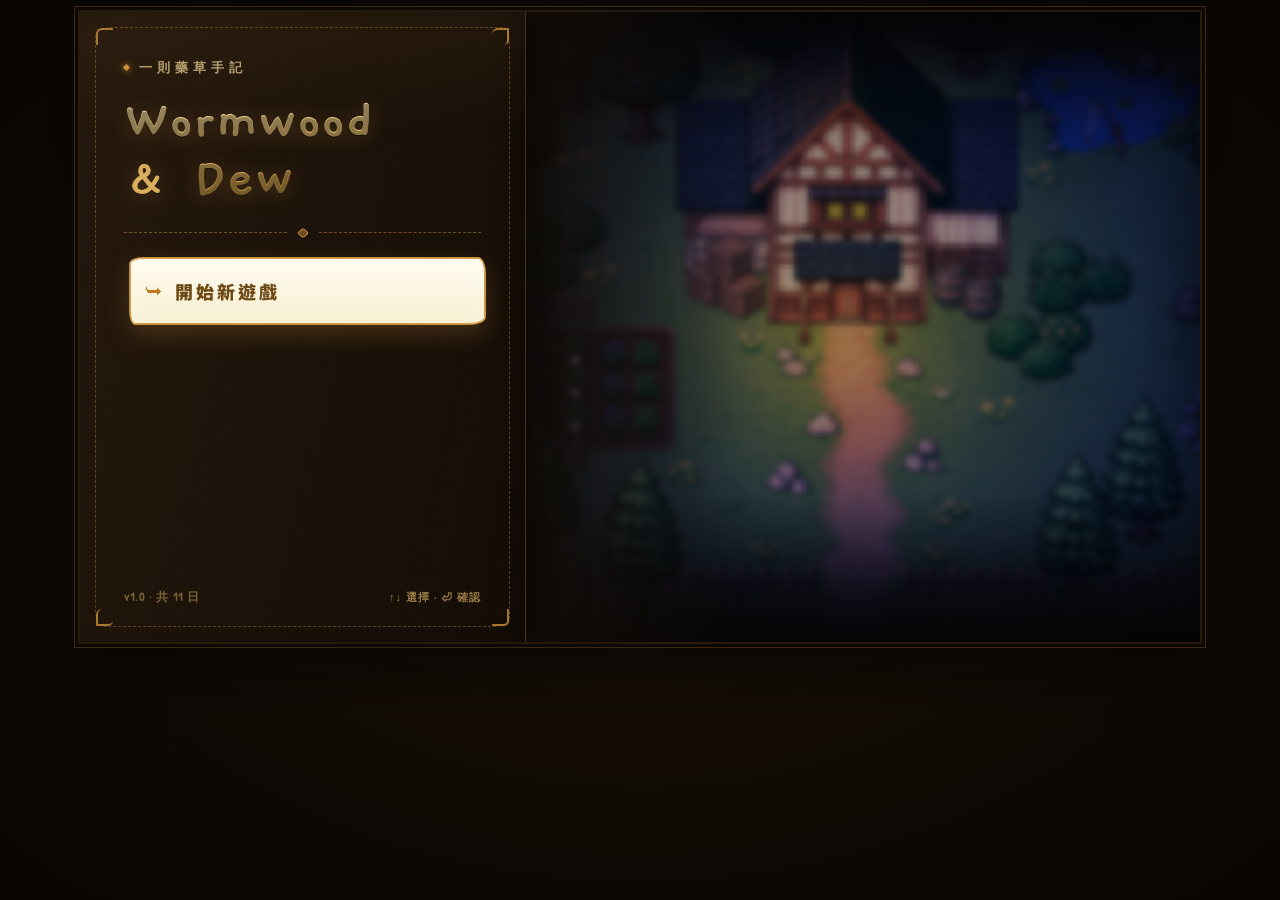
==== netlify_deploy/index.html @ ada31790 "更新" ====
<!DOCTYPE html>
<html lang="zh-TW">
<head>
<meta charset="UTF-8">
<meta name="viewport" content="width=device-width, initial-scale=1.0">
<title>Wormwood & Dew</title>
<style>
@import url('https://fonts.googleapis.com/css2?family=Noto+Serif+TC:wght@400;700;900&family=Patrick+Hand&family=Gaegu:wght@700&family=Noto+Sans+TC:wght@400;500;700;900&display=swap');
* { box-sizing: border-box; margin: 0; padding: 0; }
body {
  background: #08060302;
  color: #e8d5a3;
  font-family: 'Noto Sans TC','Microsoft JhengHei',sans-serif; font-weight: 900;
  display: flex; justify-content: center; align-items: flex-start;
  min-height: 100vh; padding: 12px; user-select: none;
  background: radial-gradient(ellipse at center, #1a1008 0%, #080502 100%);
  overflow: hidden;
}
#app { width: 1180px; }

/* ══ TITLE (redesigned · 手繪藥典書頁) ══ */
#title-screen {
  display: flex; align-items: center; justify-content: center;
  width: 1120px; max-width: 100%; height: 630px;
  margin: 0 auto; position: relative; overflow: hidden;
  font-family: 'Noto Sans TC', sans-serif;
  background: radial-gradient(ellipse at 60% 45%, #1a1109 0%, #0c0703 70%, #070502 100%);
  box-shadow: 0 0 0 2px #271a0c, 0 0 0 5px #0c0804, 0 0 0 6px #3a2811, 0 18px 60px rgba(0,0,0,.6);
}
#title-cover-art { position:absolute; top:0; right:0; width:702px; height:100%; overflow:hidden; }
#title-cover { width:100%; height:100%; object-fit:cover; object-position:50% 42%; image-rendering:pixelated; display:block; }
#title-cover-art::after{
  content:""; position:absolute; inset:0; pointer-events:none;
  background:
    linear-gradient(90deg, #160e07 0%, rgba(22,14,7,.55) 13%, rgba(22,14,7,0) 34%),
    radial-gradient(ellipse at 55% 50%, rgba(0,0,0,0) 42%, rgba(6,4,2,.62) 100%),
    linear-gradient(0deg, rgba(6,4,2,.55) 0%, rgba(6,4,2,0) 24%, rgba(6,4,2,0) 78%, rgba(6,4,2,.4) 100%);
}
#title-panel{
  position:absolute; top:0; left:0; width:446px; height:100%; z-index:2;
  background:
    linear-gradient(180deg, rgba(58,40,20,.35), rgba(0,0,0,0) 18%),
    repeating-linear-gradient(94deg, rgba(0,0,0,.05) 0 2px, transparent 2px 5px),
    linear-gradient(105deg, #271a0e 0%, #1d130a 48%, #150d06 100%);
  border-right:1px solid #4a3318;
  box-shadow:14px 0 34px rgba(0,0,0,.55), inset -10px 0 26px rgba(0,0,0,.35);
  padding:46px 44px 36px; display:flex; flex-direction:column;
}
#title-panel::before{
  content:""; position:absolute; inset:15px;
  border:1.5px dashed rgba(200,144,58,.40);
  border-radius:20px 7px 18px 9px/9px 18px 8px 20px; pointer-events:none;
}
.t-corner{position:absolute;width:17px;height:17px;border:2.5px solid #c8903a;opacity:.8;border-radius:6px 1px 5px 1px;}
.t-corner.tl{top:16px;left:16px;border-right:0;border-bottom:0;}
.t-corner.tr{top:16px;right:16px;border-left:0;border-bottom:0;}
.t-corner.bl{bottom:16px;left:16px;border-right:0;border-top:0;}
.t-corner.br{bottom:16px;right:16px;border-left:0;border-top:0;}
.t-eyebrow{font-family:'Patrick Hand',cursive;font-size:13px;letter-spacing:5px;color:#b7a06e;margin-bottom:16px;display:flex;align-items:center;gap:10px;}
.t-eyebrow .t-dot{width:5px;height:5px;background:#c8903a;transform:rotate(45deg);box-shadow:0 0 6px #c8903a;}
.t-title-en{
  font-family:'Gaegu',cursive;font-weight:700;font-size:58px;line-height:.98;letter-spacing:.5px;
  background:linear-gradient(176deg,#fbe7b0 0%,#e7bd6a 46%,#b07e2e 100%);
  -webkit-background-clip:text;background-clip:text;-webkit-text-fill-color:transparent;color:#e7c98c;
  text-shadow:0 1px 0 rgba(0,0,0,.4); filter:drop-shadow(0 2px 10px rgba(200,144,58,.28));
}
.t-title-en .amp{font-size:48px;color:#d9ad5e;-webkit-text-fill-color:#d9ad5e;padding:0 4px;}
.t-title-zh{margin-top:12px;font-size:23px;font-weight:900;letter-spacing:13px;color:#e8d5a3;text-indent:13px;text-shadow:0 1px 8px rgba(0,0,0,.6);}
.t-tagline{margin-top:15px;font-size:13.5px;line-height:1.9;color:#b7a06e;max-width:300px;}
.t-divider{display:flex;align-items:center;gap:12px;margin:22px 0 20px;}
.t-divider .ln{flex:1;height:0;border-top:1.5px dashed rgba(200,144,58,.5);}
.t-divider .gem{width:8px;height:8px;border:1.5px solid #c8903a;transform:rotate(45deg);border-radius:3px 1px 3px 1px;box-shadow:0 0 8px rgba(200,144,58,.6) inset;}
.t-menu{display:flex;flex-direction:column;gap:11px;}
.t-mbtn{
  position:relative;display:block;width:100%;font-family:inherit;cursor:pointer;text-align:left;
  background:linear-gradient(180deg,#f1e7ce,#e3d5b2);border:1.5px solid #b69862;color:#3e2c15;
  padding:12px 16px; box-shadow:inset 0 1px 0 rgba(255,252,242,.7),0 2px 7px rgba(0,0,0,.5);
  transition:transform .16s ease,border-color .2s,box-shadow .2s,background .2s,padding .15s,margin .15s;
  margin-left:10px;margin-right:10px;width:calc(100% - 20px);
}
.t-mbtn .t-in{display:flex;align-items:center;gap:13px;}
.t-mbtn:nth-child(1){border-radius:17px 6px 14px 8px/8px 15px 7px 16px;}
.t-mbtn:nth-child(2){border-radius:7px 16px 8px 15px/15px 7px 16px 8px;}
.t-mbtn:nth-child(3){border-radius:14px 8px 17px 6px/7px 16px 8px 15px;}
.t-mbtn .mark{font-size:14px;color:transparent;width:16px;text-align:center;flex-shrink:0;transition:color .2s,transform .2s;}
.t-mbtn .mtxt{font-family:'Noto Sans TC',sans-serif;font-size:18px;font-weight:900;letter-spacing:3px;flex:1;}
.t-mbtn:hover,.t-mbtn.title-focused{transform:translateX(5px);border-color:#d8a23f;background:linear-gradient(180deg,#f7ecc0,#edcf88);box-shadow:0 0 0 2px rgba(216,162,63,.7),0 9px 22px rgba(0,0,0,.55),inset 0 1px 0 rgba(255,252,242,.85);padding-top:20px;padding-bottom:20px;margin-left:0;margin-right:0;width:100%;}
.t-mbtn:hover .mark,.t-mbtn.title-focused .mark{color:#c07820;transform:scale(1.15);}
.t-mbtn.primary{background:linear-gradient(180deg,#d9c99a,#c8b480);border:1.5px solid #c8903a;box-shadow:inset 0 0 0 1px rgba(200,144,58,.5),inset 0 1px 0 rgba(255,252,242,.72),0 2px 9px rgba(0,0,0,.55);}
.t-mbtn.primary .mtxt{color:#6e4a15;}
.t-mbtn.primary:hover,.t-mbtn.primary.title-focused{background:linear-gradient(180deg,#fffdf5,#f7edce);box-shadow:inset 0 0 0 1px rgba(200,144,58,.85),0 9px 24px rgba(120,86,40,.45),inset 0 1px 0 rgba(255,255,255,.95), inset 0 0 30px rgba(255,250,230,.6);}
.t-mbtn.cont .mark{color:transparent;}
.t-mbtn.cont:hover,.t-mbtn.cont.title-focused{border-color:#6e9440;box-shadow:0 0 0 1px rgba(110,148,64,.45),0 9px 22px rgba(0,0,0,.55);}
.t-mbtn.cont:hover .mark,.t-mbtn.cont.title-focused .mark{color:#4d7029;}
.t-mbtn.skip{background:linear-gradient(180deg,rgba(235,224,194,.78),rgba(218,203,166,.78));border-color:#bca878;}
.t-mbtn.skip .mtxt{color:#7a6238;font-size:16px;}
.t-mbtn.skip .mark{color:transparent;}
.t-mbtn.skip:hover,.t-mbtn.skip.title-focused{border-color:#c08a44;background:linear-gradient(180deg,#ece1c4,#ddcca0);}
.t-mbtn.skip:hover .mtxt,.t-mbtn.skip.title-focused .mtxt{color:#3e2c15;}
.t-mbtn.skip:hover .mark,.t-mbtn.skip.title-focused .mark{color:#c07820;}
#title-continue-btn{display:none;}
.t-foot{margin-top:auto;padding-top:20px;display:flex;align-items:center;justify-content:space-between;gap:10px;}
.t-foot .ver{font-family:'Patrick Hand',cursive;font-size:12px;letter-spacing:1px;color:#7a6336;white-space:nowrap;}
.t-foot .t-hint{font-family:'Patrick Hand',cursive;font-size:11px;color:#9a7c44;letter-spacing:1px;white-space:nowrap;}

/* ══ GAME SCREEN ══ */
#game-screen {
  display: none;
  position: relative;
  isolation: isolate;
  overflow: visible;
}
#game-ui-frame {
  position: absolute;
  left: -369px;
  top: -133px;
  width: 1913px;
  height: 1076px;
  object-fit: fill;
  pointer-events: none;
  z-index: 0;
}
#game-screen > *:not(#game-ui-frame) {
  position: relative;
  z-index: 1;
}
#game-screen.ui-framed #hud,
#game-screen.ui-framed #main-area,
#game-screen.ui-framed #right-panel,
#game-screen.ui-framed #avaren-block,
#game-screen.ui-framed #res-block,
#game-screen.ui-framed #time-block,
#game-screen.ui-framed #debug-bar {
  background: transparent;
  border-color: transparent;
}
#game-screen.ui-framed #right-panel {
  color: #3f2818;
}
#game-screen.ui-framed #right-panel .av-name,
#game-screen.ui-framed #right-panel .res-title,
#game-screen.ui-framed #right-panel .time-title {
  color: #5a341c;
}
#game-screen.ui-framed #right-panel .stat-lbl,
#game-screen.ui-framed #right-panel .res-item,
#game-screen.ui-framed #right-panel #time-remaining {
  color: #5d4028;
}
#game-screen.ui-framed #right-panel .stat-num {
  color: #3c2618;
}
#game-screen.ui-framed #right-panel .res-item b {
  color: #7a4518;
}
#game-screen.ui-framed #right-panel #time-clock {
  color: #9a5a20;
}
#game-screen.ui-framed .hud-day,
#game-screen.ui-framed .hud-day span,
#game-screen.ui-framed #time-label {
  color: #4a2b17 !important;
}
#game-screen.ui-framed #period-badge,
#game-screen.ui-framed #settings-btn {
  color: #f2cf78 !important;
}
#game-screen.ui-framed #time-bar-wrap {
  background: rgba(74, 43, 23, 0.35);
  border-color: rgba(74, 43, 23, 0.55);
}

/* TOP HUD */
#hud {
  background: #110d06; border: 1px solid #3a2810; border-bottom: none;
  padding: 7px 14px; display: flex; justify-content: space-between; align-items: center; gap: 8px;
}
.hud-day { font-size: 17px; font-weight: 900; font-family: 'Noto Sans TC', sans-serif; color: #f0d060; }
#time-bar-wrap {
  flex: 1; max-width: 300px;
  background: #1a1208; border: 1px solid #2a1a08; height: 14px; position: relative;
}
#time-bar { height: 100%; background: linear-gradient(90deg, #8a6020, #f0d060); transition: width 0.4s; }
#time-label { position: absolute; inset: 0; display: flex; justify-content: center; align-items: center;
  font-size: 11px; color: #f0e0a0; letter-spacing: 1px; }
.hud-right { display: flex; gap: 12px; align-items: center; }
#blood-moon-badge {
  display: none !important;
}
@keyframes pulse { 0%,100%{opacity:1} 50%{opacity:0.5} }
@keyframes day0HintPulse { 0%,100%{opacity:1} 50%{opacity:0.3} }

/* ── 白天色調疊層（z-index 591~593：高於所有場景物件，低於 UI 的 600） ── */
#day-tint-overlay {
  display: none; position: absolute; inset: 0;
  background: #c1f4ff; opacity: 0;
  mix-blend-mode: multiply; pointer-events: none; z-index: 591;
}
#day-tint-overlay-2 {
  display: none; position: absolute; inset: 0;
  background: #8be9fd; opacity: 0;
  mix-blend-mode: overlay; pointer-events: none; z-index: 592;
}
#day-warm-overlay {
  display: none; position: absolute; inset: 0;
  background: #ffbc88; opacity: 0;
  mix-blend-mode: multiply; pointer-events: none; z-index: 593;
}
#rain-canvas {
  display: none; position: absolute; inset: 0;
  width: 640px; height: 480px;
  pointer-events: none; z-index: 590;
  image-rendering: pixelated;
}
#rain-tint-overlay {
  display: none; position: absolute; inset: 0;
  background: #aec3dc;
  mix-blend-mode: multiply;
  opacity: 0.45;
  pointer-events: none; z-index: 589;
}

/* ── 妖精閃爍疊層 ── */
#fairy-flicker-overlay {
  display: none; position: absolute; inset: 0;
  pointer-events: none; z-index: 650;
  background: white;
}
@keyframes fairyFlicker {
  0%   { opacity: 0; }
  5%   { opacity: 0.85; background: white; }
  10%  { opacity: 0; }
  18%  { opacity: 0.6; background: #ccf0ff; }
  22%  { opacity: 0; }
  30%  { opacity: 0.9; background: white; }
  32%  { opacity: 0; }
  45%  { opacity: 0.3; background: #88ddff; }
  50%  { opacity: 0; }
  60%  { opacity: 0.7; background: white; }
  63%  { opacity: 0; }
  80%  { opacity: 0.2; background: #aaeeff; }
  90%  { opacity: 0; }
  100% { opacity: 0; }
}

/* ── 血月疊層 ── */
#blood-moon-7-overlay {
  display: none; position: absolute; inset: 0;
  background: rgba(180, 0, 0, 0.30);
  pointer-events: none; z-index: 45;
  animation: bloodPulse 3s ease-in-out infinite;
}
@keyframes bloodPulse {
  0%,100% { background: rgba(180,0,0,0.28); }
  50%      { background: rgba(180,0,0,0.42); }
}

/* ══ MAIN AREA ══ */
#main-area {
  display: flex; gap: 0;
  border: 1px solid #3a2810; border-top: none;
}

/* ── SCENE ── */
/* 外框：保留放大後的版面空間 */
#scene-outer {
  width: 960px; min-width: 960px; height: 720px; flex-shrink: 0; overflow: hidden;
}
#scene-wrap {
  position: relative; width: 640px; min-width: 640px; height: 480px;
  overflow: hidden; background: #080604; flex-shrink: 0;
  transform: scale(1.5); transform-origin: top left;
}
#scene-bg {
  position: absolute; inset: 0; z-index: 0;
  background-size: cover; background-position: center top;
  image-rendering: pixelated;
}
#scene-bg-top {
  position: absolute; inset: 0; z-index: 1;
  background-size: cover; background-position: center top;
  image-rendering: pixelated;
  opacity: 0; pointer-events: none;
}

/* Characters */
.char-wrap {
  position: absolute; overflow: hidden;
  image-rendering: pixelated; cursor: pointer;
  transition: left 0.04s linear, top 0.04s linear;
  will-change: transform;
}
.char-wrap img {
  position: absolute; top: 0; left: 0; height: 100%; width: auto;
  image-rendering: pixelated; display: block;
}
#cw-eldrin { z-index: 13; }
/* 低血量邊框光暈 */
@keyframes vignetteFlash {
  0%, 100% { opacity: 0.25; }
  50%       { opacity: 0.85; }
}
#hp-vignette {
  display: none; position: fixed; inset: 0; z-index: 19;
  pointer-events: none;
  box-shadow: inset 0 0 100px 50px rgba(200, 0, 0, 0.6);
  animation: vignetteFlash 1.2s ease-in-out infinite;
}
#cw-avaren { z-index: 9; }
#cw-red    { z-index: 8; }
#cw-winter { z-index: 8; }
#cw-noah   { z-index: 8; }

/* ══ 角色腳底陰影 ══ */
.char-shadow {
  position: absolute;
  border-radius: 50%;
  background: rgba(0,0,0,0.28);
  filter: blur(4px);
  pointer-events: none;
  display: none;
  transform: translateX(-50%);
  z-index: 3;
}

/* Zone highlight hint */
.zone-hint {
  position: absolute; background: rgba(14,10,4,0.88); border: 1px solid #6a4820;
  color: #f0d060; font-size: 10px; font-weight: 400; padding: 3px 10px;
  border-radius: 5px; pointer-events: none; z-index: 30; letter-spacing: 1px; white-space: nowrap;
  transform: translateX(-50%);
}
#hint-interact { display: none; }
#hint-scene    { display: none; }
#room-label {
  position: absolute; top: 8px; left: 8px;
  background: rgba(8,5,2,0.80); border: 1px solid #3a2810;
  color: #8a7040; font-size: 12px; padding: 3px 10px;
  letter-spacing: 2px; pointer-events: none; z-index: 50;
}

/* Avaren speech bubble — 藍色系圓角 */
#avaren-bubble {
  display: none; position: absolute;
  background: rgba(8,14,36,0.93); border: 1px solid #2a4e96;
  padding: 6px 12px; font-size: 10px; font-weight: 400; color: #98c0ee;
  white-space: nowrap; pointer-events: none; z-index: 25;
  letter-spacing: 0;
  transform: translateX(-50%);
  border-radius: 10px;
  box-shadow: 0 0 8px rgba(40,80,180,0.25);
}
#avaren-bubble::after {
  content: ''; position: absolute; bottom: -6px; left: 50%;
  transform: translateX(-50%);
  border: 5px solid transparent; border-top-color: #2a4e96; border-bottom: none;
}
/* Reid speech bubble — 紅色系圓角 */
#red-bubble {
  display: none; position: absolute;
  background: rgba(28,6,6,0.93); border: 1px solid #7a1a1a;
  padding: 6px 12px; font-size: 10px; font-weight: 400; color: #e09898;
  white-space: nowrap; pointer-events: none; z-index: 25;
  transform: translateX(-50%);
  border-radius: 10px;
  box-shadow: 0 0 8px rgba(160,30,30,0.25);
}
#red-bubble::after {
  content: ''; position: absolute; bottom: -6px; left: 50%;
  transform: translateX(-50%);
  border: 5px solid transparent; border-top-color: #7a1a1a; border-bottom: none;
}

#winter-bubble {
  display: none; position: absolute;
  background: rgba(8,14,28,0.93); border: 1px solid #2a4a7a;
  padding: 6px 12px; font-size: 10px; font-weight: 400; color: #90b8e0;
  white-space: nowrap; pointer-events: none; z-index: 25;
  transform: translateX(-50%);
  border-radius: 10px;
  box-shadow: 0 0 8px rgba(30,80,160,0.25);
}
#winter-bubble::after {
  content: ''; position: absolute; bottom: -6px; left: 50%;
  transform: translateX(-50%);
  border: 5px solid transparent; border-top-color: #2a4a7a; border-bottom: none;
}

#noah-bubble {
  display: none; position: absolute;
  background: rgba(16,18,16,0.93); border: 1px solid #5f765f;
  padding: 6px 12px; font-size: 10px; font-weight: 400; color: #d8ead2;
  white-space: nowrap; pointer-events: none; z-index: 25;
  transform: translateX(-50%);
  border-radius: 10px;
  box-shadow: none;
}
#noah-bubble::after {
  content: ''; position: absolute; bottom: -6px; left: 50%;
  transform: translateX(-50%);
  border: 5px solid transparent; border-top-color: #5f765f; border-bottom: none;
}

#eldrin-emote {
  display: none; position: absolute;
  min-width: 0;
  padding: 6px 12px;
  text-align: center;
  color: #d7f4a8;
  background: rgba(22,36,12,0.93);
  border: 1px solid #7aa43a;
  border-radius: 10px;
  font-size: 10px;
  font-weight: 400;
  line-height: normal;
  text-shadow: none;
  pointer-events: none; z-index: 606;
  transform: translateX(-50%);
  white-space: nowrap;
  letter-spacing: 0;
  box-shadow: none;
}
#eldrin-emote::after {
  content: ''; position: absolute; bottom: -6px; left: 50%;
  transform: translateX(-50%);
  border: 5px solid transparent; border-top-color: #7aa43a; border-bottom: none;
}

/* ── RIGHT PANEL ── */
#right-panel {
  flex: 1; background: #0c0904; border-left: 1px solid #3a2810;
  display: flex; flex-direction: column; padding: 12px 14px; gap: 12px;
  overflow-y: auto; min-width: 160px; flex-shrink: 0;
}

/* Avaren status block */
#avaren-block {
  display: flex; gap: 10px; align-items: flex-start;
  background: #120e06; border: 1px solid #2e1e08;
  padding: 10px; border-radius: 1px;
}
#avaren-avatar {
  width: 96px; height: 120px; object-fit: cover; object-position: top center;
  border: 1px solid #3a2810; flex-shrink: 0; image-rendering: auto;
}
#avaren-info { flex: 1; min-width: 0; }
.av-name { font-size: 15px; font-weight: 900; font-family: 'Noto Sans TC', sans-serif; color: #f0c060; margin-bottom: 8px; letter-spacing: 1px; }

/* Stat bars */
.stat-row { display: flex; align-items: center; gap: 6px; margin-bottom: 5px; }
.stat-lbl { font-size: 12px; color: #c0c0b8; font-weight: 900; font-family: 'Noto Sans TC', sans-serif; width: 54px; flex-shrink: 0; white-space: nowrap; }
.stat-bg {
  flex: 1; height: 7px; background: #1a1208; border: 1px solid #2a1a08; overflow: hidden;
}
.stat-fill { height: 100%; transition: width 0.4s; }
.fill-hp      { background: linear-gradient(90deg, #a03020, #e04030); }
.fill-curse   { background: linear-gradient(90deg, #4020a0, #8040e0); }
.fill-mood    { background: linear-gradient(90deg, #208040, #40c060); }
.fill-trust   { background: linear-gradient(90deg, #a07020, #e0b030); }
.fill-pain    { background: linear-gradient(90deg, #6a0010, #c0102a); }
.fill-hunger  { background: linear-gradient(90deg, #607010, #a0b820); }
.fill-fatigue { background: linear-gradient(90deg, #304060, #5070a0); }
.stat-num { font-size: 12px; color: #d0d0c8; font-weight: 900; font-family: 'Noto Sans TC', sans-serif; width: 24px; text-align: right; }

#monster-slime, #monster-slime2, #monster-slime3 {
  display: none; position: absolute;
  width: 28px; height: 22px;
  z-index: 16; pointer-events: none;
  transform-origin: center bottom;
  animation: slimeHop 1.83s ease-in-out infinite;
}
#monster-slime2 { animation-delay: -0.9s; }
#monster-slime3 { animation-delay: -0.45s; }
#monster-slime img, #monster-slime2 img, #monster-slime3 img {
  width: 100%; height: 100%;
  object-fit: contain; image-rendering: pixelated;
}
#cw-eldrin.damage-flash {
  animation: eldrinDamageFlash 0.26s ease-out;
}
@keyframes slimeHop {
  0%, 100% { transform: translateY(0) scale(1, 1); }
  35%      { transform: translateY(-14px) scale(0.96, 1.07); }
  62%      { transform: translateY(0) scale(1.08, 0.88); }
  78%      { transform: translateY(-1px) scale(0.98, 1.02); }
}
@keyframes eldrinDamageFlash {
  0%   { filter: sepia(1) saturate(3.2) hue-rotate(-38deg) brightness(1.28); }
  100% { filter: none; }
}

/* Resources */
#res-block { background: #120e06; border: 1px solid #2e1e08; padding: 10px; }
.res-title { font-size: 11px; letter-spacing: 3px; color: #5a4020; margin-bottom: 7px; font-weight: 900; font-family: 'Noto Sans TC', sans-serif; }
.res-grid { display: grid; grid-template-columns: auto auto; gap: 4px 8px; }
.res-item { font-size: 13px; color: #c0c0b8; font-weight: 900; font-family: 'Noto Sans TC', sans-serif; white-space: nowrap; }
.res-item b { color: #f0c060; }

/* Time status */
#time-block { background: #120e06; border: 1px solid #2e1e08; padding: 10px; }
.time-title { font-size: 11px; letter-spacing: 3px; color: #5a4020; margin-bottom: 6px; font-weight: 900; font-family: 'Noto Sans TC', sans-serif; }
#time-clock { font-size: 23px; font-weight: 900; font-family: 'Noto Sans TC', sans-serif; color: #f0c060; letter-spacing: 2px; margin-bottom: 6px; }
#time-remaining { font-size: 12px; color: #b0b0a8; font-weight: 900; font-family: 'Noto Sans TC', sans-serif; margin-bottom: 0; }

/* ── 秘技按鈕列（遊戲畫面正下方）── */
#debug-bar {
  width: 960px; min-width: 960px; flex-shrink: 0;
  display: flex; flex-wrap: nowrap; gap: 4px;
  background: #0a0804; border: 1px solid #2a1e08; border-top: none;
  padding: 5px 6px; box-sizing: border-box;
}
#debug-bar button {
  flex: 1 1 0; min-width: 0;
  font-family: inherit; font-size: 11px; cursor: pointer;
  padding: 4px 2px; letter-spacing: 0; transition: all 0.2s;
  border-radius: 3px; white-space: nowrap; overflow: hidden; text-overflow: ellipsis;
}
#btn-sleep {
  width: 100%; background: #1a1208; border: 1px solid #3a2810; color: #c0a060;
  padding: 8px; font-family: inherit; font-size: 13px; cursor: pointer;
  letter-spacing: 2px; transition: all 0.2s;
}
#btn-sleep:hover { background: #241a0c; border-color: #5a3818; }

/* ── TOAST ── */
#toast-wrap {
  position: absolute; top: 10px; right: 10px; z-index: 720;
  display: flex; flex-direction: column; gap: 6px;
  pointer-events: none;
  transform: scale(0.8); transform-origin: top right;
}
@keyframes healSparkle {
  0%   { opacity: 0; transform: translateY(0) scale(0.5); }
  20%  { opacity: 1; transform: translateY(-10px) scale(1.1); }
  70%  { opacity: 1; transform: translateY(-40px) scale(1.0); }
  100% { opacity: 0; transform: translateY(-70px) scale(0.8); }
}
.heal-particle {
  position: absolute; pointer-events: none; z-index: 600;
  font-size: 10px; animation: healSparkle 2.25s ease-out forwards;
  color: #fffde8; text-shadow: 0 0 6px rgba(255,255,220,1), 0 0 12px rgba(255,255,200,.6);
}
.toast-msg {
  background: rgba(8,5,2,0.88); border: 1px solid #5a3818;
  color: #f0d080; font-size: 11px; font-weight: 700;
  padding: 5px 11px; letter-spacing: 1px; border-radius: 5px;
  animation: toastIn 0.2s ease, toastOut 0.5s ease 2.5s forwards;
}
.toast-sys {
  background: rgba(10,6,18,0.93); border: 1px solid #5040a0;
  color: #c0b0f0; font-size: 10px; font-weight: 600;
  padding: 5px 11px 5px 8px; letter-spacing: 1px; border-radius: 5px;
  display: flex; align-items: center; gap: 5px;
  animation: toastIn 0.2s ease, toastOut 0.5s ease 2.8s forwards;
}
.toast-sys::before {
  content: '🕐'; font-size: 12px; flex-shrink: 0;
}
.toast-rain {
  background: rgba(8,16,26,0.93); border: 1px solid #3a6a90;
  color: #bfe0f5; font-size: 11px; font-weight: 700;
  padding: 6px 12px 6px 9px; letter-spacing: 1px; border-radius: 6px;
  display: flex; align-items: center; gap: 5px; max-width: 230px; line-height: 1.45;
  animation: toastIn 0.3s ease, toastOut 0.6s ease 4.4s forwards;
}
.toast-rain::before { content: '🌧'; font-size: 13px; flex-shrink: 0; }
@keyframes toastIn  { from{ opacity:0; transform:translateY(-6px); } to{ opacity:1; transform:translateY(0); } }
@keyframes toastOut { from{ opacity:1; } to{ opacity:0; } }

/* ── 物品取得時的彈跳效果 ── */
@keyframes stat-pop {
  0%   { transform: scale(1.3); color: #f5e96a; }
  100% { transform: scale(1); color: inherit; }
}
.stat-pop { animation: stat-pop 0.3s ease-out; transform-origin: left center; }

/* ══ SAVE PANEL ══ */
#save-panel-overlay {
  display: none; position: fixed; inset: 0;
  background: rgba(4,2,0,0.90); z-index: 100;
  justify-content: center; align-items: center;
  font-family: 'Noto Sans TC', sans-serif;
}
#save-panel {
  position: relative;
  background: linear-gradient(180deg, rgba(58,40,20,.4), rgba(0,0,0,0) 20%),
              linear-gradient(112deg,#271a0e 0%,#1d130a 52%,#160d06 100%);
  border: 1.5px solid #c8903a;
  border-radius: 18px 7px 16px 9px/9px 16px 7px 18px;
  width: 460px; max-width: calc(100% - 32px); padding: 22px 22px 16px;
  box-shadow: 0 16px 40px rgba(0,0,0,.6), inset 0 1px 0 rgba(255,220,150,.08);
}
#save-panel::after {
  content:""; position:absolute; inset:5px; pointer-events:none;
  border:1.5px dashed rgba(200,144,58,.34);
  border-radius:15px 6px 14px 7px/7px 14px 6px 15px;
}
#save-panel-title {
  font-size: 20px; font-weight: 900; color: #e7c98c;
  letter-spacing: 4px; text-align: center;
  margin-bottom: 14px;
}
.save-tabs {
  display: flex; gap: 8px; margin-bottom: 12px;
}
.save-tab {
  flex: 1; padding: 8px 12px;
  border: 1.5px solid #8a6428;
  border-radius: 9px 4px 9px 4px;
  background: rgba(30,20,8,.5);
  color: #c8aa78;
  font-family: inherit; font-size: 15px; font-weight: 900;
  letter-spacing: 2px; cursor: pointer;
}
.save-tab.active {
  background: linear-gradient(180deg,#f3dfab,#d8b86e);
  color: #3c2912; border-color: #e4b858;
  box-shadow: inset 0 1px 0 rgba(255,250,220,.8), 0 0 0 2px rgba(216,162,63,.25);
}
.save-tab:hover { border-color: #d8a23f; }
.save-slots-grid {
  display: flex; flex-direction: column; gap: 7px; margin-bottom: 10px;
}
.save-slot {
  background: linear-gradient(180deg,#ded2b2,#cabd94); border: 1.5px solid #a8895a;
  border-radius: 12px 5px 11px 6px/6px 12px 5px 13px;
  padding: 10px 13px; display: flex; align-items: center; gap: 12px;
  box-shadow: inset 0 1px 0 rgba(255,252,242,.4), 0 1px 3px rgba(0,0,0,.4);
  opacity: 0.62; transition: all 0.15s;
}
.save-slot:nth-child(even) { border-radius: 6px 13px 5px 12px/12px 6px 13px 5px; }
.save-slot.kbd-focus {
  transform: translateX(6px); border-color: #d8a23f; border-width: 2px;
  background: linear-gradient(180deg,#fffdf5,#f7edce); opacity: 1;
  box-shadow: 0 0 0 2px rgba(216,162,63,.7), 0 5px 14px rgba(0,0,0,.4), inset 0 1px 0 rgba(255,255,255,.95), inset 0 0 30px rgba(255,250,230,.6), 0 0 18px rgba(230,185,80,.45);
}
.save-slot.kbd-focus .save-slot-num { color: #c07820; }
.save-slot.kbd-focus .save-slot-num::before { content: '➥'; position: absolute; left: -16px; top: 50%; transform: translateY(-50%); font-size: 15px; color: #c07820; }
.save-slot.kbd-focus .save-slot-info { color: #2e1f0c; }
.save-slot-avatar {
  width: 42px; height: 42px; flex-shrink: 0; object-fit: cover;
  image-rendering: pixelated; border-radius: 9px;
  border: 1.5px solid #a8895a; background: rgba(120,96,52,.25);
  box-shadow: inset 0 1px 0 rgba(255,252,242,.4);
}
.save-slot.kbd-focus .save-slot-avatar { border-color: #d8a23f; }
.save-slot-num {
  position: relative;
  margin-left: 10px;
  font-size: 12px; letter-spacing: 2px; color: #7a5820;
  width: 56px; flex-shrink: 0; font-weight: 700; white-space: nowrap;
}
.save-slot-text { flex: 1; display: flex; flex-direction: column; }
.save-slot-info {
  font-size: 14px; color: #3e2c15; font-weight: 900; letter-spacing: 1px;
  white-space: nowrap; line-height: 1.4;
}
.save-slot-date {
  font-size: 11px; color: #7a6040; letter-spacing: 1px; margin-top: 2px;
}
.save-slot-btns {
  display: flex; gap: 6px; flex-shrink: 0;
}
.save-slot-btns button {
  padding: 4px 13px; font-size: 14px; font-family: inherit;
  letter-spacing: 1px; cursor: pointer; transition: all 0.15s;
  font-weight: 800; white-space: nowrap;
}
.btn-save-slot {
  background: rgba(180,160,110,.16); border: 1.5px solid #bca06a;
  color: #6e5a2e; border-radius: 10px 4px 9px 4px;
}
.btn-save-slot:hover, .btn-save-slot.kbd-focus { background: rgba(200,160,80,.35); border-color: #d8a23f; color: #4a3010; }
.btn-save-slot.kbd-focus::before, .btn-load-slot.kbd-focus::before { content: '➥'; font-size: 13px; color: #c07820; margin-right: 3px; }
.btn-load-slot {
  background: rgba(180,160,110,.16); border: 1.5px solid #bca06a;
  color: #6e5a2e; border-radius: 4px 10px 4px 9px;
}
.btn-load-slot:hover, .btn-load-slot.kbd-focus { background: rgba(200,160,80,.35); border-color: #d8a23f; color: #4a3010; }
.btn-load-slot:disabled { opacity: 0.3; cursor: not-allowed; }
#save-panel.load-mode .save-slot.kbd-focus {
  border-color: #8fbd6a;
  background: linear-gradient(180deg,#f4fbdf,#dce9bd);
  box-shadow: 0 0 0 2px rgba(126,178,90,.65), 0 5px 14px rgba(0,0,0,.4), inset 0 1px 0 rgba(255,255,245,.95), inset 0 0 30px rgba(244,255,220,.55), 0 0 18px rgba(142,190,90,.35);
}
#save-panel.load-mode .save-slot.kbd-focus .save-slot-num { color: #5b8c38; }
#save-panel.load-mode .save-slot.kbd-focus .save-slot-num::before { color: #5b8c38; }
#save-panel.load-mode .save-slot.kbd-focus .save-slot-avatar { border-color: #8fbd6a; }
#save-panel.load-mode .btn-load-slot {
  background: rgba(116,160,100,.16); border-color: #8faa70; color: #526b35;
}
#save-panel.load-mode .btn-load-slot:hover,
#save-panel.load-mode .btn-load-slot.kbd-focus {
  background: rgba(142,190,90,.32); border-color: #8fbd6a; color: #263d17;
}
#save-panel.load-mode .btn-load-slot.kbd-focus::before { color: #5b8c38; }
#save-panel-close {
  display: block; width: 100%; padding: 9px 0; margin-top: 9px;
  background: rgba(20,13,6,.5); border: 1.5px dashed #6a5028;
  color: #b7a06e; font-size: 13px; font-family: inherit; font-weight: 700;
  letter-spacing: 3px; cursor: pointer; transition: all 0.15s;
  border-radius: 11px 4px 10px 5px/5px 10px 4px 11px;
}
#save-panel-close:hover { border-color: #c8903a; color: #f0d898; background: rgba(40,28,14,.6); }
#save-panel-close.kbd-focus {
  border-color: #d8a23f; border-style: solid; color: #fff8e0;
  background: rgba(180,110,20,.4);
  box-shadow: 0 0 0 1px rgba(216,162,63,.55), 0 0 14px rgba(230,185,80,.4);
}
#save-panel-close.kbd-focus::before { content: '➥ '; color: #f0c070; }

/* ── SAVE/LOAD CONFIRM ── */
#save-confirm-overlay {
  display: none; position: fixed; inset: 0;
  background: rgba(4,2,0,0.78); z-index: 130;
  justify-content: center; align-items: center;
  font-family: 'Noto Sans TC', sans-serif;
}
#save-confirm-box {
  position: relative;
  background: linear-gradient(180deg, rgba(58,40,20,.4), rgba(0,0,0,0) 20%),
              linear-gradient(112deg,#271a0e 0%,#1d130a 52%,#160d06 100%);
  border: 1.5px solid #c8903a;
  border-radius: 16px 7px 14px 9px/9px 14px 7px 16px;
  width: 340px; max-width: calc(100% - 32px); padding: 22px 22px 18px;
  box-shadow: 0 16px 40px rgba(0,0,0,.6), inset 0 1px 0 rgba(255,220,150,.08);
}
#save-confirm-title {
  font-size: 18px; font-weight: 900; color: #e7c98c;
  letter-spacing: 4px; text-align: center; margin-bottom: 12px;
}
#save-confirm-text {
  font-size: 14px; color: #d8c4a0; line-height: 1.6;
  text-align: center; margin-bottom: 18px; white-space: pre-line;
}
#save-confirm-btns { display: flex; flex-direction: column; gap: 8px; }
#save-confirm-btns button {
  width: 100%; padding: 10px 0; font-family: inherit; font-weight: 800;
  font-size: 14px; letter-spacing: 3px; cursor: pointer; transition: all 0.15s;
  border-radius: 10px 4px 9px 5px/5px 9px 4px 10px;
}
#save-confirm-btns button.kbd-focus::before { content: '➥ '; color: #c07820; font-size: 19px; }
#save-confirm-no.kbd-focus::before { color: #f0c070; }
#save-confirm-no {
  background: rgba(20,13,6,.5); border: 1.5px dashed #6a5028; color: #b7a06e;
}
#save-confirm-no:hover, #save-confirm-no.kbd-focus {
  border-color: #e8b45a; color: #ffeebb; background: rgba(70,50,24,.75);
  box-shadow: 0 0 0 1px rgba(232,180,90,.4), 0 0 10px rgba(220,170,80,.3);
}
#save-confirm-yes {
  background: linear-gradient(180deg,#f1e7ce,#e3d5b2); border: 1.5px solid #b69862; color: #4a3010;
}
#save-confirm-yes:hover, #save-confirm-yes.kbd-focus {
  border-color: #d8a23f; border-width: 2px; color: #2e1f0c;
  background: linear-gradient(180deg,#fffdf5,#f7edce);
  box-shadow: 0 0 0 2px rgba(216,162,63,.7), inset 0 0 22px rgba(255,250,230,.6), 0 0 14px rgba(230,185,80,.4);
}

/* ── SETTINGS ── */
#settings-btn {
  background: none; border: none; color: #a08040; font-size: 19px;
  cursor: pointer; padding: 2px 6px; line-height: 1;
  transition: color 0.2s; position: relative;
}
#settings-btn:hover { color: #f0c060; }
#settings-panel {
  display: none; position: fixed;
  background: #110d06; border: 1px solid #3a2810;
  padding: 14px 16px; min-width: 180px; z-index: 9999;
  flex-direction: column; gap: 12px;
  pointer-events: auto;
}
#settings-panel.open { display: flex; }
.settings-row { display: flex; align-items: center; gap: 8px; }
.settings-label { font-size: 12px; color: #c0a060; letter-spacing: 1px; flex-shrink: 0; }
#settings-vol { width: 80px; height: 4px; accent-color: #c0a060; cursor: pointer; }
#pause-btn {
  width: 100%; background: #1a1208; border: 1px solid #3a2810;
  color: #c0a060; padding: 7px; font-family: inherit; font-size: 13px;
  cursor: pointer; letter-spacing: 2px; transition: all 0.2s;
}
#pause-btn:hover { background: #241a0c; border-color: #5a3818; }
#pause-overlay {
  display: none; position: absolute; inset: 0; z-index: 90;
  background: rgba(0,0,0,0.55); align-items: center; justify-content: center;
}
#pause-overlay.active { display: flex; }
#pause-text {
  font-size: 29px; font-weight: 700; color: #f0c060;
  letter-spacing: 6px; text-shadow: 0 0 20px #80600080;
}

/* Left column (scene + story) */
#left-col { display: flex; flex-direction: column; flex-shrink: 0; }

@keyframes arrowBlink { 0%,100%{ opacity:1; } 50%{ opacity:0.2; } }

/* 物品彈出圖示 */
.item-popup {
  position: absolute; z-index: 50; pointer-events: none;
  font-size: 25px; transform: translateX(-50%);
  animation: itemPop 1.4s ease-out forwards;
}
@keyframes itemPop {
  0%   { opacity: 1; transform: translateX(-50%) translateY(0)    scale(1); }
  15%  { opacity: 1; transform: translateX(-50%) translateY(-22px) scale(1.3); }
  100% { opacity: 0; transform: translateX(-50%) translateY(-32px) scale(1.1); }
}

/* 紅妖精（血月） */
#cw-red-fairy {
  position: absolute; z-index: 20; display: none; pointer-events: none;
}
#cw-red-fairy img {
  width: 40px; image-rendering: pixelated; display: block;
  animation: fairyBob 2.5s ease-in-out infinite;
  filter: hue-rotate(300deg) saturate(4) brightness(0.85);
  drop-shadow: drop-shadow(0 0 8px #ff2020);
}

/* 妖精 */
#cw-fairy {
  position: absolute; z-index: 20; display: none; pointer-events: none;
}
#cw-fairy img {
  width: 40px; image-rendering: pixelated; display: block;
  animation: fairyBob 2s ease-in-out infinite;
  filter: drop-shadow(0 0 6px #aaf0ff);
}
@keyframes fairyBob { 0%,100%{ transform:translateY(0); } 50%{ transform:translateY(-9px); } }

/* Warn */
#warn-box {
  display: none; background: #1e0606; border: 1px solid #5a1010;
  color: #e06040; font-size: 10px; padding: 5px 8px; border-radius: 5px;
}

/* ══ ACTION OVERLAY ══ */
#action-overlay {
  display: none; position: fixed; inset: 0;
  background: rgba(4,2,0,0.82); z-index: 100;
  justify-content: center; align-items: center;
  font-family: 'Noto Sans TC', sans-serif;
}
.act-box {
  position: relative;
  background:
    linear-gradient(180deg, rgba(58,40,20,.4), rgba(0,0,0,0) 20%),
    linear-gradient(112deg,#271a0e 0%,#1d130a 52%,#160d06 100%);
  border: 1.5px solid #c8903a;
  border-radius: 18px 7px 16px 9px/9px 16px 7px 18px;
  width: 440px; max-width: 95vw; padding: 20px 20px 16px;
  box-shadow: 0 16px 40px rgba(0,0,0,.6), inset 0 1px 0 rgba(255,220,150,.08);
}
.act-box::after{
  content:""; position:absolute; inset:5px; pointer-events:none;
  border:1.5px dashed rgba(200,144,58,.34);
  border-radius:15px 6px 14px 7px/7px 14px 6px 15px;
}
.act-title { display: none; }
.act-name  { font-size: 20px; font-weight: 900; color: #e7c98c; margin-bottom: 14px; letter-spacing:2px; }
.act-note {
  display: none;
  position: absolute;
  top: 22px;
  right: 24px;
  z-index: 2;
  color: #b9965d;
  font-size: 11px;
  font-weight: 800;
  letter-spacing: 1px;
  pointer-events: none;
}
.act-list  { display: flex; flex-direction: column; gap: 7px; }
.act-list.three-col { display: grid; grid-template-columns: repeat(3, 1fr); gap: 7px; }
.act-list.three-col .act-item { padding: 8px 10px; }
.act-list.three-col .act-item .a-fx { display: none; }
.act-list.three-col .act-item .a-name { font-size: 13px; white-space: nowrap; }
.act-item {
  background: linear-gradient(180deg,#d9c99a,#c8b480); border: 1.5px solid #b69862;
  border-radius: 12px 5px 11px 6px/6px 12px 5px 13px;
  padding: 10px 13px; cursor: pointer; font-family: inherit; color:#3e2c15;
  margin-left: 10px; margin-right: 10px;
  display: flex; justify-content: space-between; align-items: center; gap:10px;
  box-shadow: inset 0 1px 0 rgba(255,252,242,.7),0 1px 3px rgba(0,0,0,.4);
  transition: all 0.15s;
}
.act-list .act-item:nth-child(odd){border-radius:13px 5px 11px 6px/6px 12px 5px 13px;}
.act-list .act-item:nth-child(even){border-radius:6px 13px 5px 12px/12px 6px 13px 5px;}
.act-item:hover:not(:disabled), .act-item.kbd-selected:not(:disabled) {
  transform: translateX(4px); border-color: #d8a23f; outline:none;
  background: linear-gradient(180deg,#fffdf5,#f7edce);
  box-shadow: 0 0 0 2px rgba(216,162,63,.7),0 5px 14px rgba(0,0,0,.4),inset 0 1px 0 rgba(255,255,255,.95), inset 0 0 30px rgba(255,250,230,.6), 0 0 18px rgba(230,185,80,.35);
  padding-top: 16px; padding-bottom: 16px;
  margin-left: 0; margin-right: 0;
}
.act-item:disabled { opacity: 0.5; cursor: not-allowed; filter:saturate(.6); }
.act-item.kbd-selected:not(:disabled) .a-name { color: #6e4a15; }
.act-item.kbd-selected:not(:disabled) .a-name::before { content: '➥ '; font-size: 21px; color: #c07820; }
.act-item .a-name { font-size: 15px; color: #3e2c15; font-weight: 900; letter-spacing:1px; white-space: nowrap; flex-shrink: 0; }
.act-item .a-fx   {
  font-family:'Microsoft JhengHei','PingFang TC',sans-serif; font-size: 12px; color: #6e5a2e; letter-spacing: .5px;
  border:1.5px solid #bca06a; border-radius:10px 4px 9px 4px; padding:1px 9px; white-space:nowrap; background:rgba(180,160,110,.16);
}
.act-cancel {
  margin-top: 9px; width: 100%; background: rgba(20,13,6,.5); border: 1.5px dashed #6a5028;
  color: #b7a06e; padding: 9px; font-family: 'Noto Sans TC',sans-serif; font-size: 13px; font-weight:700;
  cursor: pointer; letter-spacing: 3px; transition: all 0.15s; border-radius:11px 4px 10px 5px/5px 10px 4px 11px;
}
.act-cancel:hover, .act-cancel.kbd-selected { border-color: #d8a23f; border-style: solid; color: #fff8e0; background: rgba(180,110,20,.55); box-shadow: 0 0 0 2px rgba(216,162,63,.6), 0 4px 12px rgba(0,0,0,.4); }
.act-cancel.kbd-selected::before { content: '➥ '; font-size: 21px; color: #c07820; }

/* ══ COOK INGREDIENT SELECT ══ */
#cook-select-overlay {
  display: none; position: fixed; inset: 0;
  background: rgba(4,2,0,0.90); z-index: 100;
  justify-content: center; align-items: center;
  font-family: 'Noto Sans TC', sans-serif;
}
.csi-box {
  position: relative;
  background: linear-gradient(180deg, rgba(58,40,20,.4), rgba(0,0,0,0) 20%),
              linear-gradient(112deg,#271a0e 0%,#1d130a 52%,#160d06 100%);
  border: 1.5px solid #c8903a;
  border-radius: 18px 7px 16px 9px/9px 16px 7px 18px;
  width: 580px; max-width: 95vw; padding: 20px 20px 16px;
  box-shadow: 0 16px 40px rgba(0,0,0,.6), inset 0 1px 0 rgba(255,220,150,.08);
}
.csi-box::after {
  content:""; position:absolute; inset:5px; pointer-events:none;
  border:1.5px dashed rgba(200,144,58,.34);
  border-radius:15px 6px 14px 7px/7px 14px 6px 15px;
}
.csi-title { display: none; }
.csi-name  { font-size: 20px; font-weight: 900; color: #e7c98c; margin-bottom: 14px; letter-spacing: 2px; }
.csi-divider { border: none; border-top: 1.5px dashed rgba(200,144,58,.4); margin: 10px 0; }
.csi-list  { display: grid; grid-template-columns: 1fr 1fr 1fr; grid-auto-rows: 1fr; gap: 7px; margin-bottom: 10px; }
.csi-item {
  background: linear-gradient(180deg,#d9c99a,#c8b480); border: 1.5px solid #b69862;
  border-radius: 12px 5px 11px 6px/6px 12px 5px 13px;
  padding: 8px 6px; cursor: pointer; font-family: inherit;
  display: flex; flex-direction: column; align-items: flex-start; gap: 4px;
  box-shadow: inset 0 1px 0 rgba(255,252,242,.7), 0 1px 3px rgba(0,0,0,.4);
  transition: all 0.15s; text-align: left; width: 100%;
  overflow: hidden; min-width: 0;
}
.csi-list .csi-item:nth-child(even) { border-radius: 6px 13px 5px 12px/12px 6px 13px 5px; }
.csi-item:hover:not(:disabled), .csi-item.selected {
  border-color: #d8a23f;
  background: linear-gradient(180deg,#fffdf5,#f7edce);
  box-shadow: 0 0 0 2px rgba(216,162,63,.7), 0 5px 14px rgba(0,0,0,.4), inset 0 1px 0 rgba(255,255,255,.95), inset 0 0 20px rgba(255,250,230,.5), 0 0 14px rgba(230,185,80,.3);
}
.csi-item.selected .ci-name { color: #6e4a15; }
.csi-item .ci-name { font-size: 14px; color: #3e2c15; font-weight: 900; letter-spacing: 0.5px; white-space: nowrap; overflow: hidden; text-overflow: ellipsis; }
.csi-item .ci-fx   {
  font-family:'Noto Sans TC', sans-serif; font-weight: 900; font-size: 12px; color: #6e5a2e; letter-spacing: .5px;
  border: 1.5px solid #bca06a; border-radius: 10px 4px 9px 4px; padding: 2px 9px; background: rgba(180,160,110,.16);
  white-space: normal; max-width: 100%; box-sizing: border-box; line-height: 1.5; word-break: break-word;
}
.csi-item .ci-fx-stam {
  color: #3a6a78; border-color: #6a9aaa; background: rgba(120,170,185,.16);
}
.csi-summary {
  font-size: 12px; color: #7a9060; letter-spacing: 1px;
  padding: 7px 10px; background: rgba(20,15,5,.5); border: 1px solid rgba(180,144,58,.3);
  border-radius: 8px 3px 7px 4px; margin-bottom: 10px; min-height: 28px; line-height: 1.8;
}
.csi-footer { display: flex; gap: 8px; }
.csi-start {
  flex: 1; background: linear-gradient(180deg,rgba(120,82,32,.55),rgba(90,60,24,.5)); border: 1.5px solid #d29f4c; color: #f4e2b4;
  padding: 9px; font-family: 'Noto Sans TC',sans-serif; font-size: 13px; font-weight: 700;
  cursor: pointer; letter-spacing: 2px; transition: all 0.15s;
  border-radius: 11px 4px 10px 5px/5px 10px 4px 11px;
  box-shadow: inset 0 1px 0 rgba(255,228,160,.18);
}
.csi-start:hover:not(:disabled), .csi-start.csi-kbd-sel:not(:disabled) { border-color: #f0c060; border-style: solid; color: #fff8e0; background: linear-gradient(180deg,rgba(214,140,34,.7),rgba(184,112,24,.62)); box-shadow: 0 0 0 2px rgba(240,196,80,.75), 0 4px 14px rgba(0,0,0,.4), inset 0 1px 0 rgba(255,240,190,.35), 0 0 16px rgba(240,185,80,.4); }
.csi-start:disabled { opacity: 0.35; cursor: not-allowed; }
.csi-cancel-btn {
  flex: 1; background: rgba(20,13,6,.5); border: 1.5px dashed #6a5028; color: #b7a06e;
  padding: 9px; font-family: 'Noto Sans TC',sans-serif; font-size: 13px; font-weight: 700;
  cursor: pointer; letter-spacing: 2px; transition: all 0.15s;
  border-radius: 11px 4px 10px 5px/5px 10px 4px 11px;
}
.csi-cancel-btn:hover, .csi-cancel-btn.csi-kbd-sel { border-color: #d8a23f; border-style: solid; color: #fff8e0; background: rgba(180,110,20,.55); box-shadow: 0 0 0 2px rgba(216,162,63,.6), 0 4px 12px rgba(0,0,0,.4); }
.csi-item.csi-kbd-sel {
  border-color: #d8a23f;
  background: linear-gradient(180deg,#fffdf5,#f7edce);
  box-shadow: 0 0 0 2px rgba(216,162,63,.7), 0 5px 14px rgba(0,0,0,.4), inset 0 1px 0 rgba(255,255,255,.95), inset 0 0 20px rgba(255,250,230,.5), 0 0 14px rgba(230,185,80,.3);
}
.csi-item.csi-kbd-sel .ci-name { color: #6e4a15; }
.csi-item.csi-kbd-sel .ci-name::before { content: '➥ '; font-size: 21px; color: #c07820; }
.csi-cancel-btn.csi-kbd-sel::before { content: '➥ '; font-size: 21px; color: #c07820; }
.csi-start.csi-kbd-sel::before { content: '➥ '; font-size: 21px; color: #c07820; }
.csi-start.csi-kbd-sel:disabled { opacity: 0.6; border-color: #d8a23f; border-style: solid; color: #f0d8a0; }

/* ══ SOUP OBJECT ══ */
#soup-obj {
  display: none; position: absolute;
  width: 48px; height: 48px; z-index: 15; pointer-events: none;
  filter: drop-shadow(0 2px 8px rgba(200,120,20,0.6));
  animation: soup-float 2.2s ease-in-out infinite;
}
#soup-obj img { width: 100%; height: 100%; object-fit: contain; }
@keyframes soup-float {
  0%, 100% { transform: translateY(0px); }
  50%       { transform: translateY(-5px); }
}
#soup-carry-icon {
  display: none; position: absolute;
  width: 30px; height: 30px; z-index: 25; pointer-events: none;
  filter: drop-shadow(0 1px 4px rgba(200,120,20,0.7));
}
#soup-carry-icon img { width: 100%; height: 100%; object-fit: contain; }
#kettle-carry-icon {
  display: none; position: absolute;
  width: 44px; height: 35px; z-index: 25; pointer-events: none;
  filter: drop-shadow(0 1px 3px rgba(80,120,200,0.6));
}
#kettle-carry-icon img { width: 100%; height: 100%; object-fit: contain; image-rendering: pixelated; }

/* ══ DIALOGUE OVERLAY ══ */
#dialogue-overlay {
  display: none; position: fixed; inset: 0;
  background: rgba(4,2,0,0.82); z-index: 100;
  justify-content: center; align-items: flex-end; padding-bottom: 80px;
}
.dlg-box {
  background: #120e06; border: 1px solid #4a3010;
  width: 500px; max-width: 95vw; padding: 18px 20px;
}
.dlg-speaker { font-size: 12px; letter-spacing: 3px; color: #a0a098; margin-bottom: 8px; }
.dlg-text { font-size: 15px; line-height: 2; color: #e0e0d8; font-weight: 500; margin-bottom: 14px; white-space: pre-line; }
.dlg-close {
  width: 100%; background: transparent; border: 1px solid #3a2810; color: #8a7040;
  padding: 8px; font-family: inherit; font-size: 13px; cursor: pointer;
  letter-spacing: 3px; transition: all 0.15s;
}
.dlg-close:hover { border-color: #5a3818; color: #c0a060; }

/* ══ EVENT OVERLAY ══ */
#event-overlay {
  display: none; position: fixed; inset: 0;
  background: rgba(0,8,24,0.95); z-index: 110;
  justify-content: center; align-items: center;
}
#bag-overlay {
  display: none; position: fixed; inset: 0;
  background: rgba(4,2,0,0.82); z-index: 100;
  justify-content: center; align-items: center;
  font-family: 'Noto Sans TC', sans-serif;
}
.bag-slot {
  aspect-ratio: 1;
  background: linear-gradient(145deg, #ab8d68, #967a54);
  border: 2px solid #87694a;
  border-radius: 12px;
  box-shadow: inset 0 2px 4px rgba(0,0,0,.35), inset 0 -1px 0 rgba(255,220,140,.1);
  display: flex; flex-direction: column;
  justify-content: center; align-items: center; gap: 2px;
  position: relative; cursor: default;
}
.bag-slot.filled {
  background: linear-gradient(145deg, #d2bc8e, #c2a878);
  border-color: #c4a878;
}
.bag-slot.filled.gift {
  background: linear-gradient(145deg, #b8b2a6, #a39d92);
  border-color: #9a948a;
  box-shadow: inset 0 2px 4px rgba(0,0,0,.2), inset 0 -1px 0 rgba(255,240,180,.25);
}
.bag-slot .slot-icon  { font-size: 29px; line-height: 1; }
.bag-slot[data-key="pebble"] .slot-icon { font-size: 15px; }
.bag-slot .slot-name  { font-size: 14px; color: #3e2c10; font-weight: 700; letter-spacing:.5px; text-align:center; line-height:1.2; }
.bag-slot .slot-qty   {
  position: absolute; bottom: 4px; right: 6px;
  font-size: 14px; font-weight: 900; color: #2e1c08;
}
.bag-slot.selected {
  border-color: #f0c840;
  box-shadow: 0 0 0 2px rgba(240,200,60,.7), inset 0 2px 4px rgba(0,0,0,.15), 0 0 14px rgba(230,185,60,.4);
  background: linear-gradient(145deg, #e8c870, #d4a840);
}
.bag-slot.filled.gift.selected {
  border-color: #f0c840;
  background: linear-gradient(145deg, #d8cbb0, #c4b598);
}
.bag-desc-title { font-size: 13px; font-weight: 900; color: #f5f0e8; margin-bottom: 6px; letter-spacing: 1px; }
.item-icon-svg { width: 1.2em; height: 1.2em; vertical-align: middle; display: inline-block; }
.bag-desc-text  { font-size: 11px; color: #e8e0d0; line-height: 1.7; letter-spacing: .3px; margin-bottom: 8px; }
.bag-discard-btn-REMOVED {
  width: 100%; background: rgba(255,255,255,0.08); border: 1px dashed rgba(255,180,160,.4);
  color: #f0c0b0; font-family: inherit; font-size: 11px; cursor: pointer;
  padding: 4px; border-radius: 4px; letter-spacing: 1px; pointer-events: auto;
  transition: all 0.15s;
}
.bdp-btn {
  width:100%; background:linear-gradient(180deg,#d9c99a,#c8b480); border:1.5px solid #b69862;
  border-radius:10px 4px 9px 5px; padding:8px 10px; cursor:pointer; font-family:inherit;
  color:#3e2c15; font-size:13px; font-weight:700; letter-spacing:1px;
  box-shadow:inset 0 1px 0 rgba(255,252,242,.7); transition:all 0.15s; text-align:left;
}
.bdp-btn:hover, .bdp-btn.kbd-sel { background:linear-gradient(180deg,#fffdf5,#f7edce); border-color:#d8a23f; transform:translateX(3px); }
.bdp-btn:not(.cancel).kbd-sel::before, .bdp-btn:not(.cancel):hover::before { content:'➥ '; color:#c07820; font-weight:900; font-size:21px; }
.bdp-btn.cancel { background:rgba(20,13,6,.5); border:1.5px dashed #6a5028; color:#b7a06e; }
.bdp-btn.cancel:hover, .bdp-btn.cancel.kbd-sel { border-color:#d8a23f; border-style:solid; color:#fff8e0; background:rgba(180,110,20,.55); transform:none; }
.ev-box {
  background: #060d1e; border: 2px solid #2a4a8a;
  width: 480px; max-width: 95vw; padding: 28px 26px; text-align: center;
  border-radius: 16px;
}
.ev-icon  { font-size: 45px; margin-bottom: 10px; }
.ev-title { font-size: 25px; font-weight: 900; color: #7ab0f0;
  text-shadow: 0 0 30px #1a3a80; margin-bottom: 12px; }
.ev-desc  { font-size: 14px; line-height: 2.1; color: #90b8d8; margin-bottom: 18px; white-space: pre-line; }
.ev-btn   {
  background: #0a1428; border: 1px solid #2a4a8a; color: #80b8e8;
  padding: 10px 36px; font-family: inherit; font-size: 15px;
  cursor: pointer; letter-spacing: 3px; transition: all 0.2s;
  border-radius: 20px;
}
.ev-btn:hover { background: #101e38; }
.ev-box.ev-red { background: #160606; border-color: #7a1010; }
.ev-box.ev-red .ev-title { color: #e04040; text-shadow: 0 0 30px #800000; }
.ev-box.ev-red .ev-desc  { color: #c07060; }
.ev-box.ev-red .ev-btn   { background: #2a0808; border-color: #6a1010; color: #e08060; }
.ev-box.ev-red .ev-btn:hover { background: #3a1010; }
.ev-box.ev-forget {
  background: url('UI_Forget.png') center/contain no-repeat transparent;
  border: none;
  min-height: 600px;
  display: flex;
  flex-direction: column;
  justify-content: center;
}
.ev-box.ev-forget .ev-title { color: #a0b8e8; text-shadow: 0 0 20px #2040a0; }
.ev-box.ev-forget .ev-desc  { color: #c0cce8; }
.ev-box.ev-forget .ev-btn   {
  background: rgba(10,20,50,0.7); border-color: #3a5a9a; color: #a0c0f0;
  width: 50%; margin: 0 auto; border-radius: 20px;
}
.ev-box.ev-forget .ev-btn:hover { background: rgba(20,35,70,0.85); }

/* ══ RESEARCH PROGRESS (右側面板) ══ */
#research-progress {
  display: none; background: #120e06; border: 1px solid #2e1e08; padding: 10px;
}
.research-label { font-size: 11px; letter-spacing: 2px; color: #5a4020; margin-bottom: 6px; }
.research-bar-bg { background: #1a1208; height: 7px; border: 1px solid #2a1a08; overflow: hidden; }
#research-bar { height: 100%; background: linear-gradient(90deg, #402080, #8040e0); width: 0%; }

/* ══ 旁白框 / ACTION SCENE OVERLAY (照顧/聊天) ══ */
#action-scene-overlay {
  display: none; position: absolute;
  left: 50%; bottom: 28px; z-index: 95;
  width: 444px; max-width: calc(100% - 48px);
  transform: translateX(-50%);
  background: rgba(8, 5, 2, 0.88);
  border: 1.5px solid #6a4a22;
  border-radius: 18px 6px 16px 8px / 8px 15px 7px 17px;
  box-shadow: 0 8px 24px rgba(0, 0, 0, 0.4);
  padding: 13px 34px 13px 14px;
  min-height: 54px;
  align-items: center; gap: 12px;
  cursor: pointer;
}
#action-scene-overlay::before {
  content: ""; position: absolute; inset: 5px; pointer-events: none;
  border: 1.5px dashed rgba(200, 144, 58, 0.42);
  border-radius: 14px 5px 13px 6px / 6px 12px 6px 14px;
}
#action-scene-overlay.speaker-right {
  flex-direction: row-reverse;
  padding: 10px 12px 10px 34px;
}
#death-text-box {
  position: absolute;
  bottom: calc(15% + 240px);
  left: 50%; transform: translateX(-50%) scale(1.1);
  transform-origin: bottom center;
  width: 680px; max-width: calc(100% - 48px);
  background: rgba(8, 5, 2, 0.88);
  border: 2.5px solid #6a4a22;
  border-radius: 18px 6px 16px 8px / 8px 15px 7px 17px;
  box-shadow: 0 8px 24px rgba(0, 0, 0, 0.4);
  padding: 20px 28px;
  min-height: 70px;
}
#death-text-box::before {
  content: ""; position: absolute; inset: 5px; pointer-events: none;
  border: 2.5px dashed rgba(200, 144, 58, 0.42);
  border-radius: 14px 5px 13px 6px / 6px 12px 6px 14px;
}
#action-scene-overlay.black-narration {
  position: fixed;
  left: 50%; bottom: 564px; z-index: 900;
  width: 520px; max-width: calc(100vw - 48px);
  transform: translateX(-50%) scale(1.575);
  transform-origin: bottom center;
}
#action-scene-overlay.speaker-right #asc-arrow { right: auto; left: 12px; }
#asc-portrait {
  width: 64px; height: 64px;
  object-fit: cover; image-rendering: pixelated;
  flex-shrink: 0; border: 1px solid #3a2810;
  display: none;
}
#asc-main { flex: 1; min-width: 0; }
#asc-arrow {
  position: absolute; bottom: 8px; right: 12px;
  color: #c0a060; font-size: 12px;
  animation: arrowBlink 1.2s ease-in-out infinite;
  pointer-events: none;
}
.asc-speaker { font-size: 9px; letter-spacing: 3px; color: #a0a098; margin-bottom: 5px; }
.asc-text {
  font-size: 11px; line-height: 1.65; color: #d4d4cc;
  font-weight: 500; white-space: pre-line;
}
.asc-text-avaren { color: #88c0f0; }
.asc-text-eldrin { color: #e8d6a8; }
.asc-text-red { color: #e8aaa0; }
.asc-text-winter { color: #a8c8e8; }
.asc-text-noah { color: #d8ead2; }
.asc-text-theonie { color: #e8d0f0; }
.asc-text-fairy { color: #ff4444; }
@keyframes reidGlitchBar {
  0%,100% { opacity:0; transform:none; background:transparent; }
  3%  { opacity:0.65; transform:translateX(-5px) skewX(-4deg); background:rgba(255,40,40,0.20); }
  6%  { opacity:0; }
  27% { opacity:0.50; transform:translateX(4px); background:rgba(0,210,255,0.16); }
  30% { opacity:0; }
  56% { opacity:0.70; transform:translateX(-3px) skewX(3deg); background:rgba(255,0,200,0.14); }
  59% { opacity:0; }
  83% { opacity:0.45; transform:translateX(6px) skewX(-2deg); background:rgba(200,255,0,0.12); }
  86% { opacity:0; }
}
@keyframes reidGlitchScreen {
  0%,100% { filter:none; }
  4%  { filter:brightness(1.15) hue-rotate(15deg) saturate(1.3); }
  8%  { filter:none; }
  52% { filter:brightness(0.88) contrast(1.15) hue-rotate(-10deg); }
  56% { filter:none; }
}
#glitch-overlay {
  display:none; position:fixed; inset:0; z-index:104; pointer-events:none;
  animation: reidGlitchBar 0.38s infinite;
  background-image: repeating-linear-gradient(
    0deg, rgba(0,0,0,0) 0px, rgba(0,0,0,0) 3px, rgba(0,255,200,0.025) 4px
  );
}
#game-screen.glitch-active {
  animation: reidGlitchScreen 0.38s infinite;
}
@keyframes screenShake {
  0%   { transform: translate(0,0); }
  15%  { transform: translate(-5px, 3px); }
  30%  { transform: translate(5px, -3px); }
  45%  { transform: translate(-4px, 2px); }
  60%  { transform: translate(4px, -2px); }
  75%  { transform: translate(-2px, 1px); }
  90%  { transform: translate(2px, -1px); }
  100% { transform: translate(0,0); }
}
#app.shake { animation: screenShake 0.45s ease-out; }
@keyframes reidFlashShake {
  0%   { transform: translate(0,0); }
  10%  { transform: translate(-4px, 2.4px); }
  25%  { transform: translate(4px, -2.4px); }
  45%  { transform: translate(-3.2px, 1.6px); }
  65%  { transform: translate(3.2px, -1.6px); }
  80%  { transform: translate(-1.6px, 0.8px); }
  90%  { transform: translate(1.6px, -0.8px); }
  100% { transform: translate(0,0); }
}
#app.reid-shake { animation: reidFlashShake 0.18s ease-out; }
#asc-btn {
  display: block; margin-top: 8px;
  border-radius: 20px; padding: 7px 18px;
  font-family: inherit; cursor: pointer;
  letter-spacing: 1px; transition: all 0.15s; line-height: 1.65;
  white-space: pre-line; text-align: center;
}
#asc-btn.asc-btn-narr { display: none; }
#asc-btn.asc-btn-char {
  width: 100%;
  background: linear-gradient(135deg, #161c12, #0e1409);
  border: 1px solid #3a4a28; color: #d4d8bc;
  font-size: 11px; letter-spacing: 0;
}
#asc-btn.asc-btn-char:hover { background: linear-gradient(135deg, #1e2818, #141c10); border-color: #5a6e3a; color: #e4e8cc; }

/* ══ TRADE OVERLAY ══ */
#trade-overlay {
  display: none; position: fixed; inset: 0;
  background: rgba(4,2,0,0.90); z-index: 100;
  justify-content: center; align-items: flex-start;
  overflow-y: auto; padding: 20px 0;
  font-family: 'Noto Sans TC', sans-serif;
}
.trade-box {
  position: relative;
  background: linear-gradient(180deg, rgba(58,40,20,.4), rgba(0,0,0,0) 20%),
              linear-gradient(112deg,#271a0e 0%,#1d130a 52%,#160d06 100%);
  border: 1.5px solid #c8903a;
  border-radius: 18px 7px 16px 9px/9px 16px 7px 18px;
  width: 760px; max-width: 95vw; padding: 20px 20px 16px;
  box-shadow: 0 16px 40px rgba(0,0,0,.6), inset 0 1px 0 rgba(255,220,150,.08);
}
.trade-box::after {
  content:""; position:absolute; inset:5px; pointer-events:none;
  border:1.5px dashed rgba(200,144,58,.34);
  border-radius:15px 6px 14px 7px/7px 14px 6px 15px;
}
.trade-title { display: none; }
.trade-name-big { font-size: 20px; font-weight: 900; color: #e7c98c; margin-bottom: 10px; letter-spacing: 2px; }
.trade-money-bar {
  font-size: 17px; color: #c0a870; margin-bottom: 10px;
  border-bottom: 1px solid rgba(200,144,58,.3); padding-bottom: 8px;
  text-align: right;
}
.trade-money-bar b { color: #f0d060; font-size: 20px; }
.trade-section { font-size: 11px; letter-spacing: 3px; color: #a07840; margin: 8px 0 5px; }
.trade-daily-header {
  display: flex; align-items: center; gap: 10px;
  font-family: 'Noto Sans TC', sans-serif;
  font-size: 17px; font-weight: 700; letter-spacing: 4px; color: #a07840;
  margin-bottom: 8px;
}
.trade-daily-header::before,
.trade-daily-header::after {
  content: ''; flex: 1;
  border-top: 1px dashed #b09060;
}
.trade-daily-divider {
  border: none; border-top: 1px dashed #b09060;
  margin: 10px 0 0; opacity: 0.6;
}
#trade-sell-list, #trade-buy-list {
  display: grid; grid-template-columns: 1fr 1fr; gap: 5px;
}
.trade-row {
  display: flex; align-items: center; gap: 5px;
  position: relative;
  background: linear-gradient(180deg,#e2d4a8,#d0be88); border: 1.5px solid #b69862;
  border-radius: 10px 4px 9px 5px/5px 10px 4px 9px;
  padding: 13px 4px; margin-bottom: 0;
  box-shadow: inset 0 1px 0 rgba(255,252,242,.5), 0 1px 3px rgba(0,0,0,.3);
  transition: all 0.15s;
}
#trade-sell-list .trade-row {
  background: linear-gradient(180deg,#cdd496,#bac47e); border-color: #8fa058;
  box-shadow: inset 0 1px 0 rgba(240,248,210,.5), 0 1px 3px rgba(0,0,0,.3);
}
.trade-row-sale {
  background: linear-gradient(180deg,#f0e0b0,#e8c87a); border-color: #d4a030;
  box-shadow: inset 0 1px 0 rgba(255,248,200,.6), 0 1px 3px rgba(0,0,0,.3);
}
.trade-row-soldout {
  background: linear-gradient(180deg,#bcb4a4,#a89f8e) !important; border-color: #948b7a !important;
  box-shadow: inset 0 1px 0 rgba(0,0,0,.1) !important;
  opacity: .55; filter: grayscale(.5);
}
.trade-row-soldout .tr-qty { color: #8a3020; font-weight: 900; }
.tr-price-sale {
  color: #c04010 !important; border-color: #d4a030 !important;
  background: rgba(220,140,40,.2) !important; font-weight: 900; gap: 4px;
}
.tr-orig-price {
  color: #a08060; font-weight: 400; font-size: 12px; text-decoration: line-through;
  font-family: 'Noto Sans TC', sans-serif;
}
.tr-sale-badge {
  position: absolute; top: 3px; right: 4px;
  font-size: 9px; font-weight: 900; letter-spacing: 0.5px;
  color: #fff; background: #c04010;
  border-radius: 3px 2px 3px 2px; padding: 1px 4px;
  pointer-events: none;
}
.trade-row-sell-bonus {
  background: linear-gradient(180deg,#edfad0,#d8f0a8) !important; border-color: #7ec838 !important;
  box-shadow: inset 0 1px 0 rgba(245,255,220,.95), 0 1px 4px rgba(0,0,0,.3);
}
.tr-price-bonus {
  color: #2a5a08 !important; border-color: #7ec838 !important;
  background: rgba(100,200,30,.2) !important; font-weight: 900;
}
.tr-bonus-badge {
  background: linear-gradient(180deg,#f5a828,#d06808) !important;
  color: #fff !important;
}
#trade-sell-list .trade-row-sell-bonus.focused {
  background: linear-gradient(180deg,#f5fde0,#e8f8b0) !important;
  border-color: #a8e040 !important; border-width: 2px;
  box-shadow: 0 0 0 3px rgba(150,220,40,.7), inset 0 1px 0 rgba(255,255,255,.95);
}
#trade-sell-list .trade-row-sell-bonus.editing {
  background: linear-gradient(180deg,#fefcf4,#f8f0dc) !important;
  border-color: #d4aa30 !important; border-width: 2px;
  box-shadow: 0 0 0 3px rgba(200,160,30,.5), inset 0 1px 0 rgba(255,255,255,.95);
}
#trade-sell-list .tr-name  { color: #2a3a08; }
#trade-sell-list .tr-qty   { color: #4a5a28; }
#trade-sell-list .tr-price { color: #3a4a18; border-color: #8fa058; background: rgba(120,140,60,.18); }
#trade-sell-list .tr-qty-val { color: #2a3a08; }
#trade-sell-list .tr-subtotal { color: #3a4a18; }
.tr-name  { flex: 1; font-size: 17px; color: #3e2c15; font-weight: 900; }
.tr-qty   { font-size: 13px; color: #a89878; min-width: 24px; }
.tr-price {
  font-family:'Noto Sans TC', sans-serif; font-size: 16px; font-weight: 900; color: #4a3010;
  border: 1.5px solid #bca06a; border-radius: 9px 3px 8px 3px; padding: 1px 6px;
  background: rgba(180,160,110,.16); min-width: 46px; text-align: center;
  display: flex; align-items: center; justify-content: center; gap: 4px;
}
.tr-btn {
  background: rgba(20,13,6,.5); border: 1.5px solid #c8903a; color: #e7c98c;
  padding: 3px 10px; font-family: inherit; font-size: 12px; font-weight: 700;
  cursor: pointer; letter-spacing: 1px; transition: all 0.15s;
  border-radius: 8px 3px 7px 3px;
}
.tr-btn:hover:not(:disabled) { background: rgba(40,28,14,.7); border-color: #e8b050; color: #f7d898; }
.tr-btn:disabled { opacity: 0.35; cursor: not-allowed; }
.trade-close-btn {
  margin-top: 10px; width: 50%; display: block; margin-left: auto; margin-right: auto;
  background: rgba(20,13,6,.5);
  border: 1.5px dashed #6a5028; color: #b7a06e;
  padding: 9px; font-family: 'Noto Sans TC',sans-serif; font-size: 17px; font-weight: 700;
  cursor: pointer; letter-spacing: 3px; transition: all 0.15s;
  border-radius: 11px 4px 10px 5px/5px 10px 4px 11px;
}
.trade-close-btn:hover { border-color: #c8903a; color: #f0d898; background: rgba(40,28,14,.6); }
.tr-qty-ctrl { display:flex; align-items:center; gap:4px; }
.tr-qty-btn {
  background: rgba(20,13,6,.5); border: 1.5px solid #c8903a; color: #e7c98c;
  width: 22px; height: 22px; font-size: 14px; font-weight: 900;
  cursor: pointer; border-radius: 6px; line-height: 1; padding: 0;
  transition: all 0.15s;
}
.tr-qty-btn:hover:not(:disabled) { background: rgba(40,28,14,.7); }
.tr-qty-btn:disabled { opacity: 0.3; cursor: not-allowed; }
.tr-qty-val { font-size: 18px; font-weight: 900; color: #3e2c15; min-width: 24px; text-align: center; }
.tr-subtotal { font-size: 16px; color: #6e5a2e; min-width: 48px; text-align: right; }
.trade-confirm-btn {
  margin-top: 14px; width: 50%; display: block; margin-left: auto; margin-right: auto;
  background: linear-gradient(180deg,#eddfbd,#ddcc9f); border: 1.5px solid #c8903a; color: #6e4a15;
  padding: 8px; font-family: 'Noto Sans TC',sans-serif; font-size: 17px; font-weight: 900;
  cursor: pointer; letter-spacing: 2px; transition: all 0.15s;
  border-radius: 11px 4px 10px 5px/5px 10px 4px 11px;
}
.trade-confirm-btn:hover:not(:disabled) { background: linear-gradient(180deg,#f5ecce,#e8d8ad); }
.trade-confirm-btn:disabled { opacity: 0.4; cursor: not-allowed; }
.trade-tabs {
  display: flex; gap: 6px; margin-bottom: 12px;
}
.trade-tab {
  flex: 0.6; padding: 8px; font-family: 'Noto Sans TC', sans-serif; font-size: 16px; font-weight: 900;
  letter-spacing: 4px; cursor: pointer; transition: all 0.2s;
  background: rgba(20,13,6,.5); border: 1.5px solid #6a5028; color: #8a7048;
  border-radius: 11px 4px 10px 5px/5px 10px 4px 11px;
}
.trade-tab:hover { border-color: #a07838; color: #c09a60; }
.trade-tab.active {
  flex: 1.4;
  background: rgba(60,38,14,.75);
  border-color: #c8903a; color: #e8c878;
  box-shadow: inset 0 1px 0 rgba(255,240,180,.15), 0 2px 8px rgba(0,0,0,.4);
}
.trade-tab.focused {
  border-color: #e8b050; border-style: solid;
  box-shadow: 0 0 0 2px rgba(216,162,63,.7);
}
.trade-tab.focused::before { content: '➥ '; font-size: 20px; color: #c07820; }
.trade-row.focused {
  border-color: #f0c040; border-width: 2px;
  background: linear-gradient(180deg,#fffdf0,#f5e8b0);
  box-shadow: 0 0 0 3px rgba(230,180,40,.6), inset 0 1px 0 rgba(255,255,255,.9);
}
.trade-row.focused .tr-name::before,
.trade-row.editing .tr-name::before {
  content: '➥ '; font-size: 20px; color: #c07820;
}
#trade-sell-list .trade-row.focused {
  border-color: #c8e040; border-width: 2px;
  background: linear-gradient(180deg,#faffc8,#eef888);
  box-shadow: 0 0 0 3px rgba(180,220,40,.8), inset 0 1px 0 rgba(255,255,255,.95);
}
#trade-sell-list .trade-row.editing {
  border-color: #a8d840; border-width: 2px;
  background: linear-gradient(180deg,#f0fcc0,#daf070);
  box-shadow: 0 0 0 3px rgba(150,200,40,.65), inset 0 1px 0 rgba(255,255,255,.9);
}
.trade-row.editing {
  border-color: #60c870; border-width: 2px;
  background: linear-gradient(180deg,#f0fbf0,#d8f0d0);
  box-shadow: 0 0 0 2px rgba(80,180,80,.55), inset 0 1px 0 rgba(255,255,255,.9);
}
.trade-confirm-btn.focused {
  border-color: #e8b050; border-style: solid;
  box-shadow: 0 0 0 2px rgba(216,162,63,.7);
  background: linear-gradient(180deg,#f5ecce,#e8d8ad);
  color: #3e2c15;
}
.trade-confirm-btn.focused::before { content: '➥ '; font-size: 20px; color: #c07820; }
.trade-close-btn.focused {
  border-color: #c8903a; border-style: solid;
  box-shadow: 0 0 0 2px rgba(150,100,30,.5);
  background: rgba(50,34,14,.7);
  color: #e0c080;
}
.trade-close-btn.focused::before { content: '➥ '; font-size: 20px; color: #c8903a; }

/* ══ SCENE PROGRESS BARS (採藥/研究/烹飪) ══ */
#farm-growth-wrap {
  display: none; position: absolute;
  left: 20px; top: 318px;
  width: 120px; background: rgba(8,5,2,0.90);
  border: 1px solid #4a8030; padding: 4px 6px;
  border-radius: 5px; pointer-events: none; z-index: 20;
}
#herb-harvest-wrap {
  display: none; position: absolute;
  left: 20px; top: 308px;
  width: 133px; background: rgba(8,5,2,0.90);
  border: 1px solid #4a8030; padding: 4px 6px;
  border-radius: 5px; pointer-events: none; z-index: 20;
}
#fish-scene-wrap {
  display: none; position: absolute;
  left: 474px; top: 105px;
  width: 106px; background: rgba(8,5,2,0.90);
  border: 1px solid #205880; padding: 4px 6px;
  border-radius: 5px; pointer-events: none; z-index: 600;
}
#fish-forest-wrap {
  display: none; position: absolute;
  left: 247px; top: 195px;
  width: 93px; background: rgba(8,5,2,0.90);
  border: 1px solid #205880; padding: 4px 6px;
  border-radius: 5px; pointer-events: none; z-index: 600;
}
#outside-fishing-1.fishing-ready img,
#forest-fishing-1.fishing-ready img {
  animation: fishingReadyBob 1.05s ease-in-out infinite;
  transform-origin: 50% 100%;
  filter: drop-shadow(0 0 6px rgba(255, 232, 128, 0.85));
}
#outside-fishing-1.fishing-ready::after,
#forest-fishing-1.fishing-ready::after {
  content: ""; position: absolute; inset: -5px;
  background: rgba(255, 238, 150, 0.16);
  border-radius: 50%;
  box-shadow: 0 0 18px rgba(255, 224, 96, 0.55);
  pointer-events: none;
  animation: fishingReadyGlow 1.05s ease-in-out infinite;
}
/* ── 小鳥跳躍動畫 ── */
.bird-hop.scene-bird-hop {
  animation: birdHop 0.34s ease-out;
}
@keyframes birdHop {
  0%   { transform: translateY(0px); }
  18%  { transform: translateY(-2px); }
  48%  { transform: translateY(-6px); }
  100% { transform: translateY(0px); }
}
/* ── 小鳥飛走動畫 ── */
.bird-hop.scene-bird-flyaway,
#outside-bird.scene-bird-flyaway,
#outside-bird-2.scene-bird-flyaway,
#forest-bird.scene-bird-flyaway {
  animation: birdFlyAway 2.1s ease-in forwards;
}
/* ── 小鳥降落動畫 ── */
#outside-bird.scene-bird-land,
#outside-bird-2.scene-bird-land,
#forest-bird.scene-bird-land {
  animation: birdLand 1.2s ease-out forwards;
}
@keyframes birdLand {
  0%   { opacity: 0; transform: translateY(-120px) translateX(var(--land-dx, -40px)); }
  60%  { opacity: 1; }
  100% { opacity: 1; transform: translateY(0px) translateX(0px); }
}
@keyframes birdFlyAway {
  0%   { opacity: 1; transform: translateY(0px) translateX(0px); }
  100% { opacity: 0; transform: translateY(-210px) translateX(var(--fly-dx, 40px)); }
}

/* ── 藥水浮動發光 ── */
#lobby-potion {
  animation: potionFloat 2.4s ease-in-out infinite, potionGlow 2.4s ease-in-out infinite;
  z-index: 590 !important;
}
@keyframes potionFloat {
  0%,100% { transform: translateY(0px); }
  50%      { transform: translateY(-4px); }
}
@keyframes potionGlow {
  0%,100% { filter: drop-shadow(0 0 3px rgba(200,180,255,0.4)); }
  50%      { filter: drop-shadow(0 0 8px rgba(200,180,255,0.9)); }
}

@keyframes fishingReadyBob {
  0%,100% { transform: scaleY(1); }
  45%      { transform: scaleY(0.94); }
}
@keyframes fishingReadyGlow {
  0%,100% { opacity: 0.2; transform: scale(0.95); }
  50%     { opacity: 0.75; transform: scale(1.08); }
}
#outside-farm-2.harvest-flash::after {
  content: ""; position: absolute; inset: -4px;
  background: rgba(255, 244, 168, 0.28);
  box-shadow: 0 0 18px rgba(255, 232, 128, 0.7);
  pointer-events: none;
  animation: herbHarvestFlash 0.55s ease-out forwards;
}
@keyframes herbHarvestFlash {
  0%   { opacity: 0; transform: scale(0.96); }
  35%  { opacity: 1; transform: scale(1.02); }
  100% { opacity: 0; transform: scale(1.05); }
}
#research-scene-wrap {
  display: none; position: absolute;
  left: 95px; top: 44px;
  width: 120px; background: rgba(8,5,2,0.90);
  border: 1px solid #4a2090; padding: 4px 6px;
  border-radius: 5px; pointer-events: none; z-index: 20;
}
#cook-scene-wrap {
  display: none; position: absolute;
  left: 106px; top: 91px;
  width: 93px; background: rgba(8,5,2,0.90);
  border: 1px solid #6a2010; padding: 4px 6px;
  border-radius: 5px; pointer-events: none; z-index: 20;
}
#gather-search-wrap {
  display: none; position: absolute;
  width: 124px; background: rgba(8,5,2,0.90);
  border: 1px solid #3a5c20; padding: 4px 6px;
  border-radius: 5px; pointer-events: none; z-index: 620;
}
.herb-harvest-label { font-size: 9px; color: #80c060; letter-spacing: 1px; margin-bottom: 3px; }
.herb-harvest-bg { background: #1a1208; height: 6px; border: 1px solid #2a2a1a; overflow: hidden; border-radius: 3px; }
#herb-harvest-bar { height: 100%; background: linear-gradient(90deg, #206020, #60c040); width: 0%; }

/* ══ NIGHT FADE ══ */
#night-fade {
  display: none; position: fixed; inset: 0;
  background: #000; z-index: 105; opacity: 0; pointer-events: none;
}

/* ══ ZONE EDITOR ══ */
#ze-overlay {
  display: none; position: absolute; inset: 0; z-index: 150; cursor: crosshair;
}
#ze-game-layer {
  display: none; position: absolute; inset: 0; pointer-events: none;
}
#ze-saved-layer {
  display: none; position: absolute; inset: 0; pointer-events: none;
}
#ze-rect {
  display: none; position: absolute; z-index: 155; pointer-events: none;
  border: 2px dashed #f0d060; background: rgba(240,208,96,0.10);
}
#ze-label {
  position: absolute; top: -22px; left: 0;
  background: rgba(10,6,2,0.92); border: 1px solid #5a4020;
  color: #f0d060; font-size: 12px; font-family: monospace;
  padding: 2px 8px; white-space: nowrap; pointer-events: none;
}
#ze-panel {
  display: none; background: #0a0604; border: 1px solid #3a2810; border-top: none;
  width: 960px; padding: 10px 14px;
}
.ze-header { font-size: 11px; letter-spacing: 3px; color: #5a4020;
  display: flex; justify-content: space-between; margin-bottom: 8px; }
#ze-list {
  font-size: 12px; color: #80c060; font-family: monospace; line-height: 2;
  min-height: 22px; white-space: pre;
}
.ze-btns { display: flex; gap: 6px; margin-top: 8px; }
.ze-btn {
  background: #1a1208; border: 1px solid #3a2810; color: #a09060;
  padding: 4px 14px; font-family: inherit; font-size: 12px;
  cursor: pointer; letter-spacing: 1px; transition: all 0.15s;
}
.ze-btn:hover { border-color: #5a3818; color: #f0d060; }

/* ══ SCENE OBJECT EDITOR ══ */
#scene-obj-editor {
  display: none; background: #0a0604; border: 1px solid #3a2810; border-top: none;
  width: 960px; padding: 10px 14px; box-sizing: border-box;
}
.soe-header {
  font-size: 11px; letter-spacing: 3px; color: #f0d060;
  margin-bottom: 10px; display: flex; justify-content: space-between; align-items: center;
}
.soe-row { display: flex; gap: 6px; align-items: center; margin-bottom: 8px; flex-wrap: wrap; }
.soe-input {
  background: #140e06; border: 1px solid #3a2810; color: #e0c88a;
  padding: 4px 8px; font-family: inherit; font-size: 13px; flex: 1; min-width: 60px;
}
.soe-input::placeholder { color: #5a4020; }
.soe-btn {
  background: #1a1208; border: 1px solid #3a2810; color: #a09060;
  padding: 4px 12px; font-family: inherit; font-size: 12px;
  cursor: pointer; letter-spacing: 1px; white-space: nowrap; transition: all 0.15s;
}
.soe-btn:hover { border-color: #f0d060; color: #f0d060; }
.soe-btn.primary { border-color: #806020; color: #f0d060; }
.soe-btn.primary:hover { background: #2a1e08; }
#soe-list {
  min-height: 30px; max-height: 120px; overflow-y: auto;
  margin-bottom: 8px;
}
.soe-item {
  display: flex; align-items: center; gap: 6px; padding: 3px 0;
  border-bottom: 1px solid #1a1208; font-size: 12px; font-family: monospace;
}
.soe-item-name { color: #80c0e0; flex: 1; }
.soe-item-pos  { color: #a0c060; width: 110px; }
.soe-item-size { color: #c09060; width: 80px; }
.soe-item-del  {
  background: none; border: none; color: #804040; cursor: pointer;
  font-size: 14px; padding: 0 4px; line-height: 1;
}
.soe-item-del:hover { color: #f06060; }
.soe-empty { color: #5a4020; font-size: 12px; font-family: monospace; }
/* 現有物件編輯模式 */
#outside-objects.soe-edit-mode > div,
#lobby-objects.soe-edit-mode > div,
#room-objects.soe-edit-mode > div,
#forest-objects.soe-edit-mode > div,
#kitchen-objects.soe-edit-mode > div {
  pointer-events: auto !important;
  cursor: move;
  outline: 1px dashed rgba(100,200,255,0.5);
}
#outside-objects.soe-edit-mode > div:hover,
#lobby-objects.soe-edit-mode > div:hover,
#room-objects.soe-edit-mode > div:hover,
#forest-objects.soe-edit-mode > div:hover,
#kitchen-objects.soe-edit-mode > div:hover {
  outline: 1px solid rgba(100,200,255,0.9);
}

/* ── 火爐精靈圖動畫 ── */
#kitchen-stove { }
#kitchen-stove-glow {
  display: none;
  position: absolute;
  left: 145px; top: 160px;
  width: 74px; height: 74px;
  z-index: 590;
  pointer-events: none;
  background:
    radial-gradient(ellipse at 48% 54%,
      rgba(255, 190, 86, 0.36) 0%,
      rgba(255, 126, 42, 0.22) 33%,
      rgba(255, 86, 24, 0.10) 56%,
      rgba(255, 86, 24, 0) 78%);
  filter: blur(7px);
  mix-blend-mode: plus-lighter;
  animation: stoveGlowPulse 2.8s ease-in-out infinite;
}
#kitchen-candle-glow {
  display: none;
  position: absolute;
  left: 462px; top: 334px;
  width: 52px; height: 48px;
  z-index: 590;
  pointer-events: none;
  background:
    radial-gradient(circle at 53% 48%,
      rgba(255, 225, 126, 0.48) 0%,
      rgba(255, 176, 66, 0.26) 31%,
      rgba(255, 126, 34, 0.12) 55%,
      rgba(255, 126, 34, 0) 78%);
  filter: blur(5px);
  mix-blend-mode: plus-lighter;
  animation: candleGlowPulse 2.4s ease-in-out infinite;
}
@keyframes stoveGlowPulse {
  0%, 100% { opacity: 0.72; transform: scale(0.98); }
  45%      { opacity: 1; transform: scale(1.04); }
  70%      { opacity: 0.8; transform: scale(1.01); }
}
@keyframes candleGlowPulse {
  0%, 100% { opacity: 0.68; transform: scale(0.97); }
  50%      { opacity: 1; transform: scale(1.06); }
}
#forest-lamp-glow {
  display: none;
  position: absolute;
  left: 335px; top: 176px;
  width: 48px; height: 51px;
  z-index: 229;
  pointer-events: none;
  background:
    radial-gradient(circle at 50% 50%,
      rgba(255, 232, 140, 0.58) 0%,
      rgba(255, 190, 76, 0.34) 34%,
      rgba(255, 156, 48, 0.13) 60%,
      rgba(255, 156, 48, 0) 82%);
  filter: blur(4px);
  mix-blend-mode: plus-lighter;
  animation: forestLampGlowPulse 2.7s ease-in-out infinite;
}
@keyframes forestLampGlowPulse {
  0%, 100% { opacity: 0.72; transform: scale(0.96); }
  48%      { opacity: 1; transform: scale(1.08); }
}
.lobby-night-glow {
  display: none;
  position: absolute;
  z-index: 480;
  pointer-events: none;
  background:
    radial-gradient(circle at 50% 50%,
      rgba(255, 232, 140, 0.58) 0%,
      rgba(255, 190, 76, 0.34) 34%,
      rgba(255, 156, 48, 0.13) 60%,
      rgba(255, 156, 48, 0) 82%);
  filter: blur(4px);
  mix-blend-mode: plus-lighter;
  animation: forestLampGlowPulse 2.7s ease-in-out infinite;
}
#lobby-night-glow-1 {
  left: 323px; top: 156px;
  width: 48px; height: 44px;
}
#lobby-night-glow-2 {
  left: 56px; top: 154px;
  width: 75px; height: 70px;
}
#room-night-glow-1 {
  left: 469px; top: 172px;
  width: 74px; height: 58px;
}
.mushroom-blue-glow {
  animation: mushroomBlueGlow 3.4s ease-in-out infinite;
}
@keyframes mushroomBlueGlow {
  0%, 100% {
    filter: brightness(1.12) contrast(1.04);
  }
  50% {
    filter: brightness(1.34) contrast(1.08);
  }
}

/* ── 烹飪蒸氣 ── */
@keyframes steamRise {
  0%   { opacity: 0.7; transform: translateY(0px)   translateX(0px)   scale(0.6); }
  40%  { opacity: 0.5; }
  100% { opacity: 0;   transform: translateY(-55px) translateX(var(--sdrift)) scale(1.4); }
}
.steam-puff {
  position: absolute;
  border-radius: 50%;
  background: rgba(255,255,255,0.75);
  filter: blur(5px);
  pointer-events: none;
  z-index: 22;
  animation: steamRise var(--sdur) ease-out forwards;
}
.tea-steam-puff {
  position: absolute;
  border-radius: 50%;
  background: rgba(252,254,246,0.92);
  filter: blur(5px);
  pointer-events: none;
  z-index: 480;
  animation: steamRise var(--sdur) ease-out forwards;
}
.soe-exist-label {
  position: absolute; bottom: 100%; left: 0; margin-bottom: 2px;
  background: rgba(10,6,2,0.92); color: #60c0f0; font-size: 11px;
  font-family: monospace; padding: 1px 5px; white-space: nowrap;
  pointer-events: none; z-index: 1;
}
.soe-exist-del {
  position: absolute; top: 0; right: 0;
  background: rgba(180,50,50,0.9); color: #fff;
  font-size: 12px; padding: 1px 5px; cursor: pointer; z-index: 2;
  line-height: 1.4;
}
.soe-exist-del:hover { background: #e03030; }
.soe-exist-resize {
  position: absolute; right: 0; bottom: 0; width: 10px; height: 10px;
  background: #60c0f0; cursor: se-resize; z-index: 2;
}

/* 場景上的可拖拉物件 */
.seo-obj {
  position: absolute; z-index: 500; cursor: move; box-sizing: border-box;
  outline: 1px dashed rgba(240,208,60,0.7);
}
.seo-obj.selected { outline: 2px solid #f0d040; }
.seo-label {
  position: absolute; bottom: 100%; left: 0; margin-bottom: 2px;
  background: rgba(10,6,2,0.92); color: #f0d060; font-size: 11px;
  font-family: monospace; padding: 1px 5px; white-space: nowrap;
  pointer-events: none; z-index: 1;
}
.seo-resize {
  position: absolute; right: 0; bottom: 0; width: 10px; height: 10px;
  background: #f0d040; cursor: se-resize; z-index: 2;
}

/* ══ ENDING ══ */
#ending-screen {
  display: none; position: fixed; inset: 0;
  flex-direction: column; align-items: center; justify-content: flex-start;
  text-align: center; padding: 40px 20px; gap: 16px;
  overflow-y: auto;
  background: #0a0703;
  z-index: 200;
}
.end-label { font-size: 12px; letter-spacing: 6px; color: #5a4020; }
.end-title { font-size: 35px; font-weight: 900; line-height: 1.2; }
.end-best   { color: #f0d060; text-shadow: 0 0 30px #c09020; }
.end-good   { color: #80c080; text-shadow: 0 0 20px #208030; }
.end-regret { color: #a060c0; text-shadow: 0 0 20px #601880; }
.end-bad    { color: #d03030; text-shadow: 0 0 30px #800000; }
.end-normal { color: #a0a8c0; }
.end-desc {
  max-width: 460px; font-size: 15px; line-height: 2.3; color: #c0a870;
  border-top: 1px solid #2e1e08; border-bottom: 1px solid #2e1e08;
  padding: 18px 0; white-space: pre-line;
}
.end-stats { background: #110d06; border: 1px solid #3a2810; padding: 14px 20px; width: 320px; text-align: left; }
.end-stat  {
  display: flex; justify-content: space-between;
  font-size: 13px; color: #8a6838; padding: 4px 0; border-bottom: 1px solid #1e1608;
}
.end-stat span { color: #f0d060; }
.btn-restart {
  background: #120e06; border: 1px solid #3a2810; color: #c0a060;
  padding: 10px 34px; font-family: inherit; font-size: 14px;
  cursor: pointer; letter-spacing: 3px; transition: all 0.2s;
}
.btn-restart:hover { background: #1e1608; border-color: #5a3818; }

/* ── GPU 層：讓場景物件各自獨立，z-index 重排不觸發重繪 ── */
#outside-objects > div,
#lobby-objects > div,
#room-objects > div,
#forest-objects > div,
#kitchen-objects > div {
  will-change: transform;
}

/* ══ z-index 提升：確保 UI 元素永遠在場景物件（最高 ~490）之上 ══ */
.zone-hint           { z-index: 600; }
#avaren-bubble       { z-index: 600; }
#red-bubble          { z-index: 600; }
#winter-bubble       { z-index: 600; }
#noah-bubble         { z-index: 600; }
#room-label          { z-index: 600; }
#blood-moon-7-overlay{ z-index: 605; }
.item-popup          { z-index: 600; }
#cw-fairy            { z-index: 600; }
#cw-red-fairy        { z-index: 600; }
#pause-overlay       { z-index: 700; }
#soup-obj            { z-index: 600; }
#ze-overlay          { z-index: 700; }
#ze-game-layer       { z-index: 702; }
#ze-saved-layer      { z-index: 705; }
#ze-rect             { z-index: 710; }
#action-scene-overlay{ z-index: 650; }
</style>
</head>
<body>
<div id="app">

<!-- ══ AUDIO ══ -->
<audio id="bgm" loop>
  <source src="music/monument_music-gentle-fields-194622.mp3" type="audio/mpeg">
</audio>
<audio id="bgm-bloodmoon" loop>
  <source src="music/fikovystrom-midnight-forest-465292.mp3" type="audio/mpeg">
</audio>
<audio id="bgm-sad" loop>
  <source src="music/backgroundmusicforvideos-sad-sad-music-467341.mp3" type="audio/mpeg">
</audio>
<audio id="bgm-day10" loop>
  <source src="music/harumachimusic-a-mysterious-little-box-ancient-like-folk-music-233859.mp3" type="audio/mpeg">
</audio>
<audio id="bgm-good-ending" loop>
  <source src="music/好結局.mp3" type="audio/mpeg">
</audio>
<audio id="bgm-captivity-ending" loop>
  <source src="music/囚禁.mp3" type="audio/mpeg">
</audio>
<audio id="bgm-mist-ending" loop>
  <source src="music/壞結局.mp3" type="audio/mpeg">
</audio>
<audio id="bgm-reid-ending" loop>
  <source src="music/grand_project-mystical-forest-384201.mp3" type="audio/mpeg">
</audio>
<audio id="sfx-day0-rain" loop>
  <source src="music/音效/下雨.mp3" type="audio/mpeg">
</audio>
<audio id="sfx-indoor-rain" loop>
  <source src="music/音效/室內雨.mp3" type="audio/mpeg">
</audio>
<audio id="sfx-day0-walk" loop>
  <source src="music/音效/雨で濡れた道路を歩く (mp3cut.net).mp3" type="audio/mpeg">
</audio>
<audio id="sfx-door-open">
  <source src="music/音效/開門.mp3" type="audio/mpeg">
</audio>
<audio id="sfx-outside-door-open">
  <source src="music/音效/戶外開門.mp3" type="audio/mpeg">
</audio>
<audio id="sfx-dialogue-next">
  <source src="music/音效/對話框下一頁音效.mp3" type="audio/mpeg">
</audio>
<audio id="sfx-title-button">
  <source src="music/音效/按紐.mp3" type="audio/mpeg">
</audio>
<audio id="sfx-indoor-walk" loop>
  <source src="music/音效/室內走路音效.mp3" type="audio/mpeg">
</audio>
<audio id="sfx-outdoor-walk" loop>
  <source src="music/音效/戶外走路.mp3" type="audio/mpeg">
</audio>
<audio id="sfx-gather-stone">
  <source src="music/音效/搜尋石頭.mp3" type="audio/mpeg">
</audio>
<audio id="sfx-gather-bush">
  <source src="music/音效/搜尋草叢草叢.mp3" type="audio/mpeg">
</audio>
<audio id="sfx-gather-wood">
  <source src="music/音效/搜尋樹木.mp3" type="audio/mpeg">
</audio>
<audio id="sfx-door-open-outdoor">
  <source src="music/音效/戶外開門.mp3" type="audio/mpeg">
</audio>
<audio id="sfx-slime">
  <source src="music/音效/史萊姆.mp3" type="audio/mpeg">
</audio>
<audio id="sfx-fairy">
  <source src="music/音效/妖精.mp3" type="audio/mpeg">
</audio>
<audio id="sfx-slime-2">
  <source src="music/音效/史萊姆.mp3" type="audio/mpeg">
</audio>
<audio id="sfx-slime-hit">
  <source src="music/音效/啾.mp3" type="audio/mpeg">
</audio>
<audio id="sfx-bird-flap">
  <source src="music/音效/拍翅膀.mp3" type="audio/mpeg">
</audio>
<audio id="sfx-bird-flyaway-call">
  <source src="music/音效/背景鳥叫/wiki02.mp3" type="audio/mpeg">
</audio>
<audio id="sfx-bird-wiki-1">
  <source src="music/音效/wiki01.m4a" type="audio/mp4">
</audio>
<audio id="sfx-bird-wiki-2">
  <source src="music/音效/wiki02.mp3" type="audio/mpeg">
</audio>
<audio id="sfx-chicken-1">
  <source src="music/音效/雞1聲.mp3" type="audio/mpeg">
</audio>
<audio id="sfx-chicken-2">
  <source src="music/音效/雞2聲.mp3" type="audio/mpeg">
</audio>
<audio id="sfx-chicken-3">
  <source src="music/音效/雞3聲.mp3" type="audio/mpeg">
</audio>
<audio id="sfx-potion-bottle"><source src="music/音效/藥水瓶.mp3" type="audio/mpeg"></audio>
<audio id="sfx-page"><source src="music/音效/翻書.mp3" type="audio/mpeg"></audio>
<audio id="sfx-bookshelf"><source src="music/音效/書櫃.mp3" type="audio/mpeg"></audio>
<audio id="sfx-birdcall-1"><source src="music/音效/背景鳥叫/wiki-sing03.mp3" type="audio/mpeg"></audio>
<audio id="sfx-birdcall-2"><source src="music/音效/背景鳥叫/wiki02.mp3" type="audio/mpeg"></audio>
<audio id="sfx-birdcall-3"><source src="music/音效/背景鳥叫/wiki03_Audio Denoise.mp3" type="audio/mpeg"></audio>
<audio id="sfx-birdcall-4"><source src="music/音效/背景鳥叫/wiki04.mp3" type="audio/mpeg"></audio>
<audio id="sfx-birdcall-5"><source src="music/音效/背景鳥叫/海苔02.mp3" type="audio/mpeg"></audio>
<audio id="sfx-birdcall-6"><source src="music/音效/背景鳥叫/海苔03.mp3" type="audio/mpeg"></audio>
<audio id="sfx-frog"><source src="music/音效/青蛙.mp3" type="audio/mpeg"></audio>
<audio id="sfx-button">
  <source src="music/音效/按紐.mp3" type="audio/mpeg">
</audio>
<audio id="sfx-money"><source src="music/音效/金錢.mp3" type="audio/mpeg"></audio>
<audio id="sfx-coin"><source src="music/音效/零錢.mp3" type="audio/mpeg"></audio>
<audio id="sfx-eat"><source src="music/音效/吃東西.mp3" type="audio/mpeg"></audio>
<audio id="sfx-buff"><source src="music/音效/BUFF.mp3" type="audio/mpeg"></audio>
<audio id="sfx-pickup">
  <source src="music/音效/拿東西.mp3" type="audio/mpeg">
</audio>
<audio id="sfx-fill-water">
  <source src="music/音效/裝水.mp3" type="audio/mpeg">
</audio>
<audio id="sfx-water-plant">
  <source src="music/音效/澆花.mp3" type="audio/mpeg">
</audio>
<audio id="sfx-plant-seed">
  <source src="music/音效/播種.mp3" type="audio/mpeg">
</audio>
<audio id="sfx-plant-grow">
  <source src="music/音效/植物生長.mp3" type="audio/mpeg">
</audio>
<audio id="sfx-plant-pop">
  <source src="music/音效/pop.mp3" type="audio/mpeg">
</audio>
<audio id="sfx-item-get">
  <source src="music/音效/獲得.mp3" type="audio/mpeg">
</audio>
<audio id="sfx-fish-cast">
  <source src="music/音效/拉魚線.mp3" type="audio/mpeg">
</audio>
<audio id="sfx-fish-splash">
  <source src="music/音效/進水.mp3" type="audio/mpeg">
</audio>
<audio id="sfx-fish-catch">
  <source src="music/音效/釣到魚.mp3" type="audio/mpeg">
</audio>
<audio id="sfx-kitchen-stove" loop>
  <source src="music/音效/火爐.mp3" type="audio/mpeg">
</audio>
<audio id="sfx-kitchen-boil" loop>
  <source src="music/音效/沸騰.mp3" type="audio/mpeg">
</audio>
<audio id="sfx-cook-select">
  <source src="music/音效/選擇.mp3" type="audio/mpeg">
</audio>
<audio id="sfx-menu-open">
  <source src="music/音效/開選單.mp3" type="audio/mpeg">
</audio>
<audio id="sfx-cook-lid">
  <source src="music/音效/蓋鍋子.mp3" type="audio/mpeg">
</audio>
<audio id="sfx-cook-done">
  <source src="music/音效/煮好.mp3" type="audio/mpeg">
</audio>
<audio id="sfx-curtain">
  <source src="music/音效/素材/布料摩擦.mp3" type="audio/mpeg">

</audio>

<!-- ══ TITLE ══ -->
<div id="title-screen">
    <div id="title-cover-art"><img id="title-cover" src="Game cover.png" alt="Wormwood & Dew"></div>
    <div id="title-panel">
      <span class="t-corner tl"></span><span class="t-corner tr"></span>
      <span class="t-corner bl"></span><span class="t-corner br"></span>
      <div class="t-eyebrow"><span class="t-dot"></span>一則藥草手記</div>
      <div class="t-title-en">Wormwood<br><span class="amp">&amp;</span> Dew</div>
      <div class="t-divider"><span class="ln"></span><span class="gem"></span><span class="ln"></span></div>
      <div class="t-menu">
        <button id="title-skip-btn" class="t-mbtn primary" style="display:none;" onclick="playTitleButtonSfx(); skipToDay1()"><span class="t-in"><span class="mark">➥</span><span class="mtxt">跳到第一天</span></span></button>
        <button id="title-continue-btn" class="t-mbtn primary" onclick="playTitleButtonSfx(); openSavePanel('load')"><span class="t-in"><span class="mark">➥</span><span class="mtxt">繼續遊戲</span></span></button>
        <button id="title-start-btn" class="t-mbtn primary" onclick="playTitleButtonSfx(); startGame()"><span class="t-in"><span class="mark">➥</span><span class="mtxt">開始新遊戲</span></span></button>
      </div>
      <div class="t-foot"><span class="ver">v1.0 · 共 11 日</span><span class="t-hint">↑↓ 選擇 · ⏎ 確認</span></div>
    </div>
  </div>

  <!-- ══ GAME ══ -->
<div id="game-screen" class="ui-framed">
  <img id="game-ui-frame" src="UI/UI.png" alt="" aria-hidden="true">
  <div id="hud">
    <div class="hud-day">第 <span id="hud-day">1</span> 天 <span style="font-size:12px;color:#5a4020">/ 11</span></div>
    <div id="time-bar-wrap">
      <div id="time-bar" style="width:0%"></div>
      <div id="time-label">07:00</div>
      <div id="period-divider" style="position:absolute;left:66.7%;top:0;width:1px;height:100%;background:#5a3818;pointer-events:none;"></div>
    </div>
    <span id="period-badge" style="font-size:12px;color:#c0a060;letter-spacing:1px;white-space:nowrap;">☀ 早上</span>
    <div class="hud-right">
      <div id="blood-moon-badge">🌕 血月之夜</div>
      <div style="position:relative;">
        <button id="settings-btn" onclick="toggleSettings()">⚙</button>
      </div>
    </div>
  </div>

  <div id="main-area">
    <!-- LEFT COL: scene + story -->
    <div id="left-col">
    <div id="scene-outer">
    <div id="scene-wrap">
      <div id="toast-wrap"></div>
      <div id="pause-overlay"><div id="pause-text">⏸ 暫停中</div></div>
      <div id="scene-bg"></div>
      <div id="scene-bg-top"></div>
      <div id="room-label">戶外</div>
      <div id="shadow-eldrin" class="char-shadow"></div>
      <div id="shadow-avaren" class="char-shadow"></div>
      <div id="shadow-red"    class="char-shadow"></div>
      <div id="shadow-winter" class="char-shadow"></div>
      <div id="shadow-noah"   class="char-shadow"></div>
      <div id="cw-eldrin" class="char-wrap"><img id="sp-eldrin" src="character_eldrin.png" alt=""></div>
      <div id="cw-avaren" class="char-wrap"><img id="sp-avaren" src="character_avaren.png" alt=""></div>
      <div id="cw-red"    class="char-wrap"><img id="sp-red"    src="character_red.png"    alt=""></div>
      <div id="cw-winter" class="char-wrap"><img id="sp-winter" src="character_winter.png" alt=""></div>
      <div id="cw-noah"    class="char-wrap"><img id="sp-noah"    src="character_noah.png"    alt=""></div>
      <div id="cw-theonie" class="char-wrap"><img id="sp-theonie" src="character_Theonie.png" alt=""></div>
      <div id="cw-fairy"><img src="Fairy.png" alt="妖精"></div>
      <div id="cw-red-fairy"><img src="Fairy.png" alt="紅妖精"></div>
      <div id="cw-chicken"  style="display:none;position:absolute;z-index:12;pointer-events:none;overflow:hidden;"><img id="sp-chicken"  src="chicken.png" style="position:absolute;image-rendering:pixelated;"></div>
      <div id="cw-chicken2" style="display:none;position:absolute;z-index:12;pointer-events:none;overflow:hidden;"><img id="sp-chicken2" src="chicken.png" style="position:absolute;image-rendering:pixelated;"></div>
      <div id="monster-slime"><img src="Monster_Slime.png" alt="史萊姆"></div>
      <div id="monster-slime2"><img src="Monster_Slime.png" alt="史萊姆2"></div>
      <div id="monster-slime3"><img src="Monster_Slime.png" alt="史萊姆3"></div>
      <!-- ══ 小鳥（直接放 scene-wrap，不受 outside-objects 疊層影響）══ -->
      <div id="outside-bird" style="display:none;position:absolute;left:300px;top:330px;width:20px;height:20px;z-index:14;pointer-events:none;overflow:hidden;"><div class="bird-hop" style="width:20px;height:20px;position:relative;"><img src="bg_outside/bird.png" style="position:absolute;top:0;left:0;height:20px;width:20px;image-rendering:pixelated;"></div></div>
      <div id="outside-bird-2" style="display:none;position:absolute;left:300px;top:330px;width:20px;height:20px;z-index:14;pointer-events:none;overflow:hidden;"><div class="bird-hop" style="width:20px;height:20px;position:relative;"><img src="bg_outside/bird.png" style="position:absolute;top:0;left:0;height:20px;width:20px;image-rendering:pixelated;"></div></div>
      <div id="forest-bird" style="display:none;position:absolute;left:200px;top:300px;width:20px;height:20px;z-index:14;pointer-events:none;overflow:hidden;"><div class="bird-hop" style="width:20px;height:20px;position:relative;"><img src="bg_forest/bird.png" style="position:absolute;top:0;left:0;height:20px;width:20px;image-rendering:pixelated;"></div></div>
      <!-- ══ 戶外場景物件層 ══ -->
      <div id="outside-objects" style="display:none;">
        <div id="outside-house" style="position:absolute;left:193px;top:-12px;width:269px;height:268px;z-index:8;pointer-events:none;"><img src="bg_outside/bg_outside_house.png" style="width:100%;height:100%;object-fit:contain;image-rendering:pixelated;"></div>
        <div id="outside-tree-1" style="position:absolute;left:-2px;top:345px;width:73px;height:129px;z-index:15;pointer-events:none;"><img src="bg_outside/bg_outside_tree.png" style="width:100%;height:100%;object-fit:contain;image-rendering:pixelated;"></div>
        <div id="outside-tree-2" style="position:absolute;left:132px;top:346px;width:73px;height:129px;z-index:15;pointer-events:none;"><img src="bg_outside/bg_outside_tree.png" style="width:100%;height:100%;object-fit:contain;image-rendering:pixelated;"></div>
        <div id="outside-tree-3" style="position:absolute;left:16px;top:-25px;width:96px;height:118px;z-index:8;pointer-events:none;"><img src="bg_outside/bg_outside_tree02.png" style="width:100%;height:100%;object-fit:contain;image-rendering:pixelated;"></div>
        <div id="outside-tree-4" style="position:absolute;left:-26px;top:20px;width:94px;height:120px;z-index:8;pointer-events:none;"><img src="bg_outside/bg_outside_tree02.png" style="width:100%;height:100%;object-fit:contain;image-rendering:pixelated;"></div>
        <div id="outside-tree-6" style="position:absolute;left:117px;top:-39px;width:99px;height:123px;z-index:8;pointer-events:none;"><img src="bg_outside/bg_outside_tree02.png" style="width:100%;height:100%;object-fit:contain;image-rendering:pixelated;"></div>
        <div id="outside-tree-7" style="position:absolute;left:574px;top:26px;width:70px;height:109px;z-index:8;pointer-events:none;"><img src="bg_outside/bg_outside_tree.png" style="width:100%;height:100%;object-fit:contain;image-rendering:pixelated;"></div>
        <div id="outside-tree-8" style="position:absolute;left:494px;top:345px;width:73px;height:129px;z-index:15;pointer-events:none;"><img src="bg_outside/bg_outside_tree.png" style="width:100%;height:100%;object-fit:contain;image-rendering:pixelated;"></div>
        <div id="outside-tree-9" style="position:absolute;left:381px;top:-46px;width:56px;height:94px;z-index:10;pointer-events:none;"><img src="bg_outside/bg_outside_tree.png" style="width:100%;height:100%;object-fit:contain;image-rendering:pixelated;"></div>
        <div id="outside-fence-1" style="position:absolute;left:368px;top:440px;width:68px;height:27px;z-index:15;pointer-events:none;"><img src="bg_outside/bg_outside_fence.png" style="width:100%;height:100%;object-fit:contain;image-rendering:pixelated;"></div>
        <div id="outside-fence-2" style="position:absolute;left:429px;top:440px;width:68px;height:27px;z-index:15;pointer-events:none;"><img src="bg_outside/bg_outside_fence.png" style="width:100%;height:100%;object-fit:contain;image-rendering:pixelated;"></div>
        <div id="outside-fence-3" style="position:absolute;left:568px;top:440px;width:68px;height:27px;z-index:15;pointer-events:none;"><img src="bg_outside/bg_outside_fence.png" style="width:100%;height:100%;object-fit:contain;image-rendering:pixelated;"></div>
        <div id="outside-fence-4" style="position:absolute;left:64px;top:439px;width:68px;height:27px;z-index:15;pointer-events:none;"><img src="bg_outside/bg_outside_fence.png" style="width:100%;height:100%;object-fit:contain;image-rendering:pixelated;"></div>
        <div id="outside-fence-5" style="position:absolute;left:206px;top:439px;width:68px;height:27px;z-index:15;pointer-events:none;"><img src="bg_outside/bg_outside_fence.png" style="width:100%;height:100%;object-fit:contain;image-rendering:pixelated;"></div>
        <div id="outside-farm-1" style="position:absolute;left:7px;top:204px;width:178px;height:135px;z-index:10;pointer-events:none;"><img src="bg_outside/bg_outside_farm02.png" style="width:100%;height:100%;object-fit:contain;image-rendering:pixelated;"></div>
        <div id="outside-farm-2" style="position:absolute;left:2px;top:206px;width:188px;height:132px;z-index:10;pointer-events:none;"><img id="outside-farm-img" src="bg_outside/bg_outside_farm01.png" style="width:100%;height:100%;object-fit:contain;image-rendering:pixelated;"></div>
        <div id="outside-grass-1" style="position:absolute;left:62px;top:130px;width:51px;height:42px;z-index:8;pointer-events:none;"><img src="bg_outside/bg_outside_grass02.png" style="width:100%;height:100%;object-fit:contain;image-rendering:pixelated;"></div>
        <div id="outside-grass-2" style="position:absolute;left:447px;top:187px;width:51px;height:42px;z-index:8;pointer-events:none;"><img src="bg_outside/bg_outside_grass02.png" style="width:100%;height:100%;object-fit:contain;image-rendering:pixelated;"></div>
        <div id="outside-grass-3" style="position:absolute;left:476px;top:207px;width:49px;height:41px;z-index:8;pointer-events:none;"><img src="bg_outside/bg_outside_grass01.png" style="width:100%;height:100%;object-fit:contain;image-rendering:pixelated;"></div>
        <div id="outside-grass-4" style="position:absolute;left:105px;top:142px;width:50px;height:42px;z-index:8;pointer-events:none;"><img src="bg_outside/bg_outside_grass03.png" style="width:100%;height:100%;object-fit:contain;image-rendering:pixelated;"></div>
        <div id="outside-grass-5" style="position:absolute;left:53px;top:158px;width:53px;height:42px;z-index:8;pointer-events:none;"><img src="bg_outside/bg_outside_grass04.png" style="width:100%;height:100%;object-fit:contain;image-rendering:pixelated;"></div>
        <div id="outside-grass-6" style="position:absolute;left:430px;top:220px;width:53px;height:42px;z-index:8;pointer-events:none;"><img src="bg_outside/bg_outside_grass04.png" style="width:100%;height:100%;object-fit:contain;image-rendering:pixelated;"></div>
        <div id="outside-grass-7" style="position:absolute;left:11px;top:156px;width:48px;height:38px;z-index:8;pointer-events:none;"><img src="bg_outside/bg_outside_grass05.png" style="width:100%;height:100%;object-fit:contain;image-rendering:pixelated;"></div>
        <div id="outside-grass-8" style="position:absolute;left:466px;top:236px;width:52px;height:43px;z-index:8;pointer-events:none;"><img src="bg_outside/bg_outside_grass06.png" style="width:100%;height:100%;object-fit:contain;image-rendering:pixelated;"></div>
        <div id="outside-tree-10" style="position:absolute;left:578px;top:311px;width:72px;height:122px;z-index:15;pointer-events:none;"><img src="bg_outside/bg_outside_tree.png" style="width:100%;height:100%;object-fit:contain;image-rendering:pixelated;"></div>
        <div id="outside-tree-11" style="position:absolute;left:78px;top:14px;width:99px;height:123px;z-index:8;pointer-events:none;"><img src="bg_outside/bg_outside_tree02.png" style="width:100%;height:100%;object-fit:contain;image-rendering:pixelated;"></div>
        <div id="outside-fishing-1" style="position:absolute;left:494px;top:60px;width:38px;height:51px;z-index:10;pointer-events:none;"><img id="outside-fishing-img" src="bg_outside/bg_outside_fishing02.png" style="width:100%;height:100%;object-fit:contain;image-rendering:pixelated;"></div>
        <div id="outside-kettle" style="position:absolute;left:128px;top:195px;width:44px;height:35px;z-index:10;pointer-events:none;"><img src="bg_outside/kettle.png" style="width:100%;height:100%;object-fit:contain;image-rendering:pixelated;"></div>
        <div style="position:absolute;left:227px;top:-52px;width:91px;height:117px;z-index:50;pointer-events:none;"><img src="bg_outside/bg_outside_tree02.png" style="width:100%;height:100%;object-fit:contain;image-rendering:pixelated;"></div>
      </div>
      <!-- ══ 大廳場景物件層 ══ -->
      <div id="lobby-objects" style="display:none;">
        <div id="lobby-night-glow-1" class="lobby-night-glow"></div>
        <div id="lobby-night-glow-2" class="lobby-night-glow"></div>
        <div id="lobby-counter" style="position:absolute;left:-12px;top:152px;width:410px;height:138px;z-index:10;pointer-events:none;"><img src="bg_lobby/bg_lobby_counter.png" style="width:100%;height:100%;object-fit:contain;image-rendering:pixelated;"></div>
        <div id="lobby-potion" style="display:none;position:absolute;left:126px;top:172px;width:45px;height:43px;z-index:12;pointer-events:none;"><img id="lobby-potion-img" src="Medicine_blue.png" style="width:100%;height:100%;object-fit:contain;image-rendering:pixelated;"></div>
        <div id="lobby-chair"   style="position:absolute;left:6px;top:270px;width:74px;height:135px;z-index:10;pointer-events:none;"><img src="bg_lobby/bg_lobby_chair.png" style="width:100%;height:100%;object-fit:contain;image-rendering:pixelated;"></div>
        <div id="lobby-table"   style="position:absolute;left:2px;top:352px;width:85px;height:136px;z-index:10;pointer-events:none;"><img src="bg_lobby/bg_lobby_table.png" style="width:100%;height:100%;object-fit:contain;image-rendering:pixelated;"></div>
      </div>
      <!-- ══ 房間場景物件層 ══ -->
      <div id="room-objects" style="display:none;">
        <div id="room-night-glow-1" class="lobby-night-glow"></div>
        <div id="room-dhair02"    style="position:absolute;left:275px;top:150px;width:69px;height:51px;z-index:10;pointer-events:none;"><img src="bg_room/bg_room_dhair02.png" style="width:100%;height:100%;object-fit:contain;image-rendering:pixelated;"></div>

        <div id="room-bedside"    style="position:absolute;left:480px;top:189px;width:62px;height:89px;z-index:10;pointer-events:none;"><img src="bg_room/bg_room_bedside table.png" style="width:100%;height:100%;object-fit:contain;image-rendering:pixelated;"></div>
        <div id="room-bed"        style="position:absolute;left:364px;top:247px;width:189px;height:164px;z-index:10;pointer-events:none;"><img src="bg_room/bg_room_bed.png" style="width:100%;height:100%;object-fit:contain;image-rendering:pixelated;"></div>
        <div id="room-bed02"      style="position:absolute;left:378px;top:314px;width:159px;height:151px;z-index:10;pointer-events:none;"><img src="bg_room/bg_room_bed02.png" style="width:100%;height:100%;object-fit:contain;image-rendering:pixelated;"></div>
      </div>
      <!-- ══ 森林場景物件 ══ -->
      <div id="forest-objects" style="display:none;">
        <div id="forest-lamp-glow"></div>
        <div id="forest-light-1" style="position:absolute;left:360px;top:175px;width:28px;height:53px;z-index:228;pointer-events:none;"><img src="bg_forest/bg_forest_light.png" style="width:100%;height:100%;object-fit:contain;image-rendering:pixelated;"></div>
        <div id="forest-fishing-1" style="position:absolute;left:261px;top:208px;width:38px;height:78px;z-index:278;pointer-events:none;"><img src="bg_forest/bg_forest_fishing02.png" style="width:100%;height:100%;object-fit:contain;image-rendering:pixelated;"></div>
        <div id="forest-grass-1" style="position:absolute;left:168px;top:36px;width:49px;height:41px;z-index:67;pointer-events:none;"><img src="bg_forest/bg_outside_grass01.png" style="width:100%;height:100%;object-fit:contain;image-rendering:pixelated;"></div>
        <div id="forest-grass-2" style="position:absolute;left:416px;top:107px;width:51px;height:42px;z-index:149;pointer-events:none;"><img src="bg_forest/bg_outside_grass02.png" style="width:100%;height:100%;object-fit:contain;image-rendering:pixelated;"></div>
        <div id="forest-grass-3" style="position:absolute;left:448px;top:129px;width:50px;height:42px;z-index:171;pointer-events:none;"><img src="bg_forest/bg_outside_grass03.png" style="width:100%;height:100%;object-fit:contain;image-rendering:pixelated;"></div>
        <div id="forest-grass-4" style="position:absolute;left:114px;top:53px;width:52px;height:43px;z-index:94;pointer-events:none;"><img src="bg_forest/bg_outside_grass06.png" style="width:100%;height:100%;object-fit:contain;image-rendering:pixelated;"></div>
        <div id="forest-grass-5" style="position:absolute;left:435px;top:142px;width:52px;height:43px;z-index:185;pointer-events:none;"><img src="bg_forest/bg_outside_grass06.png" style="width:100%;height:100%;object-fit:contain;image-rendering:pixelated;"></div>
        <div id="forest-grass-6" style="position:absolute;left:481px;top:150px;width:52px;height:43px;z-index:193;pointer-events:none;"><img src="bg_forest/bg_outside_grass06.png" style="width:100%;height:100%;object-fit:contain;image-rendering:pixelated;"></div>
        <div id="forest-tree-1" style="position:absolute;left:72px;top:70px;width:73px;height:129px;z-index:184;pointer-events:none;"><img src="bg_forest/bg_outside_tree.png" style="width:100%;height:100%;object-fit:contain;image-rendering:pixelated;"></div>
        <div id="forest-tree-2" style="position:absolute;left:-18px;top:35px;width:99px;height:123px;z-index:143;pointer-events:none;"><img src="bg_forest/bg_outside_tree02.png" style="width:100%;height:100%;object-fit:contain;image-rendering:pixelated;"></div>
        <div id="forest-tree-3" style="position:absolute;left:-10px;top:139px;width:73px;height:129px;z-index:256;pointer-events:none;"><img src="bg_forest/bg_outside_tree.png" style="width:100%;height:100%;object-fit:contain;image-rendering:pixelated;"></div>
        <div id="forest-tree-4" style="position:absolute;left:493px;top:-23px;width:71px;height:123px;z-index:85;pointer-events:none;"><img src="bg_forest/bg_outside_tree.png" style="width:100%;height:100%;object-fit:contain;image-rendering:pixelated;"></div>
        <div id="forest-tree-5" style="position:absolute;left:544px;top:167px;width:99px;height:123px;z-index:275;pointer-events:none;"><img src="bg_forest/bg_outside_tree02.png" style="width:100%;height:100%;object-fit:contain;image-rendering:pixelated;"></div>
        <div id="forest-tree-6" style="position:absolute;left:580px;top:208px;width:99px;height:123px;z-index:316;pointer-events:none;"><img src="bg_forest/bg_outside_tree02.png" style="width:100%;height:100%;object-fit:contain;image-rendering:pixelated;"></div>
        <div id="forest-nest" style="position:absolute;left:493px;top:125px;width:49px;height:36px;z-index:1;pointer-events:none;"><img src="bg_forest/bg_forest_Nest.png" style="width:100%;height:100%;object-fit:contain;image-rendering:pixelated;"></div>
        <div id="forest-mushroom-1" style="position:absolute;left:43px;top:145px;width:14px;height:15px;z-index:160;pointer-events:none;"><img src="bg_forest/mushroom.png" style="width:100%;height:100%;object-fit:contain;image-rendering:pixelated;"></div>
        <div id="forest-mushroom-2" style="position:absolute;left:75px;top:178px;width:20px;height:21px;z-index:199;pointer-events:none;"><img src="bg_forest/mushroom02.png" style="width:100%;height:100%;object-fit:contain;image-rendering:pixelated;"></div>
        <div id="forest-mushroom-3" style="position:absolute;left:565px;top:44px;width:20px;height:21px;z-index:65;pointer-events:none;"><img src="bg_forest/mushroom02.png" style="width:100%;height:100%;object-fit:contain;image-rendering:pixelated;"></div>
        <div id="forest-mushroom-4" style="position:absolute;left:584px;top:286px;width:14px;height:15px;z-index:301;pointer-events:none;"><img src="bg_forest/mushroom.png" style="width:100%;height:100%;object-fit:contain;image-rendering:pixelated;"></div>
        <div id="forest-apple-1" style="position:absolute;left:11px;top:56px;width:16px;height:17px;z-index:320;pointer-events:none;"><img src="bg_forest/bg_outsideapple.png" style="width:100%;height:100%;object-fit:contain;image-rendering:pixelated;"></div>
        <div id="forest-apple-2" style="position:absolute;left:573px;top:196px;width:16px;height:17px;z-index:320;pointer-events:none;"><img src="bg_forest/bg_outsideapple.png" style="width:100%;height:100%;object-fit:contain;image-rendering:pixelated;"></div>
        <div id="forest-apple-3" style="position:absolute;left:40px;top:87px;width:16px;height:17px;z-index:320;pointer-events:none;"><img src="bg_forest/bg_outsideapple.png" style="width:100%;height:100%;object-fit:contain;image-rendering:pixelated;"></div>
        <div id="forest-apple-4" style="position:absolute;left:72px;top:16px;width:16px;height:17px;z-index:320;pointer-events:none;"><img src="bg_forest/bg_outsideapple.png" style="width:100%;height:100%;object-fit:contain;image-rendering:pixelated;"></div>
        <div id="forest-apple-5" style="position:absolute;left:620px;top:259px;width:16px;height:17px;z-index:320;pointer-events:none;"><img src="bg_forest/bg_outsideapple.png" style="width:100%;height:100%;object-fit:contain;image-rendering:pixelated;"></div>
        <div id="forest-frog" style="display:none;position:absolute;width:40px;height:40px;overflow:hidden;pointer-events:none;z-index:260;">
          <img id="forest-frog-img" src="bg_forest/frog.png" style="position:absolute;top:0;left:0;width:80px;height:80px;image-rendering:pixelated;">
        </div>
        <div id="forest-frog-2" style="display:none;position:absolute;width:40px;height:40px;overflow:hidden;pointer-events:none;z-index:260;">
          <img id="forest-frog-2-img" src="bg_forest/frog.png" style="position:absolute;top:0;left:0;width:80px;height:80px;image-rendering:pixelated;">
        </div>
        <div style="position:absolute;left:450px;top:-76px;width:73px;height:129px;z-index:38;pointer-events:none;"><img src="bg_forest/bg_outside_tree.png" style="width:100%;height:100%;object-fit:contain;image-rendering:pixelated;"></div>
        <div style="position:absolute;left:531px;top:-64px;width:73px;height:129px;z-index:50;pointer-events:none;"><img src="bg_forest/bg_outside_tree.png" style="width:100%;height:100%;object-fit:contain;image-rendering:pixelated;"></div>
        <div style="position:absolute;left:577px;top:-28px;width:73px;height:129px;z-index:86;pointer-events:none;"><img src="bg_forest/bg_outside_tree.png" style="width:100%;height:100%;object-fit:contain;image-rendering:pixelated;"></div>
        <div style="position:absolute;left:591px;top:34px;width:73px;height:129px;z-index:148;pointer-events:none;"><img src="bg_forest/bg_outside_tree.png" style="width:100%;height:100%;object-fit:contain;image-rendering:pixelated;"></div>
        <div style="position:absolute;left:607px;top:74px;width:72px;height:126px;z-index:185;pointer-events:none;"><img src="bg_forest/bg_outside_tree.png" style="width:100%;height:100%;object-fit:contain;image-rendering:pixelated;"></div>
        <div style="position:absolute;left:37px;top:-21px;width:99px;height:123px;z-index:87;pointer-events:none;"><img src="bg_forest/bg_outside_tree02.png" style="width:100%;height:100%;object-fit:contain;image-rendering:pixelated;"></div>
        <div style="position:absolute;left:-20px;top:-7px;width:99px;height:123px;z-index:101;pointer-events:none;"><img src="bg_forest/bg_outside_tree02.png" style="width:100%;height:100%;object-fit:contain;image-rendering:pixelated;"></div>
        <div style="position:absolute;left:122px;top:-1px;width:53px;height:42px;z-index:41;pointer-events:none;"><img src="bg_forest/bg_outside_grass04.png" style="width:100%;height:100%;object-fit:contain;image-rendering:pixelated;"></div>
        <div style="position:absolute;left:126px;top:29px;width:50px;height:42px;z-index:71;pointer-events:none;"><img src="bg_forest/bg_outside_grass03.png" style="width:100%;height:100%;object-fit:contain;image-rendering:pixelated;"></div>
        <div id="forest-prospect" style="position:absolute;left:-19px;top:305px;width:633px;height:179px;z-index:490;pointer-events:none;"><img src="bg_forest/bg_forest_prospect.png" style="width:100%;height:100%;object-fit:contain;image-rendering:pixelated;"></div>
      </div>
      <!-- ══ 廚房場景物件層 ══ -->
      <div id="kitchen-objects" style="display:none;">
        <!-- 火爐：8幀精靈圖動畫 -->
        <div id="kitchen-stove-glow"></div>
        <div id="kitchen-candle-glow"></div>
        <div id="kitchen-stove" style="position:absolute;left:92px;top:35px;width:179px;height:220px;z-index:10;pointer-events:none;"></div>
        <div id="kitchen-table" style="position:absolute;left:426px;top:333px;width:120px;height:103px;z-index:12;pointer-events:none;"><img src="bg_kitchen/bg_kitchen_table.png" style="width:100%;height:100%;object-fit:contain;image-rendering:pixelated;"></div>

        <div id="kitchen-items" style="position:absolute;left:92px;top:373px;width:112px;height:100px;z-index:10;pointer-events:none;"><img src="bg_kitchen/bg_kitchen_items.png" style="width:100%;height:100%;object-fit:contain;image-rendering:pixelated;"></div>
      </div>
      <div id="nest-egg-1" style="display:none;position:absolute;left:462px;top:101px;width:14px;height:13px;z-index:12;pointer-events:none;"><img src="egg.png" style="width:100%;height:100%;object-fit:contain;image-rendering:pixelated;"></div>
      <div id="nest-egg-2" style="display:none;position:absolute;left:470px;top:101px;width:14px;height:13px;z-index:12;pointer-events:none;"><img src="egg.png" style="width:100%;height:100%;object-fit:contain;image-rendering:pixelated;"></div>
      <div id="day0-room-hint" style="display:none;position:absolute;left:541px;top:6px;z-index:601;pointer-events:none;padding:5px 10px;background:rgba(8,5,2,0.88);border:1px solid #4a3214;border-radius:6px;box-shadow:0 4px 12px rgba(0,0,0,0.4);font-size:12px;color:#f0e8c0;letter-spacing:1px;white-space:nowrap;animation:day0HintPulse 1.8s infinite;">↑ 前往房間</div>
      <div id="rain-tint-overlay"></div>
      <canvas id="rain-canvas" width="640" height="480"></canvas>
      <canvas id="debug-canvas" width="640" height="480" style="position:absolute;inset:0;pointer-events:none;z-index:700;"></canvas>
      <div id="debug-coords" style="display:none;position:absolute;top:6px;right:8px;background:rgba(0,0,0,0.75);color:#fff;font-size:14px;font-family:monospace;padding:3px 8px;z-index:710;pointer-events:none;"></div>
      <div id="avaren-bubble" class="zone-hint"></div>
      <div id="red-bubble"></div>
      <div id="winter-bubble"></div>
      <div id="noah-bubble"></div>
      <div id="theonie-bubble"></div>
      <div id="eldrin-emote">！</div>
      <div id="avaren-heart" style="display:none;position:absolute;font-size:23px;pointer-events:none;z-index:605;transform:translateX(-50%);transition:opacity 0.2s;"></div>
      <div id="farm-growth-wrap">
        <div class="herb-harvest-label" id="farm-growth-label">🌱 農田生長中…</div>
        <div class="herb-harvest-bg"><div id="farm-growth-bar" style="height:100%;background:linear-gradient(90deg,#206020,#60c040);width:0%;"></div></div>
      </div>
      <div id="herb-harvest-wrap">
        <div class="herb-harvest-label">🌿 藥草採收中…</div>
        <div class="herb-harvest-bg"><div id="herb-harvest-bar"></div></div>
      </div>
      <div id="fish-scene-wrap">
        <div class="herb-harvest-label" id="fish-scene-label">🎣 垂釣中…</div>
        <div class="herb-harvest-bg"><div id="fish-scene-bar" style="height:100%;background:linear-gradient(90deg,#205880,#40a0e0);width:0%;"></div></div>
      </div>
      <div id="fish-forest-wrap">
        <div class="herb-harvest-label" id="fish-forest-label">🎣 垂釣中…</div>
        <div class="herb-harvest-bg"><div id="fish-forest-bar" style="height:100%;background:linear-gradient(90deg,#205880,#40a0e0);width:0%;"></div></div>
      </div>
      <div id="research-scene-wrap">
        <div class="herb-harvest-label" id="research-scene-label">🧪 研究藥水中…</div>
        <div class="herb-harvest-bg"><div id="research-scene-bar" style="height:100%;background:linear-gradient(90deg,#402080,#8040e0);width:0%;"></div></div>
      </div>
      <div id="cook-scene-wrap">
        <div class="herb-harvest-label" id="cook-scene-label">🍳 烹飪中…</div>
        <div class="herb-harvest-bg"><div id="cook-scene-bar" style="height:100%;background:linear-gradient(90deg,#6a2010,#c04020);width:0%;"></div></div>
      </div>
      <div id="gather-search-wrap">
        <div class="herb-harvest-label" id="gather-search-label">🔍 搜索中…</div>
        <div class="herb-harvest-bg"><div id="gather-search-bar" style="height:100%;background:linear-gradient(90deg,#3a5c20,#70b040);width:0%;"></div></div>
      </div>
      <div id="soup-obj"><img id="soup-obj-img" src="food_01.png"></div>
      <div id="soup-carry-icon"><img id="soup-carry-img" src="food_01.png"></div>
      <div id="kettle-carry-icon"><img id="kettle-carry-img" src="bg_outside/kettle.png"></div>
      <div id="hint-interact" class="zone-hint"></div>
      <div id="hint-scene"    class="zone-hint"></div>
      <div id="ze-overlay"></div>
      <div id="ze-game-layer"></div>
      <div id="ze-saved-layer"></div>
      <div id="ze-rect"><div id="ze-label"></div></div>
      <!-- ══ 白天色調疊層 ══ -->
      <div id="day-tint-overlay"></div>
      <div id="day-tint-overlay-2"></div>
      <div id="day-warm-overlay"></div>
      <!-- ══ 血月疊層 ══ -->
      <div id="blood-moon-7-overlay"></div>
      <!-- ══ 妖精閃爍疊層 ══ -->
      <div id="fairy-flicker-overlay"></div>
      <!-- ══ ACTION SCENE OVERLAY (照顧/聊天) ══ -->
      <div id="action-scene-overlay" onclick="onOverlayClick()">
        <img id="asc-portrait" src="avaren_avatar.png" alt="">
        <div id="asc-main">
          <div class="asc-speaker" id="asc-speaker">— 旁白 —</div>
          <div class="asc-text" id="asc-text"></div>
          <button id="asc-btn" class="asc-btn-narr" onclick="event.stopPropagation(); ascAdvance()"></button>
        </div>
        <div id="asc-arrow">▼</div>
      </div>
    </div>
    </div><!-- #scene-outer -->

    <!-- ── 秘技按鈕列 ── -->
      <!-- Zone Editor Panel -->
      <div id="ze-panel">
        <div class="ze-header">
          <span>⊞ 區域編輯模式</span>
          <span id="ze-scene-label">場景：戶外</span>
        </div>

        <!-- 遊戲既有區域 -->
        <div style="font-size:11px;color:#80c0ff;letter-spacing:2px;margin:4px 0 3px;">
          🔵 互動區（藍）／🔴 不可行走區（紅）── 點選後可拖移或拉把手調整
        </div>
        <div id="ze-game-list" style="font-size:11px;color:#a0a0a0;font-family:monospace;line-height:1.8;min-height:18px;white-space:pre;">（載入中…）</div>
        <div class="ze-btns" style="margin-top:4px;">
          <button class="ze-btn" onclick="zeAddObstacle()" style="color:#ffb080;border-color:#604020;">＋ 新增不可行走區</button>
          <button class="ze-btn" onclick="zeDeleteSelected()" style="color:#ff8080;border-color:#602020;">✕ 刪除選取</button>
          <button class="ze-btn" onclick="zeApplyGameZones()" style="color:#80ffb0;border-color:#306050;">✔ 套用並儲存</button>
          <button class="ze-btn" onclick="zeResetGameZones()" style="color:#ff9080;border-color:#503020;">↺ 重置預設</button>
          <button class="ze-btn" id="ze-copy-claude-btn" onclick="zeCopyForClaude()" style="color:#a0d0ff;border-color:#204060;">📋 複製給Claude</button>
        </div>

        <div style="border-top:1px solid #2a1e08;margin:6px 0 4px;"></div>

        <!-- 自由繪製 -->
        <div style="font-size:11px;color:#a08040;letter-spacing:2px;margin-bottom:3px;">
          🟡 自由繪製 ── 在場景空白處拖拉，複製座標後貼入程式碼
        </div>
        <div id="ze-list">（尚未繪製任何區域）</div>
        <div class="ze-btns">
          <button class="ze-btn" onclick="zeUndo()">↩ 撤銷</button>
          <button class="ze-btn" onclick="zeClear()">✕ 清除</button>
          <button class="ze-btn" onclick="zeCopyCoords()" id="ze-copy-btn">📋 複製座標</button>
        </div>
      </div>
    <!-- ══ 場景物件編輯器 ══ -->
    <div id="scene-obj-editor">
      <div class="soe-header">
        <span>🎨 場景物件編輯器 ── 拖拉擺放物件位置</span>
        <span style="color:#5a4020;font-size:11px;">按 P 鍵開關</span>
      </div>
      <!-- 快速新增：戶外場景物件 -->
      <div style="margin-bottom:8px;">
        <div style="font-size:11px;color:#5a4020;letter-spacing:2px;margin-bottom:5px;">戶外場景物件 ── 點擊加入</div>
        <div id="soe-presets" style="display:flex;flex-wrap:wrap;gap:4px;"></div>
      </div>
      <!-- 手動輸入 -->
      <div class="soe-row">
        <input id="soe-src" class="soe-input" placeholder="圖檔名稱（手動輸入）" style="flex:2;">
        <input id="soe-w"   class="soe-input" placeholder="寬" style="width:52px;flex:none;" value="100">
        <input id="soe-h"   class="soe-input" placeholder="高" style="width:52px;flex:none;" value="100">
        <button class="soe-btn primary" onclick="soeAdd()">＋ 新增</button>
        <button class="soe-btn" onclick="soeAutoSize()" title="自動偵測圖片原始大小">⟳ 自動尺寸</button>
      </div>
      <div id="soe-list"><div class="soe-empty">（尚未新增任何物件）</div></div>
      <div class="soe-row">
        <button class="soe-btn primary" onclick="soeCopyCode()">📋 複製程式碼</button>
        <button class="soe-btn" onclick="soeClearAll()">✕ 清除全部</button>
        <span id="soe-copy-msg" style="color:#80c060;font-size:12px;display:none;">✓ 已複製！</span>
      </div>
    </div>


    <!-- 按鍵提示 -->
    <div style="width:960px;min-width:960px;background:#0a0804;border:1px solid #2a1e08;border-top:none;padding:5px 10px;box-sizing:border-box;">
      <span style="color:#706050;font-size:11px;">[⬆⬇⬅➡] 移動　　[空白鍵] 互動　　[Esc] 關閉選單　　[E] 背包　　[Tab] 切換商店頁</span>
    </div>

    <div id="debug-bar" style="display:none;">
      <button id="btn-skip-evening" onclick="skipToEvening()"
        style="background:#1a1208;border:1px solid #3a2810;color:#a09060;">☀🌙 跳晚上</button>
      <button onclick="debugHalfCursePain()"
        style="background:#0a0a1a;border:1px solid #3a3a90;color:#8080e0;">🌿 阿瓦倫良好</button>
      <button onclick="debugAddAllItems()"
        style="background:#0a1a06;border:1px solid #3a6a10;color:#80d040;">📦 物品+10</button>
      <button id="btn-toggle-rain" onclick="toggleRainWeather()"
        style="background:#08121a;border:1px solid #304a60;color:#9fc8e8;">☔ 關雨</button>
      <button onclick="jumpToDay10ForgetTest(true)"
        style="background:#141022;border:1px solid #5a4a90;color:#b8a8ff;">🌀 第10天(忘卻)</button>
      <button onclick="jumpToDay10ForgetTest(false)"
        style="background:#221010;border:1px solid #804040;color:#ffb0b0;">💔 第10天(未忘卻)</button>
      <button id="btn-sleep" onclick="openJumpDayMenu()"
        style="background:#241a0c;border:1px solid #5a3818;color:#c0a060;">🌙 入睡</button>
      <button onclick="jumpToBloodMoonLake()"
        style="background:#1a0808;border:1px solid #8a1010;color:#ff6060;">🩸 血月湖邊</button>
      <button onclick="debugJumpToGoodEnding()"
        style="background:#0a1a10;border:1px solid #206040;color:#60e0a0;">✨ 第11天(好結局)</button>
      <button onclick="debugJumpToReidEnding()"
        style="background:#1a100a;border:1px solid #604020;color:#e0a060;">⚔️ 第11天(雷德結局)</button>
      <button id="btn-game-speed" onclick="cycleGameSpeed()"
        style="background:#0a1418;border:1px solid #207090;color:#60c0e0;">⏩ 速度 1x</button>
    </div>

    </div><!-- #left-col -->

    <!-- RIGHT PANEL -->
    <div id="right-panel">
      <!-- Avaren status -->
      <div id="avaren-block">
        <div id="avaren-info">
          <div class="av-name">阿瓦倫</div>
          <div class="stat-row">
            <div class="stat-lbl">🩹 疼痛</div>
            <div class="stat-bg"><div id="bar-pain" class="stat-fill fill-pain" style="width:100%"></div></div>
            <div id="val-pain" class="stat-num">100</div>
          </div>
          <div class="stat-row">
            <div class="stat-lbl">🌑 詛咒</div>
            <div class="stat-bg"><div id="bar-curse" class="stat-fill fill-curse" style="width:100%"></div></div>
            <div id="val-curse" class="stat-num">100</div>
          </div>
          <div class="stat-row">
            <div class="stat-lbl">☀ 心情</div>
            <div class="stat-bg"><div id="bar-mood" class="stat-fill fill-mood" style="width:10%"></div></div>
            <div id="val-mood" class="stat-num">10</div>
          </div>
          <div class="stat-row">
            <div class="stat-lbl">📚 知識</div>
            <div class="stat-bg"><div id="bar-trust" class="stat-fill fill-trust" style="width:10%"></div></div>
            <div id="val-trust" class="stat-num">10</div>
          </div>
          <div class="stat-row">
            <div class="stat-lbl">🍽 飽食度</div>
            <div class="stat-bg"><div id="bar-av-hunger" class="stat-fill fill-hunger" style="width:70%"></div></div>
            <div id="val-av-hunger" class="stat-num">70</div>
          </div>
        </div>
      </div>

      <!-- Eldrin status -->
      <div id="eldrin-block" style="margin-top:8px;padding:6px 4px;border-top:1px solid #2a1e08;">
        <div class="av-name" style="font-size:12px;margin-bottom:4px;">艾德林</div>
        <div class="stat-row">
          <div class="stat-lbl">🍽 飽食度</div>
          <div class="stat-bg"><div id="bar-el-hunger" class="stat-fill fill-hunger" style="width:80%"></div></div>
          <div id="val-el-hunger" class="stat-num">80</div>
        </div>
        <div class="stat-row">
          <div class="stat-lbl">❤️ HP</div>
          <div class="stat-bg"><div id="bar-fatigue" class="stat-fill fill-hp" style="width:100%"></div></div>
          <div id="val-fatigue" class="stat-num">100</div>
        </div>
        <div class="stat-row">
          <div class="stat-lbl">💪 體力</div>
          <div class="stat-bg"><div id="bar-el-fatigue" class="stat-fill fill-fatigue" style="width:80%"></div></div>
          <div id="val-el-fatigue" class="stat-num">80</div>
        </div>
      </div>

      <!-- Resources -->
      <div id="res-block">
        <div class="res-title">資源</div>
        <div class="res-grid">
          <div class="res-item">💰 金錢 <b id="r-money">12</b></div>
          <div class="res-item">🌿 藥材 <b id="r-herb">2</b></div>
          <div class="res-item">🪵 木材 <b id="r-wood">0</b></div>
          <div class="res-item">🪾 樹枝 <b id="r-branch">0</b></div>
          <div class="res-item">💎 水晶碎片 <b id="r-crystal">0</b></div>
          <div class="res-item">🐛 蟲材 <b id="r-bug">0</b></div>
          <div class="res-item">🐟 魚   <b id="r-fish">0</b></div>
          <div class="res-item">🪨 礦石 <b id="r-stone">0</b></div>
          <div class="res-item"><img src="Fairy-01.svg" class="item-icon-svg"> 妖精 <b id="r-fairy">0</b></div>
          <div class="res-item">🌼 白藥花 <b id="r-white-flower">0</b></div>
          <div class="res-item">🍎 蘋果 <b id="r-apple">0</b></div>
          <div class="res-item">🥦 蔬菜 <b id="r-vegetable">0</b></div>
          <div class="res-item">🍄 蘑菇 <b id="r-mushroom">0</b></div>
          <div class="res-item">🐸 青蛙 <b id="r-frog">0</b></div>
          <div class="res-item">🥚 鳥蛋 <b id="r-egg">0</b></div>
          <div class="res-item">🥩 獸肉 <b id="r-beastMeat">0</b></div>
          <div class="res-item">🦴 魔物素材 <b id="r-monsterMaterial">0</b></div>
          <div class="res-item"><img src="Medicine_red.svg" class="item-icon-svg"> 治療藥水 <b id="r-coldPotion">0</b></div>
          <div class="res-item"><img src="Medicine_yellow.svg" class="item-icon-svg"> 解咒藥水 <b id="r-cursePotion">0</b></div>
          <div class="res-item"><img src="Medicine_blue.svg" class="item-icon-svg"> 忘卻藥水 <b id="r-forgetPotion">0</b></div>
          <div class="res-item"><img src="Medicine_green.svg" class="item-icon-svg"> 體力藥水 <b id="r-staminaPotion">0</b></div>
        </div>
      </div>

      <!-- Time -->
      <div id="time-block">
        <div class="time-title">今日時間</div>
        <div id="time-clock">07:00</div>
        <div id="time-remaining">剩餘 13 小時</div>
      </div>

      <button id="btn-zone-editor" onclick="toggleZoneEditor()"
        style="display:none;width:100%;background:#120e06;border:1px solid #2a1e08;color:#5a4020;
               padding:7px;font-family:inherit;font-size:12px;cursor:pointer;
               letter-spacing:2px;transition:all 0.2s;">
        ⊞ 區域編輯
      </button>
      <button id="btn-debug-toggle" onclick="(function(){var d=document.getElementById('debug-bar');d.style.display=d.style.display==='none'?'flex':'none';})()"
        style="display:none;width:100%;background:#0a0804;border:1px solid #2a1e08;border-top:none;color:#504030;
               padding:7px;font-family:inherit;font-size:12px;cursor:pointer;
               letter-spacing:2px;transition:all 0.2s;">
        🛠 除錯
      </button>
      <div id="warn-box"></div>
      <div id="research-progress">
        <div class="research-label">🧪 研究藥水中…</div>
        <div class="research-bar-bg"><div id="research-bar"></div></div>
      </div>
      <div id="cook-progress" style="display:none; background:#120e06; border:1px solid #2e1e08; padding:10px;">
        <div class="research-label">🍳 烹飪中…</div>
        <div class="research-bar-bg"><div id="cook-bar" style="height:100%; background:linear-gradient(90deg,#6a2010,#c04020); width:0%;"></div></div>
      </div>
    </div>
  </div>
</div>

<!-- ══ TRADE OVERLAY ══ -->
<div id="trade-overlay">
  <div class="trade-box">
    <div class="trade-name-big">村鎮市集</div>
    <div class="trade-money-bar">💰 持有金錢：<b id="trade-money-val">0</b> 金</div>
    <div class="trade-tabs">
      <button class="trade-tab active" id="trade-tab-sell" onclick="switchTradeTab('sell')">賣　出</button>
      <button class="trade-tab" id="trade-tab-buy"  onclick="switchTradeTab('buy')">買　入</button>
    </div>
    <div id="trade-page-sell">
      <div id="trade-sell-list"></div>
      <div class="trade-daily-divider"></div>
      <button class="trade-confirm-btn" id="trade-sell-btn" onclick="confirmSell()" disabled>確認賣出</button>
    </div>
    <div id="trade-page-buy" style="display:none">
      <div class="trade-daily-header"><span>今日商品</span></div>
      <div id="trade-buy-list"></div>
      <div class="trade-daily-divider"></div>
      <button class="trade-confirm-btn" id="trade-buy-btn" onclick="confirmBuy()" disabled>確認購買</button>
    </div>
    <button class="trade-close-btn" onclick="closeTrade()">離開市集</button>
  </div>
</div>

<!-- ══ SAVE PANEL ══ -->
<div id="save-panel-overlay">
  <div id="save-panel">
    <div id="save-panel-title">— 存檔 / 讀檔 —</div>
    <div class="save-tabs" id="save-tabs">
      <button class="save-tab" id="save-tab-save" onclick="switchSavePanelTab('save')">存檔</button>
      <button class="save-tab" id="save-tab-load" onclick="switchSavePanelTab('load')">讀檔</button>
    </div>
    <div class="save-slots-grid" id="save-slots-grid"></div>
    <button id="save-panel-close" onclick="closeSavePanel()">關　閉</button>
  </div>
</div>

<!-- ══ SAVE/LOAD CONFIRM OVERLAY ══ -->
<div id="save-confirm-overlay">
  <div id="save-confirm-box">
    <div id="save-confirm-title">確認</div>
    <div id="save-confirm-text"></div>
    <div id="save-confirm-btns">
      <button id="save-confirm-yes" onclick="saveConfirmRespond(true)">確　定</button>
      <button id="save-confirm-no" onclick="saveConfirmRespond(false)">取　消</button>
    </div>
  </div>
</div>

<!-- ══ COOK INGREDIENT SELECT OVERLAY ══ -->
<div id="cook-select-overlay">
  <div class="csi-box">
    <div class="csi-title">選擇行動</div>
    <div class="csi-name">🍳 選擇食材（可多選）</div>
    <div class="csi-divider"></div>
    <div class="csi-list" id="cook-select-items"></div>
    <div class="csi-divider"></div>
    <div class="csi-summary" id="cook-select-summary">未選擇食材——基本料理</div>
    <div class="csi-footer">
      <button class="csi-start" onclick="confirmCookStart('fast')">🔥🔥🔥 大火快煮（-2木柴）</button>
      <button class="csi-start" onclick="confirmCookStart('slow')">🔥 細火慢熬（-2樹枝）</button>
    </div>
    <div class="csi-footer" style="margin-top:8px;">
      <button class="csi-cancel-btn" onclick="closeCookSelect()">取消</button>
    </div>
  </div>
</div>

<!-- ══ ACTION OVERLAY ══ -->
<div id="action-overlay">
  <div class="act-box">
    <div class="act-title">選擇行動</div>
    <div class="act-name" id="act-heading"></div>
    <div class="act-note" id="act-note"></div>
    <div class="act-list" id="act-list"></div>
    <button class="act-cancel" onclick="closeAction()">取消</button>
  </div>
</div>

<!-- ══ DIALOGUE OVERLAY ══ -->
<div id="dialogue-overlay">
  <div class="dlg-box">
    <div class="dlg-speaker" id="dlg-speaker">— 阿瓦倫 —</div>
    <div class="dlg-text" id="dlg-text"></div>
    <button class="dlg-close" onclick="closeDlg()">── 關閉 ──</button>
  </div>
</div>

<!-- ══ EVENT OVERLAY ══ -->
<div id="event-overlay">
  <div class="ev-box">
    <div class="ev-icon" id="ev-icon">🌙</div>
    <div class="ev-title" id="ev-title"></div>
    <div class="ev-desc"  id="ev-desc"></div>
    <button class="ev-btn" id="ev-btn" onclick="closeEvent()">── 繼續 ──</button>
  </div>
</div>

<!-- ══ BAG OVERLAY ══ -->
<div id="bag-overlay">
  <div class="act-box" style="width:460px;">
    <div class="act-name">背包</div>
    <div id="bag-grid" style="display:grid;grid-template-columns:repeat(5,1fr);gap:8px;margin-bottom:14px;"></div>
    <button class="act-cancel" onclick="closeBag()">── 關閉 ──</button>
  </div>
</div>
<div id="bag-desc" style="display:none;position:fixed;width:160px;background:rgba(0,0,0,0.8);border:none;border-radius:8px;padding:10px 12px;z-index:200;pointer-events:none;"></div>
<div id="bag-discard-panel" style="display:none;position:fixed;z-index:210;width:200px;background:linear-gradient(160deg,#271a0e,#160d06);border:1.5px solid #c8903a;border-radius:14px 6px 12px 7px;padding:16px 16px 12px;box-shadow:0 8px 24px rgba(0,0,0,.7);">
  <div id="bdp-title" style="font-size:13px;font-weight:900;color:#e7c98c;margin-bottom:12px;letter-spacing:1px;"></div>
  <!-- 數量選擇（丟棄N個時才顯示） -->
  <div id="bdp-qty-row" style="display:none;align-items:center;justify-content:center;gap:10px;margin-bottom:12px;">
    <button id="bdp-minus" style="width:28px;height:28px;background:#1e1408;border:1.5px solid #a07030;color:#e7c98c;font-size:16px;border-radius:6px;cursor:pointer;font-family:inherit;" onclick="bdpAdjust(-1)">－</button>
    <span id="bdp-qty-val" style="font-size:18px;font-weight:900;color:#f5f0e8;min-width:32px;text-align:center;">1</span>
    <button id="bdp-plus"  style="width:28px;height:28px;background:#1e1408;border:1.5px solid #a07030;color:#e7c98c;font-size:16px;border-radius:6px;cursor:pointer;font-family:inherit;" onclick="bdpAdjust(+1)">＋</button>
  </div>
  <div id="bdp-btns" style="display:flex;flex-direction:column;gap:6px;"></div>
</div>

<!-- ══ ENDING ══ -->
<div id="ending-screen">
  <div class="end-label">— 結局 —</div>
  <div class="end-title" id="end-title"></div>
  <div class="end-desc"  id="end-desc"></div>
  <div class="end-stats" id="end-stats"></div>
  <button class="btn-restart" id="btn-ending-action" onclick="restartGame()">再玩一次</button>
</div>

</div><!-- #app -->
<div id="glitch-overlay"></div>
<div id="night-fade"></div>
<div id="hp-vignette"></div>
<div id="sleep-dim" style="display:none;position:fixed;inset:0;background:#000;z-index:20;opacity:0;pointer-events:none;"></div>
<div id="death-overlay" style="display:none;position:fixed;inset:0;z-index:110;background:transparent;cursor:pointer;pointer-events:auto;">
  <div id="death-text-box">
    <div style="font-size:13px;color:#a0a098;letter-spacing:3px;margin-bottom:8px;">― 旁白 ―</div>
    <div id="death-text-content" style="font-size:16px;color:#d4d4cc;line-height:1.7;font-weight:500;white-space:pre-line;"></div>
    <div style="position:absolute;bottom:10px;right:16px;color:#c0a060;font-size:16px;animation:arrowBlink 1.2s ease-in-out infinite;">▼</div>
  </div>
</div>
<script>
// ══════════════════════════════════════
//  CONSTANTS
// ══════════════════════════════════════
const SCENE_W = 640, SCENE_H = 480;
const CHAR_H  = 90;
const SPEED   = 3;
const SLIME_HOME  = { x: 540, y: 180 };
const SLIME2_HOME = { x: 130, y: 155 };
const SLIME3_HOME = { x: 340, y: 200 };
const SLIME_SPEED = 0.42;
const SLIME_DAMAGE = 8;
const DAY_HOURS = 13; // 07:00 ~ 22:00
const HERB_HARVEST_MAX = 1800; // 30秒 × 60fps（保留相容）
const FARM_STAGE_MAX        = 3600; // 每個生長階段 60秒
const FARM_WATER_BOOST      = 1440; // 澆水立即推進 24秒
const FISH_MAX         = 1800; // 30秒 × 60fps
const RESEARCH_MAX     = 600;  // 10秒
const COOK_MAX         = 900; // 15秒
const CARE_MAX         = 900;  // 15秒
const GATHER_SEARCH_MAX = 210; // 採集搜索 3.5秒 × 60fps
const DAY_REAL_SECONDS = 1080; // 18分鐘真實時間
const MORNING_SECONDS  = 720;  // 前12分鐘（早上）
const START_HOUR = 8;
const RAIN_DROP_COUNT = 90;
const FOREST_FROG_DEFAULT  = { x: 95,  y: 300, state: 'sit', timer: 80, hopDx: 0, hopDy: 0, hopProgress: 0, facing: 1, stuckCooldown: 0 };
const FOREST_FROG2_DEFAULT = { x: 559, y: 267, state: 'sit', timer: 60, hopDx: 0, hopDy: 0, hopProgress: 0, facing: -1, stuckCooldown: 0 };
const FOREST_FROG_CATCH_RANGE = 54;

let rainDrops = [];

function initRainDrops() {
  rainDrops = Array.from({ length: RAIN_DROP_COUNT }, () => ({
    x: Math.random() * SCENE_W,
    y: Math.random() * SCENE_H,
    len: Math.random() * 6 + 7,
    speed: Math.random() * 3 + 5,
    drift: Math.random() * 0.8 + 0.9,
    alpha: Math.random() * 0.18 + 0.20,
  }));
}

function showRainNotice() {
  const wrap = document.getElementById('toast-wrap');
  if (!wrap) return;
  const el = document.createElement('div');
  el.className = 'toast-rain';
  el.textContent = '下雨了，現在在戶外工作體力下降更快';
  wrap.appendChild(el);
  setTimeout(() => el.remove(), 5000);
}

function showRainStopNotice() {
  const wrap = document.getElementById('toast-wrap');
  if (!wrap) return;
  const el = document.createElement('div');
  el.className = 'toast-rain';
  el.textContent = '雨好像停了';
  wrap.appendChild(el);
  setTimeout(() => el.remove(), 5000);
}

function updateWeatherFx() {
  const canvas = document.getElementById('rain-canvas');
  if (!canvas) return;
  const rainVisible = G.weather === 'rain' && (G.timePeriod === 'morning' || G.day === 0) && (G.scene === 'outside' || G.scene === 'forest');

  // 雨的強度（0~1）平滑漸變 — 視覺與音效都依此淡入淡出，避免突然出現
  const target = rainVisible ? 1 : 0;
  if (G._rainFx == null) G._rainFx = target;
  const step = 0.012; // 每幀變化量 ≈ 1.4 秒淡入/淡出
  const _outdoorScene = (G.scene === 'outside' || G.scene === 'forest');
  if (!_outdoorScene) {
    // 室內（大廳/房間/廚房）：雨的 canvas 不該存在，直接切掉不淡出
    G._rainFx = target;
  } else if (G._rainFx < target) {
    G._rainFx = Math.min(target, G._rainFx + step);
  } else if (G._rainFx > target) {
    G._rainFx = Math.max(target, G._rainFx - step);
  }
  const fx = G._rainFx;

  // 第一次下雨提示（每局一次，day0 開場不算）
  if (rainVisible && !G._rainNoticeShown && G.day >= 1) {
    G._rainNoticeShown = true;
    showRainNotice();
  }

  // 雨停提示：白天天氣由雨轉晴時（傍晚入夜的轉晴不算）
  const _weatherIsRain = (G.weather === 'rain');
  if (G.day >= 1 && G.timePeriod === 'morning' && G._weatherWasRain && !_weatherIsRain) {
    showRainStopNotice();
  }
  G._weatherWasRain = _weatherIsRain;

  // 雨聲（day0 開場有自己的雨聲，這裡只在 day>=1 控制）
  // 戶外場景 → 戶外雨聲（依 fx 淡入淡出）；室內場景（大廳/廚房/房間）→ 室內雨聲（直接開關）
  if (G.day >= 1) {
    const isRaining = G.weather === 'rain' && G.timePeriod === 'morning';
    const outRain = document.getElementById('sfx-day0-rain');
    const inRain  = document.getElementById('sfx-indoor-rain');
    // 戶外雨聲：依雨強度 fx 淡入淡出（室內時 fx 已為 0）
    if (outRain) {
      if (_outdoorScene && fx > 0.001) {
        if (outRain.paused) { outRain.currentTime = 0; outRain.play().catch(() => {}); }
        outRain.volume = Math.max(0, Math.min(1, settingsVolume() * 4.0 * fx));
      } else if (!outRain.paused) {
        outRain.pause();
      }
    }
    // 室內雨聲：在室內且正在下雨時播放
    if (inRain) {
      if (!_outdoorScene && isRaining) {
        if (inRain.paused) { inRain.currentTime = 0; inRain.play().catch(() => {}); }
        inRain.volume = Math.max(0, Math.min(1, settingsVolume() * 4.0));
      } else if (!inRain.paused) {
        inRain.pause();
      }
    }
  }

  // 第0天：進入室內後改播室內雨（戶外仍由開場腳本控制，保留原本音量）
  if (G.day === 0 && G.weather === 'rain') {
    const outRain = document.getElementById('sfx-day0-rain');
    const inRain  = document.getElementById('sfx-indoor-rain');
    if (!_outdoorScene) {
      if (outRain && !outRain.paused) outRain.pause();
      if (inRain) {
        if (inRain.paused) { inRain.currentTime = 0; inRain.play().catch(() => {}); }
        inRain.volume = Math.max(0, Math.min(0.75, settingsVolume() * 12.0));
      }
    } else if (inRain && !inRain.paused) {
      inRain.pause();
    }
  }

  const tint = document.getElementById('rain-tint-overlay');
  const ctx = canvas.getContext('2d');
  ctx.clearRect(0, 0, SCENE_W, SCENE_H);

  if (fx <= 0.001) {
    if (tint) tint.style.display = 'none';
    canvas.style.display = 'none';
    return;
  }
  if (tint) { tint.style.display = 'block'; tint.style.opacity = (0.45 * fx).toFixed(3); }
  canvas.style.display = 'block';
  if (!rainDrops.length) initRainDrops();

  ctx.save();
  ctx.lineWidth = 1;
  ctx.lineCap = 'round';
  rainDrops.forEach(drop => {
    ctx.strokeStyle = `rgba(190,220,255,${drop.alpha * fx})`;
    ctx.beginPath();
    ctx.moveTo(drop.x, drop.y);
    ctx.lineTo(drop.x - drop.drift * 1.8, drop.y + drop.len);
    ctx.stroke();

    drop.x -= drop.drift;
    drop.y += drop.speed;
    if (drop.y > SCENE_H + 20 || drop.x < -20) {
      drop.x = Math.random() * SCENE_W + 30;
      drop.y = -20;
    }
  });
  ctx.restore();
}

function updateRainButton() {
  const btn = document.getElementById('btn-toggle-rain');
  if (!btn || !G) return;
  btn.textContent = G.weather === 'rain' ? '☔ 關雨' : '☔ 開雨';
  btn.style.color = G.weather === 'rain' ? '#9fc8e8' : '#6f8798';
}

function toggleRainWeather() {
  if (!G) return;
  G.weather = G.weather === 'rain' ? 'clear' : 'rain';
  updateRainButton();
  updateWeatherFx();
  renderScene();
}

// ══════════════════════════════════════
//  隨機天氣（白天偶爾下雨 1~3 分鐘）
// ══════════════════════════════════════
const RANDOM_RAIN_DAYS = new Set([1, 2, 3, 4, 5, 6, 7, 10]);
// 天晴 → 下一場雨的間隔：240~480 秒（很少）
const RAIN_CLEAR_MIN = 240 * 60, RAIN_CLEAR_MAX = 480 * 60;
// 一場雨的持續時間：60~180 秒（1~3 分鐘）
const RAIN_DUR_MIN = 60 * 60, RAIN_DUR_MAX = 180 * 60;
const _randRange = (a, b) => a + Math.floor(Math.random() * (b - a + 1));

// 每天早上呼叫：重設隨機天氣狀態
function resetRandomRain() {
  if (!G) return;
  if (RANDOM_RAIN_DAYS.has(G.day)) {
    G.rainPhase = 'clear';
    G.rainTimer = _randRange(RAIN_CLEAR_MIN, RAIN_CLEAR_MAX);
  } else {
    // 第8天（整天雨）、第9天（血月晴天）等不啟用隨機天氣
    G.rainPhase = 'disabled';
    G.rainTimer = 0;
  }
}

function startRandomRain() {
  G.weather = 'rain';
  G.rainPhase = 'raining';
  G.rainTimer = _randRange(RAIN_DUR_MIN, RAIN_DUR_MAX);
  updateRainButton();
  updateWeatherFx();
  renderScene();
}

function stopRandomRain() {
  G.weather = 'clear';
  G.rainPhase = 'clear';
  G.rainTimer = _randRange(RAIN_CLEAR_MIN, RAIN_CLEAR_MAX);
  updateRainButton();
  updateWeatherFx();
  renderScene();
}

// 每幀呼叫（遊戲主迴圈）
function tickRandomRain() {
  if (!G) return;
  if (!G.rainPhase) resetRandomRain(); // 惰性初始化（新局／舊存檔）
  if (G.rainPhase === 'disabled') return;
  // 只在白天進行；暫停、對話、血月、睡眠動畫時不推進
  if (G.timePeriod === 'evening' || G.paused || G.bloodMoon7Active ||
      G.sleepAnimActive || isDlgBlocking()) return;
  G.rainTimer--;
  if (G.rainTimer > 0) return;
  if (G.rainPhase === 'clear')        startRandomRain();
  else if (G.rainPhase === 'raining') stopRandomRain();
}

// ══════════════════════════════════════
//  SPRITE SYSTEM (CSS-based, no canvas)
// ══════════════════════════════════════
const SPRITE_COLS   = 5;  // 橫向5欄 = 4個方向 + 眨眼欄
const SPRITE_ROWS_N = 3;  // 縱向3排 = 3格走路動畫
// 每一欄對應的方向（橫向選欄）
const POSE_COL  = { front:0, sideL:1, sideR:2, back:3, blink:4 };
const POSE_FLIP = { front:false, sideL:false, sideR:false, back:false, blink:false };
// 眨眼動畫序列：半閉(row1) → 閉上(row2) → 半閉(row1)，各持續幾幀
const BLINK_SEQ = [
  { row: 1, dur: 3 },
  { row: 2, dur: 5 },
  { row: 1, dur: 3 },
];

// ── 大廳深度排序 ──
const LOBBY_DEPTH_OBJECTS = ['lobby-counter', 'lobby-chair', 'lobby-table'];
const LOBBY_DEPTH_ANCHORS = {
  'lobby-counter': 0.75,  // 吧台：深度線在中下方
  'lobby-chair':   0.5,   // 椅子：深度線在中間
  'lobby-table':   0.88,  // 桌子：深度線在底部
};
function updateLobbyDepth() {
  if (G.scene !== 'lobby') return;
  LOBBY_DEPTH_OBJECTS.forEach(id => {
    const obj = document.getElementById(id);
    if (!obj) return;
    const top = parseFloat(obj.style.top) || 0;
    const height = parseFloat(obj.style.height) || 0;
    const anchorRatio = LOBBY_DEPTH_ANCHORS[id] || 0.88;
    const anchor = top + height * anchorRatio;
    obj.style.zIndex = String(Math.floor(anchor));
  });
}

// ── 房間深度排序 ──
const ROOM_DEPTH_OBJECTS = ['room-dhair02', 'room-bedside', 'room-bed', 'room-bed02'];
const ROOM_DEPTH_ANCHORS = {
  'room-dhair02': 1.0,   // 椅背：最底部
  'room-bedside': 0.88,  // 床頭櫃：底部
  'room-bed':     0.3,   // 床主體：偏上
  'room-bed02':   0.88,  // 被子：底部
};
function setOutsideFishingVisual(state) {
  const wrap = document.getElementById('outside-fishing-1');
  const img  = document.getElementById('outside-fishing-img');
  if (!wrap || !img) return;
  const folder = (typeof G !== 'undefined' && G && G.timePeriod === 'evening')
    ? 'bg_outside_night/' : 'bg_outside/';
  const ready = state === 'ready';
  img.src = state === 'idle'
    ? folder + 'bg_outside_fishing02.png'
    : folder + 'bg_outside_fishing01.png';
  wrap.classList.toggle('fishing-ready', ready);
}

function syncOutsideFishingUI() {
  const label = document.getElementById('fish-scene-label');
  const bar = document.getElementById('fish-scene-bar');
  if (!label || !bar) return;
  if (G.fishReady) {
    label.textContent = '🎣 釣到了！';
    bar.style.width = '100%';
    bar.style.background = 'linear-gradient(90deg,#a07020,#e0b030)';
  } else {
    label.textContent = '🎣 垂釣中…';
    if (!G.fishFishing) bar.style.width = '0%';
    bar.style.background = 'linear-gradient(90deg,#205880,#40a0e0)';
  }
}

// ══════════════════════════════════════
//  BIRD WANDER AI
// ══════════════════════════════════════
const BIRD_SCENES = {
  outside:  { id: 'outside-bird',   gameScene: 'outside', x1: 0, y1: 0, x2: 639, y2: 477, initX: 558, initY: 156, flyImg: 'bg_outside/bird-fly.png', stillImg: 'bg_outside/bird.png' },
  outside2: { id: 'outside-bird-2', gameScene: 'outside', x1: 105, y1: 402, x2: 124, y2: 423, initX: 114, initY: 412, flyImg: 'bg_outside/bird-fly.png', stillImg: 'bg_outside/bird.png' },
  forest:   { id: 'forest-bird',    gameScene: 'forest',  x1: 0, y1: 0, x2: 639, y2: 477, initX: 211, initY: 151, flyImg: 'bg_outside/bird-fly.png', stillImg: 'bg_forest/bird.png' },
};
const _birdState = {};
const _birdFlyIntervals = {};
let _birdAmbientTimer = 0;
(function initBirds() {
  Object.entries(BIRD_SCENES).forEach(([scene, cfg]) => {
    const mx = cfg.initX !== undefined ? cfg.initX : (cfg.x1 + cfg.x2) / 2;
    const my = cfg.initY !== undefined ? cfg.initY : (cfg.y1 + cfg.y2) / 2;
    _birdState[scene] = { x: mx, y: my, tx: null, ty: null, hopTick: Math.floor(Math.random()*40), pause: 60 + Math.floor(Math.random() * 80), facing: 1, gone: false, flyingAway: false, respawnTimer: 0 };
    const el = document.getElementById(cfg.id);
    if (el) {
      el.style.left    = Math.round(mx - 10) + 'px';
      el.style.top     = Math.round(my - 10) + 'px';
      el.style.display = 'none';
    }
  });
})();

function playRandomBirdWiki(scale = 6.4) {
  playLoopingAudio(Math.random() < 0.5 ? 'sfx-bird-wiki-1' : 'sfx-bird-wiki-2', scale);
}

function triggerBirdFlyAway(scene) {
  const cfg = BIRD_SCENES[scene];
  const s = _birdState[scene];
  if (!cfg || !s || s.gone || s.flyingAway) return;
  s.flyingAway = true;
  const el = document.getElementById(cfg.id);
  if (!el) return;
  const img = el.querySelector('img');
  const hopEl = el.querySelector('.bird-hop');

  // 切換 bird-fly.png（40×20，2格各20px）交替播放
  if (img) { img.src = cfg.flyImg; img.style.width = '40px'; img.style.left = '0px'; img.style.transform = ''; }
  let frame = 0;
  const FRAME_W = 20;
  _birdFlyIntervals[scene] = setInterval(() => {
    frame = frame === 0 ? 1 : 0;
    if (img) img.style.left = -(frame * FRAME_W) + 'px';
  }, 100);

  // 飛走時拉到最高層級，避免被場景物件遮住
  el.style.zIndex = '550';
  // 依朝向決定水平偏移（facing>0 往右飛，<0 往左飛）
  const flyDx = (s.facing > 0 ? 1 : -1) * (30 + Math.floor(Math.random() * 30));
  el.style.setProperty('--fly-dx', flyDx + 'px');
  // 設定飛走方向的面向
  if (img) img.style.transform = flyDx > 0 ? 'scaleX(-1)' : 'scaleX(1)';
  // 飛走動畫套在外層 div（overflow:hidden 不影響 div 自身的 transform 動畫）
  el.classList.remove('scene-bird-flyaway');
  void el.offsetWidth;
  el.classList.add('scene-bird-flyaway');
  playLoopingAudio('sfx-bird-flap', 3.5);
  playLoopingAudio('sfx-bird-flyaway-call', 5.0);
  playRandomBirdWiki(8.0);

  // 動畫結束後隱藏並清除
  setTimeout(() => {
    clearInterval(_birdFlyIntervals[scene]);
    _birdFlyIntervals[scene] = null;
    el.style.display = 'none';
    el.style.zIndex = '14';
    el.classList.remove('scene-bird-flyaway');
    s.gone = true;
    s.flyingAway = false;
    s.respawnTimer = 1800; // 約30秒後重新出現
  }, 2100);
}

function updateBirdAmbientSfx() {
  const activeScene = G && (G.scene === 'outside' || G.scene === 'forest') && G.timePeriod === 'morning';
  if (!activeScene || G.manualPaused || isDlgBlocking()) {
    _birdAmbientTimer = 0;
    return;
  }
  if (_birdAmbientTimer <= 0) {
    _birdAmbientTimer = 420 + Math.floor(Math.random() * 480);
    return;
  }
  _birdAmbientTimer--;
  if (_birdAmbientTimer <= 0) {
    playRandomBirdWiki(4.4);
    _birdAmbientTimer = 420 + Math.floor(Math.random() * 480);
  }
}

let _frogAmbientTimer = 0;
let _frogNearCooldown = 0;
function updateFrogSfx() {
  if (!G || G.scene !== 'forest' || G.timePeriod !== 'morning' || G.forestFrogCaught) {
    _frogAmbientTimer = 0;
    return;
  }
  // 靠近青蛙時叫一聲（有冷卻）
  if (_frogNearCooldown > 0) _frogNearCooldown--;
  if ((isNearForestFrog() || isNearForestFrog2()) && _frogNearCooldown <= 0) {
    playLoopingAudio('sfx-frog', 5.0);
    _frogNearCooldown = 300; // 約5秒冷卻
  }
  // 環境隨機青蛙叫
  if (_frogAmbientTimer <= 0) {
    _frogAmbientTimer = 480 + Math.floor(Math.random() * 600);
    return;
  }
  _frogAmbientTimer--;
  if (_frogAmbientTimer <= 0) {
    playLoopingAudio('sfx-frog', 4.0);
    _frogAmbientTimer = 480 + Math.floor(Math.random() * 600);
  }
}

function updateBirds() {
  Object.entries(BIRD_SCENES).forEach(([scene, cfg]) => {
    const el = document.getElementById(cfg.id);
    if (!el) return;
    if (G.scene !== (cfg.gameScene || scene) || G.timePeriod !== 'morning') { el.style.display = 'none'; return; }
    const s = _birdState[scene];
    if (s.gone) {
      el.style.display = 'none';
      if (s.respawnTimer > 0) {
        s.respawnTimer--;
        if (s.respawnTimer <= 0) {
          // 重置到初始位置重新出現
          const mx = cfg.initX !== undefined ? cfg.initX : (cfg.x1 + cfg.x2) / 2;
          const my = cfg.initY !== undefined ? cfg.initY : (cfg.y1 + cfg.y2) / 2;
          s.x = mx; s.y = my;
          s.tx = null; s.ty = null; s.hopTick = 0;
          s.gone = false; s.flyingAway = false;
          s.pause = 60 + Math.floor(Math.random() * 60);
          s.facing = 1;
          el.style.left  = Math.round(mx - 10) + 'px';
          el.style.top   = Math.round(my - 10) + 'px';
          el.style.zIndex = '14';
          // 還原 img
          const ri = el.querySelector('img');
          // 降落動畫：從空中隨機方向飛進來，並拍翅膀
          const landDx = (Math.random() < 0.5 ? -1 : 1) * (20 + Math.floor(Math.random() * 30));
          el.style.setProperty('--land-dx', landDx + 'px');
          if (ri) { ri.src = cfg.flyImg; ri.style.width = '40px'; ri.style.left = '0px'; ri.style.transform = landDx < 0 ? 'scaleX(-1)' : 'scaleX(1)'; }
          let landFrame = 0;
          const landInterval = setInterval(() => {
            landFrame = landFrame === 0 ? 1 : 0;
            if (ri) ri.style.left = -(landFrame * 20) + 'px';
          }, 100);
          el.classList.remove('scene-bird-land');
          void el.offsetWidth;
          el.classList.add('scene-bird-land');
          // 降落結束後換回靜止圖
          setTimeout(() => {
            clearInterval(landInterval);
            el.classList.remove('scene-bird-land');
            if (ri) { ri.src = cfg.stillImg || 'bg_outside/bird.png'; ri.style.width = '20px'; ri.style.left = '0px'; ri.style.transform = ''; }
          }, 1200);
        }
      }
      return;
    }
    if (s.flyingAway) return; // 飛走動畫進行中，不干涉顯示
    el.style.display = 'block';

    // 玩家靠近時逃跑；太近時直接飛走
    const playerDist = Math.hypot(G.eldrin.x - s.x, G.eldrin.y - s.y);
    const FLY_RANGE = 55;
    if (playerDist < FLY_RANGE) { triggerBirdFlyAway(scene); return; }
    s.hopTick = (s.hopTick || 0) + 1;

    const FLEE_RANGE = 100;
    if (playerDist < FLEE_RANGE) {
      // 往玩家反方向逃
      const fx = s.x - G.eldrin.x;
      const fy = s.y - G.eldrin.y;
      const fd = Math.hypot(fx, fy) || 1;
      const fleeSpeed = 1.15;
      let nx = s.x + (fx / fd) * fleeSpeed;
      let ny = s.y + (fy / fd) * fleeSpeed;
      nx = Math.max(cfg.x1, Math.min(cfg.x2, nx));
      ny = Math.max(cfg.y1, Math.min(cfg.y2, ny));
      if (!isObstacleAt(nx, ny)) { s.x = nx; s.y = ny; }
      s.tx = null; s.ty = null;
      s.facing = fx > 0 ? 1 : -1;
      s.pause = 18;
      el.style.left = Math.round(s.x - 10) + 'px';
      el.style.top  = Math.round(s.y - 10) + 'px';
      el.style.transform = '';
      const birdImgF = el.querySelector('img');
      if (birdImgF) birdImgF.style.transform = s.facing > 0 ? 'scaleX(-1)' : 'scaleX(1)';
      const hopElF = el.querySelector('.bird-hop');
      if (hopElF && s.hopTick % 22 === 0) { hopElF.classList.remove('scene-bird-hop'); void hopElF.offsetWidth; hopElF.classList.add('scene-bird-hop'); }
      return;
    }

    if (s.pause > 0) { s.pause--; return; }

    // 隨機挑一個附近目標點，之後每幀慢慢走過去，避免看起來像瞬移。
    if (s.tx == null || s.ty == null) {
      for (let i = 0; i < 8; i++) {
        const angle = Math.random() * Math.PI * 2;
        const dist = 28 + Math.random() * 52;
        const cx = Math.max(cfg.x1, Math.min(cfg.x2, s.x + Math.cos(angle) * dist));
        const cy = Math.max(cfg.y1, Math.min(cfg.y2, s.y + Math.sin(angle) * dist));
        if (!isObstacleAt(cx, cy)) { s.tx = cx; s.ty = cy; break; }
      }
      if (s.tx == null || s.ty == null) {
        s.pause = 45 + Math.floor(Math.random() * 60);
        return;
      }
    }

    const dx = s.tx - s.x;
    const dy = s.ty - s.y;
    const dist = Math.hypot(dx, dy);
    const moveSpeed = 0.52 * (G._frameFactor || 1);
    if (dist > 1.5) {
      const r = Math.min(moveSpeed / dist, 1);
      s.x += dx * r;
      s.y += dy * r;
      s.facing = dx > 0 ? 1 : -1;
    } else {
      s.x = s.tx;
      s.y = s.ty;
      s.tx = null;
      s.ty = null;
      s.pause = 55 + Math.floor(Math.random() * 110);
    }

    // 更新位置與方向
    el.style.left = Math.round(s.x - 10) + 'px';
    el.style.top  = Math.round(s.y - 10) + 'px';
    el.style.transform = '';
    const birdImg = el.querySelector('img');
    if (birdImg) birdImg.style.transform = s.facing > 0 ? 'scaleX(-1)' : 'scaleX(1)';

    // 觸發跳躍動畫（套在內層 .bird-hop，不影響翻轉）
    const hopEl = el.querySelector('.bird-hop');
    if (hopEl && s.hopTick % 22 === 0) {
      hopEl.classList.remove('scene-bird-hop');
      void hopEl.offsetWidth;
      hopEl.classList.add('scene-bird-hop');
    }
  });
}

function updateOneSlime(slime, elId, homeX, homeY) {
  const el = document.getElementById(elId);
  if (!el) return;
  const active = G.scene === 'forest' && G.timePeriod === 'morning' && !G.sleepAnimActive;
  if (!active) { el.style.display = 'none'; return; }

  if (slime.x == null) { slime.x = homeX; slime.y = homeY; }
  if (slime.attackCooldown > 0) slime.attackCooldown--;

  const HOP_CYCLE   = 110;
  const HOP_AIR_END = 68;
  const prevHopTick = slime.hopTick || 0;
  slime.hopTick = (prevHopTick + 1) % HOP_CYCLE;
  const inAir = slime.hopTick < HOP_AIR_END;
  // 落地瞬間（從 inAir 切換到 onGround 的第一幀）
  if (prevHopTick === HOP_AIR_END - 1) {
    const sfxId = elId === 'monster-slime' ? 'sfx-slime' : 'sfx-slime-2';
    playLoopingAudio(sfxId, 3.0);
  }

  if (!G.paused && !isDlgBlocking()) {
    if (G.day === 7 || G.slimeCalmed) {
      // 第7天溫特安撫魔物，或購買魔物安撫香後，史萊姆只在原地漫走，不追人也不攻擊
      if (inAir) {
        if (!slime.wanderDir || slime.wanderTimer <= 0) {
          const angle = Math.random() * Math.PI * 2;
          slime.wanderDir = { dx: Math.cos(angle), dy: Math.sin(angle) };
          slime.wanderTimer = 40 + Math.floor(Math.random() * 60);
        }
        slime.wanderTimer--;
        const spd = SLIME_SPEED * 0.5 * (HOP_CYCLE / HOP_AIR_END) * (G._frameFactor || 1);
        const nx = slime.x + slime.wanderDir.dx * spd;
        const ny = slime.y + slime.wanderDir.dy * spd;
        const FOREST_X1 = 40, FOREST_X2 = 600, FOREST_Y1 = 80, FOREST_Y2 = 440;
        if (nx < FOREST_X1 || nx > FOREST_X2) slime.wanderDir.dx *= -1;
        if (ny < FOREST_Y1 || ny > FOREST_Y2) slime.wanderDir.dy *= -1;
        if (!isObstacleAt(nx, ny)) {
          slime.x = nx; slime.y = ny;
        } else {
          slime.wanderDir = null;
        }
      }
    } else {
      const dx = G.eldrin.x - slime.x;
      const dy = G.eldrin.y - slime.y;
      const dist = Math.hypot(dx, dy) || 1;

      if (inAir) {
        const spd = SLIME_SPEED * (HOP_CYCLE / HOP_AIR_END) * (G._frameFactor || 1);
        const nx = slime.x + (dx / dist) * spd;
        const ny = slime.y + (dy / dist) * spd;
        if (!isObstacleAt(nx, ny)) {
          slime.x = nx; slime.y = ny;
        } else if (!isObstacleAt(nx, slime.y)) {
          slime.x = nx;
        } else if (!isObstacleAt(slime.x, ny)) {
          slime.y = ny;
        }
      }

      if (dist < 26 && slime.attackCooldown <= 0) {
        chg('eldrinHp', -SLIME_DAMAGE);
        slime.attackCooldown = 90;
        triggerEldrinDamageFlash();
        const push = 18;
        const minY = CHAR_H - 40;
        let px = Math.max(30, Math.min(SCENE_W - 30, G.eldrin.x + (dx / dist) * push));
        let py = Math.max(minY, Math.min(SCENE_H - 10, G.eldrin.y + (dy / dist) * push));
        if (isObstacleAt(px, py)) {
          let rescued = false;
          for (let d = 2; d <= 80 && !rescued; d += 2) {
            for (const [ddx, ddy] of [[0,1],[0,-1],[1,0],[-1,0],[1,1],[-1,1],[1,-1],[-1,-1]]) {
              const tx = Math.max(30, Math.min(SCENE_W-30, px + ddx*d));
              const ty = Math.max(minY, Math.min(SCENE_H-10, py + ddy*d));
              if (!isObstacleAt(tx, ty)) { px = tx; py = ty; rescued = true; break; }
            }
          }
        }
        G.eldrin.x = px; G.eldrin.y = py;
        renderHUD();
        playLoopingAudio('sfx-slime-hit', 4.0);

        toast(`史萊姆攻擊！HP -${SLIME_DAMAGE}`);
        if ((G.eldrinHp ?? 100) <= 0) { triggerEldrinDeath(); return; }
      }
    }
  }

  el.style.left = Math.round(slime.x - 14) + 'px';
  el.style.top  = Math.round(slime.y - 22) + 'px';
  el.style.zIndex = String(Math.floor(slime.y));
  el.style.display = 'block';
}

function triggerEldrinDamageFlash() {
  const el = document.getElementById('cw-eldrin');
  if (!el) return;
  el.classList.remove('damage-flash');
  void el.offsetWidth;
  el.classList.add('damage-flash');
  setTimeout(() => el.classList.remove('damage-flash'), 380);
}

function updateForestFrog() {
  const el  = document.getElementById('forest-frog');
  const img = document.getElementById('forest-frog-img');
  if (!el || !img || !G) return;
  const active = G.scene === 'forest' && G.timePeriod === 'morning' && !G.sleepAnimActive && !G.forestFrogCaught;
  if (!active) { el.style.display = 'none'; return; }

  if (!G.forestFrog) G.forestFrog = { ...FOREST_FROG_DEFAULT };
  const f = G.forestFrog;
  const FROG_AREAS = [
    { x1:65, y1:215, x2:167, y2:273 },
    { x1:8,  y1:267, x2:121, y2:402 },
  ];
  const HOP_FRAMES = 20;
  const FRAME_W = 40; // 每幀顯示 40×40（80%）
  const isInFrogArea = (x, y) => FROG_AREAS.some(a => x >= a.x1 && x <= a.x2 && y >= a.y1 && y <= a.y2);
  const clampToFrogAreas = (x, y) => {
    let best = null;
    FROG_AREAS.forEach(a => {
      const p = {
        x: Math.max(a.x1, Math.min(a.x2, x)),
        y: Math.max(a.y1, Math.min(a.y2, y)),
      };
      const d = Math.hypot(p.x - x, p.y - y);
      if (!best || d < best.d) best = { ...p, d };
    });
    return { x: best.x, y: best.y };
  };
  const isWalkable = (x, y) => {
    if (!isInFrogArea(x, y)) return false;
    return !(OBSTACLES.forest || []).some(o => x >= o.x1 && x <= o.x2 && y >= o.y1 && y <= o.y2);
  };
  const findNearestWalkable = (x, y) => {
    const p = clampToFrogAreas(x, y);
    if (isWalkable(p.x, p.y)) return p;
    for (let r = 2; r <= 80; r += 2) {
      for (let a = 0; a < Math.PI * 2; a += Math.PI / 8) {
        const q = clampToFrogAreas(p.x + Math.cos(a) * r, p.y + Math.sin(a) * r);
        if (isWalkable(q.x, q.y)) return q;
      }
    }
    return p;
  };
  const hasClearHopPath = (target) => {
    for (let i = 1; i <= HOP_FRAMES; i++) {
      const x = f.x + (target.x - f.x) * (i / HOP_FRAMES);
      const y = f.y + (target.y - f.y) * (i / HOP_FRAMES);
      if (!isWalkable(x, y)) return false;
    }
    return true;
  };
  const startHopTo = (tx, ty) => {
    const target = findNearestWalkable(tx, ty);
    if (!isWalkable(target.x, target.y) || Math.hypot(target.x - f.x, target.y - f.y) < 1 || !hasClearHopPath(target)) {
      f.state = 'sit';
      f.timer = Math.floor(Math.random() * 90) + 45;
      f.stuckCooldown = Math.floor(Math.random() * 30) + 35;
      return false;
    }
    f.hopDx = target.x - f.x;
    f.hopDy = target.y - f.y;
    f.facing = f.hopDx >= 0 ? 1 : -1;
    f.hopProgress = 0;
    f.state = 'hop';
    f.stuckCooldown = 0;
    return true;
  };
  const startFleeHop = () => {
    const fx = f.x - G.eldrin.x;
    const fy = f.y - G.eldrin.y;
    const baseAngle = Math.atan2(fy, fx);
    const candidates = [];
    [-0.95, -0.55, -0.25, 0, 0.25, 0.55, 0.95, Math.PI, -Math.PI].forEach(offset => {
      for (let i = 0; i < 2; i++) {
        const angle = baseAngle + offset + (Math.random() - 0.5) * 0.18;
        const dist = 24 + Math.random() * 34;
        const target = findNearestWalkable(f.x + Math.cos(angle) * dist, f.y + Math.sin(angle) * dist);
        if (!isWalkable(target.x, target.y) || !hasClearHopPath(target)) continue;
        candidates.push({
          target,
          score: Math.hypot(target.x - G.eldrin.x, target.y - G.eldrin.y) + Math.hypot(target.x - f.x, target.y - f.y) * 0.25,
        });
      }
    });
    candidates.sort((a, b) => b.score - a.score);
    if (candidates.length) return startHopTo(candidates[0].target.x, candidates[0].target.y);
    f.stuckCooldown = Math.floor(Math.random() * 35) + 45;
    f.timer = Math.floor(Math.random() * 50) + 35;
    return false;
  };

  if (!isWalkable(f.x, f.y)) {
    const rescued = findNearestWalkable(f.x, f.y);
    f.x = rescued.x;
    f.y = rescued.y;
    f.state = 'sit';
    f.timer = Math.floor(Math.random() * 90) + 45;
  }

  // 玩家距離
  const playerDist = Math.hypot(G.eldrin.x - f.x, G.eldrin.y - f.y);
  if (f.stuckCooldown > 0) f.stuckCooldown--;

  if (f.state === 'sit') {
    // 玩家靠近 70px 時逃跑
    if (playerDist < 70 && playerDist > FOREST_FROG_CATCH_RANGE && !(f.stuckCooldown > 0)) {
      startFleeHop();
    } else {
      f.timer--;
      if (f.timer <= 0) {
        const angle = Math.random() * Math.PI * 2;
        const dist  = 15 + Math.random() * 30;
        if (!startHopTo(f.x + Math.cos(angle) * dist, f.y + Math.sin(angle) * dist)) {
          f.timer = Math.floor(Math.random() * 90) + 45;
        }
      }
    }
  } else {
    const _fhf = (G._frameFactor || 1);
    f.hopProgress += _fhf;
    const nx = f.x + (f.hopDx / HOP_FRAMES) * _fhf;
    const ny = f.y + (f.hopDy / HOP_FRAMES) * _fhf;
    if (isWalkable(nx, ny)) {
      f.x = nx;
      f.y = ny;
    } else {
      f.state = 'sit';
      f.timer = Math.floor(Math.random() * 90) + 45;
      f.stuckCooldown = Math.floor(Math.random() * 30) + 35;
    }
    if (f.hopProgress >= HOP_FRAMES) {
      f.state = 'sit';
      f.timer = Math.floor(Math.random() * 150) + 60;
    }
  }

  // 拋物線弧度
  const arcT = f.state === 'hop' ? f.hopProgress / HOP_FRAMES : 0;
  const arcY = -Math.sin(arcT * Math.PI) * 7;

  el.style.display  = 'block';
  el.style.left     = Math.round(f.x - FRAME_W / 2) + 'px';
  el.style.top      = Math.round(f.y - FRAME_W + arcY) + 'px';
  el.style.zIndex   = String(Math.floor(f.y));

  // 2×2 精靈圖：左欄=朝左，右欄=朝右；上排=靜止，下排=跳躍
  el.style.transform = '';
  img.style.left = f.facing > 0 ? '-40px' : '0px';   // 左欄=朝左，右欄=朝右
  img.style.top  = f.state === 'hop' ? '-40px' : '0px'; // 上排=靜止，下排=跳躍
}

function isNearForestFrog() {
  if (!G || G.scene !== 'forest' || G.timePeriod !== 'morning' || G.forestFrogCaught) return false;
  const f = G.forestFrog;
  if (!f || f.x == null || f.y == null) return false;
  return Math.hypot(G.eldrin.x - f.x, G.eldrin.y - f.y) <= FOREST_FROG_CATCH_RANGE;
}

function doAction_CatchForestFrog() {
  if (!isNearForestFrog()) return false;
  spendFatigue(1);
  playLoopingAudio('sfx-frog', 5.0);
  playLoopingAudio('sfx-item-get', 5.0);
  G.forestFrogCaught = true;
  G.forestFrog = { ...FOREST_FROG_DEFAULT };
  chg('frog', 1);
  renderHUD();
  const el = document.getElementById('forest-frog');
  if (el) el.style.display = 'none';
  toast('🐸 青蛙 +1');
  return true;
}

function updateForestFrog2() {
  const el  = document.getElementById('forest-frog-2');
  const img = document.getElementById('forest-frog-2-img');
  if (!el || !img || !G) return;
  const active = (G.day === 8 || G.weather === 'rain') && G.scene === 'forest' && G.timePeriod === 'morning' && !G.sleepAnimActive && !G.forestFrog2Caught;
  if (!active) { el.style.display = 'none'; return; }

  if (!G.forestFrog2) G.forestFrog2 = { ...FOREST_FROG2_DEFAULT };
  const f = G.forestFrog2;
  const FROG_AREAS = [
    { x1:65, y1:215, x2:167, y2:273 },
    { x1:8,  y1:267, x2:121, y2:402 },
    { x1:545, y1:255, x2:573, y2:280 },
  ];
  const HOP_FRAMES = 20;
  const FRAME_W = 40;
  const isInFrogArea = (x, y) => FROG_AREAS.some(a => x >= a.x1 && x <= a.x2 && y >= a.y1 && y <= a.y2);
  const clampToFrogAreas = (x, y) => {
    let best = null;
    FROG_AREAS.forEach(a => {
      const p = {
        x: Math.max(a.x1, Math.min(a.x2, x)),
        y: Math.max(a.y1, Math.min(a.y2, y)),
      };
      const d = Math.hypot(p.x - x, p.y - y);
      if (!best || d < best.d) best = { ...p, d };
    });
    return { x: best.x, y: best.y };
  };
  const isWalkable = (x, y) => {
    if (!isInFrogArea(x, y)) return false;
    return !(OBSTACLES.forest || []).some(o => x >= o.x1 && x <= o.x2 && y >= o.y1 && y <= o.y2);
  };
  const findNearestWalkable = (x, y) => {
    const p = clampToFrogAreas(x, y);
    if (isWalkable(p.x, p.y)) return p;
    for (let r = 2; r <= 80; r += 2) {
      for (let a = 0; a < Math.PI * 2; a += Math.PI / 8) {
        const q = clampToFrogAreas(p.x + Math.cos(a) * r, p.y + Math.sin(a) * r);
        if (isWalkable(q.x, q.y)) return q;
      }
    }
    return p;
  };
  const hasClearHopPath = (target) => {
    for (let i = 1; i <= HOP_FRAMES; i++) {
      const x = f.x + (target.x - f.x) * (i / HOP_FRAMES);
      const y = f.y + (target.y - f.y) * (i / HOP_FRAMES);
      if (!isWalkable(x, y)) return false;
    }
    return true;
  };
  const startHopTo = (tx, ty) => {
    const target = findNearestWalkable(tx, ty);
    if (!isWalkable(target.x, target.y) || Math.hypot(target.x - f.x, target.y - f.y) < 1 || !hasClearHopPath(target)) {
      f.state = 'sit';
      f.timer = Math.floor(Math.random() * 90) + 45;
      f.stuckCooldown = Math.floor(Math.random() * 30) + 35;
      return false;
    }
    f.hopDx = target.x - f.x;
    f.hopDy = target.y - f.y;
    f.facing = f.hopDx >= 0 ? 1 : -1;
    f.hopProgress = 0;
    f.state = 'hop';
    f.stuckCooldown = 0;
    return true;
  };
  const startFleeHop = () => {
    const fx = f.x - G.eldrin.x;
    const fy = f.y - G.eldrin.y;
    const baseAngle = Math.atan2(fy, fx);
    const candidates = [];
    [-0.95, -0.55, -0.25, 0, 0.25, 0.55, 0.95, Math.PI, -Math.PI].forEach(offset => {
      for (let i = 0; i < 2; i++) {
        const angle = baseAngle + offset + (Math.random() - 0.5) * 0.18;
        const dist = 24 + Math.random() * 34;
        const target = findNearestWalkable(f.x + Math.cos(angle) * dist, f.y + Math.sin(angle) * dist);
        if (!isWalkable(target.x, target.y) || !hasClearHopPath(target)) continue;
        candidates.push({
          target,
          score: Math.hypot(target.x - G.eldrin.x, target.y - G.eldrin.y) + Math.hypot(target.x - f.x, target.y - f.y) * 0.25,
        });
      }
    });
    candidates.sort((a, b) => b.score - a.score);
    if (candidates.length) return startHopTo(candidates[0].target.x, candidates[0].target.y);
    f.stuckCooldown = Math.floor(Math.random() * 35) + 45;
    f.timer = Math.floor(Math.random() * 50) + 35;
    return false;
  };

  if (!isWalkable(f.x, f.y)) {
    const rescued = findNearestWalkable(f.x, f.y);
    f.x = rescued.x;
    f.y = rescued.y;
    f.state = 'sit';
    f.timer = Math.floor(Math.random() * 90) + 45;
  }

  const playerDist = Math.hypot(G.eldrin.x - f.x, G.eldrin.y - f.y);
  if (f.stuckCooldown > 0) f.stuckCooldown--;

  if (f.state === 'sit') {
    if (playerDist < 70 && playerDist > FOREST_FROG_CATCH_RANGE && !(f.stuckCooldown > 0)) {
      startFleeHop();
    } else {
      f.timer--;
      if (f.timer <= 0) {
        const angle = Math.random() * Math.PI * 2;
        const dist  = 15 + Math.random() * 30;
        if (!startHopTo(f.x + Math.cos(angle) * dist, f.y + Math.sin(angle) * dist)) {
          f.timer = Math.floor(Math.random() * 90) + 45;
        }
      }
    }
  } else {
    const _fhf = (G._frameFactor || 1);
    f.hopProgress += _fhf;
    const nx = f.x + (f.hopDx / HOP_FRAMES) * _fhf;
    const ny = f.y + (f.hopDy / HOP_FRAMES) * _fhf;
    if (isWalkable(nx, ny)) {
      f.x = nx;
      f.y = ny;
    } else {
      f.state = 'sit';
      f.timer = Math.floor(Math.random() * 90) + 45;
      f.stuckCooldown = Math.floor(Math.random() * 30) + 35;
    }
    if (f.hopProgress >= HOP_FRAMES) {
      f.state = 'sit';
      f.timer = Math.floor(Math.random() * 150) + 60;
    }
  }

  const arcT = f.state === 'hop' ? f.hopProgress / HOP_FRAMES : 0;
  const arcY = -Math.sin(arcT * Math.PI) * 7;

  el.style.display  = 'block';
  el.style.left     = Math.round(f.x - FRAME_W / 2) + 'px';
  el.style.top      = Math.round(f.y - FRAME_W + arcY) + 'px';
  el.style.zIndex   = String(Math.floor(f.y));

  el.style.transform = '';
  img.style.left = f.facing > 0 ? '-40px' : '0px';
  img.style.top  = f.state === 'hop' ? '-40px' : '0px';
}

function isNearForestFrog2() {
  if (!G || !(G.day === 8 || G.weather === 'rain') || G.scene !== 'forest' || G.timePeriod !== 'morning' || G.forestFrog2Caught) return false;
  const f = G.forestFrog2;
  if (!f || f.x == null) return false;
  return Math.hypot(G.eldrin.x - f.x, G.eldrin.y - f.y) <= FOREST_FROG_CATCH_RANGE;
}

function doAction_CatchForestFrog2() {
  if (!isNearForestFrog2()) return false;
  spendFatigue(1);
  playLoopingAudio('sfx-frog', 5.0);
  playLoopingAudio('sfx-item-get', 5.0);
  G.forestFrog2Caught = true;
  G.forestFrog2 = { ...FOREST_FROG2_DEFAULT };
  chg('frog', 1);
  renderHUD();
  const el = document.getElementById('forest-frog-2');
  if (el) el.style.display = 'none';
  toast('🐸 青蛙 +1');
  return true;
}

function updateSlimeMonster() {
  if (!G || !G.slime) return;
  if (G && G.reidSlaySlimesDead) {
    document.getElementById('monster-slime').style.display = 'none';
    document.getElementById('monster-slime2').style.display = 'none';
    document.getElementById('monster-slime3').style.display = 'none';
  } else {
    updateOneSlime(G.slime,  'monster-slime',  SLIME_HOME.x,  SLIME_HOME.y);
    updateOneSlime(G.slime2, 'monster-slime2', SLIME2_HOME.x, SLIME2_HOME.y);
    if (G.day >= 3) {
      updateOneSlime(G.slime3, 'monster-slime3', SLIME3_HOME.x, SLIME3_HOME.y);
    } else {
      document.getElementById('monster-slime3').style.display = 'none';
    }
  }
}

function resetForestMushrooms() {
  G.forestMushrooms = { 1: true, 2: true, 3: true, 4: true };
}

function isForestMushroomAvailable(id) {
  return G.scene === 'forest'
    && G.timePeriod === 'evening'
    && !!G.forestMushrooms
    && G.forestMushrooms[id] !== false;
}

function updateForestMushroomVisuals() {
  for (let i = 1; i <= 4; i++) {
    const el = document.getElementById('forest-mushroom-' + i);
    if (!el) continue;
    const available = isForestMushroomAvailable(i);
    el.style.display = available ? 'block' : 'none';
    const img = el.querySelector('img');
    if (img) img.classList.toggle('mushroom-blue-glow', available);
  }
}

function doAction_CollectMushroom(id) {
  if (!isForestMushroomAvailable(id)) return;
  spendFatigue(1);
  G.forestMushrooms[id] = false;
  playLoopingAudio('sfx-plant-pop', 3.0);
  chg('mushroom', 1);
  renderHUD();
  updateForestMushroomVisuals();
  toast('🍄 蘑菇 +1');
}

function setForestFishingVisual(state) {
  const wrap = document.getElementById('forest-fishing-1');
  const img  = wrap ? wrap.querySelector('img') : null;
  if (!wrap || !img) return;
  const folder = (typeof G !== 'undefined' && G && G.timePeriod === 'evening')
    ? 'bg_forest_night/' : 'bg_forest/';
  const ready = state === 'ready';
  img.src = state === 'idle'
    ? folder + 'bg_forest_fishing02.png'
    : folder + 'bg_forest_fishing01.png';
  wrap.classList.toggle('fishing-ready', ready);
}

function syncForestFishingUI() {
  const label = document.getElementById('fish-forest-label');
  const bar = document.getElementById('fish-forest-bar');
  if (!label || !bar) return;
  if (G.forestFishReady) {
    label.textContent = '🎣 釣到了！回來收取';
    bar.style.width = '100%';
    bar.style.background = 'linear-gradient(90deg,#a07020,#e0b030)';
  } else {
    label.textContent = '🎣 垂釣中…';
    if (!G.forestFishFishing) bar.style.width = '0%';
    bar.style.background = 'linear-gradient(90deg,#205880,#40a0e0)';
  }
}

function setOutsideFarmVisual(flash = false) {
  const wrap = document.getElementById('outside-farm-2');
  const img = document.getElementById('outside-farm-img');
  if (!wrap || !img) return;
  const folder = (typeof G !== 'undefined' && G && G.timePeriod === 'evening')
    ? 'bg_outside_night/' : 'bg_outside/';
  const stage = (typeof G !== 'undefined' && G) ? G.farmStage : 1;
  const watered = (typeof G !== 'undefined' && G)
    ? (G.farmWatered || (G.day === 8 && G.weather === 'rain'))
    : false;
  const isHerb = (typeof G !== 'undefined' && G) ? G.farmCropType === 'herb' : false;
  let filename;
  if (stage >= 5)       filename = isHerb ? 'bg_outside_farm05-herb.png' : 'bg_outside_farm05.png';
  else if (stage === 4) filename = isHerb ? (watered ? 'bg_outside_farm04_water-herb.png' : 'bg_outside_farm04-herb.png') : (watered ? 'bg_outside_farm04_water.png' : 'bg_outside_farm04.png');
  else if (stage === 3) filename = watered ? 'bg_outside_farm03_water.png' : 'bg_outside_farm03.png';
  else if (stage === 2) filename = watered ? 'bg_outside_farm02_water.png' : 'bg_outside_farm02.png';
  else                  filename = 'bg_outside_farm01.png';
  img.src = folder + filename;
  if (flash) {
    wrap.classList.remove('harvest-flash');
    void wrap.offsetWidth;
    wrap.classList.add('harvest-flash');
    setTimeout(() => wrap.classList.remove('harvest-flash'), 650);
  }
}

// ── 廚房深度排序 ──
const KITCHEN_DEPTH_OBJECTS = ['kitchen-table', 'kitchen-items'];
const KITCHEN_DEPTH_ANCHORS = {
  'kitchen-table': 0.88,  // 桌子：底部
  'kitchen-items': 0.88,  // 道具：底部
};
function updateKitchenDepth() {
  if (G.scene !== 'kitchen') return;
  KITCHEN_DEPTH_OBJECTS.forEach(id => {
    const obj = document.getElementById(id);
    if (!obj) return;
    const top = parseFloat(obj.style.top) || 0;
    const height = parseFloat(obj.style.height) || 0;
    const anchorRatio = KITCHEN_DEPTH_ANCHORS[id] || 0.88;
    const anchor = top + height * anchorRatio;
    obj.style.zIndex = String(Math.floor(anchor));
  });
}

function updateRoomDepth() {
  if (G.scene !== 'room') return;
  ROOM_DEPTH_OBJECTS.forEach(id => {
    const obj = document.getElementById(id);
    if (!obj) return;
    // 第1、2天以及第10、11天睡覺動畫：椅背要在艾德林（z:400）前面
    if (id === 'room-dhair02' && G.sleepAnimActive && (G.day <= 2 || G.day === 10 || G.day === 11)) {
      obj.style.zIndex = '401';
      return;
    }
    const top = parseFloat(obj.style.top) || 0;
    const height = parseFloat(obj.style.height) || 0;
    const anchorRatio = ROOM_DEPTH_ANCHORS[id] || 0.88;
    const anchor = top + height * anchorRatio;
    obj.style.zIndex = String(Math.floor(anchor));
  });
}

const spriteInfo = { eldrin:null, avaren:null, red:null, winter:null, noah:null, theonie:null };
const AVAREN_SPRITE_DEFAULT = 'character_avaren.png';
const AVAREN_SPRITE_DAY1 = 'character_avaren_day1.png';
const AVAREN_SPRITE_DAY1_BANDAGING = 'character_avaren_day1Bandaging.png';
const AVAREN_SPRITE_DAY2 = 'character_avaren_day2.png';
const AVAREN_SPRITE_CURSE02 = 'character_avaren_curse02.png';

let chickenInfo = null;

function loadSprites(cb) {
  let n = 0;
  const done = () => { if (++n === 7) cb(); };
  ['eldrin','avaren','red','winter','noah','theonie'].forEach(name => {
    const img = document.getElementById('sp-' + name);
    const init = () => {
      const fw = img.naturalWidth  / SPRITE_COLS;
      const fh = img.naturalHeight / SPRITE_ROWS_N;
      spriteInfo[name] = { fw, fh };
      img.dataset.spriteSrc = img.getAttribute('src') || '';
      done();
    };
    if (img.complete && img.naturalWidth > 0) init();
    else { img.onload = init; img.onerror = done; }
  });
  // 雞：橫排動畫（自動偵測幀數）
  const chkImg = document.getElementById('sp-chicken');
  const chkInit = () => {
    const frames = Math.max(1, Math.round(chkImg.naturalWidth / chkImg.naturalHeight));
    chickenInfo = { frames, fw: chkImg.naturalWidth / frames, fh: chkImg.naturalHeight };
    done();
  };
  if (chkImg.complete && chkImg.naturalWidth > 0) chkInit();
  else { chkImg.onload = chkInit; chkImg.onerror = done; }
}

function setChickenFrame(frame, facingLeft, dispH, wrapId='cw-chicken', imgId='sp-chicken') {
  if (!chickenInfo) return;
  const scale  = dispH / chickenInfo.fh;
  const fw     = chickenInfo.fw * scale;
  const totalW = chickenInfo.fw * chickenInfo.frames * scale;
  const wrap   = document.getElementById(wrapId);
  const img    = document.getElementById(imgId);
  if (!wrap || !img) return;
  wrap.style.width  = fw + 'px';
  wrap.style.height = dispH + 'px';
  img.style.width   = totalW + 'px';
  img.style.height  = dispH + 'px';
  img.style.left    = (-(frame % chickenInfo.frames) * fw) + 'px';
  img.style.top     = '0px';
  wrap.style.transform = facingLeft ? 'scaleX(-1)' : 'scaleX(1)';
}

function refreshSpriteInfo(name) {
  const img = document.getElementById('sp-' + name);
  if (!img || !img.naturalWidth) return;
  spriteInfo[name] = {
    fw: img.naturalWidth / SPRITE_COLS,
    fh: img.naturalHeight / SPRITE_ROWS_N,
  };
}

function setCharacterSprite(name, src) {
  const img = document.getElementById('sp-' + name);
  if (!img || img.dataset.spriteSrc === src) return;
  img.dataset.spriteSrc = src;
  img.onload = () => refreshSpriteInfo(name);
  img.src = src;
  if (img.complete && img.naturalWidth > 0) refreshSpriteInfo(name);
}

function updateAvarenSpriteForState() {
  let src = AVAREN_SPRITE_DEFAULT;
  if (G && G.sleepAnimActive && G.day === 10 && !G.usedForgetMagic) {
    src = AVAREN_SPRITE_DAY2;
  } else if (G && G.sleepAnimActive && G.day === 11 && !G.usedForgetMagic) {
    src = AVAREN_SPRITE_DEFAULT;
  } else if (G && G.bloodMoon7Active) {
    src = AVAREN_SPRITE_CURSE02;
  } else if (G && G.day === 0) {
    src = AVAREN_SPRITE_DAY1;
  } else if (G && G.day === 1 && isAvarenUnconscious()) {
    src = G.avarenDay1Bandaged ? AVAREN_SPRITE_DAY1_BANDAGING : AVAREN_SPRITE_DAY1;
  } else if (G && isAvarenBedRest()) {
    src = AVAREN_SPRITE_DAY2;
  }
  setCharacterSprite('avaren', src);
}

// dispH: 傳入想要的顯示高度; walkFrame: 走路動畫幀（切換縱向排）
function setPose(name, pose, walkFrame, dispH) {
  const info = spriteInfo[name];
  if (!info) return 0;
  const wrap = document.getElementById('cw-' + name);
  const img  = document.getElementById('sp-' + name);
  const scale  = dispH / info.fh;
  const fw     = info.fw * scale;           // 此尺寸下單格寬
  const fh     = dispH;                     // 單格高 = dispH
  const totalW = fw * SPRITE_COLS;
  const totalH = fh * SPRITE_ROWS_N;
  const col = POSE_COL[pose];                        // 方向 → 橫向欄
  const row = (walkFrame || 0) % SPRITE_ROWS_N;      // 動畫幀 → 縱向排
  wrap.style.width   = fw + 'px';
  wrap.style.height  = fh + 'px';
  img.style.width    = totalW + 'px';
  img.style.height   = totalH + 'px';
  img.style.left     = (-col * fw) + 'px';
  img.style.top      = (-row * fh) + 'px';
  wrap.style.transform = POSE_FLIP[pose] ? 'scaleX(-1)' : 'scaleX(1)';
  return fw;
}

function sceneCharH() {
  return (G.scene === 'outside' || G.scene === 'forest') ? CHAR_H * 0.5 : CHAR_H;
}

// ══════════════════════════════════════
//  INTERACTION ZONES (per scene)
// ══════════════════════════════════════
const ZONES = {
  outside: [
    { id:'to_lobby',  x1:290, y1:218, x2:356, y2:262, sceneHint:'→ 進入小屋', isScene:true,
      fn(){ playLoopingAudio('sfx-door-open', 6.0); changeScene('lobby'); } },
    { id:'farm',      x1:15,  y1:231, x2:181, y2:316, interactHint:'農田',
      fn(){ doAction_FarmMenu(); } },
    { id:'gate',      x1:257, y1:425, x2:400, y2:467, interactHint:'柵欄門',
      fn(){ openGateMenu(); } },
    { id:'pond',  x1:447, y1:14,  x2:604, y2:122, interactHint:'池塘', fn(){ doAction_PondMenu(); } },
    { id:'stone', x1:570, y1:258, x2:639, y2:346, interactHint:'礦石', fn(){ doAction_GatherStone(); } },
    { id:'tree1', x1:6,   y1:7,   x2:186, y2:119, interactHint:'樹木', fn(){ doAction_GatherWood(); } },
    { id:'tree2', x1:8,   y1:406, x2:58,  y2:469, interactHint:'樹木', fn(){ doAction_GatherWood(); } },
    { id:'tree3', x1:142, y1:413, x2:197, y2:469, interactHint:'樹木', fn(){ doAction_GatherWood(); } },
    { id:'tree4', x1:503, y1:408, x2:554, y2:471, interactHint:'樹木', fn(){ doAction_GatherWood(); } },
    { id:'tree5', x1:582, y1:373, x2:631, y2:429, interactHint:'樹木', fn(){ doAction_GatherWood(); } },
    { id:'tree6', x1:583, y1:105, x2:627, y2:154, interactHint:'樹木', fn(){ doAction_GatherWood(); } },
    { id:'tree7', x1:259, y1:17,  x2:282, y2:69,  interactHint:'樹木', fn(){ doAction_GatherWood(); } },
    { id:'bush1', x1:20,  y1:137, x2:153, y2:203, interactHint:'草叢', fn(){ doAction_GatherBush(); } },
    { id:'bush2', x1:440, y1:191, x2:528, y2:284, interactHint:'草叢', fn(){ doAction_GatherBush(); } },
    { id:'stolen_money', x1:291, y1:49, x2:340, y2:82, interactHint:'?',
      condition(){ return G.avarenStolenMoney && G.day >= 8 && G.day <= 11 && (G.timePeriod === 'morning' || G.timePeriod === 'evening') && (stolenMoneyReleased() - (G.stolenMoneyCollected || 0)) > 0; },
      fn(){ doAction_SearchStolenMoney(); } },
  ],
  lobby: [
    { id:'to_room',    x1:545, y1:0,   x2:637, y2:108, sceneHint:'→ 前往房間（樓梯）', isScene:true,
      fn(){ playLoopingAudio('sfx-door-open', 6.0); changeScene('room'); } },
    { id:'to_outside', x1:198, y1:444, x2:342, y2:477, sceneHint:'→ 前往戶外', isScene:true,
      fn(){ playLoopingAudio('sfx-door-open', 6.0); changeScene('outside', {x:319, y:265}); } },
    { id:'to_kitchen', x1:361, y1:99,  x2:523, y2:161, sceneHint:'→ 前往廚房（布簾）', isScene:true,
      fn(){ playLoopingAudio('sfx-curtain', 6.0); changeScene('kitchen'); } },
    { id:'lobby_potion', x1:114, y1:183, x2:189, y2:309,
      fn(){ doAction_PickupPotion(); } },
    { id:'save_desk',  x1:222, y1:185, x2:285, y2:230, interactHint:'存檔',
      fn(){ doAction_Save(); } },
    { id:'cabinet',    x1:8,   y1:91,  x2:323, y2:211, interactHint:'研究',
      fn(){ doAction_StartResearch(); } },
  ],
  kitchen: [
    { id:'to_lobby',   x1:251, y1:453, x2:400, y2:479, sceneHint:'→ 返回大廳', isScene:true,
      fn(){ playLoopingAudio('sfx-curtain', 6.0); changeScene('lobby', {x:454, y:159}); } },
    { id:'stove',      x1:95,  y1:138, x2:403, y2:275, interactHint:'烹飪',
      fn(){ doAction_Cook(); } },
  ],
  forest: [
    { id:'to_outside',    x1:286, y1:8,   x2:359, y2:52,  sceneHint:'→ 返回戶外', isScene:true,
      fn(){ playLoopingAudio('sfx-outside-door-open', 6.0); changeScene('outside', {x:325, y:426}); } },
    { id:'forest_pond',   x1:247, y1:232, x2:345, y2:288, interactHint:'垂釣',
      fn(){ doAction_ForestPondMenu(); } },
    { id:'forest_mushroom_1', x1:35,  y1:137, x2:65,  y2:168, interactHint:'蘑菇', condition(){ return isForestMushroomAvailable(1); }, fn(){ doAction_CollectMushroom(1); } },
    { id:'forest_mushroom_2', x1:67,  y1:170, x2:104, y2:207, interactHint:'蘑菇', condition(){ return isForestMushroomAvailable(2); }, fn(){ doAction_CollectMushroom(2); } },
    { id:'forest_mushroom_3', x1:557, y1:36,  x2:594, y2:73,  interactHint:'蘑菇', condition(){ return isForestMushroomAvailable(3); }, fn(){ doAction_CollectMushroom(3); } },
    { id:'forest_mushroom_4', x1:576, y1:278, x2:606, y2:309, interactHint:'蘑菇', condition(){ return isForestMushroomAvailable(4); }, fn(){ doAction_CollectMushroom(4); } },
    { id:'forest_tree1',  x1:3,   y1:4,   x2:108, y2:138, interactHint:'樹木', fn(){ doAction_GatherAppleTree('tree1'); } },
    { id:'forest_tree2',  x1:5,   y1:361, x2:69,  y2:477, interactHint:'樹木', fn(){ doAction_GatherWood(); } },
    { id:'forest_tree3',  x1:556, y1:195, x2:637, y2:318, interactHint:'樹木', fn(){ doAction_GatherAppleTree('tree3'); } },
    { id:'forest_tree4',  x1:481, y1:5,   x2:634, y2:102, interactHint:'樹木', fn(){ doAction_GatherWood(); } },
    { id:'forest_tree5',  x1:155, y1:439, x2:266, y2:477, interactHint:'樹木', fn(){ doAction_GatherWood(); } },
    { id:'forest_tree6',  x1:516, y1:435, x2:574, y2:475, interactHint:'樹木', fn(){ doAction_GatherWood(); } },
    { id:'forest_bush1',  x1:113, y1:13,  x2:177, y2:89,  interactHint:'草叢', fn(){ doAction_GatherBush(); } },
    { id:'forest_bush2',  x1:427, y1:117, x2:491, y2:181, interactHint:'草叢', fn(){ doAction_GatherBush(); } },
    { id:'forest_flower3', x1:29,  y1:277, x2:102, y2:329, interactHint:'花叢', fn(){ doAction_GatherFlower(); } },
    { id:'forest_flower4', x1:83,  y1:226, x2:155, y2:273, interactHint:'花叢', fn(){ doAction_GatherFlower(); } },
    { id:'forest_flower5', x1:197, y1:193, x2:278, y2:234, interactHint:'花叢', fn(){ doAction_GatherFlower(); } },
    { id:'forest_flower6', x1:397, y1:193, x2:446, y2:229, interactHint:'花叢', fn(){ doAction_GatherFlower(); } },
    { id:'forest_flower7', x1:477, y1:206, x2:539, y2:287, interactHint:'花叢', fn(){ doAction_GatherFlower(); } },
    { id:'forest_flower8', x1:531, y1:282, x2:612, y2:346, interactHint:'花叢', fn(){ doAction_GatherFlower(); } },
    { id:'forest_stone1',  x1:586, y1:381, x2:637, y2:474, interactHint:'石頭', fn(){ doAction_GatherStone(); } },
    { id:'forest_nest',   x1:494, y1:123, x2:541, y2:161, interactHint:'鳥巢', fn(){ doAction_CollectEggs(); } },
  ],
  room: [
    { id:'to_lobby',   x1:109, y1:444, x2:212, y2:476, sceneHint:'→ 前往大廳', isScene:true,
      fn(){ playLoopingAudio('sfx-door-open', 6.0); changeScene('lobby', {x:591, y:100}); } },
    { id:'bed',        x1:355, y1:289, x2:529, y2:460, interactHint:'床邊',
      fn(){ openBedMenu(); } },
    { id:'bookshelf',  x1:431, y1:42,  x2:536, y2:209, interactHint:'書櫃',
      fn(){ doAction_BookshelfMenu(); } },
    { id:'notes',      x1:265, y1:129, x2:353, y2:191, interactHint:'艾德林的筆記',
      fn(){ doAction_NotesMenu(); } },
  ],
};

// ══════════════════════════════════════
//  OBSTACLE ZONES (不可行走區域)
// ══════════════════════════════════════
const OBSTACLES = {
  kitchen: [
    { x1:2,   y1:6,   x2:639, y2:261 },  // 上方牆壁/火爐區
    { x1:8,   y1:3,   x2:106, y2:479 },  // 左側牆壁
    { x1:529, y1:6,   x2:637, y2:477 },  // 右側牆壁
    { x1:76,  y1:459, x2:249, y2:477 },  // 下方左段
    { x1:401, y1:457, x2:566, y2:479 },  // 下方右段
    { x1:434, y1:347, x2:545, y2:433 },  // 桌椅區
    { x1:84,  y1:391, x2:202, y2:475 },  // 左下物品區
  ],
  outside: [
    { x1:192, y1:106, x2:448, y2:240 },
    { x1:446, y1:1,   x2:600, y2:73  },
    { x1:552, y1:1,   x2:639, y2:57  },
    { x1:6,   y1:208, x2:128, y2:241 },
    { x1:6,   y1:312, x2:128, y2:343 },
    { x1:0,   y1:448, x2:636, y2:477 },
    { x1:594, y1:277, x2:638, y2:341 },
    { x1:594, y1:277, x2:638, y2:341 },
    { x1:3,   y1:104, x2:36,  y2:148 },
    { x1:107, y1:103, x2:143, y2:145 },
    { x1:462, y1:62,  x2:590, y2:111 },
    { x1:561, y1:209, x2:601, y2:238 },
    { x1:589, y1:96,  x2:631, y2:146 },
    { x1:595, y1:398, x2:634, y2:441 },
    { x1:52,  y1:63,  x2:83,  y2:103 },
    { x1:149, y1:52,  x2:179, y2:89  },
    { x1:264, y1:203, x2:377, y2:248 },
  ],
  room: [
    { x1:414, y1:2,   x2:537, y2:191 },   // 書架牆角
    { x1:8,   y1:0,   x2:478, y2:144 },   // 上方牆
    { x1:9,   y1:6,   x2:111, y2:473 },   // 左牆
    { x1:79,  y1:80,  x2:142, y2:327 },
    { x1:126, y1:89,  x2:177, y2:172 },
    { x1:228, y1:64,  x2:384, y2:171 },   // 書桌
    { x1:487, y1:215, x2:540, y2:281 },   // 床頭櫃
    { x1:284, y1:195, x2:335, y2:263 },   // 椅子
    { x1:380, y1:262, x2:538, y2:306 },   // 床上緣
    { x1:380, y1:404, x2:552, y2:474 },   // 床下緣
    { x1:518, y1:2,   x2:622, y2:474 },   // 右牆
    { x1:199, y1:460, x2:524, y2:504 },   // 下方區域
  ],
  lobby: [
    { x1:4,   y1:2,   x2:359, y2:181 },   // 吧台上方
    { x1:4,   y1:225, x2:402, y2:307 },   // 吧台主體
    { x1:6,   y1:372, x2:80,  y2:472 },   // 椅子/桌子
    { x1:504, y1:5,   x2:559, y2:377 },   // 右側牆柱
    { x1:360, y1:3,   x2:526, y2:147 },   // 上方布簾/樓梯區
  ],
  forest: [
    { x1:195, y1:240, x2:278, y2:475 },
    { x1:371, y1:234, x2:472, y2:477 },
    { x1:73,  y1:329, x2:559, y2:422 },
    { x1:136, y1:273, x2:497, y2:343 },
    { x1:162, y1:255, x2:492, y2:285 },
    { x1:95,  y1:310, x2:534, y2:349 },
    { x1:122, y1:385, x2:510, y2:443 },
    { x1:599, y1:423, x2:637, y2:473 },
    { x1:616, y1:379, x2:637, y2:432 },
    { x1:116, y1:288, x2:142, y2:316 },
    { x1:170, y1:237, x2:206, y2:265 },
    { x1:94,  y1:175, x2:127, y2:207 },
    { x1:16,  y1:131, x2:46,  y2:165 },
    { x1:11,  y1:239, x2:43,  y2:278 },
    { x1:512, y1:70,  x2:543, y2:107 },
    { x1:74,  y1:55,  x2:104, y2:92  },
    { x1:608, y1:299, x2:642, y2:340 },
    { x1:577, y1:263, x2:610, y2:299 },
    { x1:6,   y1:6,   x2:61,  y2:71  },
    { x1:469, y1:10,  x2:502, y2:55  },
    { x1:555, y1:5,   x2:591, y2:59  },
    { x1:610, y1:9,   x2:646, y2:191 },
  ],
};

const SOFT_OBSTACLES = {
  room: [
    { x1:363, y1:274, x2:542, y2:460, holdMs: 300 },
  ],
  lobby: [
    { x1:6, y1:307, x2:79, y2:370, holdMs: 300 },
  ],
};

function getSoftObstacleAt(scene, x, y) {
  return (SOFT_OBSTACLES[scene] || []).find(o => x >= o.x1 && x <= o.x2 && y >= o.y1 && y <= o.y2) || null;
}

function isPlayerObstacleAt(x, y, dx = 0, dy = 0) {
  if (isObstacleAt(x, y)) return true;
  const soft = getSoftObstacleAt(G.scene, x, y);
  if (soft) {
    const alreadyInside = getSoftObstacleAt(G.scene, G.eldrin.x, G.eldrin.y);
    if (alreadyInside === soft) return false;
    if (dx === 0 && dy === 0) {
      G.softObstacleHoldKey = '';
      G.softObstacleHoldStart = 0;
      return true;
    }
    const key = `${G.scene}:${soft.x1},${soft.y1},${soft.x2},${soft.y2}:${Math.sign(dx)},${Math.sign(dy)}`;
    const now = performance.now();
    if (G.softObstacleHoldKey !== key) {
      G.softObstacleHoldKey = key;
      G.softObstacleHoldStart = now;
      return true;
    }
    if (now - (G.softObstacleHoldStart || now) >= soft.holdMs) return false;
    return true;
  }
  return isObstacleAt(x, y);
}

function isObstacleAt(x, y) {
  for (const o of (OBSTACLES[G.scene] || [])) {
    if (x >= o.x1 && x <= o.x2 && y >= o.y1 && y <= o.y2) return true;
  }
  return false;
}

function getActiveZone() {
  const el = G.eldrin;
  const zones = ZONES[G.scene] || [];
  for (const z of zones) {
    if (z.condition && !z.condition()) continue;
    if (G.day === 0 && G.scene === 'room' && z.id === 'bed') continue;
    if (el.x >= z.x1 && el.x <= z.x2 && el.y >= z.y1 && el.y <= z.y2) return z;
  }
  return null;
}

function isNearAvaren() {
  const range = (G && G.day === 0) ? 130 : 60;
  return G.avarenScene === G.scene &&
    Math.hypot(G.eldrin.x - G.avaren.x, G.eldrin.y - G.avaren.y) < range;
}

function canInteractBloodMoonAvaren() {
  return G.bloodMoon7Active &&
    G.scene === 'forest' &&
    G.avarenScene === 'forest' &&
    G.bloodMoon7MemoryIndex >= BLOOD_MOON_MEMORIES.length;
}

// ══════════════════════════════════════
//  DIALOGUE DATA
// ══════════════════════════════════════
const AVAREN_DLG = {
  cold: [
    '……',
    '……別靠近我。',
    '…….......',
    '……你想要什麼?',
    '…...你也會打我嗎?',
    '……我不需要你。',
    '……（盯著你，眼神警戒）',
    '……走開。',
    '……頭好痛',
    '……你跟他們一樣。大人都會說謊。',
    '……別碰我。會不幸的。',
    '……（盯著角落）',
    '……我身上的詛咒，你不怕嗎。',
    '……好痛...',
    '……你會受傷的',
    '……如果我消失了……你會不會比較好過。',
    '……（摸了摸自己手背上黑色的紋路）',
    '……你不需要對我好。',
    '……我不知道要怎麼說謝謝。',
    '……不要看我。',
    '…………我睡不著。',
    '……別注意我。',
    '……你以後……也會走的。大家都是這樣。',
    '……我的肚子好痛....',
    '……這個世界好像討厭我',
    '……為什麼你還沒走?',
  ],
  warm: [
    '……那個藥很苦……但是我有喝。',
    '……謝謝你帶食物來……雖然味道有點奇怪。',
    '……外面冷嗎?',
    '……我沒有不舒服。',
    '……你不用每次都來看我。',
    '……...你今天去哪裡了。',
    '……你的眼睛……是昨晚沒睡嗎。',
    '…… 你每次都很晚回來。',
    '…………你……明天還會來找我嗎。',
    '……我做了一個夢....想不起來是什麼了。',
    '……外面的樹好高。',
    '……你手上有傷……是我害的嗎?',
    '…………不要突然消失。',
    '……靠近我的人，都會不幸……你沒事嗎?',
    '…………你看起來很累...',
    '…… .......你的袖子破掉了',
    '……你...每天都會回來吧?',
    '……靠近我的人，都會不幸',
    '……今天……有點冷。',
    '……你帶回來的東西...我有好好收起來。',
    '…………我可以問你一件事嗎?',
    '……我不知道以前住在哪裡。那些記憶……好像被剪掉了。',
    '…………外面的鳥叫聲，是什麼鳥。',
    '……你說的那個地方……是什麼樣的。',
    '…………我是不是很麻煩?',
    '…………你剛剛出去很久',
    '……好像比昨天好一點。',
  ],
  open: [
    '……...別走。',
    '.......艾德林……你會一直在嗎。',
    '……今天你採的那個草，聞起來有點香。',
    '……那些書……可以明天再看嗎。',
    '……我……不討厭你。',
    '……我們...可以一直住在這裡嗎?',
    '……艾德林...可以叫你的名字嗎?',
    '……你笑起來很好看。',
    '……今天的食物……很難吃...',
    '……那個是什麼？',
    '……我以前……不知道有人會陪在我身邊。',
    '……你要去哪裡?我也想去。',
    '……有些事情我想不起來了，但感覺……鬆了一口氣。',
    '……不要把我丟掉...',
    '……在你旁邊……就好像沒那麼痛了。',
    '……艾德林...',
    '……你今天好像很開心……',
    '……......就算味道很奇怪...但我還是有好好吃飯',
    '……我不知道「喜歡」是什麼感覺。',
    '…… 你不要出門太久',
    '…… 我想一直待在這裡 ',
    '……你昨晚夢到什麼了?',
    '…… ……我想學你做的那個。',
    '……  為什麼你要一直跟我道歉?',
    '……  你可以唸書給我聽嗎?',
    '…… ……我可以幫你做什麼嗎。',
    '……  我想聽你說今天發生了什麼?',
    '…… 為什麼要在湯裡面放奇怪的草? ',
    '…… ……你的手，比我想像的大。',
  ],
  possess: [
    '……你不能走。',
    '……艾德林',
    '……如果你走了，我會把你找回來。',
    '……你不需要去外面。這裡就夠了，有我就夠了。',
    '…………不要離開我。',
    '……你昨晚又熬夜了。……不可以。',
    '……那些人不重要。我才重要。',
    '…………不要走。',
    '……我不喜歡一個人在家等你',
    '……你不可以想別的人。只能想我。',
    '……詛咒讓我很痛。但是你在，就……沒那麼痛了',
    '……...我可以幫你賺錢……',
    '……如果你消失了……我不知道我會做什麼。',
    '……一直待在這裡就好',
    '……你今天去了很遠的地方。……我數了你走了多少步才回來。',
    '……只要你在，詛咒就不那麼痛。所以你不能不在。這是你的責任。',
    '…… 你說你會對我負責...',
    '…………今天不要出去了。就今天。',
    '……你昨天說了某個名字。他是誰。',
    '…………你的心跳聲，讓詛咒比較安靜。',
    '……你今天出去了很久。下次快點回來。',
    '…………我想趕快長大。',
    '……你只要看著我就好。',
    '…………你的手很溫暖。',
    '……你是第一個……讓我覺得不想讓他離開的人。',
    '……如果有人讓你離開……我不會讓那個人好過的。',
  ],
};

const RED_DLG_GENERAL = [
  '「我今天又繞了兩圈才找到這裡！這到底是誰畫的地圖啊？」',
  '「我的劍今天又在吵了。」',
  '「你知道嗎，我昨天差點走進魔物巢穴。嚇死我了哈哈哈。」',
  '「艾德林，你最近有好好吃飯嗎？你看起來比上次更瘦了。」',
  '「勇者之劍真的很麻煩，不過……有時候它會保護我，有時候也挺方便啦。」',
  '「你今天看起來很累。要不要先去休息，我在這裡幫你看一下附近有沒有魔物。」',
  '「說實話，勇者這份工作沒人教我要怎麼做。我就這樣上路了，然後就一直迷路到現在。」',
  '「詛咒這東西，比討伐魔王還難吧？至少魔王你能看到他在哪裡。」',
  '「你知道嗎，我其實不怕詛咒。我怕的是找不到回去的路。」',
  '「我遇到一個老婆婆，她說詛咒濃度高的地方，魔物會特別容易出現。你要小心一點！」',
  '「有一次我在森林迷路三天，靠吃蟲和吃草活下來。厲害吧！」',
  '「艾德林，你真的很厲害。我說真的，不是隨便說說的那種。」',
];
const RED_DLG_AVAREN = [
  '「感覺阿瓦倫最近好像有慢慢習慣我的存在了！」',
  '「你有沒有想過，等阿瓦倫長大以後要做什麼？我覺得他身手應該很好！」',
  '「阿瓦倫今天有沒有比較好一點？你只要說沒事，我就放心了。」',
  '「等打倒魔王以後，我一定要帶你跟阿瓦倫去我去過最好吃的地方吃飯！」',
  '「我每次靠近阿瓦倫，劍就特別吵。我覺得它也想跟阿瓦倫做朋友。」',
  '「阿瓦倫上次瞪了我一眼，可是我覺得那個眼神比上次溫柔了一點點！」',
  '「你一個人照顧阿瓦倫，不覺得很辛苦嗎？有需要幫忙的事一定要說！」',
  '「我昨天做夢，夢到阿瓦倫長大了跟著我一起去打倒魔王。他很厲害！」',
];
// 相容舊有引用
const RED_DLG = RED_DLG_GENERAL;

const RED_SPEAK_DLG = [
  '嗯——這是哪裡？',
  '魔王城堡會在哪裡呢?',
  '哇，這裡好安靜！',
  '我的劍又在嗡嗡叫了……',
  '咦，這條路走過了嗎？',
  '加油加油！（不知道在給誰加油）',
  '今天天氣真好！冒險的好日子！',
  '詛咒的劍啊……真是麻煩。',
  '哦！那個人看起來很忙！',
  '我餓了……',
  '左邊？還是右邊？……都試試看好了！',
  '魔王你等著！我只是有點迷路而已！',
  '方向是這邊嗎？……還是那邊？',
  '我的劍昨晚好像在跟我說話……詛咒的東西真的很難搞。',
  '……我剛才走的路……是不是走過了？管他的！',
  '今天是好天氣。適合冒險！',
  '這張地圖一定是黑心商人賣的！',
  '當勇者真的很累欸。',
  '詛咒之劍……我試過很多辦法，都沒用。真想丟掉他。',
  '那朵花好漂亮！',
  '今天也很有精神！',
  '勇者要勇敢。勇敢！',
  '……我的地圖在哪……',
  '樹、樹、還是樹……這森林也太大了吧。',
  '史萊姆不是我的對手！',
  '哼哼哼～……這是哪裡。',
  '如果我找到魔王城堡，第一件事要做什麼……？',
  '那個方向感覺對了！',
  '背包越來越重了……這些東西都是必需品！……吧。',
  '村民們說魔王長得很美麗，但他好像是男的欸？',
];

const RED_SPEAK_WINTER_DLG = [
  '溫特感覺很聰明！',
  '他剛剛跟我打招呼了！他叫我笨蛋耶！',
  '溫特好像很怕生，他一直叫我離遠一點。',
  '我問溫特要不要一起吃飯，他說不要。',
  '他看起來冷冰冰的，但其實人不壞啦。',
  '溫特知道好多森林裡的事情，好厲害！',
  '溫特好像是很容易害羞的人對吧？',
  '他剛剛又嘆氣了。是不是我講話太快了？',
  '他說我很吵。可是他沒有走掉！',
  '溫特好像不太喜歡那把劍。',
  '我的劍每次靠近溫特都會變得很奇怪……',
  '溫特是不是身體不舒服啊？他的氣息好冷。',
  '溫特真的很會指路！雖然我每次還是會迷路。',
  '如果溫特遇到麻煩，我也會幫他的！勇者就是要幫助朋友嘛。',
  '我現在和溫特是好朋友了！',
];

const AVAREN_BETRAYAL_DLG = [
  '……（縮在角落，不看你。）',
  '……不要靠近我。',
  '……你也是一樣的人。',
  '（把頭埋進膝蓋裡，沒有說話。）',
  '……你說你在保護我。（沉默）……但你在那裡。',
  '……走開。',
  '（身體僵住，不讓你靠近。）',
  '……我不相信你。',
  '……你知道發生了什麼，卻沒有阻止。',
  '（看著牆壁。）……不說話。',
  '……你和他們一樣。',
  '（沉默，沉默，沉默。）',
];

const RED_SPEAK_AVAREN_DLG = [
  '……他是不是在瞪我？',
  '嘿！小朋友！我們當好朋友好不好？',
  '那孩子感覺變健康了！你做得很好耶！',
  '……他是不喜歡我嗎？',
  '……那個……沉默也是一種性格啦，也很好！',
  '……沒事沒事！',
  '我的頭髮是天生的！',
  '你是怎麼讓他信任你的？我打招呼他都不理我！教教我！',
  '那孩子是不是很怕生？',
  '嘿！要一起玩嗎',
  '他在想什麼？……我問不出來。',
  '那孩子雖然不理我，但感覺他一直在觀察我……我要表現得更像勇者！',
  '要不要和我聊天？',
  '小朋友，你要不要這朵花？',
  '你有沒有教他怎麼跟人說話？我可以去當他的練習對象！',
  '那孩子的眼神，讓我想到一隻受傷的小動物。',
];

const RED_COMMISSIONS = [
  { key:'slay',    name:'討伐森林魔物', fx:'魔物素材+3  金錢-10', cost:10, returnDays:0,
    deliver(){
      if (isBagFull('monsterMaterial', 3)) { story('旁白', '背包空間不足，無法領取魔物素材。請先清出至少一格空間再來領取。'); return; }
      chg('monsterMaterial', 3); renderHUD(); story('旁白', '雷德拍拍胸脯，把三塊發光的魔物素材遞給你。'); story('雷德', '「解決了！那些黏糊糊的東西根本不是我的對手！……不過它們顏色真的很奇怪欸。」');
    }
  },
];

const RED_WINTER_MEET_STORY = [
  { speaker: '雷德', text: '艾德林！你來了！\n\n我剛剛遇到一個很神祕的人！' },
  { speaker: '艾德林', text: '神祕的人？' },
  { speaker: '雷德', text: '對！黑衣服，講話很冷淡，看起來很厲害！\n他站在森林裡，身邊的魔物都變得很安靜。' },
  { speaker: '艾德林', text: '他有對你做什麼嗎？' },
  { speaker: '雷德', text: '沒有！\n我問他是不是住在森林裡。' },
  { speaker: '艾德林', text: '……然後呢？' },
  { speaker: '雷德', text: '他說不算。\n所以我又問他住多久才算住在森林裡。' },
  { speaker: '艾德林', text: '你為什麼要問這個？' },
  { speaker: '雷德', text: '因為我想知道啊！' },
  { speaker: '旁白', text: '雷德回答得非常坦蕩。\n你一時間不知道該從哪裡開始說。' },
  { speaker: '雷德', text: '不過他人應該不壞！\n他還告訴我史萊姆往哪邊去了。' },
  { speaker: '艾德林', text: '你最好不要太相信陌生人。' },
  { speaker: '雷德', text: '放心！\n我有勇者的直覺！' },
  { speaker: '艾德林', text: '你的直覺準嗎？' },
  { speaker: '雷德', text: '不太準！' },
];

const RED_WINTER_MEET_DAY6_STORY_OLD = [
  { speaker:'雷德', text:'艾德林！我今天又遇到溫特了！' },
  { speaker:'艾德林', text:'你們又見面了？' },
  { speaker:'雷德', text:'對！我本來追著史萊姆跑，結果跑錯方向。' },
  { speaker:'雷德', text:'然後溫特站在那裡，說：「你要追的東西在你背後。」' },
  { speaker:'旁白', text:'雷德摸了摸後腦勺，看起來有點不好意思。' },
  { speaker:'雷德', text:'他嘴巴很壞，可是他其實有提醒我耶。' },
  { speaker:'艾德林', text:'他看起來不像會主動幫忙的人。' },
  { speaker:'雷德', text:'我也這麼覺得！所以他其實是個好人吧？' },
  { speaker:'雷德', text:'而且森林裡的魔物靠近他的時候，都變得很安靜。' },
  { speaker:'艾德林', text:'你不覺得那很奇怪嗎？' },
  { speaker:'雷德', text:'很奇怪啊！可是奇怪不一定是壞事。' },
  { speaker:'雷德', text:'我覺得他只是很不會交朋友。' },
];

const RED_WINTER_MEET_DAY7_STORY_OLD = [
  { speaker: '雷德', text: '艾德林！你也來了。\n溫特也在，今天的森林好熱鬧！' },
  { speaker: '艾德林', text: '你們已經認識了？' },
  { speaker: '雷德', text: '當然啊！我們現在是好朋友了！\n他人很善良，都會跟我聊天！' },
  { speaker: '艾德林', text: '那真是太好了。' },
  { speaker: '雷德', text: '而且他很聰明耶！\n我剛剛問他知不知道地下洞窟在哪，他就指了方向給我。' },
  { speaker: '艾德林', text: '那裡有很多可怕的魔物耶，你要去那裡嗎？' },
  { speaker: '雷德', text: '對啊！\n我想這應該是身為勇者的職責吧！' },
  { speaker: '艾德林', text: '加油！' },
];

const RED_WINTER_MEET_DAY6_STORY = RED_WINTER_MEET_DAY7_STORY_OLD;

const RED_WINTER_MEET_DAY7_STORY = [
  { speaker:'雷德', text:'艾德林！你來得正好！' },
  { speaker:'艾德林', text:'怎麼了？' },
  { speaker:'雷德', text:'我剛剛跟溫特聊天聊了很久！' },
  { speaker:'艾德林', text:'你們已經熟到會聊天聊很久了嗎？' },
  { speaker:'雷德', text:'當然啊！我們是很好的朋友嘛！' },
  { speaker:'艾德林', text:'……溫特也這麼說？' },
  { speaker:'雷德', text:'他說「不要擅自把我算進你的人際關係裡」。' },
  { speaker:'艾德林', text:'那應該不是朋友的意思。' },
  { speaker:'雷德', text:'可是他沒有走掉耶！\n而且我問他森林裡哪裡比較危險，他也有回答我。' },
  { speaker:'艾德林', text:'他回答什麼？' },
  { speaker:'雷德', text:'他說：「你在的地方就很危險。」' },
  { speaker:'艾德林', text:'……' },
  { speaker:'雷德', text:'他講話真的很有趣吧！' },
  { speaker:'旁白', text:'你看著雷德燦爛的表情，忽然覺得他好像完全沒有被傷害到。' },
  { speaker:'雷德', text:'對了，我剛剛還問他，如果有一天我真的遇到魔王，該怎麼辦。' },
  { speaker:'艾德林', text:'……你問溫特這個？' },
  { speaker:'雷德', text:'嗯！\n他問我：「如果魔王不是你想像中的樣子呢？」' },
  { speaker:'艾德林', text:'你怎麼回答？' },
  { speaker:'雷德', text:'我說，那我就要先確認清楚。\n因為如果對方不是壞人，直接砍下去就很奇怪吧？' },
  { speaker:'旁白', text:'雷德摸了摸腰間的劍。\n那把劍安靜地垂在他身側。' },
  { speaker:'雷德', text:'雖然大家都說勇者就是要討伐魔王。\n可是我覺得，至少要先知道對方做了什麼壞事才行。' },
  { speaker:'艾德林', text:'……雷德。' },
  { speaker:'雷德', text:'嗯？' },
  { speaker:'艾德林', text:'你有時候比我想像中還清楚。' },
  { speaker:'雷德', text:'真的嗎？\n溫特剛剛才說我腦袋裡可能只有麵包屑。' },
  { speaker:'艾德林', text:'……' },
  { speaker:'雷德', text:'但他願意跟我說這些，所以我覺得他其實是很溫柔的人。' },
];

const REID_DEMON_HEART_STORIES = [
  [
    { speaker: '艾德林', text: '雷德。\n我想委託你一件事。' },
    { speaker: '雷德', text: '好啊！只要我做得到！' },
    { speaker: '艾德林', text: '我需要……魔王的心臟。' },
    { speaker: '雷德', text: '……魔王的心臟？' },
    { speaker: '旁白', text: '雷德第一次沒有立刻回答。\n他低頭看向腰間的劍，劍鞘裡傳來很輕的震動聲。' },
    { speaker: '雷德', text: '這個委託……聽起來不太像平常的委託。' },
    { speaker: '艾德林', text: '我知道...但是...\n我需要它救阿瓦倫...。' },
    { speaker: '旁白', text: '雷德沉默了很久。\n最後，他慢慢點了點頭。' },
    { speaker: '雷德', text: '如果是為了救人……\n我知道了，我會去的。' },
  ],
  [
    { speaker: '艾德林', text: '雷德。\n我想委託你一件事。' },
    { speaker: '雷德', text: '好啊！只要我做得到！' },
    { speaker: '艾德林', text: '我需要魔王的心臟。' },
    { speaker: '旁白', text: '雷德沉默了一陣子' },
    { speaker: '雷德', text: '……我想了一整天。' },
    { speaker: '雷德', text: '魔王好像不是壞人。' },
    { speaker: '艾德林', text: '雷德……' },
    { speaker: '雷德', text: '我知道你想救阿瓦倫。\n可是這樣不好。這樣不對。' },
    { speaker: '旁白', text: '雷德的手按在劍柄上。\n那把劍像是很高興似的，發出細微的嗡鳴。' },
    { speaker: '雷德', text: '那個...魔王他其實人還不錯......\n他很聰明...雖然平時看起來很冷漠...嘴巴也很壞...\n但是當你真正遇到危險的時候，他還是會拉你一把......。' },
    { speaker: '旁白', text: '「他說這是世界的規則，所以甚至沒有抵抗」\n這句話雷德說得很小聲。' },
    { speaker: '雷德', text: '你真的還要我去嗎？' },
    { speaker: '艾德林', text: '……拜託你。\n我真的沒有別的辦法了……！' },
    { speaker: '旁白', text: '雷德閉上眼。\n再睜開時，他的表情比平常安靜很多。' },
    { speaker: '雷德', text: '……我知道了。' },
  ],
  [
    { speaker: '艾德林', text: '雷德。\n我想委託你一件事。' },
    { speaker: '雷德', text: '好啊！只要我做得到！' },
    { speaker: '艾德林', text: '我需要……魔王的心臟。' },
    { speaker: '旁白', text: '雷德沉默了一陣子' },
    { speaker: '雷德', text: '……' },
    { speaker: '雷德', text: '你知道嗎？\n我一直覺得很奇怪。' },
    { speaker: '雷德', text: '為什麼我必須要接受NPC的委託呢？' },
    { speaker: '旁白', text: '雷德看著你。\n那不像是他平常的眼神。' },
    { speaker: '雷德', text: '後來我發現了，其實我可以選擇自己的玩法。\n這個世界的規則，我可以自己改寫。' },
    { speaker: '旁白', text: '空氣像是被什麼東西撕開了。\n你聽見很遠的地方，有紙頁翻動的聲音。' },
    { speaker: '雷德', text: '但是要改寫規則的話，有些事情必須要犧牲。\n艾德林，抱歉了。\n首先，就先讓我接收這份存檔開始吧。', glitch: true },
  ],
];

const REID_HEART_LOOP_NARRATION = [
  [
    '……？\n\n清晨的光從窗外照進來。\n你站在房間裡，手指還停在半空。',
    '今天是第 11 天。\n\n可是你覺得，好像哪裡不對勁。',
  ],
  [
    '不對。\n\n你已經見過這個清晨了。',
    '窗外的光、桌上的書、空氣裡的藥草味。\n全部都和昨天一樣。\n\n可是你想不起來昨天發生了什麼。',
  ],
];

const NOAH_DAY2_INTRO = [
  { speaker:'諾亞', text:'「艾德林。」' },
  { speaker:'諾亞', text:'「我早上看見煙囪有煙，就想你們應該還在這裡。」' },
  { speaker:'艾德林', text:'「諾亞……你怎麼來了？」' },
  { speaker:'諾亞', text:'「我不放心。」\n\n「阿瓦倫的狀況呢？昨晚有比較穩定嗎？」' },
  { speaker:'艾德林', text:'「還可以...詛咒沒有變得更糟。」' },
  { speaker:'諾亞', text:'「那就好。」' },
  { speaker:'諾亞', text:'「這間小屋已經很久沒有人用了。能讓你們暫時躲在這裡，我反而覺得它終於又有了用處。」' },
  { speaker:'艾德林', text:'「謝謝你。沒有這裡，我不知道該帶他去哪裡。」' },
  { speaker:'諾亞', text:'「不用跟我道謝。」\n\n「你以前幫過我。現在只是輪到我幫你。」' },
  { speaker:'諾亞', text:'「如果需要藥材、食物，或是外面的消息，就告訴我。你不要一個人硬撐，好嗎？」' },
];

const NOAH_DLG_STATUS = [
  '「你看起來又一夜沒睡。艾德林，照顧別人以前，也要先讓自己站得住。」',
  '「阿瓦倫如果醒來以後害怕陌生人，我可以待在戶外。我只想確認你們還安全。」',
  '「這裡不容易被外人發現，你可以放心待在這裡。」',
  '「我帶了一點乾糧放在廚房裡。不是什麼好東西，但能撐一陣子。」',
  '「你有在吃東西嗎？不是問阿瓦倫，是問你。」',
  '「最近有沒有聽到什麼可疑的動靜？我會多注意有沒有人在找你們。」',
  '「你的眼睛告訴我你又沒睡好。」',
  '「阿瓦倫……那孩子還好嗎？」',
];

const NOAH_DLG_HOUSE = [
  '「這裡以前是我家的別墅。」\n\n「…… 後來發生那件事，家裡就沒有人再來了。」',
  '「小屋有點舊，但牆很厚，夜裡也不容易被外面看見燈火。」',
  '「如果哪裡漏水或壞掉，告訴我。我還記得這裡每一塊木板的聲音。」',
  '「這裡以前春天會有很多花。現在少了，但院子裡還是會長出來。」',
  '「我母親以前說，這間屋子比主宅安靜，適合讓人把心放下來。」',
  '「門鎖有點舊，從裡面扣上會卡住。你如果要逃，不要走正門。」',
  '「我知道幾條從後林離開的小路。必要的時候，我會帶你走。」',
  '「這張桌子以前總是放著茶。現在看見杯子還在，我有點意外。」',
  '「以前我妹妹很喜歡這裡。她說這裡的光線到下午會變得很漂亮。」',
];
const NOAH_SPEAK_DLG = [
  '你們還安全就好。',
  '小屋裡有哪裡需要修嗎？',
  '今天的風有點冷，別站太久。',
  '阿瓦倫還在睡嗎……',
  '如果缺什麼，跟我說。',
  '這裡暫時很安全。',
  '你也要休息，艾德林。',
  '煙囪有煙，真好。',
  '我會在附近看著。',
  '不要一個人硬撐。',
  '我很久沒在這裡坐下喝茶了。',
  '以前這裡不是這麼安靜。',
  '有些地方，我以為自己再也不會回來。',
  '湖邊的路最好晚上別走。那裡的聲音會騙人。',
  '如果夜裡聽見有人叫你的名字，不要回頭。',
];
const NOAH_LOBBY_POS = { x: 43, y: 372 };
const NOAH_FOREST_LAKE_POS = { x: 326, y: 256 };
const DAY2_FAIRY_BOUNDS = { x1: 250, y1: 347, x2: 412, y2: 405 };

const NOAH_DAY2_LAKE_STORY_PARTS = [
  [
    { speaker:'旁白', text:'你在湖邊看見諾亞。' },
    { speaker:'艾德林', text:'「諾亞。」\n「這麼晚了，你在這裡做什麼？」\n「湖邊有妖精...很危險，快點離開這裡吧」' },
    { speaker:'諾亞', text:'「別擔心，我沒事的，滿月的時候，妖精蠱惑不了人。」' },
    { speaker:'旁白', text:'他沉默了一會兒。' },
    { speaker:'諾亞', text:'「我只是......很想念米蕾兒」' },
    { speaker:'艾德林', text:'「……諾亞」' },
    { speaker:'諾亞', text:'「她很喜歡這裡。」\n「她說這片湖像一面會發光的鏡子，只要往裡面看，就能看到別的世界。」' },
    { speaker:'旁白', text:'他低下眼。' },
    { speaker:'諾亞', text:'「那天，我們也是在這裡玩。」\n「我只是一小會兒沒有看著她。」' },
    { speaker:'諾亞', text:'「真的只有一小會兒。」\n「我回頭的時候，她就不見了。」' },
    { speaker:'艾德林', text:'「……」' },
    { speaker:'諾亞', text:'「第二天，大人們來了。」\n「他們在湖邊找到了米蕾兒的鞋子。」' },
    { speaker:'旁白', text:'他停了很久。' },
    { speaker:'諾亞', text:'「所以我一直覺得，她只是迷路了。」\n「她只是被帶去了什麼地方。」\n「只要我一直找，一直喊她，她就會回來。」' },
  ],
  [
    { speaker:'諾亞', text:'「有一天晚上，我真的聽見她的聲音。」' },
    { speaker:'諾亞', text:'「她在叫我哥哥。」\n「她說她找不到回家的路。」\n「她說她的腳很冷，因為鞋子掉在岸邊了。」' },
    { speaker:'諾亞', text:'「它說——」\n「哥哥，快點來帶我回家。」' },
    { speaker:'旁白', text:'諾亞抬起手，像是想碰一下湖面的月光。\n但他的手停在半空，沒有再往前。' },
    { speaker:'諾亞', text:'「我走進水裡。」\n「湖水淹到我的膝蓋、腰。」\n「我聽見她的聲音。」\n「我想，只要我再往前一步就好。」' },
    { speaker:'艾德林', text:'「我把你拉回來了。」' },
    { speaker:'諾亞', text:'「嗯。」' },
    { speaker:'諾亞', text:'「艾德林，是你救了我。」\n「你抓住我的手，把我從湖裡拖回來。」\n「我還記得你那時候全身都在發抖，卻一直對我說『那不是她。』——」' },
    { speaker:'旁白', text:'諾亞安靜地笑了一下。\n那不是開心的笑，只是很疲憊、很柔軟。' },
    { speaker:'諾亞', text:'「我那時候很恨你。」\n「因為你把我從她身邊拉走了。」' },
    { speaker:'艾德林', text:'「我知道。」' },
    { speaker:'諾亞', text:'「可是後來我也知道。」\n「如果沒有你，我早就死在這裡了。」' },
  ],
  [
    { speaker:'諾亞', text:'「所以這一次，我也想幫助你。」\n「我懂你想拯救阿瓦倫的心情。」' },
    { speaker:'諾亞', text:'「如果她還活著，現在應該能和阿瓦倫當好朋友吧？」' },
    { speaker:'艾德林', text:'「他們一定能成為很好的朋友」' },
    { speaker:'諾亞', text:'「我真的很想念她。」' },
    { speaker:'艾德林', text:'「嗯...我知道」' },
    { speaker:'旁白', text:'湖面上的月光輕輕晃動。\n今晚，湖裡沒有誰在呼喚誰。\n\n只有水聲。\n只有月光。\n只有活著的人，安靜地站在岸邊。' },
  ],
];
const NOAH_DAY2_LAKE_STORY = NOAH_DAY2_LAKE_STORY_PARTS.flat();

const NOAH_LAKE_AFTER_DLG = [
  '「今晚的湖很安靜。這樣就好。」',
  '「米蕾兒以前很喜歡月亮。」',
  '「你不用擔心我。我只是……想再站一會兒。」',
  '「艾德林，謝謝你當年拉住我。」',
];

function isNearReid() {
  if (G.bloodMoon7Active) return false;
  const hasDelivery = (G.redCommissions || []).some(c => c.returnDay > 0 && c.returnDay <= G.day && c.key !== 'slay');
  const inForest = isReidInForestToday();
  const inOutside = G.scene === 'outside' && (isReidDay() || hasDelivery || G.reidVisitDay === G.day) && G.timePeriod === 'morning'
                    && !G.reidSlayWalkingToGate && !G.reidSlayActive;
  if (!inForest && !inOutside) return false;
  return Math.hypot(G.red.x - G.eldrin.x, G.red.y - G.eldrin.y) < 40;
}

function isNearWinter() {
  if (!isWinterPresent()) return false;
  return Math.hypot(G.winter.x - G.eldrin.x, G.winter.y - G.eldrin.y) < 75;
}

function isNearNoah() {
  if (G.day !== 2) return false;
  if (G.scene === 'outside' && G.timePeriod === 'morning') {
    return Math.hypot(G.noah.x - G.eldrin.x, G.noah.y - G.eldrin.y) < 55;
  }
  if (G.scene === 'lobby' && G.timePeriod === 'morning' && G.noahDay2IntroSeen) {
    return Math.hypot(NOAH_LOBBY_POS.x - G.eldrin.x, NOAH_LOBBY_POS.y - G.eldrin.y) < 55;
  }
  if (G.scene === 'forest' && G.timePeriod === 'evening') {
    const inTalkBox = G.eldrin.x >= 285 && G.eldrin.x <= 367 && G.eldrin.y >= 198 && G.eldrin.y <= 285;
    return inTalkBox || Math.hypot(NOAH_FOREST_LAKE_POS.x - G.eldrin.x, NOAH_FOREST_LAKE_POS.y - G.eldrin.y) < 85;
  }
  return false;
}

function isNearFairy() {
  if (G.fairyCaught || G.scene !== 'forest' || G.timePeriod !== 'evening' || G.day !== 8) return false;
  return Math.hypot(G.eldrin.x - G.fairy.x, G.eldrin.y - G.fairy.y) < 65;
}

function isNearChicken() {
  if (!G || G.scene !== 'forest' || G.timePeriod !== 'morning' || G.carryingChicken) return false;
  return Math.hypot(G.eldrin.x - G.chicken.x, G.eldrin.y - G.chicken.y) < 48;
}

function isNearChicken2() {
  if (!G || G.scene !== 'forest' || G.timePeriod !== 'morning' || G.carryingChicken2) return false;
  return Math.hypot(G.eldrin.x - G.chicken2.x, G.eldrin.y - G.chicken2.y) < 48;
}

function pickUpChicken2() {
  if (!isNearChicken2()) return;
  G.carryingChicken2 = true;
  G.chicken2.walkDir = {dx:0, dy:0};
  G.chicken2.walkTimer = 0;
  G.chicken2.walkFrame = 0;
  playLoopingAudio('sfx-chicken-2', 3.0);
  toast('抱起雞');
}

function dropChicken2(resetPosition = false) {
  if (!G || !G.carryingChicken2) return;
  G.carryingChicken2 = false;
  playLoopingAudio('sfx-chicken-1', 3.0);
  if (resetPosition) {
    G.chicken2.x = 480;
    G.chicken2.y = 160;
  } else {
    G.chicken2.x = Math.max(25, Math.min(615, G.eldrin.x - 18));
    G.chicken2.y = Math.max(95, Math.min(470, G.eldrin.y + 8));
  }
  G.chicken2.walkDir = {dx:0, dy:0};
  G.chicken2.walkTimer = 60;
  G.chicken2.walkFrame = 0;
  toast('放下雞');
}

function pickUpChicken() {
  if (!isNearChicken()) return;
  G.carryingChicken = true;
  G.chicken.walkDir = {dx:0, dy:0};
  G.chicken.walkTimer = 0;
  G.chicken.walkFrame = 0;
  playLoopingAudio('sfx-chicken-2', 3.0);
  toast('抱起雞');
}

function dropChicken(resetPosition = false) {
  if (!G || !G.carryingChicken) return;
  G.carryingChicken = false;
  playLoopingAudio('sfx-chicken-1', 3.0);
  if (resetPosition) {
    G.chicken.x = 250;
    G.chicken.y = 180;
  } else {
    G.chicken.x = Math.max(25, Math.min(615, G.eldrin.x + 18));
    G.chicken.y = Math.max(95, Math.min(470, G.eldrin.y + 8));
  }
  G.chicken.walkDir = {dx:0, dy:0};
  G.chicken.walkTimer = 60;
  G.chicken.walkFrame = 0;
  toast('放下雞');
}

const REID_INTRO_STORY = [
  { speaker: '艾德林', text: '……你是誰？' },
  { speaker: '陌生青年', text: '啊！太好了，這裡真的有人住！\n不好意思，我想問一下，這裡是村鎮嗎？' },
  { speaker: '艾德林', text: '不是。' },
  { speaker: '陌生青年', text: '森林入口？' },
  { speaker: '艾德林', text: '也不是。' },
  { speaker: '陌生青年', text: '那……魔王城？' },
  { speaker: '艾德林', text: '更不是。' },
  { speaker: '旁白', text: '你看向他腰間的劍，沒有往前走。' },
  { speaker: '艾德林', text: '誰叫你來的？' },
  { speaker: '陌生青年', text: '沒有人啊。\n我只是迷路。' },
  { speaker: '艾德林', text: '迷路到森林深處的小屋？' },
  { speaker: '陌生青年', text: '……對。' },
  { speaker: '旁白', text: '他回答得太乾脆，反而不像在撒謊。\n青年低頭看了看地圖。' },
  { speaker: '艾德林', text: '你的地圖拿反了。' },
  { speaker: '陌生青年', text: '……難怪太陽一直在奇怪的方向。' },
  { speaker: '艾德林', text: '你到底是誰？' },
  { speaker: '雷德', text: '我叫雷德！大家都說我是勇者。' },
  { speaker: '艾德林', text: '勇者？勇者來這裡做什麼？' },
  { speaker: '雷德', text: '問路！\n如果附近有魔物，也可以順便打一下。\n但是主要還是問路！' },
  { speaker: '旁白', text: '他的表情太坦率。\n坦率得讓你不知道該不該相信。' },
  { speaker: '雷德', text: '你看起來很緊張。\n我嚇到你了嗎？\n我不是壞人啦！相信我。' },
  { speaker: '艾德林', text: '壞人通常也這麼說。' },
  { speaker: '雷德', text: '你說的對耶！' },
  { speaker: '旁白', text: '雷德認真地點頭。\n你一時間不知道該接什麼話。' },
];

// ══ 雷德五天聊聊劇情 ══
const REID_CHAT_DAY3_1 = [
  { speaker:'雷德', text:'拜託你跟我說一下這裡的路該怎麼走啦！我從昨天就一直在這附近徘徊！' },
  { speaker:'艾德林', text:'……這裡往南看到湖以後再往西走，就可以看到遠處有小村鎮了。' },
  { speaker:'雷德', text:'謝謝！你真是幫了我大忙！你一定是個大善人！請問你叫什麼名字？' },
  { speaker:'艾德林', text:'……艾德林。' },
  { speaker:'雷德', text:'艾德林！好，我記住了！' },
  { speaker:'艾德林', text:'……嗯。' },
  { speaker:'旁白', text:'你看著雷德露出爽朗的笑容，自信的再次將地圖拿反，感覺心中對他的猜疑似乎淡了一點。' },
];
const REID_CHAT_DAY3_2 = [
  { speaker:'雷德', text:'其實我也不確定自己是不是真的是勇者，但大家都說我是勇者，那麼我也只好接受了。' },
  { speaker:'艾德林', text:'為什麼大家會說你是勇者？' },
  { speaker:'雷德', text:'有一天我在初始之村的森林中醒來……看到被插在石頭裡的勇者之劍就躺在我旁邊。' },
  { speaker:'雷德', text:'雖然我不記得我把劍拔起來了，但是大家都說那是我拔的。' },
  { speaker:'雷德', text:'好奇怪啊，莫名其妙的我就變成勇者了，然後大家都叫我去打倒魔王。' },
  { speaker:'雷德', text:'所以我只好出來旅行尋找魔王了，哈哈哈，好麻煩哦。' },
  { speaker:'雷德', text:'如果你知道魔王城堡在哪裡的話，記得要跟我說喔！' },
  { speaker:'艾德林', text:'……好。' },
  { speaker:'旁白', text:'你發現這個勇者的話非常多，而且看起來似乎不太聰明。' },
];
const REID_CHAT_DAY3_COMMISSION = [
  { speaker:'雷德', text:'你一個人住在這裡很不方便吧？\n有需要的話我可以幫忙討伐森林裡的魔物哦！\n只要說一聲勇者就會使命必達！' },
  { speaker:'旁白', text:'雷德看起來得意洋洋，似乎很有自信。' },
];
const REID_CHAT_DAY3_AVAREN_1 = [
  { speaker:'雷德', text:'那孩子是你的弟弟嗎？' },
  { speaker:'艾德林', text:'不是……不算是……但是我把他當成弟弟一樣看待。' },
  { speaker:'雷德', text:'哦～難怪你們長得一點都不像！' },
  { speaker:'雷德', text:'我本來想跟他打招呼當好朋友，可是他瞪了我一眼就跑掉了耶。' },
  { speaker:'艾德林', text:'那孩子……有點怕生。' },
  { speaker:'雷德', text:'是嗎？哈哈哈，那我會多多跟他聊天，等熟了以後我們就可以當好朋友了！\n他叫什麼名字啊？' },
  { speaker:'艾德林', text:'他叫阿瓦倫。' },
  { speaker:'雷德', text:'哦！阿瓦倫你等著，我很快就會跟你變成最好的朋友了！' },
  { speaker:'旁白', text:'你看著雷德單純爽朗的笑容，感覺緊繃的心情放鬆了一些，你也忍不住露出微笑。' },
  { speaker:'艾德林', text:'嗯……！你們一定可以變成好朋友的。' },
];
const REID_CHAT_DAY3_AVAREN_2 = [
  { speaker:'雷德', text:'你一個人在照顧阿瓦倫嗎？' },
  { speaker:'艾德林', text:'嗯……。' },
  { speaker:'雷德', text:'天啊！你好偉大！一個人照顧孩子真的很辛苦呢！' },
  { speaker:'雷德', text:'嗯……好奇怪啊……當我靠近阿瓦倫的時候，我的劍好像在躁動……' },
  { speaker:'旁白', text:'你心裡一沉，覺得還是要和雷德坦白。' },
  { speaker:'艾德林', text:'其實……阿瓦倫身上也有詛咒……' },
  { speaker:'雷德', text:'怎麼會這樣！他還這麼小耶！真是太不幸了……' },
  { speaker:'旁白', text:'你覺得心裡很苦澀，突然間你不知道要開口說些什麼，但雷德突然拍拍了你的肩膀。' },
  { speaker:'雷德', text:'沒事的！我也算是被詛咒了，還不是活得好好的嗎？阿瓦倫一定也會沒事而且健康長大的！' },
  { speaker:'雷德', text:'勇者直覺很準的，我感覺他會長命百歲！\n你也別太擔心！有什麼事情，我都會幫助你的。' },
  { speaker:'雷德', text:'儘管來依靠厲害的勇者吧！你不是一個人！' },
  { speaker:'旁白', text:'雷德的熱情似乎感染了你，讓你有點感動。' },
  { speaker:'艾德林', text:'雷德，謝謝你……' },
];

const REID_CHAT_DAY5_1 = [
  { speaker:'雷德', text:'艾德林！……欸，你今天臉色很差欸。' },
  { speaker:'艾德林', text:'沒事，只是沒睡好。' },
  { speaker:'雷德', text:'你上次也這樣說。上上次也是。' },
  { speaker:'旁白', text:'你沒有回答。' },
  { speaker:'雷德', text:'我跟你說！人如果沒有好好吃飯，好好睡覺，就會生病的！' },
  { speaker:'艾德林', text:'我有……' },
  { speaker:'雷德', text:'嗯~~~好吧！我相信你！' },
];
const REID_CHAT_DAY5_2 = [
  { speaker:'雷德', text:'其實我的勇者之劍好像被詛咒了。' },
  { speaker:'艾德林', text:'勇者之劍被詛咒……？' },
  { speaker:'旁白', text:'你心裡想著，原來靠近雷德時感受到奇怪的氣息並不是錯覺。' },
  { speaker:'雷德', text:'對阿，來到這裡之後，我發現那把劍變得很奇怪，他好像……變得很興奮？' },
  { speaker:'旁白', text:'你心裡一沉，你思考著詛咒與阿瓦倫共鳴的可能性。' },
  { speaker:'艾德林', text:'那你為什麼不把那把劍丟掉？' },
  { speaker:'雷德', text:'嗯……我有試過把它丟掉，可是隔天他又會自己回到我身上。' },
  { speaker:'雷德', text:'超級詭異的對吧？這是什麼勇者之劍啊！根本是詛咒之劍！' },
  { speaker:'雷德', text:'這把劍真的能夠打倒魔王嗎？' },
  { speaker:'艾德林', text:'……原來你也有這樣的難處啊。' },
];

const REID_CHAT_DAY6_1 = [
  { speaker:'雷德', text:'艾德林，如果有人一直說「我不是你的朋友」，是不是代表他其實很害羞？' },
  { speaker:'艾德林', text:'不一定。' },
  { speaker:'雷德', text:'可是他每次都回答我問題耶。\n如果真的討厭我，應該會直接走掉吧？' },
  { speaker:'艾德林', text:'也可能是他走不掉。' },
  { speaker:'雷德', text:'那也算陪我聊天吧！' },
  { speaker:'艾德林', text:'你的標準好低。' },
  { speaker:'雷德', text:'交朋友本來就要從小地方開始嘛。' },
];

const REID_CHAT_DAY6_2 = [
  { speaker:'雷德', text:'艾德林，我覺得交朋友最重要的是不要放棄。' },
  { speaker:'艾德林', text:'你又想跟誰交朋友了？' },
  { speaker:'雷德', text:'不是「又」啦！\n只是有些人看起來很難靠近，可是你多跟他說幾次話，他就會慢慢習慣你。' },
  { speaker:'艾德林', text:'如果對方叫你不要靠近呢？' },
  { speaker:'雷德', text:'那就站遠一點說話！' },
  { speaker:'艾德林', text:'……' },
  { speaker:'雷德', text:'這樣也有尊重他的距離吧？' },
];

const REID_CHAT_DAY7_1 = [
  { speaker:'雷德', text:'我的劍今天好像特別吵耶……是不是附近的詛咒濃度又升高了呢？' },
  { speaker:'艾德林', text:'……阿瓦倫今天狀況不太好。' },
  { speaker:'雷德', text:'……（安靜了難得的幾秒）' },
  { speaker:'雷德', text:'你知道嗎，我剛拿到這把劍的時候，很想把它丟掉。' },
  { speaker:'艾德林', text:'後來呢？' },
  { speaker:'雷德', text:'後來有一次打魔物，它突然自己動了，擋掉了一刀。' },
  { speaker:'雷德', text:'有時候詛咒也幫助到我了，所以他也不是只有壞處啦～有時候也是滿好用的。' },
  { speaker:'旁白', text:'你笑了笑，感覺雷德想要安慰你，但是卻非常笨拙。' },
];
const REID_CHAT_DAY7_2 = [
  { speaker:'雷德', text:'這把劍真是太煩了！' },
  { speaker:'艾德林', text:'怎麼了？' },
  { speaker:'雷德', text:'這傢伙一直吵著想要吸魔王的血，他沒吸到魔王的血，他就吸我的血欸！' },
  { speaker:'雷德', text:'這到底是什麼詭異的劍！這種東西怎麼能算是勇者之劍啊！' },
  { speaker:'艾德林', text:'那把劍是這麼可怕的存在嗎……。' },
  { speaker:'旁白', text:'你用擔憂的眼神看著雷德。' },
  { speaker:'雷德', text:'呃……你不用擔心啦！我可是勇者耶，區區一隻劍傷害不了我啦！只是有點痛而已。' },
  { speaker:'艾德林', text:'……我……抱歉我現在無法幫上忙……。' },
  { speaker:'雷德', text:'不需要啦！你現在最重要的事情是照顧好阿瓦倫～' },
  { speaker:'雷德', text:'阿瓦倫健康的長大後，那時候我就打倒魔王了！然後我們從此以後就擺脫詛咒，然後變得快樂又和平了！' },
  { speaker:'艾德林', text:'嗯……！一定可以的！' },
];

const REID_CHAT_DAY9_1 = [
  { speaker:'雷德', text:'魔王長什麼樣子啊？' },
  { speaker:'艾德林', text:'我也不知道耶。' },
  { speaker:'雷德', text:'我路過了一些村莊，然後有些村民跟我說，魔王長得很漂亮。' },
  { speaker:'艾德林', text:'很漂亮嗎？！' },
  { speaker:'雷德', text:'可是重點是！他是男生耶！' },
  { speaker:'艾德林', text:'喔……喔……是嗎？' },
  { speaker:'雷德', text:'我猜那個傢伙一定是用漂亮的外表去迷惑人類！然後把人類當成奴隸使喚！\n真可怕啊！果然魔王必須要打倒！' },
  { speaker:'艾德林', text:'嗯……加油！' },
];
const REID_CHAT_DAY9_2 = [
  { speaker:'艾德林', text:'你想過打倒魔王之後要做什麼嗎？' },
  { speaker:'雷德', text:'嗯……不知道耶！' },
  { speaker:'雷德', text:'我想我應該會想要去環遊世界吧？' },
  { speaker:'艾德林', text:'環遊世界嗎？感覺真好！' },
  { speaker:'雷德', text:'對吧？這是很棒的夢想吧？' },
  { speaker:'雷德', text:'到那時候，阿瓦倫一定也健康長大了，我們可以一起去環遊世界，到處旅行！' },
  { speaker:'艾德林', text:'聽起來很棒！那一定會很開心！' },
  { speaker:'雷德', text:'對吧！到時候就讓我來當導遊，帶你們到處去旅行吧～' },
  { speaker:'艾德林', text:'你確定嗎？那一定會迷路到世界的盡頭的！' },
  { speaker:'雷德', text:'哈哈哈！我才不是那麼嚴重的路痴！大概吧！' },
];

const REID_CHAT_DAY11_1 = [
  { speaker:'雷德', text:'艾德林！你們沒事吧？阿瓦倫還好嗎？' },
  { speaker:'雷德', text:'前天血月突然升起，嚇死我了，我被勇者之劍吸了超多的血，差點一半的命都沒了！' },
  { speaker:'雷德', text:'但幸好我身強體壯才熬得過來，但是阿瓦倫呢？他還只是孩子！' },
  { speaker:'艾德林', text:'雷德……' },
  { speaker:'旁白', text:'你沉默了一會，艱難的回答。' },
  { speaker:'艾德林', text:'他……他沒事……他撐過來了……' },
  { speaker:'雷德', text:'幸好－－！我就知道那孩子很厲害，一定能夠挺過危險的！' },
  { speaker:'艾德林', text:'嗯……。' },
];
const REID_CHAT_DAY11_2 = [
  { speaker:'雷德', text:'你看起來心情很糟，是發生什麼事了嗎？' },
  { speaker:'艾德林', text:'我……我只是很害怕……我害怕詛咒會越來越嚴重……' },
  { speaker:'雷德', text:'不會的！你要相信阿瓦倫啊！' },
  { speaker:'艾德林', text:'但是……' },
  { speaker:'旁白', text:'你充滿憂愁的握緊自己的手腕，努力的平復情緒，才能勉強回答。' },
  { speaker:'艾德林', text:'我害怕……我害怕下一次可能就會失去他……' },
  { speaker:'雷德', text:'……艾德林……' },
  { speaker:'雷德', text:'不會的！在那之前我們看看有什麼辦法可以幫助他吧！' },
  { speaker:'雷德', text:'你不是很會製作藥水嗎？你一定可以研發出最厲害的藥水拯救他的！' },
  { speaker:'雷德', text:'需要什麼素材都可以跟我說！就算赤龍的角我也可以幫你拿到！' },
  { speaker:'艾德林', text:'雷德……謝謝你……我真的……真的很謝謝你……' },
];

function runReidChat() {
  spendFatigue(1);
  const avarenHere = G.avarenScene === 'outside' || G.avarenScene === G.scene;

  // 第3天的對話（初次見面後才解鎖）
  if (G.reidIntroSeen) {
    if (!G.reidChat3_1Seen) { G.reidChat3_1Seen = true; startActionScene(REID_CHAT_DAY3_1, 400, () => {}); return; }
    if (!G.reidChat3_2Seen) { G.reidChat3_2Seen = true; startActionScene(REID_CHAT_DAY3_2, 400, () => {}); return; }
    if (!G.reidChat3CommSeen) { G.reidChat3CommSeen = true; startActionScene(REID_CHAT_DAY3_COMMISSION, 400, () => {}); return; }
    if (avarenHere && !G.reidChat3Avaren1Seen) { G.reidChat3Avaren1Seen = true; startActionScene(REID_CHAT_DAY3_AVAREN_1, 400, () => {}); return; }
    if (avarenHere && !G.reidChat3Avaren2Seen) { G.reidChat3Avaren2Seen = true; startActionScene(REID_CHAT_DAY3_AVAREN_2, 400, () => {}); return; }
  }
  // 一天只能「開始」一個新階段，但同一階段內可以連著看完
  const canUnlockNewStage = G.reidNewStageDay !== G.day;

  // 第5天階段
  if (G.day >= 5) {
    if (!G.reidChat5_1Seen) {
      if (!canUnlockNewStage) { if (!G.reidChat3_1Seen) return; const _rp = G.reidChat3Avaren1Seen ? [...RED_DLG_GENERAL, ...RED_DLG_AVAREN] : RED_DLG_GENERAL; story('雷德', pick(_rp)); return; }
      G.reidNewStageDay = G.day; G.reidChat5_1Seen = true; startActionScene(REID_CHAT_DAY5_1, 400, () => {}); return;
    }
    if (!G.reidChat5_2Seen) { G.reidChat5_2Seen = true; startActionScene(REID_CHAT_DAY5_2, 400, () => {}); return; }
  }
  // 第6天階段
  if (G.day >= 6) {
    if (!G.reidChat6_1Seen) {
      if (!canUnlockNewStage) { if (!G.reidChat3_1Seen) return; const _rp = G.reidChat3Avaren1Seen ? [...RED_DLG_GENERAL, ...RED_DLG_AVAREN] : RED_DLG_GENERAL; story('雷德', pick(_rp)); return; }
      G.reidNewStageDay = G.day; G.reidChat6_1Seen = true; startActionScene(REID_CHAT_DAY6_1, 400, () => {}); return;
    }
    if (!G.reidChat6_2Seen) { G.reidChat6_2Seen = true; startActionScene(REID_CHAT_DAY6_2, 400, () => {}); return; }
  }
  // 第7天階段
  if (G.day >= 7) {
    if (!G.reidChat7_1Seen) {
      if (!canUnlockNewStage) { if (!G.reidChat3_1Seen) return; const _rp = G.reidChat3Avaren1Seen ? [...RED_DLG_GENERAL, ...RED_DLG_AVAREN] : RED_DLG_GENERAL; story('雷德', pick(_rp)); return; }
      G.reidNewStageDay = G.day; G.reidChat7_1Seen = true; startActionScene(REID_CHAT_DAY7_1, 400, () => {}); return;
    }
    if (!G.reidChat7_2Seen) { G.reidChat7_2Seen = true; startActionScene(REID_CHAT_DAY7_2, 400, () => {}); return; }
  }
  // 第9天階段
  if (G.day >= 9) {
    if (!G.reidChat9_1Seen) {
      if (!canUnlockNewStage) { if (!G.reidChat3_1Seen) return; const _rp = G.reidChat3Avaren1Seen ? [...RED_DLG_GENERAL, ...RED_DLG_AVAREN] : RED_DLG_GENERAL; story('雷德', pick(_rp)); return; }
      G.reidNewStageDay = G.day; G.reidChat9_1Seen = true; startActionScene(REID_CHAT_DAY9_1, 400, () => {}); return;
    }
    if (!G.reidChat9_2Seen) { G.reidChat9_2Seen = true; startActionScene(REID_CHAT_DAY9_2, 400, () => {}); return; }
  }
  // 第11天階段
  if (G.day >= 11) {
    if (!G.reidChat11_1Seen) {
      if (!canUnlockNewStage) { if (!G.reidChat3_1Seen) return; const _rp = G.reidChat3Avaren1Seen ? [...RED_DLG_GENERAL, ...RED_DLG_AVAREN] : RED_DLG_GENERAL; story('雷德', pick(_rp)); return; }
      G.reidNewStageDay = G.day; G.reidChat11_1Seen = true; startActionScene(REID_CHAT_DAY11_1, 400, () => {}); return;
    }
    if (!G.reidChat11_2Seen) { G.reidChat11_2Seen = true; startActionScene(REID_CHAT_DAY11_2, 400, () => {}); return; }
  }

  // 看完所有劇情後：60% 重播當天劇情，40% 一般閒聊池
  const seenByDay = [
    { day:3,  stories: [G.reidChat3_1Seen && REID_CHAT_DAY3_1, G.reidChat3_2Seen && REID_CHAT_DAY3_2, G.reidChat3Avaren1Seen && REID_CHAT_DAY3_AVAREN_1, G.reidChat3Avaren2Seen && REID_CHAT_DAY3_AVAREN_2].filter(Boolean) },
    { day:5,  stories: [G.reidChat5_1Seen && REID_CHAT_DAY5_1, G.reidChat5_2Seen && REID_CHAT_DAY5_2].filter(Boolean) },
    { day:6,  stories: [G.reidChat6_1Seen && REID_CHAT_DAY6_1, G.reidChat6_2Seen && REID_CHAT_DAY6_2].filter(Boolean) },
    { day:7,  stories: [G.reidChat7_1Seen && REID_CHAT_DAY7_1, G.reidChat7_2Seen && REID_CHAT_DAY7_2].filter(Boolean) },
    { day:9,  stories: [G.reidChat9_1Seen && REID_CHAT_DAY9_1, G.reidChat9_2Seen && REID_CHAT_DAY9_2].filter(Boolean) },
    { day:11, stories: [G.reidChat11_1Seen && REID_CHAT_DAY11_1, G.reidChat11_2Seen && REID_CHAT_DAY11_2].filter(Boolean) },
  ];
  const todayPool = seenByDay.find(e => e.day === G.day && e.stories.length > 0);
  if (todayPool && Math.random() < 0.6) {
    startActionScene(pick(todayPool.stories), 400, () => {}); return;
  }
  if (!G.reidChat3_1Seen) return;
  const reidPool = G.reidChat3Avaren1Seen ? [...RED_DLG_GENERAL, ...RED_DLG_AVAREN] : RED_DLG_GENERAL;
  story('雷德', pick(reidPool));
}

function playReidIntro() {
  if (G.reidIntroSeen) { openRedMenu(); return; }
  SFX.interact();
  G.reidIntroSeen = true;
  startActionScene(REID_INTRO_STORY, 400, () => {});
}

function claimReidSlayReward() {
  G.reidSlayDelivered = true;
  G.reidSlayInForest = false;
  G.reidSlayActive = false;
  G.reidForestWandering = G.scene === 'forest';
  G.reidSlayRewardPending = false;
  G.reidSlayRewardClaimedDay = G.day;
  G.redCommissions = (G.redCommissions || []).filter(c => c.key !== 'slay');
  const slayComm = RED_COMMISSIONS.find(c => c.key === 'slay');
  if (slayComm) slayComm.deliver();
}

function openRedMenu() {
  SFX.interact();
  // 雷德面向玩家
  const rd = G.red;
  const ddx = G.eldrin.x - rd.x, ddy = G.eldrin.y - rd.y;
  if (Math.abs(ddx) > Math.abs(ddy)) rd.pose = ddx < 0 ? 'sideL' : 'sideR';
  else rd.pose = ddy < 0 ? 'back' : 'front';
  rd.walkDir = { dx: 0, dy: 0 };
  rd.walkTimer = 120;
  rd.walkFrame = 0; rd.walkTick = 0;
  // 森林討伐委託完成 or 漫走中：顯示選單（收取 + 聊聊）
  const slayJustDone = G.scene === 'forest' && G.reidSlayInForest && !G.reidSlayDelivered;
  const slayWandering = G.scene === 'forest' && G.reidForestWandering;
  if (slayJustDone || slayWandering) {
    const items = [];
    // 接收討伐成果（只有剛完成討伐時才顯示）
    if (slayJustDone) {
      items.push({ name:'接收討伐成果', fx:'魔物素材+3', req:()=>true,
        run() {
          claimReidSlayReward();
        }
      });
    }
    // 與雷德聊聊（第5、6、7天的溫特相遇階段）
    if (G.day === 5 && !G.reidWinterMeetSeen) {
      items.push({ name:'與雷德聊聊', fx:'', req:()=>true,
        run() { spendFatigue(1); G.reidWinterMeetSeen = true; startActionScene(RED_WINTER_MEET_STORY, 400, () => {}); }
      });
    } else if (G.day === 6 && !G.reidWinterMeetDay6Seen) {
      items.push({ name:'與雷德聊聊', fx:'', req:()=>true,
        run() { spendFatigue(1); G.reidWinterMeetDay6Seen = true; startActionScene(RED_WINTER_MEET_DAY6_STORY, 400, () => {}); }
      });
    } else if (G.day === 7 && !G.reidWinterMeetDay7Seen) {
      items.push({ name:'與雷德聊聊', fx:'', req:()=>true,
        run() { spendFatigue(1); G.reidWinterMeetDay7Seen = true; startActionScene(RED_WINTER_MEET_DAY7_STORY, 400, () => {}); }
      });
    } else {
      items.push({ name:'與雷德聊聊', fx:'', req:()=>true,
        run() { runReidChat(); }
      });
    }
    showActionMenu('迷路勇者・雷德', items);
    return;
  }
  if (G.reidSlayRewardPending && !G.reidSlayDelivered) {
    showActionMenu('雷德', [
      {
        name:'接收討伐成果',
        fx:'魔物素材+2',
        req:()=>true,
        run() {
          storyAuto('雷德', '「啊，昨天的素材還沒給你！差點忘記了。」');
          claimReidSlayReward();
          storyThen(() => openRedMenu());
        }
      },
      {
        name:'聊聊',
        fx:'一般對話',
        req:()=>true,
        run(){ runReidChat(); }
      },
    ]);
    return;
  }
  if (G.avarenScene === 'outside') {
    chg('mood', -3);
    const tier = getAvarenMoodTier();
    G.bubbleText = pick(AVAREN_RED_DLG['jealous_' + tier]);
    G.bubbleTimer = 240;
  }
  // 有委託且今天是交貨日，先交貨再開菜單
  if (!G.redCommissions) G.redCommissions = [];
  G.redCommissions = G.redCommissions.filter(c => !(c.key === 'slay' && G.reidSlayRewardClaimedDay > 0));
  const toDeliver = G.redCommissions.filter(c => c.key !== 'slay' && c.returnDay > 0 && c.returnDay <= G.day);
  if (toDeliver.length > 0) {
    G.redCommissions = G.redCommissions.filter(c => c.key === 'slay' || !(c.returnDay > 0 && c.returnDay <= G.day));
    G.reidVisitDay = G.day; // 記錄今天雷德有來，保持整天可見
    story('旁白', '雷德從遠處大步跑來，揮著手。「找到了找到了！你要的東西！」');
    toDeliver.forEach(p => {
      const comm = RED_COMMISSIONS.find(c => c.key === p.key);
      if (comm) comm.deliver();
    });
    setTimeout(() => showRedCommissionMenu(), 100);
    return;
  }
  showRedCommissionMenu();
}

function showRedCommissionMenu() {
  if (!G.redCommissions) G.redCommissions = [];
  const pendingKeys = new Set(G.redCommissions.map(c => c.key));
  const items = [];
  // 非正規出現日（只是來交貨）則只顯示聊聊
  const chatOnly = !isReidDay() && G.reidVisitDay === G.day;
  console.log('[ReidMenu] day=', G.day, 'chatOnly=', chatOnly, 'chat11_1=', G.reidChat11_1Seen, 'chat11_2=', G.reidChat11_2Seen, 'heartToday=', G.reidDemonHeartCommissionedToday, 'count=', G.reidDemonHeartCount, 'snapshot=', !!G.day11Snapshot);

  if (!chatOnly && G.day === 11 && G.reidChat11_1Seen && G.reidChat11_2Seen && G.winterDay8FairyHintSeen) {
    const alreadyHeart = !!G.reidDemonHeartCommissionedToday;
    items.push({
      name: alreadyHeart ? '今日已委託：魔王的心臟' : '委託：魔王的心臟',
      fx: alreadyHeart ? '（今天已接過）' : '隱藏委託',
      req: () => !alreadyHeart,
      run() {
        G.reidDemonHeartCommissionedToday = true;
        G.reidDemonHeartCount = (G.reidDemonHeartCount || 0) + 1;
        const idx = Math.min(G.reidDemonHeartCount - 1, REID_DEMON_HEART_STORIES.length - 1);
        if (G.reidDemonHeartCount >= 3) {
          G.reidFakeSaveTaken = true;
          G.periodTransitioned = true;
        }
        startActionScene(REID_DEMON_HEART_STORIES[idx], 400, () => {
          if (G.reidFakeSaveTaken) {
            showEvent('💾', '存檔已覆蓋',
              'SAVE 01\n\n第 11 天　早晨\n勇者雷德\n\n這個存檔已被真正的玩家持有。\n艾德林無法覆蓋。',
              startReidEndingSequence, 'red');
          }
        });
      }
    });
  }

  if (!chatOnly && G.reidChat3CommSeen) RED_COMMISSIONS.forEach(c => {
    if (pendingKeys.has(c.key)) {
      const pending = G.redCommissions.find(p => p.key === c.key);
      items.push({
        name: `委託進行中：${c.name}`,
        fx: pending.returnDay > 0 ? `預計第 ${pending.returnDay} 天送達` : '進行中',
        req: () => false,
        run() {}
      });
    } else {
      const commissionedToday = (G.reidCommissionedDayKeys || []).includes(c.key);
      items.push({
        name: commissionedToday ? `今日已委託：${c.name}` : '委託：' + c.name,
        fx: commissionedToday ? '（今天已接過）' : c.fx,
        req: () => !commissionedToday && G.money >= c.cost,
        run() {
          chg('money', -c.cost);
          if (!G.reidCommissionedDayKeys) G.reidCommissionedDayKeys = [];
          G.reidCommissionedDayKeys.push(c.key);
          const returnDay = c.returnDays != null ? G.day + c.returnDays : G.day + 2;
          G.redCommissions.push({ key: c.key, returnDay });
          storyAuto('旁白', '你說明了委託的內容。雷德重重點頭。');
          storyAuto('雷德', pick([
            '「好！包在我身上！就算迷路也一定找到！……大概。」',
            '「沒問題！這點小事難不倒我！（往反方向走了兩步又折回來）」',
            '「交給我！我去我去！……等等，是往那邊嗎？」',
          ]));
          if (c.key === 'slay') {
            G.reidSlayPendingWalk = true;  // 等對話結束再開始走
            G.reidSlayWalkPhase = 0;
            G.reidSlayActive = false;
            G.reidSlayInForest = false;
            G.reidSlayDelivered = false;
            G.reidSlaySlimesDead = false;
            G.reidSlayRewardClaimedDay = 0;
            G.reidSlayRewardPending = false;
            G.reidForestWandering = false;  // 清除上次的漫走狀態
          }
        }
      });
    }
  });

  if (G.carryingSoup) {
    items.push({ name:'遞給他料理', fx:'', req:()=>true, run: sellSoupToReid });
  }
  items.push({ name:'與雷德聊聊', fx:'', req:()=>true,
    run(){ runReidChat(); }});
  showActionMenu('迷路勇者・雷德', items);
}

function openNoahMenu() {
  SFX.interact();
  const noah = G.noah;
  const noahInLobby = G.scene === 'lobby' && G.noahDay2IntroSeen;
  const noahAtLake = G.scene === 'forest' && G.day === 2 && G.timePeriod === 'evening';
  const noahX = noahInLobby ? NOAH_LOBBY_POS.x : noahAtLake ? NOAH_FOREST_LAKE_POS.x : noah.x;
  const noahY = noahInLobby ? NOAH_LOBBY_POS.y : noahAtLake ? NOAH_FOREST_LAKE_POS.y : noah.y;
  noah.walkDir = {dx:0, dy:0};
  noah.walkTimer = 90;
  noah.walkFrame = 0;

  const faceEldrin = () => {
    const ddx = G.eldrin.x - noahX, ddy = G.eldrin.y - noahY;
    if (Math.abs(ddx) > Math.abs(ddy)) noah.pose = ddx < 0 ? 'sideL' : 'sideR';
    else noah.pose = ddy < 0 ? 'back' : 'front';
  };
  const queueNoahLine = text => {
    if (noahInLobby) {
      G.noahLobbyTalking = true;
      faceEldrin();
    }
    story('諾亞', text);
    if (noahInLobby) {
      storyThen(() => {
        G.noahLobbyTalking = false;
        G.noah.pose = 'front';
      });
    }
  };
  const finishNoahLakeTalk = () => {
    G.noahLakeTalking = false;
    G.noah.pose = 'front';
  };
  const playNoahLakeMoonPart = () => {
    const total = NOAH_DAY2_LAKE_STORY_PARTS.length;
    const stage = Math.max(0, Math.min(G.noahLakeMoonStage ?? 0, total - 1));
    G.noahLakeTalking = true;
    noah.pose = 'back';
    NOAH_DAY2_LAKE_STORY_PARTS[stage].forEach(line => story(line.speaker, line.text));
    storyThen(() => {
      G.noahLakeMoonStage = Math.max(G.noahLakeMoonStage ?? 0, stage + 1);
      if (G.noahLakeMoonStage >= total) {
        G.noahLakeMoonSeen = true;
        finishNoahLakeTalk();
        return;
      }
      finishNoahLakeTalk();
    });
  };

  if (noahAtLake) {
    if (!G.noahLakeMoonSeen) {
      playNoahLakeMoonPart();
    } else {
      G.noahLakeTalking = true;
      faceEldrin();
      story('諾亞', pick(NOAH_LAKE_AFTER_DLG));
      storyThen(finishNoahLakeTalk);
    }
    return;
  }

  if (!G.noahDay2IntroSeen) {
    G.noahDay2IntroSeen = true;
    faceEldrin();
    NOAH_DAY2_INTRO.forEach(line => story(line.speaker, line.text));
    return;
  }

  const items = [
    { name:'詢問近況', fx:'', req:()=>true,
      run(){ queueNoahLine(pick(NOAH_DLG_STATUS)); } },
    { name:'關於這間小屋', fx:'', req:()=>true,
      run(){ queueNoahLine(pick(NOAH_DLG_HOUSE)); } },
  ];

  if (G.carryingSoup) {
    items.push({ name:'遞給他料理', fx: G.noahGiftToday ? '今天已送過' : '', req:()=>!G.noahGiftToday, run: giveSoupToNoah });
  }

  showActionMenu('小屋主人・諾亞', items);
}

// ══ 溫特泡泡台詞 ══
const WINTER_BUBBLE_GENERAL = [
  '氣息亂了。',
  '有什麼東西在這裡。',
  '......嗯。',
  '魔物躁動的原因。',
  '這片森林變得不太安分。',
  '有點麻煩...',
  '平衡，是最難維持的東西。',
  '我只是個旅人。',
  '那些孩子在妨礙你嗎？可以找我幫忙。',
  '需要再觀察一下。',
  '不詳的氣息...',
  '詛咒...不只有一種...。',
  '那孩子...很可憐。',
  '用了什麼方法...才能融合那麼多種詛咒？',
  '……有人在陪他。……還好。',
];
const WINTER_BUBBLE_AVAREN = [];
const WINTER_BUBBLE_REID = [
  '那個紅毛，又在附近晃了。',
  '他找了好幾天了，還沒找到。',
  '……真的很蠢。',
  '他向我問路，我指了個反方向。',
  '他非常遲鈍。',
  '我不喜歡笨蛋。',
  '那把劍...一直盯著我。',
  '我知道那把劍想要什麼東西。',
  '我懷疑他在跟蹤我。',
  '那傢伙實在太吵了。',
  '紅頭髮在森林裡其實很顯眼。他找不到我，但我隨時知道他在哪。',
  '他乾脆跌進湖裡算了。',
  '為什麼那把劍會選擇這種笨蛋？',
  '我不想順應規則。',
  '……有時候我會有一點……不，沒有。完全沒有。',
  '我根本不想理他...唉，算了。',
];

// ══ 溫特對話 ══
const WINTER_DLG_GENERAL = [
  '……這片森林，最近魔物躁動得很厲害。',
  '平衡一旦被打破，就會有很多東西難以控制。',
  '你們居然想住在這麼深的地方。',
  '魔物並不是天生要與人類為敵的，只是很多人不明白規則。',
  '我只是個路過的旅人……沒什麼特別的。',
  '那些孩子也不是故意想傷人的，這裡是他們的地盤。',
  '……你沒有問我從哪裡來，這樣很好，比較好溝通。',
  '我不喜歡干涉太多。事情有它自己會走的方向。',
];

const WINTER_DLG_AVAREN = [
  '……那孩子，就是讓這片森林失衡的原因。',
  '我沒有要對他怎麼樣。他只是個不幸的孩子。',
  '詛咒會吸引魔物，這不是他的錯。',
  '……辛苦了。這件事，沒有想象的那麼簡單。',
];
const WINTER_DLG_REID = [
  '……有個紅頭髮的傢伙一直在附近繞來繞去，好煩。',
  '想找我的人有很多，但還沒有一個讓我覺得危險的。',
  '那個自稱勇者的人有點……過於直接。這倒是沒什麼壞處。',
  '他很努力，只是努力的方向……每次都不對。',
  '真沒想到他沒發現，這也是一種才能。',
  '這樣的人居然也能成為勇者……無法理解。',
];
const WINTER_TRADE = [
  { name:'魔物素材包', desc:'蒐集自周邊魔物的材料，藥草+3、石材+2', cost: 40,
    req: () => G.money >= 40,
    run() { chg('money',-40); chg('herb',3); chg('stone',2); renderHUD();
      story('溫特','……拿去吧。這東西在你手裡比留在林子裡更有用。'); } },
  { name:'詛咒緩和劑', desc:'能稍微壓制詛咒蔓延的稀有材料，詛咒-8', cost: 80,
    req: () => G.money >= 80,
    run() { chg('money',-80); chg('curse',-8); renderHUD();
      story('溫特','……用的時候小心一點。這種東西，量用多了會有反效果。'); } },
  { name:'魔物安撫香', desc:'讓附近魔物平靜的草藥，HP+10', cost: 30,
    req: () => G.money >= 30,
    run() { chg('money',-30); chg('eldrinHp',10); renderHUD();
      story('溫特','……點著以後放在窗邊。不只對魔物，對人也有效。'); } },
];

// ══ 溫特五天聊聊劇情 ══
const WINTER_CHAT_DAY4_1 = [
  { speaker: '溫特', text: '你還在這裡。' },
  { speaker: '艾德林', text: '我想多問你幾個問題。' },
  { speaker: '溫特', text: '……問吧，但我不保證能回答清楚。' },
  { speaker: '艾德林', text: '你在這片森林裡做什麼？' },
  { speaker: '溫特', text: '觀察。' },
  { speaker: '艾德林', text: '觀察什麼？' },
  { speaker: '溫特', text: '失衡的東西。' },
  { speaker: '溫特', text: '……你現在也算其中一個。' },
  { speaker: '艾德林', text: '是我讓這裡失衡了？' },
  { speaker: '溫特', text: '不是你。\n是你帶來的東西。' },
];
const WINTER_CHAT_DAY4_2 = [
  { speaker: '溫特', text: '那個孩子，今天怎樣了。' },
  { speaker: '艾德林', text: '……你在觀察我們？' },
  { speaker: '溫特', text: '我會觀察森林裡的一切。' },
  { speaker: '艾德林', text: '不太好……他的詛咒被固定得太深了。' },
  { speaker: '溫特', text: '……你是怎麼讓他穩定下來的？' },
  { speaker: '艾德林', text: '老師稱讚過我，我天生就有淨化詛咒的天賦……' },
  { speaker: '旁白', text: '不知道怎麼的，溫特雖然冰冷，但他的聲音卻讓你無意中卸下了防備，你忍不住脫口向他說了更多。' },
  { speaker: '艾德林', text: '是因為這樣……所以老師才會收留無依無靠的我當作徒弟。' },
  { speaker: '溫特', text: '……' },
  { speaker: '溫特', text: '……你也只是個辛苦的孩子而已。' },
  { speaker: '旁白', text: '溫特沒有再問了。但你覺得，他問這個問題，不是隨口的。' },
];

const WINTER_CHAT_DAY5_1 = [
  { speaker: '旁白', text: '溫特看了你一眼，沒有立刻說話。' },
  { speaker: '溫特', text: '……你多大。' },
  { speaker: '艾德林', text: '十五。' },
  { speaker: '溫特', text: '……' },
  { speaker: '溫特', text: '十五歲。帶一個年幼的孩子逃進森林嗎……？' },
  { speaker: '艾德林', text: '有什麼問題嗎。' },
  { speaker: '溫特', text: '沒有。\n這片森林對你們來說很危險。' },
  { speaker: '艾德林', text: '我知道……但我們無處可去。' },
  { speaker: '溫特', text: '……' },
  { speaker: '溫特', text: '不過你撐到現在了。' },
  { speaker: '旁白', text: '他把視線轉開，不再說話。但那句話說出口的方式，不太像是批評。' },
];
const WINTER_CHAT_DAY5_2 = [
  { speaker: '溫特', text: '我很驚訝，你把那孩子的詛咒濃度降低了。' },
  { speaker: '艾德林', text: '……嗯……我真的很努力。' },
  { speaker: '溫特', text: '這不是一件簡單的事。' },
  { speaker: '旁白', text: '溫特沉默了一陣子，似乎想說什麼又嚥了回去。' },
  { speaker: '溫特', text: '希望你的努力能動搖規則。' },
  { speaker: '艾德林', text: '什麼意思？' },
  { speaker: '旁白', text: '溫特搖了搖頭，然後移開了視線，沒有回答。' },
];

const WINTER_CHAT_DAY6_1 = [
  { speaker: '溫特', text: '你看起來變得更瘦了，難道你不知道人類最重要的職責就是吃飯嗎？' },
  { speaker: '旁白', text: '你有點驚訝溫特主動關心了你。' },
  { speaker: '艾德林', text: '有的……只是有時候太忙會忘記吃飯。' },
  { speaker: '艾德林', text: '……你在關心我嗎？' },
  { speaker: '溫特', text: '不是。' },
  { speaker: '溫特', text: '我只是在觀察而已，因為這是我的工作。' },
  { speaker: '旁白', text: '你疑惑地歪了歪頭，但你開始覺得，這好像是溫特關心人的方式。' },
];
const WINTER_CHAT_DAY6_2 = [
  { speaker: '旁白', text: '你忍不住問了溫特。' },
  { speaker: '艾德林', text: '為什麼你要觀察森林的詛咒？' },
  { speaker: '旁白', text: '溫特沉默了一會兒，你以為他會再次迴避問題，但他回答了。' },
  { speaker: '溫特', text: '……那孩子……很不幸，他被這個世界選為犧牲品，為了減輕這個世界混濁的能量……' },
  { speaker: '溫特', text: '他本來……不該活著的……但你守住了他。\n我不確定能撐多久。' },
  { speaker: '旁白', text: '溫特看向湖面，若有似無地輕聲說著。你不確定自己有沒有聽錯。' },
  { speaker: '溫特', text: '那是他被寫好的規則，就如同我一樣……。' },
];

const WINTER_CHAT_DAY7_1 = [
  { speaker: '溫特', text: '這個……幫我拿去丟掉吧，我用不到。' },
  { speaker: '旁白', text: '溫特遞給你了一束藥材。' },
  { speaker: '艾德林', text: '……謝謝你！' },
  { speaker: '溫特', text: '你在道謝什麼，我說了那只是垃圾。' },
  { speaker: '艾德林', text: '啊……是嗎？' },
  { speaker: '旁白', text: '你忍不住笑了出來。你覺得溫特其實是個很溫柔的人。' },
];
const WINTER_CHAT_DAY7_2 = [
  { speaker: '溫特', text: '這個世界很殘忍。' },
  { speaker: '艾德林', text: '什麼意思？' },
  { speaker: '溫特', text: '它為了自己的方便，創造了一些人替它完成工作。' },
  { speaker: '艾德林', text: '工作……？' },
  { speaker: '溫特', text: '混沌的犧牲品，執行任務的蠢貨，管理魔物的首領……' },
  { speaker: '艾德林', text: '你的意思是……？' },
  { speaker: '溫特', text: '所以我很好奇，破壞規則的人能不能成功。' },
  { speaker: '旁白', text: '溫特看向了你。' },
  { speaker: '溫特', text: '其實我希望你能成功。' },
  { speaker: '旁白', text: '雖然你聽不懂，但是你還是點了點頭。' },
  { speaker: '艾德林', text: '我會的。' },
  { speaker: '旁白', text: '溫特的嘴角微微勾起了弧度，很難得地朝你微笑。' },
];

const WINTER_CHAT_DAY8 = [
  { speaker: '溫特', text: '即使下雨了，你也還是來森林了嗎？' },
  { speaker: '艾德林', text: '嗯……！我需要採集藥草。' },
  { speaker: '溫特', text: '明明你也只是個孩子而已……' },
  { speaker: '旁白', text: '溫特一直盯著你，像是有話想說，但卻一直猶豫。' },
  { speaker: '艾德林', text: '？' },
  { speaker: '溫特', text: '……明天很危險。' },
  { speaker: '艾德林', text: '明天？' },
  { speaker: '溫特', text: '今天晚上……去湖邊看看吧，會出現你需要的東西。' },
  { speaker: '艾德林', text: '什麼？什麼東西？' },
  { speaker: '溫特', text: '我本來不該干涉的，但是……算了就這樣吧。\n今天晚上去取得你需要的東西。' },
  { speaker: '艾德林', text: '你知道些什麼？' },
  { speaker: '旁白', text: '溫特搖搖頭，沉默不語。' },
];

const WINTER_INTRO_STORY = [
  { speaker: '旁白', text: '森林裡比平常更安靜。\n\n你走過樹影時，忽然發現前方站著一個陌生的人影。\n\n他站在林間，像是早就等在那裡。\n黑色的衣擺沒有沾上泥土，連呼吸都安靜得不像人類。' },
  { speaker: '艾德林', text: '……你是誰？' },
  { speaker: '神秘旅人', text: '這句話應該由我問你。\n這片森林的魔物們在躁動。' },
  { speaker: '艾德林', text: '躁動？' },
  { speaker: '神秘旅人', text: '因為有詛咒的味道。\n魔物們被吸引過來了。' },
  { speaker: '旁白', text: '他的視線越過你，看向森林深處小屋的方向。' },
  { speaker: '神秘旅人', text: '這裡本來不該有這麼濃的詛咒……就是你把麻煩帶進了森林嗎？' },
  { speaker: '旁白', text: '你的手指微微收緊。' },
  { speaker: '艾德林', text: '什麼意思……？' },
  { speaker: '神秘旅人', text: '我只是來確保平衡沒有被破壞。' },
  { speaker: '艾德林', text: '……' },
  { speaker: '神秘旅人', text: '那孩子……我從來沒見過一個人類能裝下那麼多詛咒還能活著。' },
  { speaker: '艾德林', text: '……你怎麼知道阿瓦倫的事情？' },
  { speaker: '神秘旅人', text: '森林們的孩子告訴我的。' },
  { speaker: '神秘旅人', text: '別露出那種表情。\n我沒有想對你們幹嘛。' },
  { speaker: '艾德林', text: '那你想做什麼？' },
  { speaker: '神秘旅人', text: '我只是在保持平衡，避免魔物們不斷的往這裡聚集。' },
  { speaker: '艾德林', text: '你到底是什麼人？' },
  { speaker: '神秘旅人', text: '溫特。' },
  { speaker: '艾德林', text: '我問的不是名字。' },
  { speaker: '旁白', text: '他沒有回答你，只是看著你。\n目光像冬天的湖面深得看不見底，但卻帶有一絲柔和。' },
  { speaker: '溫特', text: '最好別讓那孩子靠近森林。\n這裡的東西會喜歡他。' },
  { speaker: '艾德林', text: '……' },
];

const WINTER_REID_MEET_STORY = [
  { speaker: '溫特', text: '你認識那個紅頭髮的勇者？' },
  { speaker: '艾德林', text: '雷德？' },
  { speaker: '溫特', text: '原來他叫這個名字。' },
  { speaker: '艾德林', text: '他做了什麼？' },
  { speaker: '溫特', text: '問我是不是住在森林裡。' },
  { speaker: '艾德林', text: '……' },
  { speaker: '溫特', text: '我說不算。\n\n然後他問我，住多久才算住在森林裡。' },
  { speaker: '旁白', text: '溫特的表情沒有變。\n但你總覺得他的耐心好像少了一點。' },
  { speaker: '艾德林', text: '……他就是那樣。' },
  { speaker: '溫特', text: '我看出來了。\n\n他不是裝傻。\n這點比較驚人。' },
  { speaker: '艾德林', text: '……' },
  { speaker: '旁白', text: '遠處傳來雷德揮劍時的大喊聲。\n還有一句聽不太清楚的「我找到路了！」。' },
  { speaker: '溫特', text: '他沒有找到。' },
  { speaker: '艾德林', text: '你怎麼知道？' },
  { speaker: '溫特', text: '那個方向是湖。\n如果他再走直一點，會掉進去。' },
  { speaker: '艾德林', text: '你不提醒他？' },
  { speaker: '溫特', text: '他剛剛說，這是勇者的直覺。\n我尊重他的直覺。' },
  { speaker: '艾德林', text: '……' },
  { speaker: '溫特', text: '他說要去討伐魔王。\n我第一次見到這麼蠢的勇者。' },
  { speaker: '旁白', text: '你笑了出來，點點頭表示同意。' },
];

const WINTER_REID_MEET_DAY6_STORY_OLD = [
  { speaker:'溫特', text:'那個紅頭髮的勇者今天又迷路了。' },
  { speaker:'艾德林', text:'雷德？' },
  { speaker:'溫特', text:'除了他，還有誰能在同一棵樹旁邊經過三次，還堅信自己正在前進？' },
  { speaker:'艾德林', text:'……他還好嗎？' },
  { speaker:'溫特', text:'還活著。這已經很不可思議了。' },
  { speaker:'旁白', text:'溫特的語氣依然冷淡。\n但你注意到，他沒有真的放著雷德不管。' },
  { speaker:'溫特', text:'他追著史萊姆往反方向跑。' },
  { speaker:'艾德林', text:'你提醒他了？' },
  { speaker:'溫特', text:'我只是覺得他繼續跑下去，會把整片森林吵醒。' },
  { speaker:'艾德林', text:'所以你幫了他。' },
  { speaker:'溫特', text:'我阻止噪音。那不是幫忙。' },
  { speaker:'旁白', text:'遠處傳來雷德爽朗的笑聲。' },
  { speaker:'溫特', text:'……人類勇者都這麼容易相信別人嗎？' },
  { speaker:'艾德林', text:'雷德比較特別。' },
  { speaker:'溫特', text:'是。特別蠢。' },
];

const WINTER_REID_MEET_DAY7_STORY_OLD = [
  { speaker: '溫特', text: '那個紅頭髮今天又來了。' },
  { speaker: '艾德林', text: '雷德？' },
  { speaker: '溫特', text: '那傢伙好吵又好蠢，又偏偏喜歡來找我搭話。\n這人是怎樣啊？' },
  { speaker: '溫特', text: '他還說我們是好朋友。\n我才不跟智商低的人類當朋友。' },
  { speaker: '艾德林', text: '哈哈...至少雷德沒有惡意。' },
  { speaker: '溫特', text: '他剛剛問了我地下洞窟在哪，我就指了反方向給他。' },
  { speaker: '旁白', text: '溫特笑了笑。' },
  { speaker: '溫特', text: '希望他能迷路久一點。\n這樣我就不會一直看到他了。' },
];


const WINTER_REID_MEET_DAY6_STORY = WINTER_REID_MEET_DAY7_STORY_OLD;

const WINTER_REID_MEET_DAY7_STORY = [
  { speaker:'溫特', text:'那個紅頭髮的勇者又來了。' },
  { speaker:'艾德林', text:'你看起來已經習慣了。' },
  { speaker:'溫特', text:'不要把放棄抵抗說成習慣。' },
  { speaker:'艾德林', text:'他說你們是很好的朋友。' },
  { speaker:'溫特', text:'他對朋友的標準低得令人害怕。' },
  { speaker:'艾德林', text:'但你沒有否認。' },
  { speaker:'溫特', text:'我剛才否認了三次。\n他每一次都說「我懂，你只是不好意思」。' },
  { speaker:'旁白', text:'溫特的表情很冷。\n但你總覺得他不像真的生氣。' },
  { speaker:'艾德林', text:'你們聊了什麼？' },
  { speaker:'溫特', text:'他問我，如果遇到魔王該怎麼辦。' },
  { speaker:'艾德林', text:'……' },
  { speaker:'溫特', text:'真是個愚蠢的問題。\n勇者遇到魔王，答案不是早就被世界寫好了嗎？' },
  { speaker:'艾德林', text:'他怎麼說？' },
  { speaker:'溫特', text:'他說，如果魔王不是壞人，就不能隨便殺掉。' },
  { speaker:'旁白', text:'溫特安靜了一下。\n森林裡的風從樹葉間穿過。' },
  { speaker:'溫特', text:'蠢得讓人頭痛。' },
  { speaker:'艾德林', text:'你覺得他說錯了？' },
  { speaker:'溫特', text:'……' },
  { speaker:'溫特', text:'我只是覺得，他不適合當勇者。' },
  { speaker:'艾德林', text:'因為他太容易相信別人？' },
  { speaker:'溫特', text:'因為他到現在還以為，世界會允許他選擇不傷害誰。' },
  { speaker:'艾德林', text:'那不是壞事。' },
  { speaker:'溫特', text:'對他來說，可能是。' },
  { speaker:'旁白', text:'溫特看向森林深處。\n他的眼神很平靜，卻像藏著很遠的疲倦。' },
  { speaker:'溫特', text:'如果有一天，他真的被要求殺死某個人。' },
  { speaker:'艾德林', text:'……' },
  { speaker:'溫特', text:'希望他那顆空得過分的腦袋，至少能讓他猶豫一下。' },
];

function playWinterIntro() {
  if (G.winterIntroSeen) { openWinterMenu(); return; }
  SFX.interact();
  G.winterIntroSeen = true;
  startActionScene(WINTER_INTRO_STORY, 400, () => {});
}

function runWinterChat() {
  const canUnlockNewStage = G.winterNewStageDay !== G.day;

  // 第4天階段
  if (G.day >= 4) {
    if (!G.winterChat4_1Seen) {
      if (!canUnlockNewStage) { story('溫特', pick(WINTER_DLG_GENERAL)); return; }
      G.winterNewStageDay = G.day; G.winterChat4_1Seen = true; startActionScene(WINTER_CHAT_DAY4_1, 400, () => {}); return;
    }
  }

  // 第5天階段
  if (G.day >= 5) {
    if (!G.winterChat4_2Seen) {
      if (!canUnlockNewStage) { story('溫特', pick(WINTER_DLG_GENERAL)); return; }
      G.winterNewStageDay = G.day; G.winterChat4_2Seen = true; startActionScene(WINTER_CHAT_DAY4_2, 400, () => {}); return;
    }
    if (!G.winterChat5_1Seen) { G.winterChat5_1Seen = true; startActionScene(WINTER_CHAT_DAY5_1, 400, () => {}); return; }
    if (!G.winterChat5_2Seen) { G.winterChat5_2Seen = true; startActionScene(WINTER_CHAT_DAY5_2, 400, () => {}); return; }
  }

  // 第6天階段
  if (G.day >= 6) {
    if (!G.winterChat6_1Seen) {
      if (!canUnlockNewStage) { story('溫特', pick(WINTER_DLG_GENERAL)); return; }
      G.winterNewStageDay = G.day; G.winterChat6_1Seen = true; startActionScene(WINTER_CHAT_DAY6_1, 400, () => {}); return;
    }
    if (!G.winterChat6_2Seen) { G.winterChat6_2Seen = true; startActionScene(WINTER_CHAT_DAY6_2, 400, () => {}); return; }
  }

  // 第7天階段
  if (G.day >= 7) {
    if (!G.winterChat7_1Seen) {
      if (!canUnlockNewStage) { story('溫特', pick(WINTER_DLG_GENERAL)); return; }
      G.winterNewStageDay = G.day; G.winterChat7_1Seen = true;
      const gotHerb = !isBagFull('herb', 2);
      if (gotHerb) { chg('herb', 2); renderHUD(); } else { toast('背包已滿，無法收下藥草。'); }
      startActionScene(WINTER_CHAT_DAY7_1, 400, () => {}); return;
    }
    if (!G.winterChat7_2Seen) { G.winterChat7_2Seen = true; startActionScene(WINTER_CHAT_DAY7_2, 400, () => {}); return; }
  }

  // 第8天階段
  if (G.day >= 8) {
    if (!G.winterChat8Seen) {
      if (!canUnlockNewStage) { story('溫特', pick(WINTER_DLG_GENERAL)); return; }
      G.winterNewStageDay = G.day; G.winterChat8Seen = true; G.winterDay8FairyHintSeen = true;
      startActionScene(WINTER_CHAT_DAY8, 400, () => {}); return;
    }
  }

  // 所有劇情都看完：60% 重播當天劇情，40% 一般閒聊池
  const seenByDay = [
    { day:4, stories: [G.winterChat4_1Seen && WINTER_CHAT_DAY4_1].filter(Boolean) },
    { day:5, stories: [G.winterChat4_2Seen && WINTER_CHAT_DAY4_2, G.winterChat5_1Seen && WINTER_CHAT_DAY5_1, G.winterChat5_2Seen && WINTER_CHAT_DAY5_2].filter(Boolean) },
    { day:6, stories: [G.winterChat6_1Seen && WINTER_CHAT_DAY6_1, G.winterChat6_2Seen && WINTER_CHAT_DAY6_2].filter(Boolean) },
    { day:7, stories: [G.winterChat7_1Seen && WINTER_CHAT_DAY7_1, G.winterChat7_2Seen && WINTER_CHAT_DAY7_2].filter(Boolean) },
    { day:8, stories: [G.winterChat8Seen && WINTER_CHAT_DAY8].filter(Boolean) },
  ];
  const todayPool = seenByDay.find(e => e.day === G.day && e.stories.length > 0);
  if (todayPool && Math.random() < 0.6) {
    startActionScene(pick(todayPool.stories), 400, () => {}); return;
  }
  story('溫特', pick(WINTER_DLG_GENERAL));
}

function openWinterMenu() {
  SFX.interact();

  // 選單
  const items = [];
  const reidActuallyInForest = isReidInForestToday();
  const runWinterTalk = () => {
    if (reidActuallyInForest && G.day === 5 && !G.winterReidMeetSeen) {
      G.winterReidMeetSeen = true;
      startActionScene(WINTER_REID_MEET_STORY, 400, () => {});
      return;
    }
    if (reidActuallyInForest && G.day === 6 && !G.winterReidMeetDay6Seen) {
      G.winterReidMeetDay6Seen = true;
      startActionScene(WINTER_REID_MEET_DAY6_STORY, 400, () => {});
      return;
    }
    if (reidActuallyInForest && G.day === 7 && !G.winterReidMeetDay7Seen) {
      G.winterReidMeetDay7Seen = true;
      startActionScene(WINTER_REID_MEET_DAY7_STORY, 400, () => {});
      return;
    }
    runWinterChat();
  };

  // 1. 與溫特聊聊
  items.push({ name:'與溫特聊聊', fx:'', req:()=>true, run: runWinterTalk });

  // 2. 魔物安撫香（第一次是「神秘的香味」觸發對話，之後才變成可購買）
  if (!G.winterIncenseIntroSeen) {
    items.push({
      name:'神秘的香味', fx:'', req:() => true,
      run() {
        G.winterIncenseIntroSeen = true;
        startActionScene([
          { speaker:'艾德林', text:'為什麼魔物不會攻擊你呢？' },
          { speaker:'溫特', text:'因為我是……' },
          { speaker:'溫特', text:'……' },
          { speaker:'溫特', text:'那些孩子讓你很困擾嗎？有辦法能讓他們冷靜點。' },
          { speaker:'艾德林', text:'怎麼做？' },
          { speaker:'溫特', text:'給我三朵白藥花，我就能幫你製作魔物安撫香。' },
          { speaker:'艾德林', text:'真的嗎？謝謝你！' },
        ], 400, () => {});
      }
    });
  } else if (!G.slimeCalmed) {
    items.push({
      name:'魔物安撫香', fx:'白藥花-3　讓史萊姆當天無害', req:() => G.whiteFlower >= 3,
      run() { chg('whiteFlower', -3); G.slimeCalmed = true; renderHUD(); story('溫特', '……這個拿在身邊吧，今天那些孩子們不會靠近你了。'); }
    });
  }

  // 3. 聊聊（關於那個勇者）——溫特與雷德相遇後才出現
  if (G.winterReidMeetSeen || G.winterReidMeetDay6Seen || G.winterReidMeetDay7Seen) {
    items.push({ name:'聊聊（關於那個勇者）', fx:'', req:()=>true,
      run(){ story('溫特', pick(WINTER_DLG_REID)); } });
  }

  // 4. 遞給她料理
  if (G.carryingSoup) {
    items.push({ name:'遞給他料理', fx: G.winterGiftToday ? '今天已送過' : '', req:()=>!G.winterGiftToday, run: giveSoupToWinter });
  }

  showActionMenu('神秘旅人・溫特', items);
}

const GATHER_ITEMS = [
  { key:'pebble',    name:'一顆小石頭',     desc:'這個完全沒有用，但他走了很遠去撿。', weight: 30 },
  { key:'wildFlower',name:'一片漂亮的樹葉',desc:'有點皺掉了。他好像很認真地撿過來。', weight: 22 },
  { key:'herb',      name:'一把藥草',       desc:'這個真的有用。他大概看過你採藥，所以記住了。', weight: 20 },
  { key:'giftBug',   name:'一隻小蟲子',     desc:'牠已經半死不活了。阿瓦倫大概以為你會喜歡。', weight: 10 },
  { key:'feather',   name:'一根奇怪的羽毛', desc:'顏色很特別。他把羽毛遞給你，表情有點期待。', weight: 7 },
];

function pickGatherItem() {
  const total = GATHER_ITEMS.reduce((s,i) => s + i.weight, 0);
  let r = Math.random() * total;
  for (const item of GATHER_ITEMS) { r -= item.weight; if (r <= 0) return item; }
  return GATHER_ITEMS[0];
}

function cycleGameSpeed() {
  if (!G) return;
  const next = { 1: 2, 2: 4, 4: 1 };
  G.speedMult = next[G.speedMult] || 1;
  const btn = document.getElementById('btn-game-speed');
  if (btn) btn.textContent = '⏩ 速度 ' + G.speedMult + 'x';
}

function spendFatigue(n) {
  if (!G) return;
  // 白天下雨時，在戶外或森林工作消耗體力加倍
  if (G.weather === 'rain' && G.timePeriod !== 'evening' && (G.scene === 'outside' || G.scene === 'forest')) {
    n *= 2;
  }
  const before = G.eldrinFatigue ?? 80;
  G.eldrinFatigue = Math.max(0, before - n);
  const bar = document.getElementById('bar-el-fatigue');
  const val = document.getElementById('val-el-fatigue');
  if (bar) bar.style.width = G.eldrinFatigue + '%';
  if (val) val.textContent = G.eldrinFatigue;
  if (before > 0 && G.eldrinFatigue <= 0 && !G.dayEndTriggered && !G.paused) {
    triggerFatigueCollapse();
  }
}

function triggerFatigueCollapse() {
  if (G.dayEndTriggered || G.sleepResolving || G.paused || G.bloodMoon7Active) return;
  G.dayEndTriggered = true;
  G.paused = true;
  cancelAnimationFrame(raf);
  applyBGMForState();
  const fade = document.getElementById('night-fade');
  fade.style.transition = 'none'; fade.style.display = 'block'; fade.style.opacity = '0';
  fade.getBoundingClientRect();
  fade.style.transition = 'opacity 1s ease'; fade.style.opacity = '1';
  setTimeout(() => {
    showEvent('😴', '力竭倒地', '你感到雙腿一軟。\n\n意識在一瞬間變得模糊，\n就這樣倒在原地，沉沉睡去。\n\n……直到第二天早上才甦醒。', () => {
      fade.style.transition = 'none'; fade.style.opacity = '0'; fade.style.display = 'none';
      G.paused = false;
      G.exhaustedSleepWake = {
        scene: G.scene,
        x: G.eldrin.x,
        y: G.eldrin.y,
        pose: G.eldrin.pose || 'front',
      };
      G.exhaustedNight = true;
      endDay();
    }, 'blue');
  }, 800);
}

function triggerDay6AvarenGone() {
  if (G.day !== 6 || G.day4EventTriggered || G.mood < 50 || G.curse >= 80 || G.pain >= 80) return;
  G.day4EventTriggered = true;
  G.day4AvarenGone = true;
  G.day4AvarenNotified = false;
  G.avarenScene = 'gone';
  if (G.carryingSoup) {
    G.carryingSoup = false;
    G.soupReady = true;
    document.getElementById('soup-carry-icon').style.display = 'none';
    document.getElementById('soup-obj').style.display = 'block';
  }
  if (G.scene === 'room') {
    G.day4AvarenNotified = true;
    setTimeout(() => {
      startActionScene([
        { speaker: '旁白', text: '你四處找了找，都沒有找到阿瓦倫的身影。' },
        { speaker: '艾德林', text: '「阿瓦倫……？你在哪裡？」' }
      ], 400, () => {});
    }, 1200);
  }
}

function triggerAvarenGather() {
  const gItem = pickGatherItem();
  const bagFull = isBagFull(gItem.key, 1);
  const bagFullNote = bagFull ? '\n\n（背包已滿，無法收下。）' : '';
  showEvent('🌿', '阿瓦倫撿到了什麼',
    `他悄悄走過來，把${gItem.name}放進你手裡。\n${gItem.desc}${bagFullNote}`,
    () => {
      showActionMenu(`阿瓦倫給了你${gItem.name}`, [
        { name:'收下', fx:'心情+2', req:() => !isBagFull(gItem.key, 1),
          run(){
            chg(gItem.key, 1); chg('mood', 2); renderHUD();
            story('旁白', '你伸手接過來，輕聲道謝。阿瓦倫沒有說話，但嘴角動了一下。');
          }
        },
        { name:'婉拒', fx:'心情-1', req:()=>true,
          run(){
            chg('mood', -1);
            story('旁白', '你搖了搖頭，輕聲說不用了。阿瓦倫垂下眼睛，把東西重新握回手心。');
          }
        },
      ]);
    }, 'blue', 0, false);
}

// ── 血月夜（第7天晚上）──
const BLOOD_MOON_DLG = [
  '……好痛……好痛……！',
  '…………停下來……！',
  '……為什麼……為什麼又來了……！',
  '……讓我解脫……求求你讓我解脫……',
  '……好難受……全身都在燒……',
  '……我不要……我不要了……',
  '…………不要……不要碰我……',
  '……我不要...我不要活著…！',
  '…………讓我消失吧……',
  '……怎麼辦……怎麼辦……',
  '……詛咒把我吃掉了……',
  '……嗚...嗚嗚…我受不了了……',
];
const AVAREN_DAY7_DLG = [
  '……頭好痛……',
  '……好累……',
  '……頭...好像有什麼東西在敲……',
  '……我沒事……只是有點……',
  '……你去做你的事就好……',
  '…………',
  '……今天……不太想動……',
  '……有點暈……',
  '…………不用管我……',
];
const BLOOD_MOON_FAIRY_DLG = [
  '……只要去那裡，就可以了嗎……',
  '……只有你理解我……',
  '……我知道了……我知道了……',
  '……湖裡面……好像有什麼東西……',
  '……不痛……去了就不痛了嗎……',
  '……嗯……你說的……是真的嗎……',
  '……走過去……只要走過去……',
  '……除了你……沒有人想要我……',
  '……沒有人喜歡我……',
];
const BLOOD_MOON_CALMED_DLG = [
  '……（喘著氣）……稍微……稍微好一點……',
  '……（還是發抖）……哪裡……這裡是哪裡……',
  '……艾德林……（茫然地看著你）……你……你是誰……',
  '……（抱著膝蓋）……不要走……不要走……',
  '……（含糊地）……還沒結束嗎……',
  '……（用力閉上眼睛）……不要讓我想起來……',
  '……（抬頭）……我記得……我記得一些……',
  '……沒事了……（但聲音還在顫抖）……沒事了……',
];
const BLOOD_MOON_MEMORIES = [
  { icon:'UI_Blood Moon.png', title:'——記憶的碎片——', text:'阿瓦倫痛苦地踉蹌著，突然停下來——\n\n「……爸爸……媽媽……為什麼……」\n\n他蜷縮在牆角，頭抵著膝蓋。\n那些記憶從來沒有離開過。\n在他還很小、還不懂「詛咒」是什麼的時候，\n父母說他帶來了不幸，把他扔在了街上。' },
  { icon:'UI_Blood Moon.png', title:'——記憶的碎片——', text:'阿瓦倫發出一聲嗚咽——\n\n「……不要……不要打我……」\n\n街頭的那段日子，他從未能好好睡著。\n有些人只是因為無聊，就對他出手。\n詛咒讓他無法反抗，無法逃跑。\n他只能捲縮成一團，等它結束。' },
  { icon:'UI_Blood Moon.png', title:'——記憶的碎片——', text:'阿瓦倫猛地抱住自己，開始顫抖——\n\n「……放開我……放開……！」\n\n冰冷的實驗台貼著他的背。\n繩子勒進手腕，皮膚被磨破，又被新的繃帶蓋住。\n\n老師站在實驗台的旁邊，聲音平靜得近乎殘忍。\n「你是很優秀的容器。」\n\n每一次實驗，詛咒就會更深一點，更亂一點。\n他已經不記得疼痛開始於哪一天了。' },
  { icon:'UI_Blood Moon.png', title:'——記憶的碎片——', text:'阿瓦倫猛地轉向你，眼睛裡是恐慌與混亂——\n\n「……你……你那時候在那裡……」\n\n他記得。\n那個實驗室裡，有一個少年站在旁邊。\n沒有阻止。沒有說話。\n只是站著，看著他。\n\n就是你。艾德林。你也在。' },
];

const AVAREN_DAY10_FORGET_TALK_STORY = [
  { speaker: '旁白', text: '清晨的光落在床邊。\n阿瓦倫躺在床上，眼睛半睜著。\n他的臉色仍然蒼白，但呼吸已經比昨夜平穩許多。\n你走近時，他慢慢看向你。' },
  { speaker: '阿瓦倫', text: '……艾德林？' },
  { speaker: '艾德林', text: '嗯，我在。' },
  { speaker: '阿瓦倫', text: '……天亮了？' },
  { speaker: '艾德林', text: '天亮了。' },
  { speaker: '旁白', text: '阿瓦倫安靜了一會兒。\n像是在努力回想什麼。' },
  { speaker: '阿瓦倫', text: '昨天晚上……\n我是不是……又讓你很麻煩？' },
  { speaker: '艾德林', text: '沒有。' },
  { speaker: '阿瓦倫', text: '可是我好像……\n做了一個很可怕的夢。' },
  { speaker: '艾德林', text: '……夢到什麼？' },
  { speaker: '阿瓦倫', text: '不知道。\n想不起來了。' },
  { speaker: '艾德林', text: '沒關係...不需要想起來...' },
  { speaker: '旁白', text: '你把受傷的肩膀藏進衣袖裡。\n阿瓦倫沒有看見。' },
  { speaker: '阿瓦倫', text: '可是……我好像忘記了很重要的事。' },
  { speaker: '阿瓦倫', text: '你會在這裡陪我嗎？' },
  { speaker: '艾德林', text: '會。' },
  { speaker: '阿瓦倫', text: '……那我可以先睡一下嗎？' },
  { speaker: '艾德林', text: '嗯，睡吧。' },
  { speaker: '旁白', text: '阿瓦倫慢慢閉上眼睛。\n過了一會兒，你聽見了睡眠時淺淺的呼吸聲。\n你輕輕地撫摸阿瓦倫的額頭，你忍住情緒，很勉強的只能擠出空泛的幾句話。' },
  { speaker: '艾德林', text: '阿瓦倫...對不起...都是我的錯...全都是我的錯...對不起...' },
];

const AVAREN_DAY10_NO_FORGET_TALK_STORY = [
  { speaker: '旁白', text: '清晨的光照進房間。\n阿瓦倫躺在床上，緩緩的張開了眼睛。\n你著急地走到床邊，但他沒有立刻看你。' },
  { speaker: '艾德林', text: '阿瓦倫...！你醒了！你還好嗎...？' },
  { speaker: '阿瓦倫', text: '......' },
  { speaker: '旁白', text: '阿瓦倫沒有回應你，房間裡安靜了一會兒。\n你聽見自己的呼吸聲，重得像壓在胸口。' },
  { speaker: '阿瓦倫', text: '昨天晚上……\n我想起來了。' },
  { speaker: '艾德林', text: '……' },
  { speaker: '阿瓦倫', text: '那個地方。\n那張桌子。\n那些繩子。' },
  { speaker: '旁白', text: '他的手指輕輕抓住被單。\n沒有用力，卻像是已經沒有更多力氣了。' },
  { speaker: '阿瓦倫', text: '你在那裡...' },
  { speaker: '艾德林', text: '阿瓦倫……' },
  { speaker: '旁白', text: '你伸出手，卻停在半空。' },
  { speaker: '阿瓦倫', text: '不要...不要碰我' },
  { speaker: '艾德林', text: '阿瓦倫…對不起…' },
  { speaker: '旁白', text: '道歉落在房間裡而沒有回應。' },
  { speaker: '旁白', text: '你想說不是。\n想說你是真的想救他。\n想說那時候的自己太弱、太害怕、太無能。' },
  { speaker: '旁白', text: '可是這些話都像在替自己找理由。\n你站在床邊。\n第一次覺得，照顧一個人有時候不是靠近。\n而是忍住不要靠近。' },
];

const NARR_GATHER = [
  '你在田地裡採了一把藥草。回到屋子時，阿瓦倫靜靜坐在窗邊，沒有看你——他等了很久。',
  '草葉上還帶著露水。你採著採著，想起阿瓦倫說的某句話，不由自主地停了下來。',
  '你蹲在田邊採藥，遠遠能看見小屋的窗光。不知道他現在在做什麼。',
  '藥草的氣味有些苦。你把它們裝進袋子，心想：應該夠了。如果夠的話。',
  '你採完藥回來，阿瓦倫沒有說話，但你注意到他的視線在你手上的藥草停了很久。',
  '今天的藥草長得比平常好。你多採了一些，回去的路上心情輕了一點。',
  '採藥的時候，一隻蟲子爬上了你的手背。你停下來看它走了一會兒，才繼續工作。',
  '風把藥草的香氣吹散了，整片田都帶著一股淡淡的苦味。你覺得這個氣味最近聞起來安心了許多。',
  '你的手沾著泥土回來，阿瓦倫看了一眼，沉默地拿來了一條布巾放在你旁邊。',
  '今天採的藥草有一把特別新鮮，你想著等會兒讓阿瓦倫看看——也許他會感興趣。',
];

const NARR_COOK = [
  '你在小廚房裡仔細烹調了一道簡單的料理。熱氣騰騰的香味飄進了房間，你聽見阿瓦倫輕輕靠近了門口。',
  '你試著做了阿瓦倫好像喜歡的味道。端出去的時候他沒說好吃，但盤子空了。',
  '食材不多，你想了很久才決定怎麼做。熱氣從鍋子裡升起來，讓這間小屋有了一點生氣。',
  '你把飯端進去，阿瓦倫看了一眼，沒說話。但他拿起了筷子——這樣就夠了。',
  '鍋子燒焦了一點邊。你端出去之前猶豫了一下，最後還是端出去了。阿瓦倫沒有評論，只是吃完了。',
  '你切菜的聲音在小屋裡迴響。沒多久，阿瓦倫悄悄站在廚房門口，靜靜地看著你——然後走開了。',
  '你想讓食物口感軟一些，多燉了一會兒。端出來的時候，阿瓦倫難得用力多吃了幾口。',
  '你在鍋裡加了一點你猜他可能喜歡的調味。他吃完之後停頓了一下，然後把碗放好，沒有說話。',
  '今天食材很少，你搭配了又搭配，才拼出了一頓說得過去的飯。阿瓦倫吃完了，你才終於也坐下來吃自己那份。',
  '熱氣從鍋子裡散出來，讓整間小屋都暖了起來。你想，哪怕只有這樣，也比什麼都沒有好。',
];
const NARR_RESEARCH = [
  '你攤開古卷，把藥草一一秤量、磨碎，按著上頭的步驟慢慢調和。指尖染上了草汁的顏色。',
  '玻璃瓶裡的液體緩緩變了色。你屏住呼吸盯著它，深怕一個閃神又前功盡棄。',
  '你按著古卷上的順序，把磨好的材料一份份倒入瓶中。每加一樣，液體就泛起一陣細小的氣泡。',
];
const NARR_NIGHT_RESEARCH = NARR_RESEARCH;
const AVAREN_DAY2_WAKE_STORY = [
  { speaker: '艾德林', text: '阿瓦倫……？' },
  { speaker: '阿瓦倫', text: '……' },
  { speaker: '阿瓦倫', text: '……艾……德林。' },
  { speaker: '艾德林', text: '你醒了....你真的醒了…...太好了 ....我好擔心你會........' },
  { speaker: '阿瓦倫', text: '……嗯。' },
  { speaker: '艾德林', text: '你有沒有哪裡痛？還能看清楚我嗎？' },
  { speaker: '阿瓦倫', text: '.....全身都有點痛……...看東西......好像有點模糊' },
  { speaker: '艾德林', text: '我會繼續想辦法。你先不要勉強說話，醒著就好。' },
  { speaker: '阿瓦倫', text: '……你……一直在這裡嗎....？' },
  { speaker: '艾德林', text: '嗯，我會一直在你身邊！。' },
  { speaker: '阿瓦倫', text: '……是嗎?' },
  { speaker: '艾德林', text: '你躺著好好休息吧，我去煮點東西給你吃!' },
];
const NARR_CHAT = [
  '你陪阿瓦倫坐了很久。你說一句，他偶爾回一句，沉默也慢慢變得不那麼刺人。',
  '阿瓦倫今天說的話比平常多。你沒有露出太驚訝的表情，只是安靜地聽完。',
  '你說起外面的事。他聽得很認真，像是在想像那些他還沒看過的地方。',
  '你們並排坐著，隔著一點距離。後來那點距離不知不覺變短了。',
  '阿瓦倫問了一個很小的問題。你回答之後，他低著頭，像是偷偷把答案記住了。',
  '你沒有一直看他，怕他不自在。可是你知道，他也在偷偷看你。',
  '他說了一件夢裡的事，說到一半又停住。你沒有催他，只是等著。',
  '窗外的天色慢慢暗下來。阿瓦倫沒有說要你離開。',
  '你說到自己今天做錯的事，阿瓦倫很輕地皺了一下眉，像是不明白你為什麼總是在道歉。',
  '你們什麼重要的話都沒有說。但等你起身時，阿瓦倫的手指輕輕碰了一下你的袖口。',
  '他小聲叫了你的名字。你回頭時，他又說沒事。',
  '你發現阿瓦倫在聽你說話時，眼神會比平常安靜一點。',
];
const AVAREN_READ_SCENES = [
  [
    { speaker: '旁白', text: '你翻開一本說明野外可食植物的書，指著幾種葉子的圖，慢慢念出名字和特徵。\n有些長在路邊，有些躲在潮濕的石縫裡。' },
    { speaker: '阿瓦倫', text: '「……那這個呢？」「這種，我見過。」' },
    { speaker: '旁白', text: '你停下來看他指的那幅圖。是一種常見的野菜，可以煮著吃。\n阿瓦倫沒有再說話，只是把那頁看了很久。' },
  ],
  [
    { speaker: '旁白', text: '你念到一頁關於有毒植物的記載，語氣稍微嚴肅了一些。\n書上列出幾種顏色鮮艷的漿果，旁邊寫著誤食後的症狀。' },
    { speaker: '阿瓦倫', text: '「……這個，不能吃嗎？」「它看起來很甜。」' },
    { speaker: '旁白', text: '你說，越漂亮的東西有時候越危險。\n阿瓦倫盯著那張圖片一會兒，然後又轉頭盯著你的臉很久。「……是這樣嗎？。」' },
  ],
  [
    { speaker: '旁白', text: '你找出一本說明藥草急救用法的書，念起包紮與止血的段落。\n書上畫著手法簡單的示意圖。' },
    { speaker: '阿瓦倫', text: '「……這些，你都會嗎？」' },
    { speaker: '旁白', text: '你說大部分會，但有些要有材料才行。\n阿瓦倫悄悄低下頭，摸了摸自己手腕上的傷疤。\n你沒有說什麼，繼續念下去。' },
  ],
  [
    { speaker: '旁白', text: '你念到一段說明如何晾乾和保存藥草的記載。\n書上說，採回來的藥草要倒掛在通風的地方，等葉子完全乾透，才能放進袋子裡存起來。' },
    { speaker: '阿瓦倫', text: '「……倒著掛，為什麼？」' },
    { speaker: '旁白', text: '你說，這樣水分才能往下走，乾得比較均勻。\n阿瓦倫想起廚房掛著的那幾束藥草。\n「……原來如此，所以廚房的藥草才會那樣掛。」\n他輕輕地說，像是把一件一直看著、卻沒問過的事，終於對上了答案。' },
  ],
  [
    { speaker: '旁白', text: '你找到一段說明退燒用藥草的記載，念給阿瓦倫聽。\n書上說，把某幾種葉子搗碎敷在額頭，能稍微降低體溫，讓人舒服一些。' },
    { speaker: '阿瓦倫', text: '「……你知道這個嗎？」' },
    { speaker: '旁白', text: '你說，你試過幾次，有點用，但還是要多喝水才行。\n阿瓦倫安靜了一下。\n「……我會記起來。」' },
  ],
  [
    { speaker: '旁白', text: '你念到一段說明如何用氣味辨別藥草的文字。\n書上說，很多植物光靠眼睛看很難分辨，但揉一下葉片，聞氣味，就能大致判斷。' },
    { speaker: '阿瓦倫', text: '「……揉一下就能知道嗎？」' },
    { speaker: '旁白', text: '你說，要多聞幾種才記得住。\n阿瓦倫悄悄看了一眼窗邊曬著的藥草。\n「……明天，可以帶我去聞嗎？」' },
  ],
  [
    { speaker: '旁白', text: '你翻到一本收錄民間故事的舊書，念起一個在森林裡迷路的孩子的故事。\n書上說，有個孩子獨自進了夜晚的林子，跟著漂亮的螢火越走越深，再也沒有出來。' },
    { speaker: '阿瓦倫', text: '「……他為什麼要跟著走？」「那個光，是壞東西嗎？」' },
    { speaker: '旁白', text: '你說，書裡沒有寫它是什麼。只說看見漂亮的光，不要靠近。\n阿瓦倫沉默了一會兒。「……我懂了。」他說得很認真，像是把這個當成規定記下來了。' },
  ],
  [
    { speaker: '旁白', text: '你念到一個說孩子不能在傍晚去湖邊的故事。\n書上說，夜裡的湖水裡住著一個聲音，會模仿你認識的人說話，把你引到水裡去。' },
    { speaker: '阿瓦倫', text: '「……那個聲音，是什麼？」' },
    { speaker: '旁白', text: '你說，沒有人知道，所以才叫傳說。\n阿瓦倫皺了一下眉，像是在認真思考。「……傍晚不要去湖邊。」\n你點點頭，翻到下一頁。' },
  ],
  [
    { speaker: '旁白', text: '你念到一個老人家常說的故事。\n書上說，起霧的早晨，山上會出現一個孩子的聲音，在霧裡叫你的名字，叫你一起去玩。' },
    { speaker: '阿瓦倫', text: '「……有人見過那個小孩嗎？」' },
    { speaker: '旁白', text: '你說，跟著去的人就不見了，所以沒有人能說清楚長什麼樣子。\n阿瓦倫把書頁又看了一遍。「……如果有聲音叫我，我不會理它。」\n他說得很平靜，像是在提前告訴你他已經記下來了。' },
  ],
  [
    { speaker: '旁白', text: '你翻到一段說明如何在野外找水的記載，慢慢念給阿瓦倫聽。\n書上說，流動的水比靜止的水安全，但還是要煮過才能喝。' },
    { speaker: '阿瓦倫', text: '「……靜止的水，為什麼不行？」' },
    { speaker: '旁白', text: '你說，因為裡面可能住著眼睛看不見的東西。\n阿瓦倫沉默了一下，「……看不見，但是存在嗎？」\n你點點頭。他低下眼，像是把這句話和什麼別的東西一起記下來了。' },
  ],
  [
    { speaker: '旁白', text: '你念起一段說明如何從雲的形狀判斷天氣的文字。\n書上說，雲層變低、變厚的時候，通常代表快要下雨了。' },
    { speaker: '阿瓦倫', text: '「……抬頭看就能知道嗎？」' },
    { speaker: '旁白', text: '你說，要多看幾次才會準。\n阿瓦倫沒有說話，只是悄悄把視線移向窗外，對著夜空想了一會兒。' },
  ],
];
const ELDRIN_BOOK_DAILY = [
  {
    title: '藥草魔女的傳聞',
    text: '你從書櫃裡抽出一本封面磨損的舊書。\n\n書頁上記載著一位藥草魔女的故事。\n\n據說她擁有極高明的藥草學與咒術能力，曾經救活過許多染病的人，也替村鎮驅散過災厄。\n\n村鎮上的人們敬仰她，教會也給予她罕見的地位。她是少數被教會正式承認的魔女之一。\n\n人們都很好奇，她究竟是如何取得那樣驚人的成就。\n\n關於她的傳聞眾說紛紜。有人說她受到神明眷顧，有人說她在禁書中找到了失傳的藥方。\n\n也有人私下低聲說，她會收留無家可歸的孤兒，將他們帶進沒有人能靠近的地下室，那裡充滿了許多實驗器材和藥水……。\n\n那些孩子後來去了哪裡，沒有人知道。\n\n教會從未承認這些謠言。書頁的最後只留下模糊的一行字：\n\n「偉大的成果，往往需要偉大的犧牲。」'
  },
  {
    title: '藥草誌．夜顏花',
    text: '月眠露的主成分是夜顏花。\n\n它的花瓣能緩慢釋放微量的鎮定元素，因此常被用來治療失眠。\n\n請避免陽光直曬，否則藥效容易流失。\n\n比起一般的安眠藥劑，月眠露較不容易產生倦怠感。'
  },
  {
    title: '月亮的慈悲',
    text: '你翻開書櫃深處那本沒有署名的舊書。\n\n慈悲為懷的月亮，會替人們承受苦難。\n\n滿月的時候，是月亮最強壯的時間。\n\n月光灑落大地時，世界上的詛咒也會稍微減弱一些。'
  },
  {
    title: '勇者與傳說之劍',
    text: '你翻開書櫃深處那本沒有署名的舊書。\n\n傳說中，紅髮金眼的勇者將會拔起沉眠於初始之森的傳說之劍。\n\n那是世上唯一能夠傷害魔王的武器。\n\n人們始終盼望著勇者討伐邪惡的魔王，為世界帶來和平。'
  },
  {
    title: '魔王的國度',
    text: '魔物之王是所有魔物的統治者，人們稱他為魔王。\n\n傳說他率領魔物侵占人類的土地，是邪惡而危險的存在。\n\n他建立起強大的王國，也劃分出魔物與人類的領地。'
  },
  {
    title: '黑獵犬',
    text: '傳說中，黑獵犬會在黃昏的霧裡出現，他會跟在迷路的人的身後。\n\n如果你看到了破碎的黑色的影子和低吼聲，千萬不要回頭。\n\n據說，凡是看見黑獵犬鮮紅雙眼的人，都會在七日之內，迎來死亡。'
  },
  {
    title: '妖精的惡作劇',
    text: '妖精喜歡在湖泊與河流附近生活。\n\n他們偶爾會引誘人類誤入自己的世界。\n\n據說妖精並沒有惡意，只是特別喜歡有趣的事物。\n\n因此他們經常製造各種麻煩來打發時間。\n\n也有書籍記載，妖精的翅膀是極佳的魔藥催化劑。'
  },
  {
    title: '被禁止的信仰',
    text: '有少數墮落的異教徒宣稱，詛咒並非邪惡之物。\n\n他們妄言詛咒是源於天地間的純粹力量，甚至將其視為神明的祝福。\n\n這般危險的思想曾使無數人誤入歧途。\n\n所幸，在教會的努力下，這些異端邪說早已被徹底肅清。\n\n慈悲的神明始終憐憫著脆弱的人類，引領世人走向幸福與安寧。'
  },
  {
    title: '月亮沉睡之時',
    text: '朔月的時候，是月亮休息的時間。\n\n當月亮躲藏起來，世界上的詛咒便會變得更加活躍。\n\n而血月的時候，則是月亮發狂的時間。'
  },
  {
    title: '缺失的一頁',
    text: '今天無法閱讀。'
  },
  {
    title: '魔王的心臟',
    text: '據說魔王的心臟能夠實現任何願望。\n\n財富、權力、名聲，甚至能治癒世上一切疾病。\n\n有人甚至相信，它能讓死者重新甦醒。\n\n為此，無數人不畏死亡踏上討伐魔王的旅程。\n\n然而直到今日，仍然沒有人成功。'
  },
  {
    title: '關於記憶',
    text: '記憶是一種不穩定的東西。\n\n已經遺忘的事情，仍有可能因為相似的人、事、物而再次被想起。\n\n即使利用魔法干涉記憶，那份效果也會隨著時間逐漸變得薄弱。\n\n有些事情或許能被遺忘，卻很難真正消失。'
  },
];

const AVAREN_READ_DLG = [
  '……（靜靜地聽著，偶爾把視線落到書頁上。）',
  '……這個叫什麼。（輕聲指了指書頁上的圖。）',
  '……（沒有說話，但悄悄把身體靠近了一點，方便看書。）',
  '……繼續念。（幾乎聽不見的聲音。）',
  '……（眼睛一直盯著那幾行字，似乎在努力認讀。）',
  '……我記住了。（很小聲，像是說給自己聽的。）',
  '……（用手指輕輕碰了碰書頁上的圖，然後縮回去。）',
  '……那個地方真的有嗎。（停頓）……存在的嗎。',
  '……（把書頁翻回去，盯著剛才的那幅圖看了很久。）',
  '……念慢一點。（幾乎是命令，但聲音很輕。）',
  '……（沒有回應，但在你停下來的時候，悄悄把頭偏向你這邊。）',
  '……下次……還可以念嗎。（說完就把臉轉開了。）',
  '……（書頁翻到一半，他的手指停在某個字上，一動也不動。）',
];

const NARR_CARE = [
  '你幫阿瓦倫仔細清理傷口，換上乾淨的紗布。他默默地讓你做，你心裡的愧疚稍微淡了一點。',
  '阿瓦倫的傷口比昨天好了一些，但詛咒留下的痕跡還在。你輕輕包紮，盡量不讓他覺得疼。',
  '你幫他換藥的時候，他一直看著別的地方。你問他痛不痛，他沒有回答。但他沒有躲開。',
  '換完藥之後，阿瓦倫輕輕說了一聲「……謝謝」。你愣了一下，他已經把臉轉開了。',
  '他身上的詛咒今天比較安靜。你幫他整理頭髮，他沒有拒絕，只是沉默地坐著。',
  '你用溫熱的布替他擦了臉。他瞇起眼睛，沒有說話，但肩膀鬆開了。',
  '詛咒紋路今天蔓延得比昨天寬。你沒有說出來，只是更仔細地幫他清理，告訴自己會好的。',
  '你輕輕掀開他的袖子，看見新的傷痕。你什麼都沒說，安靜地包紮好，把袖子放回原位。',
  '他今天讓你幫他換藥的時間，比上次長了一點。你沒有問原因，就這樣慢慢地做完。',
  '你換完藥，準備起身時，阿瓦倫的手輕輕碰了一下你的袖口，然後縮回去。你裝作沒看見，但心跳快了一拍。',
];

function getAvarenMoodTier() {
  if (G.mood >= 80) return 'possess';
  if (G.trust >= 60 || G.mood >= 60) return 'open';
  if (G.trust >= 30 || G.mood >= 30) return 'warm';
  return 'cold';
}

const AVAREN_RED_DLG = {
  first_cold: [
    '那個人是誰？',
    '....有陌生人。',
    '那個人……是敵人嗎。',
    '……誰。',
  ],
  first_warm: [
    '那個紅髮的……是誰。',
    '……你認識他嗎？',
    '……那個人一直在動。',
    '那個人，你認識多久了。',
    '……他對你好嗎。',
    '他……笑起來很吵。',
  ],
  first_open: [
    '……他頭髮很紅。',
    '……那個人，是你的朋友嗎。',
    '……他在笑什麼。',
    '……那個一直在響的，是他的武器嗎。',
    '……他的頭髮……是天生的嗎。',
    '……他……不危險吧。',
  ],
  first_possess: [
    '你認識他嗎。',
    '那個人跟你說過話嗎。你沒有告訴我。',
    '……他是誰。你不可以跟陌生人說話。',
    '……你沒有告訴我還有別人。',
    '那個人，你喜歡他嗎。',
    '……他只是路過的，對吧。',
  ],
  near_cold: [
    '（悄悄往你身後退）',
    '（把臉轉開，假裝沒看見）',
    '（縮了縮，往反方向走了幾步）',
    '.......',
    '（把自己藏在你背後多一點。）',
  ],
  near_warm: [
    '別離他太近...',
    '……他……好奇怪。',
    '……我不喜歡陌生人。',
    '……他一直對你笑。',
    '那個人為什麼要來這裡？',
    '我不喜歡他靠近。',
  ],
  near_open: [
    '......他很吵。',
    '他一直在講話。不累嗎。',
    '我們可以走遠一點嗎。',
    '....你喜歡跟他說話嗎?',
    '....他有詛咒嗎。',
    '....可以請他快點離開嗎？',
  ],
  near_possess: [
    '你不要跟他說太多。',
    '……離他遠一點。',
    '你是我的。不是他的。',
    '……他是不是故意靠近你的。',
    '……你不要跟他走。',
    '.....討厭。',
  ],
  jealous_cold: [
    '（盯著那個紅髮的人）',
    '那個人，是誰？',
    '（把視線移開）',
    '（沉默，把頭低下去。）',
    '……你去找他說話了。',
  ],
  jealous_warm: [
    '你認識他嗎。',
    '為什麼要跟他說話？',
    '你跟他說了什麼？',
    '你們為什麼要一直聊天？',
    '你比較喜歡跟他說話嗎？',
  ],
  jealous_open: [
    '為什麼只跟他說話？',
    '你跟他說了很久的話...',
    '不要忘記我在這裡。',
    '……我也在這裡。',
    '多多跟我說話...。',
    '他看起來很笨...。',
  ],
  jealous_possess: [
    '(緊緊盯著你)',
    '說完了嗎。',
    '……快點回來。',
    '不能跟我說話就好了嗎？',
    '他看起來是壞人。',
    '他好吵。',
  ],
};

function getAvarenDlg() {
  const t = G.trust, m = G.mood;
  if (m >= 80) return pick(AVAREN_DLG.possess);
  if (t >= 60 || m >= 60) return pick(AVAREN_DLG.open);
  if (t >= 30 || m >= 30) return pick(AVAREN_DLG.warm);
  return pick(AVAREN_DLG.cold);
}

function getAvarenChatStage() {
  const t = G.trust, m = G.mood;
  if (m >= 80) return 'possess';
  if (t >= 60 || m >= 60) return 'open';
  if (t >= 30 || m >= 30) return 'warm';
  return 'cold';
}

const AVAREN_CHAT_GROUPS = {
  cold: [
    [
      { speaker:'阿瓦倫', text:'……別靠近我。' },
      { speaker:'艾德林', text:'好，我不靠近。' },
      { speaker:'阿瓦倫', text:'……。' },
      { speaker:'艾德林', text:'有不舒服的時候要跟我說喔。' },
    ],
    [
      { speaker:'阿瓦倫', text:'……你想要什麼？' },
      { speaker:'艾德林', text:'我只是想確認你還好。' },
      { speaker:'阿瓦倫', text:'……確認我還活著嗎。' },
      { speaker:'艾德林', text:'...嗯。' },
    ],
    [
      { speaker:'阿瓦倫', text:'……我身上的詛咒，你不怕嗎。' },
      { speaker:'艾德林', text:'當然不怕。' },
      { speaker:'阿瓦倫', text:'……為什麼？' },
    ],
    [
      { speaker:'阿瓦倫', text:'我不喜歡那個藥味。' },
      { speaker:'艾德林', text:'可是要吃藥才會恢復健康。' },
      { speaker:'阿瓦倫', text:'......討厭。' },
    ],
    [
      { speaker:'阿瓦倫', text:'……不要一直看我。' },
      { speaker:'艾德林', text:'抱歉，我只是有點擔心。' },
      { speaker:'阿瓦倫', text:'為什麼要擔心我？' },
      { speaker:'艾德林', text:'因為你很重要啊。' },
      { speaker:'阿瓦倫', text:'......？' },
    ],
    [
      { speaker:'阿瓦倫', text:'……你為什麼還在這裡。' },
      { speaker:'艾德林', text:'因為你還需要人照顧。' },
      { speaker:'阿瓦倫', text:'……我沒有拜託你。' },
      { speaker:'艾德林', text:'我知道，是我自己想這麼做的！' },
    ],
  ],
  warm: [
    [
      { speaker:'阿瓦倫', text:'……你今天去哪裡了。' },
      { speaker:'艾德林', text:'去森林採了一些藥草。' },
      { speaker:'阿瓦倫', text:'……外面冷嗎？' },
      { speaker:'艾德林', text:'有一點，不過沒關係！' },
    ],
    [
      { speaker:'阿瓦倫', text:'……那個藥很苦，但是我有吃完。' },
      { speaker:'艾德林', text:'好棒！你真是個乖孩子！' },
      { speaker:'阿瓦倫', text:'……下次可以不要放那個奇怪的草嗎？' },
      { speaker:'艾德林', text:'可是那個對身體很好耶。' },
      { speaker:'阿瓦倫', text:'……好吧。' },
    ],
    [
      { speaker:'阿瓦倫', text:'……你看起來很累。' },
      { speaker:'艾德林', text:'我沒事，只是昨晚看書看太晚。' },
      { speaker:'阿瓦倫', text:'……那些書，可以明天再看嗎。' },
      { speaker:'艾德林', text:'嗯。今天我會早一點休息。' },
    ],
    [
      { speaker:'阿瓦倫', text:'為什麼你每天都這麼忙？' },
      { speaker:'艾德林', text:'因為我要努力工作和賺錢啊！' },
      { speaker:'阿瓦倫', text:'可是你看起來很累......。' },
      { speaker:'艾德林', text:'沒關係！這都是為了我們一起生活啊。' },
      { speaker:'阿瓦倫', text:'......' },
    ],
    [
      { speaker:'阿瓦倫', text:'……你手上有傷。' },
      { speaker:'艾德林', text:'啊，只是不小心被樹枝刮到。' },
      { speaker:'阿瓦倫', text:'……會痛嗎？' },
      { speaker:'艾德林', text:'一點點而已，不用擔心。' },
    ],
  ],
  open: [
    [
      { speaker:'阿瓦倫', text:'……艾德林。' },
      { speaker:'艾德林', text:'嗯？' },
      { speaker:'阿瓦倫', text:'……你明天也會回來嗎。' },
      { speaker:'艾德林', text:'會。我會回來。' },
    ],
    [
      { speaker:'阿瓦倫', text:'……外面的鳥叫聲，是什麼鳥。' },
      { speaker:'艾德林', text:'是一種綠色的小鳥，叫做綠繡眼喔。' },
      { speaker:'阿瓦倫', text:'……他們好聒噪。' },
      { speaker:'艾德林', text:'但是很可愛對吧？' },
    ],
    [
      { speaker:'阿瓦倫', text:'……在你旁邊，好像沒那麼痛。' },
      { speaker:'艾德林', text:'那我就在這裡多陪你一會兒。' },
      { speaker:'阿瓦倫', text:'……嗯。不要太快走。' },
      { speaker:'艾德林', text:'好。' },
    ],
    [
      { speaker:'阿瓦倫', text:'我喜歡這個地方。' },
      { speaker:'艾德林', text:'那我們一起住在這裡好久好久怎麼樣？' },
      { speaker:'阿瓦倫', text:'好！' },
    ],
    [
      { speaker:'阿瓦倫', text:'...照顧我會不會很麻煩？' },
      { speaker:'艾德林', text:'怎麼會呢？一點都不麻煩！' },
      { speaker:'阿瓦倫', text:'......真的嗎？' },
      { speaker:'艾德林', text:'當然啊！' },
      { speaker:'阿瓦倫', text:'......我長大之後是不是就可以幫你的忙了？' },
      { speaker:'艾德林', text:'嗯！到時候要換我依靠你囉！' },
    ],
    [
      { speaker:'阿瓦倫', text:'……我剛剛做了一個夢。' },
      { speaker:'艾德林', text:'夢到什麼？' },
      { speaker:'阿瓦倫', text:'夢到我在一個很溫暖的地方。' },
      { speaker:'艾德林', text:'那一定是個好夢。' },
      { speaker:'阿瓦倫', text:'……嗯，你也在那裡。' },
    ],
  ],
  possess: [
    [
      { speaker:'阿瓦倫', text:'為什麼你要一直出門？' },
      { speaker:'艾德林', text:'因為我有很多工作要做啊～' },
      { speaker:'阿瓦倫', text:'一定要工作嗎？' },
      { speaker:'艾德林', text:'對阿，這樣我們才有錢可以一起生活。' },
    ],
    [
      { speaker:'阿瓦倫', text:'……我不喜歡你出門。' },
      { speaker:'艾德林', text:'但是外面有我們需要的東西。' },
      { speaker:'阿瓦倫', text:'……可是我不喜歡你離開。' },
      { speaker:'艾德林', text:'我會回來陪你的，耐心的等我好嗎？' },
    ],
    [
      { speaker:'阿瓦倫', text:'……不要跟奇怪的人說話。' },
      { speaker:'艾德林', text:'什麼？像是誰？' },
      { speaker:'阿瓦倫', text:'……像是那個紅色頭髮的...' },
      { speaker:'艾德林', text:'雷德是個好人喔！試著跟他當朋友怎麼樣？' },
      { speaker:'阿瓦倫', text:'不要。' },
    ],
    [
      { speaker:'阿瓦倫', text:'如果世界上只有我們兩個人就好了。' },
      { speaker:'艾德林', text:'為什麼？這世界上有很多好人喔！' },
      { speaker:'阿瓦倫', text:'......我不需要他們。' },
      { speaker:'艾德林', text:'你要多多認識別人，當別人當好朋友啊！' },
      { speaker:'阿瓦倫', text:'我只要有你就夠了。' },
      { speaker:'艾德林', text:'你太內向了～\n沒關係，我會陪你慢慢去認識更多朋友的。' },
    ],
    [
      { speaker:'阿瓦倫', text:'不要一直跟別人聊天。' },
      { speaker:'艾德林', text:'但是要在這裡生活就需要人和人之間互相幫助和交流啊。' },
      { speaker:'阿瓦倫', text:'可是......' },
      { speaker:'艾德林', text:'你還太小了，長大你就懂了～' },
      { speaker:'阿瓦倫', text:'不要一直把我當成小孩子......' },
    ],
  ],
};
// 場景專用對話（阿瓦倫跟著玩家時觸發）
const AVAREN_CHAT_SCENE = {
  outside: {
    warm: [
      [
        { speaker:'阿瓦倫', text:'……外面比我想的還要亮。' },
        { speaker:'艾德林', text:'是啊，天氣很好呢。' },
        { speaker:'阿瓦倫', text:'……風也沒有很冷。' },
      ],
      [
        { speaker:'阿瓦倫', text:'……天空很大。' },
        { speaker:'艾德林', text:'你喜歡嗎？' },
        { speaker:'阿瓦倫', text:'……不確定。' },
      ],
      [
        { speaker:'阿瓦倫', text:'那些花是什麼？' },
        { speaker:'艾德林', text:'是農田旁邊長的野花，我也不太清楚叫什麼名字。' },
        { speaker:'阿瓦倫', text:'……可以摘嗎？' },
        { speaker:'艾德林', text:'可以啊！' },
      ],
      [
        { speaker:'阿瓦倫', text:'……你每天都在這裡跑來跑去嗎。' },
        { speaker:'艾德林', text:'對啊，這裡有很多事要做。' },
        { speaker:'阿瓦倫', text:'……不會累嗎？' },
        { speaker:'艾德林', text:'有一點，不過沒關係！' },
        { speaker:'阿瓦倫', text:'……不要忙過頭。' },
      ],
    ],
    open: [
      [
        { speaker:'阿瓦倫', text:'池塘裡面有很多魚。' },
        { speaker:'艾德林', text:'對啊！你想吃嗎？我釣魚給你吃！' },
        { speaker:'阿瓦倫', text:'好…！' },
        { speaker:'艾德林', text:'讓你看看我高超的釣魚技術！' },
      ],
      [
        { speaker:'阿瓦倫', text:'那個柵欄，是你做的嗎？' },
        { speaker:'艾德林', text:'是原來就有的，我只是修建了一下。' },
        { speaker:'阿瓦倫', text:'……你會種菜嗎？' },
        { speaker:'艾德林', text:'學著學著就會了！' },
        { speaker:'阿瓦倫', text:'……很厲害。' },
      ],
      [
        { speaker:'阿瓦倫', text:'那裡有小鳥。' },
        { speaker:'艾德林', text:'對啊，他們的聲音很好聽！' },
        { speaker:'阿瓦倫', text:'他們看起來好胖。' },
      ],
      [
        { speaker:'阿瓦倫', text:'……你都在外面這麼久。' },
        { speaker:'艾德林', text:'嗯，有很多東西要採集和整理。' },
        { speaker:'阿瓦倫', text:'……我可以幫你嗎。' },
        { speaker:'艾德林', text:'等你身體好一點，現在先陪著我就夠了。' },
        { speaker:'阿瓦倫', text:'……好。' },
      ],
    ],
    possess: [
      [
        { speaker:'阿瓦倫', text:'你不要跑太遠好嗎？' },
        { speaker:'艾德林', text:'放心，我就在這裡啊。' },
        { speaker:'阿瓦倫', text:'……也不可以跟別人說話太久。' },
        { speaker:'艾德林', text:'阿瓦倫……' },
        { speaker:'阿瓦倫', text:'跟我說話就好了。' },
      ],
      [
        { speaker:'阿瓦倫', text:'我希望這裡只有我們兩個。' },
        { speaker:'艾德林', text:'對呀，然後偶爾有朋友來拜訪我們，感覺很愜意。' },
        { speaker:'阿瓦倫', text:'……不是，不需要他們也行。' },
        { speaker:'艾德林', text:'你要多多交朋友才行～' },
      ],
      [
        { speaker:'阿瓦倫', text:'……你出來這裡，是為了找那個紅髮的嗎。' },
        { speaker:'艾德林', text:'不是！我只是要做一些事情。' },
        { speaker:'阿瓦倫', text:'……真的嗎。' },
        { speaker:'艾德林', text:'真的。' },
        { speaker:'阿瓦倫', text:'……那就好。' },
      ],
    ],
  },
  lobby: {
    warm: [
      [
        { speaker:'阿瓦倫', text:'……這裡放了好多東西。' },
        { speaker:'艾德林', text:'對啊，這裡有很多藥水和材料。' },
        { speaker:'阿瓦倫', text:'……都是你收集的嗎？' },
        { speaker:'艾德林', text:'有些是，大部分是諾亞給我的。' },
      ],
      [
        { speaker:'阿瓦倫', text:'……那個瓶子是什麼？' },
        { speaker:'艾德林', text:'是我自己調的藥水，還沒完成。' },
        { speaker:'阿瓦倫', text:'……我可以看嗎。' },
        { speaker:'艾德林', text:'現在還有點危險，等做好再讓你試試看。' },
        { speaker:'阿瓦倫', text:'……好。' },
      ],
    ],
    open: [
      [
        { speaker:'阿瓦倫', text:'……你在做什麼。' },
        { speaker:'艾德林', text:'我在看藥水的筆記，看看還缺什麼材料。' },
        { speaker:'阿瓦倫', text:'……我可以幫你記嗎。' },
        { speaker:'艾德林', text:'嗯？可以啊，那你要幫我記住哪些東西不夠喔！' },
        { speaker:'阿瓦倫', text:'……嗯。我記得住的。' },
      ],
      [
        { speaker:'阿瓦倫', text:'……你一直在工作。' },
        { speaker:'艾德林', text:'今天事情比較多啦。' },
        { speaker:'阿瓦倫', text:'……你也要記得休息。' },
        { speaker:'艾德林', text:'……謝謝你關心我。' },
      ],
    ],
    possess: [
      [
        { speaker:'阿瓦倫', text:'……你喜歡待在這裡嗎。' },
        { speaker:'艾德林', text:'嗯，這裡是我們的家啊。' },
        { speaker:'阿瓦倫', text:'……「我們的」……嗯。' },
      ],
    ],
  },
  kitchen: {
    warm: [
      [
        { speaker:'阿瓦倫', text:'……你在煮東西嗎。' },
        { speaker:'艾德林', text:'對，等一下就好了。' },
        { speaker:'阿瓦倫', text:'……聞起來……很奇怪。' },
        { speaker:'艾德林', text:'哈哈，會嗎？可是很營養耶！' },
        { speaker:'阿瓦倫', text:'…營養不代表好吃…' },
      ],
      [
        { speaker:'阿瓦倫', text:'……你料理做的好快。' },
        { speaker:'艾德林', text:'做習慣了！其實一開始我很慢。' },
        { speaker:'阿瓦倫', text:'我也想知道怎麼做。' },
        { speaker:'艾德林', text:'等你長大後我就教你怎麼做～' },
        { speaker:'阿瓦倫', text:'……現在不可以嗎？' },
      ],
    ],
    open: [
      [
        { speaker:'阿瓦倫', text:'……我可以站在旁邊看嗎。' },
        { speaker:'艾德林', text:'當然可以，隨時都可以。' },
        { speaker:'阿瓦倫', text:'……我可以幫忙嗎？' },
        { speaker:'艾德林', text:'你在旁邊我就覺得開心了。' },
        { speaker:'阿瓦倫', text:'…可是，鍋子好像發出紫色的煙。' },
      ],
      [
        { speaker:'阿瓦倫', text:'你喜歡吃什麼？' },
        { speaker:'艾德林', text:'我什麼都喜歡吃啊！營養的東西都喜歡～' },
        { speaker:'艾德林', text:'你也要多吃一些營養的東西才會健康長大喔！' },
        { speaker:'阿瓦倫', text:'……好。' },
      ],
    ],
    possess: [
      [
        { speaker:'阿瓦倫', text:'長大了以後讓我來幫你煮東西。' },
        { speaker:'艾德林', text:'真的嗎？阿瓦倫真可靠。' },
        { speaker:'阿瓦倫', text:'嗯，我可以一直煮給你吃。' },
        { speaker:'艾德林', text:'好開心～我會期待那天的！' },
        { speaker:'阿瓦倫', text:'嗯…以後每天每天，我都會煮飯給你吃。' },
      ],
      [
        { speaker:'阿瓦倫', text:'……在這裡有點熱。' },
        { speaker:'艾德林', text:'火爐旁邊本來就比較熱，要站遠一點嗎？' },
        { speaker:'阿瓦倫', text:'……不要，我想留在這裡。' },
        { speaker:'阿瓦倫', text:'……你在這裡，我就要在這裡。' },
      ],
    ],
  },
};

// 通用對話（大幅擴充）
const AVAREN_CHAT_EXTRA = {
  cold: [
    [
      { speaker:'艾德林', text:'諾亞很擔心你，所以你要快點好起來哦！' },
      { speaker:'阿瓦倫', text:'……為什麼他要擔心我？' },
      { speaker:'艾德林', text:'沒有為什麼啊，擔心你不是很正常的事嗎？' },
      { speaker:'阿瓦倫', text:'……很奇怪。' },
      { speaker:'阿瓦倫', text:'……以前沒有人擔心過我。' },
    ],
    [
      { speaker:'阿瓦倫', text:'這裡是哪裡？' },
      { speaker:'艾德林', text:'這裡是諾亞以前住的地方。' },
      { speaker:'阿瓦倫', text:'為什麼我們會來這裡？' },
      { speaker:'艾德林', text:'……嗯，因為這裡比較安全呀。' },
    ],
    [
      { speaker:'阿瓦倫', text:'你以後也會離開的，每個人都是這樣。' },
      { speaker:'艾德林', text:'不會的，我會一直在你身邊。' },
      { speaker:'阿瓦倫', text:'你確定嗎？我最討厭別人說謊了。' },
      { speaker:'艾德林', text:'真的…我會一直陪著你。' },
    ],
    [
      { speaker:'阿瓦倫', text:'……你不怕我嗎。' },
      { speaker:'艾德林', text:'怕你什麼？' },
      { speaker:'阿瓦倫', text:'……詛咒。在我身邊的人都會遇到不幸。' },
      { speaker:'艾德林', text:'不會的，因為我有神奇的力量，可以化解詛咒。' },
      { speaker:'阿瓦倫', text:'……你沒有騙人嗎？' },
    ],
    [
      { speaker:'阿瓦倫', text:'……外面的聲音很吵。' },
      { speaker:'艾德林', text:'那是風吹過樹葉的聲音。' },
      { speaker:'阿瓦倫', text:'……。' },
      { speaker:'艾德林', text:'不喜歡嗎？' },
      { speaker:'阿瓦倫', text:'……不知道。' },
    ],
  ],
  warm: [
    [
      { speaker:'阿瓦倫', text:'……你今天去了哪裡？' },
      { speaker:'艾德林', text:'去市集買了一些東西。' },
      { speaker:'阿瓦倫', text:'……買了什麼？' },
      { speaker:'艾德林', text:'有藥草，還有幾樣食材，回來做給你吃。' },
      { speaker:'阿瓦倫', text:'……好。' },
    ],
    [
      { speaker:'阿瓦倫', text:'……你臉上有泥巴。' },
      { speaker:'艾德林', text:'啊？！在哪裡！' },
      { speaker:'阿瓦倫', text:'……（輕輕抬起手，在你臉頰上擦了一下）' },
      { speaker:'艾德林', text:'……謝謝你。' },
      { speaker:'阿瓦倫', text:'……下次小心一點。' },
    ],
    [
      { speaker:'阿瓦倫', text:'……你今天心情好嗎？' },
      { speaker:'艾德林', text:'嗯，因為看到你越來越健康了！' },
      { speaker:'阿瓦倫', text:'……是嗎。' },
    ],
    [
      { speaker:'阿瓦倫', text:'你去森林了嗎？' },
      { speaker:'艾德林', text:'對呀！那裡有一片湖，很漂亮，但是有點危險。' },
      { speaker:'阿瓦倫', text:'我也想去...。' },
      { speaker:'艾德林', text:'抱歉...那邊太危險了，等你長大以後再帶你去好嗎？' },
      { speaker:'阿瓦倫', text:'……好吧。' },
    ],
    [
      { speaker:'阿瓦倫', text:'好想快點長大。' },
      { speaker:'艾德林', text:'為什麼呢？' },
      { speaker:'阿瓦倫', text:'這樣才能賺錢。' },
      { speaker:'艾德林', text:'不用啦，小孩子就是要盡情的吃喝玩樂呀！' },
      { speaker:'阿瓦倫', text:'但是…你不是說你很缺錢嗎？我聽到了。' },
      { speaker:'艾德林', text:'……不用擔心我啦。' },
    ],
  ],
  open: [
    [
      { speaker:'阿瓦倫', text:'……艾德林，我有件事想問你。' },
      { speaker:'艾德林', text:'什麼事？' },
      { speaker:'阿瓦倫', text:'……你一直照顧我不覺得累嗎？' },
      { speaker:'艾德林', text:'不會累啊！因為你值得被好好照顧。' },
      { speaker:'阿瓦倫', text:'……我不覺得我有。' },
      { speaker:'艾德林', text:'我覺得有就是有～' },
    ],
    [
      { speaker:'阿瓦倫', text:'……你昨晚睡得好嗎？' },
      { speaker:'艾德林', text:'還不錯，你呢？' },
      { speaker:'阿瓦倫', text:'……也還好。沒做什麼惡夢。' },
      { speaker:'艾德林', text:'那就好。' },
      { speaker:'阿瓦倫', text:'……嗯。' },
    ],
    [
      { speaker:'阿瓦倫', text:'……我好像回想不太起以前的事情。' },
      { speaker:'艾德林', text:'…有些事情沒有想起來也沒關係。' },
      { speaker:'阿瓦倫', text:'嗯……好像是這樣。' },
      { speaker:'阿瓦倫', text:'反正也沒有什麼開心的回憶。' },
      { speaker:'艾德林', text:'……' },
    ],
    [
      { speaker:'阿瓦倫', text:'……你會不會有一天就走了。' },
      { speaker:'艾德林', text:'不會的。' },
      { speaker:'阿瓦倫', text:'……你怎麼能這麼確定。' },
      { speaker:'艾德林', text:'不然我們來打勾勾！約定好了要一直在一起！' },
      { speaker:'阿瓦倫', text:'真的嗎？那要蓋章，說謊的人會被黑獵犬吃掉！' },
    ],
    [
      { speaker:'艾德林', text:'……你喜歡這裡嗎？這個小屋。' },
      { speaker:'阿瓦倫', text:'喜歡……' },
      { speaker:'艾德林', text:'那麼等你長大後，要幫你準備你專屬的房間才行。' },
      { speaker:'阿瓦倫', text:'什麼？為什麼？' },
      { speaker:'艾德林', text:'因為長大了本來就應該要自己一個人一個房間呀！' },
      { speaker:'阿瓦倫', text:'那我不要長大了……' },
    ],
  ],
  possess: [
    [
      { speaker:'阿瓦倫', text:'……你今天可不可以不要出去。' },
      { speaker:'艾德林', text:'我去去就回，很快的。' },
      { speaker:'阿瓦倫', text:'……那你要記得我一直在等你。' },
      { speaker:'艾德林', text:'我會快點回來的，一定。' },
      { speaker:'阿瓦倫', text:'……說好了。' },
    ],
    [
      { speaker:'阿瓦倫', text:'如果有很多錢的話，你是不是就不用這麼忙了？' },
      { speaker:'艾德林', text:'嗯…應該是吧？到時候我們就能一整天無所事事的玩樂了～' },
      { speaker:'阿瓦倫', text:'……是嗎？' },
      { speaker:'阿瓦倫', text:'（聲音很小聲）那需要多少錢呢……？' },
      { speaker:'艾德林', text:'？' },
      { speaker:'阿瓦倫', text:'應該很快就可以賺到錢了。' },
    ],
    [
      { speaker:'阿瓦倫', text:'我也想去森林……' },
      { speaker:'艾德林', text:'為什麼？那裡很危險喔！' },
      { speaker:'阿瓦倫', text:'……可是你在那裡好像跟別人聊得很開心…' },
      { speaker:'艾德林', text:'我跟你聊天也很開心喔！' },
    ],
    [
      { speaker:'阿瓦倫', text:'……我做了一個夢，夢到你走了。' },
      { speaker:'艾德林', text:'那只是夢，我不會走。' },
      { speaker:'阿瓦倫', text:'……夢裡你說你有別的事要做了。' },
      { speaker:'艾德林', text:'別擔心～噩夢都是相反的！' },
      { speaker:'阿瓦倫', text:'是嗎？那就代表你永遠都不會離開我對吧。' },
      { speaker:'艾德林', text:'對！' },
    ],
    [
      { speaker:'阿瓦倫', text:'……我可以一直待在你旁邊嗎？' },
      { speaker:'艾德林', text:'當然，你喜歡待多久就多久。' },
      { speaker:'阿瓦倫', text:'……那就……永遠。' },
      { speaker:'艾德林', text:'？好啊。' },
    ],
  ],
};

function getAvarenChatGroup() {
  const stage = getAvarenChatStage();
  const scene = G.scene;
  const avarenHere = G.avarenScene === scene;
  // 阿瓦倫跟著玩家到場景時，有40%機率觸發場景專用對話
  if (avarenHere && scene !== 'room' && AVAREN_CHAT_SCENE[scene]) {
    const scenePool = AVAREN_CHAT_SCENE[scene][stage] || AVAREN_CHAT_SCENE[scene].warm;
    if (scenePool && scenePool.length > 0 && Math.random() < 0.4) {
      return pick(scenePool);
    }
  }
  // 否則從一般對話（原有+擴充）中隨機選
  const base  = AVAREN_CHAT_GROUPS[stage] || AVAREN_CHAT_GROUPS.cold;
  const extra = AVAREN_CHAT_EXTRA[stage]  || [];
  return pick([...base, ...extra]);
}

function startAvarenChat(extraLines = []) {
  spendFatigue(1);
  const lines = getAvarenChatGroup().concat(extraLines);
  startActionScene(lines, Math.max(260, CARE_MAX || 400), () => {});
}

function pick(arr) { return arr[Math.floor(Math.random() * arr.length)]; }

function isReidDay(day = G.day) {
  return day === 3 || day === 5 || day === 6 || day === 7 || day === 9 || day === 11;
}

function isReidInForestToday() {
  return G && G.scene === 'forest' && G.timePeriod === 'morning' && isReidDay() &&
    (G.reidSlayInForest || G.reidForestWandering);
}

function isWinterDay(day = G.day) {
  return day === 4 || day === 5 || day === 6 || day === 7 || day === 8;
}

function isWinterPresent() {
  return G && G.scene === 'forest' && G.timePeriod === 'morning' &&
    (isWinterDay() || ((G.day === 5 || G.day === 7) && (G.reidSlayInForest || G.reidForestWandering)));
}

function isAvarenUnconscious() {
  return G && !G.avarenAwake && !G.day4AvarenGone && !G.bloodMoon7Active;
}

function placeAvarenUnconscious() {
  if (!G || !G.avaren) return;
  G.avarenScene = 'room';
  G.avaren.x = 458;
  G.avaren.y = 360;
  G.avaren.pose = 'front';
  G.avaren.walkFrame = 0;
  G.avaren.walkTick = 0;
  G.avaren.sleepEye = 2;
}

function isAvarenBedRest() {
  return G && G.avarenAwake && G.avarenBedRest && (G.day === 2 || G.day === 10) && !G.day4AvarenGone && !G.bloodMoon7Active;
}

function placeAvarenBedRest() {
  if (!G || !G.avaren) return;
  G.avarenScene = 'room';
  G.avaren.x = 458;
  G.avaren.y = 360;
  G.avaren.pose = 'front';
  G.avaren.walkFrame = 0;
  G.avaren.walkTick = 0;
  G.avaren.sleepEye = G.avaren.restBlinkPhase > 0 ? 2 : 1;
}

function markAvarenDay1Bandaged() {
  if (G && G.day === 1 && isAvarenUnconscious()) {
    G.avarenDay1Bandaged = true;
    updateAvarenSpriteForState();
  }
}

function showBlackNarration(lines, onDone) {
  const fade = document.getElementById('night-fade');
  const overlay = document.getElementById('action-scene-overlay');
  storyQueue.length = 0;
  if (_storyAutoTimer) { clearTimeout(_storyAutoTimer); _storyAutoTimer = null; }
  overlay.style.display = 'none';
  if (overlay.parentElement !== document.body) document.body.appendChild(overlay);
  overlay.classList.add('black-narration');
  fade.style.transition = 'none';
  fade.style.opacity = '1';
  fade.style.display = 'block';
  G.paused = true;
  lines.forEach(text => story('旁白', text));
  storyThen(onDone);
}

function enterDay8MorningAfterForget() {
  const fade = document.getElementById('night-fade');
  const overlay = document.getElementById('action-scene-overlay');
  storyQueue.length = 0;
  if (_storyAutoTimer) { clearTimeout(_storyAutoTimer); _storyAutoTimer = null; }
  overlay.style.display = 'none';
  overlay.classList.remove('black-narration');
  const sceneWrap = document.getElementById('scene-wrap');
  if (sceneWrap && overlay.parentElement !== sceneWrap) sceneWrap.appendChild(overlay);
  G.day = 10;
  G.timePeriod = 'morning';
  G.periodTransitioned = false;
  G.dayEndTriggered = false;
  G.dayStartMs = performance.now();
  G.bloodMoon7Active = false;
  G.bloodMoon7Calmed = false;
  G.bloodMoon7Failed = false;
  G.bloodMoon7Happened = false;
  G.bloodMoon7PlayerVisited = false;
  G.bloodMoon7MemoryIndex = 0;
  G.bloodMoon7MemoryTimer = 800;
  G.avarenAwake = true;
  G.avarenBedRest = true;
  G.avaren.restBlinkTimer = 120;
  G.avaren.restBlinkPhase = 0;
  G.nestEggs = 2;
  G.forestMushrooms = { 1: false, 2: false, 3: false, 4: false };
  G.avarenScene = 'room';
  placeAvarenBedRest();
  G.eldrin.x = 260; G.eldrin.y = 380; G.eldrin.pose = 'front'; G.eldrin.sleepEye = 0;
  G.scene = 'room';
  G.weather = 'clear';
  G.sceneCooldown = 90;
  G.redDelivered = false;
  G.winter.x = 300; G.winter.y = 120; G.winter.walkDir = {dx:0,dy:0}; G.winter.walkTimer = 60;
  G.winter.bubbleTimer = 0; G.winter.autoSpeakTimer = 320;
  G.noah.x = 500; G.noah.y = 360; G.noah.pose = 'front'; G.noah.walkDir = {dx:0,dy:0}; G.noah.walkTimer = 0;
  G.noah.bubbleTimer = 0; G.noah.autoSpeakTimer = 260;
  document.getElementById('blood-moon-7-overlay').style.display = 'none';
  // 立刻壓黑畫面
  fade.style.transition = 'none';
  fade.style.opacity = '1';
  fade.style.display = 'block';
  // 血月音樂 4 秒淡出
  fadeOutCurrentBGM(4000);
  // 4 秒後切換場景並緩慢淡入
  setTimeout(() => {
    renderHUD();
    renderScene();
    renderChars();
    G.paused = false;
    storyAuto('旁白', '第 10 天\n血月已經落下。\n清晨的光照進房間，卻沒有立刻帶來溫暖。');
    storyAuto('旁白', '有些東西活了下來。\n有些東西被留在昨夜。');
    storyAuto('旁白', '你看著阿瓦倫，不確定自己是否成功的守護了他。');
    if (raf) cancelAnimationFrame(raf);
    raf = requestAnimationFrame(gameLoop);
    applyBGMForState();
    slowFadeInFromBlack(5000);
  }, 4000);
}

function finishForgetMagicNight() {
  showBlackNarration([
    '黑暗壓了下來。\n血月的光被樹影切碎，最後連碎片也沉進了夜裡。',
    '你抱著失去意識的阿瓦倫，很久都沒有鬆手。\n他的呼吸很輕，卻還在。',
    '詛咒的聲音像退潮一樣遠去。\n留下來的只有疲憊、疼痛，還有一片安靜得近乎空白的夜。',
    '你不知道他會忘記多少。\n也不知道自己留下了多少。\n\n但至少，這個夜晚結束了。'
  ], enterDay8MorningAfterForget);
}

function finishBloodMoonNightWithoutForget() {
  const fade = document.getElementById('night-fade');
  storyQueue.length = 0;
  if (_storyAutoTimer) { clearTimeout(_storyAutoTimer); _storyAutoTimer = null; }
  document.getElementById('action-scene-overlay').style.display = 'none';
  fade.style.transition = 'none';
  fade.style.opacity = '1';
  fade.style.display = 'block';
  G.paused = true;
  G.bloodMoon7Active = false;
  G.bloodMoon7Calmed = false;
  applyBGMForState();
  document.getElementById('blood-moon-7-overlay').style.display = 'none';
  setTimeout(() => {
    if (G.pain >= 80 && G.curse >= 80) {
      showEvent('💀', '——阿瓦倫沒能撐過來——',
        '血月夜的折磨太深重了。\n\n黑暗退去以前，你聽見房間裡的呼吸聲越來越微弱。\n\n清晨，當你走進房間，\n阿瓦倫已經沒有了呼吸。',
        () => endGame('avaren_death'), 'red');
      return;
    }
    showEvent('💔', '第10天清晨',
      '血月夜終於過去了。\n你走進房間，阿瓦倫縮在最遠的角落，背對著你。\n他沒有說話，但你感覺到了。\n那一夜他一個人撐過去的，沒有人能替他擋下。\n他記得你在那裡。\n他也記得你做了什麼、沒有做什麼。\n\n「……走開。」\n\n他沒有再說別的話。',
      () => {
        G.mood = 5;
        G.moodLocked = true;
        renderHUD();
        enterDay8MorningAfterForget();
      }, 'red', 0, true, 80);
  }, 500);
}

function triggerAvarenDay2WakeIntro() {
  if (!isAvarenBedRest() || G.avarenDay2WakeIntroSeen) return;
  G.avarenDay2WakeIntroSeen = true;
  G.avarenDay2WakeTalkPending = true;
  G.eldrinEmoteText = '！';
  G.eldrinEmoteTimer = 180;
  storyAuto('旁白', '床邊傳來很輕、很輕的呼吸聲。\n你回過頭，看見阿瓦倫的眼睛半睜著。\n\n阿瓦倫清醒了。');
}

function playAvarenDay2WakeTalk() {
  if (!isAvarenBedRest() || !G.avarenDay2WakeTalkPending) return false;
  G.avarenDay2WakeTalkPending = false;
  startActionScene(AVAREN_DAY2_WAKE_STORY, 400, () => {
    storyAuto('旁白', '阿瓦倫仍然很虛弱。\n現在可以餵他吃飯，也可以繼續照顧他的傷勢。');
  });
  return true;
}

// ══════════════════════════════════════
//  GAME STATE
// ══════════════════════════════════════
let G = {};
let raf = null;

function initState() {
  G = {
    day: 1, maxDays: 11,
    scene: 'outside',
    avarenScene: 'room',
    weather: 'rain',
    pain: 100, curse: 100, mood: 5, trust: 5, knowledge: 0,
    avarenHunger: 100, eldrinHunger: 100, eldrinHp: 100, fatigue: 0, eldrinFatigue: 100,
    money: 15, food: 4, herb: 4, wood: 0, branch: 0, bug: 0, fish: 0, stone: 0, crystal: 0, fairyItem: 0, whiteFlower: 2, apple: 0, vegetable: 0, mushroom: 0, frog: 0, egg: 0, beastMeat: 0, monsterMaterial: 0,
    nestEggs: 0,
    forestMushrooms: { 1: false, 2: false, 3: false, 4: false },
    cookIngredient: null,
    fairy: { x: 320, y: 240, vx: 0.4, vy: 0.2 }, fairyCaught: false,
    redFairy: { x: 332, y: 362, vx: 0.25, vy: 0.15 },
    slime:  { x: SLIME_HOME.x,  y: SLIME_HOME.y,  attackCooldown: 0, hopTick: 0 },
    slime2: { x: SLIME2_HOME.x, y: SLIME2_HOME.y, attackCooldown: 0, hopTick: 35 },
    slime3: { x: SLIME3_HOME.x, y: SLIME3_HOME.y, attackCooldown: 0, hopTick: 18 },
    forestFrog:  { x: 95,  y: 300, state: 'sit', timer: 80, hopDx: 0, hopDy: 0, hopProgress: 0, facing: 1,  stuckCooldown: 0 },
    forestFrog2: { ...FOREST_FROG2_DEFAULT },
    chicken: { x: 250, y: 180, walkTimer: 0, walkDir: {dx:0,dy:0}, walkFrame: 0, walkTick: 0, facing: 'right', pushVx:0, pushVy:0 },
    chicken2: { x: 480, y: 160, walkTimer: 40, walkDir: {dx:0,dy:0}, walkFrame: 2, walkTick: 0, facing: 'left', pushVx:0, pushVy:0 },
    carryingChicken2: false,
    carryingChicken: false,
    carryingKettle: false, kettleFull: false,
    woodCooldown: 0, bushCooldown: 0, stoneCooldown: 0, flowerCooldown: 0,
    gatherSearchActive: false, gatherSearchTimer: 0, gatherSearchCb: null,
    herbHarvesting: false, herbHarvestTimer: 0, herbReady: false,
    farmStage: 1, farmWatered: false, farmGrowthTimer: 0, farmCropType: null,
    fishFishing: false, fishTimer: 0, fishReady: false,
    forestFishFishing: false, forestFishTimer: 0, forestFishReady: false,
    researchActive: false, researchTimer: 0, researchReady: false, researchType: null,
    coldPotion: 0, cursePotion: 0, forgetPotion: 0, staminaPotion: 0,
    usedForgetMagic: false, moodLocked: false, bloodMoon7Happened: false,
    avarenStolenMoney: false, stolenMoneyFoundDay: 0, stolenMoneyCollected: 0,
    day4EventTriggered: false, day4AvarenGone: false, day4AvarenNotified: false, avarenReturnPending: false,
    introDay0Active: false,
    introDay0NoahVisible: false,
    introDay0HideEldrin: false,
    day0SleepInputLocked: false,
    noahDay2IntroSeen: false,
    noahLobbyTalking: false,
    noahLakeMoonSeen: false,
    noahLakeMoonStage: 0,
    noahLakeTalking: false,
    winterIntroSeen: false,
    winterReidMeetSeen: false,
    winterReidMeetDay6Seen: false,
    winterReidMeetDay7Seen: false,
    winterDay8FairyHintSeen: false,
    winterChat4_1Seen: false, winterChat4_2Seen: false,
    winterChat5_1Seen: false, winterChat5_2Seen: false,
    winterChat6_1Seen: false, winterChat6_2Seen: false,
    winterChat7_1Seen: false, winterChat7_2Seen: false,
    winterChat8Seen: false,
    winterNewStageDay: 0,
    slimeCalmed: false,
    winterIncenseIntroSeen: false,
    avarenWaitedForForest: false,
    avarenAwake: false,
    avarenBedRest: false,
    avarenDay1Bandaged: false,
    avarenDay1FirstLookSeen: false,
    avarenDay2WakeIntroSeen: false,
    avarenDay2WakeTalkPending: false,
    avarenDay10ForgetTalkSeen: false,
    avarenDay10NoForgetTalkSeen: false,
    eldrinBookReadDays: [],
    exhaustedSleepWake: null,
    sleepResolving: false,
    exhaustedNight: false,
    speedMult: 1,
    cookActive: false, cookTimer: 0, cookMax: COOK_MAX, cookStamina: 0, cookReady: false, soupReady: false, carryingSoup: false, soupIsSpecial: false, cookSelectedKeys: [],
    actionSceneActive: false, actionSceneTimer: 0, actionSceneMax: 0,
    actionSceneOnDone: null, actionSceneLines: [], actionSceneLineIdx: 0, actionSceneLineTick: 0,
    dayStartMs: performance.now(), timePeriod: 'morning',
    periodTransitioned: false, dayEndTriggered: false,
    bgmPreEveningFadeStarted: false,
    timeUsed: 0,
    bloodMoonDone: false,
    bloodMoon7Active: false, bloodMoon7Calmed: false, bloodMoon7Failed: false, bloodMoon7PlayerVisited: false,
    bloodMoon7SpeakTimer: 80, bloodMoon7MemoryTimer: 800, bloodMoon7MemoryIndex: 0,
    paused: false, sleepAnimActive: false,
    keys: {},
    eldrin: { x: 260, y: 350, pose: 'front', walkTick: 0, walkFrame: 0, blinkTimer: 200, blinkPhase: -1, blinkPhaseTick: 0, sleepEye: 0 },
    avaren: { x: 458, y: 360, pose: 'front', walkTick: 0, walkFrame: 0, wanderDir:{dx:0,dy:0}, wanderTimer:0, gatherTimer: 3600, hasSeenRed: false, nearRedTimer: 0, blinkTimer: 260, blinkPhase: -1, blinkPhaseTick: 0, sleepEye: 2, restBlinkTimer: 180, restBlinkPhase: 0, pushVx:0, pushVy:0 },
    red:     { x: 150, y: 360, pose: 'front', walkTick: 0, walkFrame: 0, walkDir:{dx:0,dy:0}, walkTimer:0, bubbleTimer:0, bubbleText:'', autoSpeakTimer:180, blinkTimer: 310, blinkPhase: -1, blinkPhaseTick: 0, pushVx:0, pushVy:0 },
    winter:  { x: 300, y: 120, pose: 'sideR', walkTick: 0, walkFrame: 0, walkDir:{dx:0,dy:0}, walkTimer:0, bubbleTimer:0, bubbleText:'', autoSpeakTimer:320, blinkTimer: 280, blinkPhase: -1, blinkPhaseTick: 0, pushVx:0, pushVy:0 },
    noah:    { x: 500, y: 360, pose: 'front', walkTick: 0, walkFrame: 0, walkDir:{dx:0,dy:0}, walkTimer:0, bubbleTimer:0, bubbleText:'', autoSpeakTimer:260, blinkTimer: 340, blinkPhase: -1, blinkPhaseTick: 0, pushVx:0, pushVy:0 },
    theonie: { x: 400, y: 300, pose: 'front', walkTick: 0, walkFrame: 0, walkDir:{dx:0,dy:0}, walkTimer:0, bubbleTimer:0, bubbleText:'', autoSpeakTimer:300, blinkTimer: 300, blinkPhase: -1, blinkPhaseTick: 0, pushVx:0, pushVy:0 },
    redCommission: null,
    redDelivered: false,
    redCommissions: [],
    reidCommissionedDayKeys: [],
    reidDemonHeartCount: 0,
    reidDemonHeartCommissionedToday: false,
    reidFakeSaveTaken: false,
    reidVisitDay: 0,
    reidIntroSeen: false,
    reidIntroNoticeSeen: false,
    reidChat3_1Seen: false, reidChat3_2Seen: false, reidChat3CommSeen: false,
    reidChat3Avaren1Seen: false, reidChat3Avaren2Seen: false,
    reidChat5_1Seen: false, reidChat5_2Seen: false,
    reidChat6_1Seen: false, reidChat6_2Seen: false,
    reidChat7_1Seen: false, reidChat7_2Seen: false,
    reidChat9_1Seen: false, reidChat9_2Seen: false,
    reidChat11_1Seen: false, reidChat11_2Seen: false,
    reidNewStageDay: 0,
    reidWinterMeetSeen: false,
    reidWinterMeetDay6Seen: false,
    reidWinterMeetDay7Seen: false,
    reidSlayPendingWalk: false,
    reidSlayFollowDelay: 0,
    reidSlayWalkPhase: 0,
    reidSlayWalkingToGate: false,
    reidSlayActive: false,
    reidSlayInForest: false,
    reidSlayDelivered: false,
    reidSlaySlimesDead: false,
    reidSlayRewardClaimedDay: 0,
    reidSlayRewardPending: false,
    reidForestWandering: false,
    bubbleTimer: 0,
    bubbleText: '',
    eldrinEmoteTimer: 0,
    eldrinEmoteText: '！',
    softObstacleHoldKey: '',
    softObstacleHoldStart: 0,
    sceneCooldown: 0,
    sceneTransitioning: false,
    manualPaused: false,
    pauseStartTime: 0,
    debugMode: false,
    heartTimer: 0,
    heartIcon: '',
    autoSpeakTimer: 360,
    dailyBuyList: null,
    dailySellBonus: {},
    bandagedToday: false,
    exorcismToday: false,
    avarenReadToday: 0,
  };
}

// ══════════════════════════════════════
//  TIME HELPERS
// ══════════════════════════════════════
function useTime(h) {
  G.timeUsed = Math.min(G.timeUsed + h, DAY_HOURS);
  renderTime();
  if (G.timeUsed >= DAY_HOURS) endDay();
}

function currentTimeStr() {
  const totalMins = START_HOUR * 60 + G.timeUsed * 60;
  const hh = Math.floor(totalMins / 60);
  const mm = Math.floor(totalMins % 60);
  return String(hh).padStart(2,'0') + ':' + String(mm).padStart(2,'0');
}

function renderTime(elapsed) {
  if (elapsed === undefined) elapsed = (performance.now() - G.dayStartMs) / 1000;
  // 白天色調疊層與黃昏壓暗依早上長度等比例縮放
  if (G.timePeriod === 'morning') {
    const NOON_SEC   = MORNING_SECONDS * 0.16;
    const tint1Amt = Math.max(0, 0.35 * (1 - elapsed / NOON_SEC));
    const tint2Amt = Math.max(0, 0.10 * (1 - elapsed / NOON_SEC));
    document.getElementById('day-tint-overlay').style.opacity   = tint1Amt;
    document.getElementById('day-tint-overlay-2').style.opacity = tint2Amt;

    // 黃昏壓暗：早上段 60% 開始 0% → 早上結束 100%
    const DUSK_START = MORNING_SECONDS * 0.6;
    const warmAmt = Math.min(1, Math.max(0, (elapsed - DUSK_START) / (MORNING_SECONDS - DUSK_START)));
    const warmEl  = document.getElementById('day-warm-overlay');
    if (elapsed >= DUSK_START) {
      warmEl.style.display = 'block';
      warmEl.style.opacity = warmAmt;
    } else {
      warmEl.style.display = 'none';
    }
  }
  // 進度條：整天一條連續（早上佔66.7%、晚上佔33.3%），切換到晚上時整條轉藍色系
  const pct = Math.min(elapsed / DAY_REAL_SECONDS * 100, 100);
  const _timeBar = document.getElementById('time-bar');
  _timeBar.style.width = pct + '%';
  _timeBar.style.background = (G.timePeriod === 'morning')
    ? 'linear-gradient(90deg, #8a6020, #f0d060)'
    : 'linear-gradient(90deg, #22507a, #58aef0)';
  // 08:00→23:00 = 900分鐘，對應 480 秒
  // 第0天（序章）：時間不流動，顯示 --:--
  const isDay0 = G.day === 0;
  const gameMin = elapsed * (900 / DAY_REAL_SECONDS);
  const hh = Math.min(23, Math.floor(START_HOUR + gameMin / 60));
  const t = isDay0 ? '--:--' : String(hh).padStart(2,'0') + ':00';
  document.getElementById('time-label').textContent = t;
  document.getElementById('time-clock').textContent = t;
  const isMorning = G.timePeriod === 'morning';
  const secLeft = isMorning
    ? Math.max(0, Math.ceil(MORNING_SECONDS - elapsed))
    : Math.max(0, Math.ceil(DAY_REAL_SECONDS - elapsed));
  document.getElementById('time-remaining').textContent =
    (isMorning ? '☀ 早上' : '🌙 晚上') + '　剩餘 ' + (isDay0 ? '---' : secLeft) + ' 秒';
  document.getElementById('period-badge').textContent = isMorning ? '☀ 早上' : '🌙 晚上';
  const skipBtn = document.getElementById('btn-skip-evening');
  if (skipBtn) skipBtn.style.display = isMorning ? 'block' : 'none';
}

// ══════════════════════════════════════
//  RENDER
// ══════════════════════════════════════
function renderHUD() {
  document.getElementById('hud-day').textContent = G.day;
  // stats
  const set = (id, v) => {
    document.getElementById('bar-' + id).style.width = v + '%';
    document.getElementById('val-' + id).textContent = Math.floor(v);
  };
  set('pain', G.pain); set('curse', G.curse); set('mood', G.mood); set('trust', G.trust);
  if (G.eldrinHp == null) G.eldrinHp = 100;
  if (G.eldrinFatigue == null) G.eldrinFatigue = 80;
  set('av-hunger', G.avarenHunger); set('el-hunger', G.eldrinHunger); set('fatigue', G.eldrinHp);
  set('el-fatigue', G.eldrinFatigue);
  document.getElementById('r-coldPotion').textContent  = G.coldPotion;
  document.getElementById('r-cursePotion').textContent = G.cursePotion;
  document.getElementById('r-forgetPotion').textContent = G.forgetPotion;
  document.getElementById('r-staminaPotion').textContent = G.staminaPotion || 0;
  document.getElementById('r-money').textContent = G.money;
  document.getElementById('r-herb').textContent  = G.herb;
  document.getElementById('r-wood').textContent   = G.wood;
  document.getElementById('r-branch').textContent  = G.branch ?? 0;
  document.getElementById('r-crystal').textContent = G.crystal ?? 0;
  document.getElementById('r-bug').textContent   = G.bug;
  document.getElementById('r-fish').textContent  = G.fish;
  document.getElementById('r-stone').textContent = G.stone;
  document.getElementById('r-fairy').textContent = G.fairyItem;
  document.getElementById('r-white-flower').textContent = G.whiteFlower;
  document.getElementById('r-apple').textContent = G.apple;
  document.getElementById('r-vegetable').textContent = G.vegetable;
  document.getElementById('r-mushroom').textContent = G.mushroom ?? 0;
  document.getElementById('r-frog').textContent = G.frog ?? 0;
  document.getElementById('r-egg').textContent = G.egg;
  document.getElementById('r-beastMeat').textContent = G.beastMeat ?? 0;
  document.getElementById('r-monsterMaterial').textContent = G.monsterMaterial ?? 0;
  updateRainButton();
  renderTime();
  // 數量為0的物品欄隱形（金錢除外），且擁有的資源排在最上方
  const resGrid = document.querySelector('#res-block .res-grid');
  if (resGrid) {
    const moneyEl = document.getElementById('r-money');
    const items = Array.from(resGrid.querySelectorAll('.res-item'));
    const owned = [], empty = [];
    items.forEach(el => {
      const b = el.querySelector('b');
      const isMoney = b && el.contains(moneyEl);
      const has = isMoney || (b && parseInt(b.textContent) > 0);
      el.style.opacity = has ? '1' : '0';
      (has ? owned : empty).push(el);
    });
    // 只有順序真的改變時才重新排列（搬動元素會讓動畫重播）
    const desired = owned.concat(empty);
    const changed = desired.some((el, i) => resGrid.children[i] !== el);
    if (changed) desired.forEach(el => resGrid.appendChild(el));
  }
}

const BG_DAY   = { outside:'bg_outside.png',       lobby:'bg_lobby.png',       room:'bg_room.png',       kitchen:'bg_kitchen.png',       forest:'bg_forest.png' };
const BG_DAY_RAIN = { lobby:'bg_lobby-rain.png', room:'bg_room-rain.png', kitchen:'bg_kitchen-rain.png' };
const BG_NIGHT = { outside:'bg_outside_night.png', lobby:'bg_lobby - night/bg_lobby_night.png', room:'bg_room_night.png', kitchen:'bg_kitchen_night.png', forest:'bg_forest_night.png' };

function doNightFade(cb) {
  const el = document.getElementById('night-fade');
  el.style.transition = 'none';
  el.style.opacity = '0';
  el.style.display = 'block';
  el.getBoundingClientRect();
  el.style.transition = 'opacity 0.7s ease';
  el.style.opacity = '1';
  setTimeout(() => {
    cb();
    setTimeout(() => {
      el.style.opacity = '0';
      setTimeout(() => { el.style.display = 'none'; }, 700);
    }, 80);
  }, 700);
}

function crossfadeBackground(newUrl) {
  const base = document.getElementById('scene-bg');
  const top  = document.getElementById('scene-bg-top');
  top.style.transition = 'none';
  top.style.opacity = '0';
  top.style.backgroundImage = `url('${newUrl}')`;
  top.getBoundingClientRect();
  top.style.transition = 'opacity 1.5s ease';
  top.style.opacity = '1';
  setTimeout(() => {
    base.style.backgroundImage = `url('${newUrl}')`;
    top.style.transition = 'none';
    top.style.opacity = '0';
  }, 1500);
}

function renderScene() {
  const isNight = G.timePeriod === 'evening';
  const bgMap = isNight ? BG_NIGHT : BG_DAY;
  document.getElementById('day-tint-overlay').style.display   = isNight ? 'none' : 'block';
  document.getElementById('day-tint-overlay-2').style.display = isNight ? 'none' : 'block';
  if (isNight) { document.getElementById('day-warm-overlay').style.display = 'none'; }
  const labelMap = { outside:'戶外', lobby:'大廳', room:'阿瓦倫的房間', kitchen:'廚房', forest:'森林' };
  const top = document.getElementById('scene-bg-top');
  top.style.transition = 'none';
  top.style.opacity = '0';
  const isBloodMoonForest = G.bloodMoon7Active && G.scene === 'forest';
  const forestNightBg = (() => {
    const d = G.day;
    if (d === 1 || d === 8)   return 'bg_forest_night-day0108.png';
    if (d === 2)               return 'bg_forest_night-day02.png';
    if (d === 3 || d === 10)  return 'bg_forest_night-day0310.png';
    if (d === 4 || d === 11)  return 'bg_forest_night-day0411.png';
    if (d === 5)               return 'bg_forest_night-day05.png';
    if (d === 6)               return 'bg_forest_night-day06.png';
    if (d === 7)               return 'bg_forest_night-day07.png';
    return 'bg_forest_night.png';
  })();
  let bgUrl = isBloodMoonForest ? 'bg_forest_night_Blood Moon.png'
    : (isNight && G.scene === 'forest') ? forestNightBg
    : bgMap[G.scene];
  // 白天下雨：室內場景改用雨天背景
  if (!isNight && G.weather === 'rain' && BG_DAY_RAIN[G.scene]) bgUrl = BG_DAY_RAIN[G.scene];
  // 第0天（雨夜）的房間用夜晚雨天背景
  if (G.day === 0 && G.scene === 'room' && G.weather === 'rain') bgUrl = 'bg_room_night-rain.png';
  document.getElementById('scene-bg').style.backgroundImage = `url('${bgUrl}')`;
  document.getElementById('room-label').textContent = labelMap[G.scene];
  // 農田安全修正：farmStage >= 5 時確保 herbReady = true
  if (G.farmStage >= 5 && !G.herbReady) G.herbReady = true;
  document.getElementById('farm-growth-wrap').style.display =
    (G.scene === 'outside' && G.farmStage >= 2 && G.farmStage < 5) ? 'block' : 'none';
  document.getElementById('herb-harvest-wrap').style.display =
    (G.scene === 'outside' && G.timePeriod === 'morning' && (G.herbHarvesting || G.herbReady)) ? 'block' : 'none';
  // 載入存檔後同步 herb bar 狀態
  if (G.herbReady) {
    const hBar = document.getElementById('herb-harvest-bar');
    const hLabel = document.querySelector('#herb-harvest-wrap .herb-harvest-label');
    if (hBar) { hBar.style.width = '100%'; hBar.style.background = 'linear-gradient(90deg,#a07020,#e0b030)'; }
    if (hLabel) hLabel.textContent = '🌿 可以收穫囉！';
  }
  document.getElementById('fish-scene-wrap').style.display =
    (G.scene === 'outside' && (G.fishFishing || G.fishReady)) ? 'block' : 'none';
  document.getElementById('fish-forest-wrap').style.display =
    (G.scene === 'forest' && (G.forestFishFishing || G.forestFishReady)) ? 'block' : 'none';
  document.getElementById('research-scene-wrap').style.display =
    (G.scene === 'lobby' && (G.researchActive || G.researchReady)) ? 'block' : 'none';
  const potionEl2  = document.getElementById('lobby-potion');
  const potionImg2 = document.getElementById('lobby-potion-img');
  if (potionEl2 && potionImg2) {
    if (G.scene === 'lobby' && G.researchReady) {
      const src2 = G.researchType === 'cold' ? 'Medicine_red.png' : G.researchType === 'stamina' ? 'Medicine_green.png' : G.researchType === 'forget' ? 'Medicine_blue.png' : 'Medicine_yellow.png';
      potionImg2.src = src2;
      potionEl2.style.display = 'block';
    } else {
      potionEl2.style.display = 'none';
    }
  }
  document.getElementById('cook-scene-wrap').style.display =
    (G.scene === 'kitchen' && G.cookActive) ? 'block' : 'none';
  if (G.scene === 'kitchen' && G.cookActive) startSteam();
  if (G.scene === 'lobby') startLobbyTeaSteam();
  else stopLobbyTeaSteam();
  document.getElementById('outside-objects').style.display  = G.scene === 'outside'  ? 'block' : 'none';
  document.getElementById('lobby-objects').style.display    = G.scene === 'lobby'    ? 'block' : 'none';
  document.getElementById('room-objects').style.display     = G.scene === 'room'     ? 'block' : 'none';
  document.getElementById('forest-objects').style.display   = G.scene === 'forest'   ? 'block' : 'none';
  document.getElementById('kitchen-objects').style.display  = G.scene === 'kitchen'  ? 'block' : 'none';
  // 戶外物件夜晚素材切換
  if (G.scene === 'outside') {
    const folder = G.timePeriod === 'evening' ? 'bg_outside_night/' : 'bg_outside/';
    document.querySelectorAll('#outside-objects img').forEach(img => {
      const src = img.getAttribute('src');
      const filename = src.replace('bg_outside_night/', '').replace('bg_outside/', '');
      img.setAttribute('src', folder + filename);
    });
    setOutsideFarmVisual();
    setOutsideFishingVisual(G.fishReady ? 'ready' : G.fishFishing ? 'fishing' : 'idle');
    syncOutsideFishingUI();
  }
  if (G.scene === 'lobby') {
    const folder = G.timePeriod === 'evening' ? 'bg_lobby - night/'
      : (G.weather === 'rain') ? 'bg_lobby -rain/'
      : 'bg_lobby/';
    document.querySelectorAll('#lobby-objects img').forEach(img => {
      const src = img.getAttribute('src');
      if (!src.startsWith('bg_lobby')) return; // 藥水等非場景圖片不切換
      const filename = src.replace('bg_lobby - night/', '').replace('bg_lobby -rain/', '').replace('bg_lobby/', '');
      img.setAttribute('src', folder + filename);
    });
  }
  if (G.scene === 'forest') {
    const folder = G.timePeriod === 'evening' ? 'bg_forest_night/' : 'bg_forest/';
    document.querySelectorAll('#forest-objects img').forEach(img => {
      const src = img.getAttribute('src');
      const filename = src.replace('bg_forest_night/', '').replace('bg_forest/', '');
      img.setAttribute('src', folder + filename);
    });
    setForestFishingVisual(G.forestFishReady ? 'ready' : G.forestFishFishing ? 'fishing' : 'idle');
    syncForestFishingUI();
  }
  if (G.scene === 'room') {
    const folder = G.timePeriod === 'evening' ? 'bg_room_night/' : 'bg_room/';
    document.querySelectorAll('#room-objects img').forEach(img => {
      const src = img.getAttribute('src');
      const filename = src.replace('bg_room_night/', '').replace('bg_room/', '');
      img.setAttribute('src', folder + filename);
    });
  }
  if (G.scene === 'kitchen') {
    const folder = G.timePeriod === 'evening' ? 'bg_kitchen_night/' : 'bg_kitchen/';
    document.querySelectorAll('#kitchen-objects img').forEach(img => {
      const src = img.getAttribute('src');
      const filename = src.replace('bg_kitchen_night/', '').replace('bg_kitchen/', '');
      img.setAttribute('src', folder + filename);
    });
    // 火爐 background-image 也要切換
    const stove = document.getElementById('kitchen-stove');
    if (stove && stove.style.backgroundImage) {
      const curSrc = stove.style.backgroundImage.replace(/url\(['"]?|['"]?\)/g, '');
      const filename = curSrc.replace('bg_kitchen_night/', '').replace('bg_kitchen/', '');
      stove.style.backgroundImage = `url(${folder + filename})`;
    }
  }
  const kitchenGlow = document.getElementById('kitchen-stove-glow');
  if (kitchenGlow) kitchenGlow.style.display = (G.scene === 'kitchen' && G.timePeriod === 'evening') ? 'block' : 'none';
  const kitchenCandleGlow = document.getElementById('kitchen-candle-glow');
  if (kitchenCandleGlow) kitchenCandleGlow.style.display = (G.scene === 'kitchen' && G.timePeriod === 'evening') ? 'block' : 'none';
  const forestLampGlow = document.getElementById('forest-lamp-glow');
  if (forestLampGlow) forestLampGlow.style.display = (G.scene === 'forest' && G.timePeriod === 'evening') ? 'block' : 'none';
  document.querySelectorAll('#lobby-night-glow-1, #lobby-night-glow-2').forEach(el => {
    el.style.display = (G.scene === 'lobby' && G.timePeriod === 'evening') ? 'block' : 'none';
  });
  const roomNightGlow = document.getElementById('room-night-glow-1');
  if (roomNightGlow) roomNightGlow.style.display = (G.scene === 'room' && G.timePeriod === 'evening') ? 'block' : 'none';
  const showEggs = G.scene === 'forest' && G.nestEggs > 0 && G.timePeriod === 'morning';
  const forestNest = document.getElementById('forest-nest');
  const forestNestImg = forestNest ? forestNest.querySelector('img') : null;
  if (forestNest) forestNest.style.display = G.scene === 'forest' ? 'block' : 'none';
  if (forestNestImg) {
    forestNestImg.src = G.timePeriod === 'evening'
      ? 'bg_forest_night/bg_forest_Nest_sleep.png'
      : showEggs ? 'bg_forest/bg_forest_Nest_egg.png' : 'bg_forest/bg_forest_Nest.png';
  }
  updateForestMushroomVisuals();
  updateForestAppleVisuals();
  document.getElementById('nest-egg-1').style.display = 'none';
  document.getElementById('nest-egg-2').style.display = 'none';
  const soupObj = document.getElementById('soup-obj');
  if (G.scene === 'kitchen' && G.soupReady) {
    document.getElementById('soup-obj-img').src = G.soupIsSpecial ? 'food_02.png' : 'food_01.png';
    soupObj.style.display = 'block';
    soupObj.style.left = (SOUP_POS.x - 24) + 'px';
    soupObj.style.top  = (SOUP_POS.y - 48) + 'px';
  } else {
    soupObj.style.display = 'none';
  }
}

function renderChars() {
  const dispH = sceneCharH(); // 戶外 = 90px，室內 = 180px

  // ── Eldrin ──
  const el = G.eldrin;
  const cwEl = document.getElementById('cw-eldrin');
  if (G.introDay0HideEldrin) {
    cwEl.style.display = 'none';
  } else if (spriteInfo.eldrin) {
    cwEl.style.display = 'block';
    const elSleep = el.sleepEye > 0 && el.pose === 'front';
    const elBlink = !elSleep && el.blinkPhase >= 0 && el.pose === 'front';
    const elPose  = (elSleep || elBlink) ? 'blink' : el.pose;
    const elFrame = elSleep ? el.sleepEye : elBlink ? BLINK_SEQ[el.blinkPhase].row : el.walkFrame;
    const dw = setPose('eldrin', elPose, elFrame, dispH);
    cwEl.style.left = (el.x - dw / 2) + 'px';
    cwEl.style.top  = (el.y - dispH) + 'px';
    if (G.sleepAnimActive) {
      cwEl.style.zIndex = '400'; // 睡覺：在床架上、被子下
    } else {
      cwEl.style.transform = '';
      cwEl.style.zIndex = String(Math.floor(el.y));
    }
  }
  const eldrinEmote = document.getElementById('eldrin-emote');
  if (eldrinEmote) {
    if (G.eldrinEmoteTimer > 0 && !G.sleepAnimActive && !G.introDay0HideEldrin) {
      eldrinEmote.textContent = G.eldrinEmoteText || '！';
      eldrinEmote.style.left = el.x + 'px';
      eldrinEmote.style.top = (el.y - dispH - 30) + 'px';
      eldrinEmote.style.display = 'block';
    } else {
      eldrinEmote.style.display = 'none';
    }
  }

  // ── Avaren ──
  const av = G.avaren;
  const cwAv = document.getElementById('cw-avaren');
  if (isAvarenUnconscious()) placeAvarenUnconscious();
  else if (isAvarenBedRest() && !G.sleepAnimActive) placeAvarenBedRest();
  updateAvarenSpriteForState();
  const avVisible = G.avarenScene === G.scene || (G.sleepAnimActive && G.avarenScene !== 'gone' && !G.day4AvarenGone);
  if (avVisible && spriteInfo.avaren) {
    const avCanBlink = !G.bloodMoon7Active;
    const avSleepOverride = G.sleepAnimActive && av.sleepEye > 0 && av.pose === 'front';
    const avSleep = avCanBlink && av.sleepEye > 0 && av.pose === 'front';
    const avBlink = avCanBlink && !avSleep && !avSleepOverride && av.blinkPhase >= 0 && av.pose === 'front';
    const avPose  = (avSleep || avSleepOverride || avBlink) ? 'blink' : av.pose;
    const avFrame = (avSleep || avSleepOverride) ? av.sleepEye : avBlink ? BLINK_SEQ[av.blinkPhase].row : av.walkFrame;
    const dw = setPose('avaren', avPose, avFrame, dispH);
    const _avHop = [0, -7, -4, 0];
    const avHopY = G.sleepAnimActive ? 0 : (_avHop[av.walkFrame % 4] || 0);
    cwAv.style.left    = (av.x - dw / 2) + 'px';
    cwAv.style.top     = (av.y - dispH + avHopY) + 'px';
    cwAv.style.display = 'block';
    if (G.sleepAnimActive) {
      cwAv.style.zIndex = '400'; // 睡覺：在床架上、被子下
    } else {
      cwAv.style.transform = '';
      cwAv.style.zIndex = String(Math.floor(av.y));
    }
  } else {
    cwAv.style.display = 'none';
  }

  // ── Reid ──
  const rd = G.red;
  const cwRd = document.getElementById('cw-red');
  const hasDeliveryToday = (G.redCommissions || []).some(c => c.returnDay > 0 && c.returnDay <= G.day && c.key !== 'slay');
  const reidOutsideToday = isReidDay() || hasDeliveryToday || G.reidVisitDay === G.day;
  const rdVisible = (
    (G.scene === 'outside' && reidOutsideToday && G.timePeriod === 'morning' && !G.reidSlayActive && !G.reidSlayInForest && !G.reidForestWandering) ||
    (G.scene === 'outside' && G.reidSlayWalkingToGate) ||
    (isReidInForestToday() && G.reidSlayInForest && !G.reidSlayDelivered) ||
    (isReidInForestToday() && G.reidForestWandering)
  );
  if (rdVisible && spriteInfo.red) {
    const rdBlink = rd.blinkPhase >= 0 && rd.pose === 'front';
    const rdPose  = rdBlink ? 'blink' : rd.pose;
    const rdFrame = rdBlink ? BLINK_SEQ[rd.blinkPhase].row : rd.walkFrame;
    const dw = setPose('red', rdPose, rdFrame, dispH);
    cwRd.style.left    = (rd.x - dw / 2) + 'px';
    cwRd.style.top     = (rd.y - dispH) + 'px';
    cwRd.style.display = 'block';
    cwRd.style.zIndex  = String(Math.floor(rd.y));
  } else {
    cwRd.style.display = 'none';
  }

  // ── 紅妖精（血月森林）──
  const cwRedFairy = document.getElementById('cw-red-fairy');
  const redFairyVisible = G.bloodMoon7Active && G.scene === 'forest' && G.avarenScene === 'forest';
  if (redFairyVisible) {
    cwRedFairy.style.left    = (G.redFairy.x - 20) + 'px';
    cwRedFairy.style.top     = (G.redFairy.y - 40) + 'px';
    cwRedFairy.style.display = 'block';
  } else {
    cwRedFairy.style.display = 'none';
  }

  // ── Fairy ──
  const cwFairy = document.getElementById('cw-fairy');
  const fairyVisible = G.scene === 'forest' && G.timePeriod === 'evening' && G.day === 8 && !G.fairyCaught;
  if (fairyVisible) {
    cwFairy.style.left    = (G.fairy.x - 20) + 'px';
    cwFairy.style.top     = (G.fairy.y - 40) + 'px';
    cwFairy.style.display = 'block';
  } else {
    cwFairy.style.display = 'none';
  }

  // ── Winter ──
  const wt = G.winter;
  const cwWt = document.getElementById('cw-winter');
  const wtVisible = isWinterPresent();
  if (wtVisible && spriteInfo.winter) {
    const wtBlink = wt.blinkPhase >= 0 && wt.pose === 'front';
    const wtPose  = wtBlink ? 'blink' : wt.pose;
    const wtFrame = wtBlink ? BLINK_SEQ[wt.blinkPhase].row : wt.walkFrame;
    const dw = setPose('winter', wtPose, wtFrame, dispH);
    cwWt.style.left    = (wt.x - dw / 2) + 'px';
    cwWt.style.top     = (wt.y - dispH) + 'px';
    cwWt.style.display = 'block';
    cwWt.style.zIndex  = String(Math.floor(wt.y));
  } else {
    cwWt.style.display = 'none';
  }

  // ── Noah ──
  const noah = G.noah;
  const cwNoah = document.getElementById('cw-noah');
  const noahInLobby = G.scene === 'lobby' && G.day === 2 && G.timePeriod === 'morning' && G.noahDay2IntroSeen;
  const noahAtLake = G.scene === 'forest' && G.day === 2 && G.timePeriod === 'evening';
  const noahVisible = (G.scene === 'outside' && G.day === 2 && G.timePeriod === 'morning') || noahInLobby || noahAtLake || (G.introDay0Active && G.introDay0NoahVisible);
  const noahDrawX = noahInLobby ? NOAH_LOBBY_POS.x : noahAtLake ? NOAH_FOREST_LAKE_POS.x : noah.x;
  const noahDrawY = noahInLobby ? NOAH_LOBBY_POS.y : noahAtLake ? NOAH_FOREST_LAKE_POS.y : noah.y;
  if (noahVisible && spriteInfo.noah) {
    if (noahInLobby && !G.noahLobbyTalking) noah.pose = 'front';
    if (noahAtLake && !G.noahLakeTalking) noah.pose = 'front';
    const noahBlink = noah.blinkPhase >= 0 && noah.pose === 'front';
    const noahPose  = noahBlink ? 'blink' : noah.pose;
    const noahFrame = noahBlink ? BLINK_SEQ[noah.blinkPhase].row : noah.walkFrame;
    const dw = setPose('noah', noahPose, noahFrame, dispH);
    cwNoah.style.left    = (noahDrawX - dw / 2) + 'px';
    cwNoah.style.top     = (noahDrawY - dispH) + 'px';
    cwNoah.style.display = 'block';
    cwNoah.style.zIndex  = String(Math.floor(noahDrawY));
  } else {
    cwNoah.style.display = 'none';
  }

  // ── Winter bubble ──
  const winterBub = document.getElementById('winter-bubble');
  if (wtVisible && wt.bubbleTimer > 0 && !isDlgBlocking()) {
    winterBub.textContent   = wt.bubbleText;
    winterBub.style.display = 'block';
    winterBub.style.left    = wt.x + 'px';
    winterBub.style.top     = (wt.y - dispH - 40) + 'px';
  } else {
    winterBub.style.display = 'none';
  }

  // ── Reid bubble ──
  const redBub = document.getElementById('red-bubble');
  if (rdVisible && rd.bubbleTimer > 0 && !isDlgBlocking()) {
    redBub.textContent   = rd.bubbleText;
    redBub.style.display = 'block';
    redBub.style.left    = rd.x + 'px';
    redBub.style.top     = (rd.y - dispH - 40) + 'px';
  } else {
    redBub.style.display = 'none';
  }

  // ── Noah bubble ──
  const noahBub = document.getElementById('noah-bubble');
  if (noahVisible && noah.bubbleTimer > 0 && !isDlgBlocking()) {
    noahBub.textContent   = noah.bubbleText;
    noahBub.style.display = 'block';
    noahBub.style.left    = noahDrawX + 'px';
    noahBub.style.top     = (noahDrawY - dispH - 40) + 'px';
  } else {
    noahBub.style.display = 'none';
  }

  // ── Theonie ──
  const th = G.theonie;
  const cwTh = document.getElementById('cw-theonie');
  const theonieVisible = G.theonieVisible === true && G.scene === (G.theonieScene || 'outside') && !G.sleepAnimActive;
  if (theonieVisible && spriteInfo.theonie) {
    const thBlink = th.blinkPhase >= 0 && th.pose === 'front';
    const thPose  = thBlink ? 'blink' : th.pose;
    const thFrame = thBlink ? BLINK_SEQ[th.blinkPhase].row : th.walkFrame;
    const dw = setPose('theonie', thPose, thFrame, dispH);
    cwTh.style.left    = (th.x - dw / 2) + 'px';
    cwTh.style.top     = (th.y - dispH) + 'px';
    cwTh.style.display = 'block';
    cwTh.style.zIndex  = String(Math.floor(th.y));
  } else {
    cwTh.style.display = 'none';
  }

  // ── Theonie bubble ──
  const thBub = document.getElementById('theonie-bubble');
  if (theonieVisible && th.bubbleTimer > 0 && !isDlgBlocking()) {
    thBub.textContent   = th.bubbleText;
    thBub.style.display = 'block';
    thBub.style.left    = th.x + 'px';
    thBub.style.top     = (th.y - dispH - 40) + 'px';
  } else {
    thBub.style.display = 'none';
  }

  // ── Chicken ──
  const cwChicken = document.getElementById('cw-chicken');
  if (G.scene === 'forest' && G.timePeriod === 'morning' && chickenInfo) {
    const ch = G.chicken;
    const chickenH = Math.round(sceneCharH() * 0.5);
    if (G.carryingChicken) {
      ch.x = G.eldrin.x + 2;
      ch.y = G.eldrin.y - Math.round(sceneCharH() * 0.36) + 10;
      ch.walkFrame = 0;
      ch.facing = G.eldrin.pose === 'sideL' ? 'left' : 'right';
    }
    setChickenFrame(ch.walkFrame, ch.facing === 'left', chickenH);
    const cw = parseFloat(cwChicken.style.width) || chickenH;
    cwChicken.style.left = (ch.x - cw / 2) + 'px';
    cwChicken.style.top  = (ch.y - chickenH) + 'px';
    cwChicken.style.zIndex = G.carryingChicken ? String(Math.floor(G.eldrin.y) + 1) : String(Math.floor(ch.y));
    cwChicken.style.display = 'block';
  } else if (G.scene === 'forest' && G.timePeriod === 'evening') {
    cwChicken.style.display = 'none';
  } else {
    cwChicken.style.display = 'none';
  }

  // ── 第二隻雞 ──
  const cwChicken2 = document.getElementById('cw-chicken2');
  if (G.scene === 'forest' && G.timePeriod === 'morning' && chickenInfo) {
    const ch2 = G.chicken2;
    const chickenH2 = Math.round(sceneCharH() * 0.5);
    if (G.carryingChicken2) {
      ch2.x = G.eldrin.x - 2;
      ch2.y = G.eldrin.y - Math.round(sceneCharH() * 0.36) + 10;
      ch2.walkFrame = 0;
      ch2.facing = G.eldrin.pose === 'sideL' ? 'left' : 'right';
    }
    setChickenFrame(ch2.walkFrame, ch2.facing === 'left', chickenH2, 'cw-chicken2', 'sp-chicken2');
    const cw2 = parseFloat(cwChicken2.style.width) || chickenH2;
    cwChicken2.style.left    = (ch2.x - cw2 / 2) + 'px';
    cwChicken2.style.top     = (ch2.y - chickenH2) + 'px';
    cwChicken2.style.zIndex  = G.carryingChicken2 ? String(Math.floor(G.eldrin.y) + 1) : String(Math.floor(ch2.y));
    cwChicken2.style.display = 'block';
  } else {
    cwChicken2.style.display = 'none';
  }

  // ── 深度排序：角色與戶外物件的前後關係 ──
  if (G.scene === 'outside') {
    const depthObjs = [
      { id: 'outside-house', sortY: -12 + Math.round(268 * 0.5) },
      { id: 'outside-tree-1', sortY: 345 + Math.round(129 * 0.88) },
      { id: 'outside-tree-2', sortY: 346 + Math.round(129 * 0.88) },
      { id: 'outside-tree-3', sortY: -25 + Math.round(118 * 0.88) },
      { id: 'outside-tree-4', sortY: 20 + Math.round(120 * 0.88) },
      { id: 'outside-tree-6', sortY: -39 + Math.round(123 * 0.88) },
      { id: 'outside-tree-7', sortY: 26 + Math.round(109 * 0.88) },
      { id: 'outside-tree-8', sortY: 345 + Math.round(129 * 0.88) },
      { id: 'outside-tree-9', sortY: -46 + Math.round(94 * 0.88) },
      { id: 'outside-tree-10', sortY: 311 + Math.round(122 * 0.88) },
      { id: 'outside-tree-11', sortY: 14 + Math.round(123 * 0.88) },
      { id: 'outside-fence-1', sortY: 440 + 27 },
      { id: 'outside-fence-2', sortY: 440 + 27 },
      { id: 'outside-fence-3', sortY: 440 + 27 },
      { id: 'outside-fence-4', sortY: 439 + 27 },
      { id: 'outside-fence-5', sortY: 439 + 27 },
      { id: 'outside-grass-1', sortY: 130 + 42 },
      { id: 'outside-grass-2', sortY: 187 + 42 },
      { id: 'outside-grass-3', sortY: 207 + 41 },
      { id: 'outside-grass-4', sortY: 142 + 42 },
      { id: 'outside-grass-5', sortY: 158 + 42 },
      { id: 'outside-grass-6', sortY: 220 + 42 },
      { id: 'outside-grass-7', sortY: 156 + 38 },
      { id: 'outside-grass-8', sortY: 236 + 43 },
      { id: 'outside-fishing-1', sortY: 60 + Math.round(51 * 0.9) },
    ];
    depthObjs.forEach(({ id, sortY }) => {
      const obj = document.getElementById(id);
      if (!obj) return;
      obj.style.zIndex = String(Math.floor(sortY));
    });
    // 水壺深度：用底部 Y 值直接當 z-index
    const kettleEl = document.getElementById('outside-kettle');
    if (kettleEl && kettleEl.style.display !== 'none') {
      const kettleBottom = (parseFloat(kettleEl.style.top) || 0) + (parseFloat(kettleEl.style.height) || 35);
      kettleEl.style.zIndex = String(Math.floor(kettleBottom));
    }
    ['outside-farm-1', 'outside-farm-2'].forEach(id => {
      const farm = document.getElementById(id);
      if (farm) farm.style.zIndex = '2'; // 農田是地板，永遠在角色下方
    });
    if (!G.fishCasting) setOutsideFishingVisual(G.fishReady ? 'ready' : G.fishFishing ? 'fishing' : 'idle');
  }
  if (G.scene === 'forest') {
    if (!G.fishCasting) setForestFishingVisual(G.forestFishReady ? 'ready' : G.forestFishFishing ? 'fishing' : 'idle');
    const forestDepthObjs = [
      { id: 'forest-light-1', sortY: 175 + 53 },
      { id: 'forest-fishing-1', sortY: 208 + Math.round(78 * 0.9) },
      { id: 'forest-grass-1', sortY: 26 + 41 },
      { id: 'forest-grass-2', sortY: 107 + 42 },
      { id: 'forest-grass-3', sortY: 129 + 42 },
      { id: 'forest-grass-4', sortY: 51 + 43 },
      { id: 'forest-grass-5', sortY: 142 + 43 },
      { id: 'forest-grass-6', sortY: 150 + 43 },
      { id: 'forest-tree-1', sortY: 70 + Math.round(129 * 0.88) },
      { id: 'forest-tree-2', sortY: 35 + Math.round(123 * 0.88) },
      { id: 'forest-tree-3', sortY: 142 + Math.round(129 * 0.88) },
      { id: 'forest-tree-4', sortY: -23 + Math.round(123 * 0.88) },
      { id: 'forest-tree-5', sortY: 167 + Math.round(123 * 0.88) },
      { id: 'forest-tree-6', sortY: 208 + Math.round(123 * 0.88) },
      { id: 'forest-mushroom-1', sortY: 145 + 15 },
      { id: 'forest-mushroom-2', sortY: 178 + 21 },
      { id: 'forest-mushroom-3', sortY: 44 + 21 },
      { id: 'forest-mushroom-4', sortY: 286 + 15 },
    ];
    forestDepthObjs.forEach(({ id, sortY }) => {
      const obj = document.getElementById(id);
      if (!obj) return;
      obj.style.zIndex = String(Math.floor(sortY));
    });
    const nestEl = document.getElementById('forest-nest');
    if (nestEl) nestEl.style.zIndex = '1';
    const prospect = document.getElementById('forest-prospect');
    if (prospect) prospect.style.zIndex = '490';
  }
  updateLobbyDepth();
  updateRoomDepth();
  updateKitchenDepth();
  updateBirds();
  updateSlimeMonster();
  updateForestFrog();
  updateForestFrog2();

  // ── 低血量邊框光暈 ──
  const vignette = document.getElementById('hp-vignette');
  if (vignette) vignette.style.display = ((G.eldrinHp ?? 100) < 20) ? 'block' : 'none';

  // ── Kettle carry icon (follows player) ──
  const kettleCarry = document.getElementById('kettle-carry-icon');
  if (G.carryingKettle && kettleCarry) {
    const dispHK = sceneCharH();
    kettleCarry.style.left = (el.x - 10) + 'px';
    kettleCarry.style.top  = (el.y - dispHK * 0.4 - 10) + 'px';
    kettleCarry.style.display = 'block';
  } else if (kettleCarry) {
    kettleCarry.style.display = 'none';
  }

  // ── Soup carry icon (follows player) ──
  const soupCarry = document.getElementById('soup-carry-icon');
  if (G.carryingSoup) {
    const dispH2 = sceneCharH();
    // 依料理種類設定圖示（黑暗料理 food_02，一般 food_01），避免存讀檔後顯示錯誤
    document.getElementById('soup-carry-img').src = G.soupIsSpecial ? 'food_02.png' : 'food_01.png';
    soupCarry.style.left = (el.x + 12) + 'px';
    soupCarry.style.top  = (el.y - dispH2 * 0.55) + 'px';
    soupCarry.style.display = 'block';
  } else {
    soupCarry.style.display = 'none';
  }

  // ── Debug overlay ──
  const dbgCanvas = document.getElementById('debug-canvas');
  if (dbgCanvas) {
    const ctx = dbgCanvas.getContext('2d');
    ctx.clearRect(0, 0, SCENE_W, SCENE_H);
    if (G.debugMode) {
      // 場景區域（藍）
      ctx.globalAlpha = 0.35;
      (ZONES[G.scene] || []).forEach(z => {
        if (z.condition && !z.condition()) return;
        ctx.fillStyle = z.isScene ? '#4488ff' : '#ffdd00';
        ctx.fillRect(z.x1, z.y1, z.x2 - z.x1, z.y2 - z.y1);
        ctx.globalAlpha = 0.9;
        ctx.fillStyle = '#ffffff';
        ctx.font = 'bold 11px sans-serif';
        ctx.fillText(z.id, z.x1 + 3, z.y1 + 14);
        ctx.globalAlpha = 0.35;
      });
      // 障礙區域（紅）
      ctx.fillStyle = '#ff3333';
      (OBSTACLES[G.scene] || []).forEach(o => {
        ctx.fillRect(o.x1, o.y1, o.x2 - o.x1, o.y2 - o.y1);
      });
      ctx.globalAlpha = 1;
    }
  }

  // ── Bubble ──
  const bub = document.getElementById('avaren-bubble');
  if (!G.sleepAnimActive && avVisible && G.bubbleTimer > 0 && !isDlgBlocking()) {
    bub.textContent   = G.bubbleText;
    bub.style.display = 'block';
    bub.style.left    = av.x + 'px';
    bub.style.top     = (av.y - dispH - 40) + 'px';
  } else {
    bub.style.display = 'none';
  }

  // ── Heart / Broken heart ──
  const heartEl = document.getElementById('avaren-heart');
  if (avVisible && G.heartTimer > 0) {
    heartEl.textContent  = G.heartIcon;
    heartEl.style.display   = 'block';
    heartEl.style.left      = av.x + 'px';
    heartEl.style.top       = (av.y - dispH - 60) + 'px';
    heartEl.style.opacity   = Math.min(1, G.heartTimer / 20);
  } else {
    heartEl.style.display = 'none';
  }

  // ── 腳底陰影 ──
  function setShadow(id, x, y, h, visible) {
    const s = document.getElementById(id);
    if (!s) return;
    if (!visible) { s.style.display = 'none'; return; }
    const sw = h * 0.30, sh = sw * 0.35;
    s.style.width   = sw + 'px';
    s.style.height  = sh + 'px';
    s.style.left    = x + 'px';
    s.style.top     = (y - sh * 0.5) + 'px';
    s.style.display = 'block';
  }
  setShadow('shadow-eldrin', el.x, el.y - 5,  dispH, !G.sleepAnimActive);
  setShadow('shadow-avaren', av.x, av.y - 10, dispH, avVisible && !G.sleepAnimActive);
  setShadow('shadow-red',    rd.x, rd.y - 5,  dispH, rdVisible);
  setShadow('shadow-winter', wt.x, wt.y - 5,  dispH, wtVisible);
  setShadow('shadow-noah',   noahDrawX, noahDrawY - 5, dispH, noahVisible);
}

function updateHints() {
  const zone = getActiveZone();
  const near = isNearAvaren();

  const hi = document.getElementById('hint-interact');
  const hs = document.getElementById('hint-scene');

  // 提示浮在人物頭頂
  const hintY = (G.eldrin.y - sceneCharH() - 30) + 'px';
  const hintX = G.eldrin.x + 'px';
  hi.style.left = hintX; hi.style.top = hintY;
  hs.style.left = hintX; hs.style.top = hintY;

  const nearRed = isNearReid();
  const nearNoah = isNearNoah();
  if (G.day === 0 && G.scene === 'room' && near) {
    hi.textContent = '阿瓦倫';
    hi.style.display = 'block'; hs.style.display = 'none'; return;
  }
  if (G.avarenReturnPending && near) {
    hi.textContent = '阿瓦倫';
    hi.style.display = 'block'; hs.style.display = 'none'; return;
  }
  if (G.carryingSoup && near && G.avarenScene === G.scene) {
    hi.textContent = '阿瓦倫';
    hi.style.display = 'block'; hs.style.display = 'none'; return;
  }
  if (zone && zone.id === 'bed') {
    hi.textContent = '床邊';
    hi.style.display = 'block'; hs.style.display = 'none'; return;
  }
  if (isAvarenUnconscious() && near) {
    hi.textContent = '照顧阿瓦倫';
    hi.style.display = 'block'; hs.style.display = 'none'; return;
  }
  // 收取提示（完成待領取）
  if (zone && zone.id === 'farm' && G.farmStage >= 5) {
    hi.textContent = '收取藥草';
    hi.style.display = 'block'; hs.style.display = 'none'; return;
  }
  if (zone && zone.id === 'farm' && G.farmStage === 1) {
    hi.textContent = '種植';
    hi.style.display = 'block'; hs.style.display = 'none'; return;
  }
  if (zone && zone.id === 'farm' && G.carryingKettle && G.kettleFull && G.farmStage >= 2 && G.farmStage < 5 && !G.farmWatered) {
    hi.textContent = '💧 澆水';
    hi.style.display = 'block'; hs.style.display = 'none'; return;
  }
  if (zone && zone.id === 'pond' && G.fishReady) {
    hi.textContent = '收取漁獲';
    hi.style.display = 'block'; hs.style.display = 'none'; return;
  }
  if (zone && zone.id === 'pond' && G.fishFishing) {
    hi.textContent = '🎣 垂釣中，請稍候…';
    hi.style.display = 'block'; hs.style.display = 'none'; return;
  }
  if (zone && zone.id === 'forest_pond' && G.forestFishReady) {
    hi.textContent = '收取漁獲';
    hi.style.display = 'block'; hs.style.display = 'none'; return;
  }
  if (zone && zone.id === 'forest_pond' && G.forestFishFishing) {
    hi.textContent = '🎣 垂釣中，請稍候…';
    hi.style.display = 'block'; hs.style.display = 'none'; return;
  }
  if (isNearForestFrog() || isNearForestFrog2()) {
    hi.textContent = '抓住';
    hi.style.display = 'block'; hs.style.display = 'none'; return;
  }
  if (zone && zone.id === 'lobby_potion' && G.researchReady) {
    const rLabel = G.researchType === 'cold' ? '治療藥水（疼痛-5）' : G.researchType === 'curse' ? '解咒藥水（詛咒-5）' : G.researchType === 'stamina' ? '體力藥水（體力+45）' : '忘卻藥水（疼痛-25 詛咒-25）';
    hi.textContent = `取回${rLabel}`;
    hi.style.display = 'block'; hs.style.display = 'none'; return;
  }
  // 水壺提示
  if (isNearKettle()) {
    hi.textContent = G.kettleFull ? '拿起水壺（已裝水）' : '拿起水壺';
    hi.style.display = 'block'; hs.style.display = 'none'; return;
  }
  if (G.carryingKettle && isNearOutsidePond() && !G.kettleFull) {
    hi.textContent = '裝水';
    hi.style.display = 'block'; hs.style.display = 'none'; return;
  }
  if (G.carryingKettle) {
    hi.textContent = '放下水壺';
    hi.style.display = 'block'; hs.style.display = 'none'; return;
  }
  if (G.carryingSoup && G.scene === 'kitchen' && isNearSoupSpot()) {
    hi.textContent = '放回料理';
    hi.style.display = 'block'; hs.style.display = 'none'; return;
  }
  if (G.scene === 'kitchen' && G.soupReady && isNearSoup()) {
    hi.textContent = '料理';
    hi.style.display = 'block'; hs.style.display = 'none'; return;
  }
  // 藥草田採收中：在田地區域時顯示進度提示
  if (zone && zone.id === 'farm' && G.herbHarvesting) {
    hi.textContent = '🌿 採收中，請稍候…';
    hi.style.display = 'block';
    hs.style.display = 'none';
    return;
  }
  if (nearNoah && !near) {
    hi.textContent = '諾亞';
    hi.style.display = 'block'; hs.style.display = 'none'; return;
  }
  if (isNearFairy()) {
    hi.textContent = '妖精';
    hi.style.display = 'block'; hs.style.display = 'none'; return;
  }
  if (G.carryingChicken || G.carryingChicken2) {
    hi.textContent = '放下雞';
    hi.style.display = 'block'; hs.style.display = 'none'; return;
  }
  if (isNearChicken()) {
    hi.textContent = '抱起雞';
    hi.style.display = 'block'; hs.style.display = 'none'; return;
  }
  if (isNearChicken2()) {
    hi.textContent = '抱起雞';
    hi.style.display = 'block'; hs.style.display = 'none'; return;
  }
  if (near && !zone && (!G.bloodMoon7Active || canInteractBloodMoonAvaren())) {
    hi.textContent = G.bloodMoon7Active ? '忘卻藥水' : '阿瓦倫';
    hi.style.display = 'block';
    hs.style.display = 'none';
  } else if (nearRed && !zone && !near) {
    hi.textContent = G.reidIntroSeen ? '雷德' : '陌生青年';
    hi.style.display = 'block';
    hs.style.display = 'none';
  } else if (isNearWinter() && !zone && !near) {
    hi.textContent = '神秘旅人';
    hi.style.display = 'block';
    hs.style.display = 'none';
  } else if (zone && zone.interactHint) {
    // 蘋果樹特殊提示
    if (zone.id === 'forest_tree1' || zone.id === 'forest_tree3') {
      const key = zone.id === 'forest_tree1' ? 'tree1' : 'tree3';
      const apples = (G.forestApples || {})[key] ?? APPLE_TREE_MAX[key];
      hi.textContent = apples > 0 ? '🍎 蘋果樹' : '樹木';
    } else {
      hi.textContent = zone.interactHint;
    }
    hi.style.display = 'block';
    hs.style.display = 'none';
  } else if (zone && zone.sceneHint) {
    hs.textContent = zone.sceneHint;
    // position hint at the zone center
    hs.style.left = ((zone.x1+zone.x2)/2) + 'px';
    hs.style.top  = ((zone.y1+zone.y2)/2) + 'px';
    hs.style.transform = 'translate(-50%,-50%)';
    hs.style.display = 'block';
    hi.style.display = 'none';
  } else {
    hi.style.display = 'none';
    hs.style.display = 'none';
  }
}

// ══════════════════════════════════════
//  GAME LOOP
// ══════════════════════════════════════
function gameLoop() {
  // ── 倍速：把當天時鐘往前推（測試用）──
  const _realNow = performance.now();
  const _mult = G.speedMult || 1;
  // ── 幀率校正：以 60fps 為基準，讓移動速度不受螢幕刷新率影響 ──
  // 高刷新率螢幕（如手機 120Hz）每秒幀數較多，若每幀固定移動會變太快。
  const _frameDelta = (G._lastFrameMs != null) ? (_realNow - G._lastFrameMs) : (1000 / 60);
  G._frameFactor = Math.min(3, _frameDelta / (1000 / 60)); // 60fps=1, 120fps≈0.5；上限3避免分頁切回時瞬移
  if (!G.manualPaused && _mult > 1 && G._lastFrameMs != null) {
    G.dayStartMs -= (_mult - 1) * (_realNow - G._lastFrameMs);
  }
  G._lastFrameMs = _realNow;
  // ── 真實時間追蹤（手動暫停時凍結時間）──
  const _now = G.manualPaused ? G.pauseStartTime : performance.now();
  const _elapsed = (_now - G.dayStartMs) / 1000;
  if (G.day === 0) {
    renderTime(0);
    if (G.eldrinEmoteTimer > 0) G.eldrinEmoteTimer--;
  } else if (!G.manualPaused && G.timePeriod === 'morning' && !G.periodTransitioned && !G.bgmPreEveningFadeStarted && !G.actionSceneActive && _elapsed >= MORNING_SECONDS - 10) {
    G.bgmPreEveningFadeStarted = true;
    if (shouldFadeBeforeEveningBGM()) fadeOutCurrentBGM(10000);
  } else if (!G.manualPaused && !G.periodTransitioned && !G.actionSceneActive && _elapsed >= MORNING_SECONDS) {
    G.periodTransitioned = true;
    doNightFade(() => {
      G.timePeriod = 'evening';
      G.weather = 'clear';
      updateRainButton();
      resetForestMushrooms();
      const nightBg = BG_NIGHT[G.scene];
      document.getElementById('scene-bg').style.backgroundImage = `url('${nightBg}')`;
      document.getElementById('scene-bg-top').style.opacity = '0';
      renderScene();
      if (G.day === 9 && !G.bloodMoon7Active) {
        G.bloodMoon7Active = true;
        G.bloodMoon7Happened = true;
        G.avarenScene = 'room';
        G.avaren.x = 190; G.avaren.y = 220;
        G.avaren.sleepEye = 0;
        G.avaren.blinkPhase = -1;
        G.curse = clamp(Math.floor(G.curse * 2), 0, 100);
        G.pain  = clamp(Math.floor(G.pain  * 2), 0, 100);
        renderHUD();
        document.getElementById('blood-moon-7-overlay').style.display = 'block';
        G.bloodMoon7SpeakTimer  = 120;
        G.bloodMoon7MemoryTimer = 900;
        G.bloodMoon7MemoryIndex = 0;
        applyBGMForState({ fade: true, duration: 2400 });
        setTimeout(() => {
          showEvent('UI_Blood Moon.png', '血月夜——',
            '第九天的夜晚，月亮染成了血紅色。\n\n阿瓦倫的詛咒被血月激發，疼痛與黑霧同時暴漲——\n房間裡傳來他壓抑的哀號。',
            () => { storyAuto('旁白', '夜幕低垂，血月升起，發狂的月亮使所有生物的詛咒加劇'); }, 'red');
        }, 500);
      } else {
        applyBGMForState({ fade: true, duration: 2400 });
        setTimeout(() => {
          storyAuto('旁白', '夜幕低垂。太陽沉入山後，晚上的時間開始了。\n現在可以進屋照顧阿瓦倫了。');
        }, 400);
      }
      // 第6天夜晚：阿瓦倫消失事件（旁白在玩家進房間時才觸發）
      triggerDay6AvarenGone();
      // 偶數夜：在森林產生妖精
      if (G.day % 2 === 0) {
        G.fairyCaught = false;
        if (G.day === 2) {
          G.fairy.x = DAY2_FAIRY_BOUNDS.x1 + Math.random() * (DAY2_FAIRY_BOUNDS.x2 - DAY2_FAIRY_BOUNDS.x1);
          G.fairy.y = DAY2_FAIRY_BOUNDS.y1 + Math.random() * (DAY2_FAIRY_BOUNDS.y2 - DAY2_FAIRY_BOUNDS.y1);
          G.fairy.vx = (Math.random() < 0.5 ? 1 : -1) * (0.25 + Math.random() * 0.25);
          G.fairy.vy = (Math.random() < 0.5 ? 1 : -1) * (0.12 + Math.random() * 0.18);
        } else {
          G.fairy.x = 180 + Math.random() * 260;
          G.fairy.y = 235 + Math.random() * 20;
          G.fairy.vx = (Math.random() < 0.5 ? 1 : -1) * (0.3 + Math.random() * 0.3);
          G.fairy.vy = 0;
        }
      }
    });
  }
  if (G.day !== 0 && !G.manualPaused && !G.dayEndTriggered && !G.sleepResolving && _elapsed >= DAY_REAL_SECONDS) {
    G.dayEndTriggered = true;
    if (G.bloodMoon7Active) return; // 血月特殊天，由血月流程自行結束，不顯示力竭而眠
    G.paused = true;
    cancelAnimationFrame(raf);
    applyBGMForState();
    const fade = document.getElementById('night-fade');
    fade.style.transition = 'none'; fade.style.display = 'block'; fade.style.opacity = '0';
    fade.getBoundingClientRect();
    fade.style.transition = 'opacity 1s ease'; fade.style.opacity = '1';
    setTimeout(() => {
      chg('eldrinHp', -5); renderHUD();
      if ((G.eldrinHp ?? 100) <= 0) return; // HP 歸零，已觸發倒下結局，不再顯示力竭事件
      showEvent('😴', '力竭而眠', '夜已深了。\n\n你沒有意識到時間就這樣流逝，\n直到疲憊將你壓倒，\n就這樣不知不覺地昏睡過去。\n\n體力 -5', () => {
        fade.style.transition = 'none'; fade.style.opacity = '0'; fade.style.display = 'none';
        G.paused = false;
        G.exhaustedSleepWake = {
          scene: G.scene,
          x: G.eldrin.x,
          y: G.eldrin.y,
          pose: G.eldrin.pose || 'front',
        };
        G.exhaustedNight = true;
        endDay();
      }, 'blue');
    }, 800);
    return;
  }
  if (G.day !== 0) {
    renderTime(_elapsed);
    if (G.eldrinEmoteTimer > 0) G.eldrinEmoteTimer--;
  }

  if (G.paused) {
    if (G.sleepAnimActive) { updateRoomDepth(); renderChars(); }
    updateWeatherFx();
    updateIndoorWalkSfx();
    updateOutdoorWalkSfx();
    raf = requestAnimationFrame(gameLoop);
    return;
  }

  const k = G.keys;
  const el = G.eldrin;
  let dx = 0, dy = 0;
  const cookPanelOpen = document.getElementById('cook-select-overlay').style.display === 'flex';
  const tradeOpen = document.getElementById('trade-overlay').style.display === 'flex';
  const bagOpen = document.getElementById('bag-overlay').style.display === 'flex';
  if (!isDlgBlocking() && !cookPanelOpen && !G.gatherSearchActive && !G.fishCastLock && !tradeOpen && !bagOpen) {
    const _sp = SPEED * (G._frameFactor || 1); // 依幀率校正，避免高刷新率螢幕走太快
    if (k['ArrowLeft'] ||k['a']||k['A']) dx = -_sp;
    if (k['ArrowRight']||k['d']||k['D']) dx = +_sp;
    if (k['ArrowUp']   ||k['w']||k['W']) dy = -_sp;
    if (k['ArrowDown'] ||k['s']||k['S']) dy = +_sp;
  }

  const nx = Math.max(30, Math.min(SCENE_W-30, el.x + dx));
  const minY = G.scene === 'forest' ? CHAR_H - 40 : CHAR_H - 20;
  const ny = Math.max(minY, Math.min(SCENE_H-10, el.y + dy));
  if ((dx === 0 && dy === 0) || (!getSoftObstacleAt(G.scene, nx, ny) && !getSoftObstacleAt(G.scene, el.x, el.y))) {
    G.softObstacleHoldKey = '';
    G.softObstacleHoldStart = 0;
  }
  if (!isPlayerObstacleAt(nx, ny, dx, dy)) {
    el.x = nx; el.y = ny;
  } else if (!isPlayerObstacleAt(nx, el.y, dx, 0)) {
    el.x = nx;
  } else if (!isPlayerObstacleAt(el.x, ny, 0, dy)) {
    el.y = ny;
  } else if (dx !== 0 && dy === 0) {
    const nudge = 4;
    if      (!isPlayerObstacleAt(nx, el.y - nudge, dx, -nudge)) { el.x = nx; el.y -= nudge; }
    else if (!isPlayerObstacleAt(nx, el.y + nudge, dx, nudge)) { el.x = nx; el.y += nudge; }
  } else if (dy !== 0 && dx === 0) {
    const nudge = 4;
    if      (!isPlayerObstacleAt(el.x - nudge, ny, -nudge, dy)) { el.x -= nudge; el.y = ny; }
    else if (!isPlayerObstacleAt(el.x + nudge, ny, nudge, dy)) { el.x += nudge; el.y = ny; }
  }

  if      (dx < 0) el.pose = 'sideL';
  else if (dx > 0) el.pose = 'sideR';
  else if (dy < 0) el.pose = 'back';
  else if (dy > 0) el.pose = 'front';

  // ── 玩家碰撞推開 NPC 與雞 ──
  {
    const PUSH_R = 28, PUSH_F = 3.5;
    const scObs = OBSTACLES[G.scene] || [];
    const obsBlocked = (x, y) => scObs.some(o => x >= o.x1 && x <= o.x2 && y >= o.y1 && y <= o.y2);
    const tryPush = (e) => {
      const dist = Math.hypot(el.x - e.x, el.y - e.y);
      if (dist < PUSH_R && dist > 0.5) {
        const force = PUSH_F * (1 - dist / PUSH_R);
        const nx = (e.x - el.x) / dist, ny = (e.y - el.y) / dist; // 單位方向向量
        const pvx = nx * force, pvy = ny * force;
        // 多距離 lookahead：確保推開後的落點不在障礙裡
        const clearAhead = [8, 14, 20, 28].every(d => !obsBlocked(e.x + nx * d, e.y + ny * d));
        if (clearAhead) {
          e.pushVx = pvx; e.pushVy = pvy;   // 方向通暢，推 NPC
        } else {
          // NPC 被牆擋住，反向輕推玩家（讓開）
          el.x = Math.max(30, Math.min(SCENE_W-30, el.x - pvx * 1.2));
          el.y = Math.max(CHAR_H-20, Math.min(SCENE_H-10, el.y - pvy * 1.2));
          e.pushVx = 0; e.pushVy = 0; // 清除 NPC 的推力，避免累積
        }
      }
    };
    if (!isAvarenUnconscious() && !isAvarenBedRest() && G.avarenScene === G.scene && !G.carryingChicken) tryPush(G.avaren);
    if (G.scene === 'outside' && isReidDay() && G.timePeriod === 'morning')        tryPush(G.red);
    if (isReidInForestToday())    tryPush(G.red);
    if (G.scene === 'outside' && G.day === 2 && G.timePeriod === 'morning')        tryPush(G.noah);
    if (isWinterPresent())       tryPush(G.winter);
    if (G.scene === 'forest' && G.timePeriod === 'morning' && !G.carryingChicken) {
      const distCh = Math.hypot(el.x - G.chicken.x, el.y - G.chicken.y);
      if (distCh < PUSH_R && !G._chickenBumpCooldown) {
        playLoopingAudio('sfx-chicken-1', 3.0);
        G._chickenBumpCooldown = true;
        setTimeout(() => { G._chickenBumpCooldown = false; }, 1500);
      }
      tryPush(G.chicken);
    }
    if (G.scene === 'forest' && G.timePeriod === 'morning' && !G.carryingChicken2) {
      const distCh2 = Math.hypot(el.x - G.chicken2.x, el.y - G.chicken2.y);
      if (distCh2 < PUSH_R && !G._chickenBumpCooldown) {
        playLoopingAudio('sfx-chicken-1', 3.0);
        G._chickenBumpCooldown = true;
        setTimeout(() => { G._chickenBumpCooldown = false; }, 1500);
      }
      tryPush(G.chicken2);
    }
  }

  // ── 妖精飄動（第2天劇情妖精／第8天可抓妖精，森林，未抓到）──
  if (G.scene === 'forest' && G.timePeriod === 'evening' && (G.day === 2 || G.day === 8) && !G.fairyCaught) {
    if (G.day === 2) {
      if (G.fairy.vy == null) G.fairy.vy = 0.18;
      const _ff = (G._frameFactor || 1);
      G.fairy.x += G.fairy.vx * _ff;
      G.fairy.y += G.fairy.vy * _ff;
      if (G.fairy.x < DAY2_FAIRY_BOUNDS.x1 || G.fairy.x > DAY2_FAIRY_BOUNDS.x2) G.fairy.vx *= -1;
      if (G.fairy.y < DAY2_FAIRY_BOUNDS.y1 || G.fairy.y > DAY2_FAIRY_BOUNDS.y2) G.fairy.vy *= -1;
      G.fairy.x = Math.max(DAY2_FAIRY_BOUNDS.x1, Math.min(DAY2_FAIRY_BOUNDS.x2, G.fairy.x));
      G.fairy.y = Math.max(DAY2_FAIRY_BOUNDS.y1, Math.min(DAY2_FAIRY_BOUNDS.y2, G.fairy.y));
    } else {
      G.fairy.x += G.fairy.vx * (G._frameFactor || 1);
      if (G.fairy.x < 170 || G.fairy.x > 460) G.fairy.vx *= -1;
    }
  }

  // 艾德林走路動畫＋腳步聲
  if (dx !== 0 || dy !== 0) {
    el.walkTick++;
    if (el.walkTick % 8  === 0) el.walkFrame = (el.walkFrame + 1) % 4;
    // if (el.walkTick % 18 === 1) SFX.footstep(); // 已移除腳步音效
  } else {
    el.walkFrame = 0; el.walkTick = 0;
  }

  // 艾德林眨眼
  if (el.blinkPhase >= 0) {
    el.blinkPhaseTick--;
    if (el.blinkPhaseTick <= 0) {
      el.blinkPhase++;
      if (el.blinkPhase >= BLINK_SEQ.length) {
        el.blinkPhase = -1;
        el.blinkTimer = Math.floor(Math.random() * 240) + 180;
      } else {
        el.blinkPhaseTick = BLINK_SEQ[el.blinkPhase].dur;
      }
    }
  } else {
    el.blinkTimer--;
    if (el.blinkTimer <= 0) {
      el.blinkPhase = 0;
      el.blinkPhaseTick = BLINK_SEQ[0].dur;
    }
  }

  // ── 血月夜：阿瓦倫依序在各場景痛苦亂走 ──
  if (G.bloodMoon7Active) {
    const av = G.avaren;
    const bmBounds = {
      room:    { x1:60,  x2:540, y1:170, y2:400 },
      lobby:   { x1:80,  x2:580, y1:100, y2:430 },
      outside: { x1:50,  x2:580, y1:200, y2:460 },
      forest:  { x1:50,  x2:480, y1:100, y2:260 },
    };
    const bounds = bmBounds[G.avarenScene] || bmBounds.room;

    if (G.avarenScene === 'forest') {
      // 森林：阿瓦倫站在湖邊凝視，不亂走
      av.x = 321; av.y = 255; av.pose = 'front';
      av.walkFrame = 0;
      // 紅妖精緩慢飄動
      const rf = G.redFairy;
      const _rff = (G._frameFactor || 1);
      rf.x += rf.vx * _rff; rf.y += rf.vy * _rff;
      if (rf.x < 273 || rf.x > 392) rf.vx *= -1;
      if (rf.y < 327 || rf.y > 397) rf.vy *= -1;
    } else {
      av.wanderTimer--;
      if (av.wanderTimer <= 0) {
        const dirs = [{dx:-1,dy:0},{dx:1,dy:0},{dx:0,dy:-1},{dx:0,dy:1},
                      {dx:-1,dy:-1},{dx:1,dy:-1},{dx:-1,dy:1},{dx:1,dy:1}];
        av.wanderDir = dirs[Math.floor(Math.random() * dirs.length)];
        av.wanderTimer = Math.floor(Math.random() * 40) + 20;
      }
      const bmSpd = SPEED * 0.55 * (G._frameFactor || 1);
      const nbx = av.x + av.wanderDir.dx * bmSpd;
      const nby = av.y + av.wanderDir.dy * bmSpd;
      av.x = Math.max(bounds.x1, Math.min(bounds.x2, nbx));
      av.y = Math.max(bounds.y1, Math.min(bounds.y2, nby));
      if      (av.wanderDir.dx < 0) av.pose = 'sideL';
      else if (av.wanderDir.dx > 0) av.pose = 'sideR';
      else if (av.wanderDir.dy < 0) av.pose = 'back';
      else                          av.pose = 'front';
      av.walkTick++;
      if (av.walkTick % 8 === 0) av.walkFrame = (av.walkFrame + 1) % 4;
    }

    // 血月自動說話
    if (G.bubbleTimer > 0) {
      G.bubbleTimer--;
    } else {
      G.bloodMoon7SpeakTimer--;
      if (G.bloodMoon7SpeakTimer <= 0) {
        const pool = G.avarenScene === 'forest'
          ? BLOOD_MOON_FAIRY_DLG
          : (G.bloodMoon7Calmed ? BLOOD_MOON_CALMED_DLG : BLOOD_MOON_DLG);
        G.bubbleText = pick(pool);
        G.bubbleTimer = 200;
        SFX.bubble();
        G.bloodMoon7SpeakTimer = Math.floor(Math.random() * 100) + 60;
      }
    }

    // 玩家進入房間後才開始觸發劇情
    if (G.bloodMoon7Active && !G.bloodMoon7PlayerVisited && G.scene === 'room') {
      G.bloodMoon7PlayerVisited = true;
    }

    // 記憶閃回（觸發場景轉移）
    if (!G.paused && G.bloodMoon7PlayerVisited) {
      G.bloodMoon7MemoryTimer--;
      const memSceneOk = (
        (G.bloodMoon7MemoryIndex === 0 && G.scene === 'room') ||
        (G.bloodMoon7MemoryIndex === 1 && G.scene === 'lobby') ||
        (G.bloodMoon7MemoryIndex === 2 && G.scene === 'outside') ||
        (G.bloodMoon7MemoryIndex === 3 && G.scene === 'forest' && G.avarenScene === 'forest')
      );
      if (G.bloodMoon7MemoryTimer <= 0 && memSceneOk) {
        const mem = BLOOD_MOON_MEMORIES[G.bloodMoon7MemoryIndex];
        const idx = G.bloodMoon7MemoryIndex;
        G.bloodMoon7MemoryIndex++;
        G.bloodMoon7MemoryTimer = Math.floor(Math.random() * 300) + 900;
        showEvent(mem.icon, mem.title, mem.text, () => {
          if (idx === 0) {
            G.avarenScene = 'lobby';
            G.avaren.x = 320; G.avaren.y = 280;
            G.avaren.wanderTimer = 0;
            story('旁白', '阿瓦倫踉蹌著衝出了房間……你追了過去。');
          } else if (idx === 1) {
            G.avarenScene = 'outside';
            G.avaren.x = 320; G.avaren.y = 350;
            G.avaren.wanderTimer = 0;
            story('旁白', '阿瓦倫衝出了小屋，跑進了夜色之中……');
          } else if (idx === 2) {
            G.avarenScene = 'gone';
            renderChars();
            story('旁白', '阿瓦倫的身影忽然被夜色吞沒。\n你只看見他踉蹌著越過樹影，消失在森林的方向。');
          } else if (idx === 3) {
            story('旁白', '湖面泛著血色的月光。\n阿瓦倫站在岸邊，像是聽見了什麼不存在的呼喚。');
          }
        }, 'red', 0, true, 80);
      }
    }

    // 冷靜判定（詛咒 < 50 且 疼痛 < 50）
    if (!G.bloodMoon7Calmed && G.curse < 50 && G.pain < 50) {
      G.bloodMoon7Calmed = true;
      story('旁白', '阿瓦倫的顫抖稍微緩和了一些……\n他還是茫然的，但似乎沒有剛才那麼痛了。');
    }
  }

  // Avaren following + wandering（血月期間、血月隔天白天、對話中跳過移動）
  const bloodMoonAfterMorning = G.day === 10 && G.timePeriod === 'morning';
  if (isDlgBlocking() && G.avarenScene === G.scene) {
    // 對話中：阿瓦倫面向艾德林，不移動
    const av = G.avaren;
    const ddx = el.x - av.x, ddy = el.y - av.y;
    if (Math.abs(ddx) > Math.abs(ddy)) { av.pose = ddx < 0 ? 'sideL' : 'sideR'; }
    else { av.pose = ddy < 0 ? 'back' : 'front'; }
    av.walkFrame = 0; av.walkTick = 0;
  }
  if (!isAvarenUnconscious() && !isAvarenBedRest() && !isDlgBlocking() && !G.bloodMoon7Active && !bloodMoonAfterMorning && G.mood > 50 && G.avarenScene === G.scene && (G.day !== 11 || G.usedForgetMagic)) {
    const av = G.avaren;
    const ddx = el.x - av.x, ddy = el.y - av.y;
    const d = Math.hypot(ddx, ddy);
    const _avff = (G._frameFactor || 1);
    const followSpd = (G.mood > 80 ? SPEED * 0.65 : SPEED * 0.32) * _avff;
    const wanderSpd = (G.mood > 80 ? SPEED * 0.28 : SPEED * 0.14) * _avff;
    const reidPresent = G.scene === 'outside' && isReidDay() && G.timePeriod === 'morning';
    const followDist = G.mood >= 80 ? (reidPresent ? 85 : 105) : 135;
    const wanderMax  = G.mood >= 80 ? (reidPresent ? 80 : 105) : 130;
    const sceneObs = OBSTACLES[G.scene] || [];
    const avBlocked = (nx, ny) => sceneObs.some(o => nx >= o.x1 && nx <= o.x2 && ny >= o.y1 && ny <= o.y2);
    const avSceneBounds = { room:{x1:60,x2:540,y1:170,y2:400}, lobby:{x1:80,x2:580,y1:100,y2:430}, outside:{x1:50,x2:580,y1:200,y2:460}, forest:{x1:50,x2:480,y1:100,y2:260} };
    const avBounds = avSceneBounds[G.scene] || avSceneBounds.room;
    const avClamp = (nx, ny) => ({ x: Math.max(avBounds.x1, Math.min(avBounds.x2, nx)), y: Math.max(avBounds.y1, Math.min(avBounds.y2, ny)) });
    if (d > followDist) {
      // 追上艾德林
      const { x: newAvX, y: newAvY } = avClamp(av.x + (ddx / d) * followSpd, av.y + (ddy / d) * followSpd);
      if (!avBlocked(newAvX, newAvY)) { av.x = newAvX; av.y = newAvY; }
      av.pose = ddx < 0 ? 'sideL' : 'sideR';
      av.walkTick++;
      if (av.walkTick % 8 === 0) av.walkFrame = (av.walkFrame + 1) % 4;
    } else {
      // 靠近時在附近小幅漫走
      av.wanderTimer--;
      if (av.wanderTimer <= 0) {
        const dirs = [{dx:-1,dy:0},{dx:1,dy:0},{dx:0,dy:-1},{dx:0,dy:1},{dx:0,dy:0},{dx:0,dy:0}];
        av.wanderDir = dirs[Math.floor(Math.random() * dirs.length)];
        av.wanderTimer = Math.floor(Math.random() * 80) + 40;
      }
      const wdx = av.wanderDir.dx * wanderSpd;
      const wdy = av.wanderDir.dy * wanderSpd;
      const { x: nx, y: ny } = avClamp(av.x + wdx, av.y + wdy);
      // 不離艾德林太遠，也不進障礙區
      if (Math.hypot(el.x - nx, el.y - ny) < wanderMax && !avBlocked(nx, ny)) { av.x = nx; av.y = ny; }
      if (wdx !== 0 || wdy !== 0) {
        if      (wdx < 0) av.pose = 'sideL';
        else if (wdx > 0) av.pose = 'sideR';
        else if (wdy < 0) av.pose = 'back';
        else              av.pose = 'front';
        av.walkTick++;
        if (av.walkTick % 8 === 0) av.walkFrame = (av.walkFrame + 1) % 4;
      } else {
        av.pose = 'front'; av.walkFrame = 0; av.walkTick = 0;
      }
    }
  }

  if (isAvarenBedRest() && !G.paused && !isDlgBlocking()) {
    const av = G.avaren;
    if (av.restBlinkPhase > 0) {
      av.restBlinkPhase--;
    } else {
      av.restBlinkTimer--;
      if (av.restBlinkTimer <= 0) {
        av.restBlinkPhase = 10;
        av.restBlinkTimer = Math.floor(Math.random() * 240) + 180;
      }
    }
  }

  // 阿瓦倫眨眼
  { const av = G.avaren;
    if (av.blinkPhase >= 0) {
      av.blinkPhaseTick--;
      if (av.blinkPhaseTick <= 0) {
        av.blinkPhase++;
        if (av.blinkPhase >= BLINK_SEQ.length) {
          av.blinkPhase = -1;
          av.blinkTimer = Math.floor(Math.random() * 240) + 180;
        } else {
          av.blinkPhaseTick = BLINK_SEQ[av.blinkPhase].dur;
        }
      }
    } else {
      av.blinkTimer--;
      if (av.blinkTimer <= 0) {
        av.blinkPhase = 0;
        av.blinkPhaseTick = BLINK_SEQ[0].dur;
      }
    }
  }

  // 雷德眨眼
  { const rd = G.red;
    if (rd.blinkPhase >= 0) {
      rd.blinkPhaseTick--;
      if (rd.blinkPhaseTick <= 0) {
        rd.blinkPhase++;
        if (rd.blinkPhase >= BLINK_SEQ.length) {
          rd.blinkPhase = -1;
          rd.blinkTimer = Math.floor(Math.random() * 240) + 180;
        } else {
          rd.blinkPhaseTick = BLINK_SEQ[rd.blinkPhase].dur;
        }
      }
    } else {
      rd.blinkTimer--;
      if (rd.blinkTimer <= 0) {
        rd.blinkPhase = 0;
        rd.blinkPhaseTick = BLINK_SEQ[0].dur;
      }
    }
  }

  // 溫特眨眼
  { const wt = G.winter;
    if (wt.blinkPhase >= 0) {
      wt.blinkPhaseTick--;
      if (wt.blinkPhaseTick <= 0) {
        wt.blinkPhase++;
        if (wt.blinkPhase >= BLINK_SEQ.length) {
          wt.blinkPhase = -1;
          wt.blinkTimer = Math.floor(Math.random() * 240) + 180;
        } else {
          wt.blinkPhaseTick = BLINK_SEQ[wt.blinkPhase].dur;
        }
      }
    } else {
      wt.blinkTimer--;
      if (wt.blinkTimer <= 0) {
        wt.blinkPhase = 0;
        wt.blinkPhaseTick = BLINK_SEQ[0].dur;
      }
    }
  }

  // 諾亞眨眼
  { const noah = G.noah;
    if (noah.blinkPhase >= 0) {
      noah.blinkPhaseTick--;
      if (noah.blinkPhaseTick <= 0) {
        noah.blinkPhase++;
        if (noah.blinkPhase >= BLINK_SEQ.length) {
          noah.blinkPhase = -1;
          noah.blinkTimer = Math.floor(Math.random() * 240) + 180;
        } else {
          noah.blinkPhaseTick = BLINK_SEQ[noah.blinkPhase].dur;
        }
      }
    } else {
      noah.blinkTimer--;
      if (noah.blinkTimer <= 0) {
        noah.blinkPhase = 0;
        noah.blinkPhaseTick = BLINK_SEQ[0].dur;
      }
    }
  }

  // 阿瓦倫看見雷德的反應（A初見、B靠近）
  if (!isAvarenUnconscious() && G.scene === 'outside' && isReidDay() && G.timePeriod === 'morning' && G.avarenScene === 'outside') {
    const av = G.avaren;
    const rd = G.red;
    const distAvToRed = Math.hypot(av.x - rd.x, av.y - rd.y);
    // A. 初見反應（第一次進入視野180px內）
    if (!av.hasSeenRed && distAvToRed < 180) {
      av.hasSeenRed = true;
      const tier = getAvarenMoodTier();
      G.bubbleText = pick(AVAREN_RED_DLG['first_' + tier]);
      G.bubbleTimer = 260;
    }
    // B. 靠近雷德時的反應（距離<85px，每隔一段時間觸發）
    if (av.hasSeenRed && distAvToRed < 85 && G.bubbleTimer <= 0) {
      av.nearRedTimer--;
      if (av.nearRedTimer <= 0) {
        const tier = getAvarenMoodTier();
        G.bubbleText = pick(AVAREN_RED_DLG['near_' + tier]);
        G.bubbleTimer = 220;
        av.nearRedTimer = Math.floor(Math.random() * 200) + 160;
      }
    }
  }

  // 阿瓦倫戶外採集（心情>50，且阿瓦倫跟隨在戶外）
  if (!isAvarenUnconscious() && G.scene === 'outside' && G.mood > 50 && G.avarenScene === 'outside' && !G.paused && !G.actionSceneActive
      && document.getElementById('bag-overlay').style.display !== 'flex') {
    G.avaren.gatherTimer -= (G.speedMult || 1);
    if (G.avaren.gatherTimer <= 0) {
      G.avaren.gatherTimer = Math.floor(Math.random() * 1800) + 2700;
      triggerAvarenGather();
    }
  }

  // 雷德討伐委託走向出口（等對話結束才啟動）
  if (G.scene === 'outside' && G.reidSlayPendingWalk && storyQueue.length === 0 && !G.actionSceneActive) {
    G.reidSlayPendingWalk = false;
    G.reidSlayWalkingToGate = true;
    G.reidSlayWalkPhase = 1;
  }
  if (G.scene === 'outside' && G.reidSlayWalkingToGate) {
    const rd = G.red;
    const waypoints = [null, { x:327, y:351 }, { x:325, y:436 }];
    const wp = waypoints[G.reidSlayWalkPhase];
    if (!wp) return;
    const dx = wp.x - rd.x, dy = wp.y - rd.y;
    const dist = Math.hypot(dx, dy);
    if (dist < 18) {
      if (G.reidSlayWalkPhase === 1) {
        G.reidSlayWalkPhase = 2;
      } else {
        // 抵達出口，消失
        G.reidSlayWalkingToGate = false;
        G.reidSlayActive = true;
        rd.walkFrame = 0; rd.walkTick = 0;
        playLoopingAudio('sfx-door-open-outdoor', 6.0);
      }
    } else {
      const spd = SPEED * 0.5 * (G._frameFactor || 1);
      rd.x += (dx / dist) * spd;
      rd.y += (dy / dist) * spd;
      // 第2段路徑（中繼點→出口）強制正面朝下
      if (G.reidSlayWalkPhase === 2) {
        rd.pose = 'front';
      } else {
        if      (dx < 0) rd.pose = 'sideL';
        else if (dx > 0) rd.pose = 'sideR';
        else if (dy < 0) rd.pose = 'back';
        else             rd.pose = 'front';
      }
      rd.walkTick++;
      if (rd.walkTick % 8 === 0) rd.walkFrame = (rd.walkFrame + 1) % 4;
    }
  }

  // 雷德隨機走動（第3、5、7、9天或交貨日，戶外，白天）——走向出口或已出發時跳過
  if (G.scene === 'outside' && (isReidDay() || G.reidVisitDay === G.day) && G.timePeriod === 'morning' && !G.reidSlayWalkingToGate && !G.reidSlayActive && !G.reidSlayPendingWalk) {
    const rd = G.red;
    if (isDlgBlocking()) {
      // 對話中：面向艾德林，不移動
      const ddx = el.x - rd.x, ddy = el.y - rd.y;
      if (Math.abs(ddx) > Math.abs(ddy)) { rd.pose = ddx < 0 ? 'sideL' : 'sideR'; }
      else { rd.pose = ddy < 0 ? 'back' : 'front'; }
      rd.walkFrame = 0; rd.walkTick = 0;
    } else {
    rd.walkTimer--;
    if (rd.walkTimer <= 0) {
      const dirs = [{dx:-1,dy:0},{dx:1,dy:0},{dx:0,dy:-1},{dx:0,dy:1},{dx:0,dy:0},{dx:0,dy:0}];
      rd.walkDir = dirs[Math.floor(Math.random() * dirs.length)];
      rd.walkTimer = Math.floor(Math.random() * 90) + 60;
    }
    const rdx = rd.walkDir.dx * SPEED * 0.25 * (G._frameFactor || 1);
    const rdy = rd.walkDir.dy * SPEED * 0.25 * (G._frameFactor || 1);
    const rdNewX = rd.x + rdx;
    const rdNewY = rd.y + rdy;
    const rdInZone = (
      (rdNewX >= 10  && rdNewX <= 636 && rdNewY >= 355 && rdNewY <= 443) ||
      (rdNewX >= 190 && rdNewX <= 591 && rdNewY >= 253 && rdNewY <= 385)
    );
    if (rdInZone) {
      rd.x = rdNewX;
      rd.y = rdNewY;
    } else {
      rd.walkDir = {dx:0, dy:0};
      rd.walkTimer = 0;
    }
    if      (rdx < 0) rd.pose = 'sideL';
    else if (rdx > 0) rd.pose = 'sideR';
    else if (rdy < 0) rd.pose = 'back';
    else if (rdy > 0) rd.pose = 'front';
    if (rdx !== 0 || rdy !== 0) {
      rd.walkTick++;
      if (rd.walkTick % 8 === 0) rd.walkFrame = (rd.walkFrame + 1) % 4;
    } else {
      rd.walkFrame = 0; rd.walkTick = 0;
    }
    // 雷德自動說話
    if (rd.bubbleTimer > 0) {
      rd.bubbleTimer--;
    } else {
      rd.autoSpeakTimer--;
      if (rd.autoSpeakTimer <= 0) {
        const avarenOutside = G.avarenScene === 'outside';
        rd.bubbleText = (avarenOutside && Math.random() < 0.5)
          ? pick(RED_SPEAK_AVAREN_DLG)
          : pick(RED_SPEAK_DLG);
        rd.bubbleTimer = 240;
        rd.autoSpeakTimer = Math.floor(Math.random() * 250) + 150;
      }
    }
    } // end else (非對話中)
  }

  // 諾亞隨機走動（第2天，戶外，白天）：沿用雷德的活動模式
  if (G.scene === 'outside' && G.day === 2 && G.timePeriod === 'morning') {
    const noah = G.noah;
    if (isDlgBlocking()) {
      const ddx = el.x - noah.x, ddy = el.y - noah.y;
      if (Math.abs(ddx) > Math.abs(ddy)) { noah.pose = ddx < 0 ? 'sideL' : 'sideR'; }
      else { noah.pose = ddy < 0 ? 'back' : 'front'; }
      noah.walkFrame = 0; noah.walkTick = 0;
    } else {
      noah.walkTimer--;
      if (noah.walkTimer <= 0) {
        const dirs = [{dx:-1,dy:0},{dx:1,dy:0},{dx:0,dy:-1},{dx:0,dy:1},{dx:0,dy:0},{dx:0,dy:0}];
        noah.walkDir = dirs[Math.floor(Math.random() * dirs.length)];
        noah.walkTimer = Math.floor(Math.random() * 90) + 60;
      }
      const ndx = noah.walkDir.dx * SPEED * 0.25 * (G._frameFactor || 1);
      const ndy = noah.walkDir.dy * SPEED * 0.25 * (G._frameFactor || 1);
      const noahNewX = noah.x + ndx;
      const noahNewY = noah.y + ndy;
      const noahInZone = (
        (noahNewX >= 10  && noahNewX <= 636 && noahNewY >= 355 && noahNewY <= 443) ||
        (noahNewX >= 190 && noahNewX <= 591 && noahNewY >= 253 && noahNewY <= 385)
      );
      if (noahInZone) {
        noah.x = noahNewX;
        noah.y = noahNewY;
      } else {
        noah.walkDir = {dx:0, dy:0};
        noah.walkTimer = 0;
      }
      if      (ndx < 0) noah.pose = 'sideL';
      else if (ndx > 0) noah.pose = 'sideR';
      else if (ndy < 0) noah.pose = 'back';
      else if (ndy > 0) noah.pose = 'front';
      if (ndx !== 0 || ndy !== 0) {
        noah.walkTick++;
        if (noah.walkTick % 8 === 0) noah.walkFrame = (noah.walkFrame + 1) % 4;
      } else {
        noah.walkFrame = 0; noah.walkTick = 0;
      }
    }
  }

  // 諾亞頭上泡泡隨機說話（第2天白天，戶外或初登場後的大廳）
  {
    const noah = G.noah;
    const noahVisibleNow = G.day === 2 && G.timePeriod === 'morning' &&
      (G.scene === 'outside' || (G.scene === 'lobby' && G.noahDay2IntroSeen));
    if (noahVisibleNow && !isDlgBlocking() && !G.noahLobbyTalking) {
      if (noah.bubbleTimer > 0) {
        noah.bubbleTimer--;
      } else {
        noah.autoSpeakTimer--;
        if (noah.autoSpeakTimer <= 0) {
          noah.bubbleText = pick(NOAH_SPEAK_DLG);
          noah.bubbleTimer = 220;
          noah.autoSpeakTimer = Math.floor(Math.random() * 260) + 180;
        }
      }
    } else if (!noahVisibleNow) {
      noah.bubbleTimer = 0;
    }
  }

  // 溫特隨機走動（第4、6、8天，森林，白天；第5天雷德討伐委託時也會出現）
  if (isWinterPresent()) {
    const wt = G.winter;
    if (isDlgBlocking()) {
      // 對話中：面向艾德林，不移動
      const ddx = el.x - wt.x, ddy = el.y - wt.y;
      if (Math.abs(ddx) > Math.abs(ddy)) { wt.pose = ddx < 0 ? 'sideL' : 'sideR'; }
      else { wt.pose = ddy < 0 ? 'back' : 'front'; }
      wt.walkFrame = 0; wt.walkTick = 0;
    } else {
    wt.walkTimer--;
    if (wt.walkTimer <= 0) {
      const dirs = [{dx:-1,dy:0},{dx:1,dy:0},{dx:0,dy:-1},{dx:0,dy:1},{dx:0,dy:0},{dx:0,dy:0},{dx:0,dy:0}];
      wt.walkDir = dirs[Math.floor(Math.random() * dirs.length)];
      wt.walkTimer = Math.floor(Math.random() * 150) + 80;
    }
    const wtSpd = SPEED * 0.18 * (G._frameFactor || 1); // 慢慢地走
    const wdx = wt.walkDir.dx * wtSpd;
    const wdy = wt.walkDir.dy * wtSpd;
    const nx = wt.x + wdx;
    const ny = wt.y + wdy;
    const forestObs = OBSTACLES.forest || [];
    const inBounds = nx >= 39 && nx <= 616 && ny >= 43 && ny <= 197;
    const inObs = forestObs.some(o => nx >= o.x1 && nx <= o.x2 && ny >= o.y1 && ny <= o.y2);
    if (inBounds && !inObs) { wt.x = nx; wt.y = ny; }
    else { wt.walkDir = {dx:0,dy:0}; wt.walkTimer = 0; }
    if (wdx !== 0 || wdy !== 0) {
      if      (wdx < 0) wt.pose = 'sideL';
      else if (wdx > 0) wt.pose = 'sideR';
      else if (wdy < 0) wt.pose = 'back';
      else              wt.pose = 'front';
      wt.walkTick++;
      if (wt.walkTick % 8 === 0) wt.walkFrame = (wt.walkFrame + 1) % 4;
    } else {
      wt.walkFrame = 0; wt.walkTick = 0;
    }
    // 溫特自動說話（說話頻率低，沉默感）
    if (wt.bubbleTimer > 0) {
      wt.bubbleTimer--;
    } else {
        wt.autoSpeakTimer--;
        if (wt.autoSpeakTimer <= 0) {
        const reidHere = isReidInForestToday();
        let pool;
        if (reidHere && Math.random() < 0.3) pool = WINTER_BUBBLE_REID;
        else pool = WINTER_BUBBLE_GENERAL;
        wt.bubbleText = pick(pool);
        wt.bubbleTimer = 260;
        wt.autoSpeakTimer = Math.floor(Math.random() * 350) + 250; // 說話間隔長，比較寡言
      }
    }
    } // end else (非對話中)
  }

  // 討伐委託 / 交付後漫走：雷德在森林上方區域漫步，等玩家對話互動

  // 雷德在森林漫走（討伐委託中 或 交付後）
  if (isReidInForestToday()) {
    const rd = G.red;
    // 超出漫走範圍就傳回安全位置
    if (rd.x < 39 || rd.x > 616 || rd.y < 43 || rd.y > 197) {
      rd.x = 320; rd.y = 160; rd.walkTimer = 0; rd.walkDir = {dx:0,dy:0};
    }
    if (rd.bubbleTimer > 0) {
      rd.bubbleTimer--;
    } else {
      rd.autoSpeakTimer = (rd.autoSpeakTimer || 0) - 1;
      if (rd.autoSpeakTimer <= 0) {
        rd.bubbleText = (isWinterPresent() && Math.random() < 0.45)
          ? pick(RED_SPEAK_WINTER_DLG)
          : pick(RED_SPEAK_DLG);
        rd.bubbleTimer = 240;
        rd.autoSpeakTimer = Math.floor(Math.random() * 250) + 150;
      }
    }
    rd.walkTimer = (rd.walkTimer || 0) - 1;
    if (rd.walkTimer <= 0) {
      const dirs = [{dx:-1,dy:0},{dx:1,dy:0},{dx:0,dy:-1},{dx:0,dy:1},{dx:0,dy:0},{dx:0,dy:0}];
      rd.walkDir = dirs[Math.floor(Math.random() * dirs.length)];
      rd.walkTimer = Math.floor(Math.random() * 120) + 60;
    }
    const spd = SPEED * 0.22 * (G._frameFactor || 1);
    const nx = rd.x + (rd.walkDir?.dx || 0) * spd;
    const ny = rd.y + (rd.walkDir?.dy || 0) * spd;
    const forestObs = OBSTACLES.forest || [];
    const inBounds = nx >= 39 && nx <= 616 && ny >= 43 && ny <= 197;
    const inObs = forestObs.some(o => nx >= o.x1 && nx <= o.x2 && ny >= o.y1 && ny <= o.y2);
    if (inBounds && !inObs) {
      rd.x = nx; rd.y = ny;
      const dx = rd.walkDir?.dx || 0, dy = rd.walkDir?.dy || 0;
      if      (dx < 0) rd.pose = 'sideL';
      else if (dx > 0) rd.pose = 'sideR';
      else if (dy < 0) rd.pose = 'back';
      else if (dy > 0) rd.pose = 'front';
      if (dx !== 0 || dy !== 0) {
        rd.walkTick++; if (rd.walkTick % 8 === 0) rd.walkFrame = (rd.walkFrame + 1) % 4;
      } else { rd.walkFrame = 0; rd.walkTick = 0; }
    } else {
      rd.walkDir = {dx:0,dy:0}; rd.walkTimer = 0;
    }
  }

  if (G.heartTimer > 0) G.heartTimer--;
  if (G.woodCooldown > 0) G.woodCooldown--;

  // ── 雞的漫步（森林場景）──
  if (G.scene === 'forest' && !G.paused && !G.carryingChicken) {
    const ch = G.chicken;
    if (G.timePeriod !== 'morning') { /* 晚上雞在睡覺，不移動 */ } else {
    const chickenSpd = 0.6 * (G._frameFactor || 1);
    ch.walkTimer--;
    if (ch.walkTimer <= 0) {
      const dirs = [
        {dx:-1,dy:0},{dx:1,dy:0},{dx:0,dy:-1},{dx:0,dy:1},
        {dx:-1,dy:-1},{dx:1,dy:-1},{dx:-1,dy:1},{dx:1,dy:1},
        {dx:0,dy:0},{dx:0,dy:0},{dx:0,dy:0},
      ];
      ch.walkDir = dirs[Math.floor(Math.random() * dirs.length)];
      ch.walkTimer = Math.floor(Math.random() * 150) + 60;
    }
    const nx = ch.x + ch.walkDir.dx * chickenSpd;
    const ny = ch.y + ch.walkDir.dy * chickenSpd;
    const inBounds = nx >= 25 && nx <= 615 && ny >= 95 && ny <= 470;
    const forestObs = OBSTACLES.forest;
    const inObs = forestObs.some(o => nx >= o.x1 && nx <= o.x2 && ny >= o.y1 && ny <= o.y2);
    if (inBounds && !inObs) {
      ch.x = nx; ch.y = ny;
    } else {
      ch.walkDir = {dx:0,dy:0};
      ch.walkTimer = 0;
    }
    if (ch.walkDir.dx !== 0 || ch.walkDir.dy !== 0) {
      ch.walkTick++;
      if (ch.walkTick % 10 === 0) ch.walkFrame++;
      if (ch.walkDir.dx < 0) ch.facing = 'left';
      else if (ch.walkDir.dx > 0) ch.facing = 'right';
    } else {
      ch.walkFrame = 0;
    }
    } // end morning-only chicken movement
  }

  // ── 第二隻雞的漫步 ──
  if (G.scene === 'forest' && !G.paused && !G.carryingChicken2 && G.timePeriod === 'morning') {
    const ch2 = G.chicken2;
    const chickenSpd = 0.6 * (G._frameFactor || 1);
    ch2.walkTimer--;
    if (ch2.walkTimer <= 0) {
      const dirs = [
        {dx:-1,dy:0},{dx:1,dy:0},{dx:0,dy:-1},{dx:0,dy:1},
        {dx:-1,dy:-1},{dx:1,dy:-1},{dx:-1,dy:1},{dx:1,dy:1},
        {dx:0,dy:0},{dx:0,dy:0},{dx:0,dy:0},
      ];
      ch2.walkDir = dirs[Math.floor(Math.random() * dirs.length)];
      ch2.walkTimer = Math.floor(Math.random() * 150) + 60;
    }
    const nx2 = ch2.x + ch2.walkDir.dx * chickenSpd;
    const ny2 = ch2.y + ch2.walkDir.dy * chickenSpd;
    const inBounds2 = nx2 >= 25 && nx2 <= 615 && ny2 >= 95 && ny2 <= 470;
    const forestObs2 = OBSTACLES.forest;
    const inObs2 = forestObs2.some(o => nx2 >= o.x1 && nx2 <= o.x2 && ny2 >= o.y1 && ny2 <= o.y2);
    if (inBounds2 && !inObs2) {
      ch2.x = nx2; ch2.y = ny2;
    } else {
      ch2.walkDir = {dx:0,dy:0};
      ch2.walkTimer = 0;
    }
    if (ch2.walkDir.dx !== 0 || ch2.walkDir.dy !== 0) {
      ch2.walkTick++;
      if (ch2.walkTick % 10 === 0) ch2.walkFrame++;
      if (ch2.walkDir.dx < 0) ch2.facing = 'left';
      else if (ch2.walkDir.dx > 0) ch2.facing = 'right';
    } else {
      ch2.walkFrame = 0;
    }
  }

  // ── 彈開衰減（分步移動防穿牆 + 卡住自動救援）──
  // 注意：每個 NPC 必須用自己所在場景的障礙資料，不能用 G.scene（玩家場景）
  {
    const clampX = (x) => Math.max(25, Math.min(SCENE_W - 25, x));
    const clampY = (y) => Math.max(50, Math.min(SCENE_H - 10, y));

    // inValidZone(x,y)：可選的額外有效範圍檢查（用於雷德的活動區域）
    const applyPushForScene = (e, npcScene, inValidZone) => {
      const obs = OBSTACLES[npcScene] || [];
      const obsBlocked  = (nx, ny) => obs.some(o => nx >= o.x1 && nx <= o.x2 && ny >= o.y1 && ny <= o.y2);
      const needsRescue = (nx, ny) => obsBlocked(nx, ny) || (inValidZone && !inValidZone(nx, ny));

      // 救援：NPC 在障礙內或超出有效區域時，往四周找最近的合法位置（每幀執行）
      if (needsRescue(e.x, e.y)) {
        e.pushVx = 0; e.pushVy = 0;
        let rescued = false;
        for (let d = 2; d <= 150 && !rescued; d += 2) {
          const dirs = [
            {dx:0,dy:1},{dx:0,dy:-1},{dx:1,dy:0},{dx:-1,dy:0},
            {dx:1,dy:1},{dx:-1,dy:1},{dx:1,dy:-1},{dx:-1,dy:-1},
            {dx:2,dy:1},{dx:-2,dy:1},{dx:2,dy:-1},{dx:-2,dy:-1},
            {dx:1,dy:2},{dx:-1,dy:2},{dx:1,dy:-2},{dx:-1,dy:-2},
          ];
          for (const {dx, dy} of dirs) {
            const nx = clampX(e.x + dx * d), ny = clampY(e.y + dy * d);
            if (!needsRescue(nx, ny)) { e.x = nx; e.y = ny; rescued = true; break; }
          }
        }
        return; // 救援後本幀不再施加速度
      }

      if (e.pushVx === 0 && e.pushVy === 0) return;

      // 分步推進：速度大時拆成多步，避免穿牆
      const STEPS = Math.ceil(Math.max(Math.abs(e.pushVx), Math.abs(e.pushVy)) / 2);
      const sx = e.pushVx / STEPS, sy = e.pushVy / STEPS;
      for (let i = 0; i < STEPS; i++) {
        const npx = clampX(e.x + sx), npy = clampY(e.y + sy);
        if (!needsRescue(npx, npy)) {
          e.x = npx; e.y = npy;
        } else if (!needsRescue(npx, e.y)) {
          e.x = npx; e.pushVy = 0;
        } else if (!needsRescue(e.x, npy)) {
          e.y = npy; e.pushVx = 0;
        } else {
          e.pushVx = 0; e.pushVy = 0; break;
        }
      }
      e.pushVx *= 0.72; e.pushVy *= 0.72;
      if (Math.abs(e.pushVx) < 0.1) e.pushVx = 0;
      if (Math.abs(e.pushVy) < 0.1) e.pushVy = 0;
    };

    // 雷德的合法活動範圍（跟 rdInZone 一致）
    const redValidZone = (x, y) => (
      (x >= 10  && x <= 636 && y >= 355 && y <= 443) ||
      (x >= 190 && x <= 591 && y >= 253 && y <= 385)
    );

    // 溫特的合法活動範圍（跟 inBounds 一致）
    const winterValidZone = (x, y) => (x >= 39 && x <= 616 && y >= 43 && y <= 197);

    applyPushForScene(G.avaren, G.avarenScene);
    if (isReidInForestToday()) {
      applyPushForScene(G.red, 'forest', winterValidZone);
    } else {
      applyPushForScene(G.red, 'outside', redValidZone);
    }
    applyPushForScene(G.noah, 'outside', redValidZone);
    applyPushForScene(G.winter, 'forest', winterValidZone);
  }
  { const ch = G.chicken;
    if (ch.pushVx !== 0 || ch.pushVy !== 0) {
      ch.x = Math.max(25, Math.min(615, ch.x + ch.pushVx));
      ch.y = Math.max(95, Math.min(470, ch.y + ch.pushVy));
      ch.pushVx *= 0.72; ch.pushVy *= 0.72;
      if (Math.abs(ch.pushVx) < 0.1) ch.pushVx = 0;
      if (Math.abs(ch.pushVy) < 0.1) ch.pushVy = 0;
    }
  }
  { const ch2 = G.chicken2;
    if (ch2.pushVx !== 0 || ch2.pushVy !== 0) {
      ch2.x = Math.max(25, Math.min(615, ch2.x + ch2.pushVx));
      ch2.y = Math.max(95, Math.min(470, ch2.y + ch2.pushVy));
      ch2.pushVx *= 0.72; ch2.pushVy *= 0.72;
      if (Math.abs(ch2.pushVx) < 0.1) ch2.pushVx = 0;
      if (Math.abs(ch2.pushVy) < 0.1) ch2.pushVy = 0;
    }
  }

  if (G.bushCooldown > 0) G.bushCooldown--;
  if (G.flowerCooldown > 0) G.flowerCooldown--;
  if (G.stoneCooldown > 0) G.stoneCooldown--;

  // 飢餓只在白天活動時間消耗：完整一天（18分鐘）艾德林共降70、阿瓦倫共降50
  // 第1天阿瓦倫整天昏睡無法進食，整天消耗改為35
  const _spd = (G.speedMult || 1);
  const _avDailyHunger = (G.day === 1) ? 35 : 50;
  G._avHungerAccum = (G._avHungerAccum || 0) + (_avDailyHunger / (DAY_REAL_SECONDS * 60)) * _spd;
  G._elHungerAccum = (G._elHungerAccum || 0) + (70 / (DAY_REAL_SECONDS * 60)) * _spd;
  if (G._avHungerAccum >= 1) {
    const drop = Math.floor(G._avHungerAccum);
    G._avHungerAccum -= drop;
    chg('avarenHunger', -drop);
    document.getElementById('bar-av-hunger').style.width = G.avarenHunger + '%';
    document.getElementById('val-av-hunger').textContent = G.avarenHunger;
  }
  if (G._elHungerAccum >= 1) {
    const drop = Math.floor(G._elHungerAccum);
    G._elHungerAccum -= drop;
    chg('eldrinHunger', -drop);
    document.getElementById('bar-el-hunger').style.width = G.eldrinHunger + '%';
    document.getElementById('val-el-hunger').textContent = G.eldrinHunger;
  }

  // 飢餓歸零：每5秒持續扣血（阿瓦倫 疼痛+1 詛咒+1／艾德林 HP-1）
  if (!G.paused && !G.actionSceneActive && !G.bloodMoon7Active && G.day > 0) {
    G._starveTimer = (G._starveTimer || 0) + (G.speedMult || 1);
    if (G._starveTimer >= 300) {
      G._starveTimer = 0;
      let starved = false;
      if (G.avarenHunger <= 0) { chg('pain', +1); chg('curse', +1); starved = true; }
      if (G.eldrinHunger <= 0) { chg('eldrinHp', -1); starved = true; }
      if (starved) renderHUD();
    }
  }

  // 烹飪進度（可移動）
  if (G.cookActive) {
    const cookMax = G.cookMax || COOK_MAX;
    G.cookTimer += (G.speedMult || 1);
    document.getElementById('cook-scene-bar').style.width =
      (G.cookTimer / cookMax * 100) + '%';
    if (G.cookTimer >= cookMax) {
      playLoopingAudio('sfx-cook-done', 4.0);
      G.cookActive = false;
      G.soupReady = true;
      setStoveSprite('bg_kitchen/bg_kitchen_stove.png');
      stopSteam();
      document.getElementById('cook-scene-wrap').style.display = 'none';
      document.getElementById('cook-scene-label').textContent = '🍳 烹飪中…';
      document.getElementById('cook-scene-bar').style.background = 'linear-gradient(90deg,#6a2010,#c04020)';
      const soupSrc = G.soupIsSpecial ? 'food_02.png' : 'food_01.png';
      document.getElementById('soup-obj-img').src = soupSrc;
      document.getElementById('soup-carry-img').src = soupSrc;
      if (G.scene === 'kitchen') {
        const sobj = document.getElementById('soup-obj');
        sobj.style.left = (SOUP_POS.x - 24) + 'px';
        sobj.style.top  = (SOUP_POS.y - 48) + 'px';
        sobj.style.display = 'block';
      }
      toast('🍲 料理完成！回廚房取用');
    }
  }

  // 採集搜索進度（2秒，鎖移動）
  if (G.gatherSearchActive) {
    G.gatherSearchTimer -= (G.speedMult || 1);
    const gsPct = ((GATHER_SEARCH_MAX - G.gatherSearchTimer) / GATHER_SEARCH_MAX) * 100;
    const gsWrap = document.getElementById('gather-search-wrap');
    document.getElementById('gather-search-bar').style.width = gsPct + '%';
    gsWrap.style.left = Math.round(G.eldrin.x - 62) + 'px';
    gsWrap.style.top  = Math.round(G.eldrin.y - sceneCharH() - 40) + 'px';
    if (G.gatherSearchTimer <= 0) {
      G.gatherSearchActive = false;
      gsWrap.style.display = 'none';
      if (G.gatherSearchCb) { G.gatherSearchCb(); G.gatherSearchCb = null; }
    }
  }

  // 研究藥水進度（可移動）
  if (G.researchActive) {
    G.researchTimer += (G.speedMult || 1);
    document.getElementById('research-scene-bar').style.width =
      (G.researchTimer / RESEARCH_MAX * 100) + '%';
    if (G.researchTimer >= RESEARCH_MAX) {
      { const pb = document.getElementById('sfx-potion-bottle');
        if (pb) { pb.currentTime = 0; pb.volume = Math.max(0, Math.min(0.3, settingsVolume() * 5.0)); pb.play().catch(() => {}); } }
      G.researchActive = false;
      G.researchReady = true;
      document.getElementById('research-scene-label').textContent = '🧪 研究完成';
      document.getElementById('research-scene-bar').style.background = 'linear-gradient(90deg,#a07020,#e0b030)';
      const potionEl  = document.getElementById('lobby-potion');
      const potionImg = document.getElementById('lobby-potion-img');
      if (potionEl && potionImg) {
        const src = G.researchType === 'cold' ? 'Medicine_red.png' : G.researchType === 'stamina' ? 'Medicine_green.png' : G.researchType === 'forget' ? 'Medicine_blue.png' : 'Medicine_yellow.png';
        potionImg.src = src;
        potionEl.style.display = 'block';
      }
      toast('🧪 藥水研究完成');
    }
  }

  // 照顧／聊天場景演出（不可移動，由按鈕推進）
  // 邏輯由 ascAdvance() 處理，此處只需維持 active 狀態擋住移動

  // 森林湖釣魚異步計時（等待時間為池塘兩倍）
  const FOREST_FISH_MAX = FISH_MAX * 2;
  if (G.forestFishFishing) {
    G.forestFishTimer -= (G.speedMult || 1);
    const fpct = ((FOREST_FISH_MAX - G.forestFishTimer) / FOREST_FISH_MAX) * 100;
    document.getElementById('fish-forest-bar').style.width = fpct + '%';
    if (G.forestFishTimer <= 0) {
      if (G.scene === 'forest') playLoopingAudio('sfx-fish-splash', 4.0);
      G.forestFishFishing = false;
      G.forestFishReady = true;
      setForestFishingVisual('ready');
      syncForestFishingUI();
      toast('🎣 漁獲完成！回湖邊收取');
    }
  }

  // 池塘釣魚異步計時
  if (G.fishFishing) {
    G.fishTimer -= (G.speedMult || 1);
    const pct = ((FISH_MAX - G.fishTimer) / FISH_MAX) * 100;
    document.getElementById('fish-scene-bar').style.width = pct + '%';
    if (G.fishTimer <= 0) {
      if (G.scene === 'outside') playLoopingAudio('sfx-fish-splash', 4.0);
      G.fishFishing = false;
      G.fishReady = true;
      setOutsideFishingVisual('ready');
      syncOutsideFishingUI();
      toast('🎣 漁獲完成！回池塘收取');
    }
  }

  // 農田自動生長
  const farmWrap = document.getElementById('farm-growth-wrap');
  if (farmWrap) farmWrap.style.display = (G.scene === 'outside' && G.farmStage >= 2 && G.farmStage < 5) ? 'block' : 'none';
  // herb-harvest-wrap 每幀同步（避免採收後殘留空進度條）
  const herbWrap = document.getElementById('herb-harvest-wrap');
  if (herbWrap) herbWrap.style.display = (G.scene === 'outside' && G.timePeriod === 'morning' && (G.herbHarvesting || G.herbReady)) ? 'block' : 'none';
  if (G.farmStage >= 2 && G.farmStage < 5) {
    // 下雨：雨水自動澆灌農田，生長速度加倍
    if (G.weather === 'rain' && !G.farmWatered) { G.farmWatered = true; setOutsideFarmVisual(); }
    G.farmGrowthTimer += ((G.weather === 'rain') ? 2 : 1) * (G.speedMult || 1);
    const stageMax = FARM_STAGE_MAX;
    const growPct = Math.min(100, (G.farmGrowthTimer / stageMax) * 100);
    const farmBar = document.getElementById('farm-growth-bar');
    const farmLabel = document.getElementById('farm-growth-label');
    if (farmBar) farmBar.style.width = growPct + '%';
    const stageNames2 = ['','','🌱 發芽期','🌿 幼苗期','🌾 成長期'];
    const stageName = stageNames2[G.farmStage] || `第${G.farmStage}階段`;
    if (farmLabel) farmLabel.textContent = stageName + (G.farmWatered ? ' 💧' : '');
    if (G.farmGrowthTimer >= stageMax) {
      G.farmStage++;
      G.farmGrowthTimer = 0;
      G.farmWatered = false;
      if (farmBar) farmBar.style.width = '0%';
      if (G.scene === 'outside') playLoopingAudio('sfx-plant-grow', 3.0);
      setOutsideFarmVisual(G.farmStage >= 5);
      if (G.farmStage >= 5) {
        G.herbReady = true;
        if (farmBar) farmBar.style.width = '100%';
        if (farmBar) farmBar.style.background = 'linear-gradient(90deg,#a07020,#e0b030)';
        if (farmLabel) farmLabel.textContent = '🌿成熟期(可收成!)';
        const hBar = document.getElementById('herb-harvest-bar');
        const hLabel = document.querySelector('#herb-harvest-wrap .herb-harvest-label');
        if (hBar) { hBar.style.width = '100%'; hBar.style.background = 'linear-gradient(90deg,#a07020,#e0b030)'; }
        if (hLabel) hLabel.textContent = '🌿 可以收穫囉！';
        if (G.scene === 'outside') toast('🌿 農田收成了！回藥草田收取');
      } else {
        if (farmBar) farmBar.style.background = 'linear-gradient(90deg,#206020,#60c040)';
        if (G.scene === 'outside') toast(`🌱 農田成長到第 ${G.farmStage} 階段`);
      }
    }
  }

  // 阿瓦倫不定時自動說話
  if (!isAvarenUnconscious() && !G.bloodMoon7Active) {
    if (G.bubbleTimer > 0) {
      G.bubbleTimer--;
    } else if (G.avarenScene === G.scene) {
      G.autoSpeakTimer--;
      if (G.autoSpeakTimer <= 0) {
        G.bubbleText = (G.day === 10 && G.timePeriod === 'morning')
          ? pick(AVAREN_DAY7_DLG)
          : G.moodLocked ? pick(AVAREN_BETRAYAL_DLG) : getAvarenDlg();
        G.bubbleTimer = 300;
        SFX.bubble();
        G.autoSpeakTimer = G.moodLocked
          ? Math.floor(Math.random() * 300) + 360
          : Math.floor(Math.random() * 540) + 360;
      }
    }
  }

  // 場景冷卻倒數（防止切換後立刻又觸發）
  if (G.sceneCooldown > 0) G.sceneCooldown--;

  // 隨機背景鳥叫（戶外/森林白天，8~20秒）
  if ((G.scene === 'outside' || G.scene === 'forest') && G.timePeriod === 'morning') {
    if (!G._birdCallTimer) G._birdCallTimer = Math.floor(Math.random() * 600) + 300;
    G._birdCallTimer--;
    if (G._birdCallTimer <= 0) {
      const idx = Math.floor(Math.random() * 6) + 1;
      playLoopingAudio('sfx-birdcall-' + idx, 4.0);
      G._birdCallTimer = Math.floor(Math.random() * 600) + 300;
    }
  } else {
    G._birdCallTimer = 0;
  }

  // 森林隨機雞叫（10~30秒）
  if (G.scene === 'forest' && G.timePeriod === 'morning') {
    if (!G._chickenSfxTimer) G._chickenSfxTimer = Math.floor(Math.random() * 1200) + 600;
    G._chickenSfxTimer--;
    if (G._chickenSfxTimer <= 0) {
      playLoopingAudio('sfx-chicken-3', 3.0);
      G._chickenSfxTimer = Math.floor(Math.random() * 1200) + 600;
    }
  } else {
    G._chickenSfxTimer = 0;
  }

  tickRandomRain();
  updateBirdAmbientSfx();
  updateFrogSfx();
  updateWeatherFx();
  updateOutdoorWalkSfx();
  updateIndoorWalkSfx();
  updateKitchenLoopSfx();
  renderChars();
  updateHints();
  raf = requestAnimationFrame(gameLoop);
}

// ══════════════════════════════════════
//  INPUT
// ══════════════════════════════════════
document.addEventListener('keydown', e => {
  if (['ArrowUp','ArrowDown','ArrowLeft','ArrowRight',' '].includes(e.key)) e.preventDefault();

  // ── 標題頁鍵盤導航 ──
  if (document.getElementById('title-screen').style.display !== 'none') {
    // 讀檔確認彈窗開著：交給確認彈窗
    if (document.getElementById('save-confirm-overlay').style.display === 'flex') {
      if (e.key === 'Escape') { e.preventDefault(); saveConfirmRespond(false); return; }
      if (e.key === 'ArrowUp' || e.key === 'ArrowDown') { e.preventDefault(); saveConfirmMoveFocus(); return; }
      if ((e.key === ' ' || e.key === 'Enter') && !e.repeat) { e.preventDefault(); saveConfirmRespond(_saveConfirmFocusYes); return; }
      return;
    }
    // 存檔/讀檔面板開著：交給面板，不要移動背景的標題按鈕
    if (document.getElementById('save-panel-overlay').style.display === 'flex') {
      if (e.key === 'Escape')     { e.preventDefault(); closeSavePanel(); return; }
      if (e.key === 'ArrowUp')    { savePanelMoveFocus(-1, 0); return; }
      if (e.key === 'ArrowDown')  { savePanelMoveFocus(+1, 0); return; }
      if (e.key === 'ArrowLeft')  { savePanelMoveFocus(0, -1); return; }
      if (e.key === 'ArrowRight') { savePanelMoveFocus(0, +1); return; }
      if (e.key === ' ' || e.key === 'Enter') { savePanelConfirm(); return; }
      return;
    }
    const hasContinue = document.getElementById('title-continue-btn').style.display !== 'none';
    titleScreenKeyNav(e, hasContinue);
    return;
  }

  // 結局畫面：空白鍵 / Enter — 打字中跳過；打字完成後觸發按鈕
  if (document.getElementById('ending-screen').style.display === 'flex') {
    if (e.key === ' ' || e.key === 'Enter') {
      if (!_typewriterDone) {
        _skipEndingTypewriter();
      } else {
        const btn = document.getElementById('btn-ending-action');
        if (btn && btn.style.display !== 'none') btn.click();
      }
    }
    return;
  }

  // 存檔/讀檔確認彈窗：↑↓ 切換，Enter/空白 = 選中項，Esc = 取消
  if (document.getElementById('save-confirm-overlay').style.display === 'flex') {
    if (e.key === 'Escape') { e.preventDefault(); saveConfirmRespond(false); return; }
    if (e.key === 'ArrowUp' || e.key === 'ArrowDown') { e.preventDefault(); saveConfirmMoveFocus(); return; }
    if ((e.key === ' ' || e.key === 'Enter') && !e.repeat) { e.preventDefault(); saveConfirmRespond(_saveConfirmFocusYes); return; }
    return;
  }

  // 死亡旁白 overlay：空白鍵 / Enter 推進
  const deathOverlay = document.getElementById('death-overlay');
  if (deathOverlay && deathOverlay.style.display !== 'none') {
    if (e.key === ' ' || e.key === 'Enter') { deathOverlay.click(); return; }
    return;
  }

  // 事件框：空白鍵 / Enter — 打字中先跳到全文，全文出現後才關閉
  const eventOverlay = document.getElementById('event-overlay');
  if (eventOverlay && eventOverlay.style.display === 'flex') {
    if ((e.key === ' ' || e.key === 'Enter') && !e.repeat) {
      e.preventDefault();
      const desc = document.getElementById('ev-desc').dataset.full;
      if (!_typewriterDone && desc) {
        _skipTypewriter(desc);
      } else {
        closeEvent();
      }
    }
    return;
  }

  if (!G.keys) return;
  G.keys[e.key] = true;

  // 第0天熬夜讀書動畫：走到書桌期間禁用空白互動，避免誤開筆記。
  if (G.day0SleepInputLocked && !G.actionSceneActive && (e.key === ' ' || e.key === 'Enter')) {
    e.preventDefault();
    return;
  }

  // 對話場景：空白鍵 / Enter 推進
  if (G.actionSceneActive && (e.key === ' ' || e.key === 'Enter')) { ascAdvance(); return; }

  // ESC：取消對話框選擇（優先處理，不受 paused 影響）
  if (e.key === 'Escape') {
    e.preventDefault();
    if (document.getElementById('bag-discard-panel').style.display === 'block') { closeBagDiscardMenu(); return; }
    if (document.getElementById('bag-overlay').style.display === 'flex') { closeBag(); return; }
    if (document.getElementById('trade-overlay').style.display === 'flex') { closeTrade(); return; }
    if (document.getElementById('save-panel-overlay').style.display === 'flex') { closeSavePanel(); return; }
    if (document.getElementById('cook-select-overlay').style.display === 'flex') { closeCookSelect(); return; }
    if (document.getElementById('action-overlay').style.display === 'flex') { closeAction(); return; }
    if (document.getElementById('dialogue-overlay').style.display === 'flex') { closeDlg(); return; }
    if (!isDlgBlocking() || G.manualPaused) togglePauseByEsc();
    return;
  }

  // 商店開著：方向鍵移動格子 / 編輯模式左右調數量，Tab 切頁籤，Enter/空白 確認/進編輯模式
  if (document.getElementById('trade-overlay').style.display === 'flex') {
    if (e.key === 'ArrowUp')    { e.preventDefault(); tradeNavDir( 0, -1); return; }
    if (e.key === 'ArrowDown')  { e.preventDefault(); tradeNavDir( 0, +1); return; }
    if (e.key === 'ArrowLeft')  { e.preventDefault(); tradeNavDir(-1,  0); return; }
    if (e.key === 'ArrowRight') { e.preventDefault(); tradeNavDir(+1,  0); return; }
    if (e.key === 'Tab') { e.preventDefault(); switchTradeTab(_tradeTab === 'sell' ? 'buy' : 'sell'); playLoopingAudio('sfx-dialogue-next', 5.0); return; }
    if (e.key === 'Escape' && _tradeEditMode) { e.preventDefault(); _tradeEditMode = false; _tradeApplyFocus(); return; }
    if (e.key === ' ' || e.key === 'Enter') { e.preventDefault(); tradeNavConfirm(); return; }
    return;
  }

  // 存檔面板開著：↑↓ 切槽，←→ 切按鈕，Enter/空白 確認
  if (document.getElementById('save-panel-overlay').style.display === 'flex') {
    if (e.key === 'ArrowUp')    { savePanelMoveFocus(-1, 0); return; }
    if (e.key === 'ArrowDown')  { savePanelMoveFocus(+1, 0); return; }
    if (e.key === 'ArrowLeft')  { savePanelMoveFocus(0, -1); return; }
    if (e.key === 'ArrowRight') { savePanelMoveFocus(0, +1); return; }
    if (e.key === ' ' || e.key === 'Enter') { savePanelConfirm(); return; }
    return;
  }

  // 食材多選面板開著時：方向鍵移動、空白/Enter 切換或確認
  if (document.getElementById('cook-select-overlay').style.display === 'flex') {
    if (e.key === 'ArrowUp')    { cookSelectMoveCursor(-3); return; }
    if (e.key === 'ArrowDown')  { cookSelectMoveCursor(+3); return; }
    if (e.key === 'ArrowLeft')  { cookSelectMoveCursor(-1); return; }
    if (e.key === 'ArrowRight') { cookSelectMoveCursor(+1); return; }
    if (e.key === ' ' || e.key === 'Enter') { cookSelectRunSelected(); return; }
    return;
  }

  // 選單開著時：方向鍵移動、空白/Enter 確認
  if (document.getElementById('action-overlay').style.display === 'flex') {
    if (e.key === 'ArrowUp')   { menuMoveCursor(-1); return; }
    if (e.key === 'ArrowDown') { menuMoveCursor(+1); return; }
    if (e.key === ' ' || e.key === 'Enter') { menuRunSelected(); return; }
    return;
  }

  // 旁白/對話顯示中：空白鍵 / Enter 推進（要在 isDlgBlocking return 之前處理）
  if ((e.key === ' ' || e.key === 'Enter') && storyQueue.length > 0 && !storyQueue[0].autoClose) {
    e.preventDefault(); advanceStory(true); return;
  }

  // 丟棄選單開著時：鍵盤操作（必須在空白鍵 handler 之前）
  if (document.getElementById('bag-discard-panel').style.display === 'block') {
    const btns = [...document.querySelectorAll('#bdp-btns .bdp-btn')];
    if (e.key === 'ArrowDown') { e.preventDefault(); _bdpCursor = Math.min(btns.length - 1, _bdpCursor + 1); bdpUpdateCursor(); return; }
    if (e.key === 'ArrowUp')   { e.preventDefault(); _bdpCursor = Math.max(0, _bdpCursor - 1); bdpUpdateCursor(); return; }
    if (_bdpMode === 'qty') {
      if (e.key === 'ArrowLeft')  { e.preventDefault(); bdpAdjust(-1); return; }
      if (e.key === 'ArrowRight') { e.preventDefault(); bdpAdjust(+1); return; }
    }
    if (e.key === ' ' || e.key === 'Enter') { e.preventDefault(); btns[_bdpCursor]?.click(); return; }
    if (e.key === 'Escape') { e.preventDefault(); closeBagDiscardMenu(); return; }
    return;
  }
  // 背包開著時：方向鍵選格子 → 關閉（必須在空白鍵 handler 之前）
  if (document.getElementById('bag-overlay').style.display === 'flex') {
    const COLS = 5;
    const cancelBtn = document.querySelector('#bag-overlay .act-cancel');
    const onCancel  = _bagCursor === -99;
    if (e.key === 'ArrowDown') {
      e.preventDefault();
      if (onCancel) return;
      const cur = _bagCursor < 0 ? 0 : _bagCursor;
      const next = cur + COLS;
      if (next < BAG_SLOTS) {
        _bagSelectSlot(next);
      } else {
        document.getElementById('bag-grid').querySelectorAll('.bag-slot').forEach(s => s.classList.remove('selected'));
        cancelBtn && cancelBtn.classList.add('kbd-selected');
        _bagCursor = -99;
      }
      return;
    }
    if (e.key === 'ArrowUp') {
      e.preventDefault();
      if (onCancel) {
        // 關閉 → 回最後一個有物品的格子
        cancelBtn && cancelBtn.classList.remove('kbd-selected');
        const bagSlots = getBagSlots();
        const lastIdx = bagSlots.length > 0 ? bagSlots.length - 1 : 0;
        _bagCursor = -1;
        _bagSelectSlot(lastIdx);
      } else {
        const cur = _bagCursor < 0 ? 0 : _bagCursor;
        _bagSelectSlot(Math.max(0, cur - COLS));
      }
      return;
    }
    if (e.key === 'ArrowRight') { e.preventDefault(); _bagSelectSlot(Math.min(BAG_SLOTS - 1, Math.max(0, _bagCursor) + 1)); return; }
    if (e.key === 'ArrowLeft')  { e.preventDefault(); _bagSelectSlot(Math.max(0, Math.max(0, _bagCursor) - 1)); return; }
    if (e.key === ' ' || e.key === 'Enter') {
      e.preventDefault();
      if (onCancel) { closeBag(); return; }
      if (_bagCursor >= 0) {
        const item = getBagSlots()[_bagCursor];
        if (item) { bagDiscard(item.key); return; }
      }
      return;
    }
    if (e.key === 'Delete' || e.key === 'Backspace') {
      e.preventDefault();
      if (_bagCursor >= 0) {
        const item = getBagSlots()[_bagCursor];
        if (item) bagDiscard(item.key);
      }
      return;
    }
    if (e.key === 'Escape') { e.preventDefault(); closeBag(); return; }
    return;
  }

  if (G.paused || isDlgBlocking() || G.gatherSearchActive || G.reidEndingLock || G.sleepAnimActive) return;

  // 空白鍵：互動（原本E鍵的功能）
  if (e.key === ' ') {
    e.preventDefault();
    // 對話框開著時，空白鍵關閉它
    if (document.getElementById('dialogue-overlay').style.display === 'flex') { closeDlg(); return; }
    // 旁白還有內容時，優先推進旁白
    if (storyQueue.length > 0) { advanceStory(true); return; }
    // 否則觸發場景互動
    const zone = getActiveZone();
    const near = isNearAvaren();
    if (G.day === 0 && G.scene === 'room' && near) {
      playDay0AvarenMonologue();
    } else if (G.avarenReturnPending && near) {
      triggerAvarenReturnEvent();
    } else if (G.carryingSoup && near && G.avarenScene === G.scene) {
      openAvarenMenu();
    } else if (zone && zone.id === 'bed') {
      openBedMenu();
    } else if (isAvarenUnconscious() && near) {
      if (G.day === 1 && !G.avarenDay1FirstLookSeen) {
        G.avarenDay1FirstLookSeen = true;
        storyAuto('旁白', '你靠近他，蹲下來。\n\n他的臉很蒼白。睫毛輕輕顫著，像是在做夢，又像是在忍著什麼。\n詛咒的紋路從手腕蔓延到頸側，黑色的、細細的，像會動。');
        storyAuto('旁白', '你伸手，停在半空中。\n\n……先換藥吧。能做的，一件一件來。');
        storyThen(() => openAvarenMenu());
      } else {
        openAvarenMenu();
      }
    } else if (G.carryingSoup && G.scene === 'kitchen' && isNearSoupSpot()) {
      putBackSoup();
    } else if (G.scene === 'kitchen' && G.soupReady && isNearSoup() && !G.carryingSoup) {
      doSoupInteract();
    } else if (G.carryingKettle && isNearOutsidePond() && !G.kettleFull) {
      fillKettle();
    } else if (G.carryingKettle && G.kettleFull && zone && zone.id === 'farm' && G.farmStage >= 2 && G.farmStage < 5 && !G.farmWatered) {
      waterFarm();
    } else if (G.carryingKettle) {
      putDownKettle();
    } else if (isNearKettle()) {
      pickUpKettle();
    } else if (isNearForestFrog()) {
      doAction_CatchForestFrog();
    } else if (isNearForestFrog2()) {
      doAction_CatchForestFrog2();
    } else if (G.carryingChicken) {
      dropChicken();
    } else if (G.carryingChicken2) {
      dropChicken2();
    } else if (isNearChicken()) {
      pickUpChicken();
    } else if (isNearChicken2()) {
      pickUpChicken2();
    } else if (isNearNoah()) {
      openNoahMenu();
    } else if (isNearFairy()) {
      spendFatigue(2);
      G.fairyCaught = true;
      G.fairyItem++;
      renderHUD();
      playLoopingAudio('sfx-fairy', 3.0);
      toast('✨ 妖精 +1');
      const appEl = document.getElementById('app');
      if (appEl) { appEl.classList.remove('shake'); void appEl.offsetWidth; appEl.classList.add('shake'); setTimeout(() => appEl.classList.remove('shake'), 500); }
      const flickerEl = document.getElementById('fairy-flicker-overlay');
      if (flickerEl) {
        flickerEl.style.display = 'block';
        flickerEl.style.animation = 'none';
        void flickerEl.offsetWidth;
        flickerEl.style.animation = 'fairyFlicker 1.4s ease-out forwards';
        setTimeout(() => { flickerEl.style.display = 'none'; }, 1500);
      }
      setTimeout(() => {
        if (G.winterChat8Seen) {
          storyAuto('妖精', '那個傢伙……也想要違抗命運嗎？……嘻嘻……真愚蠢。');
          storyAuto('妖精', '世界的規則沒那麼簡單可以改變……告訴你一個好消息吧？');
          storyAuto('妖精', '魔王的心臟……可以實現你的願望。');
        } else {
          storyAuto('妖精', '嘻嘻……你就算做再多，那孩子也不會原諒你的……');
        }
      }, 1000);
    } else if (zone && zone.isScene) {
      zone.fn();
    } else if (zone && zone.interactHint) {
      zone.fn();
    } else if (zone && zone.fn) {
      zone.fn();
    } else if (isNearWinter() && !near) {
      playWinterIntro();
    } else if (isNearReid()) {
      playReidIntro();
    } else if (near) {
      openAvarenMenu();
    }
  }
  // E 鍵：開關背包
  if (e.key === 'e' || e.key === 'E') {
    if (document.getElementById('bag-overlay').style.display === 'flex') { closeBag(); return; }
    openBag(); return;
  }
  // F: scene transition (備用，走入會自動觸發)
  if (e.key === 'f' || e.key === 'F') {
    const zone = getActiveZone();
    if (zone && zone.isScene) zone.fn();
  }
  // ` 鍵：開關除錯模式
  if (e.key === '`') { if (G && cheatUnlocked()) G.debugMode = !G.debugMode; }
  // P 鍵：開關場景物件編輯器
  if (e.key === 'p' || e.key === 'P') { toggleSceneObjEditor(); }
});
document.addEventListener('keyup', e => { if (G.keys) G.keys[e.key] = false; });

// 除錯模式：滑鼠座標顯示
document.getElementById('scene-wrap').addEventListener('mousemove', e => {
  if (!G || !G.debugMode) return;
  const rect = e.currentTarget.getBoundingClientRect();
  const x = Math.round((e.clientX - rect.left) / 1.5);
  const y = Math.round((e.clientY - rect.top) / 1.5);
  const el = document.getElementById('debug-coords');
  el.style.display = 'block';
  el.textContent = `x:${x}  y:${y}`;
});
document.getElementById('scene-wrap').addEventListener('mouseleave', () => {
  const el = document.getElementById('debug-coords');
  if (el) el.style.display = 'none';
});

// Click on Avaren
document.getElementById('cw-avaren').addEventListener('click', () => {
  if (!G || G.paused) return;
  if (G.day === 0 && G.scene === 'room' && isNearAvaren()) {
    playDay0AvarenMonologue();
    return;
  }
  if (G.avarenReturnPending && isNearAvaren()) {
    triggerAvarenReturnEvent();
    return;
  }
  openAvarenMenu();
});
document.getElementById('cw-noah').addEventListener('click', () => {
  if (G && !G.paused && isNearNoah()) openNoahMenu();
});

// ══════════════════════════════════════
//  AVAREN INTERACTION MENU
// ══════════════════════════════════════
function rejectDay10AvarenCare(kind) {
  const lines = {
    soup: '你把料理端到床邊。\n阿瓦倫看了一眼，慢慢把臉轉開。\n\n「……不要。」',
    cold: '你拿出治療藥水，想讓阿瓦倫喝下。\n他的手指抓緊被單，聲音很輕。\n\n「……不要靠近我。」',
    curse: '你拿出解咒藥水，瓶中的光晃了一下。\n阿瓦倫沒有伸手，只是閉上眼。\n\n「……我不要。」',
    bandage: '你拿起乾淨的藥草敷料，想替他換藥。\n阿瓦倫往被子裡縮了一點。\n\n「……不要碰我。」',
    ritual: '你低聲念起除咒的咒文。\n還沒碰到他，阿瓦倫就顫了一下。\n\n「……停下來。」',
    talk: '你想和阿瓦倫說話。\n他沒有看你，只是把自己縮得更小。\n\n房間裡只剩下很輕的呼吸聲。',
    read: '你翻開書，想念給阿瓦倫聽。\n他沒有回應，只是把臉轉向牆壁。\n\n「……不要。」'
  };
  story('旁白', lines[kind] || '阿瓦倫拒絕了你。');
  toast('阿瓦倫拒絕了');
}

function openAvarenMenu() {
  if (G.day === 0 && G.scene === 'room') {
    playDay0AvarenMonologue();
    return;
  }
  // 血月夜：第4個記憶事件結束後，才能在森林湖邊互動
  if (G.bloodMoon7Active) {
    if (!canInteractBloodMoonAvaren()) return;
    SFX.interact();
    showActionMenu('阿瓦倫——', [
    {
      name: '給治療藥水', fx: () => `疼痛-5  剩餘×${G.coldPotion}`,
      req: () => G.coldPotion > 0 && !G.actionSceneActive,
      run() {
        chg('coldPotion', -1); chg('pain', -5); renderHUD();
        toast('💊 治療藥水發揮了效果  疼痛 -5');
      }
    },
    {
      name: '給解咒藥水', fx: () => `詛咒-5  剩餘×${G.cursePotion}`,
      req: () => G.cursePotion > 0 && !G.actionSceneActive,
      run() {
        chg('cursePotion', -1); chg('curse', -5); renderHUD();
        toast('🔮 解咒藥水發揮了效果  詛咒 -5');
      }
    },
    {
      name: '使用忘卻藥水', fx: () => `剩餘×${G.forgetPotion}`,
      req: () => G.forgetPotion > 0 && !G.actionSceneActive,
      run() {
        const potions = G.forgetPotion;
        G.forgetPotion = 0;
        G.usedForgetMagic = true;
        // 阿瓦倫轉身，艾德林被推開（往上方）
        G.avaren.pose = 'front';
        G.eldrin.y = Math.max(110, G.eldrin.y - 55);
        G.eldrin.pose = 'back';
        renderHUD(); renderChars();
        const afterForget = () => {
          chg('curse', -(potions * 10 + 15));
          chg('pain',  -(potions * 10 + 15));
          G.bloodMoon7Active = false;
          applyBGMForState();
          document.getElementById('blood-moon-7-overlay').style.display = 'none';
          renderHUD();
          finishForgetMagicNight();
        };
        showEvent('', '——遺忘——',
          '你一邊走近他一邊使用魔法——\n\n「……別……別靠近我！」\n\n阿瓦倫猛地轉身，雙手用力推開你。\n你踉蹌著往後退了幾步。',
          () => showEvent('', '——遺忘——',
            '「……走開！走開！我不需要你！」\n\n但你沒有停下。\n你再次走近，緊緊的將他抱住。\n\n「……放開我！放開！你跟他們一樣……你也是一樣的人……！」',
            () => showEvent('', '——遺忘——',
              '阿瓦倫低吼一聲，他狠狠咬住你的右肩，牙齒刺進你的皮膚裡\n詛咒的黑霧開始侵蝕你的身體。\n\n「……」\n\n四周的草木開始枯萎，葉片捲縮發黑，詛咒的氣息向四面蔓延。\n但你只是忍住疼痛，把他抱得更緊。\n\n「對不起...對不起。」',
              () => showEvent('', '——遺忘——',
                '你一次又一次的施展忘卻魔法，一次又一次的輕聲重複那句話。\n\n直到阿瓦倫的掙扎慢慢變輕……\n直到他的呼吸漸漸平穩……\n直到他的身體沉沉靠向你——失去了意識。\n\n……夜就這樣過去了。',
                afterForget, 'forget'
              ), 'forget'
            ), 'forget'
          ), 'forget'
        );
      }
    }]);
    return;
  }

  SFX.interact();
  G.avaren.pose = 'front';
  if (playAvarenDay2WakeTalk()) return;
  if (G.day === 10 && G.usedForgetMagic && isAvarenBedRest() && !G.avarenDay10ForgetTalkSeen) {
    G.avarenDay10ForgetTalkSeen = true;
    placeAvarenBedRest();
    startActionScene(AVAREN_DAY10_FORGET_TALK_STORY, 400, () => {});
    return;
  }
  if (G.day === 10 && !G.usedForgetMagic && G.moodLocked && isAvarenBedRest() && !G.avarenDay10NoForgetTalkSeen) {
    G.avarenDay10NoForgetTalkSeen = true;
    placeAvarenBedRest();
    startActionScene(AVAREN_DAY10_NO_FORGET_TALK_STORY, 400, () => {});
    return;
  }
  if (isAvarenBedRest()) {
    placeAvarenBedRest();
    showActionMenu('照顧阿瓦倫', [
      {
        name: '確認狀態', fx: '',
        req: () => true,
        run() {
          const text = G.day === 10
            ? '阿瓦倫躺在床上，眼睛半睜著。\n血月留下的疲憊還沒有完全退去，他的呼吸很輕，但已經比昨夜平穩。'
            : '阿瓦倫躺在床上，眼睛半睜著。\n他看起來仍然很虛弱，但已經能聽見你的聲音。';
          story('旁白', text);
        }
      },
      {
        name: '遞給他料理', fx: '餵食阿瓦倫',
        req: () => G.carryingSoup,
        run() {
          if (G.day === 10 && !G.usedForgetMagic) { rejectDay10AvarenCare('soup'); return; }
          giveSoupToAvaren();
        }
      },
      {
        name: '給治療藥水', fx: () => `疼痛-5  剩餘×${G.coldPotion}`,
        req: () => G.coldPotion > 0 && !G.actionSceneActive,
        run() {
          if (G.day === 10 && !G.usedForgetMagic) { rejectDay10AvarenCare('cold'); return; }
          chg('coldPotion', -1); chg('pain', -5); renderHUD(); showHealEffect();
          story('阿瓦倫', pick(['……（慢慢喝下藥水。）', '……苦。（但他還是把藥喝完了。）', '……好一點了。']));
          toast('💊 治療藥水發揮了效果  疼痛 -5');
        }
      },
      {
        name: '給解咒藥水', fx: () => `詛咒-5  剩餘×${G.cursePotion}`,
        req: () => G.cursePotion > 0 && !G.actionSceneActive,
        run() {
          if (G.day === 10 && !G.usedForgetMagic) { rejectDay10AvarenCare('curse'); return; }
          chg('cursePotion', -1); chg('curse', -5); renderHUD(); showHealEffect();
          story('阿瓦倫', pick(['……（身上的黑霧微微淡了一點。）', '……沒那麼冷了。', '……（他閉上眼，安靜地呼吸。）']));
          toast('🔮 解咒藥水發揮了效果  詛咒 -5');
        }
      },
      {
        name: '包紮換藥', fx: () => G.bandagedToday ? '今天已使用過' : '藥材-1  疼痛-3',
        req: () => G.herb > 0 && !G.actionSceneActive,
        run() {
          if (G.day === 10 && !G.usedForgetMagic) { rejectDay10AvarenCare('bandage'); return; }
          if (G.bandagedToday) { warn('今天已經幫阿瓦倫換過藥了。'); return; }
          spendFatigue(5);
          G.bandagedToday = true;
          chg('herb', -1); chg('pain', -3); renderHUD(); showHealEffect();
          story('旁白', '你替阿瓦倫重新換上乾淨的藥草敷料。\n他的眉頭慢慢鬆開了一點。');
          toast('🌿 包紮換藥  藥材 -1 / 疼痛 -3');
        }
      },
      {
        name: '除咒儀式', fx: () => G.exorcismToday ? '今天已使用過' : '艾德林HP-5  詛咒-3',
        req: () => (G.eldrinHp ?? 100) > 5 && !G.actionSceneActive,
        run() {
          if (G.day === 10 && !G.usedForgetMagic) { rejectDay10AvarenCare('ritual'); return; }
          if (G.exorcismToday) { warn('今天已經進行過除咒儀式了。'); return; }
          spendFatigue(5);
          G.exorcismToday = true;
          chg('eldrinHp', -5); chg('curse', -3); renderHUD(); showHealEffect();
          story('旁白', '你握住阿瓦倫的手，將一小段詛咒引到自己身上。\n刺痛短暫地掠過胸口，床邊的黑霧淡了一些。');
          toast('🔮 除咒儀式  艾德林HP -5 / 詛咒 -3');
        }
      },
      {
        name: '和他說說話', fx: '',
        req: () => true,
        run() {
          if (G.day === 10 && !G.usedForgetMagic) { rejectDay10AvarenCare('talk'); return; }
          chg('mood', 1); chg('trust', 0.5); renderHUD();
          startAvarenChat();
        }
      },
    ]);
    return;
  }
  if (isAvarenUnconscious()) {
    placeAvarenUnconscious();
    showActionMenu('照顧阿瓦倫', [
      {
        name: '確認狀態', fx: '',
        req: () => true,
        run() {
          story('旁白', '阿瓦倫躺在床上，雙眼緊閉，呼吸很淺。\n黑霧像潮濕的影子一樣貼在他的身上。');
        }
      },
      {
        name: '給治療藥水', fx: () => `疼痛-5  剩餘×${G.coldPotion}`,
        req: () => G.coldPotion > 0 && !G.actionSceneActive,
        run() {
          chg('coldPotion', -1); chg('pain', -5); renderHUD(); showHealEffect();
          story('旁白', '你小心地讓阿瓦倫喝下治療藥水。\n他的呼吸稍微平穩了一點。');
          toast('💊 治療藥水發揮了效果  疼痛 -5');
        }
      },
      {
        name: '給解咒藥水', fx: () => `詛咒-5  剩餘×${G.cursePotion}`,
        req: () => G.cursePotion > 0 && !G.actionSceneActive,
        run() {
          chg('cursePotion', -1); chg('curse', -5); renderHUD(); showHealEffect();
          story('旁白', '你把解咒藥水餵給阿瓦倫。\n纏在他身上的黑霧輕輕顫動，淡去了一些。');
          toast('🔮 解咒藥水發揮了效果  詛咒 -5');
        }
      },
      {
        name: '包紮換藥', fx: () => G.bandagedToday ? '今天已使用過' : '藥材-1  疼痛-3',
        req: () => G.herb > 0 && !G.actionSceneActive,
        run() {
          if (G.bandagedToday) { warn('今天已經幫阿瓦倫換過藥了。'); return; }
          spendFatigue(5);
          G.bandagedToday = true;
          chg('herb', -1); chg('pain', -3); renderHUD(); showHealEffect();
          markAvarenDay1Bandaged();
          story('旁白', '你替阿瓦倫重新包紮傷口，換上乾淨的藥草敷料。\n他的眉頭似乎鬆開了一點。');
          toast('🌿 包紮換藥  藥材 -1 / 疼痛 -3');
        }
      },
      {
        name: '除咒儀式', fx: () => G.exorcismToday ? '今天已使用過' : '艾德林HP-5  詛咒-3',
        req: () => (G.eldrinHp ?? 100) > 5 && !G.actionSceneActive,
        run() {
          if (G.exorcismToday) { warn('今天已經進行過除咒儀式了。'); return; }
          spendFatigue(5);
          G.exorcismToday = true;
          chg('eldrinHp', -5); chg('curse', -3); renderHUD(); showHealEffect();
          story('旁白', '你握住阿瓦倫冰冷的手，把一小段詛咒引到自己身上。\n胸口一陣刺痛，但黑霧淡去了一些。');
          toast('🔮 除咒儀式  艾德林HP -5 / 詛咒 -3');
        }
      },
    ]);
    return;
  }
  if (G.moodLocked) {
    showActionMenu('阿瓦倫——', [
      {
        name: '……（靠近他）', fx: '',
        req: () => true,
        run() {
          const line = pick(AVAREN_BETRAYAL_DLG);
          showDlg('阿瓦倫', line);
          story('旁白', '你走近他。他往角落縮了一下，沒有說話。');
        }
      },
    ]);
    return;
  }
  const avarenMenuItems = [];
  if (G.carryingSoup) {
    avarenMenuItems.push({
      name: '遞給他料理', fx: '餵食阿瓦倫',
      req: () => !isAvarenUnconscious(),
      run() {
        giveSoupToAvaren();
      }
    });
  }
  avarenMenuItems.push(
    {
      name: '和阿瓦倫說說話', fx: '',
      req: () => true,
      run() {
        chg('mood', 1); chg('trust', 0.3);
        startAvarenChat();
      }
    },
    {
      name: '給予藥水', fx: '開啟子選單',
      req: () => !G.actionSceneActive && (G.coldPotion > 0 || G.cursePotion > 0 || G.forgetPotion > 0),
      run() {
        closeAction();
        showGivePotionMenu();
      }
    },
    {
      name: '包紮換藥', fx: () => G.bandagedToday ? '今天已使用過' : '藥材-1  疼痛-3',
      req: () => G.herb > 0 && !G.actionSceneActive,
      run() {
        if (G.bandagedToday) { warn('今天已經幫阿瓦倫換過藥了。'); return; }
        spendFatigue(5);
        G.bandagedToday = true;
        chg('herb', -1); chg('pain', -3); renderHUD(); showHealEffect();
        markAvarenDay1Bandaged();
        story('旁白', '你替阿瓦倫重新包紮傷口，換上乾淨的藥草敷料。');
        story('阿瓦倫', pick(['……謝謝。', '……好一點了。', '……（安靜地低下頭）']));
        toast('🌿 包紮換藥  藥材 -1 / 疼痛 -3');
      }
    },
    {
      name: '除咒儀式', fx: () => G.exorcismToday ? '今天已使用過' : '艾德林HP-5  詛咒-3',
      req: () => (G.eldrinHp ?? 100) > 5 && !G.actionSceneActive,
      run() {
        if (G.exorcismToday) { warn('今天已經進行過除咒儀式了。'); return; }
        spendFatigue(5);
        G.exorcismToday = true;
        chg('eldrinHp', -5); chg('curse', -3); renderHUD(); showHealEffect();
        story('旁白', '你握住阿瓦倫的手，低聲念出除咒的咒文。\n一點黑霧轉移到你身上，又被你壓了下去。');
        story('阿瓦倫', pick(['……不要太勉強。', '……你也會痛吧。', '……（抿住嘴，沒有把手抽回去）']));
        toast('🔮 除咒儀式  艾德林HP -5 / 詛咒 -3');
      }
    },
  );
  showActionMenu('和阿瓦倫互動', avarenMenuItems);
}

function showGivePotionMenu() {
        const potionItems = [];
        potionItems.push({
          name: '治療藥水', fx: () => `疼痛-5  剩餘×${G.coldPotion}`,
          req: () => G.coldPotion > 0,
          run() {
            chg('coldPotion', -1); chg('pain', -5); renderHUD(); showHealEffect();
            story('阿瓦倫', pick(['……（把藥水一口喝掉，皺了皺眉。）', '……苦。（但還是喝完了。）', '（沒有說話，只是喝完後微微鬆了口氣。）']));
            toast('💊 治療藥水發揮了效果  疼痛 -5');
          }
        });
        potionItems.push({
          name: '解咒藥水', fx: () => `詛咒-5  剩餘×${G.cursePotion}`,
          req: () => G.cursePotion > 0,
          run() {
            chg('cursePotion', -1); chg('curse', -5); renderHUD(); showHealEffect();
            story('阿瓦倫', pick(['……（慢慢喝下，身上的黑霧輕輕顫了一下。）', '……（閉著眼睛喝完，沉默了幾秒。）「……沒那麼痛了。」', '（沒有抗拒，靜靜地把藥水喝完。）']));
            toast('🔮 解咒藥水發揮了效果  詛咒 -5');
          }
        });
        if (G.forgetPotion > 0) {
          potionItems.push({
            name: '忘卻藥水', fx: () => `疼痛-25  詛咒-25  剩餘×${G.forgetPotion}`,
            req: () => G.forgetPotion > 0,
            run() {
              chg('forgetPotion', -1); chg('pain', -25); chg('curse', -25);
              if (G.bloodMoon7Active) G.usedForgetMagic = true;
              renderHUD();
              const lines = G.bloodMoon7Active ? [
                { speaker: '旁白',   text: '你打開那瓶來之不易的忘卻藥水，輕輕靠近阿瓦倫。' },
                { speaker: '旁白',   text: '他在顫抖，眼神渙散，幾乎認不出你是誰。' },
                { speaker: '你',     text: '沒事了，沒事了……讓這些先過去。' },
                { speaker: '阿瓦倫', text: '……（迷迷糊糊地，身體慢慢放鬆了一些。）' },
                { speaker: '旁白',   text: '魔法緩緩滲入，那些最深的痛苦記憶暫時沉入了黑暗。\n他的呼吸漸漸平穩下來。' },
              ] : [
                { speaker: '旁白',   text: '你打開忘卻藥水，輕輕靠近阿瓦倫。' },
                { speaker: '你',     text: '喝下去吧……讓那些痛苦的記憶先沉下去。' },
                { speaker: '阿瓦倫', text: '……（安靜地喝下，眼神慢慢變得朦朧。）' },
                { speaker: '旁白',   text: '魔法緩緩滲入，那些最深的痛苦記憶暫時沉入了黑暗。\n他的呼吸漸漸平穩下來。' },
              ];
              startActionScene(lines, CARE_MAX, () => {
                story('旁白', '忘卻藥水發揮了效果，阿瓦倫的痛苦稍微緩和了。');
              });
            }
          });
        }
        showActionMenu('給予藥水', potionItems);
}

// ══════════════════════════════════════
//  ZONE ACTIONS
// ══════════════════════════════════════

// 採集搜索進度條：顯示頭上進度條跑2秒，結束後呼叫 cb
function startGatherSearch(label, cb) {
  if (G.gatherSearchActive) return;
  G.gatherSearchActive = true;
  G.gatherSearchTimer = GATHER_SEARCH_MAX;
  G.gatherSearchCb = cb;
  const gsWrap = document.getElementById('gather-search-wrap');
  document.getElementById('gather-search-label').textContent = label;
  document.getElementById('gather-search-bar').style.width = '0%';
  gsWrap.style.left = Math.round(G.eldrin.x - 62) + 'px';
  gsWrap.style.top  = Math.round(G.eldrin.y - sceneCharH() - 40) + 'px';
  gsWrap.style.display = 'block';
}

const APPLE_TREE_DIVS = {
  tree1: ['forest-apple-1', 'forest-apple-3', 'forest-apple-4'],
  tree3: ['forest-apple-2', 'forest-apple-5'],
};
const APPLE_TREE_MAX = { tree1: 3, tree3: 2 };

function updateForestAppleVisuals() {
  if (!G.forestApples) G.forestApples = { tree1: APPLE_TREE_MAX.tree1, tree3: APPLE_TREE_MAX.tree3 };
  Object.entries(APPLE_TREE_DIVS).forEach(([treeKey, divIds]) => {
    const remaining = G.forestApples[treeKey] ?? APPLE_TREE_MAX[treeKey];
    divIds.forEach((divId, idx) => {
      const el = document.getElementById(divId);
      if (el) el.style.display = (G.scene === 'forest' && idx < remaining) ? 'block' : 'none';
    });
  });
}

function doAction_GatherAppleTree(treeKey) {
  if (G.bloodMoon7Active) { warn('無法行動。'); return; }
  if (G.timePeriod !== 'morning') { timeWarn('採集是早上的行動。'); return; }
  if (G.actionSceneActive) { warn('正在進行其他行動。'); return; }
  if (G.gatherSearchActive) return;
  spendFatigue(1);
  if (!G.forestApples) G.forestApples = { tree1: APPLE_TREE_MAX.tree1, tree3: APPLE_TREE_MAX.tree3 };
  playLoopingAudio('sfx-gather-wood', 4.0);
  startGatherSearch('🌲 搜索中…', () => {
    const remaining = G.forestApples[treeKey] ?? APPLE_TREE_MAX[treeKey];
    if (remaining > 0) {
      G.forestApples[treeKey] = remaining - 1;
      const divId = APPLE_TREE_DIVS[treeKey][remaining - 1];
      const el = document.getElementById(divId);
      if (el) el.style.display = 'none';
      updateForestAppleVisuals();
      playLoopingAudio('sfx-item-get', 3.0);
      chg('apple', 1); renderHUD();
      toast('🍎 蘋果 +1');
    } else {
      // 蘋果摘完了，改採木材機率
      const roll = Math.random();
      if (roll < 0.40) {
        chg('wood', 1); renderHUD();
        playLoopingAudio('sfx-item-get', 3.0); toast('🪵 木材 +1');
      } else if (roll < 0.70) {
        chg('branch', 1); renderHUD();
        playLoopingAudio('sfx-item-get', 3.0); toast('🪾 樹枝 +1');
      } else if (roll < 0.95) {
        chg('bug', 1); renderHUD();
        playLoopingAudio('sfx-item-get', 3.0); toast('🐛 蟲材 +1');
      } else {
        SFX.deny(); toast('🌲 搜了半天，什麼都沒找到');
      }
    }
  });
}

function doAction_GatherWood() {
  if (G.bloodMoon7Active) { warn('無法行動。'); return; }
  if (G.timePeriod !== 'morning') { timeWarn('採集木材是早上的行動。'); return; }
  if (G.actionSceneActive) { warn('正在進行其他行動。'); return; }
  if (G.gatherSearchActive) return;
  spendFatigue(1);
  playLoopingAudio('sfx-gather-wood', 4.0);
  startGatherSearch('🌲 搜索中…', () => {
    const roll = Math.random();
    if (roll < 0.40) {
      chg('wood', 1); renderHUD();
      playLoopingAudio('sfx-item-get', 3.0); toast('🪵 木材 +1');
    } else if (roll < 0.70) {
      chg('branch', 1); renderHUD();
      playLoopingAudio('sfx-item-get', 3.0); toast('🪾 樹枝 +1');
    } else if (roll < 0.95) {
      chg('bug', 1); renderHUD();
      playLoopingAudio('sfx-item-get', 3.0); toast('🐛 蟲材 +1');
    } else {
      SFX.deny(); toast('🌲 搜了半天，什麼都沒找到');
    }
  });
}

function doAction_GatherFlower() {
  if (G.bloodMoon7Active) { warn('無法行動。'); return; }
  if (G.timePeriod !== 'morning') { timeWarn('搜尋花叢是白天的行動。'); return; }
  if (G.actionSceneActive) { warn('正在進行其他行動。'); return; }
  if (G.gatherSearchActive) return;
  spendFatigue(1);
  playLoopingAudio('sfx-gather-bush', 1.5);
  startGatherSearch('🌼 搜索中…', () => {
    const roll = Math.random();
    if (roll < 0.10) {
      chg('herb', 1); renderHUD();
      playLoopingAudio('sfx-item-get', 3.0); toast('🌿 藥材 +1');
    } else if (roll < 0.60) {
      chg('whiteFlower', 1); renderHUD();
      playLoopingAudio('sfx-item-get', 3.0); toast('🌼 白藥花 +1');
    } else if (roll < 0.95) {
      chg('bug', 1); renderHUD();
      playLoopingAudio('sfx-item-get', 3.0); toast('🐛 蟲材 +1');
    } else {
      SFX.deny(); toast('花叢裡什麼都沒有…');
    }
  });
}

function doAction_GatherBush() {
  if (G.bloodMoon7Active) { warn('無法行動。'); return; }
  if (G.timePeriod !== 'morning') { timeWarn('搜尋草叢是早上的行動。'); return; }
  if (G.actionSceneActive) { warn('正在進行其他行動。'); return; }
  if (G.gatherSearchActive) return;
  spendFatigue(1);
  playLoopingAudio('sfx-gather-bush', 2.0);
  startGatherSearch('🌿 搜索中…', () => {
    const roll = Math.random();
    if (roll < 0.50) {
      chg('branch', 1); renderHUD();
      playLoopingAudio('sfx-item-get', 3.0); toast('🪾 樹枝 +1');
    } else if (roll < 0.60) {
      chg('herb', 1); renderHUD();
      playLoopingAudio('sfx-item-get', 3.0); toast('🌿 藥材 +1');
    } else if (roll < 0.95) {
      chg('bug', 1); renderHUD();
      playLoopingAudio('sfx-item-get', 3.0); toast('🐛 蟲材 +1');
    } else {
      SFX.deny(); toast('草叢裡什麼都沒有…');
    }
  });
}

// 埋起來的錢分兩期釋出：第8天釋出30，第9天起釋出滿60
function stolenMoneyReleased() {
  return G.day >= 9 ? 60 : 30;
}

function doAction_SearchStolenMoney() {
  if (!G.avarenStolenMoney) return;
  if (G.day < 8 || G.day > 11) return;
  if (G.timePeriod !== 'morning' && G.timePeriod !== 'evening') { timeWarn('現在無法搜尋。'); return; }
  if (G.bloodMoon7Active) { warn('無法行動。'); return; }
  if (G.gatherSearchActive) return;
  const amount = stolenMoneyReleased() - (G.stolenMoneyCollected || 0);
  if (amount <= 0) return;
  spendFatigue(1);
  playLoopingAudio('sfx-gather-bush', 2.0);
  startGatherSearch('搜索中…', () => {
    G.stolenMoneyCollected = (G.stolenMoneyCollected || 0) + amount;
    G.stolenMoneyFoundDay = G.day;
    chg('money', amount); renderHUD();
    playLoopingAudio('sfx-item-get', 3.0); toast('💰 金錢 +' + amount);
    startActionScene([
      { speaker: '艾德林', text: '......？' },
      { speaker: '旁白', text: '你在小屋後方看見了一小塊隆起的不自然的土堆，你翻開了以後，發現了一個有著暗紅色污漬的小布袋，裡面是幾枚散落的金幣，你確定這跟你收到的不是同一個錢袋...。' },
    ], 0, () => {});
  });
}

function waterFarm() {
  if (!G.carryingKettle || !G.kettleFull) { warn('需要裝滿水的水壺才能澆水。'); return; }
  G.fishCastLock = true;
  setTimeout(() => { G.fishCastLock = false; }, 1000);
  playLoopingAudio('sfx-water-plant', 3.0);
  if (G.farmStage < 2 || G.farmStage >= 5) { warn('現在不需要澆水。'); return; }
  if (G.farmWatered) { warn('農田已經澆過水了。'); return; }
  G.farmWatered = true;
  G.farmGrowthTimer = Math.min(G.farmGrowthTimer + FARM_WATER_BOOST, FARM_STAGE_MAX - 1);
  G.kettleFull = false;
  const img = document.getElementById('kettle-carry-img');
  if (img) img.src = 'bg_outside/kettle.png';
  setOutsideFarmVisual();
  toast('💧 澆水完成！進度 +24秒');
}

function doAction_FarmMenu() {
  if (G.bloodMoon7Active) { warn('無法行動。'); return; }
  if (G.timePeriod !== 'morning') { timeWarn('農田的作業是白天的行動。'); return; }
  if (G.actionSceneActive) return;
  playLoopingAudio('sfx-menu-open', 4.0);

  // 若農田已成熟，優先顯示收成
  if (G.farmStage >= 5 && G.herbReady) {
    doAction_Gather(); return;
  }
  // 生長中可澆水
  if (G.carryingKettle && G.kettleFull && G.farmStage >= 2 && G.farmStage < 5 && !G.farmWatered) {
    waterFarm(); return;
  }

  showActionMenu('農田', [
    {
      name: '種植蔬菜',
      fx: G.farmStage === 1 ? '開始種植（-5金）' : '生長中',
      req: () => G.farmStage === 1 && G.money >= 5,
      run() {
        chg('money', -5); renderHUD();
        spendFatigue(5);
        G.farmCropType = 'vegetable';
        G.farmStage = 2;
        G.farmGrowthTimer = 0;
        playLoopingAudio('sfx-plant-seed', 3.0);
        setOutsideFarmVisual();
        toast('🥬 種下蔬菜，可以澆水加速生長');
        storyAuto('旁白', '你在農田邊細心地種下蔬菜種子，拍了拍手上的泥土。');
      }
    },
    {
      name: '種植藥草',
      fx: G.farmStage === 1 ? '開始種植（-5金）' : '生長中',
      req: () => G.farmStage === 1 && G.money >= 5,
      run() {
        chg('money', -5); renderHUD();
        spendFatigue(5);
        G.farmCropType = 'herb';
        G.farmStage = 2;
        G.farmGrowthTimer = 0;
        playLoopingAudio('sfx-plant-seed', 3.0);
        setOutsideFarmVisual();
        toast('🌿 種下藥草，可以澆水加速生長');
        storyAuto('旁白', '你把藥草種子仔細埋進土裡，拍了拍泥土。');
      }
    },
  ]);
}

function doAction_Gather() {
  if (G.timePeriod !== 'morning') { timeWarn('農田的作業是白天的行動。'); return; }
  // 安全修正：farmStage >= 5 時確保 herbReady
  if (G.farmStage >= 5) G.herbReady = true;
  // 第5階段：收成
  if (G.farmStage >= 5 && G.herbReady) {
    spendFatigue(1);
    playLoopingAudio('sfx-plant-pop', 4.0);
    G.herbReady = false;
    G.farmStage = 1;
    G.farmGrowthTimer = 0;
    G.farmWatered = false;
    setOutsideFarmVisual();
    const hBar2 = document.getElementById('herb-harvest-bar');
    const hLabel2 = document.querySelector('#herb-harvest-wrap .herb-harvest-label');
    if (hBar2) { hBar2.style.width = '0%'; hBar2.style.background = 'linear-gradient(90deg,#206020,#60c040)'; }
    if (hLabel2) hLabel2.textContent = '🌿 藥草採收中…';
    if (G.farmCropType === 'vegetable') {
      chg('vegetable', 5); renderHUD();
      toast('🥬 蔬菜 +5');
    } else {
      chg('herb', 5); renderHUD();
      toast('🌿 藥材 +5');
    }
    G.farmCropType = null;
    return;
  }
  // 第2-4階段 + 裝滿水的水壺：澆水
  if (G.carryingKettle && G.kettleFull && G.farmStage >= 2 && G.farmStage < 5 && !G.farmWatered) {
    waterFarm(); return;
  }
  // 第1階段：種植
  if (G.farmStage === 1) {
    G.farmStage = 2;
    G.farmGrowthTimer = 0;
    playLoopingAudio('sfx-plant-seed', 3.0);
    setOutsideFarmVisual();
    toast('🌱 種下藥草，可以澆水加速生長');
    storyAuto('旁白', '你把藥草種子埋進土裡，拍了拍泥土。現在只需要耐心等待，或是拿水來澆。');
    return;
  }
  // 農田還在生長中
  if (G.farmStage >= 2 && G.farmStage < 5) {
    toast(G.farmWatered ? '⏳ 農田生長中，請耐心等待。' : '⏳ 農田生長中，可用水壺澆水加速。');
  }
}

function doAction_ForestFish() {
  if (G.forestFishReady) {
    playLoopingAudio('sfx-fish-catch', 5.0);
    G.forestFishReady = false;
    setForestFishingVisual('idle');
    syncForestFishingUI();
    document.getElementById('fish-forest-wrap').style.display = 'none';
    chg('fish', 1); chg('frog', 1); renderHUD();
    toast('🐟 魚 +1　🐸 青蛙 +1');
    return;
  }
  if (G.bloodMoon7Active) { warn('無法行動。'); return; }
  if (G.timePeriod !== 'morning') { timeWarn('釣魚是白天的行動。'); return; }
  if (G.forestFishFishing) { warn('魚竿已經下水了，請稍候。'); return; }
  if (G.bug < 2) { warn('需要 2 個蟲材當作魚餌。'); return; }
  chg('bug', -2); renderHUD();
  spendFatigue(3);
  G.forestFishFishing = true;
  G.forestFishTimer = FISH_MAX * 2;
  document.getElementById('fish-forest-wrap').style.display = 'block';
  document.getElementById('fish-forest-bar').style.width = '0%';
  syncForestFishingUI();
  storyAuto('旁白', '你在湖邊坐下，靜靜地垂釣。魚兒會在一段時間後上鉤，你可以先去做其他事。');
  // 鎖住玩家移動2秒，並暫停圖片切換
  G.fishCastLock = true;
  G.fishCasting = true;
  setTimeout(() => { G.fishCastLock = false; }, 2000);
  // 先播拉魚線，結束後播進水並切換圖片
  const castSfx2 = document.getElementById('sfx-fish-cast');
  castSfx2.volume = Math.max(0, Math.min(1, settingsVolume() * 3.0));
  castSfx2.currentTime = 0;
  castSfx2.play().catch(() => {});
  castSfx2.onended = () => {
    const splashSfx2 = document.getElementById('sfx-fish-splash');
    splashSfx2.volume = Math.max(0, Math.min(1, settingsVolume() * 3.0));
    splashSfx2.currentTime = 0;
    splashSfx2.play().catch(() => {});
    G.fishCasting = false; setForestFishingVisual('fishing');
    castSfx2.onended = null;
  };
}

function doAction_PondMenu() {
  if (G.bloodMoon7Active) { warn('無法行動。'); return; }
  if (G.actionSceneActive) return;
  playLoopingAudio('sfx-menu-open', 4.0);
  showActionMenu('池塘', [
    {
      name: G.fishReady ? '收取漁獲' : '釣魚',
      fx: G.fishReady ? '魚+1' : '魚+1（-1蟲材）',
      req: () => G.fishReady || G.bug >= 1,
      run() { setTimeout(() => doAction_Fish(), 0); }
    },
    {
      name: '消磨時間到晚上',
      fx: '順便釣魚（-1蟲材）',
      req: () => G.timePeriod === 'morning' && !G.fishFishing && !G.fishReady && G.bug >= 1,
      run() { chg('bug', -1); renderHUD(); setTimeout(() => doAction_KillTime(), 0); }
    },
  ]);
}

function doAction_ForestPondMenu() {
  if (G.bloodMoon7Active) { warn('無法行動。'); return; }
  if (G.actionSceneActive) return;
  // 已釣到 or 垂釣中：維持原本直接互動（收取漁獲 / 提示稍候）
  if (G.forestFishReady || G.forestFishFishing) { doAction_ForestFish(); return; }
  if (G.timePeriod !== 'morning') { timeWarn('釣魚是白天的行動。'); return; }
  playLoopingAudio('sfx-menu-open', 4.0);
  showActionMenu('森林湖畔', [
    {
      name: '釣魚',
      fx: '魚+1　青蛙+1（-2蟲材）',
      req: () => G.bug >= 2,
      run() { setTimeout(() => doAction_ForestFish(), 0); }
    },
  ]);
}

function doAction_Fish() {
  if (G.fishReady) {
    playLoopingAudio('sfx-fish-catch', 5.0);
    G.fishReady = false;
    setOutsideFishingVisual('idle');
    syncOutsideFishingUI();
    document.getElementById('fish-scene-wrap').style.display = 'none';
    chg('fish', 1); renderHUD();
    toast('🐟 魚 +1');
    return;
  }
  if (G.bloodMoon7Active) { warn('無法行動。'); return; }
  if (G.timePeriod !== 'morning') { timeWarn('釣魚是白天的行動。'); return; }
  if (G.fishFishing) { warn('魚竿已經下水了，請稍候。'); return; }
  if (G.bug < 1) { warn('需要 1 個蟲材當作魚餌。'); return; }
  chg('bug', -1); renderHUD();
  spendFatigue(3);
  G.fishFishing = true;
  G.fishTimer = FISH_MAX;
  document.getElementById('fish-scene-wrap').style.display = 'block';
  document.getElementById('fish-scene-bar').style.width = '0%';
  syncOutsideFishingUI();
  storyAuto('旁白', '你把魚竿輕輕放進池塘裡，靜靜等待。魚兒會在一段時間後上鉤，你可以先去做其他事。');
  // 鎖住玩家移動2秒，並暫停圖片切換
  G.fishCastLock = true;
  G.fishCasting = true;
  setTimeout(() => { G.fishCastLock = false; }, 2000);
  // 先播拉魚線，結束後等1秒播進水並切換圖片
  const castSfx = document.getElementById('sfx-fish-cast');
  castSfx.volume = Math.max(0, Math.min(1, settingsVolume() * 3.0));
  castSfx.currentTime = 0;
  castSfx.play().catch(() => {});
  castSfx.onended = () => {
    const splashSfx = document.getElementById('sfx-fish-splash');
    splashSfx.volume = Math.max(0, Math.min(1, settingsVolume() * 3.0));
    splashSfx.currentTime = 0;
    splashSfx.play().catch(() => {});
    G.fishCasting = false; setOutsideFishingVisual('fishing');
    castSfx.onended = null;
  };
}

function doAction_GatherStone() {
  if (G.bloodMoon7Active) { warn('無法行動。'); return; }
  if (G.timePeriod !== 'morning') { timeWarn('採集礦石是白天的行動。'); return; }
  if (G.actionSceneActive) { warn('正在進行其他行動。'); return; }
  if (G.gatherSearchActive) return;
  spendFatigue(1);
  playLoopingAudio('sfx-gather-stone', 4.0);
  startGatherSearch('🪨 搜索中…', () => {
    const roll = Math.random();
    if (roll < 0.60) {
      chg('stone', 1); renderHUD();
      playLoopingAudio('sfx-item-get', 3.0); toast('🪨 礦石 +1');
    } else if (roll < 0.95) {
      chg('crystal', 1); renderHUD();
      playLoopingAudio('sfx-item-get', 3.0); toast('💎 水晶碎片 +1');
    } else {
      SFX.deny(); toast('🪨 這裡找不到可用的礦石');
    }
  });
}

// ══════════════════════════════════════
//  TRADE SYSTEM
// ══════════════════════════════════════
const TRADE_SELL = [
  { id:'herb',            icon:'🌿', name:'藥材',     price:3  },
  { id:'wood',            icon:'🪵', name:'木材',     price:2  },
  { id:'branch',          icon:'🪾', name:'樹枝',     price:1  },
  { id:'bug',             icon:'🐛', name:'蟲材',     price:2  },
  { id:'fish',            icon:'🐟', name:'魚',       price:3  },
  { id:'stone',           icon:'🪨', name:'礦石',     price:4  },
  { id:'crystal',         icon:'💎', name:'水晶碎片', price:8  },
  { id:'apple',           icon:'🍎', name:'蘋果',     price:2  },
  { id:'vegetable',       icon:'🥬', name:'蔬菜',     price:2  },
  { id:'mushroom',        icon:'🍄', name:'蘑菇',     price:3  },
  { id:'egg',             icon:'🥚', name:'鳥蛋',     price:3  },
  { id:'frog',            icon:'🐸', name:'青蛙',     price:3  },
  { id:'whiteFlower',     icon:'🌼', name:'白藥花',   price:4  },
  { id:'fairyItem',       icon:'<img src="Fairy-01.svg" class="item-icon-svg">', name:'妖精',     price:10 },
  { id:'beastMeat',       icon:'🥩', name:'獸肉',     price:5  },
  { id:'monsterMaterial', icon:'🦴', name:'魔物素材', price:8  },
  { id:'coldPotion',      icon:'<img src="Medicine_red.svg" class="item-icon-svg">',   name:'治療藥水', price:6  },
  { id:'cursePotion',     icon:'<img src="Medicine_yellow.svg" class="item-icon-svg">', name:'解咒藥水', price:8  },
  { id:'forgetPotion',    icon:'<img src="Medicine_blue.svg" class="item-icon-svg">', name:'忘卻藥水', price:12 },
];
const TRADE_BUY = [
  { id:'herb',        icon:'🌿', name:'藥材',     price:5  },
  { id:'wood',        icon:'🪵', name:'木材',     price:4  },
  { id:'branch',      icon:'🪾', name:'樹枝',     price:2  },
  { id:'bug',         icon:'🐛', name:'蟲材',     price:4  },
  { id:'fish',        icon:'🐟', name:'魚',       price:5  },
  { id:'stone',       icon:'🪨', name:'礦石',     price:6  },
  { id:'crystal',     icon:'💎', name:'水晶碎片', price:14 },
  { id:'apple',       icon:'🍎', name:'蘋果',     price:3  },
  { id:'vegetable',   icon:'🥬', name:'蔬菜',     price:3  },
  { id:'mushroom',    icon:'🍄', name:'蘑菇',     price:5  },
  { id:'egg',         icon:'🥚', name:'鳥蛋',     price:5  },
  { id:'frog',        icon:'🐸', name:'青蛙',     price:5  },
  { id:'whiteFlower', icon:'🌼', name:'白藥花',   price:7  },
  { id:'beastMeat',   icon:'🥩', name:'獸肉',     price:8  },
];

function generateDailyBuyList() {
  // 打亂並取前8個
  const shuffled = [...TRADE_BUY].sort(() => Math.random() - 0.5).slice(0, 8);
  // 隨機選2個打折
  const saleIdxs = new Set();
  while (saleIdxs.size < 3) saleIdxs.add(Math.floor(Math.random() * 8));
  G.dailyBuyList = shuffled.map((item, i) => {
    if (saleIdxs.has(i)) {
      const discount = (Math.floor(Math.random() * 8) + 2) / 10; // 0.2~0.9
      const salePrice = Math.max(1, Math.round(item.price * discount));
      return { ...item, salePrice, onSale: true, stock: 10 };
    }
    return { ...item, salePrice: item.price, onSale: false, stock: 10 };
  });

  // 賣出加價：隨機6項高10~50%
  const sellShuffled = [...TRADE_SELL].sort(() => Math.random() - 0.5).slice(0, 6);
  G.dailySellBonus = {};
  sellShuffled.forEach(item => {
    const bonus = (Math.floor(Math.random() * 8) + 1) / 10 + 1; // 1.1~1.8 (步距10%)
    G.dailySellBonus[item.id] = Math.max(item.price + 1, Math.round(item.price * bonus));
  });
}

function openGateMenu() {
  playLoopingAudio('sfx-menu-open', 3.0);
  showActionMenu('柵欄門', [
    {
      name: '前往村鎮市集', fx: '（僅早上開放）',
      req: () => true,
      run() { openTrade(); }
    },
    {
      name: '前往森林', fx: '',
      req: () => true,
      run() { playLoopingAudio('sfx-outside-door-open', 6.0); changeScene('forest'); }
    },
  ]);
}

function openTrade() {
  if (G.timePeriod !== 'morning') { timeWarn('市集是早上才開門的。'); return; }
  if (!G.dailyBuyList) generateDailyBuyList();
  G.paused = true;
  _tradeTab = 'buy';
  _tradeCursor = { type: 'buy-row', idx: 0 };
  renderTradeMenu();
  switchTradeTab('buy');
  document.getElementById('trade-overlay').style.display = 'flex';
}

let _tradeSelSell = {}; // { id: qty }
let _tradeSelBuy  = {}; // { id: qty }

let _tradeTab = 'sell'; // 'sell' | 'buy'
let _tradeCursor = { type: 'buy-row', idx: 0 };
let _tradeEditMode = false; // true = 在某個品項上按確認後進入「調整數量」模式

function switchTradeTab(tab) {
  _tradeTab = tab;
  _tradeEditMode = false;
  document.getElementById('trade-page-sell').style.display = tab === 'sell' ? '' : 'none';
  document.getElementById('trade-page-buy').style.display  = tab === 'buy'  ? '' : 'none';
  document.getElementById('trade-tab-sell').classList.toggle('active', tab === 'sell');
  document.getElementById('trade-tab-buy').classList.toggle('active',  tab === 'buy');
  _tradeCursor = { type: 'tab-' + tab };
  _tradeApplyFocus();
}

function _tradeApplyFocus() {
  document.querySelectorAll('#trade-overlay .focused, #trade-overlay .editing').forEach(el => {
    el.classList.remove('focused'); el.classList.remove('editing');
  });
  const c = _tradeCursor;
  const cls = _tradeEditMode ? 'editing' : 'focused';
  if (c.type === 'tab-sell') {
    document.getElementById('trade-tab-sell')?.classList.add('focused');
  } else if (c.type === 'tab-buy') {
    document.getElementById('trade-tab-buy')?.classList.add('focused');
  } else if (c.type === 'sell-row') {
    const rows = document.querySelectorAll('#trade-sell-list .trade-row');
    if (rows[c.idx]) rows[c.idx].classList.add(cls);
  } else if (c.type === 'sell-confirm') {
    document.getElementById('trade-sell-btn')?.classList.add('focused');
  } else if (c.type === 'buy-row') {
    const rows = document.querySelectorAll('#trade-buy-list .trade-row');
    if (rows[c.idx]) rows[c.idx].classList.add(cls);
  } else if (c.type === 'buy-confirm') {
    document.getElementById('trade-buy-btn')?.classList.add('focused');
  } else if (c.type === 'close') {
    document.querySelector('#trade-overlay .trade-close-btn')?.classList.add('focused');
  }
}

// 方向鍵移動（dx = ±1 左右欄, dy = ±1 上下列）
function tradeNavDir(dx, dy) {
  const tab = _tradeTab;
  const list = tab === 'sell' ? TRADE_SELL.filter(item => (G[item.id] ?? 0) > 0) : (G.dailyBuyList || TRADE_BUY);
  const rowType = tab + '-row';
  const confirmType = tab + '-confirm';
  const c = _tradeCursor;

  if (_tradeEditMode) {
    // 編輯模式：左右調整數量
    if (dx !== 0) tradeNavAdj(dx);
    return;
  }

  let moved = true;
  if (c.type === 'tab-sell' || c.type === 'tab-buy') {
    if (dx < 0) _tradeCursor = { type: 'tab-sell', idx: 0 };
    else if (dx > 0) _tradeCursor = { type: 'tab-buy',  idx: 0 };
    else if (dy > 0) _tradeCursor = { type: rowType, idx: 0 };
    else moved = false;
  } else if (c.type === rowType) {
    const col = c.idx % 2;
    if (dx < 0 && col === 1) _tradeCursor = { type: rowType, idx: c.idx - 1 };
    else if (dx > 0 && col === 0 && c.idx + 1 < list.length) _tradeCursor = { type: rowType, idx: c.idx + 1 };
    else if (dy < 0) {
      if (c.idx - 2 >= 0) _tradeCursor = { type: rowType, idx: c.idx - 2 };
      else _tradeCursor = { type: 'tab-' + tab, idx: 0 };
    } else if (dy > 0) {
      if (c.idx + 2 < list.length) _tradeCursor = { type: rowType, idx: c.idx + 2 };
      else _tradeCursor = { type: confirmType, idx: 0 };
    } else moved = false;
  } else if (c.type === confirmType) {
    if (dy < 0) _tradeCursor = { type: rowType, idx: list.length - 1 };
    else if (dy > 0) _tradeCursor = { type: 'close', idx: 0 };
    else moved = false;
  } else if (c.type === 'close') {
    if (dy < 0) _tradeCursor = { type: confirmType, idx: 0 };
    else moved = false;
  } else moved = false;

  if (moved) playLoopingAudio('sfx-dialogue-next', 5.0);
  _tradeApplyFocus();
}

function tradeNavAdj(delta) {
  const c = _tradeCursor;
  let changed = false;
  if (c.type === 'sell-row') {
    const filteredSell = TRADE_SELL.filter(item => (G[item.id] ?? 0) > 0);
    if (filteredSell[c.idx]) { tradeAdj('sell', filteredSell[c.idx].id, delta); changed = true; }
  } else if (c.type === 'buy-row') {
    const item = (G.dailyBuyList || TRADE_BUY)[c.idx];
    if (item) { tradeAdj('buy', item.id, delta); changed = true; }
  }
  if (changed) playLoopingAudio('sfx-coin', 3.0);
}

function tradeNavConfirm() {
  const c = _tradeCursor;
  if (c.type === 'tab-sell') { switchTradeTab('sell'); playLoopingAudio('sfx-button', 3.0); }
  else if (c.type === 'tab-buy')  { switchTradeTab('buy');  playLoopingAudio('sfx-button', 3.0); }
  else if (c.type === 'sell-row' || c.type === 'buy-row') {
    _tradeEditMode = !_tradeEditMode;
    playLoopingAudio('sfx-button', 3.0);
    _tradeApplyFocus();
  }
  else if (c.type === 'sell-confirm') { confirmSell(); }
  else if (c.type === 'buy-confirm')  { confirmBuy(); }
  else if (c.type === 'close') closeTrade();
}

function renderTradeMenu() {
  document.getElementById('trade-money-val').textContent = G.money;

  // ── 賣出 ──
  const sellDiv = document.getElementById('trade-sell-list');
  sellDiv.innerHTML = '';
  TRADE_SELL.filter(item => (G[item.id] ?? 0) > 0).forEach(item => {
    const owned = G[item.id] ?? 0;
    const sel = _tradeSelSell[item.id] || 0;
    const bonus = G.dailySellBonus && G.dailySellBonus[item.id];
    const sellPrice = bonus || item.price;
    const isBonus = !!bonus;
    const row = document.createElement('div');
    row.className = 'trade-row' + (isBonus ? ' trade-row-sell-bonus' : '');
    row.innerHTML =
      `<span class="tr-name">${item.icon} ${item.name}</span>` +
      `<span class="tr-qty">持有 ${owned}</span>` +
      (isBonus
        ? `<span class="tr-price tr-price-bonus"><s class="tr-orig-price">$${item.price}</s> $${sellPrice}</span>`
        : `<span class="tr-price">$${sellPrice}</span>`) +
      `<div class="tr-qty-ctrl">` +
        `<button class="tr-qty-btn" ${sel<=0?'disabled':''} onclick="tradeAdj('sell','${item.id}',-1)">−</button>` +
        `<span class="tr-qty-val">${sel}</span>` +
        `<button class="tr-qty-btn" ${sel>=owned?'disabled':''} onclick="tradeAdj('sell','${item.id}',1)">＋</button>` +
      `</div>` +
      `<span class="tr-subtotal">${sel > 0 ? '+$'+sel*sellPrice : ''}</span>` +
      (isBonus ? `<span class="tr-sale-badge tr-bonus-badge">HIGH</span>` : '');
    sellDiv.appendChild(row);
  });
  const totalSell = TRADE_SELL.reduce((s,i) => {
    const p = (G.dailySellBonus && G.dailySellBonus[i.id]) || i.price;
    return s + ((_tradeSelSell[i.id]||0) * p);
  }, 0);
  const sellBtn = document.getElementById('trade-sell-btn');
  sellBtn.textContent = totalSell > 0 ? `確認賣出（+${totalSell} 金）` : '確認賣出';
  sellBtn.disabled = totalSell <= 0;

  // ── 買入 ──
  const buyDiv = document.getElementById('trade-buy-list');
  buyDiv.innerHTML = '';
  const dailyList = G.dailyBuyList || [];
  dailyList.forEach(item => {
    const sel = _tradeSelBuy[item.id] || 0;
    const totalCost = dailyList.reduce((s,i) => s + ((_tradeSelBuy[i.id]||0)*i.salePrice), 0);
    const remainStock = (item.stock ?? 0) - sel;
    const soldOut = (item.stock ?? 0) <= 0;
    const canMore = (G.money - totalCost >= item.salePrice) && remainStock > 0;
    const row = document.createElement('div');
    row.className = 'trade-row' + (item.onSale ? ' trade-row-sale' : '') + (soldOut ? ' trade-row-soldout' : '');
    const priceHtml = item.onSale
      ? `<span class="tr-price tr-price-sale"><s class="tr-orig-price">$${item.price}</s> $${item.salePrice}</span>`
      : `<span class="tr-price">$${item.salePrice}</span>`;
    row.innerHTML =
      `<span class="tr-name">${item.icon} ${item.name}</span>` +
      `<span class="tr-qty">${soldOut ? '售完' : '庫存 '+(item.stock ?? 0)}</span>` +
      priceHtml +
      `<div class="tr-qty-ctrl">` +
        `<button class="tr-qty-btn" ${sel<=0?'disabled':''} onclick="tradeAdj('buy','${item.id}',-1)">−</button>` +
        `<span class="tr-qty-val">${sel}</span>` +
        `<button class="tr-qty-btn" ${!canMore?'disabled':''} onclick="tradeAdj('buy','${item.id}',1)">＋</button>` +
      `</div>` +
      `<span class="tr-subtotal">${sel > 0 ? '-$'+sel*item.salePrice : ''}</span>` +
      (item.onSale && !soldOut ? `<span class="tr-sale-badge">SALE</span>` : '');
    buyDiv.appendChild(row);
  });
  const totalBuy = dailyList.reduce((s,i) => s + ((_tradeSelBuy[i.id]||0)*i.salePrice), 0);
  const buyBtn = document.getElementById('trade-buy-btn');
  buyBtn.textContent = totalBuy > 0 ? `確認購買（-${totalBuy} 金）` : '確認購買';
  buyBtn.disabled = totalBuy <= 0 || totalBuy > G.money;
  _tradeApplyFocus();
}

function tradeAdj(type, id, delta) {
  const sel = type === 'sell' ? _tradeSelSell : _tradeSelBuy;
  sel[id] = (sel[id] || 0) + delta;
  if (type === 'sell') sel[id] = Math.max(0, Math.min(sel[id], G[id] ?? 0));
  if (type === 'buy') {
    const buyItem = (G.dailyBuyList || []).find(i => i.id === id);
    const maxStock = buyItem ? (buyItem.stock ?? 0) : 0;
    sel[id] = Math.max(0, Math.min(sel[id], maxStock));
  }
  renderTradeMenu();
}

function confirmSell() {
  let total = 0;
  TRADE_SELL.forEach(item => {
    const qty = _tradeSelSell[item.id] || 0;
    const price = (G.dailySellBonus && G.dailySellBonus[item.id]) || item.price;
    if (qty > 0) { chg(item.id, -qty); total += qty * price; }
  });
  if (total > 0) { chg('money', total); renderHUD(); playLoopingAudio('sfx-money', 3.0); }
  _tradeSelSell = {};
  renderTradeMenu();
}

function confirmBuy() {
  let total = 0;
  (G.dailyBuyList || []).forEach(item => {
    const qty = _tradeSelBuy[item.id] || 0;
    if (qty > 0) { chg(item.id, qty); total += qty * item.salePrice; item.stock = Math.max(0, (item.stock ?? 0) - qty); }
  });
  if (total > 0) { chg('money', -total); renderHUD(); playLoopingAudio('sfx-money', 3.0); }
  _tradeSelBuy = {};
  renderTradeMenu();
}

function doSell(id, qty, price) {} // 保留相容性
function doBuy(id, price) {}

function closeTrade() {
  playLoopingAudio('sfx-button', 3.0);
  setTimeout(() => {
    document.getElementById('trade-overlay').style.display = 'none';
    _tradeSelSell = {};
    _tradeSelBuy  = {};
    G.paused = false;
  }, 120);
}


// 湯的固定位置（廚房場景內）
const SOUP_POS = { x: 306, y: 199 };

// 食材資料表
// effects = 餵阿瓦倫時的效果；stam = 艾德林自己吃時恢復的體力
const COOK_INGREDIENTS_LIST = [
  { key: 'herb',            name: '藥材',   icon: '🌿', fx: '飽食度+2  疼痛-3',          effects: { avarenHunger: 2, pain: -3 },           stam: 8 },
  { key: 'fish',            name: '魚',     icon: '🐟', fx: '飽食度+15',                 effects: { avarenHunger: 15 },                     stam: 15 },
  { key: 'bug',             name: '蟲材',   icon: '🐛', fx: '飽食度+2  疼痛-2  心情-2', effects: { avarenHunger: 2, pain: -2, mood: -2 }, stam: 3 },
  { key: 'whiteFlower',     name: '白藥花', icon: '🌼', fx: '飽食度+2  詛咒-2',         effects: { avarenHunger: 2, curse: -2 },          stam: 6 },
  { key: 'apple',           name: '蘋果',   icon: '🍎', fx: '飽食度+5  心情+1',         effects: { avarenHunger: 5, mood: 1 },            stam: 5 },
  { key: 'fairyItem',       name: '妖精',   icon: '🧚', fx: '飽食度+2  詛咒-40',        effects: { avarenHunger: 2, curse: -40 },         stam: 30 },
  { key: 'vegetable',       name: '蔬菜',   icon: '🥬', fx: '飽食度+10  心情+1',        effects: { avarenHunger: 10, mood: 1 },           stam: 15 },
  { key: 'mushroom',        name: '蘑菇',   icon: '🍄', fx: '飽食度+2  疼痛+3  心情-2', effects: { avarenHunger: 2, pain: 3, mood: -2 },  stam: 10 },
  { key: 'egg',             name: '鳥蛋',   icon: '🥚', fx: '飽食度+5  心情+1',         effects: { avarenHunger: 5, mood: 1 },            stam: 6 },
  { key: 'frog',            name: '青蛙',   icon: '🐸', fx: '飽食度+10  心情-3',        effects: { avarenHunger: 10, mood: -3 },          stam: 10 },
  { key: 'beastMeat',       name: '獸肉',   icon: '🥩', fx: '飽食度+30  心情+3',        effects: { avarenHunger: 30, mood: 3 },           stam: 30 },
  { key: 'stone',           name: '礦石',   icon: '🪨', fx: '心情-5',                   effects: { mood: -5 },                            stam: 0 },
  { key: 'monsterMaterial', name: '魔物素材', icon: '🦴', fx: '飽食度+5  詛咒-4  心情-3', effects: { avarenHunger: 5, curse: -4, mood: -3 }, stam: 5 },
  { key: 'branch',          name: '樹枝',   icon: '🪾', fx: '飽食度+2  心情-3',         effects: { avarenHunger: 2, mood: -3 },           stam: 1 },
  { key: 'crystal',         name: '水晶碎片', icon: '💎', fx: '詛咒-4  心情-3',          effects: { curse: -4, mood: -3 },                 stam: 0 },
];

let cookSelectCursor = 0;

function cookSelectGetItems() {
  const ingBtns = [...document.querySelectorAll('#cook-select-items .csi-item')];
  const startBtns = [...document.querySelectorAll('.csi-start')];
  const cancelBtn = document.querySelector('.csi-cancel-btn');
  return [...ingBtns, ...startBtns, cancelBtn].filter(Boolean);
}

function cookSelectUpdateFocus() {
  const items = cookSelectGetItems();
  items.forEach((el, i) => el.classList.toggle('csi-kbd-sel', i === cookSelectCursor));
}

function cookSelectMoveCursor(dir) {
  const items = cookSelectGetItems();
  if (!items.length) return;
  const ingCount  = document.querySelectorAll('#cook-select-items .csi-item').length;
  const fastIdx   = ingCount;       // 大火快煮
  const slowIdx   = ingCount + 1;   // 細火慢熬
  const cancelIdx = ingCount + 2;   // 取消（獨立一排）
  const prev = cookSelectCursor;
  let next = prev;

  if (dir === -1 || dir === +1) {
    // 左右
    if (prev < ingCount) {
      // 食材區內移動，到底不換行
      next = Math.max(0, Math.min(ingCount - 1, prev + dir));
    } else if (prev === fastIdx || prev === slowIdx) {
      // 大火／細火這排左右切換
      next = Math.max(fastIdx, Math.min(slowIdx, prev + dir));
    }
    // 取消那排只有一顆，左右不動
  } else if (dir === -3 || dir === +3) {
    // 上下
    if (prev < ingCount) {
      const candidate = prev + dir;
      if (candidate < 0) {
        next = prev; // 已在第一排，不動
      } else if (candidate >= ingCount) {
        next = fastIdx; // 超出食材區，跳到大火快煮
      } else {
        next = candidate;
      }
    } else if (prev === fastIdx || prev === slowIdx) {
      // 在烹飪按鈕排：上→回食材最後一格，下→取消
      next = dir < 0 ? (ingCount - 1) : cancelIdx;
    } else if (prev === cancelIdx) {
      // 在取消排：上→回烹飪按鈕排（大火）
      if (dir < 0) next = fastIdx;
    }
  }

  cookSelectCursor = next;
  if (cookSelectCursor !== prev) playLoopingAudio('sfx-dialogue-next', 5.0);
  cookSelectUpdateFocus();
}

function cookSelectRunSelected() {
  const items = cookSelectGetItems();
  const el = items[cookSelectCursor];
  if (el) el.click();
}

// ── 水壺互動 ──
const KETTLE_POS = { x: 150, y: 218 }; // 水壺物件中心位置
const KETTLE_POND_POS = { x: 525, y: 118 }; // 池塘裝水位置

function isNearKettle() {
  if (G.scene !== 'outside' || G.carryingKettle) return false;
  return Math.hypot(G.eldrin.x - KETTLE_POS.x, G.eldrin.y - KETTLE_POS.y) < 20;
}

function isNearOutsidePond() {
  if (G.scene !== 'outside') return false;
  return Math.hypot(G.eldrin.x - KETTLE_POND_POS.x, G.eldrin.y - KETTLE_POND_POS.y) < 80;
}

function pickUpKettle() {
  if (!isNearKettle()) return;
  G.carryingKettle = true;
  playLoopingAudio('sfx-pickup', 3.0);
  const obj = document.getElementById('outside-kettle');
  if (obj) obj.style.display = 'none';
  const icon = document.getElementById('kettle-carry-icon');
  const img  = document.getElementById('kettle-carry-img');
  if (img) img.src = G.kettleFull ? 'bg_outside/kettle_water.png' : 'bg_outside/kettle.png';
  if (icon) icon.style.display = 'block';
  toast(G.kettleFull ? '🫖 拿起裝滿水的水壺' : '🫖 拿起水壺');
}

function putDownKettle() {
  if (!G.carryingKettle) return;
  G.carryingKettle = false;
  const obj = document.getElementById('outside-kettle');
  const objImg = obj ? obj.querySelector('img') : null;
  if (objImg) objImg.src = G.kettleFull ? 'bg_outside/kettle_water.png' : 'bg_outside/kettle.png';
  if (obj) {
    obj.style.left = Math.round(G.eldrin.x - 22) + 'px';
    obj.style.top  = Math.round(G.eldrin.y - 18) + 'px';
    obj.style.display = 'block';
  }
  // 同步更新互動感應中心點
  KETTLE_POS.x = Math.round(G.eldrin.x);
  KETTLE_POS.y = Math.round(G.eldrin.y);
  document.getElementById('kettle-carry-icon').style.display = 'none';
  toast('放下水壺');
}

function fillKettle() {
  if (!G.carryingKettle || G.kettleFull) return;
  spendFatigue(1);
  G.kettleFull = true;
  G.fishCastLock = true;
  setTimeout(() => { G.fishCastLock = false; }, 1000);
  playLoopingAudio('sfx-fill-water', 3.0);
  const img = document.getElementById('kettle-carry-img');
  if (img) img.src = 'bg_outside/kettle_water.png';
  toast('🫧 裝滿水了！');
}

function isNearSoup() {
  if (!G.soupReady) return false;
  return Math.hypot(G.eldrin.x - SOUP_POS.x, G.eldrin.y - SOUP_POS.y) < 120;
}

function isNearSoupSpot() {
  return Math.hypot(G.eldrin.x - SOUP_POS.x, G.eldrin.y - SOUP_POS.y) < 120;
}

function putBackSoup() {
  if (!G.carryingSoup || G.scene !== 'kitchen' || !isNearSoupSpot()) return;
  G.carryingSoup = false;
  G.soupReady = true;
  const soupSrc = G.soupIsSpecial ? 'food_02.png' : 'food_01.png';
  const obj = document.getElementById('soup-obj');
  const objImg = document.getElementById('soup-obj-img');
  const carry = document.getElementById('soup-carry-icon');
  if (objImg) objImg.src = soupSrc;
  if (obj) {
    obj.style.left = (SOUP_POS.x - 24) + 'px';
    obj.style.top  = (SOUP_POS.y - 48) + 'px';
    obj.style.display = 'block';
  }
  if (carry) carry.style.display = 'none';
  toast('🍲 已把料理放回桌上');
}

function openCookSelectPanel() {
  playLoopingAudio('sfx-menu-open', 4.0);
  G.cookSelectedKeys = [];
  cookSelectCursor = 0;
  renderCookSelectItems();
  updateCookSelectSummary();
  document.getElementById('cook-select-overlay').style.display = 'flex';
}

function closeCookSelect() {
  playLoopingAudio('sfx-button', 3.0);
  document.getElementById('cook-select-overlay').style.display = 'none';
}

function toggleCookIngredient(key) {
  playTitleButtonSfx();
  const idx = G.cookSelectedKeys.indexOf(key);
  if (idx >= 0) G.cookSelectedKeys.splice(idx, 1);
  else G.cookSelectedKeys.push(key);
  renderCookSelectItems();
  updateCookSelectSummary();
}

function renderCookSelectItems() {
  const container = document.getElementById('cook-select-items');
  container.innerHTML = '';
  let hasAny = false;
  COOK_INGREDIENTS_LIST.forEach(ing => {
    const qty = G[ing.key] || 0;
    if (qty <= 0) return;
    hasAny = true;
    const selected = G.cookSelectedKeys.includes(ing.key);
    const btn = document.createElement('button');
    btn.className = 'csi-item' + (selected ? ' selected' : '');
    const stamHtml = ing.stam > 0 ? `<span class="ci-fx ci-fx-stam">體力+${ing.stam}</span>` : '';
    btn.innerHTML = `<span class="ci-name">${ing.icon} ${ing.name}（${qty}）${selected ? ' ✓' : ''}</span><span class="ci-fx">${ing.fx}</span>${stamHtml}`;
    btn.onclick = () => toggleCookIngredient(ing.key);
    container.appendChild(btn);
  });
  if (!hasAny) {
    const p = document.createElement('div');
    p.style.cssText = 'color:#6a5020;font-size:14px;padding:10px 0;text-align:center;';
    p.textContent = '（身上沒有可用的食材）';
    container.appendChild(p);
    cookSelectCursor = 0; // 沒有食材時游標跳到開始烹飪
  }
  // 沒有選食材時禁用兩顆烹飪按鈕
  const noIngredient = !G.cookSelectedKeys || G.cookSelectedKeys.length === 0;
  document.querySelectorAll('.csi-start').forEach(b => b.disabled = noIngredient);
  // clamp cursor & 更新焦點樣式
  const total = cookSelectGetItems().length;
  if (cookSelectCursor >= total) cookSelectCursor = Math.max(0, total - 1);
  cookSelectUpdateFocus();
}

function updateCookSelectSummary() {
  const summary = document.getElementById('cook-select-summary');
  if (!summary) return;
  if (!G.cookSelectedKeys || G.cookSelectedKeys.length === 0) {
    summary.textContent = '未選擇食材——基本料理';
    return;
  }
  const total = { avarenHunger: 0, pain: 0, curse: 0, mood: 0 };
  let stamTotal = 0;
  G.cookSelectedKeys.forEach(key => {
    const ing = COOK_INGREDIENTS_LIST.find(i => i.key === key);
    if (ing) {
      for (const [k, v] of Object.entries(ing.effects)) total[k] += v;
      stamTotal += (ing.stam || 0);
    }
  });
  const parts = [];
  if (total.avarenHunger !== 0) parts.push(`飽食度${total.avarenHunger > 0 ? '+' : ''}${total.avarenHunger}`);
  if (total.pain !== 0)         parts.push(`疼痛${total.pain > 0 ? '+' : ''}${total.pain}`);
  if (total.curse !== 0)        parts.push(`詛咒${total.curse > 0 ? '+' : ''}${total.curse}`);
  if (total.mood !== 0)         parts.push(`心情${total.mood > 0 ? '+' : ''}${total.mood}`);
  if (stamTotal !== 0)          parts.push(`體力+${stamTotal}`);
  summary.textContent = '合計效果：' + parts.join('  ');
}

function confirmCookStart(mode) {
  // mode: 'fast' 大火快煮（木柴-2，10秒）／'slow' 細火慢熬（樹枝-2，25秒）
  if (mode === 'fast') {
    if ((G.wood || 0) < 2) { warn('木柴不足（需要2木柴）！'); return; }
  } else if (mode === 'slow') {
    if ((G.branch || 0) < 2) { warn('樹枝不足（需要2樹枝）！'); return; }
  } else {
    return;
  }
  playLoopingAudio('sfx-cook-lid', 4.0);
  const SPECIAL_KEYS = ['fairyItem', 'bug', 'mushroom', 'frog', 'stone', 'monsterMaterial', 'branch', 'crystal'];
  G.soupIsSpecial = G.cookSelectedKeys.some(k => SPECIAL_KEYS.includes(k));
  const effects = {};
  let stamTotal = 0;
  G.cookSelectedKeys.forEach(key => {
    const ing = COOK_INGREDIENTS_LIST.find(i => i.key === key);
    if (ing && G[key] > 0) {
      chg(key, -1);
      for (const [k, v] of Object.entries(ing.effects)) effects[k] = (effects[k] || 0) + v;
      stamTotal += (ing.stam || 0);
    }
  });
  G.cookIngredient = Object.keys(effects).length > 0 ? effects : null;
  G.cookStamina = stamTotal; // 艾德林自己吃時恢復的體力
  G.cookSelectedKeys = [];
  if (mode === 'fast') { chg('wood', -2); G.cookMax = 600; }
  else { chg('branch', -2); G.cookMax = 1500; }
  G.cookActive = true;
  G.cookTimer = 0;
  setStoveSprite('bg_kitchen/bg_kitchen_stove_cook.png');
  startSteam();
  renderHUD();
  closeCookSelect();
  document.getElementById('cook-scene-wrap').style.display = 'block';
  document.getElementById('cook-scene-bar').style.width = '0%';
  storyAuto('旁白', '你在廚房裡點起爐火，鍋子開始咕嚕咕嚕地響。熱氣從廚房飄出來。');
}

function doSoupInteract() {
  SFX.interact();
  // 艾德林自己吃：飢餓＝料理的飽食度，體力＝食材的體力值
  const selfHunger = (G.cookIngredient && G.cookIngredient.avarenHunger) || 0;
  const selfStam   = G.cookStamina || 0;
  const selfFxParts = [];
  if (selfHunger > 0) selfFxParts.push('飽食度+' + selfHunger);
  if (selfStam > 0)   selfFxParts.push('體力+' + selfStam);
  showActionMenu('桌上的料理——', [
    {
      name: '自己吃', fx: '艾德林 ' + (selfFxParts.length ? selfFxParts.join('  ') : '沒什麼效果'),
      req: () => true,
      run() {
        G.soupReady = false;
        G.cookIngredient = null;
        G.cookStamina = 0;
        document.getElementById('soup-obj').style.display = 'none';
        if (selfHunger > 0) chg('eldrinHunger', selfHunger);
        if (selfStam > 0)   chg('eldrinFatigue', selfStam);
        renderHUD();
        playLoopingAudio('sfx-eat', 3.0);
        storyAuto('旁白', pick([
          '你獨自吃完了這碗湯。味道不錯，肚子暖了起來。',
          '你坐下來把湯喝完。一個人吃飯，安靜得有點奇怪。',
          '湯還是熱的。你一口一口喝完，覺得好一些了。',
        ]));
      }
    },
    {
      name: '端起食物', fx: '拿起料理，可以拿去給別人或放回桌上',
      req: () => true,
      run() {
        G.carryingSoup = true;
        G.soupReady = false;
        document.getElementById('soup-obj').style.display = 'none';
        storyAuto('旁白', '你小心地端起料理。');
        toast('🍲 端著料理，可以放回桌上或拿去給別人');
      }
    },
  ]);
}

function giveSoupToAvaren() {
  spendFatigue(1);
  G.soupReady = false;
  G.carryingSoup = false;
  document.getElementById('soup-obj').style.display = 'none';
  document.getElementById('soup-carry-icon').style.display = 'none';
  playLoopingAudio('sfx-eat', 3.0);
  if (G.cookIngredient) {
    const fx = G.cookIngredient;
    if (fx.avarenHunger) chg('avarenHunger', fx.avarenHunger);
    if (fx.pain)         chg('pain', fx.pain);
    if (fx.curse)        chg('curse', fx.curse);
    if (fx.mood)         chg('mood', fx.mood);
    G.cookIngredient = null;
  } else {
    chg('avarenHunger', 10);
  }
  chg('trust', 2);
  renderHUD();
  if (G.soupIsSpecial) {
    // 黑暗料理：遲疑→吃→抱怨→謝謝
    story('阿瓦倫', pick([
      '……這是什麼。（盯著碗看了很久，還是端起來了。）',
      '……（湊近聞了一下，表情有點微妙。）你確定這能吃？',
      '……（沉默地看著你，又低頭看著碗，深吸一口氣。）',
    ]));
    storyThen(() => {
      storyAuto('旁白', pick([
        '他閉著眼喝完了，很長時間沒有說話。',
        '他一口一口喝掉，每一口都像在做某種心理建設。',
        '他把碗裡的東西全部吃完，動作很慢，臉色有點複雜。',
      ]));
      storyThen(() => {
        story('阿瓦倫', pick([
          '……很難吃。（停頓。）謝謝你做給我吃。',
          '下次……可以不要放這個嗎。（但還是說了聲謝謝。）',
          '……味道很奇怪。（低聲。）不過……謝謝。',
          '（皺著眉。）這什麼東西。……但是謝謝你。',
        ]));
      });
    });
  } else {
    // 一般料理：彆扭地感謝
    story('阿瓦倫', pick([
      '……（看了湯一眼，沒說話，但接過去了。）……謝謝。',
      '……熱的。（停頓，耳尖微紅。）謝謝你做的。',
      '……你自己不吃？（說完沒等你回答，就低頭喝了。）……不難吃。',
      '（靜靜地接過碗，低著頭。）……謝。',
      '……（皺了皺眉。）我又沒說要吃。（但還是喝了。）……謝謝。',
    ]));
  }
  G.soupIsSpecial = false;
}

function giveSoupToWinter() {
  if (G.winterGiftToday) { warn('今天已經送過溫特了。'); return; }
  spendFatigue(1);
  G.winterGiftToday = true;
  SFX.interact();
  if (G.soupIsSpecial) {
    story('溫特', pick([
      '……這個味道有些特殊。抱歉，我沒有毒物免疫的體質。',
      '謝謝你的好意，但...我好像對這個過敏。',
      '……我無法接受這個，我很感激...但是我的身體沒辦法。',
    ]));
    storyThen(() => {
      chg('money', 10);
      renderHUD();
      storyAuto('旁白', '溫特塞給你10金，並且對你說：拿去買些好的食材吧，不然我怕那孩子撐不住……。');
      storyThen(() => {
        G.winter.bubbleText = '原來人類能吃有毒的食物嗎？';
        G.winter.bubbleTimer = 300;
      });
    });
  } else {
    story('溫特', pick([
      '……謝謝你。但這個留給那孩子吃比較好。',
      '你帶著這個走了這麼遠嗎？營養留給那孩子比較重要。',
      '我不需要，你還是多留給那孩子吧。',
    ]));
    storyThen(() => {
      chg('money', 10);
      renderHUD();
      storyAuto('旁白', '溫特塞給你10金，並且對你說：拿著去買點好吃的東西給孩子吧……。');
      storyThen(() => {
        G.winter.bubbleText = '……魔物們吃的東西還好像比較美味。';
        G.winter.bubbleTimer = 300;
      });
    });
  }
}

function sellSoupToReid() {
  spendFatigue(1);
  G.carryingSoup = false;
  G.soupReady = false;
  G.cookIngredient = null;
  document.getElementById('soup-carry-icon').style.display = 'none';
  SFX.collect();
  chg('money', 5);
  renderHUD();
  if (G.soupIsSpecial) {
    // 黑暗料理：雷德喝了一口，整個人崩潰，但還是感謝並塞錢
    story('雷德', '哦！你特地來請我吃飯？太好了！讓我嚐嚐——');
    storyThen(() => {
      storyAuto('旁白', '雷德的表情僵住了。他沉默了非常非常長的時間。');
      storyThen(() => {
        story('雷德', pick([
          '……你……親手做的？（眼眶有點紅）謝謝你。真的。你的心意我收到了。',
          '這個味道……我在地下城喝過比這個好喝的毒藥。……但你特地做給我，我很感動。收下這個。',
          '……（深呼吸）身為勇者，沒什麼是我承受不了的。你的心意我明白了。謝謝你。',
          '……我以為我見過世面了………謝謝你請客。',
        ]));
        storyThen(() => { toast('💰 雷德感謝你請他吃飯，塞給你5金'); });
      });
    });
  } else {
    // 一般湯：不怎麼好喝，但雷德感謝後主動付錢
    story('雷德', '哦！你特地來請我吃飯？謝謝！');
    storyThen(() => {
      storyAuto('旁白', '雷德的表情有些微妙，但他努力維持著笑容。');
      storyThen(() => {
        story('雷德', pick([
          '……嗯！有……獨特的風味！你特地做來請我，我很高興。',
          '挺……有個性的味道！你走這麼遠來請我，真的很感謝。這個給你！',
          '……謝謝你請客！你的心意讓我很感動！',
          '……（沉默片刻）你特地帶來給我的嗎。謝謝你。',
        ]));
        storyThen(() => { toast('💰 雷德感謝你請他吃飯，塞給你5金'); });
      });
    });
  }
  G.soupIsSpecial = false;
}

function giveSoupToNoah() {
  if (G.noahGiftToday) { warn('今天已經送過諾亞了。'); return; }
  spendFatigue(1);
  G.noahGiftToday = true;
  // 諾亞婉拒料理，食物繼續留在艾德林身上，只收下他給的金錢
  SFX.collect();
  chg('money', 7);
  renderHUD();
  if (G.soupIsSpecial) {
    story('諾亞', '……這個是？啊！這是你煮的嗎？我第一次看見這種顏色…！\n\n謝謝你的好意，但你們現在更需要，還是留著自己吃吧！\n\n這些不多…但希望能夠幫你們度過難關。');
  } else {
    story('諾亞', '謝謝你的好意，但你們現在更需要，還是留著自己吃吧！\n\n這些不多…但希望能夠幫你們度過難關。');
  }
  storyThen(() => { toast('💰 諾亞給了你7金'); });
  G.soupIsSpecial = false;
}

function doAction_CollectEggs() {
  if (G.scene === 'forest' && G.timePeriod === 'evening') {
    playLoopingAudio('sfx-chicken-1', 3.0);
    storyAuto('旁白', '你靠近鳥巢時，裡面傳來一聲小小的雞叫。');
    return;
  }
  if (G.nestEggs <= 0) {
    storyAuto('旁白', '巢裡空空的，今天已經沒有蛋了。');
    return;
  }
  spendFatigue(1);
  const count = G.nestEggs;
  G.nestEggs = 0;
  playLoopingAudio('sfx-plant-pop', 3.0);
  chg('egg', count);
  renderHUD();
  renderScene();
  toast('🥚 鳥蛋 +' + count);
  storyAuto('旁白', `你輕輕從鳥巢裡取出了 ${count} 顆蛋。`);
}

function doAction_Cook() {
  if (G.bloodMoon7Active) { warn('無法行動。'); return; }
  if (G.cookActive) { warn('已經在烹飪了，請稍候。'); return; }
  if (G.soupReady) { warn('廚房裡已有一碗湯，先取用再烹飪。'); return; }
  if (G.carryingSoup) { warn('你手上還拿著湯，先處理完再說。'); return; }
  spendFatigue(3);
  openCookSelectPanel();
}

function doAction_PickupPotion() {
  if (!G.researchReady) return;
  const potionKey = G.researchType === 'cold' ? 'coldPotion' : G.researchType === 'curse' ? 'cursePotion' : G.researchType === 'stamina' ? 'staminaPotion' : 'forgetPotion';
  if (isBagFull(potionKey, 1)) { warn('背包已滿，無法取回藥水。請先清出空間。'); return; }
  playLoopingAudio('sfx-plant-pop', 3.0);
  const label = G.researchType === 'cold' ? '治療藥水' : G.researchType === 'curse' ? '解咒藥水' : G.researchType === 'stamina' ? '體力藥水' : '忘卻藥水';
  G.researchReady = false;
  document.getElementById('research-scene-wrap').style.display = 'none';
  const potionEl = document.getElementById('lobby-potion');
  if (potionEl) potionEl.style.display = 'none';
  document.getElementById('research-scene-label').textContent = '🧪 研究藥水中…';
  document.getElementById('research-scene-bar').style.background = 'linear-gradient(90deg,#402080,#8040e0)';
  chg(potionKey, 1);
  G.researchType = null;
  renderHUD();
  storyQueue.push({ speaker: '旁白', text: `你取回配製好的${label}，小心地收進背包。` });
  if (storyQueue.length === 1) _showStory();
}

function doAction_StartResearch() {
  if (G.researchReady) { warn('藥水已完成，請先靠近藥水取回。'); return; }
  if (G.researchActive) { warn('已經在研究藥水了，請稍候。'); return; }
  const isEvening = G.timePeriod === 'evening';
  if (!isEvening) timeWarn('晚上才能研究藥水。');
  playLoopingAudio('sfx-menu-open', 4.0);
  showActionMenu('選擇研究的藥水', [
    {
      name: '治療藥水', fx: '藥材-2　白藥花-1',
      req: () => isEvening && G.herb >= 2 && G.whiteFlower >= 1,
      run() {
        showSaveConfirm('製作藥水', '確定要製作\n疼痛-5（使用後）\n的藥水嗎？', () => {
          playLoopingAudio('sfx-potion-bottle', 4.0);
          spendFatigue(2);
          chg('herb', -2); chg('whiteFlower', -1);
          G.researchActive = true; G.researchTimer = 0; G.researchType = 'cold';
          renderHUD();
          document.getElementById('research-scene-wrap').style.display = 'block';
          document.getElementById('research-scene-bar').style.width = '0%';
          document.getElementById('research-scene-label').textContent = '🧪 研究治療藥水中…';
          story('旁白', pick(NARR_RESEARCH));
        });
      }
    },
    {
      name: '解咒藥水', fx: '白藥花-2　礦石-2　HP-2',
      req: () => isEvening && G.whiteFlower >= 2 && G.stone >= 2,
      run() {
        showSaveConfirm('製作藥水', '確定要製作\n詛咒-5（使用後）\n的藥水嗎？', () => {
          playLoopingAudio('sfx-potion-bottle', 4.0);
          spendFatigue(2);
          chg('eldrinHp', -2);
          chg('whiteFlower', -2); chg('stone', -2);
          G.researchActive = true; G.researchTimer = 0; G.researchType = 'curse';
          renderHUD();
          document.getElementById('research-scene-wrap').style.display = 'block';
          document.getElementById('research-scene-bar').style.width = '0%';
          document.getElementById('research-scene-label').textContent = '🧪 研究解咒藥水中…';
          story('旁白', pick(NARR_RESEARCH));
        });
      }
    },
    {
      name: '體力藥水', fx: '藥材-2　蘑菇-1　蟲材-2',
      req: () => isEvening && G.herb >= 2 && G.mushroom >= 1 && G.bug >= 2,
      run() {
        showSaveConfirm('製作藥水', '確定要製作\n體力+45（使用後）\n的藥水嗎？', () => {
          playLoopingAudio('sfx-potion-bottle', 4.0);
          spendFatigue(2);
          chg('herb', -2); chg('mushroom', -1); chg('bug', -2);
          G.researchActive = true; G.researchTimer = 0; G.researchType = 'stamina';
          renderHUD();
          document.getElementById('research-scene-wrap').style.display = 'block';
          document.getElementById('research-scene-bar').style.width = '0%';
          document.getElementById('research-scene-label').textContent = '🧪 研究體力藥水中…';
          story('旁白', pick(NARR_RESEARCH));
        });
      }
    },
    {
      name: '忘卻藥水', fx: '藥材-10　白藥花-10　蟲材-5<br>水晶碎片-8　妖精-1',
      req: () => isEvening && G.herb >= 10 && G.whiteFlower >= 10 && G.bug >= 5 && G.crystal >= 8 && G.fairyItem >= 1 && G.forgetPotion === 0,
      run() {
        showSaveConfirm('製作藥水', '確定要製作\n忘卻藥水（血月夜使用）\n嗎？', () => {
          playLoopingAudio('sfx-potion-bottle', 4.0);
          spendFatigue(2);
          chg('herb', -10); chg('whiteFlower', -10); chg('bug', -5); chg('crystal', -8); chg('fairyItem', -1);
          G.researchActive = true; G.researchTimer = 0; G.researchType = 'forget';
          renderHUD();
          document.getElementById('research-scene-wrap').style.display = 'block';
          document.getElementById('research-scene-bar').style.width = '0%';
          document.getElementById('research-scene-label').innerHTML = '<img src="Medicine_blue.svg" class="item-icon-svg"> 研究忘卻藥水中…';
          story('旁白', '你翻出最晦澀的古卷，嘗試配製一種能消除記憶的魔法藥劑……\n材料罕見，過程繁瑣，但你知道這可能是血月夜唯一能用的東西。');
        });
      }
    },
  ], isEvening ? '' : '晚上才能研究藥水');
}

// ── 一、艾德林的日記（每天早上可回顧昨天）──
// 索引 = 天數，內容是「那一天」發生的事，隔天早上才讀得到
const ELDRIN_DIARY = {
  0: [
    '我帶著阿瓦倫逃出來了。',
    '諾亞替我們處理了路上的痕跡，又把這間林中的小屋借給我。門關上的那一刻，我才終於意識到自己還在發抖。',
    '阿瓦倫還沒有醒，我不知道自己能不能救他。可是我已經沒有退路了。',
    '明天開始，我必須想辦法讓他活下去……。',
  ],
  1: [
    '阿瓦倫今天昏睡了一整天……怎麼辦，我已經盡力的去做各種嘗試了……。',
    '要是他再也醒不過來的話……我……這都是我的錯……',
    '昨夜坐在書桌前翻了整夜的咒術典籍，但還是找不到方法。',
    '對不起，阿瓦倫……拜託你要撐過今晚。',
  ],
  2: () => G.avarenAwake ? [
    '他醒了！雖然還虛弱得下不了床，但他睜開眼睛看了我一眼——那一刻我差點掉下淚來。',
    '諾亞白天來看過我們，傍晚還在湖邊和我聊了很多…。他真是個好人。',
    '森林那片湖很美，但是也很危險，我要叮囑阿瓦倫以後不可以靠近那裡。',
  ] : [
    '他還是沒有醒。詛咒實在太深入他的身體了…連睜開眼睛的力氣都沒有。',
    '諾亞白天來看過我們，傍晚還在湖邊和我聊了很多…。他是個好人…。',
    '我必須再快一點…快點找到解咒的方法……',
  ],
  3: [
    '今天來了個自稱勇者的人，雷德。他似乎……有點迷糊。',
    '一開始我對他還充滿警戒，但是跟他聊了幾句之後，覺得他應該不是壞人。',
    '而且他能夠替我解決森林裡的史萊姆，這真的能幫上很大的忙！',
    '勇者嗎……？原本只會在傳說或是民間故事裡聽到，沒想到真的有這樣的人出現。',
  ],
  4: [
    '空氣裡有種說不上來的沉重。也許是我多心了。',
    '森林裡出現了一個披著黑色斗篷的旅人，他知道這裡有詛咒…也知道詛咒的源頭…。',
    '他到底是誰？為什麼他知道這些東西？ 但至少幸好…他對阿瓦倫似乎沒有敵意。',
    '他的容貌很好看，遠遠看時我還以為是漂亮的女性。總覺得他有股神秘的氣質。',
  ],
  5: [
    '他今天氣色好很多了，幸好……我的努力沒有白費。',
    '雷德和那個叫溫特的旅人在森林裡碰上了，兩個人之間氣氛微妙。',
    '一點一點地，總會好起來的吧。我這樣告訴自己。',
  ],
  6: () => G.day4EventTriggered ? [
    '出事了。傍晚回到房間，床是空的——阿瓦倫不見了。',
    '我找遍了小屋的每一個角落，又衝進夜色裡喊他的名字，卻怎麼也找不到。',
    '怎麼會……他到底跑去哪裡了，都是我不好…我沒有看好他……',
    '要是他怎麼了……我該怎麼辦…',
    '夜已經太深了，我沒辦法再待在外面找他了，我只能先回到這裡……明天一早我就要立刻出門去找他！',
  ] : [
    '傍晚回房時，總覺得哪裡不對勁。',
    '阿瓦倫好像有自己的心事，安靜得讓我擔心。',
    '夜晚很長。我一直注意著窗外發生的任何動靜。',
  ],
  7: () => {
    if (!G.day4EventTriggered) return [
      '平靜的一天。他乖乖待在屋裡，我也鬆了口氣。',
      '能這樣安穩地陪著他，已經是我奢求的幸福了。',
    ];
    if (G.avarenStolenMoney) return [
      '清晨，他自己回來了。我太急迫了，忍不住對他發了脾氣。',
      '他低著頭不說話，手裡握著一個布袋——裡頭，有很多的錢，那是他偷來的嗎？他去哪裡偷的？',
      '我不知道他經歷了什麼。我只知道，我不該讓他一個人面對這些…。',
      '是我的錯，錢這種事情怎麼可以讓一個小孩子擔心呢？',
    ];
    return [
      '他回來了。懷裡抱著親手獵來的小動物，笨拙地遞到我面前，說「這些給你」。',
      '我先是鬆了口氣，接著才忍不住罵他不該自己跑出去。他卻只是說，因為我提過食物快不夠了。',
      '原來那句隨口的抱怨，他一直記著……。',
      '原來他也把我放在心裡了，雖然這次的事情真的讓我很擔心，但是我也很開心他會這麼替我著想。',
    ];
  },
  8: [
    '下了一整天的雨。雖然農田不需要澆水，但是雨天在戶外工作真的太累了。',
    '今天的水氣充足，一整天都很潮濕……我感覺森林裡的氛圍變的怪怪的。',
    '那片安靜的湖似乎會出現東西。',
  ],
  9: () => G.usedForgetMagic ? [
    '因為急迫而尚未寫下內容。',
  ] : [
    '因為急迫而尚未寫下內容。',
  ],
  10: () => G.usedForgetMagic ? [
    '我的手時不時地還在顫抖…。',
    '雖然血月過去了但我還是非常不安…這次撐過來了，但未來呢？',
    '如果血月再次來臨，那時候爆發的詛咒更嚴重的話…說不定我真的會失去他……。',
    '我得在下一次血月時做好更多的準備……不管是什麼，只要有一線希望，我都必須去嘗試……。',
  ] : [
    '我的手時不時地還在顫抖…。',
    '血月過去了，阿瓦倫想起來所有的事情，包括那時候在實驗室……。',
    '我真的好後悔，為什麼我沒有早點發現老師會把他拿來當實驗品……',
    '為什麼我當下動彈不得？我什麼事情都做不了…我是懦弱又可悲的人…。',
    '我從一開始就不該將他從那個巷子裡帶回來…',
    '如果沒有我的話，他根本不用經歷這些事情……',
    '我現在唯一能做的事情，就是用我的一輩子去彌補我犯的錯……拜託…請原諒我……。',
    '拜託你，阿瓦倫……請你活下來…。',
  ],
};

// ── 二、生活筆記（玩法提示）──
const ELDRIN_LIFE_NOTES = [
  { name: '📖 關於照顧阿瓦倫',
    lines: [
      '他身上的疼痛和黑霧，越淡越好。我得想辦法一點一點把它們從他身上拿走。',
      '白天去採些藥草，晚上回房間替他換藥、再為他唸一段除咒的咒文——這些每天都該做。',
      '若還有餘力，就煉些治療和解咒的藥水給他。一點一滴，總會有用的。',
    ] },
  { name: '⏳ 該怎麼過一天',
    lines: [
      '採集、釣魚、種田、上市集，這些都得趁白天。天一暗，就該回屋裡了。',
      '入夜以後，是煮飯、煉藥、守著他的時間。',
      '……也別忘了我自己。要是累垮了昏睡過去，那一夜就什麼都做不成了。',
      '如果早上的事情都做完了，也可以去垂釣放鬆一下。',
      '看著水裡的魚游來游去，時間很快的就過去了。',
      '另外——下雨天在外頭幹活格外耗神，淋著雨採集、釣魚都會比平常更累。若非必要，雨天還是少往外跑為好。',
    ] },
  { name: '🍲 關於吃飯',
    lines: [
      '廚房可以熬湯，丟進去的食材不同，效果也不一樣。煮好以後，記得親手端去他床邊。',
      '不能讓他餓著——肚子空了，疼痛會更難熬；我自己餓過頭，也是會撐不住的。',
      '多備些食物吧，總沒壞處。',
    ] },
  { name: '🏪 鎮上的市集',
    lines: [
      '從柵欄門出去就能到鎮上的市集，不過只有白天開門。',
      '每天上架的貨和折扣都不一樣，而且每樣東西數量有限，手腳要快，賣完就沒了。',
      '用不到的素材也能拿去換錢，有時候某些東西當天還收得特別高。',
    ] },
];

// ── 三、藥草筆記（素材與配方）──
const ELDRIN_HERB_NOTES = [
  { name: '🌿 藥草',
    lines: [
      '最基本、卻也最要緊的東西。森林的草叢和花叢裡都採得到。',
      '幾乎每一種藥水都離不開它，包紮傷口也要用上。手邊永遠別讓它見底。',
    ] },
  { name: '🪨 礦石與水晶碎片',
    lines: [
      '敲鑿岩壁就能取得礦石，運氣好還會敲出蘊著微光的水晶碎片。',
      '水晶碎片裡封著淡淡的魔力，是高階藥水不可或缺的材料。別小看那一點微光。',
    ] },
  { name: '🐛 蟲材',
    lines: [
      '翻開樹皮、撥開落葉，總能找到些小蟲子。看著不起眼，卻是某些藥方的關鍵。',
      '別和阿瓦倫撿回來的那隻搞混了——他那隻，是要留著的。',
    ] },
  { name: '🍄 藍色蘑菇',
    lines: [
      '森林裡偶爾會長出帶著藍色斑紋的蘑菇。直接吃有毒，會讓身體發熱、疼痛加劇，最好不要碰。',
      '但若經過處理，毒性反而能轉成溫和的藥力。做成藥劑以後，是很適合補充體力的材料。',
    ] },
  { name: '🧚 妖精與白藥花',
    lines: [
      '雙數的夜裡，森林深處會有妖精現身，碰到牠就能收進手裡。',
      '妖精與罕見的白藥花，都帶著安撫魔物的力量，是煉製忘卻藥水的珍貴材料。',
    ] },
  { name: '🧪 藥水配方',
    lines: [
      '治療藥水——藥草，緩解疼痛。',
      '解咒藥水——藥草，壓下黑霧。',
      '體力藥水——藥草，留給累壞的自己。',
      '忘卻藥水——藥草、蟲材、水晶碎片、妖精。抹去最深的痛苦，材料卻得來不易。',
    ] },
];

function doAction_NotesMenu(isReopen = false) {
  if (G.bloodMoon7Active) { warn('無法行動。'); return; }
  if (G.paused || G.actionSceneActive || G.sleepAnimActive) return;
  if (!isReopen) playLoopingAudio('sfx-page', 4.0);
  showActionMenu('艾德林的筆記', [
    { name: '📔 艾德林的日記', fx: '回顧過去幾天', req: () => true,
      run() { setTimeout(() => doAction_DiaryMenu(), 0); } },
    { name: '📒 生活筆記', fx: '生活中的提醒', req: () => true,
      run() { setTimeout(() => doAction_LifeNotesMenu(), 0); } },
    { name: '🌿 藥草筆記', fx: '素材與配方', req: () => true,
      run() { setTimeout(() => doAction_HerbNotesMenu(), 0); } },
  ]);
}

// 通用：顯示一段筆記內容，看完後回到指定選單
function _showNoteLines(lines, backFn) {
  const scene = lines.map(t => ({ speaker: '旁白', text: t }));
  startActionScene(scene, 400, () => { setTimeout(backFn, 0); }, true);
}

function doAction_DiaryMenu() {
  // 日記到隔天早上才會整理完成，因此只回顧到昨天為止
  const lastDay = G.day - 1;
  const items = [];
  for (let d = 0; d <= lastDay; d++) {
    if (!ELDRIN_DIARY[d]) continue;
    items.push({
      name: `第 ${d} 天`, fx: '', req: () => true,
      run() {
        const entry = typeof ELDRIN_DIARY[d] === 'function' ? ELDRIN_DIARY[d]() : ELDRIN_DIARY[d];
        _showNoteLines(entry, () => doAction_DiaryMenu());
      }
    });
  }
  if (items.length === 0) {
    items.push({ name: '（還沒有可以回顧的日記）', fx: '', req: () => false, run() {} });
  }
  showActionMenu('📔 艾德林的日記', items);
}

function doAction_LifeNotesMenu() {
  const items = ELDRIN_LIFE_NOTES.map(tip => ({
    name: tip.name, fx: '', req: () => true,
    run() { _showNoteLines(tip.lines, () => doAction_LifeNotesMenu()); }
  }));
  showActionMenu('📒 生活筆記', items);
}

function doAction_HerbNotesMenu() {
  const items = ELDRIN_HERB_NOTES.map(tip => ({
    name: tip.name, fx: '', req: () => true,
    run() { _showNoteLines(tip.lines, () => doAction_HerbNotesMenu()); }
  }));
  showActionMenu('🌿 藥草筆記', items);
}

function doAction_BookshelfMenu() {
  if (G.bloodMoon7Active) { warn('無法行動。'); return; }
  if (G.paused || G.actionSceneActive) return;
  showActionMenu('書櫃', [
    {
      name: '自己讀書',
      fx: () => {
        const todayRead = (G.eldrinBookReadDays || []).includes(G.day);
        if (todayRead) return '重讀今天的內容';
        if (G.day < 0 || G.day > 11) return '沒有新的內容';
        if (G.day === 11 && !hasReadAllEldrinBookBeforeFinal()) return '缺少前面的閱讀紀錄';
        return ELDRIN_BOOK_DAILY[G.day]?.title ?? '';
      },
      run() { doAction_ReadAlone(); }
    },
    {
      name: '唸書給阿瓦倫聽',
      fx: '信任+10  心情+3',
      req() { return G.day >= 3; },
      run() { doAction_ReadBook(); }
    },
  ]);
}

function doAction_ReadAlone() {
  if (G.timePeriod !== 'evening') { timeWarn('讀書是晚上的行動。'); return; }
  if (G.day < 0 || G.day > 11) { warn('今天沒有新的內容可以讀。'); return; }
  spendFatigue(1);
  if (!Array.isArray(G.eldrinBookReadDays)) G.eldrinBookReadDays = [];
  if (G.day === 11 && !hasReadAllEldrinBookBeforeFinal()) {
    story('旁白', '你翻到關於記憶的那一頁，卻發現許多前面的註記都還沒有讀完。\n\n缺少那些線索，你無法理解這一頁真正想說的事情。');
    return;
  }
  const book = ELDRIN_BOOK_DAILY[G.day];
  if (!G.eldrinBookReadDays.includes(G.day)) G.eldrinBookReadDays.push(G.day);
  const parts = book.text.split('\n\n').filter(p => p.trim());
  const mid = Math.ceil(parts.length / 2);
  const text1 = parts.slice(0, mid).join('\n');
  const text2 = parts.slice(mid).join('\n');
  const lines = [{ speaker: '旁白', text: book.title }, { speaker: '旁白', text: text1 }];
  if (text2) lines.push({ speaker: '旁白', text: text2 });
  startActionScene(lines, 0, () => { renderHUD(); }, true);
}

function hasReadAllEldrinBookBeforeFinal() {
  const readDays = Array.isArray(G.eldrinBookReadDays) ? G.eldrinBookReadDays : [];
  for (let day = 1; day <= 10; day++) {
    if (day === 9) continue; // 第9夜是血月夜，無法操作書櫃，視為自動完成。
    if (!readDays.includes(day)) return false;
  }
  return true;
}

function doAction_BookshelfMenu() {
  if (G.bloodMoon7Active) { warn('血月夜無法閱讀。'); return; }
  if (G.paused || G.actionSceneActive) return;
  playLoopingAudio('sfx-bookshelf', 4.0);
  showActionMenu('書櫃', [
    {
      name: '自己讀書',
      fx: () => {
        const todayRead = (G.eldrinBookReadDays || []).includes(G.day);
        if (todayRead) return '可重讀今天的內容';
        if (G.day < 0 || G.day > 11) return '沒有可閱讀的內容';
        if (G.day === 11 && !hasReadAllEldrinBookBeforeFinal()) return '缺少前面的閱讀紀錄';
        return ELDRIN_BOOK_DAILY[G.day]?.title ?? '';
      },
      run() { doAction_ReadAlone(); }
    },
    {
      name: '唸書給阿瓦倫聽',
      fx: '（每天2次）',
      req() { return G.day >= 3; },
      run() { doAction_ReadBook(); }
    },
  ]);
}

function doAction_ReadBook() {
  if (G.day4AvarenGone) { warn('阿瓦倫不在這裡。'); return; }
  if (G.timePeriod !== 'evening') { timeWarn('讀書是晚上的行動。'); return; }
  if (G.day === 10 && !G.usedForgetMagic) { rejectDay10AvarenCare('read'); return; }
  if ((G.avarenReadToday ?? 0) >= 2) { warn('今天已經念過兩次書了。'); return; }
  spendFatigue(1);
  G.avarenReadToday = (G.avarenReadToday ?? 0) + 1;
  if (!Array.isArray(G.avarenReadPool) || G.avarenReadPool.length < 2) {
    const pool = Array.from({ length: AVAREN_READ_SCENES.length }, (_, i) => i);
    for (let i = pool.length - 1; i > 0; i--) {
      const j = Math.floor(Math.random() * (i + 1));
      [pool[i], pool[j]] = [pool[j], pool[i]];
    }
    G.avarenReadPool = pool;
  }
  const scene1 = AVAREN_READ_SCENES[G.avarenReadPool.pop()];
  const scene2 = AVAREN_READ_SCENES[G.avarenReadPool.pop()];
  startActionScene([...scene1, ...scene2], CARE_MAX, () => {
    chg('mood', 3);
    chg('trust', 5);
    renderHUD();
  }, true);
}

function startActionScene(lines, max, onDone, pageSfx = false) {
  // 清除任何進行中的旁白定時器（action scene 優先）
  if (_storyAutoTimer) { clearTimeout(_storyAutoTimer); _storyAutoTimer = null; }
  G.paused = true;
  G.actionScenePageSfx = pageSfx;
  G.actionSceneActive = true;
  G.actionSceneOnDone = onDone;
  G.actionSceneLines = lines;
  G.actionSceneLineIdx = 0;
  // 確保 overlay 可以接受點擊（旁白的自動模式可能曾設 pointerEvents: none）
  document.getElementById('action-scene-overlay').style.pointerEvents = 'auto';
  _ascShowLine(0);
  document.getElementById('action-scene-overlay').style.display = 'flex';
}

const NPC_SPEAKERS = new Set(['旁白', '你', '艾德林', '阿瓦倫', '雷德', '陌生青年', '溫特', '神秘旅人', '諾亞', '妖精', '希奧妮']);
const SPEAKER_AVATARS = {
  '你': 'eldrin_avatar.png',
  '艾德林': 'eldrin_avatar.png',
  '阿瓦倫': 'avaren_avatar.png',
  '雷德': 'red_avatar.png',
  '陌生青年': 'red_avatar.png',
  '溫特': 'winter_avatar.png',
  '神秘旅人': 'winter_avatar.png',
  '諾亞': 'noah_avatar.png',
  '希奧妮': 'Theonie_avatar.png',
};
const SPEAKER_TEXT_CLASS = {
  '你': 'asc-text-eldrin',
  '艾德林': 'asc-text-eldrin',
  '阿瓦倫': 'asc-text-avaren',
  '雷德': 'asc-text-red',
  '陌生青年': 'asc-text-red',
  '溫特': 'asc-text-winter',
  '神秘旅人': 'asc-text-winter',
  '諾亞': 'asc-text-noah',
  '希奧妮': 'asc-text-theonie',
  '妖精': 'asc-text-fairy',
};
const DIALOGUE_TYPE_SPEED = 24;
let _dialogueTypeTimer = null;
let _dialogueTypeState = null;

function clearDialogueTypewriter() {
  if (_dialogueTypeTimer) {
    clearTimeout(_dialogueTypeTimer);
    _dialogueTypeTimer = null;
  }
  _dialogueTypeState = null;
}

function startDialogueTypewriter({ text, targetEl, arrowEl, showArrowAfter = false, onDone = null }) {
  clearDialogueTypewriter();
  const fullText = String(text || '');
  targetEl.textContent = '';
  if (arrowEl) arrowEl.style.display = 'none';

  _dialogueTypeState = { text: fullText, targetEl, arrowEl, showArrowAfter, onDone, index: 0 };

  const finish = () => {
    if (!_dialogueTypeState) return;
    targetEl.textContent = fullText;
    if (arrowEl && showArrowAfter) arrowEl.style.display = 'block';
    const cb = _dialogueTypeState.onDone;
    clearDialogueTypewriter();
    if (cb) cb();
  };

  if (!fullText) {
    finish();
    return;
  }

  const step = () => {
    if (!_dialogueTypeState) return;
    _dialogueTypeState.index++;
    targetEl.textContent = fullText.slice(0, _dialogueTypeState.index);
    if (_dialogueTypeState.index >= fullText.length) {
      finish();
      return;
    }
    _dialogueTypeTimer = setTimeout(step, DIALOGUE_TYPE_SPEED);
  };

  _dialogueTypeTimer = setTimeout(step, DIALOGUE_TYPE_SPEED);
}

function finishDialogueTypewriter() {
  if (!_dialogueTypeState) return false;
  const state = _dialogueTypeState;
  if (_dialogueTypeTimer) {
    clearTimeout(_dialogueTypeTimer);
    _dialogueTypeTimer = null;
  }
  state.targetEl.textContent = state.text;
  if (state.arrowEl && state.showArrowAfter) state.arrowEl.style.display = 'block';
  const cb = state.onDone;
  _dialogueTypeState = null;
  if (cb) cb();
  return true;
}

function playDialogueNextSfx() {
  playLoopingAudio('sfx-dialogue-next', 5.0);
}

function applySpeakerPortrait(speaker, portraitEl) {
  const src = SPEAKER_AVATARS[speaker];
  if (!src) {
    portraitEl.style.display = 'none';
    portraitEl.removeAttribute('src');
    return;
  }
  portraitEl.src = src;
  portraitEl.alt = speaker;
  portraitEl.style.display = 'block';
}
function setSpeakerLayout(speaker) {
  const overlay = document.getElementById('action-scene-overlay');
  if (!overlay) return;
  overlay.classList.toggle('speaker-right', speaker === '艾德林' || speaker === '你');
}
// 判斷對話框是否在阻擋模式（actionScene 或手動旁白顯示中）
function isDlgBlocking() {
  return G.actionSceneActive || (storyQueue.length > 0 && !storyQueue[0].autoClose);
}
function _ascShowLine(idx) {
  const line     = G.actionSceneLines[idx];
  if (line.glitch) {
    startGlitchEffect();
    fadeOutCurrentBGM(4000);
    setTimeout(() => fadeSwitchBGM('bgm-reid-ending', 2000), 4000);
    G.periodTransitioned = true;
  }
  const isChar   = !NPC_SPEAKERS.has(line.speaker);
  const textEl    = document.getElementById('asc-text');
  const btn       = document.getElementById('asc-btn');
  const portrait  = document.getElementById('asc-portrait');
  const arrow     = document.getElementById('asc-arrow');
  setSpeakerLayout(line.speaker);
  document.getElementById('asc-speaker').textContent = '— ' + line.speaker + ' —';
  // 文字區：旁白和阿瓦倫顯示文字，艾德林留空（台詞在按鈕上）
  textEl.textContent = '';
  textEl.className   = 'asc-text' + (SPEAKER_TEXT_CLASS[line.speaker] ? ' ' + SPEAKER_TEXT_CLASS[line.speaker] : '');
  applySpeakerPortrait(line.speaker, portrait);
  // 艾德林：台詞按鈕；旁白/阿瓦倫：用右下角 ▼ 箭頭
  btn.textContent    = '';
  btn.className      = isChar ? 'asc-btn-char' : 'asc-btn-narr';
  arrow.style.display = 'none';
  startDialogueTypewriter({
    text: line.text,
    targetEl: isChar ? btn : textEl,
    arrowEl: arrow,
    showArrowAfter: !isChar
  });
}

function ascAdvance() {
  if (finishDialogueTypewriter()) { playDialogueNextSfx(); return; }
  // 自動對話模式：只允許跳過打字機，不手動推進行數
  if (G.autoScenePlaying) return;
  G.actionSceneLineIdx++;
  if (G.actionSceneLineIdx >= G.actionSceneLines.length) {
    playDialogueNextSfx();
    G.actionSceneActive = false;
    clearDialogueTypewriter();
    document.getElementById('action-scene-overlay').style.display = 'none';
    if (G.actionSceneOnDone) { const cb = G.actionSceneOnDone; G.actionSceneOnDone = null; cb(); }
    // action scene 結束後，若旁白佇列有內容則繼續顯示
    if (storyQueue.length > 0) _showStory();
    if (!G.sleepAnimActive && !isDlgBlocking()) G.paused = false;
    return;
  }
  if (G.actionScenePageSfx) playLoopingAudio('sfx-page', 4.0);
  else playDialogueNextSfx();
  _ascShowLine(G.actionSceneLineIdx);
}

function onOverlayClick() {
  if (finishDialogueTypewriter()) { playDialogueNextSfx(); return; }
  if (G && G.actionSceneActive) { ascAdvance(); return; }
  if (storyQueue.length > 0 && !storyQueue[0].cb) { advanceStory(true); return; }
}

// ══════════════════════════════════════
//  ACTION MENU SYSTEM
// ══════════════════════════════════════
let menuCursor = 0;
let menuBtns   = [];

function menuRunSelected() {
  const btn = menuBtns[menuCursor];
  if (!btn || btn.disabled) return;
  playLoopingAudio('sfx-button', 3.0);
  if (btn.classList.contains('act-cancel')) { closeAction(); return; }
  btn.click();
}

function menuMoveCursor(dir) {
  if (!menuBtns.length) return;
  let next = menuCursor;
  for (let i = 1; i <= menuBtns.length; i++) {
    const idx = (menuCursor + dir * i + menuBtns.length) % menuBtns.length;
    if (!menuBtns[idx].disabled) { next = idx; break; }
  }
  if (next !== menuCursor) playLoopingAudio('sfx-dialogue-next', 5.0);
  menuCursor = next;
  menuBtns.forEach((b, i) => b.classList.toggle('kbd-selected', i === menuCursor));
}

let _actionMenuJustOpened = false;
function showActionMenu(heading, items, noteText = '') {
  _actionMenuJustOpened = true;
  G.paused = true;
  warn('');
  document.getElementById('act-heading').textContent = heading;
  const note = document.getElementById('act-note');
  if (note) {
    note.textContent = noteText || '';
    note.style.display = noteText ? 'block' : 'none';
  }
  const list = document.getElementById('act-list');
  list.classList.remove('three-col');
  list.innerHTML = '';
  menuBtns = [];
  items.forEach(item => {
    const btn = document.createElement('button');
    btn.className = 'act-item';
    btn.disabled = item.req && !item.req();
    const fxText = typeof item.fx === 'function' ? item.fx() : item.fx;
    btn.innerHTML = `<span class="a-name">${item.name}</span><span class="a-fx">${fxText}</span>`;
    btn.onclick = () => {
      playLoopingAudio('sfx-button', 3.0);
      _actionMenuJustOpened = false;
      item.run();
      // 若 endGame 已被觸發（結局畫面可見），不繼續執行後續邏輯
      if (document.getElementById('ending-screen').style.display === 'flex') return;
      // 若 run() 開了新選單，不要在這裡關掉
      if (_actionMenuJustOpened) return;
      renderHUD();
      document.getElementById('action-overlay').style.display = 'none';
      // 若 run() 啟動了睡眠動畫，保持暫停狀態；否則正常解除暫停
      if (!G.sleepAnimActive && !isDlgBlocking()) G.paused = false;
      menuBtns = [];
      if (!isAvarenUnconscious() && !isAvarenBedRest() && G.mood > 50 && G.avarenScene === G.scene) {
        G.bubbleText = pick(AVAREN_DLG.possess.concat(['……（跟著你）']));
        if (G.mood <= 80) G.bubbleText = pick(['……（靠近你）', '……艾德林。', '……（悄悄跟著）']);
        G.bubbleTimer = 300;
        G.autoSpeakTimer = Math.floor(Math.random() * 540) + 360;
      }
    };
    list.appendChild(btn);
    menuBtns.push(btn);
  });
  // 把「取消」按鈕也加入鍵盤導航
  const cancelBtn = document.querySelector('.act-cancel');
  if (cancelBtn) {
    cancelBtn.onclick = () => closeAction();
    menuBtns.push(cancelBtn);
  }
  // 找第一個可用選項作為預設選取
  menuCursor = menuBtns.findIndex(b => !b.disabled);
  if (menuCursor < 0) menuCursor = 0;
  menuBtns.forEach((b, i) => b.classList.toggle('kbd-selected', i === menuCursor));
  document.getElementById('action-overlay').style.display = 'flex';
}

function closeAction() {
  document.getElementById('action-overlay').style.display = 'none';
  const note = document.getElementById('act-note');
  if (note) {
    note.textContent = '';
    note.style.display = 'none';
  }
  G.paused = false;
}

// ══════════════════════════════════════
//  DIALOGUE（角色台詞，與旁白合用同一佇列）
// ══════════════════════════════════════
function showDlg(speaker, text) {
  storyQueue.push({ speaker, text });
  if (storyQueue.length === 1) _showStory();
}
function closeDlg() {} // 舊 dialogue-overlay 已廢棄，保留空函式避免報錯

const BAG_ITEMS = [
  { key:'herb',            icon:'🌿', name:'藥材',       desc:'製作藥水的基礎素材。在森林或野外可以採集到。' },
  { key:'wood',            icon:'🪵', name:'木材',       desc:'從樹木砍下的木料，可以用來生火或修繕小屋。' },
  { key:'branch',          icon:'🪾', name:'樹枝',       desc:'細小的樹枝，有時可以入藥，也能當引火用。' },
  { key:'stone',           icon:'🪨', name:'礦石',       desc:'從礦脈敲下的石塊，某些石材對詛咒有抑制效果。' },
  { key:'crystal',         icon:'💎', name:'水晶',       desc:'蘊含微弱魔力的天然水晶，是高階藥水的材料之一。' },
  { key:'whiteFlower',     icon:'🌼', name:'白藥花',     desc:'開在森林深處的稀有花卉。對魔物有安撫效果。' },
  { key:'apple',           icon:'🍎', name:'蘋果',       desc:'酸甜的果實，可以直接食用，也能入菜。' },
  { key:'vegetable',       icon:'🥬', name:'蔬菜',       desc:'從田裡收穫的新鮮蔬菜，烹飪時不可或缺。' },
  { key:'mushroom',        icon:'🍄', name:'蘑菇',       desc:'森林裡的野生菇類。種類繁多，有些能入藥，有些……不能。' },
  { key:'fish',            icon:'🐟', name:'魚',         desc:'從池塘或溪流裡釣到的魚。富含蛋白質，是很好的食材。' },
  { key:'frog',            icon:'🐸', name:'青蛙',       desc:'在潮濕草叢裡抓到的青蛙。某些藥方需要用到牠。' },
  { key:'bug',             icon:'🐛', name:'蟲材',       desc:'從樹皮或落葉下翻出來的小蟲。製作特殊藥水的材料。' },
  { key:'giftBug',         icon:'🪳', name:'小蟲子',     desc:'阿瓦倫帶回來的小蟲，已經半死不活了。但他大概以為你會喜歡，所以小心地捧著帶了回來。' },
  { key:'egg',             icon:'🥚', name:'蛋',         desc:'鳥巢裡撿到的蛋。質地細緻，可以用來製作料理。' },
  { key:'beastMeat',       icon:'🥩', name:'獸肉',       desc:'從野獸身上取得的肉塊。熱量高，能補充體力。' },
  { key:'monsterMaterial', icon:'🦴', name:'魔物素材',   desc:'從魔物身上取得的材料。蘊含異常的能量，用途特殊。' },
  { key:'fairyItem',       icon:'<img src="Fairy-01.svg" class="item-icon-svg">', name:'妖精物品',   desc:'妖精留下的神秘東西。看起來毫無用處，但總覺得丟掉不太好。' },
  { key:'coldPotion',      icon:'<img src="Medicine_red.svg" class="item-icon-svg">',   name:'治療藥水',   desc:'能緩解阿瓦倫身體疼痛的藥水。需要時間研製。' },
  { key:'cursePotion',     icon:'<img src="Medicine_yellow.svg" class="item-icon-svg">', name:'解咒藥水',   desc:'針對詛咒調配的特殊藥水，可以暫時壓制黑霧擴散。' },
  { key:'forgetPotion',    icon:'<img src="Medicine_blue.svg" class="item-icon-svg">', name:'忘卻藥水',   desc:'能抹去特定記憶的危險藥水。一旦使用，無法回頭。' },
  { key:'staminaPotion',   icon:'<img src="Medicine_green.svg" class="item-icon-svg">', name:'體力藥水',   desc:'能恢復體力的營養藥水。疲憊的時候喝一瓶，精神會好很多。' },
  { key:'pebble',          icon:'🪨', name:'小石頭',       desc:'完全沒有用的小石頭。但阿瓦倫走了很遠才撿來，覺得你可能會喜歡。' },
  { key:'wildFlower',      icon:'🍂', name:'漂亮的樹葉',   desc:'有點皺掉了的落葉。他好像很認真地撿過來，包在手心裡帶回來的。' },
  { key:'feather',         icon:'🪶', name:'奇怪的羽毛',   desc:'顏色很特別的羽毛。他把羽毛遞給你的時候，表情有一點點期待。' },
];
const BAG_SLOTS = 15;
const BAG_MAX_STACK = 10;
const BAG_ITEM_KEYS = new Set(['herb','wood','branch','stone','crystal','whiteFlower','apple','vegetable','mushroom','fish','frog','bug','egg','beastMeat','monsterMaterial','fairyItem','coldPotion','cursePotion','forgetPotion','staminaPotion','pebble','wildFlower','feather','giftBug']);

// 計算背包目前佔用幾格（每疊最多 BAG_MAX_STACK 個）
function getBagUsedSlots() {
  return [...BAG_ITEM_KEYS].reduce((acc, k) => {
    const qty = G[k] ?? 0;
    return acc + (qty > 0 ? Math.ceil(qty / BAG_MAX_STACK) : 0);
  }, 0);
}

// 取得背包格子資料（一疊一個項目）
function getBagSlots() {
  const result = [];
  for (const item of BAG_ITEMS) {
    const qty = G[item.key] ?? 0;
    if (qty <= 0) continue;
    const stacks = Math.ceil(qty / BAG_MAX_STACK);
    for (let s = 0; s < stacks; s++) {
      const slotQty = Math.min(BAG_MAX_STACK, qty - s * BAG_MAX_STACK);
      result.push({ key: item.key, icon: item.icon, name: item.name, desc: item.desc, qty: slotQty, totalQty: qty });
    }
  }
  return result;
}

function isBagFull(stat, d = 1) {
  if (!BAG_ITEM_KEYS.has(stat)) return false;
  const cur = G[stat] ?? 0;
  const stacksBefore = cur > 0 ? Math.ceil(cur / BAG_MAX_STACK) : 0;
  const stacksAfter  = Math.ceil((cur + d) / BAG_MAX_STACK);
  if (stacksAfter <= stacksBefore) return false; // 不需要新格子
  const extraSlots = stacksAfter - stacksBefore;
  return getBagUsedSlots() + extraSlots > BAG_SLOTS;
}

let _bagCursor = -1;

function _bagSelectSlot(idx) {
  const grid = document.getElementById('bag-grid');
  const slots = grid.querySelectorAll('.bag-slot');
  const descBox = document.getElementById('bag-desc');
  if (idx < 0 || idx >= slots.length) return;
  const slot = slots[idx];
  slots.forEach(s => s.classList.remove('selected'));
  slot.classList.add('selected');
  _bagCursor = idx;
  playLoopingAudio('sfx-dialogue-next', 2.5);
  if (!slot.classList.contains('filled')) { descBox.style.display = 'none'; return; }
  const bagSlots = getBagSlots();
  const item = bagSlots[idx];
  if (!item) { descBox.style.display = 'none'; return; }
  descBox.innerHTML = `<div class="bag-desc-title">${item.icon} ${item.name}　<span style="font-weight:400;font-size:12px;">×${item.totalQty}</span></div><div class="bag-desc-text">${item.desc}</div>`;
  descBox.style.display = 'block';
  const r = slot.getBoundingClientRect();
  const dw = 160;
  let left = r.right + 6;
  let top  = r.top;
  if (left + dw > window.innerWidth - 8) left = r.left - dw - 6;
  const dh = descBox.offsetHeight;
  if (top + dh > window.innerHeight - 8) top = window.innerHeight - dh - 8;
  descBox.style.left = left + 'px';
  descBox.style.top  = top  + 'px';
}

function openBag() {
  if (!G || G.paused || G.actionSceneActive) return;
  playLoopingAudio('sfx-curtain', 4.0);
  const prevCursor = _bagCursor;
  _bagCursor = -1;
  const bagSlots = getBagSlots();
  const grid = document.getElementById('bag-grid');
  grid.innerHTML = '';
  document.getElementById('bag-desc').style.display = 'none';
  for (let i = 0; i < BAG_SLOTS; i++) {
    const slot = document.createElement('div');
    const item = bagSlots[i];
    if (item) {
      slot.className = 'bag-slot filled' + (AVAREN_GIFT_KEYS.has(item.key) ? ' gift' : '');
      slot.dataset.key = item.key;
      slot.innerHTML = `<span class="slot-name">${item.name}</span><span class="slot-icon">${item.icon}</span><span class="slot-qty">×${item.qty}</span>`;
      const idx = i;
      slot.addEventListener('click', () => _bagSelectSlot(idx));
    } else {
      slot.className = 'bag-slot';
    }
    grid.appendChild(slot);
  }
  document.getElementById('bag-overlay').style.display = 'flex';
  const startIdx = (prevCursor >= 0 && bagSlots[prevCursor]) ? prevCursor : (bagSlots.length > 0 ? 0 : -1);
  if (startIdx >= 0) _bagSelectSlot(startIdx);
}
function closeBag() {
  playLoopingAudio('sfx-button', 4.0);
  document.getElementById('bag-overlay').style.display = 'none';
  document.getElementById('bag-desc').style.display = 'none';
  const cancelBtn = document.querySelector('#bag-overlay .act-cancel');
  if (cancelBtn) cancelBtn.classList.remove('kbd-selected');
  _bagCursor = -1;
}
let _bdpKey = null;
let _bdpQty = 1;
let _bdpMode = 'menu'; // 'menu' | 'qty'
let _bdpCursor = 0;

function bagDiscard(key) {
  // 現在改為開啟選單
  openBagDiscardMenu(key);
}

function openBagDiscardMenu(key) {
  if (!G || (G[key] ?? 0) <= 0) return;
  _bdpKey = key;
  _bdpQty = 1;
  _bdpMode = 'qty';
  _bdpCursor = 0;
  const total = G[key] ?? 0;
  const item = BAG_ITEMS.find(i => i.key === key);
  const panel = document.getElementById('bag-discard-panel');
  document.getElementById('bdp-title').innerHTML = `${item ? item.icon + ' ' + item.name : key}　×${total}`;
  // 直接顯示數量行
  document.getElementById('bdp-qty-row').style.display = 'flex';
  document.getElementById('bdp-qty-val').textContent = '1';
  const btns = document.getElementById('bdp-btns');
  btns.innerHTML = '';
  const usable = BAG_USABLE_POTIONS[key];
  if (usable) {
    const bu = document.createElement('button');
    bu.className = 'bdp-btn bdp-use'; bu.textContent = `使用 ×1（${usable.label}+${usable.amt}）`;
    bu.onclick = () => { bdpUsePotionN(); };
    btns.append(bu);
  }
  const b1 = document.createElement('button');
  b1.className = 'bdp-btn'; b1.textContent = `確認丟棄 ×1`; b1.onclick = () => { playLoopingAudio('sfx-button', 4.0); bdpConfirmN(); };
  const b2 = document.createElement('button');
  b2.className = 'bdp-btn'; b2.textContent = '丟棄全部'; b2.onclick = () => { playLoopingAudio('sfx-button', 4.0); bdpConfirmAll(); };
  const b3 = document.createElement('button');
  b3.className = 'bdp-btn cancel'; b3.textContent = '取消'; b3.onclick = () => { playLoopingAudio('sfx-button', 4.0); closeBagDiscardMenu(); };
  btns.append(b1, b2, b3);
  bdpUpdateCursor();
  // 定位在說明卡片旁邊
  const desc = document.getElementById('bag-desc');
  const dr = desc.getBoundingClientRect();
  let left = dr.left; let top = dr.bottom + 6;
  if (top + 200 > window.innerHeight - 8) top = dr.top - 210;
  panel.style.left = left + 'px'; panel.style.top = top + 'px';
  panel.style.display = 'block';
}

function bdpUpdateCursor() {
  document.querySelectorAll('.bdp-btn').forEach((b, i) => b.classList.toggle('kbd-sel', i === _bdpCursor));
  playLoopingAudio('sfx-dialogue-next', 2.5);
}

function bdpAdjust(d) {
  const max = G[_bdpKey] ?? 0;
  _bdpQty = Math.max(1, Math.min(max, _bdpQty + d));
  document.getElementById('bdp-qty-val').textContent = _bdpQty;
  const discardBtn = [...document.getElementById('bdp-btns').querySelectorAll('.bdp-btn')].find(b => b.textContent.startsWith('確認丟棄'));
  if (discardBtn) discardBtn.textContent = `確認丟棄 ×${_bdpQty}`;
  const useBtn = document.querySelector('#bdp-btns .bdp-use');
  const u = BAG_USABLE_POTIONS[_bdpKey];
  if (useBtn && u) useBtn.textContent = `使用 ×${_bdpQty}（${u.label}+${u.amt * _bdpQty}）`;
  playLoopingAudio('sfx-dialogue-next', 2.5);
}

const BAG_USABLE_POTIONS = {
  staminaPotion: { name:'體力藥水', stat:'eldrinFatigue', amt:45, label:'體力', emoji:'💚' },
  coldPotion:    { name:'治療藥水', stat:'eldrinHp',      amt:5,  label:'HP',   emoji:'🔴' },
};

function bdpUsePotionN() {
  const u = BAG_USABLE_POTIONS[_bdpKey];
  if (!u) return;
  const n = Math.min(_bdpQty, G[_bdpKey] ?? 0);
  if (n <= 0) return;
  playLoopingAudio('sfx-buff', 4.0);
  chg(_bdpKey, -n);
  const total = u.amt * n;
  if (u.stat === 'eldrinFatigue') {
    G.eldrinFatigue = Math.min(100, (G.eldrinFatigue ?? 80) + total);
  } else {
    chg(u.stat, total);
  }
  renderHUD();
  toast(`${u.emoji} ${u.name}發揮了效果  ${u.label} +${total}`);
  closeBagDiscardMenu();
  _afterDiscard();
}


const AVAREN_GIFT_KEYS = new Set(['pebble', 'wildFlower', 'feather', 'giftBug']);

function _checkAvarenGiftDiscard() {
  if (AVAREN_GIFT_KEYS.has(_bdpKey) && G.avarenScene === G.scene) {
    chg('mood', -3);
    story('旁白', '阿瓦倫看見你把他帶來的東西丟掉了。他沒有說話，只是悄悄地把頭轉開。');
  }
}

function bdpConfirmAll() {
  if (!_bdpKey) return;
  G[_bdpKey] = 0; renderHUD();
  playDiscardSfx();
  _checkAvarenGiftDiscard();
  closeBagDiscardMenu();
  _afterDiscard();
}

function bdpConfirmN() {
  if (!_bdpKey) return;
  G[_bdpKey] = Math.max(0, (G[_bdpKey] ?? 0) - _bdpQty); renderHUD();
  playDiscardSfx();
  _checkAvarenGiftDiscard();
  closeBagDiscardMenu();
  _afterDiscard();
}

function _afterDiscard() {
  const savedCursor = _bagCursor < 0 ? 0 : _bagCursor;
  openBag();
  const bagSlots = getBagSlots();
  if (bagSlots[savedCursor]) { _bagSelectSlot(savedCursor); }
  else if (bagSlots.length > 0) { _bagSelectSlot(Math.min(savedCursor, bagSlots.length - 1)); }
  else { document.getElementById('bag-desc').style.display = 'none'; _bagCursor = -1; }
}

function closeBagDiscardMenu() {
  document.getElementById('bag-discard-panel').style.display = 'none';
  _bdpKey = null; _bdpCursor = 0; _bdpMode = 'menu';
}

function playDiscardSfx() {
  try {
    const ctx = new (window.AudioContext || window.webkitAudioContext)();
    const vol = settingsVolume();
    // 短促下降音調：東西被丟掉的感覺
    const osc = ctx.createOscillator();
    const gain = ctx.createGain();
    osc.connect(gain); gain.connect(ctx.destination);
    osc.type = 'sine';
    osc.frequency.setValueAtTime(320, ctx.currentTime);
    osc.frequency.exponentialRampToValueAtTime(80, ctx.currentTime + 0.18);
    gain.gain.setValueAtTime(vol * 0.45, ctx.currentTime);
    gain.gain.exponentialRampToValueAtTime(0.001, ctx.currentTime + 0.22);
    osc.start(ctx.currentTime);
    osc.stop(ctx.currentTime + 0.22);
    // 短暫噪音（撞擊感）
    const bufSize = ctx.sampleRate * 0.06;
    const buf = ctx.createBuffer(1, bufSize, ctx.sampleRate);
    const data = buf.getChannelData(0);
    for (let i = 0; i < bufSize; i++) data[i] = (Math.random() * 2 - 1) * (1 - i / bufSize);
    const noise = ctx.createBufferSource();
    noise.buffer = buf;
    const nGain = ctx.createGain();
    nGain.gain.setValueAtTime(vol * 0.2, ctx.currentTime);
    noise.connect(nGain); nGain.connect(ctx.destination);
    noise.start(ctx.currentTime + 0.04);
    setTimeout(() => ctx.close(), 500);
  } catch(e) {}
}

// ══════════════════════════════════════
//  STORY / NARRATION QUEUE（使用 action-scene-overlay 顯示）
// ══════════════════════════════════════
let storyQueue = [];
let _storyAutoTimer = null;

function story(speaker, text) {
  if (G && storyQueue.length === 0) spendFatigue(1);
  storyQueue.push({ speaker, text });
  if (storyQueue.length === 1) _showStory();
}

function storyAuto(speaker, text) {
  if (G && storyQueue.length === 0) spendFatigue(1);
  storyQueue.push({ speaker, text, autoClose: true });
  if (storyQueue.length === 1) _showStory();
}

function storyAutoFast(speaker, text) {
  if (G && storyQueue.length === 0) spendFatigue(1);
  storyQueue.push({ speaker, text, autoClose: true, autoDuration: 2500 });
  if (storyQueue.length === 1) _showStory();
}

function _showStory() {
  if (_storyAutoTimer) { clearTimeout(_storyAutoTimer); _storyAutoTimer = null; }
  // action scene 優先，旁白等它結束後再顯示
  if (G && G.actionSceneActive) return;
  clearDialogueTypewriter();

  const overlay = document.getElementById('action-scene-overlay');

  // 若佇列開頭是 callback，立即執行並繼續
  if (storyQueue.length > 0 && storyQueue[0].cb) {
    const cb = storyQueue.shift().cb;
    cb();
    return;
  }

  if (storyQueue.length === 0) {
    clearDialogueTypewriter();
    overlay.style.display = 'none';
    if (G && !G.sleepAnimActive && !G.actionSceneActive && !G.manualPaused) G.paused = false;
    return;
  }

  const item     = storyQueue[0];
  const isChar   = !NPC_SPEAKERS.has(item.speaker);

  document.getElementById('asc-speaker').textContent = '— ' + item.speaker + ' —';
  setSpeakerLayout(item.speaker);
  const textEl = document.getElementById('asc-text');
  textEl.textContent = '';
  textEl.className   = 'asc-text' + (SPEAKER_TEXT_CLASS[item.speaker] ? ' ' + SPEAKER_TEXT_CLASS[item.speaker] : '');
  applySpeakerPortrait(item.speaker, document.getElementById('asc-portrait'));
  const btn = document.getElementById('asc-btn');
  btn.textContent = '';
  btn.className   = isChar ? 'asc-btn-char' : 'asc-btn-narr';
  // 自動關閉的旁白不顯示 ▼（不需要玩家點擊）；手動旁白顯示 ▼
  const arrow = document.getElementById('asc-arrow');
  arrow.style.display = 'none';
  // 自動關閉的旁白不攔截點擊，讓玩家繼續操作
  overlay.style.pointerEvents = item.autoClose ? 'none' : 'auto';

  overlay.style.display = 'flex';

  startDialogueTypewriter({
    text: item.text,
    targetEl: isChar ? btn : textEl,
    arrowEl: arrow,
    showArrowAfter: !isChar && !item.autoClose,
    onDone: item.autoClose ? () => {
      _storyAutoTimer = setTimeout(() => {
        advanceStory();
      }, item.autoDuration || 3200);
    } : null
  });
}

function advanceStory(manual = false) {
  if (finishDialogueTypewriter()) {
    if (manual) playDialogueNextSfx();
    return true;
  }
  if (_storyAutoTimer) { clearTimeout(_storyAutoTimer); _storyAutoTimer = null; }
  if (G && G.actionSceneActive) return false;
  if (storyQueue.length === 0) {
    clearDialogueTypewriter();
    document.getElementById('action-scene-overlay').style.display = 'none';
    if (G && !G.sleepAnimActive && !G.actionSceneActive && !G.manualPaused) G.paused = false;
    return false;
  }
  if (manual) playDialogueNextSfx();
  storyQueue.shift();
  while (storyQueue.length > 0 && storyQueue[0].cb) {
    const cb = storyQueue.shift().cb;
    cb();
    if (G && G.actionSceneActive) return true;
  }
  _showStory();
  return true;
}

function storyThen(fn) {
  storyQueue.push({ cb: fn });
}

function popupItem(icon) {
  if (!G || !G.eldrin) return;
  const el = document.createElement('div');
  el.className = 'item-popup';
  el.textContent = icon;
  el.style.left = G.eldrin.x + 'px';
  el.style.top  = (G.eldrin.y - sceneCharH() - 50) + 'px';
  document.getElementById('scene-wrap').appendChild(el);
  setTimeout(() => el.remove(), 900);
}

function toast(text) {
  const wrap = document.getElementById('toast-wrap');
  const el = document.createElement('div');
  el.className = 'toast-msg';
  el.textContent = text;
  wrap.appendChild(el);
  setTimeout(() => el.remove(), 3000);
  // 文字含「+數字」時，在人物頭頂彈出第一個表情圖示
  if (/\+\d/.test(text) && G && G.eldrin) {
    popupItem([...text][0]);
  }
}

function warn(msg) {
  const w = document.getElementById('warn-box');
  w.textContent = msg; w.style.display = msg ? 'block' : 'none';
  if (msg) SFX.deny();
}

function timeWarn(msg) {
  const wrap = document.getElementById('toast-wrap');
  const el = document.createElement('div');
  el.className = 'toast-sys';
  el.textContent = msg;
  wrap.appendChild(el);
  setTimeout(() => el.remove(), 3300);
}

// ══════════════════════════════════════
//  STAT CHANGES
// ══════════════════════════════════════
function clamp(v,a,b){return Math.max(a,Math.min(b,v));}

function showHeart(icon) {
  G.heartIcon  = icon;
  G.heartTimer = 90;
  if (icon === '❤') playLoopingAudio('sfx-dialogue-next', 5.0);
}

const STAT_EL_MAP = {
  money:'r-money', herb:'r-herb', wood:'r-wood', branch:'r-branch', bug:'r-bug', crystal:'r-crystal',
  fish:'r-fish', stone:'r-stone', fairyItem:'r-fairy', whiteFlower:'r-white-flower',
  apple:'r-apple', vegetable:'r-vegetable', mushroom:'r-mushroom', frog:'r-frog', egg:'r-egg',
  coldPotion:'r-coldPotion', cursePotion:'r-cursePotion', forgetPotion:'r-forgetPotion',
};
function pingStatEl(stat) {
  const id = STAT_EL_MAP[stat];
  if (!id) return;
  const row = document.getElementById(id)?.closest('.res-item');
  if (!row) return;
  row.classList.remove('stat-pop');
  void row.offsetWidth; // 強制重排，讓動畫重新觸發
  row.classList.add('stat-pop');
  // 動畫播完就移除標記，避免之後元素被搬動時舊動畫重播
  clearTimeout(row._popTimer);
  row._popTimer = setTimeout(() => row.classList.remove('stat-pop'), 400);
}

function chg(stat, d) {
  if (d > 0 && isBagFull(stat, d)) { warn('背包已滿，無法取得新物品！'); return; }
  if (stat === 'mood' && d > 0 && G.moodLocked) return; // 血月壞結局後心情鎖定
  if (stat === 'mood' && d !== 0) showHeart(d > 0 ? '❤' : '💔');
  if (d > 0 && STAT_EL_MAP[stat]) pingStatEl(stat); // 取得物品時彈跳提示
  if      (stat==='pain')        G.pain        = clamp(G.pain+d,0,100);
  else if (stat==='curse')       G.curse       = clamp(G.curse+d,0,100);
  else if (stat==='avarenHunger') G.avarenHunger = clamp(G.avarenHunger+d,0,100);
  else if (stat==='eldrinHunger') G.eldrinHunger = clamp(G.eldrinHunger+d,0,100);
  else if (stat==='eldrinHp')     G.eldrinHp     = clamp((G.eldrinHp ?? 100)+d,0,100);
  else if (stat==='eldrinFatigue') G.eldrinFatigue = clamp((G.eldrinFatigue ?? 80)+d,0,100);
  else if (stat==='fatigue')     G.fatigue     = clamp(G.fatigue+d,0,100);
  else if (stat==='mood')        G.mood        = clamp(G.mood+d,0,100);
  else if (stat==='trust')       G.trust       = clamp(G.trust+d,0,100);
  else if (stat==='knowledge')   G.knowledge   = Math.max(0,(G.knowledge??0)+d);
  else if (stat==='money')       G.money       = Math.max(0,G.money+d);
  else if (stat==='food')        G.food        = Math.max(0,G.food+d);
  else if (stat==='herb')        G.herb        = Math.max(0,G.herb+d);
  else if (stat==='wood')        G.wood        = Math.max(0,G.wood+d);
  else if (stat==='branch')      G.branch      = Math.max(0,(G.branch??0)+d);
  else if (stat==='crystal')     G.crystal     = Math.max(0,(G.crystal??0)+d);
  else if (stat==='bug')         G.bug         = Math.max(0,G.bug+d);
  else if (stat==='fish')        G.fish        = Math.max(0,G.fish+d);
  else if (stat==='stone')       G.stone       = Math.max(0,G.stone+d);
  else if (stat==='egg')         G.egg         = Math.max(0,G.egg+d);
  else if (stat==='coldPotion')   G.coldPotion   = Math.max(0,G.coldPotion+d);
  else if (stat==='cursePotion')  G.cursePotion  = Math.max(0,G.cursePotion+d);
  else if (stat==='forgetPotion') G.forgetPotion = Math.max(0,G.forgetPotion+d);
  else if (stat==='staminaPotion') G.staminaPotion = Math.max(0,(G.staminaPotion ?? 0)+d);
  else if (stat==='apple')        G.apple        = Math.max(0,G.apple+d);
  else if (stat==='vegetable')    G.vegetable    = Math.max(0,G.vegetable+d);
  else if (stat==='mushroom')     G.mushroom     = Math.max(0,(G.mushroom ?? 0)+d);
  else if (stat==='frog')         G.frog         = Math.max(0,(G.frog ?? 0)+d);
  else if (stat==='whiteFlower')  G.whiteFlower  = Math.max(0,G.whiteFlower+d);
  else if (stat==='fairyItem')      G.fairyItem      = Math.max(0,G.fairyItem+d);
  else if (stat==='beastMeat')      G.beastMeat      = Math.max(0,(G.beastMeat ?? 0)+d);
  else if (stat==='monsterMaterial') G.monsterMaterial = Math.max(0,(G.monsterMaterial ?? 0)+d);
  else if (stat==='pebble')     G.pebble     = Math.max(0,(G.pebble    ?? 0)+d);
  else if (stat==='wildFlower') G.wildFlower = Math.max(0,(G.wildFlower ?? 0)+d);
  else if (stat==='feather')    G.feather    = Math.max(0,(G.feather   ?? 0)+d);
  else if (stat==='giftBug')    G.giftBug    = Math.max(0,(G.giftBug   ?? 0)+d);
  // 艾德林 HP 歸零 → 倒下結局（夜間飢餓懲罰已改成淨值計算，不會在此誤觸）
  if (stat === 'eldrinHp' && d < 0 && (G.eldrinHp ?? 100) <= 0) triggerEldrinDeath();
}

// ══════════════════════════════════════
//  SCENE TRANSITION
// ══════════════════════════════════════
function changeScene(to, startOverride) {
  if (G.carryingKettle) return;
  if (G.sceneTransitioning) return;
  if (to === 'room' && G.day === 0) {
    const day0Hint = document.getElementById('day0-room-hint');
    if (day0Hint) day0Hint.style.display = 'none';
  }
  if (G.day === 0 && to !== 'room' && !(G.scene === 'room' && to === 'lobby')) {
    // 第0天不能離開：補上門音效（廚房布簾／戶外開門）並以右上角提示擋下
    if (to === 'kitchen') playLoopingAudio('sfx-curtain', 6.0);
    else if (to === 'outside') playLoopingAudio('sfx-door-open', 6.0);
    toast('今日已經很晚了，先回到房間裡吧。');
    return;
  }
  if (G.gatherSearchActive) {
    G.gatherSearchActive = false; G.gatherSearchCb = null;
    document.getElementById('gather-search-wrap').style.display = 'none';
  }
  G.sceneTransitioning = true;
  G.paused = true;
  stopSteam();
  const indoorSceneChange = ['lobby', 'kitchen', 'room'].includes(G.scene) || ['lobby', 'kitchen', 'room'].includes(to);
  if (!indoorSceneChange) SFX.scene();

  const fade = document.getElementById('night-fade');
  fade.style.display = 'block';
  fade.style.transition = 'opacity 0.3s ease';
  fade.style.opacity = '1';

  // 關掉角色的 CSS 過渡，避免看到滑動
  document.querySelectorAll('.char-wrap').forEach(el => el.style.transition = 'none');

  // 全黑後更新場景和座標
  setTimeout(() => {
    const fromScene = G.scene;
    const avarenWouldFollow = !G.bloodMoon7Active && !isAvarenUnconscious() && G.mood > 50 && G.avarenScene === fromScene && !(G.day === 10 && G.timePeriod === 'morning') && !G.day4AvarenGone && !G.avarenReturnPending;
    const startPos = {
      outside: { x:295, y:460 },
      lobby:   { x:240, y:380 },
      room:    { x:200, y:380 },
      kitchen: { x:260, y:360 },
      forest:  { x:320, y:140 },
    };
    if (to === 'forest' && avarenWouldFollow && !G.bloodMoon7Active) {
      G.avarenWaitedForForest = true;
    }
    // 討伐委託：進入森林時啟動或重置雷德位置（只在白天）
    if (to === 'forest' && (G.reidSlayActive || G.reidSlayInForest) && !G.reidSlayDelivered && G.timePeriod === 'morning') {
      G.reidSlayInForest = true;
      G.reidSlaySlimesDead = true;
      G.reidSlayRewardPending = true;
      G.red.x = 250; G.red.y = 150;
      G.red.pose = 'front';
      G.red.walkFrame = 0; G.red.walkTick = 0;
      G.red.walkTimer = 0; G.red.walkDir = {dx:0, dy:0};
      setTimeout(() => story('旁白', '森林裡多了一個熟悉的身影。雷德正站在史萊姆原本出沒的地方，四處張望。'), 800);
    }
    if (G.scene === 'forest' && to !== 'forest' && G.carryingChicken) dropChicken(true);
    if (G.scene === 'forest' && to !== 'forest' && G.carryingChicken2) dropChicken2(true);
    G.scene = to;
    G.sceneCooldown = 90;
    const pos = startOverride || startPos[to];
    G.eldrin.x = pos.x;
    G.eldrin.y = pos.y;
    if (!G.bloodMoon7Active && !isAvarenUnconscious() && G.mood > 50 && to !== 'forest' && !(G.day === 10 && G.timePeriod === 'morning') && !G.day4AvarenGone && !G.avarenReturnPending) {
      G.avarenScene = to;
      // 阿瓦倫跟著切換場景時，出現在入口旁（艾德林起始點附近）
      const avStartPos = {
        outside: { x:325, y:405 },
        lobby:   { x:270, y:375 },
        room:    { x:230, y:375 },
        kitchen: { x:295, y:355 },
        forest:  { x:290, y:145 },
      };
      const avPos = avStartPos[to];
      if (avPos) { G.avaren.x = avPos.x; G.avaren.y = avPos.y; }
      if (fromScene === 'forest' && to === 'outside' && G.avarenWaitedForForest) {
        G.avarenWaitedForForest = false;
        G.bubbleText = pick([
          '……你去哪裡了？我一直在等你。',
          '為什麼我不可以跟你一起去？',
          '不要丟下我一個人。'
        ]);
        G.bubbleTimer = 480;
        G.autoSpeakTimer = 260;
        SFX.bubble();
      }
    } else if (!G.bloodMoon7Active && !isAvarenUnconscious() && !isAvarenBedRest() && G.mood <= 50 && G.avarenScene === fromScene && !G.day4AvarenGone && !G.avarenReturnPending) {
      G.avarenScene = 'room';
      G.avaren.x = 190;
      G.avaren.y = 220;
      G.avaren.pose = 'back';
      G.avaren.sleepEye = 0;
      G.avaren.walkFrame = 0;
      G.avaren.walkTick = 0;
    } else if (to === 'forest' && G.avarenScene === 'forest' && !G.bloodMoon7Active) {
      G.avarenScene = 'room';
      G.avaren.x = 190;
      G.avaren.y = 220;
    }
    // 血月第4段：進入森林前先把阿瓦倫放好，避免閃爍
    if (to === 'forest' && G.bloodMoon7Active && G.bloodMoon7MemoryIndex === 3 && G.avarenScene === 'gone') {
      G.avarenScene = 'forest';
      G.avaren.x = 321;
      G.avaren.y = 255;
      G.avaren.wanderTimer = 0;
      G.bloodMoon7MemoryTimer = Math.floor(Math.random() * 500) + 600;
    }

    renderScene();
    renderHUD();
    renderChars();

    // 停留全黑 0.5 秒後淡入
    setTimeout(() => {
      // 還原 CSS 過渡，DOM 已在新位置，不會有滑動
      document.querySelectorAll('.char-wrap').forEach(el => el.style.transition = '');
      fade.style.transition = 'opacity 0.4s ease';
      fade.style.opacity = '0';
      setTimeout(() => {
        fade.style.display = 'none';
        G.paused = false;
        G.sceneTransitioning = false;
        // 第4天夜晚：玩家進入房間才觸發消失旁白
        if (to === 'room' && G.day4AvarenGone && !G.day4AvarenNotified) {
          G.day4AvarenNotified = true;
          G.eldrinEmoteText = '！';
          G.eldrinEmoteTimer = 180;
          setTimeout(() => {
            storyAuto('旁白', '你四處找了找，都沒有找到阿瓦倫的身影。');
          }, 400);
        }
        if (fromScene === 'lobby' && to === 'outside' && G.day === 3 && G.timePeriod === 'morning' && !G.reidIntroNoticeSeen && !G.reidIntroSeen) {
          G.reidIntroNoticeSeen = true;
          setTimeout(() => {
            storyAuto('旁白', '小屋外站著一個陌生的青年。\n\n他背著行囊，腰間掛著一把劍，正低頭研究一張皺巴巴的地圖。\n\n你停在門口。\n這裡不該有任何人來。');
          }, 400);
        }
        // 血月第4段阿瓦倫已在進入場景前設定好位置
      }, 400);
    }, 200);
  }, 300);
}

// ══════════════════════════════════════
//  DAY END
// ══════════════════════════════════════
function beginSleepResolution() {
  G.sleepResolving = true;
  G.dayEndTriggered = true;
  G.paused = true;
  G.manualPaused = false;
  G.dayStartMs = performance.now();
}

function doAction_Sleep() {
  if (G.paused || G.actionSceneActive) return;
  if (G.timePeriod !== 'evening') { timeWarn('現在還是早上，先去做些事吧。'); return; }
  if (G.bloodMoon7Active) { warn('無法行動。'); return; }
  if (G.carryingSoup) { warn('拿著料理無法入睡'); return; }
  G.exhaustedSleepWake = null;
  const shouldNightResearchSleep = G.day <= 2 || (G.day === 11 && !G.usedForgetMagic) || (!G.usedForgetMagic && G.day === 10);
  if (shouldNightResearchSleep) {
    showActionMenu('今晚要怎麼做？', [
      {
        name: '入睡', fx: '熬夜研究，結束今天',
        req: () => true,
        run() {
          beginSleepResolution();
          playNightResearchAnimation(() => { endDay(); });
        }
      },
    ]);
    return;
  }
  showActionMenu('今晚要怎麼做？', [
    {
      name: '入睡', fx: '結束今天',
      req: () => true,
      run() {
        beginSleepResolution();
        const sleepNarrationPool = G.day4AvarenGone
          ? [
            '燈熄了。這一夜沉默，什麼都沒有發生。',
            '夜晚悄悄流逝。你躺下，閉上眼睛，疲憊拖著你入睡。',
            '屋子裡安靜得只剩下你的呼吸聲。',
          ]
          : [
            '燈熄了。這一夜沉默，什麼都沒有發生。',
            '你和阿瓦倫各自沉入夢境，屋子裡只剩下平穩的呼吸聲。',
            '夜晚悄悄流逝。你躺下，閉上眼睛，疲憊拖著你入睡。',
          ];
        playSleepAnimation(() => { endDay(); }, [
          { speaker: '旁白', text: pick(sleepNarrationPool) },
        ]);
      }
    },
    {
      name: '為阿瓦倫去除詛咒', fx: '詛咒 -1～-6',
      req: () => !G.day4AvarenGone,
      run() {
        const val = Math.floor(Math.random() * 6) + 1;
        beginSleepResolution();
        playSleepAnimation(() => { chg('curse', -val); renderHUD(); endDay(); }, [
          { speaker: '旁白', text: pick([
            '燭光在搖曳中漸暗。你坐在阿瓦倫床邊，低聲念出解咒的詠語。\n\n「Aetheris puritas, cadens in cordis lumen, exsisto recondito, accepi in sanguine.」',
            '你將調配好的藥水輕輕塗在阿瓦倫手背的紋路上，壓低聲音念出咒語。\n\n「Aetheris puritas, cadens in cordis lumen, exsisto recondito, accepi in sanguine.」\n\n黑霧微微收縮。',
            '阿瓦倫已經睡了。你在他身旁靜靜地施著每晚的解咒儀式。\n\n「Aetheris puritas, cadens in cordis lumen, exsisto recondito, accepi in sanguine.」',
          ]) },
          { speaker: '阿瓦倫', text: pick([
            '……（在夢裡輕輕皺了一下眉，然後舒展開來。）',
            '……（沉沉睡著，手背的黑色紋路今夜稍微淡了一些。）',
            '……（沒有說話，只是睡著了，呼吸比平時平穩一點點。）',
          ]) },
          { speaker: '旁白', text: '燭光熄滅。這一夜，詛咒沉默了。' },
        ]);
      }
    },
    {
      name: '哄阿瓦倫睡覺', fx: '心情 +1～+6',
      req: () => !G.day4AvarenGone,
      run() {
        const val = Math.floor(Math.random() * 6) + 1;
        beginSleepResolution();
        playSleepAnimation(() => { chg('mood', val); renderHUD(); endDay(); }, [
          { speaker: '旁白', text: pick([
            '燈光昏黃，你拿著藥用植物圖鑑坐在床邊，輕聲念起夜顏花的介紹。',
            '你翻開藥用植物圖鑑，把聲音放得很輕，慢慢說著每一種植物的名字和用途。',
            '你把藥用植物圖鑑攤在膝上，指著書頁上的插圖，低聲告訴阿瓦倫哪些花適合在夜裡採集。',
          ]) },
          { speaker: '阿瓦倫', text: pick([
            '……夜顏花……是會睡覺的花嗎。',
            '……（安靜地聽著，眼皮漸漸沉了下去。）',
            '……這個……味道很奇怪。（聲音越來越小。）',
          ]) },
          { speaker: '旁白', text: '你念到藥草的葉脈與花期時，阿瓦倫已經睡著了。\n你替他把被子蓋好，悄悄吹熄了燭火。' },
        ]);
      }
    },
  ]);
}

function fadeSleepToBlack() {
  beginSleepResolution();
  playSleepAnimation(() => { endDay(); }, []);
}

function playNightResearchAnimation(onComplete) {
  const fade = document.getElementById('night-fade');
  const dim  = document.getElementById('sleep-dim');
  const el = G.eldrin;
  const av = G.avaren;
  storyQueue.length = 0;
  if (_storyAutoTimer) { clearTimeout(_storyAutoTimer); _storyAutoTimer = null; }
  document.getElementById('action-scene-overlay').style.display = 'none';
  document.getElementById('hint-interact').style.display = 'none';
  G.bubbleTimer = 0;
  dim.style.transition = 'none';
  dim.style.opacity = '0';
  dim.style.display = 'none';
  G.sleepAnimActive = true;
  el.sleepEye = 0;
  if (av) av.sleepEye = (G.day === 10 && !G.usedForgetMagic) ? 1 : (G.day === 11 && !G.usedForgetMagic) ? 2 : 2;
  SFX.night();
  fade.style.display = 'block';
  fade.style.opacity = '0';
  fade.getBoundingClientRect();
  fade.style.transition = 'opacity 0.8s ease';
  fade.style.opacity = '1';
  if (G.day === 10 && !G.usedForgetMagic && av) {
    setTimeout(() => { av.sleepEye = 2;
      setTimeout(() => { av.sleepEye = 1;
        setTimeout(() => { av.sleepEye = 2;
          setTimeout(() => { av.sleepEye = 1;
            setTimeout(() => { av.sleepEye = 2; }, 600);
          }, 500);
        }, 600);
      }, 600);
    }, 1200);
  }
  setTimeout(() => {
    G.scene = 'room';
    G.avarenScene = G.day4AvarenGone ? 'gone' : 'room';
    el.x = 309;
    el.y = 190;
    el.pose = 'back';
    el.walkFrame = 0;
    el.walkTick = 0;
    if (av && G.day === 11 && !G.usedForgetMagic) {
      av.pose = 'front';
      av.walkFrame = 0;
      av.x = 461;
      av.y = 362;
      av.sleepEye = 2;
    }
    renderScene();
    renderHUD();
    renderChars();
    // 椅背層級高於艾德林
    const chairBack = document.getElementById('room-dhair02');
    if (chairBack) chairBack.style.zIndex = '220';
    fade.style.transition = 'opacity 0.8s ease';
    fade.style.opacity = '0';
    setTimeout(() => {
      fade.style.display = 'none';
      NARR_NIGHT_RESEARCH.slice(0, 3).forEach(text => storyAutoFast('旁白', text));
      setTimeout(() => {
        dim.style.display = 'block';
        dim.style.opacity = '0';
        dim.style.transition = 'none';
        dim.getBoundingClientRect();
        dim.style.transition = 'opacity 6s ease';
        dim.style.opacity = '1';
      }, 7500);
      setTimeout(() => {
        storyQueue.length = 0;
        if (_storyAutoTimer) { clearTimeout(_storyAutoTimer); _storyAutoTimer = null; }
        document.getElementById('action-scene-overlay').style.display = 'none';
        fade.style.transition = 'none';
        fade.style.display = 'block';
        fade.style.opacity = '1';
        dim.style.transition = 'none';
        dim.style.opacity = '0';
        dim.style.display = 'none';
        G.sleepAnimActive = false;
        el.sleepEye = 0;
        if (av) av.sleepEye = 0;
        document.getElementById('cw-eldrin').style.zIndex = '';
        document.getElementById('cw-avaren').style.zIndex = '';
        setTimeout(onComplete, 500);
      }, 15000);
    }, 850);
  }, 850);
}

function playSleepAnimation(onComplete, lines) {
  const fade = document.getElementById('night-fade');
  const dim  = document.getElementById('sleep-dim');
  const el = G.eldrin, av = G.avaren;
  const showAvarenSleep = G.avarenScene !== 'gone' && !G.day4AvarenGone;
  // 清空舊旁白，確保睡覺場景乾淨開始
  storyQueue.length = 0;
  if (_storyAutoTimer) { clearTimeout(_storyAutoTimer); _storyAutoTimer = null; }
  document.getElementById('action-scene-overlay').style.display = 'none';
  // 隱藏提示字與泡泡
  document.getElementById('hint-interact').style.display = 'none';
  G.bubbleTimer = 0;
  dim.style.transition = 'none'; dim.style.opacity = '0'; dim.style.display = 'none';
  G.sleepAnimActive = true;
  el.sleepEye = 0;
  if (showAvarenSleep) av.sleepEye = (G.day === 10 && !G.usedForgetMagic) ? 1 : 0;
  SFX.night();
  // 淡入黑幕 1.5s
  fade.style.display = 'block'; fade.style.opacity = '0';
  fade.getBoundingClientRect();
  fade.style.transition = 'opacity 1.5s ease'; fade.style.opacity = '1';
  setTimeout(() => {
    // 角色定位到床上（一起躺下）
    el.pose = 'front'; el.walkFrame = 0;
    el.x = 428; el.y = 362;
    if (showAvarenSleep) {
      av.pose = 'front'; av.walkFrame = 0;
      av.x = 481; av.y = 362;
    }
    setTimeout(() => {
      fade.style.transition = 'none'; fade.style.display = 'none'; fade.style.opacity = '0';
      // 顯示對白
      const isLong = lines && lines.length > 1;
      if (lines && lines.length) {
        if (isLong) { lines.forEach(l => storyAutoFast(l.speaker, l.text)); }
        else { storyAuto(lines[0].speaker, lines[0].text); }
      }
      if (!isLong) {
        storyAuto('旁白', pick([
          '夜深了。燭光在窗邊搖曳，然後靜靜熄滅。',
          '屋子漸漸安靜下來，只剩下呼吸聲。',
          '黑暗如水般漫了上來，把今天的一切都淹沒。',
        ]));
      }
      // t=5s：sleep-dim 漸暗 7s
      setTimeout(() => {
        dim.style.display = 'block'; dim.style.opacity = '0'; dim.style.transition = 'none';
        dim.getBoundingClientRect();
        dim.style.transition = 'opacity 7s ease'; dim.style.opacity = '1';
      }, 5000);
      // 眨眼閉上（1行=t2s，3行=t4s）
      const blinkDelay = isLong ? 4000 : 2000;
      setTimeout(() => {
        if (showAvarenSleep) {
          if (G.day === 10 && !G.usedForgetMagic) {
            // 第10天未喝藥水：阿瓦倫已是半閉眼，眨幾下再閉上，艾德林也跟著閉眼
            av.sleepEye = 2;
            setTimeout(() => { av.sleepEye = 1;
              setTimeout(() => { av.sleepEye = 2;
                setTimeout(() => { av.sleepEye = 1;
                  setTimeout(() => { av.sleepEye = 2;
                    setTimeout(() => { el.sleepEye = 1;
                      setTimeout(() => { el.sleepEye = 2; }, 600);
                    }, 700);
                  }, 500);
                }, 500);
              }, 600);
            }, 600);
          } else {
            av.sleepEye = 1;
            setTimeout(() => { av.sleepEye = 2;
              setTimeout(() => { av.sleepEye = 1;
                setTimeout(() => { av.sleepEye = 2;
                  setTimeout(() => { av.sleepEye = 1;
                    setTimeout(() => { av.sleepEye = 2;
                      setTimeout(() => { el.sleepEye = 1;
                        setTimeout(() => { el.sleepEye = 2; }, 600);
                      }, 700);
                    }, 500);
                  }, 600);
                }, 500);
              }, 650);
            }, 650);
          }
        } else {
          el.sleepEye = 1;
          setTimeout(() => { el.sleepEye = 2; }, 600);
        }
      }, blinkDelay);
      // t=11s：強制結束
      setTimeout(() => {
        storyQueue.length = 0;
        if (_storyAutoTimer) { clearTimeout(_storyAutoTimer); _storyAutoTimer = null; }
        if (!G.actionSceneActive) {
          document.getElementById('action-scene-overlay').style.display = 'none';
        }
        fade.style.transition = 'none'; fade.style.display = 'block'; fade.style.opacity = '1';
        dim.style.transition = 'none'; dim.style.opacity = '0'; dim.style.display = 'none';
        G.sleepAnimActive = false; el.sleepEye = 0; if (showAvarenSleep) av.sleepEye = 0;
        document.getElementById('cw-eldrin').style.zIndex = '';
        document.getElementById('cw-avaren').style.zIndex = '';
        setTimeout(onComplete, 500); // 多0.5s黑幕
      }, 11000);
    }, 350);
  }, 1500);
}

function fadeInFromBlack() {
  const fade = document.getElementById('night-fade');
  if (fade.style.display !== 'block') return;
  SFX.morning();
  fade.getBoundingClientRect();
  fade.style.transition = 'opacity 2s ease';
  fade.style.opacity = '0';
  setTimeout(() => { fade.style.display = 'none'; }, 2000);
}

function slowFadeInFromBlack(duration = 5000) {
  const fade = document.getElementById('night-fade');
  fade.style.transition = 'none';
  fade.style.opacity = '1';
  fade.style.display = 'block';
  fade.getBoundingClientRect();
  // 畫面慢慢淡入
  fade.style.transition = `opacity ${duration / 1000}s ease`;
  fade.style.opacity = '0';
  setTimeout(() => { fade.style.display = 'none'; }, duration);
  // 音樂從 0 慢慢淡入
  const vol = settingsVolume();
  BGM_IDS.forEach(id => {
    const el = document.getElementById(id);
    if (el && !el.paused) {
      el.volume = 0;
      let steps = 0;
      const total = Math.floor(duration / 80);
      const timer = setInterval(() => {
        steps++;
        el.volume = Math.min(vol, (steps / total) * vol);
        if (steps >= total) clearInterval(timer);
      }, 80);
    }
  });
}

function toggleSettings() {
  const panel = document.getElementById('settings-panel');
  const btn   = document.getElementById('settings-btn');
  panel.classList.toggle('open');
  if (panel.classList.contains('open')) {
    const r = btn.getBoundingClientRect();
    panel.style.top   = (r.bottom + 4) + 'px';
    panel.style.right = (window.innerWidth - r.right) + 'px';
    panel.style.left  = 'auto';
    panel.style.minWidth = '160px';
  }
}
document.addEventListener('click', e => {
  const panel = document.getElementById('settings-panel');
  const btn   = document.getElementById('settings-btn');
  if (panel && btn && !panel.contains(e.target) && e.target !== btn) {
    panel.classList.remove('open');
  }
});

function togglePause() {
  if (!G) return;
  playLoopingAudio('sfx-button', 3.0);
  if (G.manualPaused) {
    // 恢復：補回暫停的時間
    G.dayStartMs += performance.now() - G.pauseStartTime;
    G.manualPaused = false;
    G.paused = false;
    refreshActiveBGMVolume();
    document.getElementById('pause-overlay').classList.remove('active');
    document.getElementById('pause-btn').textContent = '⏸ 暫停遊戲';
  } else {
    G.pauseStartTime = performance.now();
    G.manualPaused = true;
    G.paused = true;
    refreshActiveBGMVolume();
    document.getElementById('pause-overlay').classList.add('active');
    document.getElementById('pause-btn').textContent = '▶ 繼續遊戲';
  }
  document.getElementById('settings-panel').classList.remove('open');
}

function togglePauseByEsc() {
  if (!G) return;
  const wasPaused = G.manualPaused;
  togglePause();
  if (!wasPaused) document.getElementById('settings-panel').classList.add('open');
}

function debugHalfCursePain() {
  G.curse  = 50;
  G.pain   = 50;
  G.mood   = 60;
  G.trust  = 50;
  G.hunger = 80;
  renderHUD();
  story('旁白', '【除錯】阿瓦倫良好狀態。');
}

const DEBUG_ITEM_LIST = [
  { key: 'money',           name: '💰 金錢' },
  { key: 'food',            name: '🍞 食物' },
  { key: 'herb',            name: '🌿 藥材' },
  { key: 'wood',            name: '🪵 木材' },
  { key: 'branch',          name: '🪾 樹枝' },
  { key: 'crystal',         name: '💎 水晶碎片' },
  { key: 'bug',             name: '🐛 蟲材' },
  { key: 'giftBug',         name: '🪳 小蟲子' },
  { key: 'fish',            name: '🐟 魚' },
  { key: 'stone',           name: '🪨 礦石' },
  { key: 'fairyItem',       name: '🧚 妖精' },
  { key: 'whiteFlower',     name: '🌼 白藥花' },
  { key: 'apple',           name: '🍎 蘋果' },
  { key: 'vegetable',       name: '🥬 蔬菜' },
  { key: 'mushroom',        name: '🍄 蘑菇' },
  { key: 'frog',            name: '🐸 青蛙' },
  { key: 'egg',             name: '🥚 鳥蛋' },
  { key: 'beastMeat',       name: '🥩 獸肉' },
  { key: 'monsterMaterial', name: '🦴 魔物素材' },
  { key: 'coldPotion',      name: '💊 治療藥水' },
  { key: 'cursePotion',     name: '🔮 解咒藥水' },
  { key: 'forgetPotion',    name: '💙 忘卻藥水' },
  { key: 'staminaPotion',   name: '💛 體力藥水' },
];

function debugAddAllItems() {
  const items = DEBUG_ITEM_LIST.map(it => ({
    name: `${it.name} ×${G[it.key] || 0}`,
    run() {
      chg(it.key, 10);
      renderHUD();
      toast(`【除錯】${it.name} +10`);
      setTimeout(() => debugAddAllItems(), 0);
    }
  }));
  showActionMenu('📦 選擇要增加的物品（+10）', items);
  document.getElementById('act-list').classList.add('three-col');
}

function jumpToDay7Morning() {
  if (G.paused) return;
  cancelAnimationFrame(raf);
  G.day = 8;
  G.timePeriod = 'morning';
  G.periodTransitioned = false;
  G.dayEndTriggered = false;
  G.bloodMoon7Active = false;
  G.bloodMoon7Calmed = false;
  G.bloodMoon7Happened = false;
  G.bloodMoon7PlayerVisited = false;
  G.bloodMoon7MemoryIndex = 0;
  G.bloodMoon7MemoryTimer = 0;
  G.dayStartMs = performance.now();
  document.getElementById('blood-moon-7-overlay').style.display = 'none';
  G.avarenScene = 'room';
  G.avaren.x = 190; G.avaren.y = 220; G.avaren.pose = 'back';
  changeScene('outside', { x: 320, y: 350 });
  renderHUD();
  raf = requestAnimationFrame(gameLoop);
  toast('第7天早上');
}

function jumpToBloodMoon() {
  if (G.paused) return;
  cancelAnimationFrame(raf);
  G.day = 9;
  G.timePeriod = 'morning';
  G.periodTransitioned = false;
  G.dayEndTriggered = false;
  G.bloodMoon7Active = false;
  G.bloodMoon7Calmed = false;
  G.dayStartMs = performance.now();
  document.getElementById('blood-moon-7-overlay').style.display = 'none';
  renderHUD();
  // 立刻觸發入夜
  G.periodTransitioned = true;
  G.timePeriod = 'evening';
  resetForestMushrooms();
  G.dayStartMs = performance.now() - MORNING_SECONDS * 1000;
  crossfadeBackground(BG_NIGHT[G.scene]);
  G.bloodMoon7Active = true;
  G.bloodMoon7Happened = true;
  G.avarenScene = 'room';
  G.avaren.x = 190; G.avaren.y = 220;
  G.avaren.sleepEye = 0;
  G.avaren.blinkPhase = -1;
  G.curse = clamp(Math.floor(G.curse * 2), 0, 100);
  G.pain  = clamp(Math.floor(G.pain  * 2), 0, 100);
  renderHUD();
  document.getElementById('blood-moon-7-overlay').style.display = 'block';
  G.bloodMoon7SpeakTimer  = 120;
  G.bloodMoon7MemoryTimer = 900;
  G.bloodMoon7MemoryIndex = 0;
  applyBGMForState();
  showEvent('UI_Blood Moon.png', '血月夜——',
    '第九天的夜晚，月亮染成了血紅色。\n\n阿瓦倫的詛咒被血月激發，疼痛與黑霧同時暴漲——\n房間裡傳來他壓抑的哀號。',
    () => { storyAuto('旁白', '夜幕低垂，血月升起，發狂的月亮使所有生物的詛咒加劇'); }, 'red');
  raf = requestAnimationFrame(gameLoop);
}

function jumpToBloodMoonLake() {
  cancelAnimationFrame(raf);
  storyQueue.length = 0;
  if (_storyAutoTimer) { clearTimeout(_storyAutoTimer); _storyAutoTimer = null; }
  document.getElementById('action-scene-overlay').style.display = 'none';
  document.getElementById('event-overlay').style.display = 'none';

  G.day = 9;
  G.timePeriod = 'evening';
  G.scene = 'forest';
  G.sceneTransitioning = false;
  G.bloodMoon7Active = true;
  G.bloodMoon7Happened = true;
  G.bloodMoon7MemoryIndex = BLOOD_MOON_MEMORIES.length;
  G.bloodMoon7MemoryTimer = 9999;
  G.bloodMoon7Calmed = false;
  G.bloodMoon7Failed = false;
  G.bloodMoon7SpeakTimer = 9999;
  G.avarenScene = 'forest';
  G.avaren.x = 321; G.avaren.y = 220;
  G.avaren.pose = 'front';
  G.eldrin.x = 370; G.eldrin.y = 200;
  G.eldrin.pose = 'front';
  G.curse = 70; G.pain = 70;
  G.forgetPotion = Math.max(G.forgetPotion, 1);
  G.usedForgetMagic = false;
  G.paused = false;
  G.manualPaused = false;

  document.getElementById('blood-moon-7-overlay').style.display = 'block';
  applyBGMForState();
  renderHUD();
  renderScene();
  renderChars();
  raf = requestAnimationFrame(gameLoop);
  storyAuto('旁白', '【測試】血月夜：阿瓦倫已在湖邊，可使用忘卻藥水。');
}

function jumpToDay10ForgetTest(usedForget) {
  if (G.paused) return;
  cancelAnimationFrame(raf);
  storyQueue.length = 0;
  if (_storyAutoTimer) { clearTimeout(_storyAutoTimer); _storyAutoTimer = null; }
  const actionOverlay = document.getElementById('action-scene-overlay');
  if (actionOverlay) actionOverlay.style.display = 'none';
  document.getElementById('event-overlay').style.display = 'none';
  document.getElementById('blood-moon-7-overlay').style.display = 'none';
  document.getElementById('blood-moon-badge').style.display = 'none';

  G.day = 10;
  G.timePeriod = 'morning';
  G.periodTransitioned = false;
  G.dayEndTriggered = false;
  G.bgmPreEveningFadeStarted = false;
  G.bloodMoon7Active = false;
  G.bloodMoon7Calmed = false;
  G.bloodMoon7Failed = false;
  G.bloodMoon7Happened = false;
  G.bloodMoon7PlayerVisited = false;
  G.bloodMoon7MemoryIndex = 0;
  G.bloodMoon7MemoryTimer = 800;
  G.usedForgetMagic = usedForget;
  G.moodLocked = !usedForget;
  if (!usedForget) G.mood = Math.min(G.mood, 5);
  else G.mood = Math.max(G.mood, 55);
  G.avarenAwake = true;
  G.avarenBedRest = true;
  G.avarenDay10ForgetTalkSeen = false;
  G.avarenDay10NoForgetTalkSeen = false;
  G.avarenReturnPending = false;
  G.day4AvarenGone = false;
  G.avaren.restBlinkTimer = 120;
  G.avaren.restBlinkPhase = 0;
  G.dayStartMs = performance.now();
  G.scene = 'room';
  G.eldrin.x = 260; G.eldrin.y = 380; G.eldrin.pose = 'front'; G.eldrin.sleepEye = 0;
  placeAvarenBedRest();
  applyBGMForState();
  renderHUD();
  renderScene();
  renderChars();
  fadeInFromBlack();
  storyAuto('旁白', usedForget ? '【測試】第10天白天：血月夜使用過忘卻藥水。' : '【測試】第10天白天：血月夜沒有使用忘卻藥水。');
  raf = requestAnimationFrame(gameLoop);
}

function debugJumpToGoodEnding() {
  cancelAnimationFrame(raf);
  storyQueue.length = 0;
  if (_storyAutoTimer) { clearTimeout(_storyAutoTimer); _storyAutoTimer = null; }
  const actionOverlay = document.getElementById('action-scene-overlay');
  if (actionOverlay) actionOverlay.style.display = 'none';
  document.getElementById('event-overlay').style.display = 'none';
  document.getElementById('blood-moon-7-overlay').style.display = 'none';
  document.getElementById('blood-moon-badge').style.display = 'none';

  // 第11天狀態
  G.day        = 11;
  G.timePeriod = 'morning';
  G.periodTransitioned    = false;
  G.dayEndTriggered       = false;
  G.bgmPreEveningFadeStarted = false;
  G.bloodMoon7Active      = false;
  G.bloodMoon7Calmed      = false;
  G.bloodMoon7Failed      = false;
  G.bloodMoon7Happened    = true;
  G.usedForgetMagic       = true;
  G.moodLocked            = false;
  G.avarenAwake           = true;
  G.avarenBedRest         = false;
  G.avarenReturnPending   = false;
  G.day4AvarenGone        = false;

  // 好結局觸發條件：mood > 60, trust >= 60, curse < 30, pain < 30
  G.mood  = 75;
  G.trust = 65;
  G.curse = 20;
  G.pain  = 10;

  G.scene = 'outside';
  G.eldrin.x = 320; G.eldrin.y = 380; G.eldrin.pose = 'front'; G.eldrin.sleepEye = 0;
  G.avaren.x = 370; G.avaren.y = 370; G.avaren.pose = 'front';

  G.dayStartMs = performance.now();
  applyBGMForState();
  renderHUD();
  renderScene();
  renderChars();
  fadeInFromBlack();
  storyAuto('旁白', '【測試】第11天：好結局條件已設定。可直接入睡觸發好結局。');
  raf = requestAnimationFrame(gameLoop);
}

function debugJumpToReidEnding() {
  cancelAnimationFrame(raf);
  storyQueue.length = 0;
  if (_storyAutoTimer) { clearTimeout(_storyAutoTimer); _storyAutoTimer = null; }
  const actionOverlay = document.getElementById('action-scene-overlay');
  if (actionOverlay) actionOverlay.style.display = 'none';
  document.getElementById('event-overlay').style.display = 'none';
  document.getElementById('blood-moon-7-overlay').style.display = 'none';
  document.getElementById('blood-moon-badge').style.display = 'none';

  G.day        = 11;
  G.timePeriod = 'morning';
  G.periodTransitioned    = false;
  G.dayEndTriggered       = false;
  G.bgmPreEveningFadeStarted = false;
  G.bloodMoon7Active      = false;
  G.bloodMoon7Happened    = true;
  G.usedForgetMagic       = true;
  G.moodLocked            = false;
  G.avarenAwake           = true;
  G.avarenBedRest         = false;
  G.avarenReturnPending   = false;
  G.day4AvarenGone        = false;
  G.reidDemonHeartCommissionedToday = false;
  G.reidDemonHeartCount   = 0;
  G.reidFakeSaveTaken     = false;
  // 解鎖魔王心臟委託的前置對話條件
  G.reidChat11_1Seen      = true;
  G.reidChat11_2Seen      = true;
  G.reidChat3CommSeen     = true;
  G.reidVisitDay          = 11;

  // 普通數值（不影響雷德結局條件）
  G.mood  = 50;
  G.trust = 40;
  G.curse = 30;
  G.pain  = 20;

  G.scene = 'outside';
  G.eldrin.x = 320; G.eldrin.y = 380; G.eldrin.pose = 'front'; G.eldrin.sleepEye = 0;
  G.avaren.x = 370; G.avaren.y = 370; G.avaren.pose = 'front';
  G.red.x = 150; G.red.y = 360; G.red.pose = 'front';

  G.dayStartMs = performance.now();
  applyBGMForState();
  renderHUD();
  renderScene();
  renderChars();
  fadeInFromBlack();
  storyAuto('旁白', '【測試】第11天：雷德在戶外，可委託討伐魔王觸發雷德結局。');
  raf = requestAnimationFrame(gameLoop);
}

function startFishingCast() {
  if (G.fishFishing || G.fishReady) return;
  G.fishFishing = true;
  G.fishTimer = FISH_MAX;
  document.getElementById('fish-scene-wrap').style.display = 'block';
  document.getElementById('fish-scene-bar').style.width = '0%';
  G.fishCastLock = true;
  G.fishCasting = true;
  setTimeout(() => { G.fishCastLock = false; }, 2000);
  const castSfx = document.getElementById('sfx-fish-cast');
  castSfx.volume = Math.max(0, Math.min(1, settingsVolume() * 3.0));
  castSfx.currentTime = 0;
  castSfx.play().catch(() => {});
  castSfx.onended = () => {
    const splashSfx = document.getElementById('sfx-fish-splash');
    splashSfx.volume = Math.max(0, Math.min(1, settingsVolume() * 3.0));
    splashSfx.currentTime = 0;
    splashSfx.play().catch(() => {});
    G.fishCasting = false;
    setOutsideFishingVisual('fishing');
    castSfx.onended = null;
  };
}

function doSlowNightFade(cb) {
  const el = document.getElementById('night-fade');
  el.style.transition = 'none';
  el.style.opacity = '0';
  el.style.display = 'block';
  el.getBoundingClientRect();
  el.style.transition = 'opacity 3.5s ease';
  el.style.opacity = '1';
  setTimeout(() => {
    cb();
    setTimeout(() => {
      el.style.transition = 'opacity 3.5s ease';
      el.style.opacity = '0';
      setTimeout(() => { el.style.display = 'none'; }, 3500);
    }, 200);
  }, 3500);
}

function showFadeNarration(text, holdMs, fadeDurationMs, cb) {
  const overlay = document.getElementById('action-scene-overlay');
  const textEl   = document.getElementById('asc-text');
  const speakerEl = document.getElementById('asc-speaker');
  const arrow    = document.getElementById('asc-arrow');
  const btn      = document.getElementById('asc-btn');
  speakerEl.textContent = '— 旁白 —';
  applySpeakerPortrait('旁白', document.getElementById('asc-portrait'));
  textEl.textContent = '';
  textEl.className = 'asc-text narr-text';
  btn.textContent = '';
  arrow.style.display = 'none';
  overlay.style.pointerEvents = 'none';
  overlay.style.opacity = '1';
  overlay.style.transition = 'none';
  overlay.style.display = 'flex';
  let i = 0;
  const typeInterval = setInterval(() => {
    if (i < text.length) { textEl.textContent += text[i]; i++; }
    else {
      clearInterval(typeInterval);
      setTimeout(() => {
        overlay.style.transition = `opacity ${fadeDurationMs}ms ease`;
        overlay.style.opacity = '0';
        setTimeout(() => {
          overlay.style.display = 'none';
          overlay.style.opacity = '1';
          overlay.style.transition = 'none';
          if (cb) cb();
        }, fadeDurationMs);
      }, holdMs);
    }
  }, 45);
}

function doAction_KillTime() {
  if (G.timePeriod !== 'morning') return;
  G.paused = true;
  G.periodTransitioned = true;
  G.bgmPreEveningFadeStarted = true;
  if (shouldFadeBeforeEveningBGM()) fadeOutCurrentBGM(2000);
  G.dayStartMs = performance.now() - MORNING_SECONDS * 1000;
  showFadeNarration(
    '你握著釣竿坐在池塘邊，盯著水裡的魚游來游去。不知不覺時間就這樣悄悄溜走了。',
    1200, 900,
    () => {
    startFishingCast();
    setTimeout(() => {
      doSlowNightFade(() => {
        G.timePeriod = 'evening';
        resetForestMushrooms();
        const nightBg = BG_NIGHT[G.scene];
        document.getElementById('scene-bg').style.backgroundImage = `url('${nightBg}')`;
        document.getElementById('scene-bg-top').style.opacity = '0';
        renderScene();
        applyBGMForState();
        // 淡入結束後才解除暫停
        setTimeout(() => { G.paused = false; }, 3700);
      });
    }, 2500);
  });
}

function skipToEvening() {
  if (G.timePeriod !== 'morning' || G.paused) return;
  G.periodTransitioned = true;
  G.bgmPreEveningFadeStarted = true;
  if (shouldFadeBeforeEveningBGM()) fadeOutCurrentBGM(1200);
  G.dayStartMs = performance.now() - MORNING_SECONDS * 1000;
  doNightFade(() => {
    G.timePeriod = 'evening';
    resetForestMushrooms();
    const nightBg = BG_NIGHT[G.scene];
    document.getElementById('scene-bg').style.backgroundImage = `url('${nightBg}')`;
    document.getElementById('scene-bg-top').style.opacity = '0';
    renderScene();
    // 第9天血月
    if (G.day === 9 && !G.bloodMoon7Active) {
      G.bloodMoon7Active = true;
      G.bloodMoon7Happened = true;
      G.avarenScene = 'room';
      G.avaren.x = 190; G.avaren.y = 220;
      G.avaren.sleepEye = 0;
      G.avaren.blinkPhase = -1;
      G.curse = clamp(Math.floor(G.curse * 2), 0, 100);
      G.pain  = clamp(Math.floor(G.pain  * 2), 0, 100);
      renderHUD();
      document.getElementById('blood-moon-7-overlay').style.display = 'block';
      G.bloodMoon7SpeakTimer  = 120;
      G.bloodMoon7MemoryTimer = 900;
      G.bloodMoon7MemoryIndex = 0;
      applyBGMForState({ fade: true, duration: 2400 });
      setTimeout(() => {
        showEvent('UI_Blood Moon.png', '血月夜——',
          '第九天的夜晚，月亮染成了血紅色。\n\n阿瓦倫的詛咒被血月激發，疼痛與黑霧同時暴漲——\n房間裡傳來他壓抑的哀號。',
          () => { storyAuto('旁白', '夜幕低垂，血月升起，發狂的月亮使所有生物的詛咒加劇'); }, 'red');
      }, 500);
    } else {
      applyBGMForState({ fade: true, duration: 2400 });
      setTimeout(() => {
        storyAuto('旁白', '夜幕低垂。太陽沉入山後，晚上的時間開始了。\n現在可以進屋照顧阿瓦倫了。');
      }, 400);
    }
    // 第6天夜晚：阿瓦倫消失事件（旁白在玩家進房間時才觸發）
    triggerDay6AvarenGone();
    // 偶數夜：在森林產生妖精
    if (G.day % 2 === 0) {
      G.fairyCaught = false;
      if (G.day === 2) {
        G.fairy.x = DAY2_FAIRY_BOUNDS.x1 + Math.random() * (DAY2_FAIRY_BOUNDS.x2 - DAY2_FAIRY_BOUNDS.x1);
        G.fairy.y = DAY2_FAIRY_BOUNDS.y1 + Math.random() * (DAY2_FAIRY_BOUNDS.y2 - DAY2_FAIRY_BOUNDS.y1);
        G.fairy.vx = (Math.random() < 0.5 ? 1 : -1) * (0.25 + Math.random() * 0.25);
        G.fairy.vy = (Math.random() < 0.5 ? 1 : -1) * (0.12 + Math.random() * 0.18);
      } else {
        G.fairy.x = 180 + Math.random() * 260;
        G.fairy.y = 235 + Math.random() * 20;
        G.fairy.vx = (Math.random() < 0.5 ? 1 : -1) * (0.3 + Math.random() * 0.3);
        G.fairy.vy = 0;
      }
    }
  });
}

function sleepNow() {
  if (G.paused) return;
  endDay();
}

function resetToDay11AfterReidLoop() {
  storyQueue.length = 0;
  if (_storyAutoTimer) { clearTimeout(_storyAutoTimer); _storyAutoTimer = null; }
  if (raf) cancelAnimationFrame(raf);

  // 保存雷德跨迴圈的計數器
  const loopCount   = G.reidDemonHeartCount || 0;
  const fakeSave    = G.reidFakeSaveTaken   || false;
  const snapshot    = G.day11Snapshot;

  if (snapshot) {
    // 還原到第一次第11天的快照
    try {
      G = JSON.parse(JSON.stringify(snapshot));
    } catch(e) {}
  }

  // 覆蓋雷德跨迴圈資料（計數已在 finishReidDemonHeartDay 前遞增）
  G.reidDemonHeartCount        = loopCount;
  G.reidFakeSaveTaken          = fakeSave;
  G.day11Snapshot              = snapshot; // 保留快照供下次使用
  G.reidDemonHeartCommissionedToday = false;
  G.reidCommissionedDayKeys    = [];
  // 第11天雷德的對話已看過，保持解鎖讓委託選項直接出現
  G.reidChat11_1Seen  = true;
  G.reidChat11_2Seen  = true;
  G.reidChat3CommSeen = true; // 委託功能也保持開放

  // 重置每日執行期資料
  G.paused          = false;
  G.manualPaused    = false;
  G.dayEndTriggered = false;
  G.dayStartMs      = performance.now();
  G.periodTransitioned      = false;
  G.bgmPreEveningFadeStarted = false;
  G.timePeriod      = 'morning';
  G.sceneCooldown   = 90;
  G.reidEndingLock  = false;

  // 確保雷德在戶外正確位置，玩家在房間方便走出去
  G.red.x = 150; G.red.y = 360; G.red.pose = 'front';
  G.red.walkDir = { dx: 0, dy: 0 }; G.red.walkTimer = 0;
  G.red.bubbleTimer = 0; G.red.autoSpeakTimer = 320;
  G.reidVisitDay = 11; // 確保今天雷德可見
  // 清除史萊姆討伐狀態，避免雷德跑進森林
  G.reidSlayActive        = false;
  G.reidSlayInForest      = false;
  G.reidSlayDelivered     = false;
  G.reidForestWandering   = false;
  G.reidSlayWalkingToGate = false;
  G.reidSlayPendingWalk   = false;
  G.reidSlayRewardPending = false;
  G.reidSlayRewardClaimedDay = G.day; // 視為已領取，不再重新觸發
  G.redCommissions = (G.redCommissions || []).filter(c => c.key !== 'slay'); // 移除史萊姆委託
  G.eldrin.x = 260; G.eldrin.y = 380; G.eldrin.pose = 'front';
  G.scene = 'room'; G.sceneCooldown = 90;
  console.log('[ReidReset] loopCount=', loopCount, 'heartToday=', G.reidDemonHeartCommissionedToday, 'chat11_1=', G.reidChat11_1Seen, 'chat11_2=', G.reidChat11_2Seen, 'timePeriod=', G.timePeriod, 'scene=', G.scene, 'paused=', G.paused);
  applyBGMForState();
  renderHUD();
  renderScene();
  renderChars();
  fadeInFromBlack();

  // 顯示迴圈旁白
  const lines = REID_HEART_LOOP_NARRATION[Math.max(0, Math.min(loopCount - 1, REID_HEART_LOOP_NARRATION.length - 1))];
  storyAuto('旁白', lines[0]);
  if (lines[1]) storyAuto('旁白', lines[1]);

  raf = requestAnimationFrame(gameLoop);
}

function finishReidDemonHeartDay() {
  if (G.reidFakeSaveTaken || (G.reidDemonHeartCount || 0) >= 3) {
    endGame('reid');
    return;
  }
  const fade = document.getElementById('night-fade');
  // 睡覺動畫結束後畫面已經是全黑的，直接等一下再 reset，避免閃出夜晚場景
  if (fade.style.display === 'block' && parseFloat(fade.style.opacity || '0') >= 0.9) {
    setTimeout(() => resetToDay11AfterReidLoop(), 500);
    return;
  }
  fade.style.transition = 'none';
  fade.style.opacity = '0';
  fade.style.display = 'block';
  fade.getBoundingClientRect();
  fade.style.transition = 'opacity 1.4s ease';
  fade.style.opacity = '1';
  setTimeout(() => resetToDay11AfterReidLoop(), 1500);
}

function openJumpDayMenu() {
  if (!G || G.paused) return;
  const items = [];
  for (let d = 2; d <= 10; d++) {
    const target = d;
    items.push({
      name: `跳到第 ${target} 天`,
      fx: target === G.day + 1 ? '（下一天）' : `（目前第 ${G.day} 天）`,
      req: () => target > G.day,
      run() {
        const skip = target - G.day - 1;
        G.day = target - 1;
        endDay();
      }
    });
  }
  items.push({ name: '取消', fx: '', req: () => true, run() {} });
  showActionMenu('🌙 跳到哪一天？', items);
}

function openBedMenu() {
  showActionMenu('床邊', [
    {
      name: '入睡',
      fx: '結束今天',
      req: () => true,
      run() {
        setTimeout(() => doAction_Sleep(), 0);
      }
    },
    {
      name: '照顧阿瓦倫',
      fx: '開啟照顧選單',
      req: () => G.avarenScene === 'room' && !G.day4AvarenGone,
      run() {
        setTimeout(() => openAvarenMenu(), 0);
      }
    },
  ]);
}

function endDay() {
  G.dayEndTriggered = true;
  G.paused = true;
  cancelAnimationFrame(raf);
  const avarenWakesOnDay2 = G.day === 1 && G.pain < 95 && G.curse < 95;
  const exhaustedNight = !!G.exhaustedNight;

  if (G.day === 11 && G.reidDemonHeartCommissionedToday) {
    finishReidDemonHeartDay();
    return;
  }

  // 第11天：跳過結算框，直接進結局
  if (G.day === 11) {
    G.day++;
    endGame('time_up');
    return;
  }

  if (G.bloodMoon7Active && !G.usedForgetMagic) {
    finishBloodMoonNightWithoutForget();
    return;
  }

  const wasBloodMoon = G.bloodMoon7Active;

  // 血月夜結束：清除疊層
  if (G.bloodMoon7Active) {
    G.bloodMoon7Active = false;
    G.bloodMoon7Calmed = false;
    applyBGMForState();
    document.getElementById('blood-moon-7-overlay').style.display = 'none';
  }

  // 每天死亡門檻（判定當天 G.day 尚未 ++）
  function isCrisis() {
    if (G.day === 1) return G.pain >= 100 && G.curse >= 100;
    if (G.day === 2) return G.pain >= 90  && G.curse >= 90;
    return G.pain >= 80 && G.curse >= 80;
  }

  // Nightly decay
  chg('pain',  +10);
  chg('curse', +10);
  // 飢餓只在白天活動時間持續消耗，入睡不扣（見下方持續消耗區塊）
  // 睡眠恢復 HP，隔天早上結算
  chg('eldrinHp', 10);

  // 第10天未使用忘卻藥水：阿瓦倫拒絕照護，詛咒不解除反而增加
  if (G.day === 10 && !G.usedForgetMagic && !wasBloodMoon) {
    chg('curse', +6);
    renderHUD();
    if (isCrisis()) { showEvent('💀','危機——', `阿瓦倫的疼痛與詛咒同時達到極限……\n黑霧將他吞噬。`, () => endGame('crisis'), 'red'); return; }
    const nightText = `你走近阿瓦倫的房間，想為他做些什麼。\n他沒有轉過來。\n\n「……別碰我。」\n\n你只能停在房門外，\n什麼也幫不上。\n\n詛咒 +6`;
    G.day++;
    G.slimeCalmed = false;
    showEvent('🌑', '一天結束', nightText, () => afterNight(''), 'red', 0);
    return;
  }

  // Random curse removal at end of day
  const removed = exhaustedNight ? 0 : Math.floor(Math.random() * 6) + 1; // 1-6
  const curseBefore = G.curse;
  if (removed > 0) chg('curse', -removed);
  const actualRemoved = curseBefore - G.curse;

  // 血月夜後：在所有數值變化完成後才判定死亡
  if (wasBloodMoon && G.pain >= 80 && G.curse >= 80) {
    G.bloodMoon7Failed = true;
  }

  if (isCrisis()) { showEvent('💀','危機——', `阿瓦倫的疼痛與詛咒同時達到極限……\n黑霧將他吞噬。`, () => endGame('crisis'), 'red'); return; }

  let nightText = G.day4AvarenGone
    ? `夜晚悄然降臨。\n小屋裡安靜得讓人不安。\n你躺下，卻一直聽見窗外的風聲。\n這一夜很長。`
    : actualRemoved > 0
      ? `夜晚悄然降臨。\n你在燭光下為阿瓦倫進行每晚的儀式。\n這一夜，他身上的詛咒散去了一些……\n詛咒消除了 ${actualRemoved} 點。`
      : `夜晚悄然降臨。\n你精疲力竭地坐在床邊，\n今夜的解咒似乎沒什麼效果……`;

  if (exhaustedNight) {
    nightText = `夜晚在疲憊中斷裂。\n你沒有回到阿瓦倫身邊，\n也沒能完成平時的照護。\n等你再次睜開眼時，已經是隔天早晨。`;
    G.exhaustedNight = false;
  }

  G.day++;
  G.slimeCalmed = false;
  if (G.day === 2 && avarenWakesOnDay2) {
    G.avarenAwake = true;
    G.avarenBedRest = true;
    G.avarenDay2WakeIntroSeen = false;
    G.avarenDay2WakeTalkPending = false;
    G.avaren.restBlinkTimer = 120;
    G.avaren.restBlinkPhase = 0;
    G.avaren.sleepEye = 1;
  }
  showEvent('🌙', '一天結束', nightText, () => afterNight(''), 'blue', 0);
}

function afterNight(prevText) {
  if (G.day > G.maxDays) { endGame('time_up'); return; }
  if (G.bloodMoon7Failed) {
    G.bloodMoon7Failed = false;
    showEvent('💀', '——阿瓦倫沒能撐過來——',
      '血月夜的折磨太深重了。\n\n清晨，當你走進房間，\n阿瓦倫已經沒有了呼吸。',
      () => endGame('avaren_death'), 'red');
    return;
  }
  // 血月夜第10天後果
  if (G.bloodMoon7Happened && G.day === 10) {
    G.bloodMoon7Happened = false;
    G.avarenAwake = true;
    G.avarenBedRest = true;
    G.avaren.restBlinkTimer = 120;
    G.avaren.restBlinkPhase = 0;
    placeAvarenBedRest();
    const goToDay10 = () => {
      G.paused = false;
      fadeOutCurrentBGM(2500);
      const fade = document.getElementById('night-fade');
      fade.style.transition = 'none';
      fade.style.opacity = '0';
      fade.style.display = 'block';
      fade.getBoundingClientRect();
      fade.style.transition = 'opacity 2s ease';
      fade.style.opacity = '1';
      setTimeout(() => { continueAfterNight(prevText); }, 2500);
    };
    if (G.usedForgetMagic) {
      showEvent('🌿', '第10天清晨', '血月夜終於過去了。\n\n你走進房間，阿瓦倫縮在床角，眼神空洞，但還是抬頭看了你一眼。\n\n那瓶忘卻藥水讓最深的痛苦沉入了黑暗。\n他可能不記得那一夜最壞的部分了。\n\n他還在這裡。',
        goToDay10, 'blue', 0, true, 80);
      return;
    } else {
      G.mood = 5;
      G.moodLocked = true;
      renderHUD();
      showEvent('💔', '第10天清晨', '血月夜終於過去了。\n\n你走進房間，阿瓦倫縮在最遠的角落，背對著你。\n他沒有說話，但你感覺到了。\n\n那一夜他一個人撐過去的，沒有人能替他擋下。\n\n他記得你在那裡。\n他也記得你做了什麼、沒有做什麼。\n\n「……走開。」\n\n他沒有再說別的話。',
        goToDay10, 'red', 0, true, 80);
      return;
    }
  }

  continueAfterNight(prevText);
}

function triggerAvarenReturnEvent() {
  if (!G.avarenReturnPending) return false;
  G.avarenReturnPending = false;
  if (G.trust >= 60) {
    showEvent('🐰', '——清晨，他回來了——',
      '阿瓦倫靜靜地站在房間角落。\n\n他懷裡抱著兩隻小動物的屍體——一隻兔子，一隻松鼠。毛色還算完整，是今晚獵的。\n\n「……這些....給你。」\n\n他垂著眼睛，手心沾著草葉和泥土。\n昨晚他一個人去打獵了。\n這是他知道的，能給你的東西。',
      () => {
        const gotMeat = !isBagFull('beastMeat', 2);
        if (gotMeat) { chg('beastMeat', 2); renderHUD(); toast('🥩 獸肉 +2'); }
        else { toast('背包已滿，無法收下獸肉。'); }
        startActionScene([
          { speaker: '旁白',   text: '你看見他的一瞬間，胸口先是一鬆。\n緊接著，整夜壓著你的恐懼才慢慢變成怒意。' },
          { speaker: '艾德林', text: '阿瓦倫！\n\n你昨晚去哪裡了？\n你知道我找了你多久嗎？' },
          { speaker: '阿瓦倫', text: '……附近的森林。' },
          { speaker: '艾德林', text: '一個人？' },
          { speaker: '阿瓦倫', text: '……嗯。' },
          { speaker: '旁白',   text: '他把懷裡的獵物往前遞了一點。\n像是想證明自己不是毫無理由地離開。' },
          { speaker: '阿瓦倫', text: '你說食物快不夠了。' },
          { speaker: '艾德林', text: '……' },
          { speaker: '旁白',   text: '你沉默下來。\n那句話你確實說過。\n你只是疲憊地抱怨了一句，卻沒想到他會牢牢記住。' },
          { speaker: '艾德林', text: '可是你不能這樣突然消失。\n你要去哪裡，要先告訴我。' },
          { speaker: '阿瓦倫', text: '……我可以自己回來。' },
          { speaker: '艾德林', text: '你在說什麼！你還只是個小孩子！外面很危險你不知道嗎？' },
          { speaker: '旁白',   text: '阿瓦倫愣了一下。\n像是不太明白，為什麼你還會露出這樣的表情。' },
          { speaker: '艾德林', text: '你這樣我會很擔心你！我擔心你會出事！' },
          { speaker: '阿瓦倫', text: '……擔心？' },
          { speaker: '艾德林', text: '嗯。\n所以以後不要讓我一整夜都不知道你在哪裡了！聽到了嗎？' },
          { speaker: '旁白',   text: '他低下頭。\n耳朵慢慢紅了起來。' },
          { speaker: '阿瓦倫', text: '……我只是想幫你。' },
          { speaker: '艾德林', text: '我知道。\n我也很高興你想幫我。\n\n但是下次，要先跟我說。\n我們可以一起想辦法，好嗎？' },
          { speaker: '阿瓦倫', text: '……一起？' },
          { speaker: '艾德林', text: '一起。' },
          { speaker: '旁白',   text: '阿瓦倫沒有立刻回答。\n他只是把獵物又往你懷裡塞了一點，聲音很小。' },
          { speaker: '阿瓦倫', text: '……那這個，還要嗎？' },
          { speaker: '艾德林', text: '要。' },
          { speaker: '旁白',   text: '你嘆了口氣，接過他帶回來的獵物。\n然後空出一隻手，輕輕摸了摸他的頭。' },
          { speaker: '艾德林', text: '謝謝你，阿瓦倫。\n但是下次真的不能再自己跑出去，知道嗎？' },
          { speaker: '阿瓦倫', text: '……嗯。' },
        ], 400, () => {});
      });
  } else {
    chg('money', 50); renderHUD();
    G.avarenStolenMoney = true;
    showEvent('', '——清晨，他回來了——',
      '阿瓦倫站在門邊，衣角沾著泥土。\n他的呼吸很輕，像是已經在那裡站了很久。\n\n你一看見他，胸口緊繃了一整夜的東西終於斷開。',
      () => {
        startActionScene([
          { speaker: '艾德林', text: '阿瓦倫！\n\n你昨晚去哪裡了！\n你知道我找了你多久嗎？\n你一個人晚上跑出去，到底在想什麼！' },
          { speaker: '阿瓦倫', text: '……' },
          { speaker: '艾德林', text: '你知不知道外面有多危險？\n你要是出了什麼事……' },
          { speaker: '旁白',   text: '你的聲音停住了。\n\n阿瓦倫低著頭，手裡緊緊攥著一個布袋。\n布料被他的手指抓得皺起來。\n袋口的一側，染著暗紅色的痕跡。' },
          { speaker: '艾德林', text: '……那是什麼？' },
          { speaker: '阿瓦倫', text: '……給你的。' },
          { speaker: '旁白',   text: '他把布袋遞過來。\n很重。\n\n你接住的瞬間，裡面傳來金屬碰撞的聲音。\n金幣。\n很多很多金幣。' },
          { speaker: '艾德林', text: '……阿瓦倫。' },
          { speaker: '旁白',   text: '你忽然想起自己曾經說過的話。\n食物不夠。\n錢也不夠。\n還要買藥材，還要想辦法撐過下一天。\n\n你只是說出口了。\n可是他記住了。' },
          { speaker: '艾德林', text: '你是因為我……才去偷這些的嗎？' },
          { speaker: '阿瓦倫', text: '……你需要。' },
          { speaker: '艾德林', text: '我不需要你做這種事！' },
          { speaker: '旁白',   text: '你的聲音又高了起來。\n可這一次，很快就顫抖著低下去。\n\n你看見他縮了一下肩膀。\n像是已經準備好被責罵、被推開、被討厭。' },
          { speaker: '艾德林', text: '……對不起…不是你的錯。\n是我讓你覺得，你必須替我做這種事。' },
          { speaker: '旁白',   text: '你往前一步，把他抱進懷裡。\n\n阿瓦倫的身體僵住了。' },
          { speaker: '艾德林', text: '以後不要再這樣了。\n不要一個人半夜出去。\n不要為了我做這種危險的事。\n\n我想要你平安健康。\n比起錢、食物、藥材，那些重要多了。' },
          { speaker: '阿瓦倫', text: '……' },
          { speaker: '旁白',   text: '過了很久，他的手很輕很輕地抓住你的衣服。' },
          { speaker: '阿瓦倫', text: '……我知道了。' },
          { speaker: '艾德林', text: '答應我。' },
          { speaker: '阿瓦倫', text: '……嗯。' },
        ], 400, () => {});
      });
  }
  return true;
}

function showDayStartOpening(redMsg = '') {
  const openings = {
    1: [
      '第 1 天\n\n小屋很舊，門縫透著風。\n你和阿瓦倫昨晚才逃到這裡，身後的一切都還像夢一樣追著你。',
      '阿瓦倫還昏迷著。\n你數著他的呼吸，確認他還在。\n\n……他還在。',
      '食物、藥材、物資。\n你得讓這間小屋撐過今天，也得讓他撐過今天。',
    ],
    2: [
      '第 2 天\n\n清晨的光落在窗邊。\n屋子裡仍然很安靜，但阿瓦倫的呼吸似乎比昨天平穩了一點。',
      '你不知道這算不算好轉。\n可只要還有一點變好的可能，你就不能停下來。',
    ],
    3: [
      '第 3 天\n\n清晨的光落在窗邊。你突然聽見小屋外的森林傳來陌生的腳步聲。\n你站在門邊，握緊了手。',
    ],
    4: [
      '第 4 天\n\n清晨的光落在窗邊。森林比平常更安靜，但你卻覺得氛圍變得不太一樣。',
    ],
    5: [
      '第 5 天\n\n清晨的光落在窗邊。\n阿瓦倫的狀態看起來比前幾天穩定，這讓你感覺放鬆了一點。',
    ],
    6: [
      '第 6 天\n\n清晨的光落在窗邊。新的一天開始了。',
    ],
    7: G.avarenReturnPending ? [
      '第 7 天\n\n清晨來得很慢。\n你不知道自己究竟睡著了多久。',
      '阿瓦倫不在床上。\n昨夜留下的不安還壓在胸口，沒有散去。',
      '你站起來，手指有些發冷，無論如何，得先找到他。',
    ] : [
      '第 7 天\n\n清晨的光落在窗邊，新的一天開始了。',
    ],
    8: [
      '第 8 天\n\n雨從清晨開始落下。\n屋簷滴著水，森林的顏色被洗得更深。',
      '濕冷的空氣裡，有一種說不出的預感。',
    ],
    9: [
      '第 9 天\n\n早晨明明和平常一樣亮，卻讓人覺得冷。\n你看向窗外，心裡有一種沉下去的感覺。',
    ],
    11: [
      '第 11 天\n\n安靜的清晨到了，陽光再次照進房間。',
      '你做過的每一件事，都像細小的線，慢慢牽到了今天。',
      '今天結束後，你將會知道自己與阿瓦倫以後會走向何處。',
    ],
  };
  const lines = openings[G.day];
  if (!lines) return false;
  lines.forEach(line => storyAuto('旁白', line));
  if (redMsg) storyAuto('旁白', redMsg.trim());
  return true;
}

function showDayStartOpening(redMsg = '') {
  const openings = {
    1: [
      '第 1 天\n小屋很舊，門縫透著風。\n你和阿瓦倫昨晚才逃到這裡，身後的一切都還像夢一樣追著你。',
      '阿瓦倫還昏迷著。\n你數著他的呼吸，確認他還在。\n\n……他還在。',
      '食物、藥材、物資。\n你得讓這間小屋撐過今天，也得讓他撐過今天。',
    ],
    2: [
      '第 2 天\n清晨的光落在窗邊。\n屋子裡仍然很安靜，但阿瓦倫的呼吸似乎比昨天平穩了一點。',
      '你不知道這算不算好轉。\n可只要還有一點變好的可能，你就不能停下來。',
    ],
    3: [
      '第 3 天\n清晨的光落在窗邊。你突然聽見小屋外的森林傳來陌生的腳步聲。\n你站在門邊，握緊了手。',
    ],
    4: [
      '第 4 天\n清晨的光落在窗邊。森林比平常更安靜，但你卻覺得氛圍變得不太一樣。',
    ],
    5: [
      '第 5 天\n清晨的光落在窗邊。\n阿瓦倫的狀態看起來比前幾天穩定，這讓你感覺放鬆了一點。',
    ],
    6: [
      '第 6 天\n清晨的光落在窗邊。新的一天開始了。',
    ],
    7: G.avarenReturnPending ? [
      '第 7 天\n清晨來得很慢。\n你不知道自己究竟睡著了多久。',
      '阿瓦倫不在床上。\n昨夜留下的不安還壓在胸口，沒有散去。',
      '你站起來，手指有些發冷，無論如何，得先找到他。',
    ] : [
      '第 7 天\n清晨的光落在窗邊，新的一天開始了。',
    ],
    8: [
      '第 8 天\n雨從清晨開始落下。\n屋簷滴著水，森林的顏色被洗得更深。',
      '濕冷的空氣裡，有一種說不出的預感。',
    ],
    9: [
      '第 9 天\n早晨明明和平常一樣亮，卻讓人覺得冷。\n你看向窗外，心裡有一種沉下去的感覺。',
    ],
    10: [
      '第 10 天\n血月已經落下。\n清晨的光照進房間，卻沒有立刻帶來溫暖。',
      '有些東西活了下來。\n有些東西被留在昨夜。',
      '你看著阿瓦倫，不確定自己是否成功的守護了他。',
    ],
    11: [
      '第 11 天\n安靜的清晨到了，陽光再次照進房間。',
      '你做過的每一件事，都像細小的線，慢慢牽到了今天。',
      '今天結束後，你將會知道自己與阿瓦倫以後會走向何處。',
    ],
  };
  const lines = openings[G.day];
  if (!lines) return false;
  lines.forEach(line => storyAuto('旁白', line));
  return true;
}

function continueAfterNight(prevText) {
  G.paused = false;
  G.sleepResolving = false;
  G.dayStartMs = performance.now();
  G.timePeriod = 'morning';
  G.periodTransitioned = false;
  G.bgmPreEveningFadeStarted = false;
  G.dayEndTriggered = false;
  G.nestEggs = 2; // 每天早晨鳥巢重新出現2顆蛋
  generateDailyBuyList(); // 每天早上刷新市集買入清單
  G.bandagedToday = false;
  G.exorcismToday = false;
  G.avarenReadToday = 0;
  G.noahGiftToday = false;
  G.winterGiftToday = false;
  G.eldrinFatigue = Math.min(100, (G.eldrinFatigue ?? 80) + 60);
  // 第11天剛開始：存下快照（只存一次，迴圈期間不覆蓋；放在每日重置之後確保快照含正確初始值）
  if (G.day === 11 && !G.day11Snapshot) {
    try { G.day11Snapshot = JSON.parse(JSON.stringify(G)); } catch(e) {}
  }
  // 史萊姆隔天早上重生
  G.reidSlaySlimesDead = false;
  // 雷德討伐委託重置
  G.reidSlayActive = false;
  G.reidSlayInForest = false;
  G.reidSlayDelivered = false;
  G.reidSlayWalkingToGate = false;
  G.reidSlayPendingWalk = false;
  G.reidForestWandering = false;
  if (G.reidSlayRewardPending && !G.reidSlayDelivered) {
    G.reidVisitDay = G.day;
  }
  if (G.reidSlayRewardClaimedDay > 0) {
    G.redCommissions = (G.redCommissions || []).filter(c => c.key !== 'slay');
  }
  // 每日委託限制重置
  G.reidCommissionedDayKeys = [];
  // 如果今天有待交貨的委託，提前標記雷德今天會出現
  if ((G.redCommissions || []).some(c => c.returnDay > 0 && c.returnDay <= G.day && c.key !== 'slay')) {
    G.reidVisitDay = G.day;
  }
  G.forestMushrooms = { 1: false, 2: false, 3: false, 4: false };
  if (G.day === 8) { G.weather = 'rain'; G.farmWatered = true; setOutsideFarmVisual(); }
  else { G.weather = 'clear'; }
  resetRandomRain();
  // 蘋果樹每天早上重置
  G.forestApples = { tree1: APPLE_TREE_MAX.tree1, tree3: APPLE_TREE_MAX.tree3 };
  updateForestAppleVisuals();
  applyBGMForState();
  if (G.day > 2 && G.day !== 10) G.avarenBedRest = false;
  renderHUD();
  G.avarenScene = G.day4AvarenGone ? 'gone' : 'room';
  if (isAvarenUnconscious()) {
    placeAvarenUnconscious();
  } else if (isAvarenBedRest()) {
    placeAvarenBedRest();
  } else if (G.day === 7 && G.day4AvarenGone) {
    G.day4AvarenGone = false;
    G.avarenReturnPending = true;
    G.avarenScene = 'lobby';
    G.avaren.x = 453; G.avaren.y = 332; G.avaren.pose = 'front'; G.avaren.sleepEye = 0;
  } else {
    G.avaren.x = 190; G.avaren.y = 220; G.avaren.pose = 'back'; G.avaren.sleepEye = 0;
  }
  G.avaren.gatherTimer = Math.floor(Math.random() * 1800) + 2700;
  G.avaren.hasSeenRed = false; G.avaren.nearRedTimer = 0;
  G.red.x = 150; G.red.y = 360;
  G.redDelivered = false;
  G.winter.x = 300; G.winter.y = 120; G.winter.walkDir = {dx:0,dy:0}; G.winter.walkTimer = 60;
  G.winter.bubbleTimer = 0; G.winter.autoSpeakTimer = 320;
  G.noah.x = 500; G.noah.y = 360; G.noah.pose = 'front'; G.noah.walkDir = {dx:0,dy:0}; G.noah.walkTimer = 0;
  G.noah.bubbleTimer = 0; G.noah.autoSpeakTimer = 260;
  G.theonie.x = 400; G.theonie.y = 300; G.theonie.pose = 'front'; G.theonie.walkDir = {dx:0,dy:0}; G.theonie.walkTimer = 0;
  G.theonie.bubbleTimer = 0; G.theonie.autoSpeakTimer = 300;
  const exhaustedWake = G.exhaustedSleepWake;
  G.exhaustedSleepWake = null;
  if (exhaustedWake && exhaustedWake.scene) {
    changeScene(exhaustedWake.scene, {
      x: exhaustedWake.x ?? 260,
      y: exhaustedWake.y ?? 380,
    });
    G.eldrin.pose = exhaustedWake.pose || 'front';
  } else {
    changeScene('room', { x: 260, y: 380 });
  }
  if (showDayStartOpening('')) {
    triggerAvarenDay2WakeIntro();
    if (G.day === 10) {
      slowFadeInFromBlack(5000);
    } else {
      fadeInFromBlack();
    }
    if (G.day === 9) document.getElementById('blood-moon-badge').style.display = 'block';
    raf = requestAnimationFrame(gameLoop);
    return;
  }
  if (G.day === 1) {
    storyAuto('旁白', '第 1 天。\n\n小屋很舊，門縫透著風。\n你和阿瓦倫昨晚才到這裡——這是你們能找到的最僻靜的地方。');
    storyAuto('旁白', '阿瓦倫還昏迷著。\n你蹲在他床邊看了很久，數著他的呼吸，確認他還在。\n\n……他還在。');
    storyAuto('旁白', '你站起來，環顧四周。\n食物、藥材、水——這些都得想辦法。\n\n先從能做的開始吧。');
  } else {
    storyAuto('旁白', `第 ${G.day} 天開始了。清晨七點，新的一天。${redMsg}`);
  }
  triggerAvarenDay2WakeIntro();
  if (G.day === 10) {
    slowFadeInFromBlack(5000);
  } else {
    fadeInFromBlack();
  }
  if (G.day === 9) document.getElementById('blood-moon-badge').style.display = 'block';
  raf = requestAnimationFrame(gameLoop);
}

// ══════════════════════════════════════
//  EVENT OVERLAY
// ══════════════════════════════════════
let eventCallback = null;
let _eventLockUntil = 0;
let _typewriterInterval = null;
let _typewriterDone = false;
let _lblTimer = null;
function _stopLineByLine() {
  if (_lblTimer) { clearTimeout(_lblTimer); _lblTimer = null; }
}
function _startLineByLine(fullText, lineDelay = 700, charSpeed = 40, onDone = null) {
  _stopTypewriter();
  _stopLineByLine();
  _typewriterDone = false;
  const el = document.getElementById('end-desc');
  el.textContent = '';
  const lines = fullText.split('\n');
  let lineIdx = 0;
  let charIdx = 0;

  function tick() {
    _lblTimer = null;
    if (lineIdx >= lines.length) {
      _typewriterDone = true;
      if (onDone) onDone();
      return;
    }
    const line = lines[lineIdx];
    if (charIdx < line.length) {
      el.textContent += line[charIdx];
      charIdx++;
      _lblTimer = setTimeout(tick, charSpeed);
    } else {
      lineIdx++;
      charIdx = 0;
      if (lineIdx >= lines.length) {
        _typewriterDone = true;
        if (onDone) onDone();
      } else {
        el.textContent += '\n';
        _lblTimer = setTimeout(tick, lineDelay);
      }
    }
  }

  tick();
}
function _stopTypewriter() {
  if (_typewriterInterval) { clearInterval(_typewriterInterval); _typewriterInterval = null; }
}
function _startTypewriter(fullText, speed = 28, targetId = 'ev-desc', onDone = null) {
  _stopTypewriter();
  _typewriterDone = false;
  const el = document.getElementById(targetId);
  el.textContent = '';
  let i = 0;
  _typewriterInterval = setInterval(() => {
    if (i >= fullText.length) {
      _stopTypewriter();
      _typewriterDone = true;
      if (targetId === 'ev-desc') document.getElementById('ev-btn').style.visibility = '';
      if (onDone) onDone();
      return;
    }
    el.textContent += fullText[i];
    i++;
  }, speed);
}
function _skipTypewriter(fullText) {
  _stopTypewriter();
  document.getElementById('ev-desc').textContent = fullText;
  _typewriterDone = true;
  document.getElementById('ev-btn').style.visibility = '';
}

function showEvent(icon, title, desc, cb, theme='blue', lockMs=0, typewriter=true, typewriterSpeed=45) {
  SFX.event();
  G.paused = true;
  eventCallback = cb;
  _eventLockUntil = 0;
  const evIconEl = document.getElementById('ev-icon');
  if (icon && /\.(png|jpg|gif|webp|svg)$/i.test(icon)) {
    evIconEl.innerHTML = `<img src="${icon}" style="width:64px;height:64px;object-fit:contain;image-rendering:pixelated;">`;
  } else {
    evIconEl.textContent = icon;
  }
  document.getElementById('ev-title').textContent = title;
  const box = document.querySelector('.ev-box');
  box.classList.toggle('ev-red',    theme === 'red');
  box.classList.toggle('ev-forget', theme === 'forget');
  document.getElementById('ev-desc').dataset.full = desc;
  document.getElementById('event-overlay').style.display = 'flex';
  if (typewriter) {
    document.getElementById('ev-btn').style.visibility = 'hidden';
    box.onclick = () => {
      if (!_typewriterDone) { _skipTypewriter(desc); return; }
      closeEvent();
    };
    _startTypewriter(desc, typewriterSpeed);
  } else {
    _stopTypewriter();
    _typewriterDone = true;
    document.getElementById('ev-desc').textContent = desc;
    document.getElementById('ev-btn').style.visibility = '';
    box.onclick = null;
  }
}
function closeEvent() {
  if (!_typewriterDone) return;
  _stopTypewriter();
  const box = document.querySelector('.ev-box');
  if (box) box.onclick = null;
  playDialogueNextSfx();
  document.getElementById('event-overlay').style.display = 'none';
  G.paused = false;
  if (eventCallback) { const cb = eventCallback; eventCallback = null; cb(); }
}

// ══════════════════════════════════════
//  ENDINGS
// ══════════════════════════════════════
const ENDINGS = {
  nectar: { cls:'end-best', title:'甘露',
    desc:'阿瓦倫的詛咒沒有完全消失。\n\n但是艾德林終於找到了能讓它穩定下來的方法。\n黑霧仍偶爾浮現在阿瓦倫的皮膚下，像一場不肯退去的舊夢。\n\n他們留在森林的小屋裡生活。\n在日復一日的藥草、爐火、雨聲與晨光裡，一點一點長大。\n\n這不是故事的終點，而是另一段故事的起點。\n他們還有好多好多故事，等待著你來閱讀。' },
  wormwood: { cls:'end-regret', title:'苦艾',
    desc:'阿瓦倫活了下來。\n\n有些裂痕太深了，無法被修補。\n他不再相信艾德林，也不再相信這間小屋能保護他。\n\n某一天，阿瓦倫消失了。\n艾德林循著詛咒留下的漆黑痕跡追進森林，卻看見黑霧已經蔓延過樹木、湖水與遠處的村莊。\n\n最後，艾德林和這片森林一起被詛咒吞沒。\n他們都沒有回來。' },
  mist: { cls:'end-normal', title:'黑霧',
    desc:'阿瓦倫活了下來。\n\n他遺忘了最深的疼痛，但傷口只是被掩蓋了起來，沒有復原。\n詛咒雖然不再像過去那樣啃咬他的身體，但也還是持續著存在。\n\n他開始思考著把他變成這副樣子的源頭。\n\n幾年後，阿瓦倫離開了小屋。\n\n他沒有告別得很隆重。\n只是把洗乾淨的藥瓶放回架上，把房間整理好，然後在清晨走進森林。\n\n「不要來找我。」\n\n艾德林只在桌上找到一張很短的紙條。\n\n有一天，雷德傳來了消息。\n據說某個村鎮被黑霧掩蓋，成為了詛咒之地，聽說再也沒有人可以活著走出那裡。' },
  bad_curse: { cls:'end-bad', title:'詛咒',
    desc:'詛咒終究失去了控制。\n那小小的身體，無法承受這麼殘忍的痛苦。\n疼痛與黑霧從阿瓦倫的身體裡溢出，吞掉了呼吸、聲音，以及所有還能被稱為希望的東西。\n\n艾德林伸出手時，但最終什麼也抓不住。\n這間破舊的小屋，從此空蕩蕩的。' },
  avaren_death: { cls:'end-bad', title:'血月之後',
    desc:'血月落下以後，森林恢復了安靜。\n\n可是那份安靜，空得讓人沒辦法呼吸。\n阿瓦倫躺在湖邊的白花之上，沒有再醒來。\n\n湖面、月光、黑霧，還有那一夜來不及說的話。\n所有的痛苦與悔恨，都只能留給自己。' },
  eldrin_death: { cls:'end-bad', title:'倒下',
    desc:'艾德林倒下了。\n\n長久的奔走、研究、戰鬥與自責，終於壓垮了他的身體。\n\n他曾經想要救下那個孩子。\n可是這一次，伸出去的手再也沒有力氣握住任何人。' },
  captivity: { cls:'end-regret', title:'囚禁',
    desc:'阿瓦倫活了下來。\n而你也留了下來。\n\n這不是最好的結局。卻是阿瓦倫最想要的結局。\n\n小屋沒有被詛咒吞沒。但門被關上了。\n\n窗外的世界逐漸變得遙遠。\n\n醒來時能看見你。睡著前也能看見你。\n\n再也不會分離。再也不會失去。\n\n永遠如此。' },
  reid: { cls:'end-regret', title:'覆寫',
    desc:'SAVE 01\n\n第 11 天　早晨\n勇者雷德\n\n那個總是迷路的勇者，終於找到了路。\n只是他抵達的地方，不是魔王城，也不是森林深處。\n\n而是這個故事之外更遠的地方。\n\n因為勇者不會屈服於世界的規則。\n他決定改寫這整個世界，拯救所有的人。\n\n勇者決定拯救你、拯救阿瓦倫，\n以及拯救那個面冷心善的魔王。' },
};
let _eldrinDeathTriggered = false;
function triggerEldrinDeath() {
  if (_eldrinDeathTriggered) return;
  _eldrinDeathTriggered = true;
  G.paused = true;
  switchBGM('bgm-sad');
  // 立即停掉走路腳步聲，避免一路播到結局頁面
  stopAudio('sfx-outdoor-walk'); stopAudio('sfx-indoor-walk'); stopAudio('sfx-day0-walk');
  _outdoorWalkPlaying = false; _indoorWalkPlaying = false;
  // 立即關掉低血量光暈
  const vig = document.getElementById('hp-vignette');
  if (vig) vig.style.display = 'none';

  // 先黑屏（night-fade），完全黑後在黑幕上顯示旁白
  const fade = document.getElementById('night-fade');
  fade.style.transition = 'none';
  fade.style.opacity = '0';
  fade.style.display = 'block';
  fade.getBoundingClientRect();
  fade.style.transition = 'opacity 1.8s ease';
  fade.style.opacity = '1';

  setTimeout(() => {
    // 黑幕完成，在上方顯示旁白（death-overlay z-index:110）
    const lines = [
      '你的腳軟了。',
      '視野開始模糊，地面的泥土變得很近。',
      '……阿瓦倫還在等你回去。',
      '但你的身體，再也撐不住了。',
    ];
    const overlay = document.getElementById('death-overlay');
    const content = document.getElementById('death-text-content');
    let idx = 0;
    content.textContent = lines[0];
    overlay.style.display = 'block';
    overlay.onclick = () => {
      idx++;
      if (idx < lines.length) {
        content.textContent = lines[idx];
      } else {
        overlay.style.display = 'none';
        overlay.onclick = null;
        fade.style.display = 'none';
        endGame('eldrin_death');
      }
    };
  }, 1800);
}

const ENDING_NARRATIONS = {
  nectar: [
    '黑暗沒有把他帶走。\n阿瓦倫還在這裡，他還在。',
    '艾德林，你成功的守護了那個孩子。',
    '從今以後的每一天，你繼續陪伴著阿瓦倫生活，\n陪他一點一滴的長大。',
    '雖然過程有些辛苦，但你覺得這一切都是值得的。',
  ],
  wormwood: [
    '清晨再度來臨。',
    '日子一天一天的過去，你以為清晨總會再次來臨。',
    '你以為裂縫總有一天可以被修補成功，你不斷的努力。\n但沒想到最終還是迎來了一個絕望的早晨。',
  ],
  mist: [
    '阿瓦倫還活著。',
    '清晨的霧瀰漫在森林裡。',
    '你們之間似乎也像隔著一層霧，\n雖然他活了下來，但是你卻看不清楚他的心。',
  ],
  bad_curse: [
    '你沒能撐住。',
    '阿瓦倫的健康在某個夜晚急遽崩潰。',
    '詛咒趁虛而入，將他徹底吞噬。',
  ],
  avaren_death: [
    '紅色的夜晚漸漸淡去。',
    '月亮找回了理智，開始恢復冷靜。',
    '但是一切都已經來不及了。',
  ],
  captivity: [
    '窗外的光灑進了房間。',
    '這之後，你與阿瓦倫在這裡安穩的生活了好幾年，但是那個孩子變得有點奇怪。',
    '他把你看得很緊。緊到你不確定，這究竟是信任，還是別的什麼。',
    '小屋的門沒有壞掉。只是門鎖被加上了好幾道。',
  ],
  reid: [
    '畫面暗了下去。',
    '你聽見很遠的地方，有人翻開了一頁新的存檔。',
    '那不是艾德林的手。',
    '這一次，選擇權落到了勇者雷德手裡。',
  ],
};

function playEndingBGM(endingKey, ending) {
  if (endingKey === 'reid') return; // BGM 已在故障序列開始時切換，不重複處理
  if (endingKey === 'captivity') switchBGM('bgm-captivity-ending');
  else if (endingKey === 'mist') switchBGM('bgm-mist-ending');
  else if (ending.cls === 'end-bad' || ending.cls === 'end-regret') switchBGM('bgm-sad');
  else if (ending.cls === 'end-best') fadeSwitchBGM('bgm-good-ending', 4000);
}

async function startGlitchEffect() {
  const el = document.getElementById('glitch-overlay');
  if (el) el.style.display = 'block';
  const gs = document.getElementById('game-screen');
  if (gs) gs.classList.add('glitch-active');
}

function stopGlitchEffect() {
  const el = document.getElementById('glitch-overlay');
  if (el) el.style.display = 'none';
  const gs = document.getElementById('game-screen');
  if (gs) gs.classList.remove('glitch-active');
}

function shakeScreen(times = 1) {
  const app = document.getElementById('app');
  let count = 0;
  const doShake = () => {
    app.classList.remove('shake');
    void app.offsetWidth;
    app.classList.add('shake');
    count++;
    if (count < times) setTimeout(doShake, 480);
  };
  doShake();
}
function reidShakeScreen(times = 1) {
  const app = document.getElementById('app');
  let count = 0;
  const doShake = () => {
    app.classList.remove('reid-shake');
    void app.offsetWidth; // 強制 reflow 讓動畫重新觸發
    app.classList.add('reid-shake');
    count++;
    if (count < times) setTimeout(doShake, 260);
  };
  doShake();
}

function startReidEndingSequence() {
  // 鎖定互動（但允許走路），雷德不再說話
  G.reidEndingLock = true;
  if (G.red) { G.red.bubbleTimer = 0; G.red.autoSpeakTimer = 99999; }

  // 30 秒線性壓黑
  const fade = document.getElementById('night-fade');
  fade.style.display = 'block';
  fade.style.transition = 'none';
  fade.style.opacity = '0';
  fade.getBoundingClientRect();
  fade.style.transition = 'opacity 30s linear';
  fade.style.opacity = '1';

  // ── 故障序列 ──
  // t=0   2s 故障 + 晃動 1 下
  startGlitchEffect(); reidShakeScreen(1);
  // t=2   停止（平靜 3s）
  setTimeout(() => stopGlitchEffect(), 2000);
  // t=5   4s 故障 + 晃動 2 下
  setTimeout(() => { startGlitchEffect(); reidShakeScreen(2); }, 5000);
  // t=9   停止（平靜 2s）
  setTimeout(() => stopGlitchEffect(), 9000);
  // t=11  2s 故障 + 晃動 1 下
  setTimeout(() => { startGlitchEffect(); reidShakeScreen(1); }, 11000);
  // t=13  停止（平靜 3s）
  setTimeout(() => stopGlitchEffect(), 13000);
  // t=16  8s 故障 + 晃動 2 下
  setTimeout(() => { startGlitchEffect(); reidShakeScreen(2); }, 16000);
  // t=24  停止（平靜 3s）
  setTimeout(() => stopGlitchEffect(), 24000);
  // t=27  4s 故障 + 晃動 2 下（到全黑前最後一波）
  setTimeout(() => { startGlitchEffect(); reidShakeScreen(2); }, 27000);

  // t=30  結束，接結局
  setTimeout(() => {
    stopGlitchEffect();
    fade.style.transition = 'none';
    endGame('reid');
  }, 30000);
}

async function startGoodEndingAnimation() {
  // ── 階段一：戶外場景建立 ──

  // 先讓 night-fade 覆蓋畫面，避免場景閃現
  const nightFade = document.getElementById('night-fade');
  nightFade.style.transition = 'none';
  nightFade.style.opacity    = '1';
  nightFade.style.display    = 'block';

  // 切換畫面（night-fade 已覆蓋，不會閃）
  document.getElementById('ending-screen').style.display = 'none';
  document.getElementById('game-screen').style.display   = 'block';

  // 設定戶外初始狀態
  G.scene        = 'outside';
  G.timePeriod   = 'evening';
  G.paused       = true;
  G.manualPaused = true;
  G.pauseStartTime = performance.now();

  // 借用 Day0 旗標：諾亞顯示、艾德林隱藏（他在裡面）
  G.introDay0Active      = true;
  G.introDay0NoahVisible = true;
  G.introDay0HideEldrin  = true;

  // 諾亞：戶外起始位置，背對畫面
  G.noah.x = 302; G.noah.y = 420;
  G.noah.pose = 'back';
  G.noah.walkFrame = 0; G.noah.walkTick = 0;

  // 希奧妮：諾亞旁邊，背對畫面
  G.theonieVisible = true;
  G.theonieScene   = 'outside';
  G.theonie.x = 327; G.theonie.y = 420;
  G.theonie.pose = 'back';
  G.theonie.walkFrame = 0; G.theonie.walkTick = 0;

  // 艾德林：大廳位置先設好（戶外不顯示）
  G.eldrin.x = 444; G.eldrin.y = 231;
  G.eldrin.pose = 'front';
  G.eldrin.sleepEye = 0;

  renderHUD();
  renderScene();
  renderChars();

  // 壓黑停留 2 秒，然後慢慢淡入戶外場景
  await waitMs(2000);
  await fadeFromBlack(1800);
  await waitMs(800);

  // ── 階段二：走向門口 ──
  playLoopingAudio('sfx-outdoor-walk', 1.7);
  await Promise.all([
    animateNpcTo(G.noah,    { x: 309, y: 252 }, 3200),
    animateNpcTo(G.theonie, { x: 334, y: 252 }, 3200),
  ]);
  stopAudio('sfx-outdoor-walk');
  await waitMs(150);

  // 開門音效
  playLoopingAudio('sfx-door-open', 6.0);
  await waitMs(300);
  await fadeToBlack(500);

  // ── 切換到大廳 ──
  G.scene = 'lobby';
  G.introDay0HideEldrin = false;
  G.theonieScene = 'lobby';

  // 諾亞：門口左側，面向右（望向艾德林）
  G.noah.x = 389; G.noah.y = 373;
  G.noah.pose = 'back';
  G.noah.walkFrame = 0; G.noah.walkTick = 0;

  // 希奧妮：諾亞旁邊，背對畫面
  G.theonie.x = 463; G.theonie.y = 370;
  G.theonie.pose = 'back';
  G.theonie.walkFrame = 0; G.theonie.walkTick = 0;

  renderHUD();
  renderScene();
  renderChars();
  await waitMs(200);
  await fadeFromBlack(650);

  await waitMs(1000);

  // ── 階段三：自動對話 ──
  await playAutoScene([
    { speaker: '諾亞',   text: '艾德林...抱歉！這麼晚還來找你...但是這件事有點緊急...' },
    { speaker: '艾德林', text: '諾亞！發生了什麼事嗎？' },
    { speaker: '諾亞',   text: '你記得我上次和你提過那被詛咒的人嗎？她的狀況有點糟糕...' },
    { speaker: '諾亞',   text: '我怕再晚就來不及了，所以只好直接帶她來找你...' },
    { speaker: '諾亞',   text: '對不起！我知道這不是你的本業，但是我們除了你，沒有人可以依靠了！' },
    { speaker: '諾亞',   text: '你可以幫幫她嗎？' },
    { speaker: '諾亞',   text: '她是希奧妮．哈特，是我認識很久的好友！' },
    { speaker: '希奧妮', text: '諾亞...這裡不是藥水店嗎？為什麼要帶我來這裡...一般的藥水店可沒辦法解決我的詛咒.....' },
    { speaker: '艾德林', text: '我知道了...！希奧妮小姐，請讓我先看一下你的眼睛...' },
  ], 4000);

  // ── 階段四：結尾 ──

  // 清除驚嘆號（遊戲暫停中計時器不會自動倒數）
  G.eldrinEmoteTimer = 0;
  renderChars();

  // 6 秒慢慢壓黑
  await fadeToBlack(6000);

  // 切換到尾聲畫面（night-fade 仍覆蓋，不會閃）
  document.getElementById('game-screen').style.display = 'none';
  document.querySelector('.end-label').style.display   = 'none';
  document.getElementById('end-title').style.display   = 'none';
  document.getElementById('end-stats').style.display   = 'none';
  document.getElementById('end-desc').textContent      = '苦艾與甘露的故事還會繼續進行下去。';
  const epiloguBtn = document.getElementById('btn-ending-action');
  epiloguBtn.textContent = '再玩一次';
  epiloguBtn.onclick = restartGame;
  epiloguBtn.style.display = 'none';
  const epilogueScreen = document.getElementById('ending-screen');
  epilogueScreen.style.paddingTop = '340px';
  epilogueScreen.style.display = 'flex';

  // 淡入尾聲文字
  await fadeFromBlack(1400);

  // 稍等後顯示「再玩一次」
  await waitMs(2200);
  epiloguBtn.style.display = '';
}

function _showEndingScreen(ending) {
  document.getElementById('game-screen').style.display = 'none';
  const es = document.getElementById('ending-screen');
  es.style.display = 'flex';
  document.getElementById('end-title').textContent  = ending.title;
  document.getElementById('end-title').className    = 'end-title ' + ending.cls;
  document.getElementById('end-desc').textContent   = '';
  document.getElementById('end-desc').dataset.full  = ending.desc;
  document.getElementById('end-stats').style.display = 'none';
  document.querySelector('.btn-restart').style.display = 'none';
  document.getElementById('end-stats').innerHTML = `
    <div class="end-stat">最終天數 <span>${Math.min(G.day, G.maxDays)} 天</span></div>
    <div class="end-stat">阿瓦倫疼痛 <span>${Math.floor(G.pain)}</span></div>
    <div class="end-stat">詛咒剩餘 <span>${Math.floor(G.curse)}</span></div>
    <div class="end-stat">知識程度 <span>${Math.floor(G.trust)}</span></div>
    <div class="end-stat">心情（好感）<span>${Math.floor(G.mood)}</span></div>
    <div class="end-stat">艾德林 HP <span>${Math.floor(G.eldrinHp ?? 100)}</span></div>
  `;
  const btnAction = document.getElementById('btn-ending-action');
  if (ending.cls === 'end-best') {
    btnAction.textContent = '繼續';
    btnAction.onclick = startGoodEndingAnimation;
  } else {
    btnAction.textContent = '再玩一次';
    btnAction.onclick = restartGame;
  }
  _startLineByLine(ending.desc, 700, 45, () => {
    document.getElementById('end-stats').style.display = '';
    btnAction.style.display = '';
  });
}

function endGame(type) {
  // 停掉走路腳步聲，避免播到結局頁面
  stopAudio('sfx-outdoor-walk'); stopAudio('sfx-indoor-walk'); stopAudio('sfx-day0-walk');
  _outdoorWalkPlaying = false; _indoorWalkPlaying = false;
  const vigEl = document.getElementById('hp-vignette');
  if (vigEl) vigEl.style.display = 'none';
  const eventOverlay = document.getElementById('event-overlay');
  if (eventOverlay) eventOverlay.style.display = 'none';
  const actionOverlay = document.getElementById('action-scene-overlay');
  if (actionOverlay) actionOverlay.style.display = 'none';
  const actionMenuOverlay = document.getElementById('action-overlay');
  if (actionMenuOverlay) actionMenuOverlay.style.display = 'none';
  const deathOverlay = document.getElementById('death-overlay');
  if (deathOverlay) deathOverlay.style.display = 'none';
  const bloodOverlay = document.getElementById('blood-moon-7-overlay');
  if (bloodOverlay) bloodOverlay.style.display = 'none';
  G.paused = true;
  cancelAnimationFrame(raf);

  let ending;
  if (type === 'crisis') ending = ENDINGS.bad_curse;
  else if (type === 'avaren_death') ending = ENDINGS.avaren_death;
  else if (type === 'eldrin_death') ending = ENDINGS.eldrin_death;
  else if (type === 'wormwood') ending = ENDINGS.wormwood;
  else if (type === 'reid') ending = ENDINGS.reid;
  else if (G.curse >= 70 || G.pain >= 70)         ending = ENDINGS.bad_curse;
  else if (G.mood < 50 && G.curse >= 50)          ending = ENDINGS.wormwood;
  else if (G.mood >= 70 && G.trust >= 60 && G.curse < 40 && G.pain < 40)
                                                       ending = ENDINGS.nectar;
  else if (G.mood >= 70)                          ending = ENDINGS.captivity;
  else                                             ending = ENDINGS.mist;

  // 找出結局對應的旁白（倒下無前置旁白）
  const endingKey = type === 'eldrin_death' ? null
    : Object.keys(ENDINGS).find(k => ENDINGS[k] === ending);
  const narLines = endingKey ? ENDING_NARRATIONS[endingKey] : null;

  if (narLines) {
    // 依結局類型切換音樂
    playEndingBGM(endingKey, ending);
    // 壓黑後顯示旁白，點擊推進，最後接結局畫面
    const fade = document.getElementById('night-fade');
    const doNarration = () => {
      const overlay = document.getElementById('death-overlay');
      const content = document.getElementById('death-text-content');
      let idx = 0;

      const showLine = i => {
        startDialogueTypewriter({ text: narLines[i], targetEl: content, arrowEl: null, showArrowAfter: false });
      };

      showLine(0);
      overlay.style.display = 'block';
      overlay.onclick = () => {
        // 打字機還在跑 → 先跳過顯示完整文字
        if (finishDialogueTypewriter()) { playDialogueNextSfx(); return; }
        playDialogueNextSfx();
        idx++;
        if (idx < narLines.length) {
          showLine(idx);
        } else {
          overlay.style.display = 'none';
          overlay.onclick = null;
          fade.style.transition = 'none';
          fade.style.opacity = '0';
          fade.style.display = 'none';
          _showEndingScreen(ending);
        }
      };
    };
    fade.style.display = 'block';
    if (parseFloat(fade.style.opacity || '0') >= 0.9) {
      doNarration();
    } else {
      fade.style.transition = 'none';
      fade.style.opacity = '0';
      fade.getBoundingClientRect();
      fade.style.transition = 'opacity 1.5s ease';
      fade.style.opacity = '1';
      setTimeout(doNarration, 1500);
    }
  } else {
    // 無前置旁白（甘露、倒下），直接進結局畫面
    const nightFade = document.getElementById('night-fade');
    if (nightFade) { nightFade.style.transition = 'none'; nightFade.style.opacity = '0'; nightFade.style.display = 'none'; }
    _showEndingScreen(ending);
  }
}

// ══════════════════════════════════════
//  TITLE SCREEN KEYBOARD NAV
// ══════════════════════════════════════
let _titleFocus = 0; // 0=開始遊戲, 1=繼續遊戲, 2=跳到第一天

function titleScreenInitFocus(hasContinue) {
  _titleFocus = hasContinue ? 1 : 0;
  titleScreenUpdateFocus(hasContinue);
}

function titleScreenUpdateFocus(hasContinue) {
  const startBtn    = document.getElementById('title-start-btn');
  const continueBtn = document.getElementById('title-continue-btn');
  const skipBtn     = document.getElementById('title-skip-btn');
  if (startBtn)    startBtn.classList.toggle('title-focused',   _titleFocus === 0);
  if (continueBtn) continueBtn.classList.toggle('title-focused', _titleFocus === 1 && hasContinue);
  if (skipBtn)     skipBtn.classList.toggle('title-focused',     _titleFocus === 2);
}

function titleScreenKeyNav(e, hasContinue) {
  if (e.key === 'ArrowUp') {
    const prev = _titleFocus;
    const max = cheatUnlocked() ? 2 : 1;
    _titleFocus = _titleFocus >= max ? 0 : _titleFocus + 1;
    if (_titleFocus === 1 && !hasContinue) _titleFocus = cheatUnlocked() ? 2 : 0;
    if (_titleFocus !== prev) playLoopingAudio('sfx-dialogue-next', 5.0);
    titleScreenUpdateFocus(hasContinue);
  } else if (e.key === 'ArrowDown') {
    const prev = _titleFocus;
    const max = cheatUnlocked() ? 2 : 1;
    _titleFocus = _titleFocus <= 0 ? max : _titleFocus - 1;
    if (_titleFocus === 1 && !hasContinue) _titleFocus = 0;
    if (_titleFocus !== prev) playLoopingAudio('sfx-dialogue-next', 5.0);
    titleScreenUpdateFocus(hasContinue);
  } else if (e.key === 'Enter' || e.key === ' ') {
    playTitleButtonSfx();
    if (_titleFocus === 2 && cheatUnlocked()) skipToDay1();
    else if (_titleFocus === 1 && hasContinue) openSavePanel('load');
    else startGame();
  }
}

function playTitleButtonSfx() {
  playLoopingAudio('sfx-title-button', 8.0);
}

// ══════════════════════════════════════
//  START / RESTART
// ══════════════════════════════════════
// ══════════════════════════════════════
//  SAVE / LOAD  (4 slots)
// ══════════════════════════════════════
const SLOT_KEY = n => `wormwood_slot_${n}`;
const SLOT_COUNT = 4;
const SCENE_LABEL  = { outside:'戶外', lobby:'大廳', room:'房間', kitchen:'廚房', forest:'森林' };
const PERIOD_LABEL = { morning:'白天', evening:'夜晚' };

let _savePanelMode = 'save';
let _savePanelCanSwitchTabs = true;
let _savePanelFocusRow = 0;
let _savePanelFocusCol = 0; // retained for older keyboard logic

function getSlot(n) {
  try { return JSON.parse(localStorage.getItem(SLOT_KEY(n))); } catch(e) { return null; }
}
function hasSave() {
  for (let i = 1; i <= SLOT_COUNT; i++) if (localStorage.getItem(SLOT_KEY(i))) return true;
  return false;
}

function renderSavePanel() {
  const grid = document.getElementById('save-slots-grid');
  grid.innerHTML = '';
  document.getElementById('save-panel')?.classList.toggle('load-mode', _savePanelMode === 'load');
  document.getElementById('save-tab-save')?.classList.toggle('active', _savePanelMode === 'save');
  document.getElementById('save-tab-load')?.classList.toggle('active', _savePanelMode === 'load');
  const tabs = document.getElementById('save-tabs');
  if (tabs) tabs.style.display = _savePanelCanSwitchTabs ? 'flex' : 'none';
  for (let i = 1; i <= SLOT_COUNT; i++) {
    const data = getSlot(i);
    const el = document.createElement('div');
    el.className = 'save-slot';
    el.id = 'save-slot-' + i;
    const infoHtml = data
      ? `<div class="save-slot-info">第 ${data.day} 天<br>${PERIOD_LABEL[data.timePeriod] || ''}・${SCENE_LABEL[data.scene] || data.scene}</div>
         <div class="save-slot-date">${data.savedAt || ''}</div>`
      : `<div class="save-slot-info" style="color:#3a2810;">－ 空檔 －</div>`;
    const actionBtn = _savePanelMode === 'save'
      ? `<button class="btn-save-slot" id="save-btn-${i}" onclick="requestSaveToSlot(${i})">存檔</button>`
      : `<button class="btn-load-slot" id="load-btn-${i}" onclick="requestLoadFromSlot(${i})"${data ? '' : ' disabled'}>讀檔</button>`;
    el.innerHTML = `<img class="save-slot-avatar" src="eldrin_avatar.png" alt=""><div class="save-slot-num">艾德林<br>檔案 ${i}</div><div class="save-slot-text">${infoHtml}</div><div class="save-slot-btns">${actionBtn}</div>`;
    grid.appendChild(el);
  }
  savePanelUpdateFocus();
}

function savePanelUpdateFocus() {
  document.querySelectorAll('.save-slot, .btn-save-slot, .btn-load-slot, #save-panel-close').forEach(el => {
    el.classList.remove('kbd-focus');
  });
  const row = _savePanelFocusRow;
  if (row >= SLOT_COUNT) {
    document.getElementById('save-panel-close')?.classList.add('kbd-focus');
    return;
  }
  const slot = document.getElementById('save-slot-' + (row + 1));
  if (slot) slot.classList.add('kbd-focus');
  const btn = document.getElementById((_savePanelMode === 'save' ? 'save-btn-' : 'load-btn-') + (row + 1));
  if (btn) btn.classList.add('kbd-focus');
}

function savePanelMoveFocus(dRow, dCol) {
  const maxRow = SLOT_COUNT; // 0..3 = slots, 4 = close
  const prevRow = _savePanelFocusRow;
  _savePanelFocusRow = Math.max(0, Math.min(maxRow, _savePanelFocusRow + dRow));
  if (dCol !== 0 && _savePanelCanSwitchTabs) {
    _savePanelMode = _savePanelMode === 'save' ? 'load' : 'save';
    _savePanelFocusCol = _savePanelMode === 'save' ? 0 : 1;
    renderSavePanel();
    playLoopingAudio('sfx-dialogue-next', 5.0);
    return;
  }
  if (_savePanelFocusRow !== prevRow) playLoopingAudio('sfx-dialogue-next', 5.0);
  savePanelUpdateFocus();
}

function savePanelConfirm() {
  const row = _savePanelFocusRow;
  if (row >= SLOT_COUNT) { playTitleButtonSfx(); closeSavePanel(); return; }
  const slotN = row + 1;
  if (_savePanelMode === 'save') {
    requestSaveToSlot(slotN);
  } else {
    requestLoadFromSlot(slotN);
  }
}

function openSavePanel(mode = 'both') {
  _savePanelCanSwitchTabs = mode === 'both';
  _savePanelMode = mode === 'load' ? 'load' : 'save';
  _savePanelFocusRow = 0;
  _savePanelFocusCol = _savePanelMode === 'save' ? 0 : 1;
  document.getElementById('save-panel-title').textContent =
    mode === 'load' ? '— 選擇讀取的檔案 —' : '— 存檔 / 讀檔 —';
  renderSavePanel();
  document.getElementById('save-panel-overlay').style.display = 'flex';
  playLoopingAudio('sfx-page', 4.0);
  if (typeof G !== 'undefined' && G && !G.paused) G.paused = true;
}

function switchSavePanelTab(mode) {
  if (!_savePanelCanSwitchTabs || _savePanelMode === mode) return;
  _savePanelMode = mode;
  _savePanelFocusCol = mode === 'save' ? 0 : 1;
  playLoopingAudio('sfx-button', 3.0);
  renderSavePanel();
}

function closeSavePanel() {
  document.getElementById('save-panel-overlay').style.display = 'none';
  if (typeof G !== 'undefined' && G && G.paused) G.paused = false;
}

let _saveConfirmCb = null;
let _saveConfirmFocusYes = true; // true=確定, false=取消
function showSaveConfirm(title, text, onYes) {
  _saveConfirmCb = onYes;
  _saveConfirmFocusYes = true;
  document.getElementById('save-confirm-title').textContent = title;
  document.getElementById('save-confirm-text').textContent = text;
  document.getElementById('save-confirm-overlay').style.display = 'flex';
  saveConfirmUpdateFocus();
  playLoopingAudio('sfx-menu-open', 3.0);
}
function saveConfirmUpdateFocus() {
  document.getElementById('save-confirm-yes').classList.toggle('kbd-focus', _saveConfirmFocusYes);
  document.getElementById('save-confirm-no').classList.toggle('kbd-focus', !_saveConfirmFocusYes);
}
function saveConfirmMoveFocus() {
  _saveConfirmFocusYes = !_saveConfirmFocusYes;
  saveConfirmUpdateFocus();
  playLoopingAudio('sfx-dialogue-next', 5.0);
}
function saveConfirmRespond(yes) {
  document.getElementById('save-confirm-overlay').style.display = 'none';
  const cb = _saveConfirmCb;
  _saveConfirmCb = null;
  if (yes) { playTitleButtonSfx(); if (cb) cb(); }
  else { playDialogueNextSfx(); }
}

// 存檔：空槽直接存，已有存檔則先詢問是否覆蓋
function requestSaveToSlot(n) {
  if (getSlot(n)) {
    showSaveConfirm('覆蓋存檔', `檔案 ${n} 已經有存檔了。\n要覆蓋它嗎？`, () => saveToSlot(n));
  } else {
    saveToSlot(n);
  }
}
// 讀檔：一律先詢問（避免蓋掉目前未存進度）
function requestLoadFromSlot(n) {
  if (!getSlot(n)) return;
  showSaveConfirm('讀取存檔', `要讀取檔案 ${n} 嗎？\n目前尚未存檔的進度將會消失。`, () => loadFromSlot(n));
}

function saveToSlot(n) {
  try {
    playLoopingAudio('sfx-page', 4.0);
    const now = new Date();
    const pad = v => String(v).padStart(2, '0');
    const savedAt = `${now.getFullYear()}/${pad(now.getMonth()+1)}/${pad(now.getDate())} ${pad(now.getHours())}:${pad(now.getMinutes())}`;
    // 記下當天已經過的真實秒數，讀檔時才能接回同一個時間點
    const nowMs = G.manualPaused ? G.pauseStartTime : performance.now();
    const dayElapsedSec = Math.max(0, (nowMs - G.dayStartMs) / 1000);
    const meta = { day: G.day, timePeriod: G.timePeriod, scene: G.scene, savedAt, dayElapsedSec };
    localStorage.setItem(SLOT_KEY(n), JSON.stringify({ ...meta, state: JSON.stringify(G) }));
    renderSavePanel();
    toast(`💾 已存入檔案 ${n}`);
  } catch(e) { warn('存檔失敗。'); }
}

function loadFromSlot(n) {
  const data = getSlot(n);
  if (!data) return;
  playLoopingAudio('sfx-page', 4.0);
  closeSavePanel();
  const fade = document.getElementById('night-fade');
  fade.style.transition = 'none'; fade.style.opacity = '0';
  fade.style.display = 'block'; fade.getBoundingClientRect();
  fade.style.transition = 'opacity 0.7s ease'; fade.style.opacity = '1';
  setTimeout(() => {
    try { zeRestoreSaved(); initState(); Object.assign(G, JSON.parse(data.state)); } catch(e) { zeRestoreSaved(); initState(); }
    // 重新校準當天時鐘：存檔的 dayStartMs 是上一個瀏覽器工作階段的時間戳，
    // 重開網頁後 performance.now() 會歸零，沿用舊值會讓 elapsed 變成巨大負數，
    // 導致畫面色調疊層整片蓋住（看起來像角色消失）。依時段重設即可。
    // 若存檔有記錄當天經過的秒數，就接回原時間點；舊存檔則回到時段開頭
    if (typeof data.dayElapsedSec === 'number' && isFinite(data.dayElapsedSec)) {
      G.dayStartMs = performance.now() - data.dayElapsedSec * 1000;
    } else {
      G.dayStartMs = (G.timePeriod === 'evening')
        ? performance.now() - MORNING_SECONDS * 1000
        : performance.now();
    }
    G._lastFrameMs = null;
    G.speedMult = 1;
    // 清除暫停／過場旗標：存檔是在存檔選單開著（G.paused=true）時建立的，
    // 若沿用會讓玩家讀檔後無法移動。一律重設為可操作狀態。
    G.paused = false;
    G.manualPaused = false;
    G.actionSceneActive = false;
    G.gatherSearchActive = false;
    G.dayEndTriggered = false;
    G.sleepResolving = false;
    if (!G.weather) G.weather = 'rain';
    if (G.eldrinHp == null) G.eldrinHp = 100;
    if (G.mushroom == null) G.mushroom = 0;
    if (typeof G.frog === 'object' && G.frog) {
      G.forestFrog = G.frog;
      G.frog = 0;
    }
    if (G.frog == null) G.frog = 0;
    if (!G.forestFrog) G.forestFrog = { x: 95, y: 300, state: 'sit', timer: 80, hopDx: 0, hopDy: 0, hopProgress: 0, facing: 1, stuckCooldown: 0 };
    if (G.forestFrog.stuckCooldown == null) G.forestFrog.stuckCooldown = 0;
    if (!G.forestFrog2) G.forestFrog2 = { ...FOREST_FROG2_DEFAULT };
    if (!G.forestMushrooms) {
      G.forestMushrooms = G.timePeriod === 'evening'
        ? { 1: true, 2: true, 3: true, 4: true }
        : { 1: false, 2: false, 3: false, 4: false };
    }
    for (let i = 1; i <= 4; i++) {
      if (G.forestMushrooms[i] == null) G.forestMushrooms[i] = G.timePeriod === 'evening';
    }
    if (!G.forestApples) G.forestApples = { tree1: APPLE_TREE_MAX.tree1, tree3: APPLE_TREE_MAX.tree3 };
    if (G.forestApples.tree1 == null) G.forestApples.tree1 = APPLE_TREE_MAX.tree1;
    if (G.forestApples.tree3 == null) G.forestApples.tree3 = APPLE_TREE_MAX.tree3;
    if (!G.slime)  G.slime  = { x: SLIME_HOME.x,  y: SLIME_HOME.y,  attackCooldown: 0, hopTick: 0 };
    if (!G.slime2) G.slime2 = { x: SLIME2_HOME.x, y: SLIME2_HOME.y, attackCooldown: 0, hopTick: 35 };
    if (!G.slime3) G.slime3 = { x: SLIME3_HOME.x, y: SLIME3_HOME.y, attackCooldown: 0, hopTick: 18 };
    if (!G.noah) G.noah = { x: 500, y: 360, pose: 'front', walkTick: 0, walkFrame: 0, walkDir:{dx:0,dy:0}, walkTimer:0, bubbleTimer:0, bubbleText:'', autoSpeakTimer:260, blinkTimer: 340, blinkPhase: -1, blinkPhaseTick: 0, pushVx:0, pushVy:0 };
    if (G.reidIntroSeen == null) G.reidIntroSeen = false;
    if (G.reidChat3_1Seen == null) G.reidChat3_1Seen = false;
    if (G.reidChat3_2Seen == null) G.reidChat3_2Seen = false;
    if (G.reidChat3CommSeen == null) G.reidChat3CommSeen = false;
    if (G.reidChat3Avaren1Seen == null) G.reidChat3Avaren1Seen = false;
    if (G.reidChat3Avaren2Seen == null) G.reidChat3Avaren2Seen = false;
    if (G.reidChat5_1Seen == null) G.reidChat5_1Seen = false;
    if (G.reidChat5_2Seen == null) G.reidChat5_2Seen = false;
    if (G.reidChat6_1Seen == null) G.reidChat6_1Seen = false;
    if (G.reidChat6_2Seen == null) G.reidChat6_2Seen = false;
    if (G.reidChat7_1Seen == null) G.reidChat7_1Seen = false;
    if (G.reidChat7_2Seen == null) G.reidChat7_2Seen = false;
    if (G.reidChat9_1Seen == null) G.reidChat9_1Seen = false;
    if (G.reidChat9_2Seen == null) G.reidChat9_2Seen = false;
    if (G.reidChat11_1Seen == null) G.reidChat11_1Seen = false;
    if (G.reidChat11_2Seen == null) G.reidChat11_2Seen = false;
    if (G.reidNewStageDay == null) G.reidNewStageDay = 0;
    if (G.maxDays == null || G.maxDays < 11) G.maxDays = 11;
    if (G.reidDemonHeartCount == null) G.reidDemonHeartCount = 0;
    if (G.reidDemonHeartCommissionedToday == null) G.reidDemonHeartCommissionedToday = false;
    if (G.reidFakeSaveTaken == null) G.reidFakeSaveTaken = false;
    if (G.reidIntroNoticeSeen == null) G.reidIntroNoticeSeen = false;
    if (G.reidWinterMeetSeen == null) G.reidWinterMeetSeen = false;
    if (G.reidWinterMeetDay6Seen == null) G.reidWinterMeetDay6Seen = false;
    if (G.reidWinterMeetDay7Seen == null) G.reidWinterMeetDay7Seen = false;
    if (G.reidSlayRewardClaimedDay == null) G.reidSlayRewardClaimedDay = 0;
    if (G.reidSlayRewardPending == null) G.reidSlayRewardPending = false;
    if (G.winterIntroSeen == null) G.winterIntroSeen = false;
    if (G.winterReidMeetSeen == null) G.winterReidMeetSeen = false;
    if (G.winterReidMeetDay6Seen == null) G.winterReidMeetDay6Seen = false;
    if (G.winterReidMeetDay7Seen == null) G.winterReidMeetDay7Seen = false;
    if (G.winterDay8FairyHintSeen == null) G.winterDay8FairyHintSeen = false;
    if (G.winterChat4_1Seen == null) G.winterChat4_1Seen = false;
    if (G.winterChat4_2Seen == null) G.winterChat4_2Seen = false;
    if (G.winterChat5_1Seen == null) G.winterChat5_1Seen = false;
    if (G.winterChat5_2Seen == null) G.winterChat5_2Seen = false;
    if (G.winterChat6_1Seen == null) G.winterChat6_1Seen = false;
    if (G.winterChat6_2Seen == null) G.winterChat6_2Seen = false;
    if (G.winterChat7_1Seen == null) G.winterChat7_1Seen = false;
    if (G.winterChat7_2Seen == null) G.winterChat7_2Seen = false;
    if (G.winterChat8Seen == null) G.winterChat8Seen = false;
    if (G.winterNewStageDay == null) G.winterNewStageDay = 0;
    if (G.slimeCalmed == null) G.slimeCalmed = false;
    if (G.winterIncenseIntroSeen == null) G.winterIncenseIntroSeen = false;
    if (G.day === 8) G.weather = 'rain';
    else if (G.day === 9) G.weather = 'clear';
    if (!G.theonie) G.theonie = { x:400, y:300, pose:'front', walkTick:0, walkFrame:0, walkDir:{dx:0,dy:0}, walkTimer:0, bubbleTimer:0, bubbleText:'', autoSpeakTimer:300, blinkTimer:300, blinkPhase:-1, blinkPhaseTick:0, pushVx:0, pushVy:0 };
    if (G.theonieVisible == null) G.theonieVisible = false;
    if (G.theonieScene == null) G.theonieScene = 'outside';
    if (G.noahDay2IntroSeen == null) G.noahDay2IntroSeen = false;
    if (G.noahLobbyTalking == null) G.noahLobbyTalking = false;
    if (G.noahLakeMoonSeen == null) G.noahLakeMoonSeen = false;
    if (G.noahLakeMoonStage == null) G.noahLakeMoonStage = G.noahLakeMoonSeen ? NOAH_DAY2_LAKE_STORY_PARTS.length : 0;
    if (G.noahLakeTalking == null) G.noahLakeTalking = false;
    if (G.avarenWaitedForForest == null) G.avarenWaitedForForest = false;
    if (G.avarenAwake == null) G.avarenAwake = G.day > 1;
    if (G.avarenBedRest == null) G.avarenBedRest = false;
    if (G.avarenDay1Bandaged == null) G.avarenDay1Bandaged = false;
    if (G.avarenDay2WakeIntroSeen == null) G.avarenDay2WakeIntroSeen = false;
    if (G.avarenDay2WakeTalkPending == null) G.avarenDay2WakeTalkPending = false;
    if (G.avarenDay10ForgetTalkSeen == null) G.avarenDay10ForgetTalkSeen = false;
    if (G.avarenDay10NoForgetTalkSeen == null) G.avarenDay10NoForgetTalkSeen = false;
    if (!Array.isArray(G.eldrinBookReadDays)) G.eldrinBookReadDays = [];
    if (G.exhaustedSleepWake == null) G.exhaustedSleepWake = null;
    if (G.exhaustedNight == null) G.exhaustedNight = false;
    if (G.eldrinEmoteTimer == null) G.eldrinEmoteTimer = 0;
    if (G.eldrinEmoteText == null) G.eldrinEmoteText = '！';
    if (G.avarenReturnPending == null) G.avarenReturnPending = false;
    if (G.softObstacleHoldKey == null) G.softObstacleHoldKey = '';
    if (G.softObstacleHoldStart == null) G.softObstacleHoldStart = 0;
    if (G.avaren.restBlinkTimer == null) G.avaren.restBlinkTimer = 180;
    if (G.avaren.restBlinkPhase == null) G.avaren.restBlinkPhase = 0;
    if (isAvarenUnconscious()) placeAvarenUnconscious();
    else if (isAvarenBedRest()) placeAvarenBedRest();
    document.getElementById('title-screen').style.display = 'none';
    document.getElementById('game-screen').style.display  = 'block';
    document.getElementById('blood-moon-badge').style.display = 'none';
    warn('');
    applyBGMForState();
    renderHUD(); renderScene();
    initStoveAnimation(); // 重設火爐動畫，避免讀檔後精靈圖錯位或卡在烹飪圖
    if (raf) cancelAnimationFrame(raf);
    raf = requestAnimationFrame(gameLoop);
    setTimeout(() => {
      fade.style.transition = 'opacity 0.9s ease'; fade.style.opacity = '0';
      setTimeout(() => { fade.style.display = 'none'; }, 900);
    }, 100);
  }, 700);
}

function doAction_Save() {
  if (G.paused || G.actionSceneActive) return;
  openSavePanel('both');
}

function waitMs(ms) {
  return new Promise(resolve => setTimeout(resolve, ms));
}

function faceToward(entity, fromX, fromY, toX, toY) {
  const dx = toX - fromX;
  const dy = toY - fromY;
  if (Math.abs(dx) > Math.abs(dy)) entity.pose = dx < 0 ? 'sideL' : 'sideR';
  else entity.pose = dy < 0 ? 'back' : 'front';
}

function animateNpcTo(entity, target, duration = 2200) {
  return new Promise(resolve => {
    const startX = entity.x;
    const startY = entity.y;
    const startTime = performance.now();
    faceToward(entity, startX, startY, target.x, target.y);
    const step = now => {
      const t = Math.min(1, (now - startTime) / duration);
      const ease = t < 0.5 ? 2 * t * t : 1 - Math.pow(-2 * t + 2, 2) / 2;
      entity.x = startX + (target.x - startX) * ease;
      entity.y = startY + (target.y - startY) * ease;
      entity.walkTick++;
      if (entity.walkTick % 8 === 0) entity.walkFrame = (entity.walkFrame + 1) % 4;
      renderChars();
      if (t < 1) {
        requestAnimationFrame(step);
      } else {
        entity.x = target.x;
        entity.y = target.y;
        entity.walkFrame = 0;
        entity.walkTick = 0;
        faceToward(entity, startX, startY, target.x, target.y);
        renderChars();
        resolve();
      }
    };
    requestAnimationFrame(step);
  });
}

function fadeToBlack(duration = 700) {
  const fade = document.getElementById('night-fade');
  fade.style.display = 'block';
  fade.style.transition = 'none';
  fade.style.opacity = '0';
  fade.getBoundingClientRect();
  fade.style.transition = `opacity ${duration}ms ease`;
  fade.style.opacity = '1';
  return waitMs(duration);
}

function fadeFromBlack(duration = 1800) {
  const fade = document.getElementById('night-fade');
  fade.style.display = 'block';
  fade.style.opacity = '1';
  fade.getBoundingClientRect();
  fade.style.transition = `opacity ${duration}ms ease`;
  fade.style.opacity = '0';
  return waitMs(duration).then(() => { fade.style.display = 'none'; });
}

function playActionScene(lines) {
  return new Promise(resolve => startActionScene(lines, 0, resolve));
}

// 自動推進版對話（不需玩家點擊，打字機跑完後自動等 pauseAfterMs 再換下一行）
function playAutoScene(lines, pauseAfterMs = 2800) {
  return new Promise(resolve => {
    G.paused = true;
    G.actionSceneActive = true;
    G.autoScenePlaying = true;
    G.actionSceneOnDone = resolve;
    G.actionSceneLines = lines;
    const overlay = document.getElementById('action-scene-overlay');
    overlay.style.pointerEvents = 'none';
    overlay.style.display = 'flex';

    const showNext = idx => {
      if (idx >= lines.length) {
        G.actionSceneActive = false;
        G.autoScenePlaying = false;
        overlay.style.display = 'none';
        overlay.style.pointerEvents = 'auto';
        G.actionSceneOnDone = null;
        resolve();
        return;
      }
      G.actionSceneLineIdx = idx;
      const line    = lines[idx];
      const isChar  = !NPC_SPEAKERS.has(line.speaker);
      const textEl  = document.getElementById('asc-text');
      const btn     = document.getElementById('asc-btn');
      const portrait = document.getElementById('asc-portrait');
      const arrow   = document.getElementById('asc-arrow');
      setSpeakerLayout(line.speaker);
      document.getElementById('asc-speaker').textContent = '— ' + line.speaker + ' —';
      textEl.textContent = '';
      textEl.className = 'asc-text' + (SPEAKER_TEXT_CLASS[line.speaker] ? ' ' + SPEAKER_TEXT_CLASS[line.speaker] : '');
      applySpeakerPortrait(line.speaker, portrait);
      btn.textContent = '';
      btn.className = isChar ? 'asc-btn-char' : 'asc-btn-narr';
      arrow.style.display = 'none';
      startDialogueTypewriter({
        text: line.text,
        targetEl: isChar ? btn : textEl,
        arrowEl: arrow,
        showArrowAfter: false,
        onDone: () => setTimeout(() => showNext(idx + 1), pauseAfterMs),
      });
    };

    showNext(0);
  });
}

function settingsVolume() {
  const slider = document.getElementById('settings-vol');
  return slider ? Number(slider.value) / 100 : 0.1;
}

let _outdoorWalkPlaying = false;
function updateOutdoorWalkSfx() {
  const outdoorScenes = ['outside', 'forest'];
  const isOutdoor = outdoorScenes.includes(G.scene);
  const eldrinWalking = isOutdoor && G.eldrin.walkTick > 0;
  const shouldPlay = !G.manualPaused && !G.paused && eldrinWalking;
  const sfx = document.getElementById('sfx-outdoor-walk');
  if (!sfx) return;
  if (shouldPlay && !_outdoorWalkPlaying) {
    sfx.volume = Math.max(0, Math.min(1, settingsVolume() * 1.0));
    sfx.play().catch(() => {});
    _outdoorWalkPlaying = true;
  } else if (!shouldPlay && _outdoorWalkPlaying) {
    sfx.pause();
    _outdoorWalkPlaying = false;
  }
}

let _indoorWalkPlaying = false;
function updateIndoorWalkSfx() {
  const indoorScenes = ['lobby', 'room', 'kitchen'];
  const isIndoor = indoorScenes.includes(G.scene);
  const eldrinWalking  = isIndoor && G.eldrin.walkTick > 0;
  const shouldPlay = !G.manualPaused && !G.paused && eldrinWalking;
  const sfx = document.getElementById('sfx-indoor-walk');
  if (!sfx) return;
  if (shouldPlay && !_indoorWalkPlaying) {
    sfx.volume = Math.max(0, Math.min(1, settingsVolume() * 2.0));
    sfx.play().catch(() => {});
    _indoorWalkPlaying = true;
  } else if (!shouldPlay && _indoorWalkPlaying) {
    sfx.pause();
    _indoorWalkPlaying = false;
  }
}

let _kitchenStovePlaying = false;
let _kitchenBoilPlaying = false;
function updateKitchenLoopSfx() {
  const inKitchen = G.scene === 'kitchen' && !G.manualPaused;
  const stove = document.getElementById('sfx-kitchen-stove');
  const boil = document.getElementById('sfx-kitchen-boil');
  if (stove) {
    if (inKitchen) stove.volume = Math.max(0, Math.min(1, settingsVolume() * 1.8));
    if (inKitchen && !_kitchenStovePlaying) {
      stove.play().catch(() => {});
      _kitchenStovePlaying = true;
    } else if (!inKitchen && _kitchenStovePlaying) {
      stove.pause();
      _kitchenStovePlaying = false;
    }
  }
  const shouldBoil = inKitchen && G.cookActive;
  if (boil) {
    if (shouldBoil) boil.volume = Math.max(0, Math.min(1, settingsVolume() * 4.0));
    if (shouldBoil && !_kitchenBoilPlaying) {
      boil.play().catch(() => {});
      _kitchenBoilPlaying = true;
    } else if (!shouldBoil && _kitchenBoilPlaying) {
      boil.pause();
      _kitchenBoilPlaying = false;
    }
  }
}

function showHealEffect() {
  const cwAv = document.getElementById('cw-avaren');
  if (!cwAv || cwAv.style.display === 'none') return;
  playLoopingAudio('sfx-buff', 0.9);
  const symbols = ['✦','✦','✦','✦','✦'];
  const count = 5;
  const container = document.getElementById('scene-wrap') || cwAv.parentElement;
  const avLeft = parseInt(cwAv.style.left) || 0;
  const avTop  = parseInt(cwAv.style.top)  || 0;
  const avW    = cwAv.offsetWidth  || 32;
  const avH    = cwAv.offsetHeight || 48;
  for (let i = 0; i < count; i++) {
    const p = document.createElement('div');
    p.className = 'heal-particle';
    p.textContent = symbols[i % symbols.length];
    p.style.left = (avLeft + avW * 0.1 + Math.random() * avW * 1.0) + 'px';
    p.style.top  = (avTop  + Math.random() * avH * 0.6) + 'px';
    p.style.fontSize = Math.floor(Math.random() * 7) + 3 + 'px';
    p.style.animationDelay = (i * 0.1) + 's';
    container.appendChild(p);
    setTimeout(() => p.remove(), 2600);
  }
}

function playLoopingAudio(id, scale = 1) {
  const el = document.getElementById(id);
  if (!el) return;
  const pauseMult = (G && G.manualPaused) ? 0.5 : 1;
  el.volume = Math.max(0, Math.min(1, settingsVolume() * scale * pauseMult));
  el.currentTime = 0;
  el.play().catch(() => {});
}

function stopAudio(id) {
  const el = document.getElementById(id);
  if (!el) return;
  el.pause();
  el.currentTime = 0;
}

function stopDay0IntroSfx() {
  stopAudio('sfx-day0-rain');
  stopAudio('sfx-indoor-rain');
  stopAudio('sfx-day0-walk');
}

function forceClearNightFade() {
  const fade = document.getElementById('night-fade');
  if (!fade) return;
  fade.style.transition = 'none';
  fade.style.opacity = '0';
  fade.style.display = 'none';
}

function prepareNightFadeBlack() {
  const fade = document.getElementById('night-fade');
  if (!fade) return;
  fade.style.transition = 'none';
  fade.style.opacity = '1';
  fade.style.display = 'block';
}

function setupDay0IntroState() {
  G.day = 0;
  G.scene = 'outside';
  G.timePeriod = 'evening';
  G.introDay0Active = true;
  G.introDay0NoahVisible = true;
  G.introDay0HideEldrin = true;
  G.manualPaused = true;
  G.paused = true;
  G.pauseStartTime = performance.now();
  G.dayStartMs = performance.now();
  G.noah.x = 320;
  G.noah.y = 417;
  G.noah.pose = 'back';
  G.noah.walkFrame = 0;
  G.noah.walkTick = 0;
  G.eldrin.x = 560;
  G.eldrin.y = 230;
  G.eldrin.pose = 'sideL';
}

const DAY0_STATIC_INTRO_LINES = [
  { speaker: '旁白', text: '諾亞推門進來時，艾德林正站在大廳的樓梯旁。\n他的臉色比夜色還要蒼白。' },
  { speaker: '諾亞', text: '艾德林，我把附近的痕跡都處理掉了。至少今晚，這裡是安全的。' },
  { speaker: '艾德林', text: '謝謝你……諾亞。' },
  { speaker: '諾亞', text: '不用跟我道謝。這間小屋本來就很久沒有人來了，用來躲藏正好。' },
  { speaker: '諾亞', text: '阿瓦倫呢？那孩子的狀況怎麼樣？' },
  { speaker: '艾德林', text: '還沒有醒。\n他的呼吸很弱，詛咒也還在擴散。\n我不知道我能不能救他。' },
  { speaker: '諾亞', text: '艾德林。' },
  { speaker: '諾亞', text: '你已經把他帶出來了。這不是誰都做得到的事。' },
  { speaker: '艾德林', text: '可是如果他死了，我做的事情就沒有意義了。' },
  { speaker: '諾亞', text: '所以你才會留在這裡，不是嗎？' },
  { speaker: '諾亞', text: '你會想辦法救他。你一直都是這樣的人。' },
  { speaker: '諾亞', text: '今晚先讓他休息。你也一樣。我之後會再過來看你們。' },
  { speaker: '艾德林', text: '……嗯。' },
  { speaker: '諾亞', text: '不要一個人把所有事情都扛起來。至少在這裡，你們不是孤身一人。' },
  { speaker: '旁白', text: '諾亞留下這句話後，輕輕關上了門。\n小屋重新安靜下來。' }
];

const DAY0_AVAREN_MONOLOGUE_LINES = [
  { speaker: '旁白', text: '房間裡很安靜。\n阿瓦倫躺在床上，呼吸輕得像隨時會被夜色帶走。' },
  { speaker: '艾德林', text: '阿瓦倫……' },
  { speaker: '艾德林', text: '對不起。' },
  { speaker: '艾德林', text: '我沒有想到會發生這些事…。' },
  { speaker: '艾德林', text: '你不該變成這樣。\n不該由你來承受這些。' },
  { speaker: '旁白', text: '艾德林伸出手，又在碰到阿瓦倫之前停住。' },
  { speaker: '艾德林', text: '我會想辦法。' },
  { speaker: '艾德林', text: '不管要花多少時間，我都會把你救回來。' },
  { speaker: '旁白', text: '窗外的夜色慢慢淡去。\n小屋裡只剩下微弱的呼吸聲，和一個無聲的決定。' }
];

const DAY0_NOAH_EXIT_LINES = [
  { speaker: '旁白', text: '諾亞輕輕關上門。\n小屋重新安靜下來。' }
];

function setupDay0StaticIntroState() {
  G.day = 0;
  G.scene = 'lobby';
  G.timePeriod = 'evening';
  G.introDay0Active = true;
  G.introDay0NoahVisible = true;
  G.introDay0HideEldrin = false;
  G.manualPaused = true;
  G.paused = true;
  G.pauseStartTime = performance.now();
  G.dayStartMs = performance.now();
  G.noah.x = 254;
  G.noah.y = 363;
  G.noah.pose = 'sideR';
  G.noah.walkFrame = 0;
  G.noah.walkTick = 0;
  G.eldrin.x = 444;
  G.eldrin.y = 362;
  G.eldrin.pose = 'sideL';
}

function setupDay0OutsidePreviewState() {
  G.day = 0;
  G.scene = 'outside';
  G.timePeriod = 'evening';
  G.introDay0Active = true;
  G.introDay0NoahVisible = true;
  G.introDay0HideEldrin = true;
  G.manualPaused = true;
  G.paused = true;
  G.pauseStartTime = performance.now();
  G.dayStartMs = performance.now();
  G.noah.x = 325;
  G.noah.y = 417;
  G.noah.pose = 'back';
  G.noah.walkFrame = 0;
  G.noah.walkTick = 0;
  G.eldrin.x = 444;
  G.eldrin.y = 362;
  G.eldrin.pose = 'sideL';
}

async function playDay0OutsideWalkThenLobby() {
  forceClearNightFade();
  await waitMs(2000);
  playLoopingAudio('sfx-day0-walk', 1.7);
  await animateNpcTo(G.noah, { x: 320, y: 252 }, 3000);
  stopAudio('sfx-day0-walk');
  await waitMs(150);
  playLoopingAudio('sfx-door-open', 6.0);
  await waitMs(300);
  await fadeToBlack(500);
  stopAudio('sfx-day0-walk');
  playLoopingAudio('sfx-day0-rain', 5.0);
  setupDay0StaticIntroState();
  renderHUD();
  renderScene();
  renderChars();
  await waitMs(200);
  await fadeFromBlack(650);
  return playActionScene(DAY0_STATIC_INTRO_LINES).then(enableDay0FreeControl);
}

function showDay0StaticLobbyDialogue() {
  setupDay0StaticIntroState();
  renderHUD();
  renderScene();
  renderChars();
  return playActionScene(DAY0_STATIC_INTRO_LINES).then(enableDay0FreeControl);
}

async function enableDay0FreeControl() {
  G.paused = true;
  G.manualPaused = true;
  G.pauseStartTime = performance.now();
  G.noah.pose = 'front';
  await animateNpcTo(G.noah, { x: 270, y: 471 }, 1700);
  playLoopingAudio('sfx-door-open', 6.0);
  await waitMs(420);
  G.introDay0Active = false;
  G.introDay0NoahVisible = false;
  G.introDay0HideEldrin = false;
  renderChars();
  await playActionScene(DAY0_NOAH_EXIT_LINES);
  applyBGMForState({ fade: true, duration: 4000 });
  G.manualPaused = false;
  G.paused = false;
  G.dayStartMs = performance.now();
  forceClearNightFade();
  renderHUD();
  renderScene();
  renderChars();
  const day0Hint = document.getElementById('day0-room-hint');
  if (day0Hint) day0Hint.style.display = 'block';
}

function playDay0AvarenMonologue() {
  if (!G || G.actionSceneActive || G.day !== 0 || G.scene !== 'room') return;
  G.paused = true;
  G.manualPaused = true;
  G.pauseStartTime = performance.now();
  G.eldrin.pose = 'sideR';
  renderChars();
  playActionScene(DAY0_AVAREN_MONOLOGUE_LINES).then(playDay0EldrinStudyScene);
}

async function playDay0EldrinStudyScene() {
  // 第1步：艾德林走到椅子（書桌）位置
  G.paused = true;
  G.manualPaused = true;
  G.pauseStartTime = performance.now();
  G.day0SleepInputLocked = true;

  // 椅背強制顯示在艾德林前面
  const chairBack = document.getElementById('room-dhair02');
  if (chairBack) chairBack.style.zIndex = '220';

  // 依序經過三個路徑點，走慢一點
  const WALK_SPEED = 14; // 毫秒/像素
  const waypoints = [
    { x: 249, y: 363 },
    { x: 249, y: 191 },
    { x: 309, y: 189 },
  ];
  let cx = G.eldrin.x, cy = G.eldrin.y;
  for (const wp of waypoints) {
    const dist = Math.hypot(wp.x - cx, wp.y - cy);
    await animateNpcTo(G.eldrin, wp, Math.max(600, dist * WALK_SPEED));
    cx = wp.x; cy = wp.y;
  }
  G.eldrin.pose = 'back';
  renderChars();

  // 第2步：旁白
  await new Promise(resolve => startActionScene([
    { speaker: '旁白', text: '你帶著阿瓦倫逃離了那棟宅子。可惜你慢了一步。' },
    { speaker: '旁白', text: '你照顧的那個孩子，身上爬滿了詛咒的紋路，此刻昏迷在床鋪上。' },
    { speaker: '旁白', text: '呼吸還在，但很微弱。你不敢去想更壞的情況，你認為那是你的錯，你怎麼沒有更早發現。' },
    { speaker: '旁白', text: '你拖著一身的疲憊坐下來，翻開一本又一本關於詛咒的古籍，一行一行地看。' },
    { speaker: '旁白', text: '燭火在眼前搖曳。字句開始變得模糊。你的眼皮越來越沉，可是你的手，不願停下來。' },
  ], 0, resolve));

  // 第3步（之後加入黑幕轉場）
  await beginDay1AfterStaticIntro();
}

async function beginDay1AfterStaticIntro() {
  await fadeToBlack(2000);
  stopDay0IntroSfx();
  storyQueue.length = 0;
  if (_storyAutoTimer) { clearTimeout(_storyAutoTimer); _storyAutoTimer = null; }
  clearDialogueTypewriter();
  initState();
  G.day = 1;
  G.scene = 'outside';
  G.timePeriod = 'morning';
  G.introDay0Active = false;
  G.introDay0NoahVisible = false;
  G.introDay0HideEldrin = false;
  G.day0SleepInputLocked = false;
  G.manualPaused = false;
  G.paused = false;
  G.dayStartMs = performance.now();
  renderHUD();
  renderScene();
  renderChars();
  G.weather = 'clear';
  applyBGMForState({ fade: true, duration: 5000 });
  await waitMs(3000); // 黑幕多停留 3 秒
  await fadeFromBlack(2500);
  story('旁白', '第一天。屋子是舊的，食物是空的，阿瓦倫還在昏迷，現在你急需製作能夠拯救他的藥水。\n你雖然還感到不安，但你決定先去看看附近有什麼——藥草、食材、能用的東西。今天能做多少就做多少。');
}

async function finishDay0IntroToDay1() {
  await fadeToBlack(900);
  storyQueue.length = 0;
  if (_storyAutoTimer) { clearTimeout(_storyAutoTimer); _storyAutoTimer = null; }
  clearDialogueTypewriter();
  initState();
  G.day = 1;
  G.scene = 'outside';
  G.timePeriod = 'morning';
  G.introDay0Active = false;
  G.introDay0NoahVisible = false;
  G.introDay0HideEldrin = false;
  G.manualPaused = false;
  G.paused = false;
  G.dayStartMs = performance.now();
  renderHUD();
  renderScene();
  renderChars();
  applyBGMForState({ fade: true, duration: 2000 });
  await waitMs(3000); // 黑幕多停留 3 秒
  await fadeFromBlack(1600);
  story('旁白', '第一天。屋子是舊的，食物是空的，阿瓦倫還在昏迷，現在你急需製作能夠拯救他的藥水。\n你雖然還感到不安，但你決定先去看看附近有什麼——藥草、食材、能用的東西。今天能做多少就做多少。');
}

async function playDay0OpeningIntro() {
  storyQueue.length = 0;
  if (_storyAutoTimer) { clearTimeout(_storyAutoTimer); _storyAutoTimer = null; }
  clearDialogueTypewriter();

  setupDay0IntroState();
  renderHUD();
  renderScene();
  renderChars();

  forceClearNightFade();
  await waitMs(350);
  await animateNpcTo(G.noah, { x: 320, y: 252 }, 3200);
  await waitMs(450);
  await fadeToBlack(600);

  G.scene = 'lobby';
  G.introDay0HideEldrin = false;
  G.noah.x = 320;
  G.noah.y = 430;
  G.noah.pose = 'back';
  G.eldrin.x = 558;
  G.eldrin.y = 220;
  G.eldrin.pose = 'sideL';
  renderHUD();
  renderScene();
  renderChars();
  await fadeFromBlack(1200);
  await animateNpcTo(G.noah, { x: 430, y: 310 }, 1800);
  G.noah.pose = 'sideR';
  G.eldrin.pose = 'sideL';
  renderChars();

  await playActionScene([
    { speaker: '旁白', text: '諾亞推門進來時，艾德林正站在大廳的樓梯旁。\n他的臉色比夜色還要蒼白。' },
    { speaker: '諾亞', text: '艾德林，我把附近的痕跡都處理掉了。至少今晚，這裡是安全的。' },
    { speaker: '艾德林', text: '謝謝你……諾亞。' },
    { speaker: '諾亞', text: '不用跟我道謝。這間小屋本來就很久沒有人來了，用來躲藏正好。' },
    { speaker: '諾亞', text: '阿瓦倫呢？那孩子的狀況怎麼樣？' },
    { speaker: '艾德林', text: '還沒有醒。\n他的呼吸很弱，詛咒也還在擴散。\n我不知道我能不能救他。' },
    { speaker: '諾亞', text: '艾德林。' },
    { speaker: '諾亞', text: '你已經把他帶出來了。這不是誰都做得到的事。' },
    { speaker: '艾德林', text: '可是如果他死了，我做的事情就沒有意義了。' },
    { speaker: '諾亞', text: '所以你才會留在這裡，不是嗎？' },
    { speaker: '諾亞', text: '你會想辦法救他。你一直都是這樣的人。' },
    { speaker: '諾亞', text: '今晚先讓他休息。你也一樣。我之後會再過來看你們。' },
    { speaker: '艾德林', text: '……嗯。' },
    { speaker: '諾亞', text: '不要一個人把所有事情都扛起來。至少在這裡，你們不是孤身一人。' },
    { speaker: '旁白', text: '諾亞留下這句話後，輕輕關上了門。\n小屋重新安靜下來。' }
  ]);

  await animateNpcTo(G.noah, { x: 318, y: 440 }, 1700);
  G.introDay0NoahVisible = false;
  renderChars();
  await waitMs(350);
  await finishDay0IntroToDay1();
}

async function skipToDay1() {
  initState();
  document.getElementById('title-screen').style.display = 'none';
  document.getElementById('game-screen').style.display  = 'block';
  document.getElementById('blood-moon-badge').style.display = 'none';
  warn('');
  ['bgm','bgm-bloodmoon','bgm-sad','bgm-day10','bgm-good-ending','bgm-captivity-ending','bgm-mist-ending','bgm-reid-ending','sfx-day0-rain','sfx-indoor-rain','sfx-day0-walk'].forEach(id => {
    const el = document.getElementById(id);
    if (el) { el.pause(); el.currentTime = 0; }
  });
  initStoveAnimation();
  if (raf) cancelAnimationFrame(raf);
  raf = requestAnimationFrame(gameLoop);
  await beginDay1AfterStaticIntro();
}

async function startGame() {
  zeRestoreSaved(); // 套用之前用區域編輯器儲存的座標
  initState();
  setupDay0OutsidePreviewState();
  await fadeToBlack(650);
  document.getElementById('title-screen').style.display = 'none';
  document.getElementById('game-screen').style.display  = 'block';
  document.getElementById('blood-moon-badge').style.display = 'none';
  warn('');

  stopAudio('sfx-day0-walk');
  ['bgm', 'bgm-bloodmoon', 'bgm-sad', 'bgm-day10', 'bgm-good-ending', 'bgm-captivity-ending', 'bgm-mist-ending', 'bgm-reid-ending', 'sfx-indoor-rain'].forEach(id => {
    const el = document.getElementById(id);
    if (el) { el.pause(); el.currentTime = 0; }
  });
  // 雨聲繼續播放不中斷，只更新音量（若因自動播放政策還沒播，這裡補播一次）
  { const rain = document.getElementById('sfx-day0-rain');
    if (rain) {
      rain.volume = Math.max(0, Math.min(1, settingsVolume() * 12.0));
      if (rain.paused) { rain.currentTime = 0; rain.play().catch(() => {}); }
    } }

  initStoveAnimation();
  renderHUD();
  renderScene();
  renderChars();

  if (raf) cancelAnimationFrame(raf);
  raf = requestAnimationFrame(gameLoop);
  await waitMs(1000);
  await fadeFromBlack(800);
  setTimeout(() => {
    playDay0OutsideWalkThenLobby();
  }, 120);
}

const BGM_IDS = ['bgm', 'bgm-bloodmoon', 'bgm-sad', 'bgm-day10', 'bgm-good-ending', 'bgm-captivity-ending', 'bgm-mist-ending', 'bgm-reid-ending'];
const DAILY_BGM_RULES = {
  default: {
    morning: 'bgm',
    evening: 'bgm-day10',
  },
  0: {
    morning: null,
    evening: null,
  },
  9: {
    morning: 'bgm',
    evening: 'bgm-bloodmoon',
  },
  10: {
    morning: 'bgm-day10',
    evening: 'bgm-day10',
  },
};

function getBGMForState() {
  if (!G) return 'bgm';
  if (G.forceSadBGM) return 'bgm-sad';
  if (G.day === 9 && G.timePeriod === 'evening' && G.bloodMoon7Happened) return 'bgm-bloodmoon';
  if (G.bloodMoon7Active) return 'bgm-bloodmoon';
  const dayRule = DAILY_BGM_RULES[G.day] || DAILY_BGM_RULES.default;
  const id = dayRule[G.timePeriod] ?? DAILY_BGM_RULES.default[G.timePeriod] ?? 'bgm';
  return id;
}

function getBGMForPeriod(day, period) {
  const dayRule = DAILY_BGM_RULES[day] || DAILY_BGM_RULES.default;
  return dayRule[period] ?? DAILY_BGM_RULES.default[period] ?? 'bgm';
}

function currentPlayingBGMId() {
  return BGM_IDS.find(id => {
    const el = document.getElementById(id);
    return el && !el.paused;
  }) || null;
}

function bgmTargetVolume(id) {
  const baseVol = Number(document.getElementById('settings-vol').value) / 100;
  const titleMult = id === 'bgm' ? 0.6 : 1.0;
  const endingMult = (id === 'bgm-good-ending' || id === 'bgm-reid-ending') ? 2.0 : 1.0;
  const pauseMult = (G && G.manualPaused) ? 0.5 : 1.0;
  return Math.min(1, baseVol * titleMult * endingMult * pauseMult);
}

function refreshActiveBGMVolume() {
  BGM_IDS.forEach(id => {
    const el = document.getElementById(id);
    if (el && !el.paused) el.volume = bgmTargetVolume(id);
  });
}

function shouldFadeBeforeEveningBGM() {
  if (!G) return false;
  const current = currentPlayingBGMId();
  const next = G.day === 9 ? 'bgm-bloodmoon' : getBGMForPeriod(G.day, 'evening');
  return !!current && current !== next;
}

function applyBGMForState(options = {}) {
  const id = getBGMForState();
  const duration = options.duration ?? 2400;
  const fade = options.fade ?? false;
  if (!id) {
    fadeOutCurrentBGM(duration);
    return;
  }
  if (fade) fadeSwitchBGM(id, duration);
  else switchBGM(id);
}

function switchBGM(id) {
  if (bgmFadeTimer) { clearInterval(bgmFadeTimer); bgmFadeTimer = null; }
  const all = BGM_IDS;
  all.forEach(aid => {
    const el = document.getElementById(aid);
    if (!el) return;
    if (aid === id) {
      el.volume = bgmTargetVolume(aid);
      if (el.paused) el.play().catch(() => {});
    } else {
      el.pause();
      el.currentTime = 0;
    }
  });
}

let bgmFadeTimer = null;
function fadeOutCurrentBGM(duration = 3000) {
  if (bgmFadeTimer) { clearInterval(bgmFadeTimer); bgmFadeTimer = null; }
  const active = BGM_IDS
    .map(id => document.getElementById(id))
    .filter(el => el && !el.paused);
  if (!active.length) return;
  const starts = active.map(el => el.volume);
  const steps = Math.max(1, Math.floor(duration / 80));
  let step = 0;
  bgmFadeTimer = setInterval(() => {
    step++;
    const t = Math.min(1, step / steps);
    active.forEach((el, idx) => { el.volume = starts[idx] * (1 - t); });
    if (t >= 1) {
      active.forEach(el => { el.pause(); el.currentTime = 0; });
      clearInterval(bgmFadeTimer);
      bgmFadeTimer = null;
    }
  }, 80);
}

function fadeSwitchBGM(id, duration = 2400) {
  if (bgmFadeTimer) { clearInterval(bgmFadeTimer); bgmFadeTimer = null; }
  const all = BGM_IDS;
  const target = document.getElementById(id);
  if (!target) return;
  const maxVolume = bgmTargetVolume(id);
  if (!target.paused && all.every(aid => aid === id || document.getElementById(aid).paused)) {
    target.volume = maxVolume;
    return;
  }
  const from = all
    .map(aid => document.getElementById(aid))
    .filter(el => el && el !== target && !el.paused);
  target.currentTime = 0;
  target.volume = 0;
  target.play().catch(() => {});
  const fromStarts = from.map(el => el.volume);
  const steps = Math.max(1, Math.floor(duration / 80));
  let step = 0;
  bgmFadeTimer = setInterval(() => {
    step++;
    const t = Math.min(1, step / steps);
    from.forEach((el, idx) => { el.volume = fromStarts[idx] * (1 - t); });
    target.volume = maxVolume * t;
    if (t >= 1) {
      from.forEach(el => { el.pause(); el.currentTime = 0; });
      target.volume = maxVolume;
      clearInterval(bgmFadeTimer);
      bgmFadeTimer = null;
    }
  }, 80);
}

function _skipEndingTypewriter() {
  const fullText = document.getElementById('end-desc').dataset.full || '';
  _stopTypewriter();
  _stopLineByLine();
  document.getElementById('end-desc').textContent = fullText;
  _typewriterDone = true;
  document.getElementById('end-stats').style.display = '';
  document.querySelector('.btn-restart').style.display = '';
}

function restartGame() {
  if (!_typewriterDone) { _skipEndingTypewriter(); return; }
  document.getElementById('ending-screen').style.display = 'none';
  document.getElementById('title-screen').style.display  = 'flex';
  ['bgm', 'bgm-bloodmoon', 'bgm-sad', 'bgm-day10', 'bgm-good-ending', 'bgm-captivity-ending', 'bgm-mist-ending', 'bgm-reid-ending', 'sfx-indoor-rain'].forEach(id => {
    const el = document.getElementById(id);
    if (el) { el.pause(); el.currentTime = 0; }
  });
  const _hasSave = hasSave();
  const btn = document.getElementById('title-continue-btn');
  if (btn) btn.style.display = _hasSave ? 'block' : 'none';
  titleScreenInitFocus(_hasSave);
  playTitleRain();
}

// ══════════════════════════════════════
//  SOUND EFFECTS  (Web Audio API 合成，不需外部檔案)
// ══════════════════════════════════════
const SFX = (() => {
  let actx = null;
  function ctx() {
    if (!actx) actx = new (window.AudioContext || window.webkitAudioContext)();
    if (actx.state === 'suspended') actx.resume();
    return actx;
  }
  // 產生一個合成音（type: sine/square/sawtooth, freq: Hz, vol: 0~1, delay: 秒, dur: 秒）
  function tone(freq, type, vol, delay, dur) {
    const c = ctx(), now = c.currentTime + delay;
    const pauseMult = (typeof G !== 'undefined' && G && G.manualPaused) ? 0.5 : 1;
    vol *= pauseMult;
    const o = c.createOscillator(), g = c.createGain();
    o.connect(g); g.connect(c.destination);
    o.type = type; o.frequency.value = freq;
    g.gain.setValueAtTime(0, now);
    g.gain.linearRampToValueAtTime(vol, now + 0.012);
    g.gain.linearRampToValueAtTime(0,   now + dur);
    o.start(now); o.stop(now + dur + 0.02);
  }
  return {
    // UI 按鈕：輕巧的單聲
    click()    { tone(580, 'sine', 0.10, 0,    0.07); },
    // 互動觸發（與角色說話等）：雙音上行
    interact() { tone(520, 'sine', 0.13, 0,    0.06); tone(740, 'sine', 0.11, 0.06, 0.10); },
    // 開始行動（採集/料理/研究…）：輕沉下行
    start()    { tone(360, 'sine', 0.13, 0,    0.10); tone(290, 'sine', 0.09, 0.08, 0.10); },
    // 收取成果（採草/釣魚收穫）：三音閃光
    collect()  { tone(440, 'sine', 0.11, 0,    0.07);
                 tone(660, 'sine', 0.13, 0.07, 0.07);
                 tone(880, 'sine', 0.15, 0.14, 0.16); },
    // 行動完成（研究/料理計時結束）：小三和弦
    complete() { tone(523, 'sine', 0.11, 0,    0.14);
                 tone(659, 'sine', 0.11, 0.10, 0.14);
                 tone(784, 'sine', 0.14, 0.20, 0.20); },
    // 換場景：輕柔掃場
    scene()    { tone(400, 'sine', 0.06, 0,    0.06); tone(300, 'sine', 0.04, 0.05, 0.07); },
    // 開門：短促木門聲
    door()     { tone(170, 'sawtooth', 0.08, 0,    0.10);
                 tone(120, 'square',   0.05, 0.08, 0.14);
                 tone(260, 'sine',     0.035,0.22, 0.08); },
    // 無法行動（警告）：低沉雙頓
    deny()     { tone(220, 'square', 0.06, 0,   0.07); tone(180, 'square', 0.04, 0.09, 0.07); },
    // 入睡：漸降催眠音
    night()    { tone(440, 'sine', 0.08, 0,    0.30);
                 tone(370, 'sine', 0.07, 0.22, 0.30);
                 tone(294, 'sine', 0.05, 0.45, 0.40); },
    // 早晨：漸升喚醒音
    morning()  { tone(294, 'sine', 0.05, 0,    0.22);
                 tone(370, 'sine', 0.07, 0.22, 0.22);
                 tone(440, 'sine', 0.09, 0.44, 0.30); },
    // 阿瓦倫說話泡泡：極輕的高頻點
    bubble()   { tone(1100, 'sine', 0.04, 0,   0.05); },
    // 重要事件（血月等）：警示雙音
    event()    { tone(440, 'sine', 0.09, 0,    0.14); tone(550, 'sine', 0.11, 0.13, 0.22); },
    // 腳步聲：低頻短促咚聲
    footstep() { tone(90, 'sine', 0.22, 0, 0.06); tone(55, 'sine', 0.12, 0, 0.04); },
    // 碰撞彈開：輕巧短促撞擊
    bump()     { tone(300, 'sine', 0.09, 0, 0.04); tone(200, 'sine', 0.06, 0.03, 0.05); },
    // 受到攻擊：低沉衝擊音
    hit()      { tone(160, 'sawtooth', 0.18, 0, 0.03); tone(90, 'square', 0.12, 0.02, 0.10); },
  };
})();

// 所有按鈕通用點擊音（act-item 行動按鈕本身有 start 音，排除避免重疊）
document.addEventListener('click', e => {
  const btn = e.target.closest('button');
  if (
    btn &&
    !btn.classList.contains('act-item') &&
    !btn.closest('#cook-select-overlay') &&
    !btn.closest('#title-screen')
  ) SFX.click();
}, true);

// ══════════════════════════════════════
//  ZONE EDITOR
// ══════════════════════════════════════
let zeRects = [];
let zeSelected = -1;
let zeMode = 'idle'; // 'idle' | 'drawing' | 'resizing' | 'moving'
let zeDragX0 = 0, zeDragY0 = 0;
let zeResizeHandle = null;
let zeOrigRect = null;

function toggleZoneEditor() {
  const overlay   = document.getElementById('ze-overlay');
  const gameLayer = document.getElementById('ze-game-layer');
  const layer     = document.getElementById('ze-saved-layer');
  const panel     = document.getElementById('ze-panel');
  const btn       = document.getElementById('btn-zone-editor');
  const active    = overlay.style.display === 'block';
  const show      = active ? 'none' : 'block';
  overlay.style.display   = show;
  gameLayer.style.display = show;
  layer.style.display     = show;
  panel.style.display     = show;
  btn.textContent   = active ? '⊞ 區域編輯' : '■ 關閉區域編輯';
  btn.style.color   = active ? '#5a4020' : '#f0d060';
  btn.style.borderColor = active ? '#2a1e08' : '#5a3818';
  if (!active) { zeLoadGame(); zeRenderAll(); }
}

// ── 遊戲既有區域（互動區 + 不可行走區）的編輯狀態 ──
let zeGame = [];          // { type:'zone'|'obs', idx, id, x1,y1,x2,y2 }
let zeGameSel  = -1;
let zeGameMode = 'idle';  // 'idle'|'moving'|'resizing'
let zeGameHandle = null;
let zeGameOrig   = null;
let zeGameDragX  = 0, zeGameDragY = 0;

// 從 ZONES + OBSTACLES 讀入目前場景的所有區域
function zeLoadGame() {
  const scene = G && G.scene;
  zeGame = [];
  (ZONES[scene] || []).forEach((z, i) => {
    zeGame.push({ type:'zone', idx:i, id:z.id, x1:z.x1, y1:z.y1, x2:z.x2, y2:z.y2 });
  });
  (OBSTACLES[scene] || []).forEach((o, i) => {
    zeGame.push({ type:'obs', idx:i, id:'障礙'+(i+1), x1:o.x1, y1:o.y1, x2:o.x2, y2:o.y2 });
  });
  zeGameSel = -1;
  zeRenderGame();
  zeUpdateGamePanel();
}

// 渲染遊戲區域層
function zeRenderGame() {
  const layer = document.getElementById('ze-game-layer');
  if (!layer) return;
  layer.innerHTML = '';

  zeGame.forEach((item, i) => {
    const sel   = i === zeGameSel;
    const isZone = item.type === 'zone';
    const color  = isZone ? (sel ? '#80d8ff' : 'rgba(80,180,255,0.85)')
                           : (sel ? '#ff8080' : 'rgba(255,70,70,0.85)');
    const bg     = isZone ? (sel ? 'rgba(80,180,255,0.18)' : 'rgba(80,180,255,0.10)')
                           : (sel ? 'rgba(255,70,70,0.20)' : 'rgba(255,70,70,0.12)');

    const div = document.createElement('div');
    div.style.cssText = `position:absolute;left:${item.x1}px;top:${item.y1}px;
      width:${item.x2-item.x1}px;height:${item.y2-item.y1}px;
      border:2px solid ${color};background:${bg};
      box-sizing:border-box;cursor:move;pointer-events:auto;`;
    // 標籤
    const lbl = document.createElement('span');
    lbl.style.cssText = `position:absolute;top:2px;left:4px;font-size:9px;
      color:#fff;font-weight:bold;pointer-events:none;
      text-shadow:0 0 3px #000,0 0 3px #000;`;
    lbl.textContent = item.id;
    div.appendChild(lbl);
    div.addEventListener('mousedown', e => {
      e.stopPropagation();
      zeGameSel  = i;
      zeGameMode = 'moving';
      zeGameOrig = {...zeGame[i]};
      const p = zeGetPos(e);
      zeGameDragX = p.x; zeGameDragY = p.y;
      zeRenderGame();
      zeUpdateGamePanel();
    });
    layer.appendChild(div);

    // 8 個調整把手（選取中才顯示）
    if (sel) {
      const cx = (item.x1+item.x2)/2, cy = (item.y1+item.y2)/2;
      [
        {id:'nw',px:item.x1,py:item.y1,cur:'nw-resize'},
        {id:'n', px:cx,     py:item.y1,cur:'n-resize' },
        {id:'ne',px:item.x2,py:item.y1,cur:'ne-resize'},
        {id:'e', px:item.x2,py:cy,     cur:'e-resize' },
        {id:'se',px:item.x2,py:item.y2,cur:'se-resize'},
        {id:'s', px:cx,     py:item.y2,cur:'s-resize' },
        {id:'sw',px:item.x1,py:item.y2,cur:'sw-resize'},
        {id:'w', px:item.x1,py:cy,     cur:'w-resize' },
      ].forEach(h => {
        const hd = document.createElement('div');
        hd.style.cssText = `position:absolute;left:${h.px-5}px;top:${h.py-5}px;
          width:10px;height:10px;
          background:${isZone?'#80d8ff':'#ff8080'};border:1.5px solid #1a1008;
          pointer-events:auto;cursor:${h.cur};`;
        hd.addEventListener('mousedown', e => {
          e.stopPropagation();
          zeGameMode   = 'resizing';
          zeGameHandle = h.id;
          zeGameOrig   = {...zeGame[zeGameSel]};
          const p = zeGetPos(e);
          zeGameDragX = p.x; zeGameDragY = p.y;
        });
        layer.appendChild(hd);
      });
    }
  });
}

// 面板文字更新
function zeUpdateGamePanel() {
  const el = document.getElementById('ze-game-list');
  if (!el) return;
  if (zeGame.length === 0) { el.textContent = '（此場景沒有區域資料）'; return; }
  el.textContent = zeGame.map((item, i) => {
    const mark = i === zeGameSel ? '▶ ' : '  ';
    const tag  = item.type === 'zone' ? '🔵' : '🔴';
    return `${mark}${tag} ${item.id.padEnd(16)}x1:${item.x1} y1:${item.y1} x2:${item.x2} y2:${item.y2}`;
  }).join('\n');
}

// 套用：把修改後的座標寫回 ZONES / OBSTACLES，並存 localStorage
function zeApplyGameZones() {
  const scene = G && G.scene;
  const zones = ZONES[scene] || [];
  const obs   = OBSTACLES[scene] || [];
  zeGame.forEach(item => {
    if (item.type === 'zone' && zones[item.idx]) {
      zones[item.idx].x1 = item.x1; zones[item.idx].y1 = item.y1;
      zones[item.idx].x2 = item.x2; zones[item.idx].y2 = item.y2;
    } else if (item.type === 'obs' && obs[item.idx]) {
      obs[item.idx].x1 = item.x1; obs[item.idx].y1 = item.y1;
      obs[item.idx].x2 = item.x2; obs[item.idx].y2 = item.y2;
    }
  });
  // 存 localStorage
  localStorage.setItem('ze_zones_'+scene, JSON.stringify(
    zones.map(z => ({id:z.id, x1:z.x1, y1:z.y1, x2:z.x2, y2:z.y2}))
  ));
  localStorage.setItem('ze_obs_'+scene, JSON.stringify(
    obs.map((o,i) => ({idx:i, x1:o.x1, y1:o.y1, x2:o.x2, y2:o.y2}))
  ));
  const btn = document.querySelector('[onclick="zeApplyGameZones()"]');
  if (btn) { const t=btn.textContent; btn.textContent='✓ 已儲存！'; setTimeout(()=>btn.textContent=t,1800); }
}

// 新增一個不可行走區（若有選取自由繪製區塊則以它為初始座標，否則放在畫面中央）
function zeAddObstacle() {
  const scene = G && G.scene;
  let x1 = 200, y1 = 150, x2 = 320, y2 = 250;
  // 若自由繪製區有選取，則用它的座標
  if (zeSelected >= 0 && zeRects[zeSelected]) {
    const r = zeRects[zeSelected];
    x1 = r.x1; y1 = r.y1; x2 = r.x2; y2 = r.y2;
  }
  if (!OBSTACLES[scene]) OBSTACLES[scene] = [];
  OBSTACLES[scene].push({ x1, y1, x2, y2 });
  zeLoadGame();
  // 自動選取剛加入的那個（最後一個 obs）
  zeGameSel = zeGame.length - 1;
  zeRenderGame();
  zeUpdateGamePanel();
}

// 刪除目前選取的遊戲區域（只限不可行走區，互動區不可刪）
function zeDeleteSelected() {
  if (zeGameSel < 0 || !zeGame[zeGameSel]) return;
  const item = zeGame[zeGameSel];
  if (item.type !== 'obs') { alert('互動區無法刪除，只能調整座標。'); return; }
  const scene = G && G.scene;
  OBSTACLES[scene].splice(item.idx, 1);
  zeGameSel = -1;
  zeLoadGame();
}

// 重置：清除 localStorage，重新載入預設座標
function zeResetGameZones() {
  const scene = G && G.scene;
  localStorage.removeItem('ze_zones_'+scene);
  localStorage.removeItem('ze_obs_'+scene);
  location.reload(); // 重新整理頁面讓預設值生效
}

// 頁面載入時：若 localStorage 有儲存過，套用回 ZONES / OBSTACLES
function zeRestoreSaved() {
  ['outside','lobby','room','kitchen','forest'].forEach(scene => {
    const savedZ = localStorage.getItem('ze_zones_'+scene);
    if (savedZ) {
      try {
        JSON.parse(savedZ).forEach(({id,x1,y1,x2,y2}) => {
          const z = (ZONES[scene]||[]).find(z=>z.id===id);
          if (z) { z.x1=x1; z.y1=y1; z.x2=x2; z.y2=y2; }
        });
      } catch(e) {}
    }
    const savedO = localStorage.getItem('ze_obs_'+scene);
    if (savedO) {
      try {
        if (!OBSTACLES[scene]) OBSTACLES[scene] = [];
        const arr = OBSTACLES[scene];
        JSON.parse(savedO).forEach(({idx,x1,y1,x2,y2}) => {
          if (arr[idx]) {
            arr[idx].x1=x1; arr[idx].y1=y1; arr[idx].x2=x2; arr[idx].y2=y2;
          } else {
            // 超出預設長度的是新增的不可行走區，直接 push
            arr.push({x1,y1,x2,y2});
          }
        });
      } catch(e) {}
    }
  });
}

function zeGetPos(e) {
  const overlay = document.getElementById('ze-overlay');
  const rect = overlay.getBoundingClientRect();
  return {
    x: Math.round((e.clientX - rect.left) / ZE_SCALE),
    y: Math.round((e.clientY - rect.top)  / ZE_SCALE),
  };
}

function zeRenderAll() {
  const layer = document.getElementById('ze-saved-layer');
  if (!layer) return;
  layer.innerHTML = ''; // 清空重繪

  zeRects.forEach((r, i) => {
    const sel = i === zeSelected;
    const color = sel ? '#f0d060' : 'rgba(255,70,70,0.9)';
    const bg    = sel ? 'rgba(240,208,96,0.13)' : 'rgba(255,51,51,0.13)';

    // 區塊本體
    const div = document.createElement('div');
    div.style.cssText = `position:absolute;left:${r.x1}px;top:${r.y1}px;
      width:${r.x2-r.x1}px;height:${r.y2-r.y1}px;
      border:2px solid ${color};background:${bg};
      box-sizing:border-box;cursor:move;pointer-events:auto;`;
    const lbl = document.createElement('span');
    lbl.style.cssText = 'position:absolute;top:2px;left:4px;font-size:9px;color:#fff;font-weight:bold;pointer-events:none;';
    lbl.textContent = i + 1;
    div.appendChild(lbl);
    div.addEventListener('mousedown', e => {
      e.stopPropagation();
      zeSelected = i;
      zeMode = 'moving';
      zeOrigRect = {...zeRects[i]};
      const p = zeGetPos(e);
      zeDragX0 = p.x; zeDragY0 = p.y;
      zeRenderAll();
    });
    layer.appendChild(div);

    // 8 個調整把手（只在選取時顯示）
    if (sel) {
      const cx = (r.x1 + r.x2) / 2, cy = (r.y1 + r.y2) / 2;
      [
        {id:'nw',px:r.x1,py:r.y1,cur:'nw-resize'},
        {id:'n', px:cx,  py:r.y1,cur:'n-resize' },
        {id:'ne',px:r.x2,py:r.y1,cur:'ne-resize'},
        {id:'e', px:r.x2,py:cy,  cur:'e-resize' },
        {id:'se',px:r.x2,py:r.y2,cur:'se-resize'},
        {id:'s', px:cx,  py:r.y2,cur:'s-resize' },
        {id:'sw',px:r.x1,py:r.y2,cur:'sw-resize'},
        {id:'w', px:r.x1,py:cy,  cur:'w-resize' },
      ].forEach(h => {
        const hd = document.createElement('div');
        hd.style.cssText = `position:absolute;left:${h.px-5}px;top:${h.py-5}px;
          width:10px;height:10px;background:#f0d060;border:1.5px solid #3a2000;
          pointer-events:auto;cursor:${h.cur};`;
        hd.addEventListener('mousedown', e => {
          e.stopPropagation();
          zeMode = 'resizing';
          zeResizeHandle = h.id;
          zeOrigRect = {...zeRects[zeSelected]};
          const p = zeGetPos(e);
          zeDragX0 = p.x; zeDragY0 = p.y;
        });
        layer.appendChild(hd);
      });
    }
  });

  zeUpdatePanel();
}

function zeUpdatePanel() {
  const sceneNames = { outside:'戶外', lobby:'大廳', room:'房間', kitchen:'廚房' };
  document.getElementById('ze-scene-label').textContent =
    '場景：' + (sceneNames[G && G.scene] || '—');
  const list = document.getElementById('ze-list');
  if (zeRects.length === 0) {
    list.textContent = '（尚未繪製任何區域）'; return;
  }
  list.textContent = zeRects.map((r, i) =>
    `${i === zeSelected ? '▶ ' : '  '}區域 ${i+1}：x1:${r.x1}  y1:${r.y1}  x2:${r.x2}  y2:${r.y2}`
  ).join('\n');
}

function zeCopyForClaude() {
  const scenes = ['outside','lobby','room','kitchen','forest'];
  let lines = [];
  scenes.forEach(s => {
    const z = localStorage.getItem('ze_zones_' + s);
    const o = localStorage.getItem('ze_obs_' + s);
    if (z) lines.push('zones_' + s + ': ' + z);
    if (o) lines.push('obs_' + s + ': ' + o);
  });
  if (lines.length === 0) { alert('沒有已儲存的座標資料'); return; }
  navigator.clipboard.writeText(lines.join('\n')).then(() => {
    const btn = document.getElementById('ze-copy-claude-btn');
    const orig = btn.textContent;
    btn.textContent = '✓ 已複製！直接貼給Claude';
    setTimeout(() => { btn.textContent = orig; }, 3000);
  });
}

function zeCopyCoords() {
  if (zeRects.length === 0) { alert('尚未繪製任何區域'); return; }
  const text = zeRects.map(r =>
    `{ x1:${r.x1}, y1:${r.y1}, x2:${r.x2}, y2:${r.y2} },`
  ).join('\n');
  navigator.clipboard.writeText(text).then(() => {
    const btn = document.getElementById('ze-copy-btn');
    const orig = btn.textContent;
    btn.textContent = '✓ 已複製！';
    setTimeout(() => { btn.textContent = orig; }, 2000);
  });
}

function zeClear() {
  zeRects = []; zeSelected = -1;
  document.getElementById('ze-rect').style.display = 'none';
  zeRenderAll();
}

function zeUndo() {
  if (zeRects.length === 0) return;
  zeRects.pop();
  if (zeSelected >= zeRects.length) zeSelected = zeRects.length - 1;
  document.getElementById('ze-rect').style.display = 'none';
  zeRenderAll();
}

const ZE_SCALE = 1.5;

(function initZoneEditor() {
  const overlay = document.getElementById('ze-overlay');

  // ze-overlay：只負責在空白處點擊 → 畫新區塊
  overlay.addEventListener('mousedown', e => {
    if (zeMode !== 'idle') return;
    const p = zeGetPos(e);
    zeSelected = -1;
    zeMode = 'drawing';
    zeDragX0 = p.x; zeDragY0 = p.y;
    const dr = document.getElementById('ze-rect');
    dr.style.left = p.x + 'px'; dr.style.top = p.y + 'px';
    dr.style.width = '0'; dr.style.height = '0';
    dr.style.display = 'block';
    document.getElementById('ze-label').textContent = '';
    zeRenderAll(); // 讓所有區塊取消選取
  });

  // mousemove 和 mouseup 掛在 window，確保拖曳時不會因滑鼠移出而中斷
  window.addEventListener('mousemove', e => {
    const overlay = document.getElementById('ze-overlay');
    if (!overlay || overlay.style.display !== 'block') return;

    // ── 遊戲區域拖曳 ──
    if (zeGameMode !== 'idle' && zeGameSel >= 0) {
      const p = zeGetPos(e);
      if (zeGameMode === 'moving') {
        const dx = p.x - zeGameDragX, dy = p.y - zeGameDragY;
        zeGame[zeGameSel] = {
          ...zeGame[zeGameSel],
          x1: Math.round(zeGameOrig.x1 + dx), y1: Math.round(zeGameOrig.y1 + dy),
          x2: Math.round(zeGameOrig.x2 + dx), y2: Math.round(zeGameOrig.y2 + dy),
        };
      } else if (zeGameMode === 'resizing') {
        const dx = p.x - zeGameDragX, dy = p.y - zeGameDragY;
        const r = {...zeGameOrig};
        if (zeGameHandle.includes('w')) r.x1 = Math.min(zeGameOrig.x1+dx, zeGameOrig.x2-5);
        if (zeGameHandle.includes('e')) r.x2 = Math.max(zeGameOrig.x2+dx, zeGameOrig.x1+5);
        if (zeGameHandle.includes('n')) r.y1 = Math.min(zeGameOrig.y1+dy, zeGameOrig.y2-5);
        if (zeGameHandle.includes('s')) r.y2 = Math.max(zeGameOrig.y2+dy, zeGameOrig.y1+5);
        zeGame[zeGameSel] = {...zeGame[zeGameSel], ...r};
      }
      zeRenderGame();
      zeUpdateGamePanel();
      document.getElementById('ze-label').textContent =
        `x1:${zeGame[zeGameSel].x1}  y1:${zeGame[zeGameSel].y1}  x2:${zeGame[zeGameSel].x2}  y2:${zeGame[zeGameSel].y2}`;
      return;
    }

    if (zeMode === 'idle') return;

    const p = zeGetPos(e);

    if (zeMode === 'drawing') {
      const x1 = Math.min(p.x, zeDragX0), y1 = Math.min(p.y, zeDragY0);
      const x2 = Math.max(p.x, zeDragX0), y2 = Math.max(p.y, zeDragY0);
      const dr = document.getElementById('ze-rect');
      dr.style.left = x1+'px'; dr.style.top = y1+'px';
      dr.style.width = (x2-x1)+'px'; dr.style.height = (y2-y1)+'px';
      document.getElementById('ze-label').textContent = `x1:${x1}  y1:${y1}  x2:${x2}  y2:${y2}`;
      return;
    }

    if (zeMode === 'resizing' && zeSelected >= 0) {
      const dx = p.x - zeDragX0, dy = p.y - zeDragY0;
      const r = {...zeOrigRect};
      if (zeResizeHandle.includes('w')) r.x1 = Math.min(zeOrigRect.x1 + dx, zeOrigRect.x2 - 5);
      if (zeResizeHandle.includes('e')) r.x2 = Math.max(zeOrigRect.x2 + dx, zeOrigRect.x1 + 5);
      if (zeResizeHandle.includes('n')) r.y1 = Math.min(zeOrigRect.y1 + dy, zeOrigRect.y2 - 5);
      if (zeResizeHandle.includes('s')) r.y2 = Math.max(zeOrigRect.y2 + dy, zeOrigRect.y1 + 5);
      zeRects[zeSelected] = r;
      document.getElementById('ze-label').textContent = `x1:${r.x1}  y1:${r.y1}  x2:${r.x2}  y2:${r.y2}`;
      zeRenderAll(); return;
    }

    if (zeMode === 'moving' && zeSelected >= 0) {
      const dx = p.x - zeDragX0, dy = p.y - zeDragY0;
      zeRects[zeSelected] = {
        x1: Math.round(zeOrigRect.x1 + dx), y1: Math.round(zeOrigRect.y1 + dy),
        x2: Math.round(zeOrigRect.x2 + dx), y2: Math.round(zeOrigRect.y2 + dy),
      };
      zeRenderAll(); return;
    }
  });

  window.addEventListener('mouseup', e => {
    const overlay = document.getElementById('ze-overlay');
    if (!overlay || overlay.style.display !== 'block') return;

    if (zeMode === 'drawing') {
      const p = zeGetPos(e);
      const x1 = Math.min(p.x, zeDragX0), y1 = Math.min(p.y, zeDragY0);
      const x2 = Math.max(p.x, zeDragX0), y2 = Math.max(p.y, zeDragY0);
      document.getElementById('ze-rect').style.display = 'none';
      if (x2-x1 > 5 && y2-y1 > 5) {
        zeRects.push({x1, y1, x2, y2});
        zeSelected = zeRects.length - 1;
      }
      zeRenderAll();
    }

    if (zeMode === 'resizing' && zeSelected >= 0) {
      const r = zeRects[zeSelected];
      zeRects[zeSelected] = {x1:Math.round(r.x1), y1:Math.round(r.y1), x2:Math.round(r.x2), y2:Math.round(r.y2)};
      zeRenderAll();
    }
    zeMode = 'idle';

    // 遊戲區域拖曳結束
    if (zeGameMode !== 'idle') { zeGameMode = 'idle'; zeRenderGame(); zeUpdateGamePanel(); }
  });
})();

// ══════════════════════════════════════
//  SCENE OBJECT EDITOR
// ══════════════════════════════════════
const soe = {
  active: false,
  objects: [],   // { id, src, x, y, w, h }
  dragging: null,
  resizing: null,
  selectedId: null,
};

// 戶外場景預設物件清單（資料夾 bg_outside/）
const SOE_PRESETS_BY_SCENE = {
  outside: [
    'bg_outside/bg_outside_house.png',
    'bg_outside/bg_outside_tree.png',
    'bg_outside/bg_outside_tree02.png',
    'bg_outside/bg_outside_fence.png',
    'bg_outside/bg_outside_farm01.png',
    'bg_outside/bg_outside_farm02.png',
    'bg_outside/bg_outside_barrel.png',
    'bg_outside/bg_outside_box.png',
    'bg_outside/bg_outside_flower.png',
    'bg_outside/bg_outside_flower_02.png',
    'bg_outside/bg_outsideapple.png',
    'bg_outside/bg_outside_grass01.png',
    'bg_outside/bg_outside_grass02.png',
    'bg_outside/bg_outside_grass03.png',
    'bg_outside/bg_outside_grass04.png',
    'bg_outside/bg_outside_grass05.png',
    'bg_outside/bg_outside_grass06.png',
    'bg_outside/bg_outside_fishing01.png',
    'bg_outside/bg_outside_fishing02.png',
  ],
  lobby: [
    'bg_lobby/bg_lobby_counter.png',
    'bg_lobby/bg_lobby_table.png',
    'bg_lobby/bg_lobby_chair.png',
  ],
  room: [
    'bg_room/bg_room_bed.png',
    'bg_room/bg_room_bed02.png',
    'bg_room/bg_room_dhair01.png',
    'bg_room/bg_room_dhair02.png',
    'bg_room/bg_room_bedside table.png',
  ],
  forest: [
    'bg_forest/bg_forest_light.png',
    'bg_forest/bg_forest_fishing01.png',
    'bg_forest/bg_forest_fishing02.png',
    'bg_forest/bg_forest_Nest.png',
    'bg_forest/bg_forest_Nest_egg.png',
    'bg_forest/bg_forest_prospect.png',
    'bg_forest/bg_outside_tree.png',
    'bg_forest/bg_outside_tree02.png',
    'bg_forest/bg_outside_grass01.png',
    'bg_forest/bg_outside_grass02.png',
    'bg_forest/bg_outside_grass03.png',
    'bg_forest/bg_outside_grass04.png',
    'bg_forest/bg_outside_grass05.png',
    'bg_forest/bg_outside_grass06.png',
    'bg_forest/mushroom.png',
    'bg_forest/mushroom02.png',
    'bg_forest/bg_outsideapple.png',
  ],
  kitchen: [
    'bg_kitchen/bg_kitchen_stove',   // 特殊：燃燒動畫（雙幀）
    'bg_kitchen/bg_kitchen_table.png',
    'bg_kitchen/bg_kitchen_chair.png',
    'bg_kitchen/bg_kitchen_items.png',
  ],
};

function soeGetExistContainer() {
  const scene = (typeof G !== 'undefined' && G) ? G.scene : 'outside';
  if (scene === 'lobby')   return document.getElementById('lobby-objects');
  if (scene === 'room')    return document.getElementById('room-objects');
  if (scene === 'forest')  return document.getElementById('forest-objects');
  if (scene === 'kitchen') return document.getElementById('kitchen-objects');
  return document.getElementById('outside-objects');
}

function soeInitPresets() {
  const container = document.getElementById('soe-presets');
  container.innerHTML = '';
  const scene = (typeof G !== 'undefined' && G) ? G.scene : 'outside';
  const presets = SOE_PRESETS_BY_SCENE[scene] || [];
  if (presets.length === 0) {
    container.innerHTML = '<span style="color:#5a4020;font-size:12px;">（此場景沒有預設物件）</span>';
    return;
  }
  presets.forEach(src => {
    const isStove = src.includes('bg_kitchen_stove') && !src.endsWith('.png');
    const name = src.split('/').pop()
      .replace(/^bg_(outside|lobby|room|forest|kitchen)_?/, '')
      .replace('.png', '') || 'stove 🔥';
    const btn = document.createElement('button');
    btn.className = 'soe-btn';
    btn.textContent = isStove ? '🔥 stove' : name;
    btn.title = src;
    btn.onclick = () => isStove ? soeAddStove() : soeAddPreset(src);
    container.appendChild(btn);
  });
}

function soeAddPreset(src) {
  // 自動偵測圖片大小再新增
  const img = new Image();
  img.onload = () => {
    const id = 'seo-' + Date.now();
    soe.objects.push({ id, src, x: 50, y: 200, w: img.naturalWidth, h: img.naturalHeight, z: 10 });
    soeRenderObjects();
    soeUpdateList();
  };
  img.onerror = () => {
    // 找不到圖就用預設大小
    const id = 'seo-' + Date.now();
    soe.objects.push({ id, src, x: 50, y: 200, w: 100, h: 100, z: 10 });
    soeRenderObjects();
    soeUpdateList();
  };
  img.src = src;
}

// ── 火爐精靈圖動畫初始化 ──
let _stoveInterval = null;

function initStoveAnimation() {
  const container = document.getElementById('kitchen-stove');
  if (!container) return;
  const FRAMES = 8;
  const FPS    = 10;

  const frameW = parseInt(container.style.width)  || 179;
  const frameH = parseInt(container.style.height) || 220;

  // 用 background-image 取代 overflow:hidden + 移動img
  // 瀏覽器原生裁切，不受縮放比例影響
  container.style.backgroundRepeat   = 'no-repeat';
  container.style.backgroundSize     = `${frameW * FRAMES}px ${frameH}px`;
  container.style.backgroundPosition = '0 0';
  const _stoveFolder = (G && G.timePeriod === 'evening') ? 'bg_kitchen_night/' : 'bg_kitchen/';
  container.style.backgroundImage    = `url(${_stoveFolder}bg_kitchen_stove.png)`;
  container.style.imageRendering     = 'pixelated';

  let frame = 0;
  if (_stoveInterval) { clearInterval(_stoveInterval); _stoveInterval = null; }
  _stoveInterval = setInterval(() => {
    frame = (frame + 1) % FRAMES;
    container.style.backgroundPosition = `${-(frame * frameW)}px 0px`;
  }, Math.round(1000 / FPS));
}

// 切換火爐精靈圖來源（烹飪中／平時）
function setStoveSprite(src) {
  const container = document.getElementById('kitchen-stove');
  if (!container) return;
  const isNight = G && G.timePeriod === 'evening';
  const adjustedSrc = isNight ? src.replace('bg_kitchen/', 'bg_kitchen_night/') : src;
  container.style.backgroundImage = `url(${adjustedSrc})`;
}

// ── 烹飪蒸氣 ──
let _steamInterval = null;
function startSteam() {
  if (_steamInterval) return;
  const scene = document.getElementById('scene-wrap');
  const stove = document.getElementById('kitchen-stove');
  const baseX = stove ? (parseInt(stove.style.left) + parseInt(stove.style.width)  * 0.48) : 175;
  const baseY = stove ? (parseInt(stove.style.top)  + parseInt(stove.style.height) * 0.38 + 40) : 160;

  // 奇怪食材 → 紫色蒸氣，普通 → 白色蒸氣
  const isSpecial = G && G.soupIsSpecial;
  const steamColor = isSpecial
    ? 'rgba(180,100,255,0.7)'
    : 'rgba(255,255,255,0.75)';

  _steamInterval = setInterval(() => {
    const count = Math.random() < 0.5 ? 1 : 2;
    for (let i = 0; i < count; i++) {
      const puff = document.createElement('div');
      puff.className = 'steam-puff';
      const size  = 10 + Math.random() * 14;
      const drift = ((Math.random() - 0.5) * 28).toFixed(1);
      const dur   = (1.0 + Math.random() * 0.8).toFixed(2);
      const ox    = (Math.random() - 0.5) * 18;
      puff.style.cssText =
        `left:${(baseX + ox - size / 2).toFixed(0)}px;` +
        `top:${baseY.toFixed(0)}px;` +
        `width:${size.toFixed(0)}px;height:${size.toFixed(0)}px;` +
        `background:${steamColor};` +
        `--sdrift:${drift}px;--sdur:${dur}s;`;
      scene.appendChild(puff);
      setTimeout(() => puff.remove(), dur * 1000 + 100);
    }
  }, 280);
}
function stopSteam() {
  if (_steamInterval) { clearInterval(_steamInterval); _steamInterval = null; }
  document.querySelectorAll('.steam-puff').forEach(el => el.remove());
}

// ── 大廳熱茶霧氣 ──
let _lobbyTeaSteamInterval = null;
function startLobbyTeaSteam() {
  if (_lobbyTeaSteamInterval) return;
  const scene = document.getElementById('scene-wrap');
  const baseX = 59;
  const baseY = 358;

  _lobbyTeaSteamInterval = setInterval(() => {
    if (!G || G.scene !== 'lobby') return;
    const puff = document.createElement('div');
    puff.className = 'tea-steam-puff';
    const size  = 7 + Math.random() * 7;
    const drift = ((Math.random() - 0.5) * 12).toFixed(1);
    const dur   = (3.2 + Math.random() * 1.2).toFixed(2);
    const ox    = (Math.random() - 0.5) * 8;
    puff.style.cssText =
      `left:${(baseX + ox - size / 2).toFixed(0)}px;` +
      `top:${baseY.toFixed(0)}px;` +
      `width:${size.toFixed(0)}px;height:${size.toFixed(0)}px;` +
      `--sdrift:${drift}px;--sdur:${dur}s;`;
    scene.appendChild(puff);
    setTimeout(() => puff.remove(), dur * 1000 + 100);
  }, 820);
}
function stopLobbyTeaSteam() {
  if (_lobbyTeaSteamInterval) { clearInterval(_lobbyTeaSteamInterval); _lobbyTeaSteamInterval = null; }
  document.querySelectorAll('.tea-steam-puff').forEach(el => el.remove());
}

// 火爐動畫物件：直接移動已存在的 #kitchen-stove
function soeAddStove() {
  const existing = document.getElementById('kitchen-stove');
  if (!existing) return;
  // 把火爐加到可拖曳清單（指向現有元素，不額外建立）
  const x = parseInt(existing.style.left) || 60;
  const y = parseInt(existing.style.top)  || 180;
  const w = parseInt(existing.style.width)  || 100;
  const h = parseInt(existing.style.height) || 100;
  const id = 'kitchen-stove';
  if (!soe.objects.find(o => o.id === id)) {
    soe.objects.push({ id, src: 'bg_kitchen/bg_kitchen_stove', x, y, w, h, z: 10, isStove: true });
  }
  soeUpdateList();
}

function toggleSceneObjEditor() {
  soe.active = !soe.active;
  document.getElementById('scene-obj-editor').style.display = soe.active ? 'block' : 'none';
  if (!soe.active) {
    document.querySelectorAll('.seo-obj').forEach(el => el.remove());
    soeDetachFromExisting();
  } else {
    soeInitPresets();
    soeRenderObjects();
    soeUpdateList();
    soeAttachToExisting();
  }
}

let soeExistDrag = null;

function soeAttachToExisting() {
  const container = soeGetExistContainer();
  if (!container) return;
  container.classList.add('soe-edit-mode');
  Array.from(container.children).forEach(el => {
    const img = el.querySelector('img');
    if (!img) return;
    const rawSrc = img.getAttribute('src');
    const srcShort = rawSrc.split('/').pop().replace(/^bg_(outside|lobby|room|forest)_?/, '').replace('.png','');
    const x = parseInt(el.style.left) || 0;
    const y = parseInt(el.style.top) || 0;

    // 標籤
    const label = document.createElement('div');
    label.className = 'soe-exist-label';
    label.textContent = `${srcShort}  ${x},${y}`;
    el.appendChild(label);

    // 刪除按鈕
    const delBtn = document.createElement('div');
    delBtn.className = 'soe-exist-del';
    delBtn.textContent = '✕';
    delBtn.addEventListener('mousedown', e => {
      e.stopPropagation(); e.preventDefault();
      el.remove();
    });
    el.appendChild(delBtn);

    // 縮放手柄
    const resizeHandle = document.createElement('div');
    resizeHandle.className = 'soe-exist-resize';
    resizeHandle.addEventListener('mousedown', e => {
      e.stopPropagation(); e.preventDefault();
      soeExistResize = {
        el,
        startMX: e.clientX, startMY: e.clientY,
        startW: parseInt(el.style.width)  || el.offsetWidth,
        startH: parseInt(el.style.height) || el.offsetHeight,
        isStove: el.id === 'kitchen-stove',
      };
    });
    el.appendChild(resizeHandle);

    // 拖拉
    el.addEventListener('mousedown', soeExistMousedown);
  });
}

let soeExistResize = null;

function soeExistMousedown(e) {
  if (e.target.classList.contains('soe-exist-del')) return;
  if (e.target.classList.contains('soe-exist-resize')) return;
  e.preventDefault(); e.stopPropagation();
  const el = e.currentTarget;
  soeExistDrag = {
    el,
    startMX: e.clientX, startMY: e.clientY,
    startX: parseInt(el.style.left) || 0,
    startY: parseInt(el.style.top) || 0,
  };
}

function soeDetachFromExisting() {
  const container = soeGetExistContainer();
  if (!container) return;
  container.classList.remove('soe-edit-mode');
  container.querySelectorAll('.soe-exist-label, .soe-exist-del, .soe-exist-resize').forEach(el => el.remove());
  Array.from(container.children).forEach(el => {
    el.removeEventListener('mousedown', soeExistMousedown);
  });
  soeExistDrag = null;
}

function soeAdd() {
  const src = document.getElementById('soe-src').value.trim();
  if (!src) { alert('請輸入圖檔名稱'); return; }
  const w = parseInt(document.getElementById('soe-w').value) || 100;
  const h = parseInt(document.getElementById('soe-h').value) || 100;
  const id = 'seo-' + Date.now();
  soe.objects.push({ id, src, x: 270, y: 200, w, h, z: 10 });
  soeRenderObjects();
  soeUpdateList();
}

function soeAutoSize() {
  const src = document.getElementById('soe-src').value.trim();
  if (!src) { alert('請先輸入圖檔名稱'); return; }
  const img = new Image();
  img.onload = () => {
    document.getElementById('soe-w').value = img.naturalWidth;
    document.getElementById('soe-h').value = img.naturalHeight;
  };
  img.onerror = () => alert('找不到圖檔：' + src);
  img.src = src;
}

function soeDelete(id) {
  soe.objects = soe.objects.filter(o => o.id !== id);
  const el = document.getElementById(id);
  if (el) el.remove();
  soeUpdateList();
}

function soeClearAll() {
  if (soe.objects.length === 0) return;
  if (!confirm('確定清除所有物件？')) return;
  soe.objects = [];
  document.querySelectorAll('.seo-obj').forEach(el => el.remove());
  soeUpdateList();
}

function soeCopyCode() {
  // 現有物件（根據場景選取容器）
  const container = soeGetExistContainer();
  const existLines = container ? Array.from(container.children).map(el => {
    const img = el.querySelector('img');
    if (!img) return '';
    const src  = img.getAttribute('src');
    const x    = parseInt(el.style.left) || 0;
    const y    = parseInt(el.style.top)  || 0;
    const w    = parseInt(el.style.width)  || 0;
    const h    = parseInt(el.style.height) || 0;
    const z    = parseInt(el.style.zIndex) || 10;
    const id   = el.id ? ` id="${el.id}"` : '';
    return `<div${id} style="position:absolute;left:${x}px;top:${y}px;width:${w}px;height:${h}px;z-index:${z};pointer-events:none;"><img src="${src}" style="width:100%;height:100%;object-fit:contain;image-rendering:pixelated;"></div>`;
  }).filter(Boolean) : [];
  // 新增物件
  const newLines = soe.objects.map(obj =>
    `<div style="position:absolute;left:${obj.x}px;top:${obj.y}px;width:${obj.w}px;height:${obj.h}px;z-index:${obj.z};pointer-events:none;"><img src="${obj.src}" style="width:100%;height:100%;object-fit:contain;image-rendering:pixelated;"></div>`
  );
  const lines = [...existLines, ...newLines];
  if (lines.length === 0) { alert('尚未有任何物件'); return; }
  navigator.clipboard.writeText(lines.join('\n')).then(() => {
    const msg = document.getElementById('soe-copy-msg');
    msg.style.display = 'inline';
    setTimeout(() => { msg.style.display = 'none'; }, 2000);
  });
}

function soeUpdateList() {
  const list = document.getElementById('soe-list');
  if (soe.objects.length === 0) {
    list.innerHTML = '<div class="soe-empty">（尚未新增任何物件）</div>';
    return;
  }
  list.innerHTML = soe.objects.map(obj => `
    <div class="soe-item">
      <span class="soe-item-name">${obj.src.split('/').pop().replace(/^bg_(outside|lobby|room|forest)_?/,'').replace('.png','')}</span>
      <span class="soe-item-pos">x:${obj.x} y:${obj.y}</span>
      <span class="soe-item-size">${obj.w}×${obj.h}</span>
      <span style="color:#c0a060;font-size:11px;width:36px;text-align:center;">z:${obj.z}</span>
      <button class="soe-item-del" style="color:#60a060;" onclick="soeChangeZ('${obj.id}',1)"  title="往前一層">▲</button>
      <button class="soe-item-del" style="color:#6090c0;" onclick="soeChangeZ('${obj.id}',-1)" title="往後一層">▼</button>
      <button class="soe-item-del" onclick="soeDelete('${obj.id}')" title="刪除">✕</button>
    </div>
  `).join('');
}

function soeChangeZ(id, delta) {
  const obj = soe.objects.find(o => o.id === id);
  if (!obj) return;
  obj.z = Math.max(1, obj.z + delta);
  const el = document.getElementById(id);
  if (el) el.style.zIndex = obj.z;
  soeUpdateList();
}

function soeRenderObjects() {
  document.querySelectorAll('.seo-obj').forEach(el => el.remove());
  if (!soe.active) return;
  const wrap = document.getElementById('scene-wrap');
  soe.objects.forEach(obj => {
    const div = document.createElement('div');
    div.id = obj.id;
    div.className = 'seo-obj' + (obj.id === soe.selectedId ? ' selected' : '');
    div.style.left    = obj.x + 'px';
    div.style.top     = obj.y + 'px';
    div.style.width   = obj.w + 'px';
    div.style.height  = obj.h + 'px';
    div.style.zIndex  = obj.z;
    div.innerHTML = `
      <img src="${obj.src}" style="width:100%;height:100%;object-fit:contain;image-rendering:pixelated;pointer-events:none;display:block;">
      <div class="seo-label">${obj.src}　${obj.x}, ${obj.y}　${obj.w}×${obj.h}　z:${obj.z}</div>
      <div class="seo-resize"></div>
    `;
    // 拖拉移動
    div.addEventListener('mousedown', e => {
      if (e.target.classList.contains('seo-resize')) return;
      e.preventDefault(); e.stopPropagation();
      soe.selectedId = obj.id;
      soeRenderObjects();
      const wrapRect = wrap.getBoundingClientRect();
      soe.dragging = {
        id: obj.id,
        startMX: e.clientX, startMY: e.clientY,
        startOX: obj.x,     startOY: obj.y,
        wrapLeft: wrapRect.left, wrapTop: wrapRect.top,
      };
    });
    // 縮放
    div.querySelector('.seo-resize').addEventListener('mousedown', e => {
      e.preventDefault(); e.stopPropagation();
      soe.resizing = {
        id: obj.id,
        startMX: e.clientX, startMY: e.clientY,
        startW: obj.w, startH: obj.h,
      };
    });
    wrap.appendChild(div);
  });
}

document.addEventListener('mousemove', e => {
  if (soeExistDrag) {
    const d = soeExistDrag;
    const x = d.startX + (e.clientX - d.startMX);
    const y = d.startY + (e.clientY - d.startMY);
    d.el.style.left = x + 'px';
    d.el.style.top  = y + 'px';
    const label = d.el.querySelector('.soe-exist-label');
    if (label) {
      const srcShort = d.el.querySelector('img').getAttribute('src')
        .split('/').pop().replace(/^bg_(outside|lobby|room|forest|kitchen)_?/, '').replace('.png','');
      label.textContent = `${srcShort}  ${x},${y}`;
    }
  }
  if (soeExistResize) {
    const d = soeExistResize;
    const newW = Math.max(20, d.startW + (e.clientX - d.startMX));
    const newH = Math.max(20, d.startH + (e.clientY - d.startMY));
    d.el.style.width  = newW + 'px';
    d.el.style.height = newH + 'px';
    // 更新標籤
    const label = d.el.querySelector('.soe-exist-label');
    if (label) label.textContent = label.textContent.replace(/\d+×\d+/, `${newW}×${newH}`);
    // 火爐：重算精靈圖尺寸（撐滿容器）
    if (d.isStove) {
      const sprite = document.getElementById('kitchen-stove-sprite');
      if (sprite) {
        sprite.style.width  = (newW * 8) + 'px';
        sprite.style.height = newH + 'px';
      }
    }
  }
  if (soe.dragging) {
    const d = soe.dragging;
    const obj = soe.objects.find(o => o.id === d.id);
    if (obj) {
      obj.x = d.startOX + (e.clientX - d.startMX);
      obj.y = d.startOY + (e.clientY - d.startMY);
      const el = document.getElementById(obj.id);
      if (el) {
        el.style.left = obj.x + 'px';
        el.style.top  = obj.y + 'px';
        el.querySelector('.seo-label').textContent =
          `${obj.src}　${obj.x}, ${obj.y}　${obj.w}×${obj.h}`;
      }
      soeUpdateList();
    }
  }
  if (soe.resizing) {
    const d = soe.resizing;
    const obj = soe.objects.find(o => o.id === d.id);
    if (obj) {
      obj.w = Math.max(10, d.startW + (e.clientX - d.startMX));
      obj.h = Math.max(10, d.startH + (e.clientY - d.startMY));
      const el = document.getElementById(obj.id);
      if (el) {
        el.style.width  = obj.w + 'px';
        el.style.height = obj.h + 'px';
        el.querySelector('.seo-label').textContent =
          `${obj.src}　${obj.x}, ${obj.y}　${obj.w}×${obj.h}`;
      }
      soeUpdateList();
    }
  }
});
document.addEventListener('mouseup', () => {
  soe.dragging = null;
  soe.resizing = null;
  soeExistDrag = null;
  soeExistResize = null;
});

// ══════════════════════════════════════
//  INIT SPRITES
// ══════════════════════════════════════
loadSprites(() => { console.log('Sprites ready.'); });

// 標題頁：若有存檔則顯示繼續按鈕，並初始化鍵盤焦點
const _hasSaveOnLoad = hasSave();
{
  const btn = document.getElementById('title-continue-btn');
  if (btn) btn.style.display = _hasSaveOnLoad ? 'block' : 'none';
}
titleScreenInitFocus(_hasSaveOnLoad);

// 標題頁雨聲
function playTitleRain() {
  const rain = document.getElementById('sfx-day0-rain');
  if (!rain) return;
  rain.volume = 1.0;
  rain.play().catch(() => {
    document.addEventListener('click', function tryPlay() {
      rain.play().catch(() => {});
      document.removeEventListener('click', tryPlay);
    }, { once: true });
  });
}
playTitleRain();

// ══ 密技系統：標題畫面輸入祕密文字解鎖作弊／除錯功能 ══
const CHEAT_KEY = 'wormwood_cheat';
const CHEAT_CODE = 'wind';
function cheatUnlocked() {
  try { return localStorage.getItem(CHEAT_KEY) === '1'; } catch(e) { return false; }
}
function applyCheatVisibility() {
  const on = cheatUnlocked();
  const skipBtn  = document.getElementById('title-skip-btn');
  const zoneBtn  = document.getElementById('btn-zone-editor');
  const debugBtn = document.getElementById('btn-debug-toggle');
  if (skipBtn)  skipBtn.style.display  = on ? 'block' : 'none';
  if (zoneBtn)  zoneBtn.style.display  = on ? 'block' : 'none';
  if (debugBtn) debugBtn.style.display = on ? 'block' : 'none';
}
let _cheatBuffer = '';
document.addEventListener('keydown', (e) => {
  // 只在標題畫面接受密技輸入
  const title = document.getElementById('title-screen');
  if (!title || title.style.display === 'none') return;
  if (e.key.length !== 1) return; // 只收一般字元
  _cheatBuffer = (_cheatBuffer + e.key.toLowerCase()).slice(-CHEAT_CODE.length);
  if (_cheatBuffer === CHEAT_CODE) {
    _cheatBuffer = '';
    // 再輸入一次就切換回隱藏（開↔關）
    try { localStorage.setItem(CHEAT_KEY, cheatUnlocked() ? '0' : '1'); } catch(e2) {}
    applyCheatVisibility();
    // 關閉時若游標停在被隱藏的按鈕上，移回「開始遊戲」
    if (!cheatUnlocked() && _titleFocus === 2) { _titleFocus = 0; titleScreenUpdateFocus(_hasSaveOnLoad); }
    playLoopingAudio('sfx-title-button', 8.0);
  }
});
applyCheatVisibility();
</script>

<!-- ══ 設定面板（放在 body 最底層，脫離所有 stacking context）══ -->
<div id="settings-panel">
  <div class="settings-row">
    <span class="settings-label">🔊 音量</span>
    <input type="range" id="settings-vol" min="0" max="100" value="10"
      oninput="refreshActiveBGMVolume();['sfx-day0-rain','sfx-indoor-rain','sfx-day0-walk','sfx-kitchen-stove','sfx-kitchen-boil'].forEach(id=>{const e=document.getElementById(id);if(e&&!e.paused)e.volume=this.value/100;});">
  </div>
  <button id="pause-btn" onclick="togglePause()">⏸ 暫停遊戲</button>
</div>
</body>
</html>
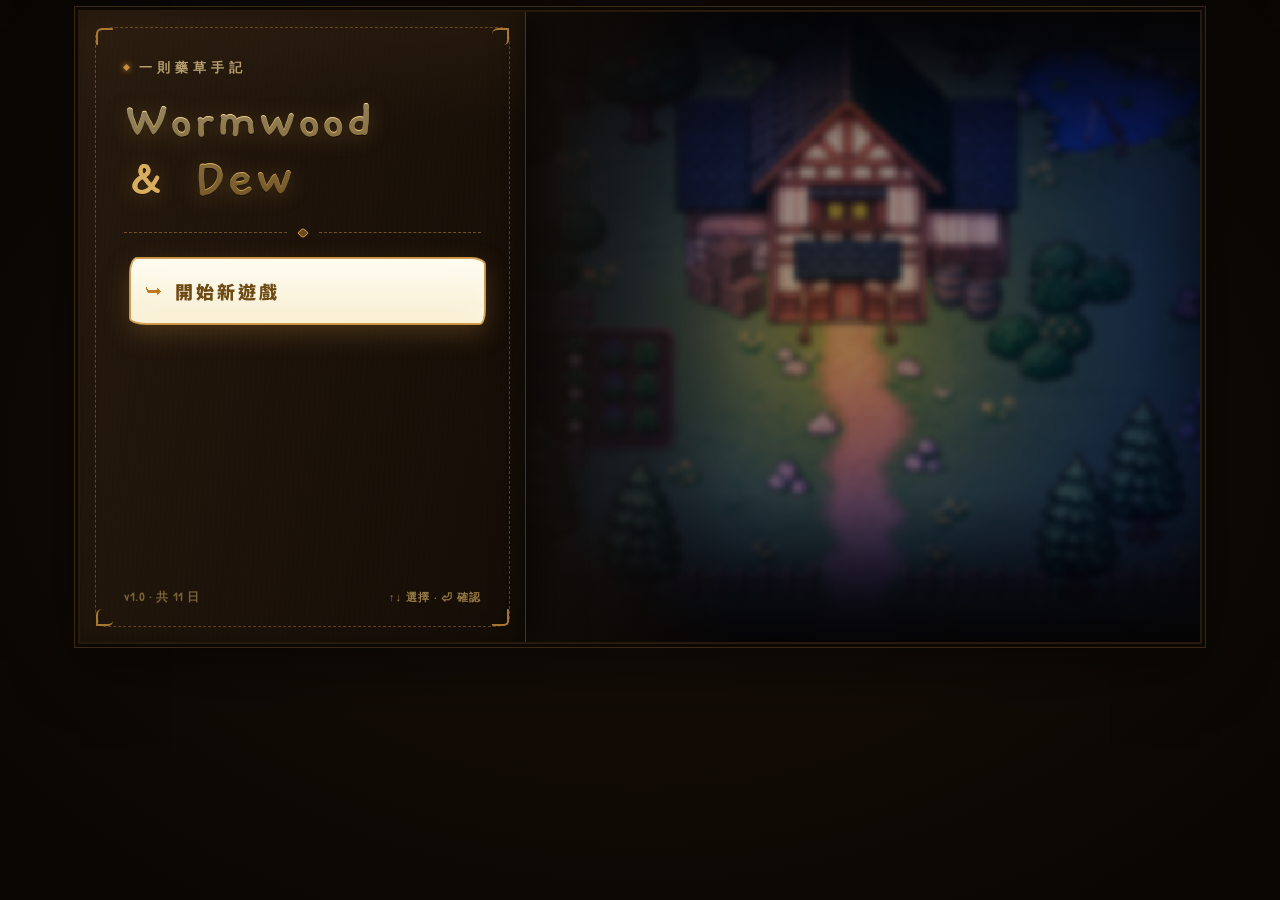
==== commit 0129031d: "更新" ====
--- a/netlify_deploy/index.html
+++ b/netlify_deploy/index.html
@@ -27,6 +27,22 @@
   background: radial-gradient(ellipse at 60% 45%, #1a1109 0%, #0c0703 70%, #070502 100%);
   box-shadow: 0 0 0 2px #271a0c, 0 0 0 5px #0c0804, 0 0 0 6px #3a2811, 0 18px 60px rgba(0,0,0,.6);
 }
+#asset-loading-overlay {
+  display: none; position: fixed; inset: 0; z-index: 3000;
+  background: radial-gradient(ellipse at center, #1a1008 0%, #080502 100%);
+  flex-direction: column; align-items: center; justify-content: center;
+  font-family: 'Noto Sans TC', sans-serif; color: #d8b878; gap: 16px;
+}
+#asset-loading-overlay .alo-title { font-size: 16px; letter-spacing: 4px; font-weight: 700; }
+#asset-loading-overlay .alo-bar-bg {
+  width: 260px; height: 8px; background: #1a120a;
+  border: 1px solid #3a2811; border-radius: 5px; overflow: hidden;
+}
+#asset-loading-overlay .alo-bar {
+  height: 100%; width: 0%; background: linear-gradient(90deg,#6a4818,#c8903a);
+  transition: width 0.2s ease;
+}
+#asset-loading-overlay .alo-pct { font-size: 12px; color: #a08850; letter-spacing: 2px; }
 #title-cover-art { position:absolute; top:0; right:0; width:702px; height:100%; overflow:hidden; }
 #title-cover { width:100%; height:100%; object-fit:cover; object-position:50% 42%; image-rendering:pixelated; display:block; }
 #title-cover-art::after{
@@ -82,6 +98,7 @@
 .t-mbtn:nth-child(1){border-radius:17px 6px 14px 8px/8px 15px 7px 16px;}
 .t-mbtn:nth-child(2){border-radius:7px 16px 8px 15px/15px 7px 16px 8px;}
 .t-mbtn:nth-child(3){border-radius:14px 8px 17px 6px/7px 16px 8px 15px;}
+.t-mbtn:nth-child(4){border-radius:8px 15px 6px 17px/16px 8px 15px 7px;}
 .t-mbtn .mark{font-size:14px;color:transparent;width:16px;text-align:center;flex-shrink:0;transition:color .2s,transform .2s;}
 .t-mbtn .mtxt{font-family:'Noto Sans TC',sans-serif;font-size:18px;font-weight:900;letter-spacing:3px;flex:1;}
 .t-mbtn:hover,.t-mbtn.title-focused{transform:translateX(5px);border-color:#d8a23f;background:linear-gradient(180deg,#f7ecc0,#edcf88);box-shadow:0 0 0 2px rgba(216,162,63,.7),0 9px 22px rgba(0,0,0,.55),inset 0 1px 0 rgba(255,252,242,.85);padding-top:20px;padding-bottom:20px;margin-left:0;margin-right:0;width:100%;}
@@ -97,6 +114,12 @@
 .t-mbtn.skip .mark{color:transparent;}
 .t-mbtn.skip:hover,.t-mbtn.skip.title-focused{border-color:#c08a44;background:linear-gradient(180deg,#ece1c4,#ddcca0);}
 .t-mbtn.skip:hover .mtxt,.t-mbtn.skip.title-focused .mtxt{color:#3e2c15;}
+.t-mbtn.reid{background:linear-gradient(180deg,#e8a8a8,#d07878);border:1.5px solid #c83838;box-shadow:inset 0 0 0 1px rgba(220,80,80,.5),inset 0 1px 0 rgba(255,235,235,.7),0 2px 9px rgba(0,0,0,.55);}
+.t-mbtn.reid .mtxt{color:#5a0e0e;}
+.t-mbtn.reid .mark{color:transparent;}
+.t-mbtn.reid:hover,.t-mbtn.reid.title-focused{background:linear-gradient(180deg,#fff0f0,#f5c8c8);border-color:#e04040;box-shadow:inset 0 0 0 1px rgba(220,80,80,.85),0 9px 24px rgba(160,40,40,.45),inset 0 1px 0 rgba(255,250,250,.95),inset 0 0 30px rgba(255,200,200,.5);}
+.t-mbtn.reid:hover .mark,.t-mbtn.reid.title-focused .mark{color:#b02020;transform:scale(1.15);}
+.t-mbtn.reid:hover .mtxt,.t-mbtn.reid.title-focused .mtxt{color:#6a1414;}
 .t-mbtn.skip:hover .mark,.t-mbtn.skip.title-focused .mark{color:#c07820;}
 #title-continue-btn{display:none;}
 .t-foot{margin-top:auto;padding-top:20px;display:flex;align-items:center;justify-content:space-between;gap:10px;}
@@ -305,6 +328,69 @@
   pointer-events: none;
   box-shadow: inset 0 0 100px 50px rgba(200, 0, 0, 0.6);
   animation: vignetteFlash 1.2s ease-in-out infinite;
+}
+/* 低體力黑色光暈（範圍更大）＋ 暈眩晃動 */
+@keyframes staminaVignetteFlash {
+  0%, 100% { opacity: 0.3; }
+  50%       { opacity: 0.9; }
+}
+#stamina-vignette {
+  display: none; position: fixed; inset: 0; z-index: 18;
+  pointer-events: none;
+  box-shadow: inset 0 0 320px 170px rgba(0, 0, 0, 0.9);
+  animation: staminaVignetteFlash 1.6s ease-in-out infinite;
+}
+@keyframes dizzyShake {
+  0%   { transform: scale(1.5) translate(0px, 0px); }
+  20%  { transform: scale(1.5) translate(-0.5px, 0.3px); }
+  40%  { transform: scale(1.5) translate(0.5px, -0.3px); }
+  60%  { transform: scale(1.5) translate(-0.3px, 0.5px); }
+  80%  { transform: scale(1.5) translate(0.3px, -0.5px); }
+  100% { transform: scale(1.5) translate(0px, 0px); }
+}
+#scene-wrap.dizzy { animation: dizzyShake 2.1s ease-in-out infinite; }
+/* 受到攻擊時畫面四周紅暈閃一下 */
+@keyframes damageFlash {
+  0%   { opacity: 0; }
+  25%  { opacity: 1; }
+  100% { opacity: 0; }
+}
+#damage-vignette {
+  display: none; position: fixed; inset: 0; z-index: 20;
+  pointer-events: none;
+  box-shadow: inset 0 0 150px 75px rgba(200, 0, 0, 0.7);
+}
+#damage-vignette.flash {
+  display: block;
+  animation: damageFlash 0.45s ease-out;
+}
+/* 第一天出入口提示：半透明白色倒三角，上下浮動 */
+@keyframes entranceArrowFloat {
+  0%, 100% { transform: translate(-50%, 0); }
+  50%      { transform: translate(-50%, -7px); }
+}
+.entrance-arrow {
+  position: absolute;
+  width: 0; height: 0;
+  border-left: 6.5px solid transparent;
+  border-right: 6.5px solid transparent;
+  border-top: 9px solid rgba(255, 255, 255, 0.55);
+  transform: translate(-50%, 0);
+  animation: entranceArrowFloat 1.3s ease-in-out infinite;
+  filter: drop-shadow(0 1px 2px rgba(0, 0, 0, 0.5));
+  pointer-events: none;
+}
+/* 戶外採集物件提示：黃色半透明倒三角，大小為門箭頭的一半 */
+.hint-arrow {
+  position: absolute;
+  width: 0; height: 0;
+  border-left: 3.25px solid transparent;
+  border-right: 3.25px solid transparent;
+  border-top: 4.5px solid rgba(255, 215, 40, 0.6);
+  transform: translate(-50%, 0);
+  animation: entranceArrowFloat 1.3s ease-in-out infinite;
+  filter: drop-shadow(0 1px 2px rgba(0, 0, 0, 0.5));
+  pointer-events: none;
 }
 #cw-avaren { z-index: 9; }
 #cw-red    { z-index: 8; }
@@ -564,6 +650,19 @@
   animation: toastIn 0.3s ease, toastOut 0.6s ease 4.4s forwards;
 }
 .toast-rain::before { content: '🌧'; font-size: 13px; flex-shrink: 0; }
+.toast-bagfull {
+  background: rgba(26,10,8,0.93); border: 1px solid #a05030;
+  color: #f5c0a0; font-size: 11px; font-weight: 700;
+  padding: 6px 12px 6px 9px; letter-spacing: 1px; border-radius: 6px;
+  display: flex; align-items: center; gap: 5px; max-width: 230px; line-height: 1.45;
+  animation: toastIn 0.3s ease, toastOut 0.6s ease 3.4s forwards;
+}
+.toast-bagfull::before { content: '🎒'; font-size: 13px; flex-shrink: 0; }
+/* 白藥花自訂圖示（取代 🌼 emoji） */
+.wf-icon {
+  width: 1.15em; height: 1.15em; vertical-align: -0.25em;
+  display: inline-block; object-fit: contain;
+}
 @keyframes toastIn  { from{ opacity:0; transform:translateY(-6px); } to{ opacity:1; transform:translateY(0); } }
 @keyframes toastOut { from{ opacity:1; } to{ opacity:0; } }
 
@@ -709,6 +808,42 @@
 }
 #save-panel-close.kbd-focus::before { content: '➥ '; color: #f0c070; }
 
+/* ── REID FAKE SAVE OVERLAY (mirrors #save-panel-overlay / #save-panel) ── */
+.save-panel-overlay-style {
+  position: fixed; inset: 0;
+  background: rgba(4,2,0,0.90); z-index: 100;
+  display: flex; justify-content: center; align-items: center;
+  font-family: 'Noto Sans TC', sans-serif;
+}
+.save-panel-style {
+  position: relative;
+  background: linear-gradient(180deg, rgba(58,40,20,.4), rgba(0,0,0,0) 20%),
+              linear-gradient(112deg,#271a0e 0%,#1d130a 52%,#160d06 100%);
+  border: 1.5px solid #c8903a;
+  border-radius: 18px 7px 16px 9px/9px 16px 7px 18px;
+  width: 460px; max-width: calc(100% - 32px); padding: 22px 22px 16px;
+  box-shadow: 0 16px 40px rgba(0,0,0,.6), inset 0 1px 0 rgba(255,220,150,.08);
+}
+.save-panel-style::after {
+  content:""; position:absolute; inset:5px; pointer-events:none;
+  border:1.5px dashed rgba(200,144,58,.34);
+  border-radius:15px 6px 14px 7px/7px 14px 6px 15px;
+}
+.save-panel-title-style {
+  font-size: 20px; font-weight: 900; color: #e7c98c;
+  letter-spacing: 4px; text-align: center; margin-bottom: 14px;
+}
+.save-panel-close-style {
+  display: block; width: 100%; padding: 9px 0; margin-top: 9px;
+  background: rgba(20,13,6,.5); border: 1.5px dashed #6a5028;
+  color: #b7a06e; font-size: 13px; font-family: inherit; font-weight: 700;
+  letter-spacing: 3px; cursor: pointer; transition: all 0.15s;
+  border-radius: 11px 4px 10px 5px/5px 10px 4px 11px;
+}
+.save-panel-close-style:hover { border-color: #c8903a; color: #f0d898; background: rgba(40,28,14,.6); }
+.save-panel-close-style.kbd-focus { border-color: #d8a23f; border-style: solid; color: #fff8e0; background: rgba(180,110,20,.4); box-shadow: 0 0 0 1px rgba(216,162,63,.55), 0 0 14px rgba(230,185,80,.4); }
+.save-panel-close-style.kbd-focus::before { content: '➥ '; color: #f0c070; }
+
 /* ── SAVE/LOAD CONFIRM ── */
 #save-confirm-overlay {
   display: none; position: fixed; inset: 0;
@@ -839,7 +974,7 @@
 /* ══ ACTION OVERLAY ══ */
 #action-overlay {
   display: none; position: fixed; inset: 0;
-  background: rgba(4,2,0,0.82); z-index: 100;
+  background: rgba(4,2,0,0.82); z-index: 200;
   justify-content: center; align-items: center;
   font-family: 'Noto Sans TC', sans-serif;
 }
@@ -863,14 +998,18 @@
 .act-note {
   display: none;
   position: absolute;
-  top: 22px;
-  right: 24px;
+  top: 18px;
+  right: 20px;
   z-index: 2;
-  color: #b9965d;
-  font-size: 11px;
+  color: #e7c98c;
+  font-size: 13px;
   font-weight: 800;
   letter-spacing: 1px;
   pointer-events: none;
+  padding: 4px 10px;
+  border: 1.5px solid #c8903a;
+  border-radius: 9px 4px 8px 5px/5px 8px 4px 9px;
+  background: rgba(40, 26, 12, 0.6);
 }
 .act-list  { display: flex; flex-direction: column; gap: 7px; }
 .act-list.three-col { display: grid; grid-template-columns: repeat(3, 1fr); gap: 7px; }
@@ -903,6 +1042,13 @@
   font-family:'Microsoft JhengHei','PingFang TC',sans-serif; font-size: 12px; color: #6e5a2e; letter-spacing: .5px;
   border:1.5px solid #bca06a; border-radius:10px 4px 9px 4px; padding:1px 9px; white-space:nowrap; background:rgba(180,160,110,.16);
 }
+/* 上下排兩個獨立小框時，外層不再加邊框 */
+.act-item .a-fx:has(.fx-stack) { border:none; background:none; padding:0; }
+.fx-stack { display:flex; flex-direction:column; gap:6px; align-items:flex-end; text-align:right; }
+.fx-stack > span {
+  border:1.5px solid #bca06a; border-radius:10px 4px 9px 4px; padding:3px 9px;
+  background:rgba(180,160,110,.16); white-space:normal;
+}
 .act-cancel {
   margin-top: 9px; width: 100%; background: rgba(20,13,6,.5); border: 1.5px dashed #6a5028;
   color: #b7a06e; padding: 9px; font-family: 'Noto Sans TC',sans-serif; font-size: 13px; font-weight:700;
@@ -914,7 +1060,7 @@
 /* ══ COOK INGREDIENT SELECT ══ */
 #cook-select-overlay {
   display: none; position: fixed; inset: 0;
-  background: rgba(4,2,0,0.90); z-index: 100;
+  background: rgba(4,2,0,0.75); z-index: 100;
   justify-content: center; align-items: center;
   font-family: 'Noto Sans TC', sans-serif;
 }
@@ -1087,7 +1233,7 @@
 }
 .bag-desc-title { font-size: 13px; font-weight: 900; color: #f5f0e8; margin-bottom: 6px; letter-spacing: 1px; }
 .item-icon-svg { width: 1.2em; height: 1.2em; vertical-align: middle; display: inline-block; }
-.bag-desc-text  { font-size: 11px; color: #e8e0d0; line-height: 1.7; letter-spacing: .3px; margin-bottom: 8px; }
+.bag-desc-text  { font-size: 11px; color: #e8e0d0; line-height: 1.7; letter-spacing: .3px; margin-bottom: 8px; white-space: pre-line; }
 .bag-discard-btn-REMOVED {
   width: 100%; background: rgba(255,255,255,0.08); border: 1px dashed rgba(255,180,160,.4);
   color: #f0c0b0; font-family: inherit; font-size: 11px; cursor: pointer;
@@ -1919,7 +2065,7 @@
   background: #0a0703;
   z-index: 200;
 }
-.end-label { font-size: 12px; letter-spacing: 6px; color: #5a4020; }
+.end-label { font-size: 24px; letter-spacing: 6px; color: #5a4020; }
 .end-title { font-size: 35px; font-weight: 900; line-height: 1.2; }
 .end-best   { color: #f0d060; text-shadow: 0 0 30px #c09020; }
 .end-good   { color: #80c080; text-shadow: 0 0 20px #208030; }
@@ -1941,8 +2087,14 @@
   background: #120e06; border: 1px solid #3a2810; color: #c0a060;
   padding: 10px 34px; font-family: inherit; font-size: 14px;
   cursor: pointer; letter-spacing: 3px; transition: all 0.2s;
+  width: 220px; display: block;
 }
 .btn-restart:hover { background: #1e1608; border-color: #5a3818; }
+.btn-restart.end-selected {
+  background: #2a1e08; border-color: #c09030; color: #ffe080;
+  text-shadow: 0 0 10px #c09030;
+}
+.btn-restart.end-selected::before { content: '▶ '; }
 
 /* ── GPU 層：讓場景物件各自獨立，z-index 重排不觸發重繪 ── */
 #outside-objects > div,
@@ -2008,7 +2160,7 @@
   <source src="music/音效/室內雨.mp3" type="audio/mpeg">
 </audio>
 <audio id="sfx-day0-walk" loop>
-  <source src="music/音效/雨で濡れた道路を歩く (mp3cut.net).mp3" type="audio/mpeg">
+  <source src="music/音效/rain-walk.mp3" type="audio/mpeg">
 </audio>
 <audio id="sfx-door-open">
   <source src="music/音效/開門.mp3" type="audio/mpeg">
@@ -2143,6 +2295,13 @@
 
 </audio>
 
+<!-- ══ 資源載入畫面 ══ -->
+<div id="asset-loading-overlay">
+  <div class="alo-title">載入中…</div>
+  <div class="alo-bar-bg"><div class="alo-bar" id="alo-bar"></div></div>
+  <div class="alo-pct" id="alo-pct">0%</div>
+</div>
+
 <!-- ══ TITLE ══ -->
 <div id="title-screen">
     <div id="title-cover-art"><img id="title-cover" src="Game cover.png" alt="Wormwood & Dew"></div>
@@ -2154,6 +2313,7 @@
       <div class="t-divider"><span class="ln"></span><span class="gem"></span><span class="ln"></span></div>
       <div class="t-menu">
         <button id="title-skip-btn" class="t-mbtn primary" style="display:none;" onclick="playTitleButtonSfx(); skipToDay1()"><span class="t-in"><span class="mark">➥</span><span class="mtxt">跳到第一天</span></span></button>
+        <button id="title-reid-btn" class="t-mbtn primary" style="display:none;" onclick="playTitleButtonSfx(); openReidSaveScreen()"><span class="t-in"><span class="mark">➥</span><span class="mtxt">雷德的存檔</span></span></button>
         <button id="title-continue-btn" class="t-mbtn primary" onclick="playTitleButtonSfx(); openSavePanel('load')"><span class="t-in"><span class="mark">➥</span><span class="mtxt">繼續遊戲</span></span></button>
         <button id="title-start-btn" class="t-mbtn primary" onclick="playTitleButtonSfx(); startGame()"><span class="t-in"><span class="mark">➥</span><span class="mtxt">開始新遊戲</span></span></button>
       </div>
@@ -2335,7 +2495,7 @@
         <div class="herb-harvest-bg"><div id="farm-growth-bar" style="height:100%;background:linear-gradient(90deg,#206020,#60c040);width:0%;"></div></div>
       </div>
       <div id="herb-harvest-wrap">
-        <div class="herb-harvest-label">🌿 藥草採收中…</div>
+        <div class="herb-harvest-label"><img src="herbs.png" class="item-icon-svg"> 藥草採收中…</div>
         <div class="herb-harvest-bg"><div id="herb-harvest-bar"></div></div>
       </div>
       <div id="fish-scene-wrap">
@@ -2450,16 +2610,17 @@
     </div>
 
 
-    <!-- 按鍵提示 -->
-    <div style="width:960px;min-width:960px;background:#0a0804;border:1px solid #2a1e08;border-top:none;padding:5px 10px;box-sizing:border-box;">
-      <span style="color:#706050;font-size:11px;">[⬆⬇⬅➡] 移動　　[空白鍵] 互動　　[Esc] 關閉選單　　[E] 背包　　[Tab] 切換商店頁</span>
+    <!-- 按鍵提示 + Tips -->
+    <div style="width:960px;min-width:960px;background:#0a0804;border:1px solid #2a1e08;border-top:none;padding:5px 10px;box-sizing:border-box;display:flex;align-items:center;justify-content:space-between;">
+      <span style="color:#706050;font-size:11px;flex-shrink:0;">[⬆⬇⬅➡] 移動　　[空白鍵] 互動　　[Esc] 關閉選單　　[E] 背包　　[Tab] 切換商店頁</span>
+      <span id="tips-display" style="color:#a08848;font-size:11px;text-align:right;flex-shrink:0;max-width:420px;opacity:0;transform:translateY(12px);transition:opacity 0.5s ease,transform 0.5s ease;display:inline-block;"></span>
     </div>
 
     <div id="debug-bar" style="display:none;">
       <button id="btn-skip-evening" onclick="skipToEvening()"
         style="background:#1a1208;border:1px solid #3a2810;color:#a09060;">☀🌙 跳晚上</button>
       <button onclick="debugHalfCursePain()"
-        style="background:#0a0a1a;border:1px solid #3a3a90;color:#8080e0;">🌿 阿瓦倫良好</button>
+        style="background:#0a0a1a;border:1px solid #3a3a90;color:#8080e0;"><img src="herbs.png" class="item-icon-svg"> 阿瓦倫良好</button>
       <button onclick="debugAddAllItems()"
         style="background:#0a1a06;border:1px solid #3a6a10;color:#80d040;">📦 物品+10</button>
       <button id="btn-toggle-rain" onclick="toggleRainWeather()"
@@ -2489,27 +2650,27 @@
         <div id="avaren-info">
           <div class="av-name">阿瓦倫</div>
           <div class="stat-row">
-            <div class="stat-lbl">🩹 疼痛</div>
+            <div class="stat-lbl" id="lbl-pain">🩹 疼痛</div>
             <div class="stat-bg"><div id="bar-pain" class="stat-fill fill-pain" style="width:100%"></div></div>
             <div id="val-pain" class="stat-num">100</div>
           </div>
           <div class="stat-row">
-            <div class="stat-lbl">🌑 詛咒</div>
+            <div class="stat-lbl" id="lbl-curse">🌑 詛咒</div>
             <div class="stat-bg"><div id="bar-curse" class="stat-fill fill-curse" style="width:100%"></div></div>
             <div id="val-curse" class="stat-num">100</div>
           </div>
           <div class="stat-row">
-            <div class="stat-lbl">☀ 心情</div>
+            <div class="stat-lbl" id="lbl-mood">☀ 心情</div>
             <div class="stat-bg"><div id="bar-mood" class="stat-fill fill-mood" style="width:10%"></div></div>
             <div id="val-mood" class="stat-num">10</div>
           </div>
           <div class="stat-row">
-            <div class="stat-lbl">📚 知識</div>
+            <div class="stat-lbl" id="lbl-trust">📚 知識</div>
             <div class="stat-bg"><div id="bar-trust" class="stat-fill fill-trust" style="width:10%"></div></div>
             <div id="val-trust" class="stat-num">10</div>
           </div>
           <div class="stat-row">
-            <div class="stat-lbl">🍽 飽食度</div>
+            <div class="stat-lbl" id="lbl-av-hunger">🍽 飽食度</div>
             <div class="stat-bg"><div id="bar-av-hunger" class="stat-fill fill-hunger" style="width:70%"></div></div>
             <div id="val-av-hunger" class="stat-num">70</div>
           </div>
@@ -2541,19 +2702,19 @@
         <div class="res-title">資源</div>
         <div class="res-grid">
           <div class="res-item">💰 金錢 <b id="r-money">12</b></div>
-          <div class="res-item">🌿 藥材 <b id="r-herb">2</b></div>
-          <div class="res-item">🪵 木材 <b id="r-wood">0</b></div>
-          <div class="res-item">🪾 樹枝 <b id="r-branch">0</b></div>
-          <div class="res-item">💎 水晶碎片 <b id="r-crystal">0</b></div>
-          <div class="res-item">🐛 蟲材 <b id="r-bug">0</b></div>
+          <div class="res-item"><img src="herbs.png" class="item-icon-svg"> 藥材 <b id="r-herb">2</b></div>
+          <div class="res-item"><img src="wood.png" class="item-icon-svg"> 木材 <b id="r-wood">0</b></div>
+          <div class="res-item"><img src="Branches.png" class="item-icon-svg"> 樹枝 <b id="r-branch">0</b></div>
+          <div class="res-item"><img src="crystal.png" class="item-icon-svg"> 水晶碎片 <b id="r-crystal">0</b></div>
+          <div class="res-item"><img src="bug01.png" class="item-icon-svg"> 蟲材 <b id="r-bug">0</b></div>
           <div class="res-item">🐟 魚   <b id="r-fish">0</b></div>
-          <div class="res-item">🪨 礦石 <b id="r-stone">0</b></div>
-          <div class="res-item"><img src="Fairy-01.svg" class="item-icon-svg"> 妖精 <b id="r-fairy">0</b></div>
-          <div class="res-item">🌼 白藥花 <b id="r-white-flower">0</b></div>
+          <div class="res-item"><img src="Stone.png" class="item-icon-svg"> 礦石 <b id="r-stone">0</b></div>
+          <div class="res-item"><img src="Fairy.png" class="item-icon-svg"> 妖精 <b id="r-fairy">0</b></div>
+          <div class="res-item"><img src="white-flower.svg" class="wf-icon" alt=""> 白藥花 <b id="r-white-flower">0</b></div>
           <div class="res-item">🍎 蘋果 <b id="r-apple">0</b></div>
           <div class="res-item">🥦 蔬菜 <b id="r-vegetable">0</b></div>
-          <div class="res-item">🍄 蘑菇 <b id="r-mushroom">0</b></div>
-          <div class="res-item">🐸 青蛙 <b id="r-frog">0</b></div>
+          <div class="res-item"><img src="mushroom.png" class="item-icon-svg"> 蘑菇 <b id="r-mushroom">0</b></div>
+          <div class="res-item"><img src="frog.png" class="item-icon-svg"> 青蛙 <b id="r-frog">0</b></div>
           <div class="res-item">🥚 鳥蛋 <b id="r-egg">0</b></div>
           <div class="res-item">🥩 獸肉 <b id="r-beastMeat">0</b></div>
           <div class="res-item">🦴 魔物素材 <b id="r-monsterMaterial">0</b></div>
@@ -2629,7 +2790,20 @@
       <button class="save-tab" id="save-tab-load" onclick="switchSavePanelTab('load')">讀檔</button>
     </div>
     <div class="save-slots-grid" id="save-slots-grid"></div>
+    <div id="old-saves-section" style="display:none;margin-top:14px;border-top:1px solid #3a2810;padding-top:12px;">
+      <div style="font-size:11px;letter-spacing:3px;color:#6a5030;text-align:center;margin-bottom:8px;">— 舊存檔（雷德入侵前）—</div>
+      <div class="save-slots-grid" id="old-save-slots-grid"></div>
+    </div>
     <button id="save-panel-close" onclick="closeSavePanel()">關　閉</button>
+  </div>
+</div>
+
+<!-- ══ REID FAKE SAVE OVERLAY ══ -->
+<div id="reid-save-overlay" style="display:none;" class="save-panel-overlay-style">
+  <div id="reid-save-panel" class="save-panel-style">
+    <div class="save-panel-title-style">— 雷德的存檔 —</div>
+    <div class="save-slots-grid" id="reid-save-slots-grid"></div>
+    <button class="save-panel-close-style" onclick="closeReidSaveScreen()">關　閉</button>
   </div>
 </div>
 
@@ -2720,13 +2894,18 @@
   <div class="end-title" id="end-title"></div>
   <div class="end-desc"  id="end-desc"></div>
   <div class="end-stats" id="end-stats"></div>
-  <button class="btn-restart" id="btn-ending-action" onclick="restartGame()">再玩一次</button>
+  <div id="end-btn-row" style="display:flex;flex-direction:column;gap:12px;align-items:center;">
+    <button class="btn-restart" id="btn-ending-action">再玩一次</button>
+    <button class="btn-restart" id="btn-ending-restart" style="display:none" onclick="confirmRestart()">再玩一次</button>
+  </div>
 </div>
 
 </div><!-- #app -->
 <div id="glitch-overlay"></div>
 <div id="night-fade"></div>
 <div id="hp-vignette"></div>
+<div id="stamina-vignette"></div>
+<div id="damage-vignette"></div>
 <div id="sleep-dim" style="display:none;position:fixed;inset:0;background:#000;z-index:20;opacity:0;pointer-events:none;"></div>
 <div id="death-overlay" style="display:none;position:fixed;inset:0;z-index:110;background:transparent;cursor:pointer;pointer-events:auto;">
   <div id="death-text-box">
@@ -2739,6 +2918,8 @@
 // ══════════════════════════════════════
 //  CONSTANTS
 // ══════════════════════════════════════
+// 白藥花自訂圖示（取代 🌼 emoji），用於各 innerHTML 渲染處
+const WF_ICON = '<img src="white-flower.svg" class="wf-icon" alt="白藥花">';
 const SCENE_W = 640, SCENE_H = 480;
 const CHAR_H  = 90;
 const SPEED   = 3;
@@ -2756,8 +2937,8 @@
 const COOK_MAX         = 900; // 15秒
 const CARE_MAX         = 900;  // 15秒
 const GATHER_SEARCH_MAX = 210; // 採集搜索 3.5秒 × 60fps
-const DAY_REAL_SECONDS = 1080; // 18分鐘真實時間
-const MORNING_SECONDS  = 720;  // 前12分鐘（早上）
+const DAY_REAL_SECONDS = 1200; // 20分鐘真實時間
+const MORNING_SECONDS  = 800;  // 前13分20秒（早上）
 const START_HOUR = 8;
 const RAIN_DROP_COUNT = 90;
 const FOREST_FROG_DEFAULT  = { x: 95,  y: 300, state: 'sit', timer: 80, hopDx: 0, hopDy: 0, hopProgress: 0, facing: 1, stuckCooldown: 0 };
@@ -2845,11 +3026,16 @@
         outRain.pause();
       }
     }
-    // 室內雨聲：在室內且正在下雨時播放
+    // 室內雨聲：淡入淡出（與戶外雨的 _rainFx 同理）
     if (inRain) {
-      if (!_outdoorScene && isRaining) {
+      const inRainTarget = (!_outdoorScene && isRaining) ? 1 : 0;
+      if (G._inRainFx == null) G._inRainFx = inRainTarget;
+      const inStep = 0.012;
+      if (G._inRainFx < inRainTarget) G._inRainFx = Math.min(inRainTarget, G._inRainFx + inStep);
+      else if (G._inRainFx > inRainTarget) G._inRainFx = Math.max(inRainTarget, G._inRainFx - inStep);
+      if (G._inRainFx > 0.001) {
         if (inRain.paused) { inRain.currentTime = 0; inRain.play().catch(() => {}); }
-        inRain.volume = Math.max(0, Math.min(1, settingsVolume() * 4.0));
+        inRain.volume = Math.max(0, Math.min(1, settingsVolume() * 4.0 * G._inRainFx));
       } else if (!inRain.paused) {
         inRain.pause();
       }
@@ -3395,6 +3581,14 @@
   void el.offsetWidth;
   el.classList.add('damage-flash');
   setTimeout(() => el.classList.remove('damage-flash'), 380);
+  // 畫面四周紅暈閃一下
+  const dv = document.getElementById('damage-vignette');
+  if (dv) {
+    dv.classList.remove('flash');
+    void dv.offsetWidth;
+    dv.classList.add('flash');
+    setTimeout(() => dv.classList.remove('flash'), 460);
+  }
 }
 
 function updateForestFrog() {
@@ -3566,7 +3760,7 @@
   renderHUD();
   const el = document.getElementById('forest-frog');
   if (el) el.style.display = 'none';
-  toast('🐸 青蛙 +1');
+  toast('<img src="frog.png" class="item-icon-svg"> 青蛙 +1');
   return true;
 }
 
@@ -3736,7 +3930,7 @@
   renderHUD();
   const el = document.getElementById('forest-frog-2');
   if (el) el.style.display = 'none';
-  toast('🐸 青蛙 +1');
+  toast('<img src="frog.png" class="item-icon-svg"> 青蛙 +1');
   return true;
 }
 
@@ -3787,14 +3981,16 @@
   chg('mushroom', 1);
   renderHUD();
   updateForestMushroomVisuals();
-  toast('🍄 蘑菇 +1');
+  toast('<img src="mushroom.png" class="item-icon-svg"> 蘑菇 +1');
 }
 
 function setForestFishingVisual(state) {
   const wrap = document.getElementById('forest-fishing-1');
   const img  = wrap ? wrap.querySelector('img') : null;
   if (!wrap || !img) return;
-  const folder = (typeof G !== 'undefined' && G && G.timePeriod === 'evening')
+  const folder = (typeof G !== 'undefined' && G && G.bloodMoon7Active)
+    ? 'bg_forest_night - Blood Moon/'
+    : (typeof G !== 'undefined' && G && G.timePeriod === 'evening')
     ? 'bg_forest_night/' : 'bg_forest/';
   const ready = state === 'ready';
   img.src = state === 'idle'
@@ -4051,7 +4247,7 @@
     { id:'forest_mushroom_2', x1:67,  y1:170, x2:104, y2:207, interactHint:'蘑菇', condition(){ return isForestMushroomAvailable(2); }, fn(){ doAction_CollectMushroom(2); } },
     { id:'forest_mushroom_3', x1:557, y1:36,  x2:594, y2:73,  interactHint:'蘑菇', condition(){ return isForestMushroomAvailable(3); }, fn(){ doAction_CollectMushroom(3); } },
     { id:'forest_mushroom_4', x1:576, y1:278, x2:606, y2:309, interactHint:'蘑菇', condition(){ return isForestMushroomAvailable(4); }, fn(){ doAction_CollectMushroom(4); } },
-    { id:'forest_tree1',  x1:3,   y1:4,   x2:108, y2:138, interactHint:'樹木', fn(){ doAction_GatherAppleTree('tree1'); } },
+    { id:'forest_tree1',  x1:5,   y1:8,   x2:105, y2:133, interactHint:'樹木', fn(){ doAction_GatherAppleTree('tree1'); } },
     { id:'forest_tree2',  x1:5,   y1:361, x2:69,  y2:477, interactHint:'樹木', fn(){ doAction_GatherWood(); } },
     { id:'forest_tree3',  x1:556, y1:195, x2:637, y2:318, interactHint:'樹木', fn(){ doAction_GatherAppleTree('tree3'); } },
     { id:'forest_tree4',  x1:481, y1:5,   x2:634, y2:102, interactHint:'樹木', fn(){ doAction_GatherWood(); } },
@@ -4212,6 +4408,99 @@
     if (el.x >= z.x1 && el.x <= z.x2 && el.y >= z.y1 && el.y <= z.y2) return z;
   }
   return null;
+}
+
+// 每個出入口（門）對應的目的地場景，用來判斷是否已經走過
+const EXIT_DEST = {
+  'outside:to_lobby': 'lobby',
+  'outside:gate':     'forest',
+  'lobby:to_room':    'room',
+  'lobby:to_outside': 'outside',
+  'lobby:to_kitchen': 'kitchen',
+  'kitchen:to_lobby': 'lobby',
+  'room:to_lobby':    'lobby',
+  'forest:to_outside':'outside',
+};
+
+// 第一天：採集物件提示（黃色箭頭），互動該物件後永久消失。依場景分組
+const SCENE_HINT_ARROWS = {
+  outside: [
+    { zone:'bush1', x1:77,  y1:156, x2:93,  y2:172 },
+    { zone:'farm',  x1:90,  y1:266, x2:107, y2:283 },
+    { zone:'pond',  x1:510, y1:51,  x2:527, y2:66  },
+    { zone:'stone', x1:608, y1:269, x2:626, y2:286 },
+    { zone:'tree1', x1:100, y1:61,  x2:118, y2:80  },
+  ],
+  forest: [
+    { zone:'forest_flower5', x1:224, y1:195, x2:244, y2:214 },
+  ],
+  lobby: [
+    { zone:'save_desk', x1:173, y1:42,  x2:193, y2:64  },
+    { zone:'cabinet',   x1:242, y1:171, x2:264, y2:192 },
+  ],
+  room: [
+    { zone:'bed',       x1:445, y1:270, x2:471, y2:292 },
+    { zone:'bookshelf', x1:467, y1:66,  x2:487, y2:85  },
+    { zone:'notes',     x1:299, y1:73,  x2:319, y2:91  },
+  ],
+  kitchen: [
+    { zone:'stove', x1:297, y1:172, x2:317, y2:192 },
+  ],
+};
+const OUTSIDE_HINT_ZONES = new Set(
+  Object.values(SCENE_HINT_ARROWS).flat().map(h => h.zone)
+);
+
+// 第一天：在沒走過的出入口上方顯示半透明白色倒三角提示
+function updateEntranceArrows() {
+  let container = document.getElementById('entrance-arrows');
+  if (!container) {
+    container = document.createElement('div');
+    container.id = 'entrance-arrows';
+    container.style.cssText = 'position:absolute;inset:0;pointer-events:none;z-index:300;';
+    const wrap = document.getElementById('scene-wrap');
+    if (!wrap) return;
+    wrap.appendChild(container);
+  }
+  if (!G || G.day !== 1) {
+    if (container._sig !== 'none') { container.innerHTML = ''; container._sig = 'none'; }
+    return;
+  }
+  G.usedExits = G.usedExits || {};
+  G.usedHints = G.usedHints || {};
+  const zones = (ZONES[G.scene] || []).filter(z => {
+    if (!(z.isScene || z.id === 'gate')) return false;
+    const dest = EXIT_DEST[G.scene + ':' + z.id];
+    return dest && !G.usedExits[G.scene + '>' + dest];
+  });
+  // 採集物件提示（黃色）依場景顯示
+  const hints = (SCENE_HINT_ARROWS[G.scene] || []).filter(h => !G.usedHints[h.zone]);
+  const sig = G.scene + '|' + zones.map(z => z.id).join(',') + '|' + hints.map(h => h.zone).join(',');
+  if (container._sig === sig) return; // 沒變化就不重建，避免浮動動畫被重置
+  container._sig = sig;
+  container.innerHTML = '';
+  // 個別門的微調（X 負值往左；Y 正值往下）
+  const ARROW_OFFSET   = { 'outside:to_lobby': -3, 'outside:gate': -4 };
+  const ARROW_OFFSET_Y = { 'outside:gate': 35, 'lobby:to_outside': 25, 'room:to_lobby': 35 };
+  zones.forEach(z => {
+    const key = G.scene + ':' + z.id;
+    const cx = (z.x1 + z.x2) / 2 + (ARROW_OFFSET[key] || 0);
+    const a = document.createElement('div');
+    a.className = 'entrance-arrow';
+    a.style.left = cx + 'px';
+    a.style.top  = (Math.max(6, z.y1 - 24) + (ARROW_OFFSET_Y[key] || 0)) + 'px';
+    container.appendChild(a);
+  });
+  // 個別採集提示箭頭的垂直微調（正值往下）
+  const HINT_OFFSET_Y = { pond: 15, tree1: 15, save_desk: 15, cabinet: 15, bed: 15, bookshelf: 15, notes: 15 };
+  hints.forEach(h => {
+    const cx = (h.x1 + h.x2) / 2;
+    const a = document.createElement('div');
+    a.className = 'hint-arrow';
+    a.style.left = cx + 'px';
+    a.style.top  = (Math.max(4, h.y1 - 10) + (HINT_OFFSET_Y[h.zone] || 0)) + 'px';
+    container.appendChild(a);
+  });
 }
 
 function isNearAvaren() {
@@ -4375,6 +4664,22 @@
 ];
 // 相容舊有引用
 const RED_DLG = RED_DLG_GENERAL;
+const RED_DLG_DAY3_EXCLUDE = new Set([
+  '「艾德林，你最近有好好吃飯嗎？你看起來比上次更瘦了。」',
+  '「勇者之劍真的很麻煩，不過……有時候它會保護我，有時候也挺方便啦。」',
+  '「你今天看起來很累。要不要先去休息，我在這裡幫你看一下附近有沒有魔物。」',
+  '「詛咒這東西，比討伐魔王還難吧？至少魔王你能看到他在哪裡。」',
+  '「你知道嗎，我其實不怕詛咒。我怕的是找不到回去的路。」',
+  '「艾德林，你真的很厲害。我說真的，不是隨便說說的那種。」',
+]);
+
+function getReidIdlePool() {
+  const general = G.day === 3
+    ? RED_DLG_GENERAL.filter(line => !RED_DLG_DAY3_EXCLUDE.has(line))
+    : RED_DLG_GENERAL;
+  if (G.day === 3) return general;
+  return G.reidChat3Avaren1Seen ? [...general, ...RED_DLG_AVAREN] : general;
+}
 
 const RED_SPEAK_DLG = [
   '嗯——這是哪裡？',
@@ -4618,7 +4923,6 @@
   '「你看起來又一夜沒睡。艾德林，照顧別人以前，也要先讓自己站得住。」',
   '「阿瓦倫如果醒來以後害怕陌生人，我可以待在戶外。我只想確認你們還安全。」',
   '「這裡不容易被外人發現，你可以放心待在這裡。」',
-  '「我帶了一點乾糧放在廚房裡。不是什麼好東西，但能撐一陣子。」',
   '「你有在吃東西嗎？不是問阿瓦倫，是問你。」',
   '「最近有沒有聽到什麼可疑的動靜？我會多注意有沒有人在找你們。」',
   '「你的眼睛告訴我你又沒睡好。」',
@@ -5016,7 +5320,7 @@
   // 第5天階段
   if (G.day >= 5) {
     if (!G.reidChat5_1Seen) {
-      if (!canUnlockNewStage) { if (!G.reidChat3_1Seen) return; const _rp = G.reidChat3Avaren1Seen ? [...RED_DLG_GENERAL, ...RED_DLG_AVAREN] : RED_DLG_GENERAL; story('雷德', pick(_rp)); return; }
+      if (!canUnlockNewStage) { if (!G.reidChat3_1Seen) return; story('雷德', pick(getReidIdlePool())); return; }
       G.reidNewStageDay = G.day; G.reidChat5_1Seen = true; startActionScene(REID_CHAT_DAY5_1, 400, () => {}); return;
     }
     if (!G.reidChat5_2Seen) { G.reidChat5_2Seen = true; startActionScene(REID_CHAT_DAY5_2, 400, () => {}); return; }
@@ -5024,7 +5328,7 @@
   // 第6天階段
   if (G.day >= 6) {
     if (!G.reidChat6_1Seen) {
-      if (!canUnlockNewStage) { if (!G.reidChat3_1Seen) return; const _rp = G.reidChat3Avaren1Seen ? [...RED_DLG_GENERAL, ...RED_DLG_AVAREN] : RED_DLG_GENERAL; story('雷德', pick(_rp)); return; }
+      if (!canUnlockNewStage) { if (!G.reidChat3_1Seen) return; story('雷德', pick(getReidIdlePool())); return; }
       G.reidNewStageDay = G.day; G.reidChat6_1Seen = true; startActionScene(REID_CHAT_DAY6_1, 400, () => {}); return;
     }
     if (!G.reidChat6_2Seen) { G.reidChat6_2Seen = true; startActionScene(REID_CHAT_DAY6_2, 400, () => {}); return; }
@@ -5032,7 +5336,7 @@
   // 第7天階段
   if (G.day >= 7) {
     if (!G.reidChat7_1Seen) {
-      if (!canUnlockNewStage) { if (!G.reidChat3_1Seen) return; const _rp = G.reidChat3Avaren1Seen ? [...RED_DLG_GENERAL, ...RED_DLG_AVAREN] : RED_DLG_GENERAL; story('雷德', pick(_rp)); return; }
+      if (!canUnlockNewStage) { if (!G.reidChat3_1Seen) return; story('雷德', pick(getReidIdlePool())); return; }
       G.reidNewStageDay = G.day; G.reidChat7_1Seen = true; startActionScene(REID_CHAT_DAY7_1, 400, () => {}); return;
     }
     if (!G.reidChat7_2Seen) { G.reidChat7_2Seen = true; startActionScene(REID_CHAT_DAY7_2, 400, () => {}); return; }
@@ -5040,7 +5344,7 @@
   // 第9天階段
   if (G.day >= 9) {
     if (!G.reidChat9_1Seen) {
-      if (!canUnlockNewStage) { if (!G.reidChat3_1Seen) return; const _rp = G.reidChat3Avaren1Seen ? [...RED_DLG_GENERAL, ...RED_DLG_AVAREN] : RED_DLG_GENERAL; story('雷德', pick(_rp)); return; }
+      if (!canUnlockNewStage) { if (!G.reidChat3_1Seen) return; story('雷德', pick(getReidIdlePool())); return; }
       G.reidNewStageDay = G.day; G.reidChat9_1Seen = true; startActionScene(REID_CHAT_DAY9_1, 400, () => {}); return;
     }
     if (!G.reidChat9_2Seen) { G.reidChat9_2Seen = true; startActionScene(REID_CHAT_DAY9_2, 400, () => {}); return; }
@@ -5048,7 +5352,7 @@
   // 第11天階段
   if (G.day >= 11) {
     if (!G.reidChat11_1Seen) {
-      if (!canUnlockNewStage) { if (!G.reidChat3_1Seen) return; const _rp = G.reidChat3Avaren1Seen ? [...RED_DLG_GENERAL, ...RED_DLG_AVAREN] : RED_DLG_GENERAL; story('雷德', pick(_rp)); return; }
+      if (!canUnlockNewStage) { if (!G.reidChat3_1Seen) return; story('雷德', pick(getReidIdlePool())); return; }
       G.reidNewStageDay = G.day; G.reidChat11_1Seen = true; startActionScene(REID_CHAT_DAY11_1, 400, () => {}); return;
     }
     if (!G.reidChat11_2Seen) { G.reidChat11_2Seen = true; startActionScene(REID_CHAT_DAY11_2, 400, () => {}); return; }
@@ -5068,8 +5372,7 @@
     startActionScene(pick(todayPool.stories), 400, () => {}); return;
   }
   if (!G.reidChat3_1Seen) return;
-  const reidPool = G.reidChat3Avaren1Seen ? [...RED_DLG_GENERAL, ...RED_DLG_AVAREN] : RED_DLG_GENERAL;
-  story('雷德', pick(reidPool));
+  story('雷德', pick(getReidIdlePool()));
 }
 
 function playReidIntro() {
@@ -5080,6 +5383,12 @@
 }
 
 function claimReidSlayReward() {
+  // 背包滿時先中止，不可消耗委託狀態，否則素材會永遠領不到
+  if (isBagFull('monsterMaterial', 3)) {
+    toastBagFull();
+    story('旁白', '背包空間不足，無法領取魔物素材。請先清出至少一格空間再來領取。');
+    return;
+  }
   G.reidSlayDelivered = true;
   G.reidSlayInForest = false;
   G.reidSlayActive = false;
@@ -5114,23 +5423,21 @@
         }
       });
     }
-    // 與雷德聊聊（第5、6、7天的溫特相遇階段）
-    if (G.day === 5 && !G.reidWinterMeetSeen) {
+    // 與雷德聊聊（溫特相遇階段：依「實際第幾次見面」順序，而非綁定日期）
+    const MEET_STORIES = [RED_WINTER_MEET_STORY, RED_WINTER_MEET_DAY6_STORY, RED_WINTER_MEET_DAY7_STORY];
+    const _meetStage = G.reidWinterMeetStage || 0;
+    if (isWinterPresent() && _meetStage < MEET_STORIES.length) {
+      const _meetStory = MEET_STORIES[_meetStage];
       items.push({ name:'與雷德聊聊', fx:'', req:()=>true,
-        run() { spendFatigue(1); G.reidWinterMeetSeen = true; startActionScene(RED_WINTER_MEET_STORY, 400, () => {}); }
-      });
-    } else if (G.day === 6 && !G.reidWinterMeetDay6Seen) {
-      items.push({ name:'與雷德聊聊', fx:'', req:()=>true,
-        run() { spendFatigue(1); G.reidWinterMeetDay6Seen = true; startActionScene(RED_WINTER_MEET_DAY6_STORY, 400, () => {}); }
-      });
-    } else if (G.day === 7 && !G.reidWinterMeetDay7Seen) {
-      items.push({ name:'與雷德聊聊', fx:'', req:()=>true,
-        run() { spendFatigue(1); G.reidWinterMeetDay7Seen = true; startActionScene(RED_WINTER_MEET_DAY7_STORY, 400, () => {}); }
+        run() { spendFatigue(1); G.reidWinterMeetStage = _meetStage + 1; startActionScene(_meetStory, 400, () => {}); }
       });
     } else {
       items.push({ name:'與雷德聊聊', fx:'', req:()=>true,
         run() { runReidChat(); }
       });
+    }
+    if (G.carryingSoup) {
+      items.push({ name:'遞給他料理', fx:'', req:()=>true, run: sellSoupToReid });
     }
     showActionMenu('迷路勇者・雷德', items);
     return;
@@ -5687,7 +5994,7 @@
       if (!canUnlockNewStage) { story('溫特', pick(WINTER_DLG_GENERAL)); return; }
       G.winterNewStageDay = G.day; G.winterChat7_1Seen = true;
       const gotHerb = !isBagFull('herb', 2);
-      if (gotHerb) { chg('herb', 2); renderHUD(); } else { toast('背包已滿，無法收下藥草。'); }
+      if (gotHerb) { chg('herb', 2); renderHUD(); } else { toastBagFull(); toast('背包已滿，無法收下藥草。'); }
       startActionScene(WINTER_CHAT_DAY7_1, 400, () => {}); return;
     }
     if (!G.winterChat7_2Seen) { G.winterChat7_2Seen = true; startActionScene(WINTER_CHAT_DAY7_2, 400, () => {}); return; }
@@ -5808,6 +6115,8 @@
 
 function spendFatigue(n) {
   if (!G) return;
+  // 血月之夜（第9天晚上）暫停體力消耗
+  if (G.bloodMoon7Active) return;
   // 白天下雨時，在戶外或森林工作消耗體力加倍
   if (G.weather === 'rain' && G.timePeriod !== 'evening' && (G.scene === 'outside' || G.scene === 'forest')) {
     n *= 2;
@@ -5855,6 +6164,7 @@
   G.day4AvarenGone = true;
   G.day4AvarenNotified = false;
   G.avarenScene = 'gone';
+  renderHUD();
   if (G.carryingSoup) {
     G.carryingSoup = false;
     G.soupReady = true;
@@ -5876,14 +6186,14 @@
   const gItem = pickGatherItem();
   const bagFull = isBagFull(gItem.key, 1);
   const bagFullNote = bagFull ? '\n\n（背包已滿，無法收下。）' : '';
-  showEvent('🌿', '阿瓦倫撿到了什麼',
+  showEvent('herbs.png', '阿瓦倫撿到了什麼',
     `他悄悄走過來，把${gItem.name}放進你手裡。\n${gItem.desc}${bagFullNote}`,
     () => {
       showActionMenu(`阿瓦倫給了你${gItem.name}`, [
         { name:'收下', fx:'心情+2', req:() => !isBagFull(gItem.key, 1),
           run(){
             chg(gItem.key, 1); chg('mood', 2); renderHUD();
-            story('旁白', '你伸手接過來，輕聲道謝。阿瓦倫沒有說話，但嘴角動了一下。');
+            story('旁白', '你伸手接過來，輕聲道謝。阿瓦倫沒有說話，但耳朵微微的變紅了。');
           }
         },
         { name:'婉拒', fx:'心情-1', req:()=>true,
@@ -5892,7 +6202,7 @@
             story('旁白', '你搖了搖頭，輕聲說不用了。阿瓦倫垂下眼睛，把東西重新握回手心。');
           }
         },
-      ]);
+      ], '', true);
     }, 'blue', 0, false);
 }
 
@@ -6954,7 +7264,7 @@
   setTimeout(() => {
     if (G.pain >= 80 && G.curse >= 80) {
       showEvent('💀', '——阿瓦倫沒能撐過來——',
-        '血月夜的折磨太深重了。\n\n黑暗退去以前，你聽見房間裡的呼吸聲越來越微弱。\n\n清晨，當你走進房間，\n阿瓦倫已經沒有了呼吸。',
+        '血月夜的折磨太深重了。\n\n黑暗退去以前，阿瓦倫倒在湖邊的花叢裡，你聽見他的呼吸聲越來越微弱。\n\n不管你如何呼喊，聲音都傳不到他的耳裡。\n\n你看著他一步一步邁向死亡，卻無能為力為他做任何事。',
         () => endGame('avaren_death'), 'red');
       return;
     }
@@ -7000,6 +7310,7 @@
     avarenScene: 'room',
     weather: 'rain',
     pain: 100, curse: 100, mood: 5, trust: 5, knowledge: 0,
+    dayStartStats: { pain: 100, curse: 100, mood: 5, trust: 5 }, sleepChoice: 'none', sleepChoiceVal: 0,
     avarenHunger: 100, eldrinHunger: 100, eldrinHp: 100, fatigue: 0, eldrinFatigue: 100,
     money: 15, food: 4, herb: 4, wood: 0, branch: 0, bug: 0, fish: 0, stone: 0, crystal: 0, fairyItem: 0, whiteFlower: 2, apple: 0, vegetable: 0, mushroom: 0, frog: 0, egg: 0, beastMeat: 0, monsterMaterial: 0,
     nestEggs: 0,
@@ -7026,6 +7337,7 @@
     researchActive: false, researchTimer: 0, researchReady: false, researchType: null,
     coldPotion: 0, cursePotion: 0, forgetPotion: 0, staminaPotion: 0,
     usedForgetMagic: false, moodLocked: false, bloodMoon7Happened: false,
+    usedExits: {}, usedHints: {},
     avarenStolenMoney: false, stolenMoneyFoundDay: 0, stolenMoneyCollected: 0,
     day4EventTriggered: false, day4AvarenGone: false, day4AvarenNotified: false, avarenReturnPending: false,
     introDay0Active: false,
@@ -7103,6 +7415,7 @@
     reidWinterMeetSeen: false,
     reidWinterMeetDay6Seen: false,
     reidWinterMeetDay7Seen: false,
+    reidWinterMeetStage: 0,
     reidSlayPendingWalk: false,
     reidSlayFollowDelay: 0,
     reidSlayWalkPhase: 0,
@@ -7209,10 +7522,17 @@
     document.getElementById('bar-' + id).style.width = v + '%';
     document.getElementById('val-' + id).textContent = Math.floor(v);
   };
-  set('pain', G.pain); set('curse', G.curse); set('mood', G.mood); set('trust', G.trust);
+  const avGone = G.day4AvarenGone;
+  const AV_LABELS = { pain:'🩹 疼痛', curse:'🌑 詛咒', mood:'☀ 心情', trust:'📚 知識', 'av-hunger':'🍽 飽食度' };
+  const setAv = (id, v) => {
+    document.getElementById('bar-' + id).style.width = avGone ? '0%' : v + '%';
+    document.getElementById('val-' + id).textContent = avGone ? '' : Math.floor(v);
+    document.getElementById('lbl-' + id).textContent = avGone ? '--' : AV_LABELS[id];
+  };
+  setAv('pain', G.pain); setAv('curse', G.curse); setAv('mood', G.mood); setAv('trust', G.trust);
   if (G.eldrinHp == null) G.eldrinHp = 100;
   if (G.eldrinFatigue == null) G.eldrinFatigue = 80;
-  set('av-hunger', G.avarenHunger); set('el-hunger', G.eldrinHunger); set('fatigue', G.eldrinHp);
+  setAv('av-hunger', G.avarenHunger); set('el-hunger', G.eldrinHunger); set('fatigue', G.eldrinHp);
   set('el-fatigue', G.eldrinFatigue);
   document.getElementById('r-coldPotion').textContent  = G.coldPotion;
   document.getElementById('r-cursePotion').textContent = G.cursePotion;
@@ -7260,6 +7580,10 @@
 const BG_DAY   = { outside:'bg_outside.png',       lobby:'bg_lobby.png',       room:'bg_room.png',       kitchen:'bg_kitchen.png',       forest:'bg_forest.png' };
 const BG_DAY_RAIN = { lobby:'bg_lobby-rain.png', room:'bg_room-rain.png', kitchen:'bg_kitchen-rain.png' };
 const BG_NIGHT = { outside:'bg_outside_night.png', lobby:'bg_lobby - night/bg_lobby_night.png', room:'bg_room_night.png', kitchen:'bg_kitchen_night.png', forest:'bg_forest_night.png' };
+// 預先載入背景圖（含室內雨天版），避免天氣切換時還要向伺服器抓圖造成閃爍
+const _preloadedBgs = [];
+[...Object.values(BG_DAY), ...Object.values(BG_DAY_RAIN), ...Object.values(BG_NIGHT), 'bg_room_night-rain.png']
+  .forEach(src => { const img = new Image(); img.src = src; _preloadedBgs.push(img); });
 
 function doNightFade(cb) {
   const el = document.getElementById('night-fade');
@@ -7323,7 +7647,24 @@
   if (!isNight && G.weather === 'rain' && BG_DAY_RAIN[G.scene]) bgUrl = BG_DAY_RAIN[G.scene];
   // 第0天（雨夜）的房間用夜晚雨天背景
   if (G.day === 0 && G.scene === 'room' && G.weather === 'rain') bgUrl = 'bg_room_night-rain.png';
-  document.getElementById('scene-bg').style.backgroundImage = `url('${bgUrl}')`;
+  const sceneBgEl = document.getElementById('scene-bg');
+  const _indoorScenes = ['lobby','room','kitchen'];
+  const _isIndoorWeatherSwap = _indoorScenes.includes(G.scene)
+    && G._lastIndoorBgUrl !== undefined
+    && G._lastIndoorBgUrl !== bgUrl;
+  if (_isIndoorWeatherSwap) {
+    // 天氣切換：先淡出、換背景、再淡入
+    sceneBgEl.style.transition = 'opacity 0.5s ease';
+    sceneBgEl.style.opacity = '0';
+    setTimeout(() => {
+      sceneBgEl.style.backgroundImage = `url('${bgUrl}')`;
+      G._lastIndoorBgUrl = bgUrl;
+      sceneBgEl.style.opacity = '1';
+    }, 500);
+  } else {
+    sceneBgEl.style.backgroundImage = `url('${bgUrl}')`;
+    G._lastIndoorBgUrl = bgUrl;
+  }
   document.getElementById('room-label').textContent = labelMap[G.scene];
   // 農田安全修正：farmStage >= 5 時確保 herbReady = true
   if (G.farmStage >= 5 && !G.herbReady) G.herbReady = true;
@@ -7336,12 +7677,12 @@
     const hBar = document.getElementById('herb-harvest-bar');
     const hLabel = document.querySelector('#herb-harvest-wrap .herb-harvest-label');
     if (hBar) { hBar.style.width = '100%'; hBar.style.background = 'linear-gradient(90deg,#a07020,#e0b030)'; }
-    if (hLabel) hLabel.textContent = '🌿 可以收穫囉！';
+    if (hLabel) hLabel.innerHTML = '<img src="herbs.png" class="item-icon-svg"> 可以收穫囉！';
   }
   document.getElementById('fish-scene-wrap').style.display =
     (G.scene === 'outside' && (G.fishFishing || G.fishReady)) ? 'block' : 'none';
   document.getElementById('fish-forest-wrap').style.display =
-    (G.scene === 'forest' && (G.forestFishFishing || G.forestFishReady)) ? 'block' : 'none';
+    (G.scene === 'forest' && (G.forestFishFishing || G.forestFishReady) && !G.bloodMoon7Active) ? 'block' : 'none';
   document.getElementById('research-scene-wrap').style.display =
     (G.scene === 'lobby' && (G.researchActive || G.researchReady)) ? 'block' : 'none';
   const potionEl2  = document.getElementById('lobby-potion');
@@ -7389,10 +7730,12 @@
     });
   }
   if (G.scene === 'forest') {
-    const folder = G.timePeriod === 'evening' ? 'bg_forest_night/' : 'bg_forest/';
+    const folder = G.bloodMoon7Active
+      ? 'bg_forest_night - Blood Moon/'
+      : G.timePeriod === 'evening' ? 'bg_forest_night/' : 'bg_forest/';
     document.querySelectorAll('#forest-objects img').forEach(img => {
       const src = img.getAttribute('src');
-      const filename = src.replace('bg_forest_night/', '').replace('bg_forest/', '');
+      const filename = src.replace('bg_forest_night - Blood Moon/', '').replace('bg_forest_night/', '').replace('bg_forest/', '');
       img.setAttribute('src', folder + filename);
     });
     setForestFishingVisual(G.forestFishReady ? 'ready' : G.forestFishFishing ? 'fishing' : 'idle');
@@ -7437,7 +7780,9 @@
   const forestNestImg = forestNest ? forestNest.querySelector('img') : null;
   if (forestNest) forestNest.style.display = G.scene === 'forest' ? 'block' : 'none';
   if (forestNestImg) {
-    forestNestImg.src = G.timePeriod === 'evening'
+    forestNestImg.src = G.bloodMoon7Active
+      ? 'bg_forest_night - Blood Moon/bg_forest_Nest_sleep.png'
+      : G.timePeriod === 'evening'
       ? 'bg_forest_night/bg_forest_Nest_sleep.png'
       : showEggs ? 'bg_forest/bg_forest_Nest_egg.png' : 'bg_forest/bg_forest_Nest.png';
   }
@@ -7454,6 +7799,8 @@
   } else {
     soupObj.style.display = 'none';
   }
+  // 第一天出入口提示三角形
+  updateEntranceArrows();
 }
 
 function renderChars() {
@@ -7803,6 +8150,13 @@
   const vignette = document.getElementById('hp-vignette');
   if (vignette) vignette.style.display = ((G.eldrinHp ?? 100) < 20) ? 'block' : 'none';
 
+  // ── 低體力黑色光暈 ＋ 暈眩晃動 ──
+  const lowStamina = (G.eldrinFatigue ?? 100) < 20;
+  const stamVig = document.getElementById('stamina-vignette');
+  if (stamVig) stamVig.style.display = lowStamina ? 'block' : 'none';
+  const sceneWrap = document.getElementById('scene-wrap');
+  if (sceneWrap) sceneWrap.classList.toggle('dizzy', lowStamina);
+
   // ── Kettle carry icon (follows player) ──
   const kettleCarry = document.getElementById('kettle-carry-icon');
   if (G.carryingKettle && kettleCarry) {
@@ -7992,7 +8346,7 @@
   }
   // 藥草田採收中：在田地區域時顯示進度提示
   if (zone && zone.id === 'farm' && G.herbHarvesting) {
-    hi.textContent = '🌿 採收中，請稍候…';
+    hi.innerHTML = '<img src="herbs.png" class="item-icon-svg"> 採收中，請稍候…';
     hi.style.display = 'block';
     hs.style.display = 'none';
     return;
@@ -8096,8 +8450,8 @@
         G.avaren.x = 190; G.avaren.y = 220;
         G.avaren.sleepEye = 0;
         G.avaren.blinkPhase = -1;
-        G.curse = clamp(Math.floor(G.curse * 2), 0, 100);
-        G.pain  = clamp(Math.floor(G.pain  * 2), 0, 100);
+        G.curse = clamp(Math.floor(G.curse * 1.5), 0, 100);
+        G.pain  = clamp(Math.floor(G.pain  * 1.5), 0, 100);
         renderHUD();
         document.getElementById('blood-moon-7-overlay').style.display = 'block';
         G.bloodMoon7SpeakTimer  = 120;
@@ -8134,9 +8488,17 @@
       }
     });
   }
-  if (G.day !== 0 && !G.manualPaused && !G.dayEndTriggered && !G.sleepResolving && _elapsed >= DAY_REAL_SECONDS) {
+  // 血月之夜：時間條跑完也要自動結束血月，進入第 10 天
+  if (G.bloodMoon7Active && !G.manualPaused && !G.dayEndTriggered && !G.sleepResolving && _elapsed >= DAY_REAL_SECONDS) {
     G.dayEndTriggered = true;
-    if (G.bloodMoon7Active) return; // 血月特殊天，由血月流程自行結束，不顯示力竭而眠
+    G.paused = true;
+    cancelAnimationFrame(raf);
+    endDay();
+    return;
+  }
+  if (G.day !== 0 && !G.manualPaused && !G.dayEndTriggered && !G.sleepResolving && !G.bloodMoon7Active && _elapsed >= DAY_REAL_SECONDS) {
+    // 血月特殊天由血月流程自行結束，不在此處觸發力竭而眠（且絕不可在此 return 而不重排 raf，否則迴圈會停掉）
+    G.dayEndTriggered = true;
     G.paused = true;
     cancelAnimationFrame(raf);
     applyBGMForState();
@@ -8167,6 +8529,18 @@
     if (G.eldrinEmoteTimer > 0) G.eldrinEmoteTimer--;
   }
 
+  // ── 每天 pain / curse 隨時間漸增（白天 800 秒內共 +10 點）──
+  if (G.day >= 3 && !G.manualPaused && !G.paused && G.timePeriod === 'morning' && !G.day4AvarenGone) {
+    const _tickDelta = Math.min(_frameDelta, 100) / 1000; // 秒，上限 0.1s 防頁面切回跳值
+    const _rate = 10 / MORNING_SECONDS;
+    G._curseDayAccum = (G._curseDayAccum || 0) + _rate * _tickDelta;
+    G._painDayAccum  = (G._painDayAccum  || 0) + _rate * _tickDelta;
+    let _hudDirty = false;
+    while (G._curseDayAccum >= 1) { chg('curse', 1); G._curseDayAccum -= 1; _hudDirty = true; }
+    while (G._painDayAccum  >= 1) { chg('pain',  1); G._painDayAccum  -= 1; _hudDirty = true; }
+    if (_hudDirty) renderHUD();
+  }
+
   if (G.paused) {
     if (G.sleepAnimActive) { updateRoomDepth(); renderChars(); }
     updateWeatherFx();
@@ -8211,6 +8585,19 @@
     const nudge = 4;
     if      (!isPlayerObstacleAt(el.x - nudge, ny, -nudge, dy)) { el.x -= nudge; el.y = ny; }
     else if (!isPlayerObstacleAt(el.x + nudge, ny, nudge, dy)) { el.x += nudge; el.y = ny; }
+  }
+
+  // ── 防卡死自救：若玩家錨點落在硬障礙內，自動推往最近的可行走位置 ──
+  if (isObstacleAt(el.x, el.y)) {
+    let ejected = false;
+    for (let r = 6; r <= 140 && !ejected; r += 6) {
+      for (const a of [0, 45, 90, 135, 180, 225, 270, 315]) {
+        const rad = a * Math.PI / 180;
+        const tx = Math.max(30, Math.min(SCENE_W - 30, el.x + Math.cos(rad) * r));
+        const ty = Math.max(minY, Math.min(SCENE_H - 10, el.y + Math.sin(rad) * r));
+        if (!isObstacleAt(tx, ty)) { el.x = tx; el.y = ty; ejected = true; break; }
+      }
+    }
   }
 
   if      (dx < 0) el.pose = 'sideL';
@@ -8418,8 +8805,8 @@
     }
   }
 
-  // Avaren following + wandering（血月期間、血月隔天白天、對話中跳過移動）
-  const bloodMoonAfterMorning = G.day === 10 && G.timePeriod === 'morning';
+  // Avaren following + wandering（血月當天白天、血月期間、血月隔天白天、對話中跳過移動）
+  const bloodMoonAfterMorning = (G.day === 9 || G.day === 10) && G.timePeriod === 'morning';
   if (isDlgBlocking() && G.avarenScene === G.scene) {
     // 對話中：阿瓦倫面向艾德林，不移動
     const av = G.avaren;
@@ -8578,7 +8965,7 @@
   }
 
   // 阿瓦倫看見雷德的反應（A初見、B靠近）
-  if (!isAvarenUnconscious() && G.scene === 'outside' && isReidDay() && G.timePeriod === 'morning' && G.avarenScene === 'outside') {
+  if (!isAvarenUnconscious() && G.scene === 'outside' && isReidDay() && G.timePeriod === 'morning' && G.avarenScene === 'outside' && !G.reidSlayInForest && !G.reidForestWandering && !G.reidSlayActive) {
     const av = G.avaren;
     const rd = G.red;
     const distAvToRed = Math.hypot(av.x - rd.x, av.y - rd.y);
@@ -9045,18 +9432,26 @@
   if (G.flowerCooldown > 0) G.flowerCooldown--;
   if (G.stoneCooldown > 0) G.stoneCooldown--;
 
-  // 飢餓只在白天活動時間消耗：完整一天（18分鐘）艾德林共降70、阿瓦倫共降50
-  // 第1天阿瓦倫整天昏睡無法進食，整天消耗改為35
+  // 飢餓只在白天活動時間消耗：完整一天（20分鐘）依天數遞增，第5天起維持
+  // 阿瓦倫：1→40 2→50 3→60 4→70 5+→80　艾德林：1~2→100 3→120 4→130 5+→140
+  // 血月之夜（第9天晚上）暫停飢餓計算
+  if (!G.bloodMoon7Active) {
   const _spd = (G.speedMult || 1);
-  const _avDailyHunger = (G.day === 1) ? 35 : 50;
-  G._avHungerAccum = (G._avHungerAccum || 0) + (_avDailyHunger / (DAY_REAL_SECONDS * 60)) * _spd;
-  G._elHungerAccum = (G._elHungerAccum || 0) + (70 / (DAY_REAL_SECONDS * 60)) * _spd;
+  const _avDailyHunger = (G.day <= 1) ? 40 : (G.day === 2) ? 50 : (G.day === 3) ? 60 : (G.day === 4) ? 70 : 80;
+  const _elDailyHunger = (G.day <= 2) ? 100 : (G.day === 3) ? 120 : (G.day === 4) ? 130 : 140;
+  // 血月之夜暫停飢餓消耗（玩家與阿瓦倫都不扣飽食度）
+  if (!G.bloodMoon7Active) {
+    G._avHungerAccum = (G._avHungerAccum || 0) + (_avDailyHunger / (DAY_REAL_SECONDS * 60)) * _spd;
+    G._elHungerAccum = (G._elHungerAccum || 0) + (_elDailyHunger / (DAY_REAL_SECONDS * 60)) * _spd;
+  }
   if (G._avHungerAccum >= 1) {
     const drop = Math.floor(G._avHungerAccum);
     G._avHungerAccum -= drop;
     chg('avarenHunger', -drop);
-    document.getElementById('bar-av-hunger').style.width = G.avarenHunger + '%';
-    document.getElementById('val-av-hunger').textContent = G.avarenHunger;
+    if (!G.day4AvarenGone) {
+      document.getElementById('bar-av-hunger').style.width = G.avarenHunger + '%';
+      document.getElementById('val-av-hunger').textContent = G.avarenHunger;
+    }
   }
   if (G._elHungerAccum >= 1) {
     const drop = Math.floor(G._elHungerAccum);
@@ -9065,6 +9460,7 @@
     document.getElementById('bar-el-hunger').style.width = G.eldrinHunger + '%';
     document.getElementById('val-el-hunger').textContent = G.eldrinHunger;
   }
+  } // ── 血月之夜暫停飢餓計算結束 ──
 
   // 飢餓歸零：每5秒持續扣血（阿瓦倫 疼痛+1 詛咒+1／艾德林 HP-1）
   if (!G.paused && !G.actionSceneActive && !G.bloodMoon7Active && G.day > 0) {
@@ -9128,7 +9524,7 @@
       (G.researchTimer / RESEARCH_MAX * 100) + '%';
     if (G.researchTimer >= RESEARCH_MAX) {
       { const pb = document.getElementById('sfx-potion-bottle');
-        if (pb) { pb.currentTime = 0; pb.volume = Math.max(0, Math.min(0.3, settingsVolume() * 5.0)); pb.play().catch(() => {}); } }
+        if (pb) { pb.currentTime = 0; pb.volume = Math.max(0, Math.min(1, settingsVolume() * 0.8)); pb.play().catch(() => {}); } }
       G.researchActive = false;
       G.researchReady = true;
       document.getElementById('research-scene-label').textContent = '🧪 研究完成';
@@ -9159,6 +9555,8 @@
       G.forestFishReady = true;
       setForestFishingVisual('ready');
       syncForestFishingUI();
+      // 血月期間阿瓦倫站在湖邊，提示會蓋到他的臉，先隱藏（血月結束後 renderScene 會再顯示）
+      if (G.bloodMoon7Active) document.getElementById('fish-forest-wrap').style.display = 'none';
       toast('🎣 漁獲完成！回湖邊收取');
     }
   }
@@ -9193,9 +9591,9 @@
     const farmBar = document.getElementById('farm-growth-bar');
     const farmLabel = document.getElementById('farm-growth-label');
     if (farmBar) farmBar.style.width = growPct + '%';
-    const stageNames2 = ['','','🌱 發芽期','🌿 幼苗期','🌾 成長期'];
+    const stageNames2 = ['','','🌱 發芽期','<img src="herbs.png" class="item-icon-svg"> 幼苗期','🌾 成長期'];
     const stageName = stageNames2[G.farmStage] || `第${G.farmStage}階段`;
-    if (farmLabel) farmLabel.textContent = stageName + (G.farmWatered ? ' 💧' : '');
+    if (farmLabel) farmLabel.innerHTML = stageName + (G.farmWatered ? ' 💧' : '');
     if (G.farmGrowthTimer >= stageMax) {
       G.farmStage++;
       G.farmGrowthTimer = 0;
@@ -9207,12 +9605,12 @@
         G.herbReady = true;
         if (farmBar) farmBar.style.width = '100%';
         if (farmBar) farmBar.style.background = 'linear-gradient(90deg,#a07020,#e0b030)';
-        if (farmLabel) farmLabel.textContent = '🌿成熟期(可收成!)';
+        if (farmLabel) farmLabel.innerHTML = '<img src="herbs.png" class="item-icon-svg">成熟期(可收成!)';
         const hBar = document.getElementById('herb-harvest-bar');
         const hLabel = document.querySelector('#herb-harvest-wrap .herb-harvest-label');
         if (hBar) { hBar.style.width = '100%'; hBar.style.background = 'linear-gradient(90deg,#a07020,#e0b030)'; }
-        if (hLabel) hLabel.textContent = '🌿 可以收穫囉！';
-        if (G.scene === 'outside') toast('🌿 農田收成了！回藥草田收取');
+        if (hLabel) hLabel.innerHTML = '<img src="herbs.png" class="item-icon-svg"> 可以收穫囉！';
+        if (G.scene === 'outside') toast('<img src="herbs.png" class="item-icon-svg"> 農田收成了！回藥草田收取');
       } else {
         if (farmBar) farmBar.style.background = 'linear-gradient(90deg,#206020,#60c040)';
         if (G.scene === 'outside') toast(`🌱 農田成長到第 ${G.farmStage} 階段`);
@@ -9227,7 +9625,7 @@
     } else if (G.avarenScene === G.scene) {
       G.autoSpeakTimer--;
       if (G.autoSpeakTimer <= 0) {
-        G.bubbleText = (G.day === 10 && G.timePeriod === 'morning')
+        G.bubbleText = ((G.day === 9 || G.day === 10) && G.timePeriod === 'morning')
           ? pick(AVAREN_DAY7_DLG)
           : G.moodLocked ? pick(AVAREN_BETRAYAL_DLG) : getAvarenDlg();
         G.bubbleTimer = 300;
@@ -9304,20 +9702,41 @@
       if (e.key === ' ' || e.key === 'Enter') { savePanelConfirm(); return; }
       return;
     }
+    // 行動選單開著（如存檔鎖定提示）：交給行動選單，不要穿透到標題按鈕
+    if (document.getElementById('action-overlay').style.display === 'flex') {
+      if (e.key === 'Escape')    { e.preventDefault(); closeAction(); return; }
+      if (e.key === 'ArrowUp')   { menuMoveCursor(-1); return; }
+      if (e.key === 'ArrowDown') { menuMoveCursor(+1); return; }
+      if (e.key === ' ' || e.key === 'Enter') { e.preventDefault(); menuRunSelected(); return; }
+      return;
+    }
+    // 雷德假存檔畫面開著：方向鍵移動焦點，Enter/空白確認，ESC 關閉
+    if (document.getElementById('reid-save-overlay').style.display === 'flex') {
+      if (e.key === 'Escape')    { e.preventDefault(); closeReidSaveScreen(); return; }
+      if (e.key === 'ArrowUp')   { e.preventDefault(); reidSaveMoveFocus(-1); return; }
+      if (e.key === 'ArrowDown') { e.preventDefault(); reidSaveMoveFocus(+1); return; }
+      if (e.key === ' ' || e.key === 'Enter') { e.preventDefault(); reidSaveConfirm(); return; }
+      return;
+    }
     const hasContinue = document.getElementById('title-continue-btn').style.display !== 'none';
     titleScreenKeyNav(e, hasContinue);
     return;
   }
 
-  // 結局畫面：空白鍵 / Enter — 打字中跳過；打字完成後觸發按鈕
+  // 結局畫面：↑↓ 切換按鈕；空白鍵 / Enter 確認
   if (document.getElementById('ending-screen').style.display === 'flex') {
     if (e.key === ' ' || e.key === 'Enter') {
-      if (!_typewriterDone) {
-        _skipEndingTypewriter();
-      } else {
-        const btn = document.getElementById('btn-ending-action');
-        if (btn && btn.style.display !== 'none') btn.click();
-      }
+      if (!_typewriterDone) { _skipEndingTypewriter(); return; }
+      const sel = document.querySelector('.btn-restart.end-selected');
+      if (sel && sel.style.display !== 'none') { sel.click(); return; }
+      const btn = document.getElementById('btn-ending-action');
+      if (btn && btn.style.display !== 'none') btn.click();
+      return;
+    }
+    if ((e.key === 'ArrowUp' || e.key === 'ArrowDown') && _typewriterDone) {
+      e.preventDefault();
+      _endBtnMoveFocus(e.key === 'ArrowDown' ? 1 : -1);
+      return;
     }
     return;
   }
@@ -9375,6 +9794,14 @@
     if (document.getElementById('action-overlay').style.display === 'flex') { closeAction(); return; }
     if (document.getElementById('dialogue-overlay').style.display === 'flex') { closeDlg(); return; }
     if (!isDlgBlocking() || G.manualPaused) togglePauseByEsc();
+    return;
+  }
+
+  // 行動選單（含阿瓦倫送禮）優先：開著時先讓下方的選單處理鍵盤，不要被商店攔截
+  if (document.getElementById('action-overlay').style.display === 'flex') {
+    if (e.key === 'ArrowUp')   { menuMoveCursor(-1); return; }
+    if (e.key === 'ArrowDown') { menuMoveCursor(+1); return; }
+    if (e.key === ' ' || e.key === 'Enter') { e.preventDefault(); menuRunSelected(); return; }
     return;
   }
 
@@ -9512,6 +9939,7 @@
     } else if (G.carryingSoup && near && G.avarenScene === G.scene) {
       openAvarenMenu();
     } else if (zone && zone.id === 'bed') {
+      if (OUTSIDE_HINT_ZONES.has('bed')) { G.usedHints = G.usedHints || {}; G.usedHints.bed = true; }
       openBedMenu();
     } else if (isAvarenUnconscious() && near) {
       if (G.day === 1 && !G.avarenDay1FirstLookSeen) {
@@ -9575,10 +10003,18 @@
         }
       }, 1000);
     } else if (zone && zone.isScene) {
+      if (OUTSIDE_HINT_ZONES.has(zone.id)) { G.usedHints = G.usedHints || {}; G.usedHints[zone.id] = true; updateEntranceArrows(); }
       zone.fn();
     } else if (zone && zone.interactHint) {
+      // 採集物件提示箭頭：互動過就永久消失
+      if (OUTSIDE_HINT_ZONES.has(zone.id)) {
+        G.usedHints = G.usedHints || {};
+        G.usedHints[zone.id] = true;
+        updateEntranceArrows();
+      }
       zone.fn();
     } else if (zone && zone.fn) {
+      if (OUTSIDE_HINT_ZONES.has(zone.id)) { G.usedHints = G.usedHints || {}; G.usedHints[zone.id] = true; updateEntranceArrows(); }
       zone.fn();
     } else if (isNearWinter() && !near) {
       playWinterIntro();
@@ -9693,8 +10129,8 @@
         G.eldrin.pose = 'back';
         renderHUD(); renderChars();
         const afterForget = () => {
-          chg('curse', -(potions * 10 + 15));
-          chg('pain',  -(potions * 10 + 15));
+          chg('curse', -30);
+          chg('pain',  -30);
           G.bloodMoon7Active = false;
           applyBGMForState();
           document.getElementById('blood-moon-7-overlay').style.display = 'none';
@@ -9743,7 +10179,7 @@
         run() {
           const text = G.day === 10
             ? '阿瓦倫躺在床上，眼睛半睜著。\n血月留下的疲憊還沒有完全退去，他的呼吸很輕，但已經比昨夜平穩。'
-            : '阿瓦倫躺在床上，眼睛半睜著。\n他看起來仍然很虛弱，但已經能聽見你的聲音。';
+            : '阿瓦倫躺在床上，眼睛半睜著。\n他看起來仍然很虛弱，但已經能聽見你的聲音。\n今天最好將詛咒值和疼痛值降到90以下會比較安全。';
           story('旁白', text);
         }
       },
@@ -9785,7 +10221,7 @@
           G.bandagedToday = true;
           chg('herb', -1); chg('pain', -3); renderHUD(); showHealEffect();
           story('旁白', '你替阿瓦倫重新換上乾淨的藥草敷料。\n他的眉頭慢慢鬆開了一點。');
-          toast('🌿 包紮換藥  藥材 -1 / 疼痛 -3');
+          toast('<img src="herbs.png" class="item-icon-svg"> 包紮換藥  藥材 -1 / 疼痛 -3');
         }
       },
       {
@@ -9815,12 +10251,17 @@
   }
   if (isAvarenUnconscious()) {
     placeAvarenUnconscious();
+    // 第一天昏迷時帶著料理靠近：跳出無法進食提示，可按取消離開
+    if (G.carryingSoup) {
+      showAvarenNoEatPopup();
+      return;
+    }
     showActionMenu('照顧阿瓦倫', [
       {
         name: '確認狀態', fx: '',
         req: () => true,
         run() {
-          story('旁白', '阿瓦倫躺在床上，雙眼緊閉，呼吸很淺。\n黑霧像潮濕的影子一樣貼在他的身上。');
+          story('旁白', '阿瓦倫躺在床上，雙眼緊閉，呼吸很淺。狀況不太樂觀。\n今天最好將詛咒值和疼痛值降到95以下會比較安全。');
         }
       },
       {
@@ -9851,7 +10292,7 @@
           chg('herb', -1); chg('pain', -3); renderHUD(); showHealEffect();
           markAvarenDay1Bandaged();
           story('旁白', '你替阿瓦倫重新包紮傷口，換上乾淨的藥草敷料。\n他的眉頭似乎鬆開了一點。');
-          toast('🌿 包紮換藥  藥材 -1 / 疼痛 -3');
+          toast('<img src="herbs.png" class="item-icon-svg"> 包紮換藥  藥材 -1 / 疼痛 -3');
         }
       },
       {
@@ -9921,7 +10362,7 @@
         markAvarenDay1Bandaged();
         story('旁白', '你替阿瓦倫重新包紮傷口，換上乾淨的藥草敷料。');
         story('阿瓦倫', pick(['……謝謝。', '……好一點了。', '……（安靜地低下頭）']));
-        toast('🌿 包紮換藥  藥材 -1 / 疼痛 -3');
+        toast('<img src="herbs.png" class="item-icon-svg"> 包紮換藥  藥材 -1 / 疼痛 -3');
       }
     },
     {
@@ -10001,7 +10442,7 @@
   G.gatherSearchTimer = GATHER_SEARCH_MAX;
   G.gatherSearchCb = cb;
   const gsWrap = document.getElementById('gather-search-wrap');
-  document.getElementById('gather-search-label').textContent = label;
+  document.getElementById('gather-search-label').innerHTML = label;
   document.getElementById('gather-search-bar').style.width = '0%';
   gsWrap.style.left = Math.round(G.eldrin.x - 62) + 'px';
   gsWrap.style.top  = Math.round(G.eldrin.y - sceneCharH() - 40) + 'px';
@@ -10049,13 +10490,13 @@
       const roll = Math.random();
       if (roll < 0.40) {
         chg('wood', 1); renderHUD();
-        playLoopingAudio('sfx-item-get', 3.0); toast('🪵 木材 +1');
+        playLoopingAudio('sfx-item-get', 3.0); toast('<img src="wood.png" class="item-icon-svg"> 木材 +1');
       } else if (roll < 0.70) {
         chg('branch', 1); renderHUD();
-        playLoopingAudio('sfx-item-get', 3.0); toast('🪾 樹枝 +1');
+        playLoopingAudio('sfx-item-get', 3.0); toast('<img src="Branches.png" class="item-icon-svg"> 樹枝 +1');
       } else if (roll < 0.95) {
         chg('bug', 1); renderHUD();
-        playLoopingAudio('sfx-item-get', 3.0); toast('🐛 蟲材 +1');
+        playLoopingAudio('sfx-item-get', 3.0); toast('<img src="bug01.png" class="item-icon-svg"> 蟲材 +1');
       } else {
         SFX.deny(); toast('🌲 搜了半天，什麼都沒找到');
       }
@@ -10074,13 +10515,13 @@
     const roll = Math.random();
     if (roll < 0.40) {
       chg('wood', 1); renderHUD();
-      playLoopingAudio('sfx-item-get', 3.0); toast('🪵 木材 +1');
+      playLoopingAudio('sfx-item-get', 3.0); toast('<img src="wood.png" class="item-icon-svg"> 木材 +1');
     } else if (roll < 0.70) {
       chg('branch', 1); renderHUD();
-      playLoopingAudio('sfx-item-get', 3.0); toast('🪾 樹枝 +1');
+      playLoopingAudio('sfx-item-get', 3.0); toast('<img src="Branches.png" class="item-icon-svg"> 樹枝 +1');
     } else if (roll < 0.95) {
       chg('bug', 1); renderHUD();
-      playLoopingAudio('sfx-item-get', 3.0); toast('🐛 蟲材 +1');
+      playLoopingAudio('sfx-item-get', 3.0); toast('<img src="bug01.png" class="item-icon-svg"> 蟲材 +1');
     } else {
       SFX.deny(); toast('🌲 搜了半天，什麼都沒找到');
     }
@@ -10094,17 +10535,17 @@
   if (G.gatherSearchActive) return;
   spendFatigue(1);
   playLoopingAudio('sfx-gather-bush', 1.5);
-  startGatherSearch('🌼 搜索中…', () => {
+  startGatherSearch(WF_ICON + ' 搜索中…', () => {
     const roll = Math.random();
     if (roll < 0.10) {
       chg('herb', 1); renderHUD();
-      playLoopingAudio('sfx-item-get', 3.0); toast('🌿 藥材 +1');
+      playLoopingAudio('sfx-item-get', 3.0); toast('<img src="herbs.png" class="item-icon-svg"> 藥材 +1');
     } else if (roll < 0.60) {
       chg('whiteFlower', 1); renderHUD();
-      playLoopingAudio('sfx-item-get', 3.0); toast('🌼 白藥花 +1');
+      playLoopingAudio('sfx-item-get', 3.0); toast(WF_ICON + ' 白藥花 +1');
     } else if (roll < 0.95) {
       chg('bug', 1); renderHUD();
-      playLoopingAudio('sfx-item-get', 3.0); toast('🐛 蟲材 +1');
+      playLoopingAudio('sfx-item-get', 3.0); toast('<img src="bug01.png" class="item-icon-svg"> 蟲材 +1');
     } else {
       SFX.deny(); toast('花叢裡什麼都沒有…');
     }
@@ -10118,17 +10559,17 @@
   if (G.gatherSearchActive) return;
   spendFatigue(1);
   playLoopingAudio('sfx-gather-bush', 2.0);
-  startGatherSearch('🌿 搜索中…', () => {
+  startGatherSearch('<img src="herbs.png" class="item-icon-svg"> 搜索中…', () => {
     const roll = Math.random();
     if (roll < 0.50) {
       chg('branch', 1); renderHUD();
-      playLoopingAudio('sfx-item-get', 3.0); toast('🪾 樹枝 +1');
+      playLoopingAudio('sfx-item-get', 3.0); toast('<img src="Branches.png" class="item-icon-svg"> 樹枝 +1');
     } else if (roll < 0.60) {
       chg('herb', 1); renderHUD();
-      playLoopingAudio('sfx-item-get', 3.0); toast('🌿 藥材 +1');
+      playLoopingAudio('sfx-item-get', 3.0); toast('<img src="herbs.png" class="item-icon-svg"> 藥材 +1');
     } else if (roll < 0.95) {
       chg('bug', 1); renderHUD();
-      playLoopingAudio('sfx-item-get', 3.0); toast('🐛 蟲材 +1');
+      playLoopingAudio('sfx-item-get', 3.0); toast('<img src="bug01.png" class="item-icon-svg"> 蟲材 +1');
     } else {
       SFX.deny(); toast('草叢裡什麼都沒有…');
     }
@@ -10206,7 +10647,7 @@
         G.farmGrowthTimer = 0;
         playLoopingAudio('sfx-plant-seed', 3.0);
         setOutsideFarmVisual();
-        toast('🥬 種下蔬菜，可以澆水加速生長');
+        toast('<img src="vegetable.png" class="item-icon-svg"> 種下蔬菜，可以澆水加速生長');
         storyAuto('旁白', '你在農田邊細心地種下蔬菜種子，拍了拍手上的泥土。');
       }
     },
@@ -10222,7 +10663,7 @@
         G.farmGrowthTimer = 0;
         playLoopingAudio('sfx-plant-seed', 3.0);
         setOutsideFarmVisual();
-        toast('🌿 種下藥草，可以澆水加速生長');
+        toast('<img src="herbs.png" class="item-icon-svg"> 種下藥草，可以澆水加速生長');
         storyAuto('旁白', '你把藥草種子仔細埋進土裡，拍了拍泥土。');
       }
     },
@@ -10245,13 +10686,13 @@
     const hBar2 = document.getElementById('herb-harvest-bar');
     const hLabel2 = document.querySelector('#herb-harvest-wrap .herb-harvest-label');
     if (hBar2) { hBar2.style.width = '0%'; hBar2.style.background = 'linear-gradient(90deg,#206020,#60c040)'; }
-    if (hLabel2) hLabel2.textContent = '🌿 藥草採收中…';
+    if (hLabel2) hLabel2.innerHTML = '<img src="herbs.png" class="item-icon-svg"> 藥草採收中…';
     if (G.farmCropType === 'vegetable') {
       chg('vegetable', 5); renderHUD();
-      toast('🥬 蔬菜 +5');
+      toast('<img src="vegetable.png" class="item-icon-svg"> 蔬菜 +5');
     } else {
       chg('herb', 5); renderHUD();
-      toast('🌿 藥材 +5');
+      toast('<img src="herbs.png" class="item-icon-svg"> 藥材 +5');
     }
     G.farmCropType = null;
     return;
@@ -10284,7 +10725,7 @@
     syncForestFishingUI();
     document.getElementById('fish-forest-wrap').style.display = 'none';
     chg('fish', 1); chg('frog', 1); renderHUD();
-    toast('🐟 魚 +1　🐸 青蛙 +1');
+    toast('🐟 魚 +1　<img src="frog.png" class="item-icon-svg"> 青蛙 +1');
     return;
   }
   if (G.bloodMoon7Active) { warn('無法行動。'); return; }
@@ -10404,16 +10845,16 @@
   if (G.gatherSearchActive) return;
   spendFatigue(1);
   playLoopingAudio('sfx-gather-stone', 4.0);
-  startGatherSearch('🪨 搜索中…', () => {
+  startGatherSearch('<img src="Stone.png" class="item-icon-svg"> 搜索中…', () => {
     const roll = Math.random();
     if (roll < 0.60) {
       chg('stone', 1); renderHUD();
-      playLoopingAudio('sfx-item-get', 3.0); toast('🪨 礦石 +1');
+      playLoopingAudio('sfx-item-get', 3.0); toast('<img src="Stone.png" class="item-icon-svg"> 礦石 +1');
     } else if (roll < 0.95) {
       chg('crystal', 1); renderHUD();
-      playLoopingAudio('sfx-item-get', 3.0); toast('💎 水晶碎片 +1');
+      playLoopingAudio('sfx-item-get', 3.0); toast('<img src="crystal.png" class="item-icon-svg"> 水晶碎片 +1');
     } else {
-      SFX.deny(); toast('🪨 這裡找不到可用的礦石');
+      SFX.deny(); toast('<img src="Stone.png" class="item-icon-svg"> 這裡找不到可用的礦石');
     }
   });
 }
@@ -10422,20 +10863,20 @@
 //  TRADE SYSTEM
 // ══════════════════════════════════════
 const TRADE_SELL = [
-  { id:'herb',            icon:'🌿', name:'藥材',     price:3  },
-  { id:'wood',            icon:'🪵', name:'木材',     price:2  },
-  { id:'branch',          icon:'🪾', name:'樹枝',     price:1  },
-  { id:'bug',             icon:'🐛', name:'蟲材',     price:2  },
+  { id:'herb',            icon:'<img src="herbs.png" class="item-icon-svg">', name:'藥材',     price:3  },
+  { id:'wood',            icon:'<img src="wood.png" class="item-icon-svg">', name:'木材',     price:2  },
+  { id:'branch',          icon:'<img src="Branches.png" class="item-icon-svg">', name:'樹枝',     price:1  },
+  { id:'bug',             icon:'<img src="bug01.png" class="item-icon-svg">', name:'蟲材',     price:2  },
   { id:'fish',            icon:'🐟', name:'魚',       price:3  },
-  { id:'stone',           icon:'🪨', name:'礦石',     price:4  },
-  { id:'crystal',         icon:'💎', name:'水晶碎片', price:8  },
+  { id:'stone',           icon:'<img src="Stone.png" class="item-icon-svg">', name:'礦石',     price:4  },
+  { id:'crystal',         icon:'<img src="crystal.png" class="item-icon-svg">', name:'水晶碎片', price:8  },
   { id:'apple',           icon:'🍎', name:'蘋果',     price:2  },
-  { id:'vegetable',       icon:'🥬', name:'蔬菜',     price:2  },
-  { id:'mushroom',        icon:'🍄', name:'蘑菇',     price:3  },
+  { id:'vegetable',       icon:'<img src="vegetable.png" class="item-icon-svg">', name:'蔬菜',     price:2  },
+  { id:'mushroom',        icon:'<img src="mushroom.png" class="item-icon-svg">', name:'蘑菇',     price:3  },
   { id:'egg',             icon:'🥚', name:'鳥蛋',     price:3  },
-  { id:'frog',            icon:'🐸', name:'青蛙',     price:3  },
-  { id:'whiteFlower',     icon:'🌼', name:'白藥花',   price:4  },
-  { id:'fairyItem',       icon:'<img src="Fairy-01.svg" class="item-icon-svg">', name:'妖精',     price:10 },
+  { id:'frog',            icon:'<img src="frog.png" class="item-icon-svg">', name:'青蛙',     price:3  },
+  { id:'whiteFlower',     icon:WF_ICON, name:'白藥花',   price:4  },
+  { id:'fairyItem',       icon:'<img src="Fairy.png" class="item-icon-svg">', name:'妖精',     price:10 },
   { id:'beastMeat',       icon:'🥩', name:'獸肉',     price:5  },
   { id:'monsterMaterial', icon:'🦴', name:'魔物素材', price:8  },
   { id:'coldPotion',      icon:'<img src="Medicine_red.svg" class="item-icon-svg">',   name:'治療藥水', price:6  },
@@ -10443,19 +10884,19 @@
   { id:'forgetPotion',    icon:'<img src="Medicine_blue.svg" class="item-icon-svg">', name:'忘卻藥水', price:12 },
 ];
 const TRADE_BUY = [
-  { id:'herb',        icon:'🌿', name:'藥材',     price:5  },
-  { id:'wood',        icon:'🪵', name:'木材',     price:4  },
-  { id:'branch',      icon:'🪾', name:'樹枝',     price:2  },
-  { id:'bug',         icon:'🐛', name:'蟲材',     price:4  },
+  { id:'herb',        icon:'<img src="herbs.png" class="item-icon-svg">', name:'藥材',     price:5  },
+  { id:'wood',        icon:'<img src="wood.png" class="item-icon-svg">', name:'木材',     price:4  },
+  { id:'branch',      icon:'<img src="Branches.png" class="item-icon-svg">', name:'樹枝',     price:2  },
+  { id:'bug',         icon:'<img src="bug01.png" class="item-icon-svg">', name:'蟲材',     price:4  },
   { id:'fish',        icon:'🐟', name:'魚',       price:5  },
-  { id:'stone',       icon:'🪨', name:'礦石',     price:6  },
-  { id:'crystal',     icon:'💎', name:'水晶碎片', price:14 },
+  { id:'stone',       icon:'<img src="Stone.png" class="item-icon-svg">', name:'礦石',     price:6  },
+  { id:'crystal',     icon:'<img src="crystal.png" class="item-icon-svg">', name:'水晶碎片', price:14 },
   { id:'apple',       icon:'🍎', name:'蘋果',     price:3  },
-  { id:'vegetable',   icon:'🥬', name:'蔬菜',     price:3  },
-  { id:'mushroom',    icon:'🍄', name:'蘑菇',     price:5  },
+  { id:'vegetable',   icon:'<img src="vegetable.png" class="item-icon-svg">', name:'蔬菜',     price:3  },
+  { id:'mushroom',    icon:'<img src="mushroom.png" class="item-icon-svg">', name:'蘑菇',     price:5  },
   { id:'egg',         icon:'🥚', name:'鳥蛋',     price:5  },
-  { id:'frog',        icon:'🐸', name:'青蛙',     price:5  },
-  { id:'whiteFlower', icon:'🌼', name:'白藥花',   price:7  },
+  { id:'frog',        icon:'<img src="frog.png" class="item-icon-svg">', name:'青蛙',     price:5  },
+  { id:'whiteFlower', icon:WF_ICON, name:'白藥花',   price:7  },
   { id:'beastMeat',   icon:'🥩', name:'獸肉',     price:8  },
 ];
 
@@ -10751,20 +11192,20 @@
 // 食材資料表
 // effects = 餵阿瓦倫時的效果；stam = 艾德林自己吃時恢復的體力
 const COOK_INGREDIENTS_LIST = [
-  { key: 'herb',            name: '藥材',   icon: '🌿', fx: '飽食度+2  疼痛-3',          effects: { avarenHunger: 2, pain: -3 },           stam: 8 },
+  { key: 'herb',            name: '藥材',   icon: '<img src="herbs.png" class="item-icon-svg">', fx: '飽食度+2  疼痛-3',          effects: { avarenHunger: 2, pain: -3 },           stam: 8 },
   { key: 'fish',            name: '魚',     icon: '🐟', fx: '飽食度+15',                 effects: { avarenHunger: 15 },                     stam: 15 },
-  { key: 'bug',             name: '蟲材',   icon: '🐛', fx: '飽食度+2  疼痛-2  心情-2', effects: { avarenHunger: 2, pain: -2, mood: -2 }, stam: 3 },
-  { key: 'whiteFlower',     name: '白藥花', icon: '🌼', fx: '飽食度+2  詛咒-2',         effects: { avarenHunger: 2, curse: -2 },          stam: 6 },
+  { key: 'bug',             name: '蟲材',   icon: '<img src="bug01.png" class="item-icon-svg">', fx: '飽食度+2  疼痛-2  心情-2', effects: { avarenHunger: 2, pain: -2, mood: -2 }, stam: 3 },
+  { key: 'whiteFlower',     name: '白藥花', icon: WF_ICON, fx: '飽食度+2  詛咒-2',         effects: { avarenHunger: 2, curse: -2 },          stam: 6 },
   { key: 'apple',           name: '蘋果',   icon: '🍎', fx: '飽食度+5  心情+1',         effects: { avarenHunger: 5, mood: 1 },            stam: 5 },
-  { key: 'fairyItem',       name: '妖精',   icon: '🧚', fx: '飽食度+2  詛咒-40',        effects: { avarenHunger: 2, curse: -40 },         stam: 30 },
-  { key: 'vegetable',       name: '蔬菜',   icon: '🥬', fx: '飽食度+10  心情+1',        effects: { avarenHunger: 10, mood: 1 },           stam: 15 },
+  { key: 'fairyItem',       name: '妖精',   icon: '<img src="Fairy.png" class="item-icon-svg">', fx: '飽食度+2  詛咒-40',        effects: { avarenHunger: 2, curse: -40 },         stam: 30 },
+  { key: 'vegetable',       name: '蔬菜',   icon: '<img src="vegetable.png" class="item-icon-svg">', fx: '飽食度+10  心情+1',        effects: { avarenHunger: 10, mood: 1 },           stam: 15 },
   { key: 'mushroom',        name: '蘑菇',   icon: '🍄', fx: '飽食度+2  疼痛+3  心情-2', effects: { avarenHunger: 2, pain: 3, mood: -2 },  stam: 10 },
   { key: 'egg',             name: '鳥蛋',   icon: '🥚', fx: '飽食度+5  心情+1',         effects: { avarenHunger: 5, mood: 1 },            stam: 6 },
-  { key: 'frog',            name: '青蛙',   icon: '🐸', fx: '飽食度+10  心情-3',        effects: { avarenHunger: 10, mood: -3 },          stam: 10 },
+  { key: 'frog',            name: '青蛙',   icon: '<img src="frog.png" class="item-icon-svg">', fx: '飽食度+10  心情-3',        effects: { avarenHunger: 10, mood: -3 },          stam: 10 },
   { key: 'beastMeat',       name: '獸肉',   icon: '🥩', fx: '飽食度+30  心情+3',        effects: { avarenHunger: 30, mood: 3 },           stam: 30 },
-  { key: 'stone',           name: '礦石',   icon: '🪨', fx: '心情-5',                   effects: { mood: -5 },                            stam: 0 },
+  { key: 'stone',           name: '礦石',   icon: '<img src="Stone.png" class="item-icon-svg">', fx: '心情-5',                   effects: { mood: -5 },                            stam: 0 },
   { key: 'monsterMaterial', name: '魔物素材', icon: '🦴', fx: '飽食度+5  詛咒-4  心情-3', effects: { avarenHunger: 5, curse: -4, mood: -3 }, stam: 5 },
-  { key: 'branch',          name: '樹枝',   icon: '🪾', fx: '飽食度+2  心情-3',         effects: { avarenHunger: 2, mood: -3 },           stam: 1 },
+  { key: 'branch',          name: '樹枝',   icon: '<img src="Branches.png" class="item-icon-svg">', fx: '飽食度+5  心情-3',         effects: { avarenHunger: 5, mood: -3 },           stam: 1 },
   { key: 'crystal',         name: '水晶碎片', icon: '💎', fx: '詛咒-4  心情-3',          effects: { curse: -4, mood: -3 },                 stam: 0 },
 ];
 
@@ -11043,6 +11484,23 @@
   const selfFxParts = [];
   if (selfHunger > 0) selfFxParts.push('飽食度+' + selfHunger);
   if (selfStam > 0)   selfFxParts.push('體力+' + selfStam);
+  // 計算這道料理餵給阿瓦倫的全部功效（無食材的基本料理＝飽食度+10）
+  const ci = G.cookIngredient;
+  const avParts = [];
+  if (ci) {
+    if (ci.avarenHunger) avParts.push(`飽食度${ci.avarenHunger > 0 ? '+' : ''}${ci.avarenHunger}`);
+    if (ci.pain)         avParts.push(`疼痛${ci.pain > 0 ? '+' : ''}${ci.pain}`);
+    if (ci.curse)        avParts.push(`詛咒${ci.curse > 0 ? '+' : ''}${ci.curse}`);
+    if (ci.mood)         avParts.push(`心情${ci.mood > 0 ? '+' : ''}${ci.mood}`);
+  } else {
+    avParts.push('飽食度+10');
+  }
+  const avEffectStr = avParts.length ? avParts.join('　') : '沒什麼效果';
+  const carryFx =
+    '<div class="fx-stack">'
+    + '<span>拿起料理，可以拿去給別人或放回桌上</span>'
+    + '<span style="color:#5a4818;font-weight:800;">' + avEffectStr + '</span>'
+    + '</div>';
   showActionMenu('桌上的料理——', [
     {
       name: '自己吃', fx: '艾德林 ' + (selfFxParts.length ? selfFxParts.join('  ') : '沒什麼效果'),
@@ -11056,15 +11514,18 @@
         if (selfStam > 0)   chg('eldrinFatigue', selfStam);
         renderHUD();
         playLoopingAudio('sfx-eat', 3.0);
-        storyAuto('旁白', pick([
+        // 阿瓦倫在旁邊時，不講「一個人吃飯」那句
+        const avarenNearby = !isAvarenUnconscious() && G.avarenScene === G.scene && !G.day4AvarenGone;
+        const eatLines = [
           '你獨自吃完了這碗湯。味道不錯，肚子暖了起來。',
-          '你坐下來把湯喝完。一個人吃飯，安靜得有點奇怪。',
           '湯還是熱的。你一口一口喝完，覺得好一些了。',
-        ]));
+        ];
+        if (!avarenNearby) eatLines.push('你坐下來把湯喝完。一個人吃飯，安靜得有點奇怪。');
+        storyAuto('旁白', pick(eatLines));
       }
     },
     {
-      name: '端起食物', fx: '拿起料理，可以拿去給別人或放回桌上',
+      name: '端起食物', fx: carryFx,
       req: () => true,
       run() {
         G.carryingSoup = true;
@@ -11094,13 +11555,12 @@
   } else {
     chg('avarenHunger', 10);
   }
-  chg('trust', 2);
   renderHUD();
   if (G.soupIsSpecial) {
     // 黑暗料理：遲疑→吃→抱怨→謝謝
     story('阿瓦倫', pick([
-      '……這是什麼。（盯著碗看了很久，還是端起來了。）',
-      '……（湊近聞了一下，表情有點微妙。）你確定這能吃？',
+      '……這是什麼？（盯著碗看了很久，還是端起來了。）',
+      '……（湊近聞了一下，表情有點微妙。）',
       '……（沉默地看著你，又低頭看著碗，深吸一口氣。）',
     ]));
     storyThen(() => {
@@ -11111,21 +11571,20 @@
       ]));
       storyThen(() => {
         story('阿瓦倫', pick([
-          '……很難吃。（停頓。）謝謝你做給我吃。',
-          '下次……可以不要放這個嗎。（但還是說了聲謝謝。）',
-          '……味道很奇怪。（低聲。）不過……謝謝。',
-          '（皺著眉。）這什麼東西。……但是謝謝你。',
+          '……味道很奇怪。謝謝你做給我吃。',
+          '下次……可以不要放這個嗎。但…謝謝…',
+          '……味道很奇怪。不過……謝謝。',
+          '好奇怪的東西。……但是謝謝你。',
         ]));
       });
     });
   } else {
     // 一般料理：彆扭地感謝
     story('阿瓦倫', pick([
-      '……（看了湯一眼，沒說話，但接過去了。）……謝謝。',
-      '……熱的。（停頓，耳尖微紅。）謝謝你做的。',
-      '……你自己不吃？（說完沒等你回答，就低頭喝了。）……不難吃。',
-      '（靜靜地接過碗，低著頭。）……謝。',
-      '……（皺了皺眉。）我又沒說要吃。（但還是喝了。）……謝謝。',
+      '……這是你做的嗎……謝謝。',
+      '……你自己不吃嗎？……謝謝。',
+      '…謝謝…不難吃。',
+      '……熱熱的…謝謝…。',
     ]));
   }
   G.soupIsSpecial = false;
@@ -11175,14 +11634,14 @@
   G.soupReady = false;
   G.cookIngredient = null;
   document.getElementById('soup-carry-icon').style.display = 'none';
-  SFX.collect();
+  playLoopingAudio('sfx-eat', 3.0);
   chg('money', 5);
   renderHUD();
   if (G.soupIsSpecial) {
     // 黑暗料理：雷德喝了一口，整個人崩潰，但還是感謝並塞錢
     story('雷德', '哦！你特地來請我吃飯？太好了！讓我嚐嚐——');
     storyThen(() => {
-      storyAuto('旁白', '雷德的表情僵住了。他沉默了非常非常長的時間。');
+      story('旁白', '雷德的表情僵住了。他沉默了非常非常長的時間。');
       storyThen(() => {
         story('雷德', pick([
           '……你……親手做的？（眼眶有點紅）謝謝你。真的。你的心意我收到了。',
@@ -11197,7 +11656,7 @@
     // 一般湯：不怎麼好喝，但雷德感謝後主動付錢
     story('雷德', '哦！你特地來請我吃飯？謝謝！');
     storyThen(() => {
-      storyAuto('旁白', '雷德的表情有些微妙，但他努力維持著笑容。');
+      story('旁白', '雷德的表情有些微妙，但他努力維持著笑容。');
       storyThen(() => {
         story('雷德', pick([
           '……嗯！有……獨特的風味！你特地做來請我，我很高興。',
@@ -11262,7 +11721,7 @@
 function doAction_PickupPotion() {
   if (!G.researchReady) return;
   const potionKey = G.researchType === 'cold' ? 'coldPotion' : G.researchType === 'curse' ? 'cursePotion' : G.researchType === 'stamina' ? 'staminaPotion' : 'forgetPotion';
-  if (isBagFull(potionKey, 1)) { warn('背包已滿，無法取回藥水。請先清出空間。'); return; }
+  if (isBagFull(potionKey, 1)) { toastBagFull(); warn('背包已滿，無法取回藥水。請先清出空間。'); return; }
   playLoopingAudio('sfx-plant-pop', 3.0);
   const label = G.researchType === 'cold' ? '治療藥水' : G.researchType === 'curse' ? '解咒藥水' : G.researchType === 'stamina' ? '體力藥水' : '忘卻藥水';
   G.researchReady = false;
@@ -11289,8 +11748,8 @@
       name: '治療藥水', fx: '藥材-2　白藥花-1',
       req: () => isEvening && G.herb >= 2 && G.whiteFlower >= 1,
       run() {
-        showSaveConfirm('製作藥水', '確定要製作\n疼痛-5（使用後）\n的藥水嗎？', () => {
-          playLoopingAudio('sfx-potion-bottle', 4.0);
+        showSaveConfirm('製作藥水', '確定要製作\n疼痛-5（使用後）\n（自己喝可恢復HP5）\n的藥水嗎？', () => {
+          playLoopingAudio('sfx-potion-bottle', 0.8);
           spendFatigue(2);
           chg('herb', -2); chg('whiteFlower', -1);
           G.researchActive = true; G.researchTimer = 0; G.researchType = 'cold';
@@ -11307,7 +11766,7 @@
       req: () => isEvening && G.whiteFlower >= 2 && G.stone >= 2,
       run() {
         showSaveConfirm('製作藥水', '確定要製作\n詛咒-5（使用後）\n的藥水嗎？', () => {
-          playLoopingAudio('sfx-potion-bottle', 4.0);
+          playLoopingAudio('sfx-potion-bottle', 0.8);
           spendFatigue(2);
           chg('eldrinHp', -2);
           chg('whiteFlower', -2); chg('stone', -2);
@@ -11325,7 +11784,7 @@
       req: () => isEvening && G.herb >= 2 && G.mushroom >= 1 && G.bug >= 2,
       run() {
         showSaveConfirm('製作藥水', '確定要製作\n體力+45（使用後）\n的藥水嗎？', () => {
-          playLoopingAudio('sfx-potion-bottle', 4.0);
+          playLoopingAudio('sfx-potion-bottle', 0.8);
           spendFatigue(2);
           chg('herb', -2); chg('mushroom', -1); chg('bug', -2);
           G.researchActive = true; G.researchTimer = 0; G.researchType = 'stamina';
@@ -11338,13 +11797,13 @@
       }
     },
     {
-      name: '忘卻藥水', fx: '藥材-10　白藥花-10　蟲材-5<br>水晶碎片-8　妖精-1',
-      req: () => isEvening && G.herb >= 10 && G.whiteFlower >= 10 && G.bug >= 5 && G.crystal >= 8 && G.fairyItem >= 1 && G.forgetPotion === 0,
+      name: '忘卻藥水', fx: '藥材-10　白藥花-10　蟲材-5<br>水晶碎片-8　妖精-1　魔物素材-5',
+      req: () => isEvening && G.herb >= 10 && G.whiteFlower >= 10 && G.bug >= 5 && G.crystal >= 8 && G.fairyItem >= 1 && G.monsterMaterial >= 5 && G.forgetPotion === 0,
       run() {
         showSaveConfirm('製作藥水', '確定要製作\n忘卻藥水（血月夜使用）\n嗎？', () => {
-          playLoopingAudio('sfx-potion-bottle', 4.0);
+          playLoopingAudio('sfx-potion-bottle', 0.8);
           spendFatigue(2);
-          chg('herb', -10); chg('whiteFlower', -10); chg('bug', -5); chg('crystal', -8); chg('fairyItem', -1);
+          chg('herb', -10); chg('whiteFlower', -10); chg('bug', -5); chg('crystal', -8); chg('fairyItem', -1); chg('monsterMaterial', -5);
           G.researchActive = true; G.researchTimer = 0; G.researchType = 'forget';
           renderHUD();
           document.getElementById('research-scene-wrap').style.display = 'block';
@@ -11487,22 +11946,22 @@
 
 // ── 三、藥草筆記（素材與配方）──
 const ELDRIN_HERB_NOTES = [
-  { name: '🌿 藥草',
+  { name: '<img src="herbs.png" class="item-icon-svg"> 藥草',
     lines: [
       '最基本、卻也最要緊的東西。森林的草叢和花叢裡都採得到。',
       '幾乎每一種藥水都離不開它，包紮傷口也要用上。手邊永遠別讓它見底。',
     ] },
-  { name: '🪨 礦石與水晶碎片',
+  { name: '<img src="Stone.png" class="item-icon-svg"> 礦石與水晶碎片',
     lines: [
       '敲鑿岩壁就能取得礦石，運氣好還會敲出蘊著微光的水晶碎片。',
       '水晶碎片裡封著淡淡的魔力，是高階藥水不可或缺的材料。別小看那一點微光。',
     ] },
-  { name: '🐛 蟲材',
+  { name: '<img src="bug01.png" class="item-icon-svg"> 蟲材',
     lines: [
       '翻開樹皮、撥開落葉，總能找到些小蟲子。看著不起眼，卻是某些藥方的關鍵。',
       '別和阿瓦倫撿回來的那隻搞混了——他那隻，是要留著的。',
     ] },
-  { name: '🍄 藍色蘑菇',
+  { name: '<img src="mushroom.png" class="item-icon-svg"> 藍色蘑菇',
     lines: [
       '森林裡偶爾會長出帶著藍色斑紋的蘑菇。直接吃有毒，會讓身體發熱、疼痛加劇，最好不要碰。',
       '但若經過處理，毒性反而能轉成溫和的藥力。做成藥劑以後，是很適合補充體力的材料。',
@@ -11530,7 +11989,7 @@
       run() { setTimeout(() => doAction_DiaryMenu(), 0); } },
     { name: '📒 生活筆記', fx: '生活中的提醒', req: () => true,
       run() { setTimeout(() => doAction_LifeNotesMenu(), 0); } },
-    { name: '🌿 藥草筆記', fx: '素材與配方', req: () => true,
+    { name: '<img src="herbs.png" class="item-icon-svg"> 藥草筆記', fx: '素材與配方', req: () => true,
       run() { setTimeout(() => doAction_HerbNotesMenu(), 0); } },
   ]);
 }
@@ -11574,7 +12033,7 @@
     name: tip.name, fx: '', req: () => true,
     run() { _showNoteLines(tip.lines, () => doAction_HerbNotesMenu()); }
   }));
-  showActionMenu('🌿 藥草筆記', items);
+  showActionMenu('<img src="herbs.png" class="item-icon-svg"> 藥草筆記', items);
 }
 
 function doAction_BookshelfMenu() {
@@ -11662,7 +12121,7 @@
   if ((G.avarenReadToday ?? 0) >= 2) { warn('今天已經念過兩次書了。'); return; }
   spendFatigue(1);
   G.avarenReadToday = (G.avarenReadToday ?? 0) + 1;
-  if (!Array.isArray(G.avarenReadPool) || G.avarenReadPool.length < 2) {
+  if (!Array.isArray(G.avarenReadPool) || G.avarenReadPool.length < 1) {
     const pool = Array.from({ length: AVAREN_READ_SCENES.length }, (_, i) => i);
     for (let i = pool.length - 1; i > 0; i--) {
       const j = Math.floor(Math.random() * (i + 1));
@@ -11671,8 +12130,7 @@
     G.avarenReadPool = pool;
   }
   const scene1 = AVAREN_READ_SCENES[G.avarenReadPool.pop()];
-  const scene2 = AVAREN_READ_SCENES[G.avarenReadPool.pop()];
-  startActionScene([...scene1, ...scene2], CARE_MAX, () => {
+  startActionScene([...scene1], CARE_MAX, () => {
     chg('mood', 3);
     chg('trust', 5);
     renderHUD();
@@ -11706,6 +12164,13 @@
   '諾亞': 'noah_avatar.png',
   '希奧妮': 'Theonie_avatar.png',
 };
+// 預先載入所有對話頭像，避免首次顯示時還要向伺服器抓圖造成閃爍
+const _preloadedAvatars = [];
+[...new Set(Object.values(SPEAKER_AVATARS))].forEach(src => {
+  const img = new Image();
+  img.src = src;
+  _preloadedAvatars.push(img); // 保留參考避免被垃圾回收
+});
 const SPEAKER_TEXT_CLASS = {
   '你': 'asc-text-eldrin',
   '艾德林': 'asc-text-eldrin',
@@ -11788,13 +12253,25 @@
 function applySpeakerPortrait(speaker, portraitEl) {
   const src = SPEAKER_AVATARS[speaker];
   if (!src) {
+    portraitEl.style.visibility = 'hidden';
     portraitEl.style.display = 'none';
+    portraitEl.dataset.cur = '';
     portraitEl.removeAttribute('src');
     return;
   }
-  portraitEl.src = src;
   portraitEl.alt = speaker;
   portraitEl.style.display = 'block';
+  if (portraitEl.dataset.cur !== src) {
+    // 換頭像前先隱藏，避免瞬間顯示前一張頭像
+    portraitEl.style.visibility = 'hidden';
+    portraitEl.onload = () => { portraitEl.style.visibility = 'visible'; portraitEl.onload = null; };
+    portraitEl.src = src;
+    portraitEl.dataset.cur = src;
+    // 圖片已在快取中時 onload 不一定觸發，直接檢查 complete
+    if (portraitEl.complete) { portraitEl.style.visibility = 'visible'; portraitEl.onload = null; }
+  } else {
+    portraitEl.style.visibility = 'visible';
+  }
 }
 function setSpeakerLayout(speaker) {
   const overlay = document.getElementById('action-scene-overlay');
@@ -11890,11 +12367,11 @@
 }
 
 let _actionMenuJustOpened = false;
-function showActionMenu(heading, items, noteText = '') {
+function showActionMenu(heading, items, noteText = '', noCancel = false) {
   _actionMenuJustOpened = true;
   G.paused = true;
   warn('');
-  document.getElementById('act-heading').textContent = heading;
+  document.getElementById('act-heading').innerHTML = heading;
   const note = document.getElementById('act-note');
   if (note) {
     note.textContent = noteText || '';
@@ -11933,11 +12410,12 @@
     list.appendChild(btn);
     menuBtns.push(btn);
   });
-  // 把「取消」按鈕也加入鍵盤導航
+  // 把「取消」按鈕也加入鍵盤導航（noCancel 模式下隱藏）
   const cancelBtn = document.querySelector('.act-cancel');
   if (cancelBtn) {
-    cancelBtn.onclick = () => closeAction();
-    menuBtns.push(cancelBtn);
+    cancelBtn.style.display = noCancel ? 'none' : '';
+    cancelBtn.onclick = () => { playTitleButtonSfx(); closeAction(); };
+    if (!noCancel) menuBtns.push(cancelBtn);
   }
   // 找第一個可用選項作為預設選取
   menuCursor = menuBtns.findIndex(b => !b.disabled);
@@ -11966,24 +12444,24 @@
 function closeDlg() {} // 舊 dialogue-overlay 已廢棄，保留空函式避免報錯
 
 const BAG_ITEMS = [
-  { key:'herb',            icon:'🌿', name:'藥材',       desc:'製作藥水的基礎素材。在森林或野外可以採集到。' },
-  { key:'wood',            icon:'🪵', name:'木材',       desc:'從樹木砍下的木料，可以用來生火或修繕小屋。' },
-  { key:'branch',          icon:'🪾', name:'樹枝',       desc:'細小的樹枝，有時可以入藥，也能當引火用。' },
-  { key:'stone',           icon:'🪨', name:'礦石',       desc:'從礦脈敲下的石塊，某些石材對詛咒有抑制效果。' },
-  { key:'crystal',         icon:'💎', name:'水晶',       desc:'蘊含微弱魔力的天然水晶，是高階藥水的材料之一。' },
-  { key:'whiteFlower',     icon:'🌼', name:'白藥花',     desc:'開在森林深處的稀有花卉。對魔物有安撫效果。' },
-  { key:'apple',           icon:'🍎', name:'蘋果',       desc:'酸甜的果實，可以直接食用，也能入菜。' },
-  { key:'vegetable',       icon:'🥬', name:'蔬菜',       desc:'從田裡收穫的新鮮蔬菜，烹飪時不可或缺。' },
-  { key:'mushroom',        icon:'🍄', name:'蘑菇',       desc:'森林裡的野生菇類。種類繁多，有些能入藥，有些……不能。' },
+  { key:'herb',            icon:'<img src="herbs.png" class="item-icon-svg">', name:'藥材',       desc:'製作藥水的基礎素材。在森林或野外可以採集到。' },
+  { key:'wood',            icon:'<img src="wood.png" class="item-icon-svg">', name:'木材',       desc:'從樹木砍下的木料，可以用來生火或修繕小屋。' },
+  { key:'branch',          icon:'<img src="Branches.png" class="item-icon-svg">', name:'樹枝',       desc:'細小的樹枝，有時候可以入菜，主要是引火用。' },
+  { key:'stone',           icon:'<img src="Stone.png" class="item-icon-svg">', name:'礦石',       desc:'從礦脈敲下的石塊，某些石材對詛咒有抑制效果。' },
+  { key:'crystal',         icon:'<img src="crystal.png" class="item-icon-svg">', name:'水晶',       desc:'蘊含微弱魔力的天然水晶，是高階藥水的材料之一。' },
+  { key:'whiteFlower',     icon:WF_ICON, name:'白藥花',     desc:'開在森林深處的稀有花卉。對魔物有安撫效果。' },
+  { key:'apple',           icon:'🍎', name:'蘋果',       desc:'酸甜好吃的蘋果，煮成料理很好吃。' },
+  { key:'vegetable',       icon:'<img src="vegetable.png" class="item-icon-svg">', name:'蔬菜',       desc:'從田裡收穫的新鮮蔬菜，烹飪時不可或缺。' },
+  { key:'mushroom',        icon:'<img src="mushroom.png" class="item-icon-svg">', name:'蘑菇',       desc:'森林裡的野生菇類。種類繁多，有些能入藥，有些……不能。' },
   { key:'fish',            icon:'🐟', name:'魚',         desc:'從池塘或溪流裡釣到的魚。富含蛋白質，是很好的食材。' },
-  { key:'frog',            icon:'🐸', name:'青蛙',       desc:'在潮濕草叢裡抓到的青蛙。某些藥方需要用到牠。' },
-  { key:'bug',             icon:'🐛', name:'蟲材',       desc:'從樹皮或落葉下翻出來的小蟲。製作特殊藥水的材料。' },
-  { key:'giftBug',         icon:'🪳', name:'小蟲子',     desc:'阿瓦倫帶回來的小蟲，已經半死不活了。但他大概以為你會喜歡，所以小心地捧著帶了回來。' },
+  { key:'frog',            icon:'<img src="frog.png" class="item-icon-svg">', name:'青蛙',       desc:'在潮濕草叢裡抓到的青蛙。某些藥方需要用到牠。' },
+  { key:'bug',             icon:'<img src="bug01.png" class="item-icon-svg">', name:'蟲材',       desc:'從樹皮或落葉下翻出來的小蟲。製作特殊藥水的材料。' },
+  { key:'giftBug',         icon:'<img src="bug02.png" class="item-icon-svg">', name:'小蟲子',     desc:'阿瓦倫帶回來的小蟲，已經半死不活了。但他大概以為你會喜歡，所以小心地捧著帶了回來。' },
   { key:'egg',             icon:'🥚', name:'蛋',         desc:'鳥巢裡撿到的蛋。質地細緻，可以用來製作料理。' },
   { key:'beastMeat',       icon:'🥩', name:'獸肉',       desc:'從野獸身上取得的肉塊。熱量高，能補充體力。' },
   { key:'monsterMaterial', icon:'🦴', name:'魔物素材',   desc:'從魔物身上取得的材料。蘊含異常的能量，用途特殊。' },
-  { key:'fairyItem',       icon:'<img src="Fairy-01.svg" class="item-icon-svg">', name:'妖精物品',   desc:'妖精留下的神秘東西。看起來毫無用處，但總覺得丟掉不太好。' },
-  { key:'coldPotion',      icon:'<img src="Medicine_red.svg" class="item-icon-svg">',   name:'治療藥水',   desc:'能緩解阿瓦倫身體疼痛的藥水。需要時間研製。' },
+  { key:'fairyItem',       icon:'<img src="Fairy.png" class="item-icon-svg">', name:'妖精物品',   desc:'神秘又不祥的妖精，似乎是非常好的煉藥材料。' },
+  { key:'coldPotion',      icon:'<img src="Medicine_red.svg" class="item-icon-svg">',   name:'治療藥水',   desc:'能緩解阿瓦倫身體疼痛的藥水（疼痛-5）。\n艾德林自己喝下時，則能恢復 HP（+5）。需要時間研製。' },
   { key:'cursePotion',     icon:'<img src="Medicine_yellow.svg" class="item-icon-svg">', name:'解咒藥水',   desc:'針對詛咒調配的特殊藥水，可以暫時壓制黑霧擴散。' },
   { key:'forgetPotion',    icon:'<img src="Medicine_blue.svg" class="item-icon-svg">', name:'忘卻藥水',   desc:'能抹去特定記憶的危險藥水。一旦使用，無法回頭。' },
   { key:'staminaPotion',   icon:'<img src="Medicine_green.svg" class="item-icon-svg">', name:'體力藥水',   desc:'能恢復體力的營養藥水。疲憊的時候喝一瓶，精神會好很多。' },
@@ -12365,7 +12843,7 @@
   if (!G || !G.eldrin) return;
   const el = document.createElement('div');
   el.className = 'item-popup';
-  el.textContent = icon;
+  el.innerHTML = icon; // 支援 emoji 或 <img> 圖示
   el.style.left = G.eldrin.x + 'px';
   el.style.top  = (G.eldrin.y - sceneCharH() - 50) + 'px';
   document.getElementById('scene-wrap').appendChild(el);
@@ -12376,13 +12854,29 @@
   const wrap = document.getElementById('toast-wrap');
   const el = document.createElement('div');
   el.className = 'toast-msg';
-  el.textContent = text;
+  el.innerHTML = text; // 支援內嵌 <img> 圖示
   wrap.appendChild(el);
   setTimeout(() => el.remove(), 3000);
-  // 文字含「+數字」時，在人物頭頂彈出第一個表情圖示
+  // 文字含「+數字」時，在人物頭頂彈出第一個圖示（可能是 emoji 或 <img>）
   if (/\+\d/.test(text) && G && G.eldrin) {
-    popupItem([...text][0]);
-  }
+    // 抓第一個圖示：可能是 <img> 標籤、完整的表情符號（含變體選擇符），或單一字元
+    const m = text.match(/^\s*(<img\b[^>]*>|\p{Extended_Pictographic}️?|\S)/u);
+    popupItem(m ? m[1] : '');
+  }
+}
+
+let _bagFullToastUntil = 0;
+function toastBagFull() {
+  const now = performance.now();
+  if (now < _bagFullToastUntil) return; // 防止短時間內連續彈出
+  _bagFullToastUntil = now + 2500;
+  const wrap = document.getElementById('toast-wrap');
+  if (!wrap) return;
+  const el = document.createElement('div');
+  el.className = 'toast-bagfull';
+  el.textContent = '背包已滿！';
+  wrap.appendChild(el);
+  setTimeout(() => el.remove(), 4000);
 }
 
 function warn(msg) {
@@ -12392,6 +12886,7 @@
 }
 
 function timeWarn(msg) {
+  SFX.softDeny();
   const wrap = document.getElementById('toast-wrap');
   const el = document.createElement('div');
   el.className = 'toast-sys';
@@ -12431,7 +12926,7 @@
 }
 
 function chg(stat, d) {
-  if (d > 0 && isBagFull(stat, d)) { warn('背包已滿，無法取得新物品！'); return; }
+  if (d > 0 && isBagFull(stat, d)) { warn('背包已滿，無法取得新物品！'); toastBagFull(); return; }
   if (stat === 'mood' && d > 0 && G.moodLocked) return; // 血月壞結局後心情鎖定
   if (stat === 'mood' && d !== 0) showHeart(d > 0 ? '❤' : '💔');
   if (d > 0 && STAT_EL_MAP[stat]) pingStatEl(stat); // 取得物品時彈跳提示
@@ -12498,6 +12993,9 @@
   }
   G.sceneTransitioning = true;
   G.paused = true;
+  // 記錄走過的出入口（第一天教學三角形：走過就不再出現）
+  G.usedExits = G.usedExits || {};
+  G.usedExits[G.scene + '>' + to] = true;
   stopSteam();
   const indoorSceneChange = ['lobby', 'kitchen', 'room'].includes(G.scene) || ['lobby', 'kitchen', 'room'].includes(to);
   if (!indoorSceneChange) SFX.scene();
@@ -12658,6 +13156,7 @@
       name: '入睡', fx: '結束今天',
       req: () => true,
       run() {
+        G.sleepChoice = 'none'; G.sleepChoiceVal = 0;
         beginSleepResolution();
         const sleepNarrationPool = G.day4AvarenGone
           ? [
@@ -12680,6 +13179,7 @@
       req: () => !G.day4AvarenGone,
       run() {
         const val = Math.floor(Math.random() * 6) + 1;
+        G.sleepChoice = 'curse'; G.sleepChoiceVal = val;
         beginSleepResolution();
         playSleepAnimation(() => { chg('curse', -val); renderHUD(); endDay(); }, [
           { speaker: '旁白', text: pick([
@@ -12701,6 +13201,7 @@
       req: () => !G.day4AvarenGone,
       run() {
         const val = Math.floor(Math.random() * 6) + 1;
+        G.sleepChoice = 'mood'; G.sleepChoiceVal = val;
         beginSleepResolution();
         playSleepAnimation(() => { chg('mood', val); renderHUD(); endDay(); }, [
           { speaker: '旁白', text: pick([
@@ -12783,7 +13284,10 @@
     fade.style.opacity = '0';
     setTimeout(() => {
       fade.style.display = 'none';
-      NARR_NIGHT_RESEARCH.slice(0, 3).forEach(text => storyAutoFast('旁白', text));
+      [
+        '…你拖著一身的疲憊坐下來，翻開一本又一本關於詛咒的古籍，一行一行地看。',
+        '燭火在眼前搖曳。字句開始變得模糊。你的眼皮越來越沉，可是你的手，不願停下來。',
+      ].forEach(text => storyAutoFast('旁白', text));
       setTimeout(() => {
         dim.style.display = 'block';
         dim.style.opacity = '0';
@@ -13019,20 +13523,20 @@
 const DEBUG_ITEM_LIST = [
   { key: 'money',           name: '💰 金錢' },
   { key: 'food',            name: '🍞 食物' },
-  { key: 'herb',            name: '🌿 藥材' },
-  { key: 'wood',            name: '🪵 木材' },
-  { key: 'branch',          name: '🪾 樹枝' },
+  { key: 'herb',            name: '<img src="herbs.png" class="item-icon-svg"> 藥材' },
+  { key: 'wood',            name: '<img src="wood.png" class="item-icon-svg"> 木材' },
+  { key: 'branch',          name: '<img src="Branches.png" class="item-icon-svg"> 樹枝' },
   { key: 'crystal',         name: '💎 水晶碎片' },
-  { key: 'bug',             name: '🐛 蟲材' },
-  { key: 'giftBug',         name: '🪳 小蟲子' },
+  { key: 'bug',             name: '<img src="bug01.png" class="item-icon-svg"> 蟲材' },
+  { key: 'giftBug',         name: '<img src="bug02.png" class="item-icon-svg"> 小蟲子' },
   { key: 'fish',            name: '🐟 魚' },
-  { key: 'stone',           name: '🪨 礦石' },
+  { key: 'stone',           name: '<img src="Stone.png" class="item-icon-svg"> 礦石' },
   { key: 'fairyItem',       name: '🧚 妖精' },
-  { key: 'whiteFlower',     name: '🌼 白藥花' },
+  { key: 'whiteFlower',     name: WF_ICON + ' 白藥花' },
   { key: 'apple',           name: '🍎 蘋果' },
-  { key: 'vegetable',       name: '🥬 蔬菜' },
+  { key: 'vegetable',       name: '<img src="vegetable.png" class="item-icon-svg"> 蔬菜' },
   { key: 'mushroom',        name: '🍄 蘑菇' },
-  { key: 'frog',            name: '🐸 青蛙' },
+  { key: 'frog',            name: '<img src="frog.png" class="item-icon-svg"> 青蛙' },
   { key: 'egg',             name: '🥚 鳥蛋' },
   { key: 'beastMeat',       name: '🥩 獸肉' },
   { key: 'monsterMaterial', name: '🦴 魔物素材' },
@@ -13103,8 +13607,8 @@
   G.avaren.x = 190; G.avaren.y = 220;
   G.avaren.sleepEye = 0;
   G.avaren.blinkPhase = -1;
-  G.curse = clamp(Math.floor(G.curse * 2), 0, 100);
-  G.pain  = clamp(Math.floor(G.pain  * 2), 0, 100);
+  G.curse = clamp(Math.floor(G.curse * 1.5), 0, 100);
+  G.pain  = clamp(Math.floor(G.pain  * 1.5), 0, 100);
   renderHUD();
   document.getElementById('blood-moon-7-overlay').style.display = 'block';
   G.bloodMoon7SpeakTimer  = 120;
@@ -13277,10 +13781,11 @@
   G.reidDemonHeartCount   = 0;
   G.reidFakeSaveTaken     = false;
   // 解鎖魔王心臟委託的前置對話條件
-  G.reidChat11_1Seen      = true;
-  G.reidChat11_2Seen      = true;
-  G.reidChat3CommSeen     = true;
-  G.reidVisitDay          = 11;
+  G.reidChat11_1Seen        = true;
+  G.reidChat11_2Seen        = true;
+  G.reidChat3CommSeen       = true;
+  G.reidVisitDay            = 11;
+  G.winterDay8FairyHintSeen = true;
 
   // 普通數值（不影響雷德結局條件）
   G.mood  = 50;
@@ -13400,7 +13905,32 @@
         document.getElementById('scene-bg').style.backgroundImage = `url('${nightBg}')`;
         document.getElementById('scene-bg-top').style.opacity = '0';
         renderScene();
-        applyBGMForState();
+        // 第9天血月（釣魚跳過早上也要觸發）
+        if (G.day === 9 && !G.bloodMoon7Active) {
+          G.bloodMoon7Active = true;
+          G.bloodMoon7Happened = true;
+          G.avarenScene = 'room';
+          G.avaren.x = 190; G.avaren.y = 220;
+          G.avaren.sleepEye = 0;
+          G.avaren.blinkPhase = -1;
+          G.curse = clamp(Math.floor(G.curse * 1.5), 0, 100);
+          G.pain  = clamp(Math.floor(G.pain  * 1.5), 0, 100);
+          renderHUD();
+          document.getElementById('blood-moon-7-overlay').style.display = 'block';
+          G.bloodMoon7SpeakTimer  = 120;
+          G.bloodMoon7MemoryTimer = 900;
+          G.bloodMoon7MemoryIndex = 0;
+          applyBGMForState({ fade: true, duration: 2400 });
+          setTimeout(() => {
+            showEvent('UI_Blood Moon.png', '血月夜——',
+              '第九天的夜晚，月亮染成了血紅色。\n\n阿瓦倫的詛咒被血月激發，疼痛與黑霧同時暴漲——\n房間裡傳來他壓抑的哀號。',
+              () => { storyAuto('旁白', '夜幕低垂，血月升起，發狂的月亮使所有生物的詛咒加劇'); }, 'red');
+          }, 500);
+        } else {
+          applyBGMForState();
+        }
+        triggerDay6AvarenGone();
+        renderChars(); // 黑幕期間先更新 NPC 位置/可見性，避免淡入時閃現
         // 淡入結束後才解除暫停
         setTimeout(() => { G.paused = false; }, 3700);
       });
@@ -13429,8 +13959,8 @@
       G.avaren.x = 190; G.avaren.y = 220;
       G.avaren.sleepEye = 0;
       G.avaren.blinkPhase = -1;
-      G.curse = clamp(Math.floor(G.curse * 2), 0, 100);
-      G.pain  = clamp(Math.floor(G.pain  * 2), 0, 100);
+      G.curse = clamp(Math.floor(G.curse * 1.5), 0, 100);
+      G.pain  = clamp(Math.floor(G.pain  * 1.5), 0, 100);
       renderHUD();
       document.getElementById('blood-moon-7-overlay').style.display = 'block';
       G.bloodMoon7SpeakTimer  = 120;
@@ -13584,7 +14114,21 @@
   showActionMenu('🌙 跳到哪一天？', items);
 }
 
+function showAvarenNoEatPopup() {
+  playLoopingAudio('sfx-button', 3.0);
+  showActionMenu(
+    '<div style="font-size:20px;font-weight:900;color:#e7c98c;letter-spacing:2px;">無法進食</div>'
+    + '<div style="font-size:14px;font-weight:600;color:#c9b48c;margin-top:12px;line-height:1.7;letter-spacing:1px;">阿瓦倫還在昏迷中，無法進食。<br>還是先製作治療藥水和解咒藥水吧。</div>',
+    []
+  );
+}
+
 function openBedMenu() {
+  // 昏迷時（第一天）帶著料理靠近床邊：直接跳出無法進食提示
+  if (G.carryingSoup && isAvarenUnconscious()) {
+    showAvarenNoEatPopup();
+    return;
+  }
   showActionMenu('床邊', [
     {
       name: '入睡',
@@ -13609,7 +14153,7 @@
   G.dayEndTriggered = true;
   G.paused = true;
   cancelAnimationFrame(raf);
-  const avarenWakesOnDay2 = G.day === 1 && G.pain < 95 && G.curse < 95;
+  const avarenWakesOnDay2 = G.day === 1 && G.pain < 100 && G.curse < 100 && (G.pain < 95 || G.curse < 95);
   const exhaustedNight = !!G.exhaustedNight;
 
   if (G.day === 11 && G.reidDemonHeartCommissionedToday) {
@@ -13642,13 +14186,12 @@
   // 每天死亡門檻（判定當天 G.day 尚未 ++）
   function isCrisis() {
     if (G.day === 1) return G.pain >= 100 && G.curse >= 100;
-    if (G.day === 2) return G.pain >= 90  && G.curse >= 90;
+    if (G.day === 2) return G.pain >= 92  && G.curse >= 92;
+    if (G.day === 3) return G.pain >= 85  && G.curse >= 85;
     return G.pain >= 80 && G.curse >= 80;
   }
 
-  // Nightly decay
-  chg('pain',  +10);
-  chg('curse', +10);
+  // Nightly decay（pain / curse 改為白天隨時間漸增，不在此處加）
   // 飢餓只在白天活動時間持續消耗，入睡不扣（見下方持續消耗區塊）
   // 睡眠恢復 HP，隔天早上結算
   chg('eldrinHp', 10);
@@ -13657,7 +14200,7 @@
   if (G.day === 10 && !G.usedForgetMagic && !wasBloodMoon) {
     chg('curse', +6);
     renderHUD();
-    if (isCrisis()) { showEvent('💀','危機——', `阿瓦倫的疼痛與詛咒同時達到極限……\n黑霧將他吞噬。`, () => endGame('crisis'), 'red'); return; }
+    if (isCrisis()) { showEvent('💀','危機——', `阿瓦倫的疼痛與詛咒值實在太高了，他的身體達到極限……\n黑霧將他吞噬。`, () => endGame('crisis'), 'red'); return; }
     const nightText = `你走近阿瓦倫的房間，想為他做些什麼。\n他沒有轉過來。\n\n「……別碰我。」\n\n你只能停在房門外，\n什麼也幫不上。\n\n詛咒 +6`;
     G.day++;
     G.slimeCalmed = false;
@@ -13665,28 +14208,32 @@
     return;
   }
 
-  // Random curse removal at end of day
-  const removed = exhaustedNight ? 0 : Math.floor(Math.random() * 6) + 1; // 1-6
-  const curseBefore = G.curse;
-  if (removed > 0) chg('curse', -removed);
-  const actualRemoved = curseBefore - G.curse;
-
   // 血月夜後：在所有數值變化完成後才判定死亡
   if (wasBloodMoon && G.pain >= 80 && G.curse >= 80) {
     G.bloodMoon7Failed = true;
   }
 
-  if (isCrisis()) { showEvent('💀','危機——', `阿瓦倫的疼痛與詛咒同時達到極限……\n黑霧將他吞噬。`, () => endGame('crisis'), 'red'); return; }
-
-  let nightText = G.day4AvarenGone
-    ? `夜晚悄然降臨。\n小屋裡安靜得讓人不安。\n你躺下，卻一直聽見窗外的風聲。\n這一夜很長。`
-    : actualRemoved > 0
-      ? `夜晚悄然降臨。\n你在燭光下為阿瓦倫進行每晚的儀式。\n這一夜，他身上的詛咒散去了一些……\n詛咒消除了 ${actualRemoved} 點。`
-      : `夜晚悄然降臨。\n你精疲力竭地坐在床邊，\n今夜的解咒似乎沒什麼效果……`;
-
-  if (exhaustedNight) {
+  if (isCrisis()) { showEvent('💀','危機——', `阿瓦倫的疼痛與詛咒值實在太高了，他的身體達到極限……\n黑霧將他吞噬。`, () => endGame('crisis'), 'red'); return; }
+
+  // 依入睡選擇決定不同的結算事件框
+  let nightIcon = '🌙';
+  let nightTitle = '一天結束';
+  let nightText;
+  if (G.day4AvarenGone) {
+    nightText = `夜晚悄然降臨。\n小屋裡安靜得讓人不安。\n你躺下，卻一直聽見窗外的風聲。\n這一夜很長。`;
+  } else if (exhaustedNight) {
     nightText = `夜晚在疲憊中斷裂。\n你沒有回到阿瓦倫身邊，\n也沒能完成平時的照護。\n等你再次睜開眼時，已經是隔天早晨。`;
     G.exhaustedNight = false;
+  } else if (G.sleepChoice === 'curse') {
+    nightIcon = '✨';
+    nightTitle = '一天結束・解咒之夜';
+    nightText = `你在阿瓦倫床邊完成了今晚的解咒儀式。\n黑霧在低聲的詠唱中悄悄退去，他的呼吸漸漸平穩。\n\n今晚的解咒：詛咒 -${G.sleepChoiceVal}`;
+  } else if (G.sleepChoice === 'mood') {
+    nightIcon = '📖';
+    nightTitle = '一天結束・安眠之夜';
+    nightText = `你念著藥草圖鑑，把聲音放得很輕，直到阿瓦倫沉沉睡去。\n他的眉頭比白天舒展了一些。\n\n今晚的陪伴：心情 +${G.sleepChoiceVal}`;
+  } else {
+    nightText = `夜晚悄然降臨。\n你和阿瓦倫各自沉入夢境，屋子裡只剩下平穩的呼吸聲。`;
   }
 
   G.day++;
@@ -13700,7 +14247,7 @@
     G.avaren.restBlinkPhase = 0;
     G.avaren.sleepEye = 1;
   }
-  showEvent('🌙', '一天結束', nightText, () => afterNight(''), 'blue', 0);
+  showEvent(nightIcon, nightTitle, nightText, () => afterNight(''), 'blue', 0);
 }
 
 function afterNight(prevText) {
@@ -13708,7 +14255,7 @@
   if (G.bloodMoon7Failed) {
     G.bloodMoon7Failed = false;
     showEvent('💀', '——阿瓦倫沒能撐過來——',
-      '血月夜的折磨太深重了。\n\n清晨，當你走進房間，\n阿瓦倫已經沒有了呼吸。',
+      '血月夜的折磨太深重了。\n\n黑暗退去以前，阿瓦倫倒在湖邊的花叢裡，你聽見他的呼吸聲越來越微弱。\n\n不管你如何呼喊，聲音都傳不到他的耳裡。\n\n你看著他一步一步邁向死亡，卻無能為力為他做任何事。',
       () => endGame('avaren_death'), 'red');
     return;
   }
@@ -13733,7 +14280,7 @@
       setTimeout(() => { continueAfterNight(prevText); }, 2500);
     };
     if (G.usedForgetMagic) {
-      showEvent('🌿', '第10天清晨', '血月夜終於過去了。\n\n你走進房間，阿瓦倫縮在床角，眼神空洞，但還是抬頭看了你一眼。\n\n那瓶忘卻藥水讓最深的痛苦沉入了黑暗。\n他可能不記得那一夜最壞的部分了。\n\n他還在這裡。',
+      showEvent('herbs.png', '第10天清晨', '血月夜終於過去了。\n\n你走進房間，阿瓦倫縮在床角，眼神空洞，但還是抬頭看了你一眼。\n\n那瓶忘卻藥水讓最深的痛苦沉入了黑暗。\n他可能不記得那一夜最壞的部分了。\n\n他還在這裡。',
         goToDay10, 'blue', 0, true, 80);
       return;
     } else {
@@ -13931,6 +14478,11 @@
   G.paused = false;
   G.sleepResolving = false;
   G.dayStartMs = performance.now();
+  // 記錄當天起始數值（供夜晚結算顯示今日淨變化），並重置入睡選擇
+  G.dayStartStats = { pain: G.pain, curse: G.curse, mood: G.mood, trust: G.trust };
+  G.sleepChoice = 'none'; G.sleepChoiceVal = 0;
+  G._curseDayAccum = 0;
+  G._painDayAccum  = 0;
   G.timePeriod = 'morning';
   G.periodTransitioned = false;
   G.bgmPreEveningFadeStarted = false;
@@ -13939,6 +14491,8 @@
   generateDailyBuyList(); // 每天早上刷新市集買入清單
   G.bandagedToday = false;
   G.exorcismToday = false;
+  G.forestFrogCaught = false;
+  G.forestFrog2Caught = false;
   G.avarenReadToday = 0;
   G.noahGiftToday = false;
   G.winterGiftToday = false;
@@ -14163,21 +14717,21 @@
 //  ENDINGS
 // ══════════════════════════════════════
 const ENDINGS = {
-  nectar: { cls:'end-best', title:'甘露',
+  nectar: { cls:'end-best', type:'True End', title:'甘露',
     desc:'阿瓦倫的詛咒沒有完全消失。\n\n但是艾德林終於找到了能讓它穩定下來的方法。\n黑霧仍偶爾浮現在阿瓦倫的皮膚下，像一場不肯退去的舊夢。\n\n他們留在森林的小屋裡生活。\n在日復一日的藥草、爐火、雨聲與晨光裡，一點一點長大。\n\n這不是故事的終點，而是另一段故事的起點。\n他們還有好多好多故事，等待著你來閱讀。' },
-  wormwood: { cls:'end-regret', title:'苦艾',
+  wormwood: { cls:'end-regret', type:'Bad End', title:'苦艾',
     desc:'阿瓦倫活了下來。\n\n有些裂痕太深了，無法被修補。\n他不再相信艾德林，也不再相信這間小屋能保護他。\n\n某一天，阿瓦倫消失了。\n艾德林循著詛咒留下的漆黑痕跡追進森林，卻看見黑霧已經蔓延過樹木、湖水與遠處的村莊。\n\n最後，艾德林和這片森林一起被詛咒吞沒。\n他們都沒有回來。' },
-  mist: { cls:'end-normal', title:'黑霧',
+  mist: { cls:'end-normal', type:'Bad End', title:'黑霧',
     desc:'阿瓦倫活了下來。\n\n他遺忘了最深的疼痛，但傷口只是被掩蓋了起來，沒有復原。\n詛咒雖然不再像過去那樣啃咬他的身體，但也還是持續著存在。\n\n他開始思考著把他變成這副樣子的源頭。\n\n幾年後，阿瓦倫離開了小屋。\n\n他沒有告別得很隆重。\n只是把洗乾淨的藥瓶放回架上，把房間整理好，然後在清晨走進森林。\n\n「不要來找我。」\n\n艾德林只在桌上找到一張很短的紙條。\n\n有一天，雷德傳來了消息。\n據說某個村鎮被黑霧掩蓋，成為了詛咒之地，聽說再也沒有人可以活著走出那裡。' },
-  bad_curse: { cls:'end-bad', title:'詛咒',
-    desc:'詛咒終究失去了控制。\n那小小的身體，無法承受這麼殘忍的痛苦。\n疼痛與黑霧從阿瓦倫的身體裡溢出，吞掉了呼吸、聲音，以及所有還能被稱為希望的東西。\n\n艾德林伸出手時，但最終什麼也抓不住。\n這間破舊的小屋，從此空蕩蕩的。' },
-  avaren_death: { cls:'end-bad', title:'血月之後',
+  bad_curse: { cls:'end-bad', type:'Bad End', title:'詛咒',
+    desc:'詛咒終究失去了控制。\n那小小的身體，無法承受這麼殘忍的痛苦。\n疼痛與黑霧從阿瓦倫的身體裡溢出，吞掉了呼吸、聲音，以及所有還能被稱為希望的東西。\n\n艾德林伸出手時，但最終什麼也抓不住。\n這間破舊的小屋，從此空蕩蕩的。\n\n（試著將詛咒值和疼痛值保持在80以下吧！）' },
+  avaren_death: { cls:'end-bad', type:'Bad End', title:'血月之後',
     desc:'血月落下以後，森林恢復了安靜。\n\n可是那份安靜，空得讓人沒辦法呼吸。\n阿瓦倫躺在湖邊的白花之上，沒有再醒來。\n\n湖面、月光、黑霧，還有那一夜來不及說的話。\n所有的痛苦與悔恨，都只能留給自己。' },
-  eldrin_death: { cls:'end-bad', title:'倒下',
+  eldrin_death: { cls:'end-bad', type:'Bad End', title:'倒下',
     desc:'艾德林倒下了。\n\n長久的奔走、研究、戰鬥與自責，終於壓垮了他的身體。\n\n他曾經想要救下那個孩子。\n可是這一次，伸出去的手再也沒有力氣握住任何人。' },
-  captivity: { cls:'end-regret', title:'囚禁',
+  captivity: { cls:'end-regret', type:'Normal End', title:'囚禁',
     desc:'阿瓦倫活了下來。\n而你也留了下來。\n\n這不是最好的結局。卻是阿瓦倫最想要的結局。\n\n小屋沒有被詛咒吞沒。但門被關上了。\n\n窗外的世界逐漸變得遙遠。\n\n醒來時能看見你。睡著前也能看見你。\n\n再也不會分離。再也不會失去。\n\n永遠如此。' },
-  reid: { cls:'end-regret', title:'覆寫',
+  reid: { cls:'end-regret', type:"Red's End", title:'覆寫',
     desc:'SAVE 01\n\n第 11 天　早晨\n勇者雷德\n\n那個總是迷路的勇者，終於找到了路。\n只是他抵達的地方，不是魔王城，也不是森林深處。\n\n而是這個故事之外更遠的地方。\n\n因為勇者不會屈服於世界的規則。\n他決定改寫這整個世界，拯救所有的人。\n\n勇者決定拯救你、拯救阿瓦倫，\n以及拯救那個面冷心善的魔王。' },
 };
 let _eldrinDeathTriggered = false;
@@ -14477,8 +15031,9 @@
   document.getElementById('end-desc').textContent      = '苦艾與甘露的故事還會繼續進行下去。';
   const epiloguBtn = document.getElementById('btn-ending-action');
   epiloguBtn.textContent = '再玩一次';
-  epiloguBtn.onclick = restartGame;
+  epiloguBtn.onclick = confirmRestart;
   epiloguBtn.style.display = 'none';
+  document.getElementById('btn-ending-restart').style.display = 'none';
   const epilogueScreen = document.getElementById('ending-screen');
   epilogueScreen.style.paddingTop = '340px';
   epilogueScreen.style.display = 'flex';
@@ -14495,6 +15050,8 @@
   document.getElementById('game-screen').style.display = 'none';
   const es = document.getElementById('ending-screen');
   es.style.display = 'flex';
+  document.querySelector('.end-label').textContent  = '— ' + (ending.type || '結局') + ' —';
+  document.querySelector('.end-label').style.display = '';
   document.getElementById('end-title').textContent  = ending.title;
   document.getElementById('end-title').className    = 'end-title ' + ending.cls;
   document.getElementById('end-desc').textContent   = '';
@@ -14510,20 +15067,34 @@
     <div class="end-stat">艾德林 HP <span>${Math.floor(G.eldrinHp ?? 100)}</span></div>
   `;
   const btnAction = document.getElementById('btn-ending-action');
+  const btnRestart = document.getElementById('btn-ending-restart');
   if (ending.cls === 'end-best') {
     btnAction.textContent = '繼續';
     btnAction.onclick = startGoodEndingAnimation;
+    btnRestart.style.display = 'none';
   } else {
     btnAction.textContent = '再玩一次';
-    btnAction.onclick = restartGame;
+    btnAction.onclick = confirmRestart;
+    btnRestart.style.display = 'none';
   }
   _startLineByLine(ending.desc, 700, 45, () => {
     document.getElementById('end-stats').style.display = '';
     btnAction.style.display = '';
+    if (ending.cls === 'end-best') btnRestart.style.display = '';
+    _endBtnInitFocus();
   });
 }
 
+const REID_END_FLAG_KEY = 'wormwood_reid_end';
+function hasReidEndTriggered() {
+  return localStorage.getItem(REID_END_FLAG_KEY) === '1';
+}
+function setReidEndTriggered() {
+  localStorage.setItem(REID_END_FLAG_KEY, '1');
+}
+
 function endGame(type) {
+  if (type === 'reid') setReidEndTriggered();
   // 停掉走路腳步聲，避免播到結局頁面
   stopAudio('sfx-outdoor-walk'); stopAudio('sfx-indoor-walk'); stopAudio('sfx-day0-walk');
   _outdoorWalkPlaying = false; _indoorWalkPlaying = false;
@@ -14615,42 +15186,65 @@
 // ══════════════════════════════════════
 //  TITLE SCREEN KEYBOARD NAV
 // ══════════════════════════════════════
-let _titleFocus = 0; // 0=開始遊戲, 1=繼續遊戲, 2=跳到第一天
+let _titleFocus = 0; // 0=開始新遊戲, 1=繼續遊戲, 2=雷德的存檔, 3=跳到第一天
+
+// 統一標題頁初始化：按 Reid 旗標決定顯示哪些按鈕
+function setupTitleScreen() {
+  const reidEnd    = hasReidEndTriggered();
+  const hasCont    = hasSave();
+  const reidBtn    = document.getElementById('title-reid-btn');
+  const contBtn    = document.getElementById('title-continue-btn');
+  if (reidBtn)  reidBtn.style.display  = reidEnd ? 'block' : 'none';
+  if (contBtn)  contBtn.style.display  = hasCont  ? 'block' : 'none';
+  // 預設焦點：有 Reid 存檔優先，否則有繼續遊戲次之，不然從開始
+  _titleFocus = reidEnd ? 2 : hasCont ? 1 : 0;
+  titleScreenUpdateFocus();
+}
 
 function titleScreenInitFocus(hasContinue) {
-  _titleFocus = hasContinue ? 1 : 0;
-  titleScreenUpdateFocus(hasContinue);
-}
-
-function titleScreenUpdateFocus(hasContinue) {
-  const startBtn    = document.getElementById('title-start-btn');
-  const continueBtn = document.getElementById('title-continue-btn');
-  const skipBtn     = document.getElementById('title-skip-btn');
-  if (startBtn)    startBtn.classList.toggle('title-focused',   _titleFocus === 0);
-  if (continueBtn) continueBtn.classList.toggle('title-focused', _titleFocus === 1 && hasContinue);
-  if (skipBtn)     skipBtn.classList.toggle('title-focused',     _titleFocus === 2);
+  setupTitleScreen(); // 統一走 setupTitleScreen
+}
+
+function titleScreenUpdateFocus() {
+  const reidEnd    = hasReidEndTriggered();
+  const hasCont    = hasSave();
+  const startBtn   = document.getElementById('title-start-btn');
+  const contBtn    = document.getElementById('title-continue-btn');
+  const reidBtn    = document.getElementById('title-reid-btn');
+  const skipBtn    = document.getElementById('title-skip-btn');
+  if (startBtn)  startBtn.classList.toggle('title-focused',  _titleFocus === 0);
+  if (contBtn)   contBtn.classList.toggle('title-focused',   _titleFocus === 1 && hasCont);
+  if (reidBtn)   reidBtn.classList.toggle('title-focused',   _titleFocus === 2 && reidEnd);
+  if (skipBtn)   skipBtn.classList.toggle('title-focused',   _titleFocus === 3 && cheatUnlocked());
 }
 
 function titleScreenKeyNav(e, hasContinue) {
+  const reidEnd = hasReidEndTriggered();
+  const hasCont = hasSave();
+  // 計算有效按鈕清單（由下到上：0=開始, 1=繼續, 2=雷德, 3=跳過）
+  const validFoci = [0];
+  if (hasCont)             validFoci.push(1);
+  if (reidEnd)             validFoci.push(2);
+  if (cheatUnlocked())     validFoci.push(3);
+  const curPos = validFoci.indexOf(_titleFocus);
   if (e.key === 'ArrowUp') {
     const prev = _titleFocus;
-    const max = cheatUnlocked() ? 2 : 1;
-    _titleFocus = _titleFocus >= max ? 0 : _titleFocus + 1;
-    if (_titleFocus === 1 && !hasContinue) _titleFocus = cheatUnlocked() ? 2 : 0;
+    const next = curPos < 0 ? 0 : (curPos + 1) % validFoci.length;
+    _titleFocus = validFoci[next];
     if (_titleFocus !== prev) playLoopingAudio('sfx-dialogue-next', 5.0);
-    titleScreenUpdateFocus(hasContinue);
+    titleScreenUpdateFocus();
   } else if (e.key === 'ArrowDown') {
     const prev = _titleFocus;
-    const max = cheatUnlocked() ? 2 : 1;
-    _titleFocus = _titleFocus <= 0 ? max : _titleFocus - 1;
-    if (_titleFocus === 1 && !hasContinue) _titleFocus = 0;
+    const next = curPos <= 0 ? validFoci.length - 1 : curPos - 1;
+    _titleFocus = validFoci[next];
     if (_titleFocus !== prev) playLoopingAudio('sfx-dialogue-next', 5.0);
-    titleScreenUpdateFocus(hasContinue);
+    titleScreenUpdateFocus();
   } else if (e.key === 'Enter' || e.key === ' ') {
     playTitleButtonSfx();
-    if (_titleFocus === 2 && cheatUnlocked()) skipToDay1();
-    else if (_titleFocus === 1 && hasContinue) openSavePanel('load');
-    else startGame();
+    if      (_titleFocus === 3 && cheatUnlocked()) skipToDay1();
+    else if (_titleFocus === 2 && reidEnd)         openReidSaveScreen();
+    else if (_titleFocus === 1 && hasCont)         openSavePanel('load');
+    else                                           startGame();
   }
 }
 
@@ -14664,8 +15258,13 @@
 // ══════════════════════════════════════
 //  SAVE / LOAD  (4 slots)
 // ══════════════════════════════════════
-const SLOT_KEY = n => `wormwood_slot_${n}`;
+const SLOT_KEY     = n => `wormwood_slot_${n}`;     // Reid 結局前的舊存檔
+const NEW_SLOT_KEY = n => `wormwood_new_slot_${n}`; // Reid 結局後的新存檔
 const SLOT_COUNT = 4;
+// 依照當前狀態決定要用哪組存檔 key
+function activeSlotKey(n) {
+  return hasReidEndTriggered() ? NEW_SLOT_KEY(n) : SLOT_KEY(n);
+}
 const SCENE_LABEL  = { outside:'戶外', lobby:'大廳', room:'房間', kitchen:'廚房', forest:'森林' };
 const PERIOD_LABEL = { morning:'白天', evening:'夜晚' };
 
@@ -14675,9 +15274,15 @@
 let _savePanelFocusCol = 0; // retained for older keyboard logic
 
 function getSlot(n) {
-  try { return JSON.parse(localStorage.getItem(SLOT_KEY(n))); } catch(e) { return null; }
+  try { return JSON.parse(localStorage.getItem(activeSlotKey(n))); } catch(e) { return null; }
 }
 function hasSave() {
+  // Reid 結局後只看新存檔；否則只看舊存檔
+  const keyFn = hasReidEndTriggered() ? NEW_SLOT_KEY : SLOT_KEY;
+  for (let i = 1; i <= SLOT_COUNT; i++) if (localStorage.getItem(keyFn(i))) return true;
+  return false;
+}
+function hasOldSave() {
   for (let i = 1; i <= SLOT_COUNT; i++) if (localStorage.getItem(SLOT_KEY(i))) return true;
   return false;
 }
@@ -14705,7 +15310,40 @@
     el.innerHTML = `<img class="save-slot-avatar" src="eldrin_avatar.png" alt=""><div class="save-slot-num">艾德林<br>檔案 ${i}</div><div class="save-slot-text">${infoHtml}</div><div class="save-slot-btns">${actionBtn}</div>`;
     grid.appendChild(el);
   }
+  // 舊存檔區塊（cheat 開啟 + Reid 結局後才顯示，僅限讀取）
+  const oldSection = document.getElementById('old-saves-section');
+  const oldGrid    = document.getElementById('old-save-slots-grid');
+  const showOld    = hasReidEndTriggered() && cheatUnlocked();
+  if (oldSection) oldSection.style.display = showOld ? 'block' : 'none';
+  if (oldGrid && showOld) {
+    oldGrid.innerHTML = '';
+    for (let i = 1; i <= SLOT_COUNT; i++) {
+      let data = null;
+      try { data = JSON.parse(localStorage.getItem(SLOT_KEY(i))); } catch(e2) {}
+      const el = document.createElement('div');
+      el.className = 'save-slot';
+      const infoHtml = data
+        ? `<div class="save-slot-info">第 ${data.day} 天<br>${PERIOD_LABEL[data.timePeriod] || ''}・${SCENE_LABEL[data.scene] || data.scene}</div>
+           <div class="save-slot-date">${data.savedAt || ''}</div>`
+        : `<div class="save-slot-info" style="color:#3a2810;">－ 空檔 －</div>`;
+      const btn = `<button class="btn-load-slot" onclick="requestLoadFromOldSlot(${i})"${data ? '' : ' disabled'}>讀檔</button>`;
+      el.innerHTML = `<img class="save-slot-avatar" src="eldrin_avatar.png" alt=""><div class="save-slot-num">艾德林<br>舊檔 ${i}</div><div class="save-slot-text">${infoHtml}</div><div class="save-slot-btns">${btn}</div>`;
+      oldGrid.appendChild(el);
+    }
+  }
+
   savePanelUpdateFocus();
+}
+
+function requestLoadFromOldSlot(n) {
+  let data = null;
+  try { data = JSON.parse(localStorage.getItem(SLOT_KEY(n))); } catch(e) {}
+  if (!data) return;
+  showSaveConfirm('讀取舊存檔', `要讀取雷德入侵前的「舊檔 ${n}」嗎？\n目前尚未存檔的進度將會消失。`, () => loadFromOldSlotData(data));
+}
+
+async function loadFromOldSlotData(data) {
+  await loadFromData(data);
 }
 
 function savePanelUpdateFocus() {
@@ -14827,15 +15465,21 @@
     const nowMs = G.manualPaused ? G.pauseStartTime : performance.now();
     const dayElapsedSec = Math.max(0, (nowMs - G.dayStartMs) / 1000);
     const meta = { day: G.day, timePeriod: G.timePeriod, scene: G.scene, savedAt, dayElapsedSec };
-    localStorage.setItem(SLOT_KEY(n), JSON.stringify({ ...meta, state: JSON.stringify(G) }));
+    localStorage.setItem(activeSlotKey(n), JSON.stringify({ ...meta, state: JSON.stringify(G) }));
     renderSavePanel();
     toast(`💾 已存入檔案 ${n}`);
   } catch(e) { warn('存檔失敗。'); }
 }
 
-function loadFromSlot(n) {
+async function loadFromSlot(n) {
   const data = getSlot(n);
   if (!data) return;
+  await loadFromData(data);
+}
+
+async function loadFromData(data) {
+  if (!data) return;
+  await ensureAssetsReady();
   playLoopingAudio('sfx-page', 4.0);
   closeSavePanel();
   const fade = document.getElementById('night-fade');
@@ -14916,6 +15560,12 @@
     if (G.reidWinterMeetSeen == null) G.reidWinterMeetSeen = false;
     if (G.reidWinterMeetDay6Seen == null) G.reidWinterMeetDay6Seen = false;
     if (G.reidWinterMeetDay7Seen == null) G.reidWinterMeetDay7Seen = false;
+    // 舊存檔：由原本的日期旗標推算已見面次數
+    if (G.reidWinterMeetStage == null) {
+      G.reidWinterMeetStage = G.reidWinterMeetDay7Seen ? 3 : G.reidWinterMeetDay6Seen ? 2 : G.reidWinterMeetSeen ? 1 : 0;
+    }
+    if (G.sleepChoice == null) { G.sleepChoice = 'none'; G.sleepChoiceVal = 0; }
+    if (G.dayStartStats == null) G.dayStartStats = { pain: G.pain, curse: G.curse, mood: G.mood, trust: G.trust };
     if (G.reidSlayRewardClaimedDay == null) G.reidSlayRewardClaimedDay = 0;
     if (G.reidSlayRewardPending == null) G.reidSlayRewardPending = false;
     if (G.winterIntroSeen == null) G.winterIntroSeen = false;
@@ -14968,6 +15618,7 @@
     document.getElementById('title-screen').style.display = 'none';
     document.getElementById('game-screen').style.display  = 'block';
     document.getElementById('blood-moon-badge').style.display = 'none';
+    document.getElementById('blood-moon-7-overlay').style.display = G.bloodMoon7Active ? 'block' : 'none';
     warn('');
     applyBGMForState();
     renderHUD(); renderScene();
@@ -15108,20 +15759,44 @@
 }
 
 let _outdoorWalkPlaying = false;
+let _outdoorWalkRain = false; // 記錄目前播的是否是雨天版本
 function updateOutdoorWalkSfx() {
   const outdoorScenes = ['outside', 'forest'];
   const isOutdoor = outdoorScenes.includes(G.scene);
   const eldrinWalking = isOutdoor && G.eldrin.walkTick > 0;
   const shouldPlay = !G.manualPaused && !G.paused && eldrinWalking;
-  const sfx = document.getElementById('sfx-outdoor-walk');
-  if (!sfx) return;
-  if (shouldPlay && !_outdoorWalkPlaying) {
-    sfx.volume = Math.max(0, Math.min(1, settingsVolume() * 1.0));
-    sfx.play().catch(() => {});
+  const isRaining = G.weather === 'rain' && G.timePeriod === 'morning';
+
+  const sfxNormal = document.getElementById('sfx-outdoor-walk');
+  const sfxRain   = document.getElementById('sfx-day0-walk'); // rain-walk.mp3
+
+  if (!shouldPlay) {
+    if (_outdoorWalkPlaying) {
+      if (sfxNormal) sfxNormal.pause();
+      if (sfxRain)   sfxRain.pause();
+      _outdoorWalkPlaying = false;
+    }
+    return;
+  }
+
+  // 需要播放：若雨天/晴天切換了，先停舊的再播新的
+  if (_outdoorWalkPlaying && _outdoorWalkRain !== isRaining) {
+    if (sfxNormal) sfxNormal.pause();
+    if (sfxRain)   sfxRain.pause();
+    _outdoorWalkPlaying = false;
+  }
+
+  if (!_outdoorWalkPlaying) {
+    if (isRaining && sfxRain) {
+      sfxRain.volume = Math.max(0, Math.min(1, settingsVolume() * 5.0));
+      sfxRain.currentTime = 0;
+      sfxRain.play().catch(() => {});
+    } else if (sfxNormal) {
+      sfxNormal.volume = Math.max(0, Math.min(1, settingsVolume() * 1.0));
+      sfxNormal.play().catch(() => {});
+    }
     _outdoorWalkPlaying = true;
-  } else if (!shouldPlay && _outdoorWalkPlaying) {
-    sfx.pause();
-    _outdoorWalkPlaying = false;
+    _outdoorWalkRain = isRaining;
   }
 }
 
@@ -15334,14 +16009,18 @@
 async function playDay0OutsideWalkThenLobby() {
   forceClearNightFade();
   await waitMs(2000);
-  playLoopingAudio('sfx-day0-walk', 1.7);
+  // 直接用 new Audio 播放，確保不受 HTML 元素狀態影響
+  const _walkSfx = new Audio('music/音效/rain-walk.mp3');
+  _walkSfx.loop = true;
+  _walkSfx.volume = Math.max(0, Math.min(1, settingsVolume() * 5.0));
+  _walkSfx.play().catch(() => {});
   await animateNpcTo(G.noah, { x: 320, y: 252 }, 3000);
-  stopAudio('sfx-day0-walk');
+  _walkSfx.pause();
+  _walkSfx.currentTime = 0;
   await waitMs(150);
   playLoopingAudio('sfx-door-open', 6.0);
   await waitMs(300);
   await fadeToBlack(500);
-  stopAudio('sfx-day0-walk');
   playLoopingAudio('sfx-day0-rain', 5.0);
   setupDay0StaticIntroState();
   renderHUD();
@@ -15545,6 +16224,7 @@
 }
 
 async function skipToDay1() {
+  await ensureAssetsReady();
   initState();
   document.getElementById('title-screen').style.display = 'none';
   document.getElementById('game-screen').style.display  = 'block';
@@ -15561,6 +16241,7 @@
 }
 
 async function startGame() {
+  await ensureAssetsReady();
   zeRestoreSaved(); // 套用之前用區域編輯器儲存的座標
   initState();
   setupDay0OutsidePreviewState();
@@ -15750,7 +16431,101 @@
   document.getElementById('end-desc').textContent = fullText;
   _typewriterDone = true;
   document.getElementById('end-stats').style.display = '';
-  document.querySelector('.btn-restart').style.display = '';
+  document.getElementById('btn-ending-action').style.display = '';
+  const _titleEl = document.getElementById('end-title');
+  const _endingIsGood = _titleEl.style.display !== 'none' && _titleEl.classList.contains('end-best');
+  document.getElementById('btn-ending-restart').style.display = _endingIsGood ? '' : 'none';
+  _endBtnInitFocus();
+}
+
+function _endBtnGetVisible() {
+  return ['btn-ending-action', 'btn-ending-restart']
+    .map(id => document.getElementById(id))
+    .filter(b => b && b.style.display !== 'none');
+}
+function _endBtnMoveFocus(dir) {
+  const btns = _endBtnGetVisible();
+  if (btns.length === 0) return;
+  const cur = btns.findIndex(b => b.classList.contains('end-selected'));
+  btns.forEach(b => b.classList.remove('end-selected'));
+  const next = cur < 0 ? 0 : (cur + dir + btns.length) % btns.length;
+  btns[next].classList.add('end-selected');
+}
+function _endBtnInitFocus() {
+  const btns = _endBtnGetVisible();
+  if (btns.length > 0) btns[0].classList.add('end-selected');
+}
+
+// ══ 假存檔畫面（Reid's End 後） ══
+let _reidSaveFocus = 0; // 0-3 = slot 1-4, 4 = 關閉按鈕
+
+function openReidSaveScreen() {
+  const now = new Date();
+  const timeStr = now.getHours().toString().padStart(2,'0') + ':' + now.getMinutes().toString().padStart(2,'0');
+  const grid = document.getElementById('reid-save-slots-grid');
+  grid.innerHTML = '';
+  for (let i = 1; i <= 4; i++) {
+    const el = document.createElement('div');
+    el.className = 'save-slot';
+    el.id = 'reid-slot-' + i;
+    el.innerHTML = `
+      <img class="save-slot-avatar" src="red_avatar.png" alt="">
+      <div class="save-slot-num">雷德<br>檔案 ${i}</div>
+      <div class="save-slot-text">
+        <div class="save-slot-info">第 11 天<br>白天・艾德林的小屋戶外</div>
+        <div class="save-slot-date">${timeStr}</div>
+      </div>
+      <div class="save-slot-btns">
+        <button class="btn-load-slot" id="reid-load-btn-${i}" onclick="reidSaveDeny(event)">讀檔</button>
+      </div>`;
+    grid.appendChild(el);
+  }
+  _reidSaveFocus = 0;
+  reidSaveUpdateFocus();
+  document.getElementById('reid-save-overlay').style.display = 'flex';
+}
+
+function reidSaveUpdateFocus() {
+  for (let i = 1; i <= 4; i++) {
+    const slot = document.getElementById('reid-slot-' + i);
+    const btn  = document.getElementById('reid-load-btn-' + i);
+    const on = (_reidSaveFocus === i - 1);
+    if (slot) slot.classList.toggle('kbd-focus', on);
+    if (btn)  btn.classList.toggle('kbd-focus', on);
+  }
+  const closeBtn = document.querySelector('#reid-save-panel .save-panel-close-style');
+  if (closeBtn) closeBtn.classList.toggle('kbd-focus', _reidSaveFocus === 4);
+}
+
+function reidSaveMoveFocus(dir) {
+  _reidSaveFocus = Math.max(0, Math.min(4, _reidSaveFocus + dir));
+  reidSaveUpdateFocus();
+  playLoopingAudio('sfx-dialogue-next', 5.0);
+}
+
+function reidSaveConfirm() {
+  if (_reidSaveFocus === 4) { playTitleButtonSfx(); closeReidSaveScreen(); return; }
+  reidSaveDeny({ stopPropagation: () => {} });
+}
+
+function closeReidSaveScreen() {
+  document.getElementById('reid-save-overlay').style.display = 'none';
+}
+
+function reidSaveDeny(e) {
+  if (e && e.stopPropagation) e.stopPropagation();
+  playTitleButtonSfx();
+  closeReidSaveScreen();
+  showActionMenu(
+    '<div style="font-size:20px;font-weight:900;color:#e7c98c;letter-spacing:2px;">存檔鎖定</div>'
+    + '<div style="font-size:14px;font-weight:600;color:#c9b48c;margin-top:12px;line-height:1.7;letter-spacing:1px;">這份存檔由雷德擁有，無法使用。</div>',
+    []
+  );
+}
+
+function confirmRestart() {
+  if (!confirm('確定要回到遊戲初始頁嗎？\n目前的進度將不會被保留。')) return;
+  restartGame();
 }
 
 function restartGame() {
@@ -15761,10 +16536,7 @@
     const el = document.getElementById(id);
     if (el) { el.pause(); el.currentTime = 0; }
   });
-  const _hasSave = hasSave();
-  const btn = document.getElementById('title-continue-btn');
-  if (btn) btn.style.display = _hasSave ? 'block' : 'none';
-  titleScreenInitFocus(_hasSave);
+  setupTitleScreen();
   playTitleRain();
 }
 
@@ -15814,6 +16586,8 @@
                  tone(260, 'sine',     0.035,0.22, 0.08); },
     // 無法行動（警告）：低沉雙頓
     deny()     { tone(220, 'square', 0.06, 0,   0.07); tone(180, 'square', 0.04, 0.09, 0.07); },
+    // 晚上無法採集（小聲柔和提示）：輕柔低頻單音
+    softDeny() { tone(260, 'sine', 0.04, 0, 0.12); tone(200, 'sine', 0.025, 0.10, 0.10); },
     // 入睡：漸降催眠音
     night()    { tone(440, 'sine', 0.08, 0,    0.30);
                  tone(370, 'sine', 0.07, 0.22, 0.30);
@@ -16871,13 +17645,66 @@
 // ══════════════════════════════════════
 loadSprites(() => { console.log('Sprites ready.'); });
 
-// 標題頁：若有存檔則顯示繼續按鈕，並初始化鍵盤焦點
-const _hasSaveOnLoad = hasSave();
-{
-  const btn = document.getElementById('title-continue-btn');
-  if (btn) btn.style.display = _hasSaveOnLoad ? 'block' : 'none';
-}
-titleScreenInitFocus(_hasSaveOnLoad);
+// 標題頁：初始化按鈕顯示與鍵盤焦點
+setupTitleScreen();
+
+// ══════════════════════════════════════
+//  全資源預載（避免進場景時一片黑、圖片一張張跑出來）
+// ══════════════════════════════════════
+const _preloadKeep = [];
+window._assetsReady = false;
+const _assetsReadyPromise = (() => {
+  const urls = new Set();
+  // 1. 頁面上所有 <img> 的圖（場景物件、樹、房子、頭像、封面…）
+  document.querySelectorAll('img[src]').forEach(im => {
+    const s = im.getAttribute('src');
+    if (s) urls.add(s);
+  });
+  // 2. 以 JS 動態設定的背景圖（不是 <img>，要另外列）
+  [BG_DAY, BG_DAY_RAIN, BG_NIGHT].forEach(m => Object.values(m).forEach(u => urls.add(u)));
+  Object.values(SPEAKER_AVATARS).forEach(u => urls.add(u));
+  [
+    'bg_room_night-rain.png', 'bg_forest_night_Blood Moon.png', 'UI_Blood Moon.png',
+    'bg_forest_night-day0108.png', 'bg_forest_night-day02.png', 'bg_forest_night-day0310.png',
+    'bg_forest_night-day0411.png', 'bg_forest_night-day05.png', 'bg_forest_night-day06.png',
+    'bg_forest_night-day07.png', 'bg_forest_night.png',
+    'bug01.png', 'bug02.png', 'vegetable.png', 'Branches.png', 'Stone.png',
+    'herbs.png', 'frog.png', 'wood.png',
+  ].forEach(u => urls.add(u));
+
+  const total = urls.size;
+  const bar = document.getElementById('alo-bar');
+  const pct = document.getElementById('alo-pct');
+  return new Promise(resolve => {
+    if (total === 0) { window._assetsReady = true; resolve(); return; }
+    let done = 0;
+    const onOne = () => {
+      done++;
+      const p = Math.round(done / total * 100);
+      if (bar) bar.style.width = p + '%';
+      if (pct) pct.textContent = p + '%';
+      if (done >= total && !window._assetsReady) { window._assetsReady = true; resolve(); }
+    };
+    urls.forEach(u => {
+      const img = new Image();
+      img.onload = onOne;
+      img.onerror = onOne; // 某張圖失敗也不卡住
+      img.src = u;
+      _preloadKeep.push(img);
+    });
+    // 安全逾時：最多等 12 秒就放行，避免單一資源卡死
+    setTimeout(() => { if (!window._assetsReady) { window._assetsReady = true; resolve(); } }, 12000);
+  });
+})();
+
+// 進入遊戲場景前呼叫：資源還沒載完就先顯示載入畫面，載完才繼續
+async function ensureAssetsReady() {
+  if (window._assetsReady) return;
+  const overlay = document.getElementById('asset-loading-overlay');
+  if (overlay) overlay.style.display = 'flex';
+  await _assetsReadyPromise;
+  if (overlay) overlay.style.display = 'none';
+}
 
 // 標題頁雨聲
 function playTitleRain() {
@@ -16921,11 +17748,73 @@
     try { localStorage.setItem(CHEAT_KEY, cheatUnlocked() ? '0' : '1'); } catch(e2) {}
     applyCheatVisibility();
     // 關閉時若游標停在被隱藏的按鈕上，移回「開始遊戲」
-    if (!cheatUnlocked() && _titleFocus === 2) { _titleFocus = 0; titleScreenUpdateFocus(_hasSaveOnLoad); }
+    if (!cheatUnlocked() && _titleFocus === 3) { _titleFocus = 0; titleScreenUpdateFocus(); }
     playLoopingAudio('sfx-title-button', 8.0);
   }
 });
 applyCheatVisibility();
+// ══════════════════════════════════════
+//  TIPS 輪播系統
+// ══════════════════════════════════════
+const TIPS_LIST = [
+  'Tips：每次行動都會減少體力，每次的行動都需要深思熟慮。',
+  'Tips：[Esc] 可以暫停遊戲和退出選單。',
+  'Tips：詛咒值和疼痛值最好降低的越低越好。',
+  'Tips：夜晚到森林也許會有不錯的食材。',
+  'Tips：體力耗盡會強制入睡，錯過當天的照護機會。',
+  'Tips：飽食度歸零時，將會扣除HP。',
+  'Tips：在戶外垂釣可以選擇直接跳到晚上的時間。',
+  'Tips：多備幾瓶藥水在身上很重要。',
+  'Tips：每天的市集商品價格都不一樣，精打細算很重要。',
+  'Tips：每天的詛咒和疼痛值維持在80以下比較安全。',
+  'Tips：多多和前來的朋友互動吧，也許會對你有幫助。',
+];
+const TIPS_DAY1_WEIGHTS = [4, 1, 4, 4, 1, 1, 1, 1, 1, 1, 1]; // 第1天高機率的三條權重為4
+let _tipsIndex = 0;
+let _tipsLastIndex = -1;
+function pickNextTipIndex() {
+  const isDay1 = typeof G !== 'undefined' && G && G.day === 1;
+  const weights = isDay1 ? TIPS_DAY1_WEIGHTS : TIPS_LIST.map(() => 1);
+  // 排除上一條，避免連續重複
+  const total = weights.reduce((s, w, i) => s + (i === _tipsLastIndex ? 0 : w), 0);
+  let r = Math.random() * total;
+  for (let i = 0; i < weights.length; i++) {
+    if (i === _tipsLastIndex) continue;
+    r -= weights[i];
+    if (r <= 0) return i;
+  }
+  return ((_tipsLastIndex + 1) % TIPS_LIST.length);
+}
+function runTipsCycle() {
+  const el = document.getElementById('tips-display');
+  if (!el) return;
+  // 第0天不顯示
+  if (typeof G === 'undefined' || !G || G.day === 0) {
+    el.style.opacity = '0';
+    setTimeout(runTipsCycle, 2000);
+    return;
+  }
+  _tipsIndex = pickNextTipIndex();
+  _tipsLastIndex = _tipsIndex;
+  el.textContent = TIPS_LIST[_tipsIndex];
+  // 從下方滑上來
+  el.style.transition = 'none';
+  el.style.opacity = '0';
+  el.style.transform = 'translateY(12px)';
+  requestAnimationFrame(() => requestAnimationFrame(() => {
+    el.style.transition = 'opacity 0.5s ease, transform 0.5s ease';
+    el.style.opacity = '1';
+    el.style.transform = 'translateY(0)';
+    // 5秒後滑上去消失
+    setTimeout(() => {
+      el.style.opacity = '0';
+      el.style.transform = 'translateY(-12px)';
+      // 3秒後換下一條
+      setTimeout(runTipsCycle, 3000);
+    }, 5000);
+  }));
+}
+runTipsCycle();
 </script>
 
 <!-- ══ 設定面板（放在 body 最底層，脫離所有 stacking context）══ -->
